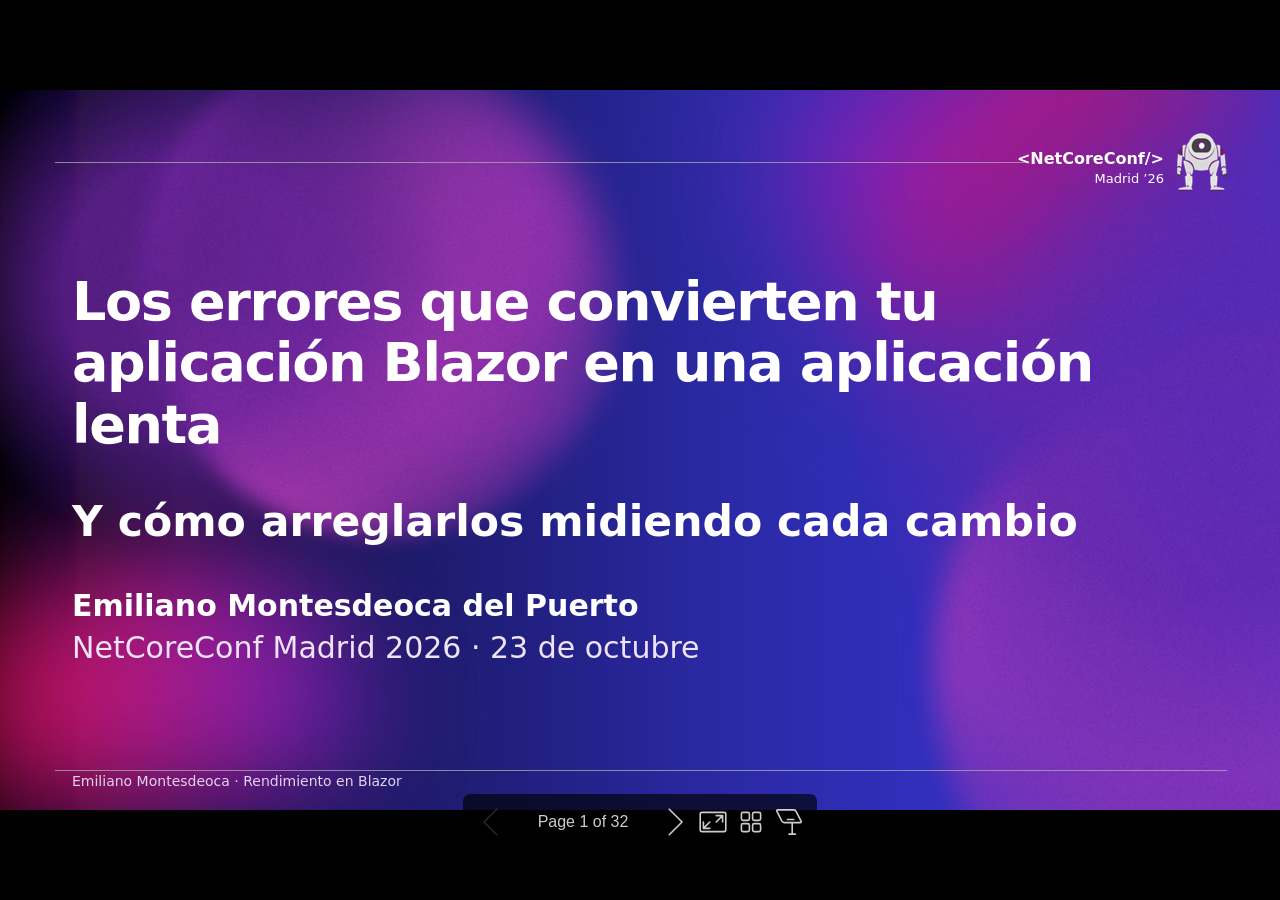
==== index.html @ 0e7cfa25 "deploy: 96b05886ec1894855ec97cdb56ae8b79c5511c6e" ====
<!DOCTYPE html><html lang="es"><head><title>Los errores que convierten tu aplicación Blazor en una aplicación lenta</title><meta property="og:title" content="Los errores que convierten tu aplicación Blazor en una aplicación lenta"><meta name="description" content="Cinco errores habituales de rendimiento en Blazor y cómo corregirlos. NetCoreConf Madrid 2026."><meta property="og:description" content="Cinco errores habituales de rendimiento en Blazor y cómo corregirlos. NetCoreConf Madrid 2026."><meta charset="UTF-8"><meta name="viewport" content="width=device-width,height=device-height,initial-scale=1.0"><meta name="apple-mobile-web-app-capable" content="yes"><meta http-equiv="X-UA-Compatible" content="ie=edge"><meta property="og:type" content="website"><meta name="twitter:card" content="summary"><style>@media screen{body[data-bespoke-view=""] .bespoke-marp-parent>.bespoke-marp-osc>button,body[data-bespoke-view=next] .bespoke-marp-parent>.bespoke-marp-osc>button,body[data-bespoke-view=overview] button.bespoke-marp-overview-close,body[data-bespoke-view=presenter] .bespoke-marp-presenter-container .bespoke-marp-presenter-info-container .bespoke-marp-presenter-info-page-area .bespoke-marp-presenter-info-page,body[data-bespoke-view=presenter] .bespoke-marp-presenter-container .bespoke-marp-presenter-info-container button,body[data-bespoke-view=presenter] .bespoke-marp-presenter-container .bespoke-marp-presenter-note-container button{appearance:none;background-color:initial;border:0;color:inherit;cursor:pointer;font-size:inherit;opacity:.8;outline:none;padding:0;transition:opacity .2s linear;-webkit-tap-highlight-color:transparent}body[data-bespoke-view=""] .bespoke-marp-parent>.bespoke-marp-osc>button:disabled,body[data-bespoke-view=next] .bespoke-marp-parent>.bespoke-marp-osc>button:disabled,body[data-bespoke-view=overview] button.bespoke-marp-overview-close:disabled,body[data-bespoke-view=presenter] .bespoke-marp-presenter-container .bespoke-marp-presenter-info-container .bespoke-marp-presenter-info-page-area .bespoke-marp-presenter-info-page:disabled,body[data-bespoke-view=presenter] .bespoke-marp-presenter-container .bespoke-marp-presenter-info-container button:disabled,body[data-bespoke-view=presenter] .bespoke-marp-presenter-container .bespoke-marp-presenter-note-container button:disabled{cursor:not-allowed;opacity:.15!important}body[data-bespoke-view=""] .bespoke-marp-parent>.bespoke-marp-osc>button:hover,body[data-bespoke-view=next] .bespoke-marp-parent>.bespoke-marp-osc>button:hover,body[data-bespoke-view=overview] button.bespoke-marp-overview-close:hover,body[data-bespoke-view=presenter] .bespoke-marp-presenter-container .bespoke-marp-presenter-info-container .bespoke-marp-presenter-info-page-area .bespoke-marp-presenter-info-page:hover,body[data-bespoke-view=presenter] .bespoke-marp-presenter-container .bespoke-marp-presenter-info-container button:hover,body[data-bespoke-view=presenter] .bespoke-marp-presenter-container .bespoke-marp-presenter-note-container button:hover{opacity:1}body[data-bespoke-view=""] .bespoke-marp-parent>.bespoke-marp-osc>button:hover:active,body[data-bespoke-view=next] .bespoke-marp-parent>.bespoke-marp-osc>button:hover:active,body[data-bespoke-view=overview] button.bespoke-marp-overview-close:hover:active,body[data-bespoke-view=presenter] .bespoke-marp-presenter-container .bespoke-marp-presenter-info-container .bespoke-marp-presenter-info-page-area .bespoke-marp-presenter-info-page:hover:active,body[data-bespoke-view=presenter] .bespoke-marp-presenter-container .bespoke-marp-presenter-info-container button:hover:active,body[data-bespoke-view=presenter] .bespoke-marp-presenter-container .bespoke-marp-presenter-note-container button:hover:active{opacity:.6}body[data-bespoke-view=""] .bespoke-marp-parent>.bespoke-marp-osc>button:hover:not(:disabled),body[data-bespoke-view=next] .bespoke-marp-parent>.bespoke-marp-osc>button:hover:not(:disabled),body[data-bespoke-view=overview] button.bespoke-marp-overview-close:hover:not(:disabled),body[data-bespoke-view=presenter] .bespoke-marp-presenter-container .bespoke-marp-presenter-info-container .bespoke-marp-presenter-info-page-area .bespoke-marp-presenter-info-page:hover:not(:disabled),body[data-bespoke-view=presenter] .bespoke-marp-presenter-container .bespoke-marp-presenter-info-container button:hover:not(:disabled),body[data-bespoke-view=presenter] .bespoke-marp-presenter-container .bespoke-marp-presenter-note-container button:hover:not(:disabled){transition:none}body[data-bespoke-view=""] .bespoke-marp-parent>.bespoke-marp-osc>button[data-bespoke-marp-osc=prev],body[data-bespoke-view=next] .bespoke-marp-parent>.bespoke-marp-osc>button[data-bespoke-marp-osc=prev],body[data-bespoke-view=presenter] .bespoke-marp-presenter-container .bespoke-marp-presenter-info-container button.bespoke-marp-presenter-info-page-prev{background:#0000 url("[data-uri]") no-repeat 50%;background-size:contain;overflow:hidden;text-indent:100%;white-space:nowrap}body[data-bespoke-view=""] .bespoke-marp-parent>.bespoke-marp-osc>button[data-bespoke-marp-osc=next],body[data-bespoke-view=next] .bespoke-marp-parent>.bespoke-marp-osc>button[data-bespoke-marp-osc=next],body[data-bespoke-view=presenter] .bespoke-marp-presenter-container .bespoke-marp-presenter-info-container button.bespoke-marp-presenter-info-page-next{background:#0000 url("[data-uri]") no-repeat 50%;background-size:contain;overflow:hidden;text-indent:100%;white-space:nowrap}:is(body[data-bespoke-view=""],body[data-bespoke-view=next]) .bespoke-marp-parent>.bespoke-marp-osc>button[data-bespoke-marp-osc=fullscreen]{background:#0000 url("[data-uri]") no-repeat 50%;background-size:contain;overflow:hidden;text-indent:100%;white-space:nowrap}:is(body[data-bespoke-view=""],body[data-bespoke-view=next]) .bespoke-marp-parent>.bespoke-marp-osc>button.exit[data-bespoke-marp-osc=fullscreen]{background-image:url("[data-uri]")}:is(body[data-bespoke-view=""],body[data-bespoke-view=next]) .bespoke-marp-parent>.bespoke-marp-osc>button[data-bespoke-marp-osc=presenter]{background:#0000 url("[data-uri]") no-repeat 50%;background-size:contain;overflow:hidden;text-indent:100%;white-space:nowrap}body[data-bespoke-view=overview] button.bespoke-marp-overview-close,body[data-bespoke-view=presenter] .bespoke-marp-presenter-container .bespoke-marp-presenter-note-container button.bespoke-marp-presenter-note-bigger{background:#0000 url("[data-uri]") no-repeat 50%;background-size:contain;overflow:hidden;text-indent:100%;white-space:nowrap}body[data-bespoke-view=presenter] .bespoke-marp-presenter-container .bespoke-marp-presenter-note-container button.bespoke-marp-presenter-note-smaller{background:#0000 url("[data-uri]") no-repeat 50%;background-size:contain;overflow:hidden;text-indent:100%;white-space:nowrap}:is(body[data-bespoke-view=""],body[data-bespoke-view=next]) .bespoke-marp-parent>.bespoke-marp-osc>button[data-bespoke-marp-osc=overview]{background:#0000 url("[data-uri]") no-repeat 50%;background-size:contain;overflow:hidden;text-indent:100%;white-space:nowrap}}@keyframes __bespoke_marp_transition_reduced_outgoing__{0%{opacity:1}to{opacity:0}}@keyframes __bespoke_marp_transition_reduced_incoming__{0%{mix-blend-mode:plus-lighter;opacity:0}to{mix-blend-mode:plus-lighter;opacity:1}}.bespoke-marp-note,.bespoke-marp-osc,.bespoke-progress-parent{display:none;transition:none}@media screen{::view-transition-group(*){animation-duration:var(--marp-bespoke-transition-animation-duration,.5s);animation-timing-function:ease}::view-transition-new(*),::view-transition-old(*){animation-delay:0s;animation-direction:var(--marp-bespoke-transition-animation-direction,normal);animation-duration:var(--marp-bespoke-transition-animation-duration,.5s);animation-fill-mode:both;animation-name:var(--marp-bespoke-transition-animation-name,var(--marp-bespoke-transition-animation-name-fallback,__bespoke_marp_transition_no_animation__));mix-blend-mode:normal}::view-transition-old(*){--marp-bespoke-transition-animation-name-fallback:__bespoke_marp_transition_reduced_outgoing__;animation-timing-function:ease}::view-transition-new(*){--marp-bespoke-transition-animation-name-fallback:__bespoke_marp_transition_reduced_incoming__;animation-timing-function:ease}::view-transition-new(root),::view-transition-old(root){animation-timing-function:linear}::view-transition-new(__bespoke_marp_transition_osc__),::view-transition-old(__bespoke_marp_transition_osc__){animation-duration:0s!important;animation-name:__bespoke_marp_transition_osc__!important}::view-transition-new(__bespoke_marp_transition_osc__){opacity:0!important}.bespoke-marp-transition-warming-up::view-transition-group(*),.bespoke-marp-transition-warming-up::view-transition-new(*),.bespoke-marp-transition-warming-up::view-transition-old(*){animation-play-state:paused!important}body,html{height:100%;margin:0}body{background:#000;overflow:hidden}svg.bespoke-marp-slide{content-visibility:hidden;interactivity:inert;opacity:0;pointer-events:none;z-index:-1}svg.bespoke-marp-slide:not(.bespoke-marp-active) *{view-transition-name:none!important}svg.bespoke-marp-slide.bespoke-marp-active{content-visibility:visible;interactivity:auto;opacity:1;pointer-events:auto;z-index:0}svg.bespoke-marp-slide.bespoke-marp-active.bespoke-marp-active-ready *{animation-name:__bespoke_marp__!important}@supports not (content-visibility:hidden){svg.bespoke-marp-slide[data-bespoke-marp-load=hideable]{display:none}svg.bespoke-marp-slide[data-bespoke-marp-load=hideable].bespoke-marp-active{display:block}}}@media screen and (prefers-reduced-motion:reduce){svg.bespoke-marp-slide *{view-transition-name:none!important}}@media screen{[data-bespoke-marp-fragment=inactive]{visibility:hidden}:is(body[data-bespoke-view=""],body[data-bespoke-view=next]) .bespoke-marp-parent{inset:0;position:absolute}:is(body[data-bespoke-view=""],body[data-bespoke-view=next]) .bespoke-marp-parent>.bespoke-marp-osc{background:#000000a6;border-radius:7px;bottom:50px;color:#fff;contain:paint;display:block;font-family:Helvetica,Arial,sans-serif;font-size:16px;left:50%;line-height:0;opacity:1;padding:12px;position:absolute;touch-action:manipulation;transform:translateX(-50%);transition:opacity .2s linear;-webkit-user-select:none;user-select:none;view-transition-name:__bespoke_marp_transition_osc__;white-space:nowrap;will-change:transform;z-index:1}:is(body[data-bespoke-view=""],body[data-bespoke-view=next]) .bespoke-marp-parent>.bespoke-marp-osc>:where(*){margin-left:6px}:is(body[data-bespoke-view=""],body[data-bespoke-view=next]) .bespoke-marp-parent>.bespoke-marp-osc>:where(*):where(:first-child){margin-left:0}:is(body[data-bespoke-view=""],body[data-bespoke-view=next]) .bespoke-marp-parent>.bespoke-marp-osc>span{opacity:.8}:is(body[data-bespoke-view=""],body[data-bespoke-view=next]) .bespoke-marp-parent>.bespoke-marp-osc>span[data-bespoke-marp-osc=page]{display:inline-block;min-width:140px;text-align:center}:is(body[data-bespoke-view=""],body[data-bespoke-view=next]) .bespoke-marp-parent>.bespoke-marp-osc>button[data-bespoke-marp-osc=fullscreen],:is(body[data-bespoke-view=""],body[data-bespoke-view=next]) .bespoke-marp-parent>.bespoke-marp-osc>button[data-bespoke-marp-osc=next],:is(body[data-bespoke-view=""],body[data-bespoke-view=next]) .bespoke-marp-parent>.bespoke-marp-osc>button[data-bespoke-marp-osc=overview],:is(body[data-bespoke-view=""],body[data-bespoke-view=next]) .bespoke-marp-parent>.bespoke-marp-osc>button[data-bespoke-marp-osc=presenter],:is(body[data-bespoke-view=""],body[data-bespoke-view=next]) .bespoke-marp-parent>.bespoke-marp-osc>button[data-bespoke-marp-osc=prev]{height:32px;line-height:32px;width:32px}:is(body[data-bespoke-view=""],body[data-bespoke-view=next]) .bespoke-marp-parent.bespoke-marp-inactive{cursor:none}:is(body[data-bespoke-view=""],body[data-bespoke-view=next]) .bespoke-marp-parent.bespoke-marp-inactive>.bespoke-marp-osc{opacity:0;pointer-events:none}:is(body[data-bespoke-view=""],body[data-bespoke-view=next]) svg.bespoke-marp-slide{height:100%;left:0;position:absolute;top:0;width:100%}body[data-bespoke-view=""] .bespoke-progress-parent{background:#222;display:flex;height:5px;width:100%}body[data-bespoke-view=""] .bespoke-progress-parent+:where(.bespoke-marp-parent){top:5px}body[data-bespoke-view=""] .bespoke-progress-parent .bespoke-progress-bar{background:#0288d1;flex:0 0 0;transition:flex-basis .2s cubic-bezier(0,1,1,1)}body[data-bespoke-view=next]{background:#0000}body[data-bespoke-view=presenter]{background:#161616}body[data-bespoke-view=presenter] .bespoke-marp-presenter-container{display:grid;font-family:Helvetica,Arial,sans-serif;grid-template:"current dragbar next" minmax(140px,1fr) "current dragbar note" 2fr "info    dragbar note" 3em;grid-template-columns:minmax(3px,var(--bespoke-marp-presenter-split-ratio,66%)) 0 minmax(3px,1fr);height:100%;left:0;position:absolute;top:0;width:100%}body[data-bespoke-view=presenter] .bespoke-marp-presenter-container :where(.bespoke-marp-parent){grid-area:current;overflow:hidden;position:relative}body[data-bespoke-view=presenter] .bespoke-marp-presenter-container :where(.bespoke-marp-parent) :where(svg.bespoke-marp-slide){height:calc(100% - 40px);left:20px;pointer-events:none;position:absolute;top:20px;-webkit-user-select:none;user-select:none;width:calc(100% - 40px)}body[data-bespoke-view=presenter] .bespoke-marp-presenter-container :where(.bespoke-marp-parent) :where(svg.bespoke-marp-slide).bespoke-marp-active{filter:drop-shadow(0 3px 10px rgba(0,0,0,.5))}body[data-bespoke-view=presenter] .bespoke-marp-presenter-container .bespoke-marp-presenter-dragbar-container{background:#0288d1;cursor:col-resize;grid-area:dragbar;margin-left:-3px;opacity:0;position:relative;transition:opacity .4s linear .1s;width:6px;z-index:10}body[data-bespoke-view=presenter] .bespoke-marp-presenter-container .bespoke-marp-presenter-dragbar-container:hover{opacity:1}body[data-bespoke-view=presenter] .bespoke-marp-presenter-container .bespoke-marp-presenter-dragbar-container.active{opacity:1;transition-delay:0s}body[data-bespoke-view=presenter] .bespoke-marp-presenter-container .bespoke-marp-presenter-next-container{background:#222;cursor:pointer;display:none;grid-area:next;overflow:hidden;position:relative}body[data-bespoke-view=presenter] .bespoke-marp-presenter-container .bespoke-marp-presenter-next-container.active{display:block}body[data-bespoke-view=presenter] .bespoke-marp-presenter-container .bespoke-marp-presenter-next-container iframe.bespoke-marp-presenter-next{background:#0000;border:0;display:block;filter:drop-shadow(0 3px 10px rgba(0,0,0,.5));height:calc(100% - 40px);left:20px;pointer-events:none;position:absolute;interactivity:inert;top:20px;-webkit-user-select:none;user-select:none;width:calc(100% - 40px)}body[data-bespoke-view=presenter] .bespoke-marp-presenter-container .bespoke-marp-presenter-note-container{background:#222;color:#eee;grid-area:note;position:relative;z-index:1}body[data-bespoke-view=presenter] .bespoke-marp-presenter-container .bespoke-marp-presenter-note-container button{height:1.5em;line-height:1.5em;width:1.5em}body[data-bespoke-view=presenter] .bespoke-marp-presenter-container .bespoke-marp-presenter-note-container .bespoke-marp-presenter-note-wrapper{display:block;inset:0;position:absolute}body[data-bespoke-view=presenter] .bespoke-marp-presenter-container .bespoke-marp-presenter-note-container .bespoke-marp-presenter-note-buttons{background:#000000a6;border-radius:4px;bottom:0;display:flex;gap:4px;margin:12px;opacity:0;padding:6px;pointer-events:none;position:absolute;right:0;transition:opacity .2s linear}body[data-bespoke-view=presenter] .bespoke-marp-presenter-container .bespoke-marp-presenter-note-container .bespoke-marp-presenter-note-buttons:focus-within,body[data-bespoke-view=presenter] .bespoke-marp-presenter-container .bespoke-marp-presenter-note-container .bespoke-marp-presenter-note-wrapper:focus-within+.bespoke-marp-presenter-note-buttons,body[data-bespoke-view=presenter] .bespoke-marp-presenter-container .bespoke-marp-presenter-note-container:hover .bespoke-marp-presenter-note-buttons{opacity:1;pointer-events:auto}body[data-bespoke-view=presenter] .bespoke-marp-presenter-container .bespoke-marp-presenter-note-container .bespoke-marp-note{box-sizing:border-box;font-size:calc(1.1em*var(--bespoke-marp-note-font-scale, 1));height:calc(100% - 40px);margin:20px;overflow:auto;padding-right:3px;white-space:pre-wrap;width:calc(100% - 40px);word-wrap:break-word;scrollbar-color:#eeeeee80 #0000;scrollbar-width:thin}body[data-bespoke-view=presenter] .bespoke-marp-presenter-container .bespoke-marp-presenter-note-container .bespoke-marp-note::-webkit-scrollbar{width:6px}body[data-bespoke-view=presenter] .bespoke-marp-presenter-container .bespoke-marp-presenter-note-container .bespoke-marp-note::-webkit-scrollbar-track{background:#0000}body[data-bespoke-view=presenter] .bespoke-marp-presenter-container .bespoke-marp-presenter-note-container .bespoke-marp-note::-webkit-scrollbar-thumb{background:#eeeeee80;border-radius:6px}body[data-bespoke-view=presenter] .bespoke-marp-presenter-container .bespoke-marp-presenter-note-container .bespoke-marp-note:empty{pointer-events:none}body[data-bespoke-view=presenter] .bespoke-marp-presenter-container .bespoke-marp-presenter-note-container .bespoke-marp-note.active{display:block}body[data-bespoke-view=presenter] .bespoke-marp-presenter-container .bespoke-marp-presenter-note-container .bespoke-marp-note p:first-child{margin-top:0}body[data-bespoke-view=presenter] .bespoke-marp-presenter-container .bespoke-marp-presenter-note-container .bespoke-marp-note p:last-child{margin-bottom:0}body[data-bespoke-view=presenter] .bespoke-marp-presenter-container .bespoke-marp-presenter-info-container{align-items:center;box-sizing:border-box;color:#eee;display:flex;flex-wrap:nowrap;grid-area:info;justify-content:center;overflow:hidden;padding:0 10px}body[data-bespoke-view=presenter] .bespoke-marp-presenter-container .bespoke-marp-presenter-info-container :is(.bespoke-marp-presenter-info-page-area,.bespoke-marp-presenter-info-time,.bespoke-marp-presenter-info-timer){box-sizing:border-box;display:block;padding:0 10px;white-space:nowrap;width:100%}body[data-bespoke-view=presenter] .bespoke-marp-presenter-container .bespoke-marp-presenter-info-container button{height:1.5em;line-height:1.5em;width:1.5em}body[data-bespoke-view=presenter] .bespoke-marp-presenter-container .bespoke-marp-presenter-info-container .bespoke-marp-presenter-info-page-area{order:2;text-align:center}body[data-bespoke-view=presenter] .bespoke-marp-presenter-container .bespoke-marp-presenter-info-container .bespoke-marp-presenter-info-page-area .bespoke-marp-presenter-info-page{display:inline-block;min-width:120px;text-align:center}body[data-bespoke-view=presenter] .bespoke-marp-presenter-container .bespoke-marp-presenter-info-container .bespoke-marp-presenter-info-time{color:#999;order:1;text-align:left}body[data-bespoke-view=presenter] .bespoke-marp-presenter-container .bespoke-marp-presenter-info-container .bespoke-marp-presenter-info-timer{color:#999;order:3;text-align:right}body[data-bespoke-view=presenter] .bespoke-marp-presenter-container .bespoke-marp-presenter-info-container .bespoke-marp-presenter-info-timer:hover{cursor:pointer}body[data-bespoke-view=overview]{background:#161616;overflow:auto}body[data-bespoke-view=overview] [data-bespoke-marp-fragment=inactive]{visibility:visible}body[data-bespoke-view=overview] .bespoke-marp-overview-header{backdrop-filter:blur(4px);background:#222222d9;box-shadow:0 3px 10px #00000080;box-sizing:border-box;display:flex;height:48px;inset:0 0 auto;justify-content:flex-end;padding:10px;position:fixed;z-index:1}body[data-bespoke-view=overview] button.bespoke-marp-overview-close{height:28px;line-height:28px;transform:rotate(45deg);width:28px}body[data-bespoke-view=overview] .bespoke-marp-parent{display:grid;gap:40px;grid-template-columns:repeat(auto-fit,minmax(0,240px));justify-content:space-around;padding:30px}body[data-bespoke-view=overview] .bespoke-marp-parent svg.bespoke-marp-slide{--bov-selected:#0000;--bov-focus:#161616;--bov-focus-outline:#0000;background-image:conic-gradient(#161616 0 0),conic-gradient(var(--bov-focus) 0 0),conic-gradient(var(--bov-focus-outline) 0 0),conic-gradient(var(--bov-selected) 0 0);background-position:5px 5px,3px 3px,2px 2px,0 0;background-repeat:no-repeat;background-size:calc(100% - 10px) calc(100% - 10px),calc(100% - 6px) calc(100% - 6px),calc(100% - 4px) calc(100% - 4px),100% 100%;content-visibility:visible;cursor:pointer;filter:drop-shadow(0 3px 10px rgba(0,0,0,.5));margin:-6px;padding:6px;interactivity:auto;opacity:1;outline:0;pointer-events:auto;scroll-margin-block:30px;width:100%;z-index:0}body[data-bespoke-view=overview] .bespoke-marp-parent svg.bespoke-marp-slide *,body[data-bespoke-view=overview] .bespoke-marp-parent svg.bespoke-marp-slide.bespoke-marp-active *{pointer-events:none;interactivity:inert}body[data-bespoke-view=overview] .bespoke-marp-parent :is(svg.bespoke-marp-slide:active,svg.bespoke-marp-slide:focus-visible,svg.bespoke-marp-slide:hover){--bov-focus-outline:#161616}body[data-bespoke-view=overview] .bespoke-marp-parent svg.bespoke-marp-slide:focus-visible,body[data-bespoke-view=overview] .bespoke-marp-parent svg.bespoke-marp-slide:hover{--bov-focus:#999}body[data-bespoke-view=overview] .bespoke-marp-parent svg.bespoke-marp-slide:active{--bov-focus:#eee}body[data-bespoke-view=overview] .bespoke-marp-parent svg.bespoke-marp-slide.bespoke-marp-active{--bov-selected:#0288d1}body[data-bespoke-view=overview]:has(.bespoke-marp-overview-header) .bespoke-marp-parent{padding-top:78px}body[data-bespoke-view=overview]:has(.bespoke-marp-overview-header) .bespoke-marp-parent svg.bespoke-marp-slide{scroll-margin-top:78px}.bespoke-marp-overview{background:#000000a6;inset:0;opacity:0;pointer-events:none;position:fixed;transition:opacity .1s ease;z-index:10}.bespoke-marp-overview iframe{background:#222;border:0;display:block;height:100%;left:0;position:absolute;top:0;width:100%}.bespoke-marp-overview[data-open="1"]{opacity:1;pointer-events:auto}}@media print{.bespoke-marp-overview,.bespoke-marp-presenter-info-container,.bespoke-marp-presenter-next-container,.bespoke-marp-presenter-note-container{display:none}}</style><style>div#\:\$p > svg > foreignObject > section{width:1280px;height:720px;box-sizing:border-box;overflow:hidden;position:relative;scroll-snap-align:center center;-webkit-text-size-adjust:100%;text-size-adjust:100%}div#\:\$p > svg > foreignObject > section::after{bottom:0;content:attr(data-marpit-pagination);padding:inherit;pointer-events:none;position:absolute;right:0}div#\:\$p > svg > foreignObject > section:not([data-marpit-pagination])::after{display:none}div#\:\$p > svg > foreignObject > section :where(:is(h1, marp-h1)){font-size:2em;margin-block:0.67em}div#\:\$p > svg > foreignObject > section section:where(:is(h1, marp-h1)){--marpit-root-font-size: 2em}div#\:\$p > svg > foreignObject > section video::-webkit-media-controls{will-change:transform}@page {size:1280px 720px;margin:0}@media print{html, body{background-color:#fff;margin:0;page-break-inside:avoid;break-inside:avoid-page}div#\:\$p > svg > foreignObject > section{page-break-before:always;break-before:page}div#\:\$p > svg > foreignObject > section, div#\:\$p > svg > foreignObject > section *{-webkit-print-color-adjust:exact!important;animation-delay:0s!important;animation-duration:0s!important;color-adjust:exact!important;print-color-adjust:exact!important;transition:none!important}div#\:\$p > svg[data-marpit-svg]{display:block;height:100vh;width:100vw}}div#\:\$p > svg > foreignObject > :where(section){container-type:size}div#\:\$p > svg > foreignObject > section img[data-marp-twemoji]{background:transparent;height:1em;margin:0 .05em 0 .1em;vertical-align:-.1em;width:1em}div#\:\$p > svg > foreignObject > section{--fgColor-danger:light-dark(#d1242f, #f85149);--bgColor-attention-muted:light-dark(#fff8c5, #bb800926);--bgColor-muted:light-dark(#f6f8fa, #151b23);--bgColor-neutral-muted:light-dark(#818b981f, #656c7633);--borderColor-accent-emphasis:light-dark(#0969da, #1f6feb);--borderColor-attention-emphasis:light-dark(#9a6700, #9e6a03);--borderColor-danger-emphasis:light-dark(#cf222e, #da3633);--borderColor-default:light-dark(#d1d9e0, #3d444d);--borderColor-done-emphasis:light-dark(#8250df, #8957e5);--borderColor-success-emphasis:light-dark(#1a7f37, #238636);--color-prettylights-syntax-brackethighlighter-angle:light-dark(#59636e, #9198a1);--color-prettylights-syntax-brackethighlighter-unmatched:light-dark(#82071e, #f85149);--color-prettylights-syntax-carriage-return-bg:light-dark(#cf222e, #b62324);--color-prettylights-syntax-carriage-return-text:light-dark(#f6f8fa, #f0f6fc);--color-prettylights-syntax-comment:light-dark(#59636e, #9198a1);--color-prettylights-syntax-constant:light-dark(#0550ae, #79c0ff);--color-prettylights-syntax-constant-other-reference-link:light-dark(#0a3069, #a5d6ff);--color-prettylights-syntax-entity:light-dark(#6639ba, #d2a8ff);--color-prettylights-syntax-entity-tag:light-dark(#0550ae, #7ee787);--color-prettylights-syntax-invalid-illegal-text:light-dark(var(--fgColor-danger), var(--fgColor-danger));--color-prettylights-syntax-keyword:light-dark(#cf222e, #ff7b72);--color-prettylights-syntax-markup-changed-bg:light-dark(#ffd8b5, #5a1e02);--color-prettylights-syntax-markup-changed-text:light-dark(#953800, #ffdfb6);--color-prettylights-syntax-markup-deleted-bg:light-dark(#ffebe9, #67060c);--color-prettylights-syntax-markup-deleted-text:light-dark(#82071e, #ffdcd7);--color-prettylights-syntax-markup-heading:light-dark(#0550ae, #1f6feb);--color-prettylights-syntax-markup-ignored-bg:light-dark(#0550ae, #1158c7);--color-prettylights-syntax-markup-ignored-text:light-dark(#d1d9e0, #f0f6fc);--color-prettylights-syntax-markup-inserted-bg:light-dark(#dafbe1, #033a16);--color-prettylights-syntax-markup-inserted-text:light-dark(#116329, #aff5b4);--color-prettylights-syntax-markup-list:light-dark(#3b2300, #f2cc60);--color-prettylights-syntax-meta-diff-range:light-dark(#8250df, #d2a8ff);--color-prettylights-syntax-string:light-dark(#0a3069, #a5d6ff);--color-prettylights-syntax-string-regexp:light-dark(#116329, #7ee787);--color-prettylights-syntax-sublimelinter-gutter-mark:light-dark(#818b98, #3d444d);--color-prettylights-syntax-variable:light-dark(#953800, #ffa657);--fgColor-accent:light-dark(#0969da, #4493f8);--fgColor-attention:light-dark(#9a6700, #d29922);--fgColor-done:light-dark(#8250df, #ab7df8);--fgColor-muted:light-dark(#59636e, #9198a1);--fgColor-success:light-dark(#1a7f37, #3fb950);--bgColor-default:light-dark(#fff, #0d1117);--borderColor-muted:light-dark(#d1d9e0b3, #3d444db3);--color-prettylights-syntax-invalid-illegal-bg:light-dark(var(--bgColor-danger-muted), var(--bgColor-danger-muted));--color-prettylights-syntax-markup-bold:light-dark(#1f2328, #f0f6fc);--color-prettylights-syntax-markup-italic:light-dark(#1f2328, #f0f6fc);--color-prettylights-syntax-storage-modifier-import:light-dark(#1f2328, #f0f6fc);--fgColor-default:light-dark(#1f2328, #f0f6fc);--focus-outlineColor:light-dark(var(--borderColor-accent-emphasis), var(--borderColor-accent-emphasis));--borderColor-neutral-muted:light-dark(var(--borderColor-muted), var(--borderColor-muted));--base-size-16:calc(var(--marpit-root-font-size, 1rem) * 1);--base-size-24:calc(var(--marpit-root-font-size, 1rem) * 1.5);--base-size-4:calc(var(--marpit-root-font-size, 1rem) * 0.25);--base-size-40:calc(var(--marpit-root-font-size, 1rem) * 2.5);--base-size-8:calc(var(--marpit-root-font-size, 1rem) * 0.5);--base-text-weight-medium:500;--base-text-weight-normal:400;--base-text-weight-semibold:600;--fontStack-monospace:ui-monospace, SFMono-Regular, SF Mono, Menlo, Consolas, Liberation Mono, monospace;--fontStack-sansSerif:-apple-system, BlinkMacSystemFont, "Segoe UI", "Noto Sans", Helvetica, Arial, sans-serif, "Apple Color Emoji", "Segoe UI Emoji";}/*!
 * Marp default theme.
 *
 * @theme default
 * @author Yuki Hattori
 *
 * @auto-scaling true
 * @size 16:9 1280px 720px
 * @size 4:3 960px 720px
 */div#\:\$p > svg > foreignObject > section [data-theme=light],div#\:\$p > svg > foreignObject > section{color-scheme:light}div#\:\$p > svg > foreignObject > section [data-theme=dark],div#\:\$p > svg > foreignObject > section:where(.invert){color-scheme:dark}div#\:\$p > svg > foreignObject > section{-ms-text-size-adjust:100%;-webkit-text-size-adjust:100%;margin:0;font-weight:var(--base-text-weight-normal, 400);color:var(--fgColor-default);background-color:var(--bgColor-default);font-family:var(--fontStack-sansSerif, -apple-system, BlinkMacSystemFont, "Segoe UI", "Noto Sans", Helvetica, Arial, sans-serif, "Apple Color Emoji", "Segoe UI Emoji");font-size:16px;line-height:1.5;word-wrap:break-word}div#\:\$p > svg > foreignObject > section{--marpit-root-font-size:16px}div#\:\$p > svg > foreignObject > section a{text-decoration:underline;text-underline-offset:calc(var(--marpit-root-font-size, 1rem) * .2)}div#\:\$p > svg > foreignObject > section :is(h1, marp-h1):hover .anchor .octicon-link:before,div#\:\$p > svg > foreignObject > section :is(h2, marp-h2):hover .anchor .octicon-link:before,div#\:\$p > svg > foreignObject > section :is(h3, marp-h3):hover .anchor .octicon-link:before,div#\:\$p > svg > foreignObject > section :is(h4, marp-h4):hover .anchor .octicon-link:before,div#\:\$p > svg > foreignObject > section :is(h5, marp-h5):hover .anchor .octicon-link:before,div#\:\$p > svg > foreignObject > section :is(h6, marp-h6):hover .anchor .octicon-link:before{width:16px;height:16px;content:" ";display:inline-block;background-color:currentColor;-webkit-mask-image:url('data:image/svg+xml;charset=utf-8,<svg xmlns="http://www.w3.org/2000/svg" aria-hidden="true" viewBox="0 0 16 16"><path fill-rule="evenodd" d="M7.775 3.275a.75.75 0 0 0 1.06 1.06l1.25-1.25a2 2 0 1 1 2.83 2.83l-2.5 2.5a2 2 0 0 1-2.83 0 .75.75 0 0 0-1.06 1.06 3.5 3.5 0 0 0 4.95 0l2.5-2.5a3.5 3.5 0 0 0-4.95-4.95zm-4.69 9.64a2 2 0 0 1 0-2.83l2.5-2.5a2 2 0 0 1 2.83 0 .75.75 0 0 0 1.06-1.06 3.5 3.5 0 0 0-4.95 0l-2.5 2.5a3.5 3.5 0 0 0 4.95 4.95l1.25-1.25a.75.75 0 0 0-1.06-1.06l-1.25 1.25a2 2 0 0 1-2.83 0"/></svg>');mask-image:url('data:image/svg+xml;charset=utf-8,<svg xmlns="http://www.w3.org/2000/svg" aria-hidden="true" viewBox="0 0 16 16"><path fill-rule="evenodd" d="M7.775 3.275a.75.75 0 0 0 1.06 1.06l1.25-1.25a2 2 0 1 1 2.83 2.83l-2.5 2.5a2 2 0 0 1-2.83 0 .75.75 0 0 0-1.06 1.06 3.5 3.5 0 0 0 4.95 0l2.5-2.5a3.5 3.5 0 0 0-4.95-4.95zm-4.69 9.64a2 2 0 0 1 0-2.83l2.5-2.5a2 2 0 0 1 2.83 0 .75.75 0 0 0 1.06-1.06 3.5 3.5 0 0 0-4.95 0l-2.5 2.5a3.5 3.5 0 0 0 4.95 4.95l1.25-1.25a.75.75 0 0 0-1.06-1.06l-1.25 1.25a2 2 0 0 1-2.83 0"/></svg>')}div#\:\$p > svg > foreignObject > section details,div#\:\$p > svg > foreignObject > section figcaption,div#\:\$p > svg > foreignObject > section figure{display:block}div#\:\$p > svg > foreignObject > section summary{display:list-item}div#\:\$p > svg > foreignObject > section [hidden]{display:none!important}div#\:\$p > svg > foreignObject > section a{background-color:transparent;color:var(--fgColor-accent);text-decoration:none}div#\:\$p > svg > foreignObject > section abbr[title]{border-bottom:none;-webkit-text-decoration:underline dotted;text-decoration:underline dotted}div#\:\$p > svg > foreignObject > section b,div#\:\$p > svg > foreignObject > section strong{font-weight:var(--base-text-weight-semibold, 600)}div#\:\$p > svg > foreignObject > section dfn{font-style:italic}div#\:\$p > svg > foreignObject > section :is(h1, marp-h1){margin:.67em 0;font-weight:var(--base-text-weight-semibold, 600);padding-bottom:.3em;font-size:2em;border-bottom:1px solid var(--borderColor-muted)}div#\:\$p > svg > foreignObject > section mark{background-color:var(--bgColor-attention-muted);color:var(--fgColor-default)}div#\:\$p > svg > foreignObject > section small{font-size:90%}div#\:\$p > svg > foreignObject > section sub,div#\:\$p > svg > foreignObject > section sup{font-size:75%;line-height:0;position:relative;vertical-align:baseline}div#\:\$p > svg > foreignObject > section sub{bottom:-.25em}div#\:\$p > svg > foreignObject > section sup{top:-.5em}div#\:\$p > svg > foreignObject > section img{border-style:none;max-width:100%;box-sizing:content-box}div#\:\$p > svg > foreignObject > section code,div#\:\$p > svg > foreignObject > section kbd,div#\:\$p > svg > foreignObject > section :is(pre, marp-pre),div#\:\$p > svg > foreignObject > section samp{font-family:monospace;font-size:1em}div#\:\$p > svg > foreignObject > section figure{margin:1em var(--base-size-40)}div#\:\$p > svg > foreignObject > section hr{box-sizing:content-box;overflow:hidden;background:transparent;height:.25em;padding:0;margin:var(--base-size-24) 0;background-color:var(--borderColor-default);border:0}div#\:\$p > svg > foreignObject > section input{font:inherit;margin:0;overflow:visible;font-family:inherit;font-size:inherit;line-height:inherit}div#\:\$p > svg > foreignObject > section [type=button],div#\:\$p > svg > foreignObject > section [type=reset],div#\:\$p > svg > foreignObject > section [type=submit]{-webkit-appearance:button;-moz-appearance:button;appearance:button}div#\:\$p > svg > foreignObject > section [type=checkbox],div#\:\$p > svg > foreignObject > section [type=radio]{box-sizing:border-box;padding:0}div#\:\$p > svg > foreignObject > section [type=number]::-webkit-inner-spin-button,div#\:\$p > svg > foreignObject > section [type=number]::-webkit-outer-spin-button{height:auto}div#\:\$p > svg > foreignObject > section [type=search]::-webkit-search-cancel-button,div#\:\$p > svg > foreignObject > section [type=search]::-webkit-search-decoration{-webkit-appearance:none;appearance:none}div#\:\$p > svg > foreignObject > section ::-webkit-input-placeholder{color:inherit;opacity:.54}div#\:\$p > svg > foreignObject > section ::-webkit-file-upload-button{-webkit-appearance:button;appearance:button;font:inherit}div#\:\$p > svg > foreignObject > section a:hover{text-decoration:underline}div#\:\$p > svg > foreignObject > section ::-moz-placeholder{color:var(--fgColor-muted);opacity:1}div#\:\$p > svg > foreignObject > section ::placeholder{color:var(--fgColor-muted);opacity:1}div#\:\$p > svg > foreignObject > section hr:after,div#\:\$p > svg > foreignObject > section hr:before{display:table;content:""}div#\:\$p > svg > foreignObject > section hr:after{clear:both}div#\:\$p > svg > foreignObject > section table{border-spacing:0;border-collapse:collapse;display:block;width:-moz-max-content;width:max-content;max-width:100%;overflow:auto;font-variant:tabular-nums}div#\:\$p > svg > foreignObject > section td,div#\:\$p > svg > foreignObject > section th{padding:0}div#\:\$p > svg > foreignObject > section details summary{cursor:pointer}div#\:\$p > svg > foreignObject > section [role=button]:focus,div#\:\$p > svg > foreignObject > section a:focus,div#\:\$p > svg > foreignObject > section input[type=checkbox]:focus,div#\:\$p > svg > foreignObject > section input[type=radio]:focus{outline:2px solid var(--focus-outlineColor);outline-offset:-2px;box-shadow:none}div#\:\$p > svg > foreignObject > section [role=button]:focus:not(:focus-visible),div#\:\$p > svg > foreignObject > section a:focus:not(:focus-visible),div#\:\$p > svg > foreignObject > section input[type=checkbox]:focus:not(:focus-visible),div#\:\$p > svg > foreignObject > section input[type=radio]:focus:not(:focus-visible){outline:1px solid transparent}div#\:\$p > svg > foreignObject > section [role=button]:focus-visible,div#\:\$p > svg > foreignObject > section a:focus-visible,div#\:\$p > svg > foreignObject > section input[type=checkbox]:focus-visible,div#\:\$p > svg > foreignObject > section input[type=radio]:focus-visible{outline:2px solid var(--focus-outlineColor);outline-offset:-2px;box-shadow:none}div#\:\$p > svg > foreignObject > section a:not([class]):focus,div#\:\$p > svg > foreignObject > section a:not([class]):focus-visible,div#\:\$p > svg > foreignObject > section input[type=checkbox]:focus,div#\:\$p > svg > foreignObject > section input[type=checkbox]:focus-visible,div#\:\$p > svg > foreignObject > section input[type=radio]:focus,div#\:\$p > svg > foreignObject > section input[type=radio]:focus-visible{outline-offset:0}div#\:\$p > svg > foreignObject > section kbd{display:inline-block;padding:var(--base-size-4);font:11px var(--fontStack-monospace, ui-monospace, SFMono-Regular, SF Mono, Menlo, Consolas, Liberation Mono, monospace);line-height:10px;color:var(--fgColor-default);vertical-align:middle;background-color:var(--bgColor-muted);border-bottom-color:var(--borderColor-neutral-muted);border:1px solid var(--borderColor-neutral-muted);border-radius:6px;box-shadow:inset 0 -1px 0 var(--borderColor-neutral-muted)}div#\:\$p > svg > foreignObject > section :is(h1, marp-h1),div#\:\$p > svg > foreignObject > section :is(h2, marp-h2),div#\:\$p > svg > foreignObject > section :is(h3, marp-h3),div#\:\$p > svg > foreignObject > section :is(h4, marp-h4),div#\:\$p > svg > foreignObject > section :is(h5, marp-h5),div#\:\$p > svg > foreignObject > section :is(h6, marp-h6){margin-top:var(--base-size-24);margin-bottom:var(--base-size-16);font-weight:var(--base-text-weight-semibold, 600);line-height:1.25}div#\:\$p > svg > foreignObject > section :is(h2, marp-h2){padding-bottom:.3em;font-size:1.5em;border-bottom:1px solid var(--borderColor-muted)}div#\:\$p > svg > foreignObject > section :is(h2, marp-h2),div#\:\$p > svg > foreignObject > section :is(h3, marp-h3){font-weight:var(--base-text-weight-semibold, 600)}div#\:\$p > svg > foreignObject > section :is(h3, marp-h3){font-size:1.25em}div#\:\$p > svg > foreignObject > section :is(h4, marp-h4){font-size:1em}div#\:\$p > svg > foreignObject > section :is(h4, marp-h4),div#\:\$p > svg > foreignObject > section :is(h5, marp-h5){font-weight:var(--base-text-weight-semibold, 600)}div#\:\$p > svg > foreignObject > section :is(h5, marp-h5){font-size:.875em}div#\:\$p > svg > foreignObject > section :is(h6, marp-h6){font-weight:var(--base-text-weight-semibold, 600);font-size:.85em;color:var(--fgColor-muted)}div#\:\$p > svg > foreignObject > section p{margin-top:0;margin-bottom:10px}div#\:\$p > svg > foreignObject > section blockquote{margin:0;padding:0 1em;color:var(--fgColor-muted);border-left:.25em solid var(--borderColor-default)}div#\:\$p > svg > foreignObject > section ol,div#\:\$p > svg > foreignObject > section ul{margin-top:0;margin-bottom:0;padding-left:2em}div#\:\$p > svg > foreignObject > section ol ol,div#\:\$p > svg > foreignObject > section ul ol{list-style-type:lower-roman}div#\:\$p > svg > foreignObject > section ol ol ol,div#\:\$p > svg > foreignObject > section ol ul ol,div#\:\$p > svg > foreignObject > section ul ol ol,div#\:\$p > svg > foreignObject > section ul ul ol{list-style-type:lower-alpha}div#\:\$p > svg > foreignObject > section dd{margin-left:0}div#\:\$p > svg > foreignObject > section code,div#\:\$p > svg > foreignObject > section :is(pre, marp-pre),div#\:\$p > svg > foreignObject > section samp,div#\:\$p > svg > foreignObject > section tt{font-family:var(--fontStack-monospace, ui-monospace, SFMono-Regular, SF Mono, Menlo, Consolas, Liberation Mono, monospace);font-size:12px}div#\:\$p > svg > foreignObject > section :is(pre, marp-pre){margin-top:0;margin-bottom:0;word-wrap:normal}div#\:\$p > svg > foreignObject > section .octicon{display:inline-block;overflow:visible!important;vertical-align:text-bottom;fill:currentColor}div#\:\$p > svg > foreignObject > section input::-webkit-inner-spin-button,div#\:\$p > svg > foreignObject > section input::-webkit-outer-spin-button{margin:0;-webkit-appearance:none;appearance:none}div#\:\$p > svg > foreignObject > section .mr-2{margin-right:var(--base-size-8, 8px)!important}div#\:\$p > svg > foreignObject > section:after,div#\:\$p > svg > foreignObject > section:before{display:table}div#\:\$p > svg > foreignObject > section:after{clear:both}div#\:\$p > svg > foreignObject > section>:first-child{margin-top:0!important}div#\:\$p > svg > foreignObject > section>:last-child{margin-bottom:0!important}div#\:\$p > svg > foreignObject > section a:not([href]){color:inherit;text-decoration:none}div#\:\$p > svg > foreignObject > section .absent{color:var(--fgColor-danger)}div#\:\$p > svg > foreignObject > section .anchor{float:left;padding-right:var(--base-size-4);margin-left:-20px;line-height:1}div#\:\$p > svg > foreignObject > section .anchor:focus{outline:none}div#\:\$p > svg > foreignObject > section blockquote,div#\:\$p > svg > foreignObject > section details,div#\:\$p > svg > foreignObject > section dl,div#\:\$p > svg > foreignObject > section ol,div#\:\$p > svg > foreignObject > section p,div#\:\$p > svg > foreignObject > section :is(pre, marp-pre),div#\:\$p > svg > foreignObject > section table,div#\:\$p > svg > foreignObject > section ul{margin-top:0;margin-bottom:var(--base-size-16)}div#\:\$p > svg > foreignObject > section blockquote>:first-child{margin-top:0}div#\:\$p > svg > foreignObject > section blockquote>:last-child{margin-bottom:0}div#\:\$p > svg > foreignObject > section :is(h1, marp-h1) .octicon-link,div#\:\$p > svg > foreignObject > section :is(h2, marp-h2) .octicon-link,div#\:\$p > svg > foreignObject > section :is(h3, marp-h3) .octicon-link,div#\:\$p > svg > foreignObject > section :is(h4, marp-h4) .octicon-link,div#\:\$p > svg > foreignObject > section :is(h5, marp-h5) .octicon-link,div#\:\$p > svg > foreignObject > section :is(h6, marp-h6) .octicon-link{color:var(--fgColor-default);vertical-align:middle;visibility:hidden}div#\:\$p > svg > foreignObject > section :is(h1, marp-h1):hover .anchor,div#\:\$p > svg > foreignObject > section :is(h2, marp-h2):hover .anchor,div#\:\$p > svg > foreignObject > section :is(h3, marp-h3):hover .anchor,div#\:\$p > svg > foreignObject > section :is(h4, marp-h4):hover .anchor,div#\:\$p > svg > foreignObject > section :is(h5, marp-h5):hover .anchor,div#\:\$p > svg > foreignObject > section :is(h6, marp-h6):hover .anchor{text-decoration:none}div#\:\$p > svg > foreignObject > section :is(h1, marp-h1):hover .anchor .octicon-link,div#\:\$p > svg > foreignObject > section :is(h2, marp-h2):hover .anchor .octicon-link,div#\:\$p > svg > foreignObject > section :is(h3, marp-h3):hover .anchor .octicon-link,div#\:\$p > svg > foreignObject > section :is(h4, marp-h4):hover .anchor .octicon-link,div#\:\$p > svg > foreignObject > section :is(h5, marp-h5):hover .anchor .octicon-link,div#\:\$p > svg > foreignObject > section :is(h6, marp-h6):hover .anchor .octicon-link{visibility:visible}div#\:\$p > svg > foreignObject > section :is(h1, marp-h1) code,div#\:\$p > svg > foreignObject > section :is(h1, marp-h1) tt,div#\:\$p > svg > foreignObject > section :is(h2, marp-h2) code,div#\:\$p > svg > foreignObject > section :is(h2, marp-h2) tt,div#\:\$p > svg > foreignObject > section :is(h3, marp-h3) code,div#\:\$p > svg > foreignObject > section :is(h3, marp-h3) tt,div#\:\$p > svg > foreignObject > section :is(h4, marp-h4) code,div#\:\$p > svg > foreignObject > section :is(h4, marp-h4) tt,div#\:\$p > svg > foreignObject > section :is(h5, marp-h5) code,div#\:\$p > svg > foreignObject > section :is(h5, marp-h5) tt,div#\:\$p > svg > foreignObject > section :is(h6, marp-h6) code,div#\:\$p > svg > foreignObject > section :is(h6, marp-h6) tt{padding:0 .2em;font-size:inherit}div#\:\$p > svg > foreignObject > section summary :is(h1, marp-h1),div#\:\$p > svg > foreignObject > section summary :is(h2, marp-h2),div#\:\$p > svg > foreignObject > section summary :is(h3, marp-h3),div#\:\$p > svg > foreignObject > section summary :is(h4, marp-h4),div#\:\$p > svg > foreignObject > section summary :is(h5, marp-h5),div#\:\$p > svg > foreignObject > section summary :is(h6, marp-h6){display:inline-block}div#\:\$p > svg > foreignObject > section summary :is(h1, marp-h1) .anchor,div#\:\$p > svg > foreignObject > section summary :is(h2, marp-h2) .anchor,div#\:\$p > svg > foreignObject > section summary :is(h3, marp-h3) .anchor,div#\:\$p > svg > foreignObject > section summary :is(h4, marp-h4) .anchor,div#\:\$p > svg > foreignObject > section summary :is(h5, marp-h5) .anchor,div#\:\$p > svg > foreignObject > section summary :is(h6, marp-h6) .anchor{margin-left:-40px}div#\:\$p > svg > foreignObject > section summary :is(h1, marp-h1),div#\:\$p > svg > foreignObject > section summary :is(h2, marp-h2){padding-bottom:0;border-bottom:0}div#\:\$p > svg > foreignObject > section ol.no-list,div#\:\$p > svg > foreignObject > section ul.no-list{padding:0;list-style-type:none}div#\:\$p > svg > foreignObject > section ol[type="a s"]{list-style-type:lower-alpha}div#\:\$p > svg > foreignObject > section ol[type="A s"]{list-style-type:upper-alpha}div#\:\$p > svg > foreignObject > section ol[type="i s"]{list-style-type:lower-roman}div#\:\$p > svg > foreignObject > section ol[type="I s"]{list-style-type:upper-roman}div#\:\$p > svg > foreignObject > section div>ol:not([type]),div#\:\$p > svg > foreignObject > section ol[type="1"]{list-style-type:decimal}div#\:\$p > svg > foreignObject > section ol ol,div#\:\$p > svg > foreignObject > section ol ul,div#\:\$p > svg > foreignObject > section ul ol,div#\:\$p > svg > foreignObject > section ul ul{margin-top:0;margin-bottom:0}div#\:\$p > svg > foreignObject > section li>p{margin-top:var(--base-size-16)}div#\:\$p > svg > foreignObject > section li+li{margin-top:.25em}div#\:\$p > svg > foreignObject > section dl{padding:0}div#\:\$p > svg > foreignObject > section dl dt{padding:0;margin-top:var(--base-size-16);font-size:1em;font-style:italic;font-weight:var(--base-text-weight-semibold, 600)}div#\:\$p > svg > foreignObject > section dl dd{padding:0 var(--base-size-16);margin-bottom:var(--base-size-16)}div#\:\$p > svg > foreignObject > section table th{font-weight:var(--base-text-weight-semibold, 600)}div#\:\$p > svg > foreignObject > section table td,div#\:\$p > svg > foreignObject > section table th{padding:6px 13px;border:1px solid var(--borderColor-default)}div#\:\$p > svg > foreignObject > section table td>:last-child{margin-bottom:0}div#\:\$p > svg > foreignObject > section table tr{background-color:var(--bgColor-default);border-top:1px solid var(--borderColor-muted)}div#\:\$p > svg > foreignObject > section table tr:nth-child(2n){background-color:var(--bgColor-muted)}div#\:\$p > svg > foreignObject > section table img{background-color:transparent}div#\:\$p > svg > foreignObject > section img[align=right]{padding-left:20px}div#\:\$p > svg > foreignObject > section img[align=left]{padding-right:20px}div#\:\$p > svg > foreignObject > section .emoji{max-width:none;vertical-align:text-top;background-color:transparent}div#\:\$p > svg > foreignObject > section :is(span, marp-span).frame,div#\:\$p > svg > foreignObject > section :is(span, marp-span).frame>:is(span, marp-span){display:block;overflow:hidden}div#\:\$p > svg > foreignObject > section :is(span, marp-span).frame>:is(span, marp-span){float:left;width:auto;padding:7px;margin:13px 0 0;border:1px solid var(--borderColor-default)}div#\:\$p > svg > foreignObject > section :is(span, marp-span).frame :is(span, marp-span) img{display:block;float:left}div#\:\$p > svg > foreignObject > section :is(span, marp-span).frame :is(span, marp-span) :is(span, marp-span){display:block;padding:5px 0 0;clear:both;color:var(--fgColor-default)}div#\:\$p > svg > foreignObject > section :is(span, marp-span).align-center{display:block;overflow:hidden;clear:both}div#\:\$p > svg > foreignObject > section :is(span, marp-span).align-center>:is(span, marp-span){display:block;margin:13px auto 0;overflow:hidden;text-align:center}div#\:\$p > svg > foreignObject > section :is(span, marp-span).align-center :is(span, marp-span) img{margin:0 auto;text-align:center}div#\:\$p > svg > foreignObject > section :is(span, marp-span).align-right{display:block;overflow:hidden;clear:both}div#\:\$p > svg > foreignObject > section :is(span, marp-span).align-right>:is(span, marp-span){display:block;margin:13px 0 0;overflow:hidden;text-align:right}div#\:\$p > svg > foreignObject > section :is(span, marp-span).align-right :is(span, marp-span) img{margin:0;text-align:right}div#\:\$p > svg > foreignObject > section :is(span, marp-span).float-left{display:block;float:left;margin-right:13px;overflow:hidden}div#\:\$p > svg > foreignObject > section :is(span, marp-span).float-left :is(span, marp-span){margin:13px 0 0}div#\:\$p > svg > foreignObject > section :is(span, marp-span).float-right{display:block;float:right;margin-left:13px;overflow:hidden}div#\:\$p > svg > foreignObject > section :is(span, marp-span).float-right>:is(span, marp-span){display:block;margin:13px auto 0;overflow:hidden;text-align:right}div#\:\$p > svg > foreignObject > section code,div#\:\$p > svg > foreignObject > section tt{padding:.2em .4em;margin:0;font-size:85%;white-space:break-spaces;background-color:var(--bgColor-neutral-muted);border-radius:6px}div#\:\$p > svg > foreignObject > section code br,div#\:\$p > svg > foreignObject > section tt br{display:none}div#\:\$p > svg > foreignObject > section del code{text-decoration:inherit}div#\:\$p > svg > foreignObject > section samp{font-size:85%}div#\:\$p > svg > foreignObject > section :is(pre, marp-pre) code{font-size:100%}div#\:\$p > svg > foreignObject > section :is(pre, marp-pre)>code{padding:0;margin:0;word-break:normal;white-space:pre;background:transparent;border:0}div#\:\$p > svg > foreignObject > section .highlight{margin-bottom:var(--base-size-16)}div#\:\$p > svg > foreignObject > section .highlight :is(pre, marp-pre){margin-bottom:0;word-break:normal}div#\:\$p > svg > foreignObject > section :is(pre, marp-pre){padding:var(--base-size-16);overflow:auto;font-size:85%;line-height:1.45;color:var(--fgColor-default);background-color:var(--bgColor-muted);border-radius:6px}div#\:\$p > svg > foreignObject > section :is(pre, marp-pre) code,div#\:\$p > svg > foreignObject > section :is(pre, marp-pre) tt{display:inline;padding:0;margin:0;overflow:visible;line-height:inherit;word-wrap:normal;background-color:transparent;border:0}div#\:\$p > svg > foreignObject > section .csv-data td,div#\:\$p > svg > foreignObject > section .csv-data th{padding:5px;overflow:hidden;font-size:12px;line-height:1;text-align:left;white-space:nowrap}div#\:\$p > svg > foreignObject > section .csv-data .blob-num{padding:10px var(--base-size-8) 9px;text-align:right;background:var(--bgColor-default);border:0}div#\:\$p > svg > foreignObject > section .csv-data tr{border-top:0}div#\:\$p > svg > foreignObject > section .csv-data th{font-weight:var(--base-text-weight-semibold, 600);background:var(--bgColor-muted);border-top:0}div#\:\$p > svg > foreignObject > section [data-footnote-ref]:before{content:"["}div#\:\$p > svg > foreignObject > section [data-footnote-ref]:after{content:"]"}div#\:\$p > svg > foreignObject > section .footnotes{font-size:12px;color:var(--fgColor-muted);border-top:1px solid var(--borderColor-default)}div#\:\$p > svg > foreignObject > section div#\:\$p > svg > foreignObject > section section.footnotes{--marpit-root-font-size:12px}div#\:\$p > svg > foreignObject > section .footnotes ol,div#\:\$p > svg > foreignObject > section .footnotes ol ul{padding-left:var(--base-size-16)}div#\:\$p > svg > foreignObject > section .footnotes ol ul{display:inline-block;margin-top:var(--base-size-16)}div#\:\$p > svg > foreignObject > section .footnotes li{position:relative}div#\:\$p > svg > foreignObject > section .footnotes li:target:before{position:absolute;top:calc(var(--base-size-8)*-1);right:calc(var(--base-size-8)*-1);bottom:calc(var(--base-size-8)*-1);left:calc(var(--base-size-24)*-1);pointer-events:none;content:"";border:2px solid var(--borderColor-accent-emphasis);border-radius:6px}div#\:\$p > svg > foreignObject > section .footnotes li:target{color:var(--fgColor-default)}div#\:\$p > svg > foreignObject > section .footnotes .data-footnote-backref g-emoji{font-family:monospace}div#\:\$p > svg > foreignObject > section .pl-c{color:var(--color-prettylights-syntax-comment)}div#\:\$p > svg > foreignObject > section .pl-c1,div#\:\$p > svg > foreignObject > section .pl-s .pl-v{color:var(--color-prettylights-syntax-constant)}div#\:\$p > svg > foreignObject > section .pl-e,div#\:\$p > svg > foreignObject > section .pl-en{color:var(--color-prettylights-syntax-entity)}div#\:\$p > svg > foreignObject > section .pl-s .pl-s1,div#\:\$p > svg > foreignObject > section .pl-smi{color:var(--color-prettylights-syntax-storage-modifier-import)}div#\:\$p > svg > foreignObject > section .pl-ent{color:var(--color-prettylights-syntax-entity-tag)}div#\:\$p > svg > foreignObject > section .pl-k{color:var(--color-prettylights-syntax-keyword)}div#\:\$p > svg > foreignObject > section .pl-pds,div#\:\$p > svg > foreignObject > section .pl-s,div#\:\$p > svg > foreignObject > section .pl-s .pl-pse .pl-s1,div#\:\$p > svg > foreignObject > section .pl-sr,div#\:\$p > svg > foreignObject > section .pl-sr .pl-cce,div#\:\$p > svg > foreignObject > section .pl-sr .pl-sra,div#\:\$p > svg > foreignObject > section .pl-sr .pl-sre{color:var(--color-prettylights-syntax-string)}div#\:\$p > svg > foreignObject > section .pl-smw,div#\:\$p > svg > foreignObject > section .pl-v{color:var(--color-prettylights-syntax-variable)}div#\:\$p > svg > foreignObject > section .pl-bu{color:var(--color-prettylights-syntax-brackethighlighter-unmatched)}div#\:\$p > svg > foreignObject > section .pl-ii{color:var(--color-prettylights-syntax-invalid-illegal-text);background-color:var(--color-prettylights-syntax-invalid-illegal-bg)}div#\:\$p > svg > foreignObject > section .pl-c2{color:var(--color-prettylights-syntax-carriage-return-text);background-color:var(--color-prettylights-syntax-carriage-return-bg)}div#\:\$p > svg > foreignObject > section .pl-sr .pl-cce{font-weight:700;color:var(--color-prettylights-syntax-string-regexp)}div#\:\$p > svg > foreignObject > section .pl-ml{color:var(--color-prettylights-syntax-markup-list)}div#\:\$p > svg > foreignObject > section .pl-mh,div#\:\$p > svg > foreignObject > section .pl-mh .pl-en,div#\:\$p > svg > foreignObject > section .pl-ms{font-weight:700;color:var(--color-prettylights-syntax-markup-heading)}div#\:\$p > svg > foreignObject > section .pl-mi{font-style:italic;color:var(--color-prettylights-syntax-markup-italic)}div#\:\$p > svg > foreignObject > section .pl-mb{font-weight:700;color:var(--color-prettylights-syntax-markup-bold)}div#\:\$p > svg > foreignObject > section .pl-md{color:var(--color-prettylights-syntax-markup-deleted-text);background-color:var(--color-prettylights-syntax-markup-deleted-bg)}div#\:\$p > svg > foreignObject > section .pl-mi1{color:var(--color-prettylights-syntax-markup-inserted-text);background-color:var(--color-prettylights-syntax-markup-inserted-bg)}div#\:\$p > svg > foreignObject > section .pl-mc{color:var(--color-prettylights-syntax-markup-changed-text);background-color:var(--color-prettylights-syntax-markup-changed-bg)}div#\:\$p > svg > foreignObject > section .pl-mi2{color:var(--color-prettylights-syntax-markup-ignored-text);background-color:var(--color-prettylights-syntax-markup-ignored-bg)}div#\:\$p > svg > foreignObject > section .pl-mdr{font-weight:700;color:var(--color-prettylights-syntax-meta-diff-range)}div#\:\$p > svg > foreignObject > section .pl-ba{color:var(--color-prettylights-syntax-brackethighlighter-angle)}div#\:\$p > svg > foreignObject > section .pl-sg{color:var(--color-prettylights-syntax-sublimelinter-gutter-mark)}div#\:\$p > svg > foreignObject > section .pl-corl{text-decoration:underline;color:var(--color-prettylights-syntax-constant-other-reference-link)}div#\:\$p > svg > foreignObject > section [role=button]:focus:not(:focus-visible),div#\:\$p > svg > foreignObject > section [role=tabpanel][tabindex="0"]:focus:not(:focus-visible),div#\:\$p > svg > foreignObject > section a:focus:not(:focus-visible),div#\:\$p > svg > foreignObject > section button:focus:not(:focus-visible),div#\:\$p > svg > foreignObject > section summary:focus:not(:focus-visible){outline:none;box-shadow:none}div#\:\$p > svg > foreignObject > section [tabindex="0"]:focus:not(:focus-visible),div#\:\$p > svg > foreignObject > section details-dialog:focus:not(:focus-visible){outline:none}div#\:\$p > svg > foreignObject > section g-emoji{display:inline-block;min-width:1ch;font-family:Apple Color Emoji,Segoe UI Emoji,Segoe UI Symbol;font-size:1em;font-style:normal!important;font-weight:var(--base-text-weight-normal, 400);line-height:1;vertical-align:-.075em}div#\:\$p > svg > foreignObject > section g-emoji img{width:1em;height:1em}div#\:\$p > svg > foreignObject > section a:has(>p,>div,>:is(pre, marp-pre),>blockquote){display:block}div#\:\$p > svg > foreignObject > section a:has(>p,>div,>:is(pre, marp-pre),>blockquote):not(:has(.snippet-clipboard-content,>:is(pre, marp-pre))){width:-moz-fit-content;width:fit-content}div#\:\$p > svg > foreignObject > section a:has(>p,>div,>:is(pre, marp-pre),>blockquote):has(.snippet-clipboard-content,>:is(pre, marp-pre)):focus-visible{outline:2px solid var(--focus-outlineColor);outline-offset:2px}div#\:\$p > svg > foreignObject > section .task-list-item{list-style-type:none}div#\:\$p > svg > foreignObject > section .task-list-item label{font-weight:var(--base-text-weight-normal, 400)}div#\:\$p > svg > foreignObject > section .task-list-item.enabled label{cursor:pointer}div#\:\$p > svg > foreignObject > section .task-list-item+.task-list-item{margin-top:var(--base-size-4)}div#\:\$p > svg > foreignObject > section .task-list-item .handle{display:none}div#\:\$p > svg > foreignObject > section .task-list-item-checkbox{margin:0 .2em .25em -1.4em;vertical-align:middle}div#\:\$p > svg > foreignObject > section ul:dir(rtl) .task-list-item-checkbox{margin:0 -1.6em .25em .2em}div#\:\$p > svg > foreignObject > section ol:dir(rtl) .task-list-item-checkbox{margin:0 -1.6em .25em .2em}div#\:\$p > svg > foreignObject > section .contains-task-list:focus-within .task-list-item-convert-container,div#\:\$p > svg > foreignObject > section .contains-task-list:hover .task-list-item-convert-container{display:block;width:auto;height:24px;overflow:visible;clip-path:none}div#\:\$p > svg > foreignObject > section ::-webkit-calendar-picker-indicator{filter:invert(50%)}div#\:\$p > svg > foreignObject > section .markdown-alert{padding:var(--base-size-8) var(--base-size-16);margin-bottom:var(--base-size-16);color:inherit;border-left:.25em solid var(--borderColor-default)}div#\:\$p > svg > foreignObject > section .markdown-alert>:first-child{margin-top:0}div#\:\$p > svg > foreignObject > section .markdown-alert>:last-child{margin-bottom:0}div#\:\$p > svg > foreignObject > section .markdown-alert .markdown-alert-title{display:flex;font-weight:var(--base-text-weight-medium, 500);align-items:center;line-height:1}div#\:\$p > svg > foreignObject > section .markdown-alert.markdown-alert-note{border-left-color:var(--borderColor-accent-emphasis)}div#\:\$p > svg > foreignObject > section .markdown-alert.markdown-alert-note .markdown-alert-title{color:var(--fgColor-accent)}div#\:\$p > svg > foreignObject > section .markdown-alert.markdown-alert-important{border-left-color:var(--borderColor-done-emphasis)}div#\:\$p > svg > foreignObject > section .markdown-alert.markdown-alert-important .markdown-alert-title{color:var(--fgColor-done)}div#\:\$p > svg > foreignObject > section .markdown-alert.markdown-alert-warning{border-left-color:var(--borderColor-attention-emphasis)}div#\:\$p > svg > foreignObject > section .markdown-alert.markdown-alert-warning .markdown-alert-title{color:var(--fgColor-attention)}div#\:\$p > svg > foreignObject > section .markdown-alert.markdown-alert-tip{border-left-color:var(--borderColor-success-emphasis)}div#\:\$p > svg > foreignObject > section .markdown-alert.markdown-alert-tip .markdown-alert-title{color:var(--fgColor-success)}div#\:\$p > svg > foreignObject > section .markdown-alert.markdown-alert-caution{border-left-color:var(--borderColor-danger-emphasis)}div#\:\$p > svg > foreignObject > section .markdown-alert.markdown-alert-caution .markdown-alert-title{color:var(--fgColor-danger)}div#\:\$p > svg > foreignObject > section>:first-child>.heading-element:first-child{margin-top:0!important}div#\:\$p > svg > foreignObject > section .highlight :is(pre, marp-pre):has(+.zeroclipboard-container){min-height:52px}div#\:\$p > svg > foreignObject > section :is(h1, marp-h1){color:var(--h1-color);font-size:1.6em}div#\:\$p > svg > foreignObject > section :is(h1, marp-h1),div#\:\$p > svg > foreignObject > section :is(h2, marp-h2){border-bottom:none}div#\:\$p > svg > foreignObject > section :is(h2, marp-h2){font-size:1.3em}div#\:\$p > svg > foreignObject > section :is(h3, marp-h3){font-size:1.1em}div#\:\$p > svg > foreignObject > section :is(h4, marp-h4){font-size:1.05em}div#\:\$p > svg > foreignObject > section :is(h5, marp-h5){font-size:1em}div#\:\$p > svg > foreignObject > section :is(h6, marp-h6){font-size:.9em}div#\:\$p > svg > foreignObject > section :is(h1, marp-h1) strong,div#\:\$p > svg > foreignObject > section :is(h2, marp-h2) strong,div#\:\$p > svg > foreignObject > section :is(h3, marp-h3) strong,div#\:\$p > svg > foreignObject > section :is(h4, marp-h4) strong,div#\:\$p > svg > foreignObject > section :is(h5, marp-h5) strong,div#\:\$p > svg > foreignObject > section :is(h6, marp-h6) strong{font-weight:inherit;color:var(--heading-strong-color)}div#\:\$p > svg > foreignObject > section :is(h1, marp-h1)::part(auto-scaling),div#\:\$p > svg > foreignObject > section :is(h2, marp-h2)::part(auto-scaling),div#\:\$p > svg > foreignObject > section :is(h3, marp-h3)::part(auto-scaling),div#\:\$p > svg > foreignObject > section :is(h4, marp-h4)::part(auto-scaling),div#\:\$p > svg > foreignObject > section :is(h5, marp-h5)::part(auto-scaling),div#\:\$p > svg > foreignObject > section :is(h6, marp-h6)::part(auto-scaling){max-height:563px}div#\:\$p > svg > foreignObject > section hr{height:0;padding-top:.25em}div#\:\$p > svg > foreignObject > section img{background-color:transparent}div#\:\$p > svg > foreignObject > section :is(pre, marp-pre){border:1px solid var(--borderColor-default);line-height:1.15;overflow:visible}div#\:\$p > svg > foreignObject > section :is(pre, marp-pre)::part(auto-scaling){max-height:529px}div#\:\$p > svg > foreignObject > section :is(pre, marp-pre) :where(.hljs){color:var(--color-prettylights-syntax-storage-modifier-import)}div#\:\$p > svg > foreignObject > section :is(pre, marp-pre) :where(.hljs-doctag),div#\:\$p > svg > foreignObject > section :is(pre, marp-pre) :where(.hljs-keyword),div#\:\$p > svg > foreignObject > section :is(pre, marp-pre) :where(.hljs-meta .hljs-keyword),div#\:\$p > svg > foreignObject > section :is(pre, marp-pre) :where(.hljs-template-tag),div#\:\$p > svg > foreignObject > section :is(pre, marp-pre) :where(.hljs-template-variable),div#\:\$p > svg > foreignObject > section :is(pre, marp-pre) :where(.hljs-type),div#\:\$p > svg > foreignObject > section :is(pre, marp-pre) :where(.hljs-variable.language_){color:var(--color-prettylights-syntax-keyword)}div#\:\$p > svg > foreignObject > section :is(pre, marp-pre) :where(.hljs-title),div#\:\$p > svg > foreignObject > section :is(pre, marp-pre) :where(.hljs-title.class_),div#\:\$p > svg > foreignObject > section :is(pre, marp-pre) :where(.hljs-title.class_.inherited__),div#\:\$p > svg > foreignObject > section :is(pre, marp-pre) :where(.hljs-title.function_){color:var(--color-prettylights-syntax-entity)}div#\:\$p > svg > foreignObject > section :is(pre, marp-pre) :where(.hljs-attr),div#\:\$p > svg > foreignObject > section :is(pre, marp-pre) :where(.hljs-attribute),div#\:\$p > svg > foreignObject > section :is(pre, marp-pre) :where(.hljs-literal),div#\:\$p > svg > foreignObject > section :is(pre, marp-pre) :where(.hljs-meta),div#\:\$p > svg > foreignObject > section :is(pre, marp-pre) :where(.hljs-number),div#\:\$p > svg > foreignObject > section :is(pre, marp-pre) :where(.hljs-operator),div#\:\$p > svg > foreignObject > section :is(pre, marp-pre) :where(.hljs-selector-attr),div#\:\$p > svg > foreignObject > section :is(pre, marp-pre) :where(.hljs-selector-class),div#\:\$p > svg > foreignObject > section :is(pre, marp-pre) :where(.hljs-selector-id),div#\:\$p > svg > foreignObject > section :is(pre, marp-pre) :where(.hljs-variable){color:var(--color-prettylights-syntax-constant)}div#\:\$p > svg > foreignObject > section :is(pre, marp-pre) :where(.hljs-meta .hljs-string),div#\:\$p > svg > foreignObject > section :is(pre, marp-pre) :where(.hljs-regexp),div#\:\$p > svg > foreignObject > section :is(pre, marp-pre) :where(.hljs-string){color:var(--color-prettylights-syntax-string)}div#\:\$p > svg > foreignObject > section :is(pre, marp-pre) :where(.hljs-built_in),div#\:\$p > svg > foreignObject > section :is(pre, marp-pre) :where(.hljs-symbol){color:var(--color-prettylights-syntax-variable)}div#\:\$p > svg > foreignObject > section :is(pre, marp-pre) :where(.hljs-code),div#\:\$p > svg > foreignObject > section :is(pre, marp-pre) :where(.hljs-comment),div#\:\$p > svg > foreignObject > section :is(pre, marp-pre) :where(.hljs-formula){color:var(--color-prettylights-syntax-comment)}div#\:\$p > svg > foreignObject > section :is(pre, marp-pre) :where(.hljs-name),div#\:\$p > svg > foreignObject > section :is(pre, marp-pre) :where(.hljs-quote),div#\:\$p > svg > foreignObject > section :is(pre, marp-pre) :where(.hljs-selector-pseudo),div#\:\$p > svg > foreignObject > section :is(pre, marp-pre) :where(.hljs-selector-tag){color:var(--color-prettylights-syntax-entity-tag)}div#\:\$p > svg > foreignObject > section :is(pre, marp-pre) :where(.hljs-subst){color:var(--color-prettylights-syntax-storage-modifier-import)}div#\:\$p > svg > foreignObject > section :is(pre, marp-pre) :where(.hljs-section){font-weight:700;color:var(--color-prettylights-syntax-markup-heading)}div#\:\$p > svg > foreignObject > section :is(pre, marp-pre) :where(.hljs-bullet){color:var(--color-prettylights-syntax-markup-list)}div#\:\$p > svg > foreignObject > section :is(pre, marp-pre) :where(.hljs-emphasis){font-style:italic;color:var(--color-prettylights-syntax-markup-italic)}div#\:\$p > svg > foreignObject > section :is(pre, marp-pre) :where(.hljs-strong){font-weight:700;color:var(--color-prettylights-syntax-markup-bold)}div#\:\$p > svg > foreignObject > section :is(pre, marp-pre) :where(.hljs-addition){color:var(--color-prettylights-syntax-markup-inserted-text);background-color:var(--color-prettylights-syntax-markup-inserted-bg)}div#\:\$p > svg > foreignObject > section :is(pre, marp-pre) :where(.hljs-deletion){color:var(--color-prettylights-syntax-markup-deleted-text);background-color:var(--color-prettylights-syntax-markup-deleted-bg)}div#\:\$p > svg > foreignObject > section footer,div#\:\$p > svg > foreignObject > section header{margin:0;position:absolute;left:30px;color:var(--header-footer-color);font-size:18px}div#\:\$p > svg > foreignObject > section header{top:21px}div#\:\$p > svg > foreignObject > section footer{bottom:21px}div#\:\$p > svg > foreignObject > section{--h1-color:light-dark(#246, #cee7ff);--header-footer-color:light-dark(hsla(0,0%,40%,.75), hsla(0,0%,60%,.75));--heading-strong-color:light-dark(#48c, #7bf);--paginate-color:light-dark(#777, #999);--base-size-4:4px;--base-size-8:8px;--base-size-16:16px;--base-size-24:24px;--base-size-40:40px;display:block;font-size:29px;height:720px;padding:78.5px;place-content:safe center center;width:1280px;flex-flow:column nowrap;align-items:stretch}div#\:\$p > svg > foreignObject > section{--marpit-root-font-size:29px}div#\:\$p > svg > foreignObject > section>:last-child,div#\:\$p > svg > foreignObject > section[data-footer]>:nth-last-child(2){margin-bottom:0}div#\:\$p > svg > foreignObject > section>:first-child,div#\:\$p > svg > foreignObject > section>header:first-child+*{margin-top:0}div#\:\$p > svg > foreignObject > section:after{position:absolute;padding:0;right:30px;bottom:21px;font-size:24px;color:var(--paginate-color)}div#\:\$p > svg > foreignObject > section:after{--marpit-root-font-size:24px}div#\:\$p > svg > foreignObject > section[data-color] :is(h1, marp-h1),div#\:\$p > svg > foreignObject > section[data-color] :is(h2, marp-h2),div#\:\$p > svg > foreignObject > section[data-color] :is(h3, marp-h3),div#\:\$p > svg > foreignObject > section[data-color] :is(h4, marp-h4),div#\:\$p > svg > foreignObject > section[data-color] :is(h5, marp-h5),div#\:\$p > svg > foreignObject > section[data-color] :is(h6, marp-h6){color:currentcolor}div#\:\$p > svg > foreignObject > section{width:1280px;height:720px}div#\:\$p > svg > foreignObject > section{font-family:"Segoe UI", "Inter", system-ui, sans-serif;font-size:30px;line-height:1.4;padding:116px 72px 76px;background:#ffffff url('assets/netcoreconf-claro.png') center / cover no-repeat;color:#242331}div#\:\$p > svg > foreignObject > section{--marpit-root-font-size: 30px}div#\:\$p > svg > foreignObject > section :is(h1, marp-h1){font-size:1.8em;line-height:1.14;color:#72278b;letter-spacing:-0.025em}div#\:\$p > svg > foreignObject > section :is(h2, marp-h2){font-size:1.42em;line-height:1.2;color:#72278b;margin-bottom:0.6em}div#\:\$p > svg > foreignObject > section strong, div#\:\$p > svg > foreignObject > section a{color:#72278b}div#\:\$p > svg > foreignObject > section li{margin:0.4em 0}div#\:\$p > svg > foreignObject > section code{font-size:0.82em;background:#f3edf7;padding:0.1em 0.25em;border-radius:4px}div#\:\$p > svg > foreignObject > section :is(pre, marp-pre){font-size:0.75em;line-height:1.4;background:#f7f4fa;border-left:4px solid #72278b;padding:0.65em 0.85em}div#\:\$p > svg > foreignObject > section :is(pre, marp-pre) code{font-size:1em;background:transparent;padding:0}div#\:\$p > svg > foreignObject > section header{top:57px;right:116px;left:auto;width:190px;text-align:right;font-size:13px;line-height:1.45;color:#72278b}div#\:\$p > svg > foreignObject > section header strong{font-size:16px}div#\:\$p > svg > foreignObject > section footer{left:72px;bottom:18px;font-size:14px;color:#6d6676}div#\:\$p > svg > foreignObject > section::after{right:72px;bottom:18px;font-size:14px;color:#6d6676}div#\:\$p > svg > foreignObject > section::after{--marpit-root-font-size: 14px}div#\:\$p > svg > foreignObject > section.lead{background-image:url('assets/netcoreconf-fondo.png');color:#fff}div#\:\$p > svg > foreignObject > section.lead :is(h1, marp-h1), div#\:\$p > svg > foreignObject > section.lead :is(h2, marp-h2), div#\:\$p > svg > foreignObject > section.lead strong, div#\:\$p > svg > foreignObject > section.lead a{color:#fff}div#\:\$p > svg > foreignObject > section.lead p{color:#eee4f6}div#\:\$p > svg > foreignObject > section.lead header, div#\:\$p > svg > foreignObject > section.lead header strong{color:#fff}div#\:\$p > svg > foreignObject > section.lead footer, div#\:\$p > svg > foreignObject > section.lead::after{color:#e1d4ed}div#\:\$p > svg > foreignObject > section.sponsor{position:relative;overflow:hidden;padding:0;background:#160b4b}div#\:\$p > svg > foreignObject > section.sponsor p{margin:0}div#\:\$p > svg > foreignObject > section.sponsor img{position:absolute;inset:0;width:100%;height:100%;object-fit:cover}div#\:\$p > svg > foreignObject > section.sponsor header, div#\:\$p > svg > foreignObject > section.sponsor footer, div#\:\$p > svg > foreignObject > section.sponsor::after{display:none}div#\:\$p > svg > foreignObject > section.demo :is(h2, marp-h2)::before{content:"DEMO / ";font-size:0.55em;letter-spacing:0.08em}div#\:\$p > svg > foreignObject > section.transform-before :is(h2, marp-h2)::before{content:"ANTES / ";color:#b83e0b;font-size:0.55em;letter-spacing:0.08em}div#\:\$p > svg > foreignObject > section.transform-after :is(h2, marp-h2)::before{content:"DESPUÉS / ";color:#086b35;font-size:0.55em;letter-spacing:0.08em}div#\:\$p > svg > foreignObject > section.transform-before :is(pre, marp-pre), div#\:\$p > svg > foreignObject > section.transform-after :is(pre, marp-pre){font-size:0.62em;line-height:1.25}div#\:\$p > svg > foreignObject > section.transform-after.detalle :is(pre, marp-pre){font-size:0.5em;line-height:1.12}div#\:\$p > svg > foreignObject > section.transform-before :is(pre, marp-pre){background:#fff5f0;border-left-color:#b83e0b}div#\:\$p > svg > foreignObject > section.transform-after :is(pre, marp-pre){background:#eff8f1;border-left-color:#086b35}div#\:\$p > svg > foreignObject > section.prompt :is(h2, marp-h2)::before{content:"PARA TU IA / ";color:#72278b;font-size:0.55em;letter-spacing:0.08em}div#\:\$p > svg > foreignObject > section.prompt blockquote{background:#f7f4fa;padding:0.75em 1em;font-size:0.86em;line-height:1.35}div#\:\$p > svg > foreignObject > section.tip{display:grid;grid-template-columns:minmax(0, 0.9fr) minmax(0, 1.1fr);grid-template-rows:auto auto 1fr;align-content:center;column-gap:1.3em;row-gap:0.4em}div#\:\$p > svg > foreignObject > section.tip :is(h2, marp-h2){grid-column:1 / -1;grid-row:1;font-size:1.25em;margin-bottom:0.2em}div#\:\$p > svg > foreignObject > section.tip :is(h2, marp-h2)::before{content:"ONE MORE TIP / ";color:#72278b;font-size:0.55em;letter-spacing:0.08em}div#\:\$p > svg > foreignObject > section.tip p{grid-column:1;grid-row:2;margin:0.2em 0;font-size:0.9em}div#\:\$p > svg > foreignObject > section.tip ul{grid-column:1;grid-row:3;margin:0.2em 0;padding-left:1.1em}div#\:\$p > svg > foreignObject > section.tip li{font-size:0.84em;margin:0.3em 0}div#\:\$p > svg > foreignObject > section.tip :is(pre, marp-pre){grid-column:2;grid-row:2 / span 2;align-self:center;margin:0;font-size:0.65em;line-height:1.22;background:#f7f4fa}div#\:\$p > svg > foreignObject > section.bio .bio-layout{display:grid;grid-template-columns:minmax(0, 1.15fr) minmax(0, 0.85fr);align-items:center;gap:1.2em}div#\:\$p > svg > foreignObject > section.bio :is(h2, marp-h2){margin-top:0.45em;margin-bottom:0.25em}div#\:\$p > svg > foreignObject > section.bio .bio-copy{align-self:start;font-size:0.82em;line-height:1.3}div#\:\$p > svg > foreignObject > section.bio div#\:\$p > svg > foreignObject > section section.bio-copy{--marpit-root-font-size: 0.82em}div#\:\$p > svg > foreignObject > section.bio .bio-copy ul{margin:0.5em 0 0.8em;padding-left:1.1em}div#\:\$p > svg > foreignObject > section.bio .bio-copy li{margin:0.45em 0;line-height:1.28}div#\:\$p > svg > foreignObject > section.bio .bio-copy strong{color:#72278b}div#\:\$p > svg > foreignObject > section.bio .bio-badges{display:flex;align-items:center;gap:0.6em;margin-top:0.6em}div#\:\$p > svg > foreignObject > section.bio .bio-badges img{display:block;width:auto;height:96px;object-fit:contain}div#\:\$p > svg > foreignObject > section.bio .bio-badges img.mvp{height:50px}div#\:\$p > svg > foreignObject > section.bio .bio-photo{display:block;width:100%;height:420px;border-radius:10px;object-fit:cover;object-position:center 32%}div#\:\$p > svg > foreignObject > section table{font-size:0.8em;width:100%}div#\:\$p > svg > foreignObject > section th{background:#72278b;color:#fff}div#\:\$p > svg > foreignObject > section blockquote{border-left:5px solid #72278b;padding-left:0.7em;color:#51465c}div#\:\$p > svg > foreignObject > section .metric{font-size:1.7em;font-weight:700;line-height:1.2;color:#72278b}div#\:\$p > svg > foreignObject > section section.metric{--marpit-root-font-size: 1.7em}div#\:\$p > svg > foreignObject > section .lento{color:#b83e0b;font-weight:600}div#\:\$p > svg > foreignObject > section .rapido{color:#086b35;font-weight:600}div#\:\$p > svg > foreignObject > section[data-marpit-advanced-background="background"]{columns:initial!important;display:block!important;padding:0!important}div#\:\$p > svg > foreignObject > section[data-marpit-advanced-background="background"]::before, div#\:\$p > svg > foreignObject > section[data-marpit-advanced-background="background"]::after, div#\:\$p > svg > foreignObject > section[data-marpit-advanced-background="content"]::before, div#\:\$p > svg > foreignObject > section[data-marpit-advanced-background="content"]::after{display:none!important}div#\:\$p > svg > foreignObject > section[data-marpit-advanced-background="background"] > div[data-marpit-advanced-background-container]{all:initial;display:flex;flex-direction:row;height:100%;overflow:hidden;width:100%}div#\:\$p > svg > foreignObject > section[data-marpit-advanced-background="background"] > div[data-marpit-advanced-background-container][data-marpit-advanced-background-direction="vertical"]{flex-direction:column}div#\:\$p > svg > foreignObject > section[data-marpit-advanced-background="background"][data-marpit-advanced-background-split] > div[data-marpit-advanced-background-container]{width:var(--marpit-advanced-background-split, 50%)}div#\:\$p > svg > foreignObject > section[data-marpit-advanced-background="background"][data-marpit-advanced-background-split="right"] > div[data-marpit-advanced-background-container]{margin-left:calc(100% - var(--marpit-advanced-background-split, 50%))}div#\:\$p > svg > foreignObject > section[data-marpit-advanced-background="background"] > div[data-marpit-advanced-background-container] > figure{all:initial;background-position:center;background-repeat:no-repeat;background-size:cover;flex:auto;margin:0}div#\:\$p > svg > foreignObject > section[data-marpit-advanced-background="background"] > div[data-marpit-advanced-background-container] > figure > figcaption{position:absolute;border:0;clip:rect(0, 0, 0, 0);height:1px;margin:-1px;overflow:hidden;padding:0;white-space:nowrap;width:1px}div#\:\$p > svg > foreignObject > section[data-marpit-advanced-background="content"], div#\:\$p > svg > foreignObject > section[data-marpit-advanced-background="pseudo"]{background:transparent!important}div#\:\$p > svg > foreignObject > section[data-marpit-advanced-background="pseudo"], div#\:\$p > svg[data-marpit-svg] > foreignObject[data-marpit-advanced-background="pseudo"]{pointer-events:none!important}div#\:\$p > svg > foreignObject > section[data-marpit-advanced-background-split]{width:100%;height:100%}
</style></head><body><div class="bespoke-marp-osc"><button data-bespoke-marp-osc="prev" tabindex="-1" title="Previous slide">Previous slide</button><span data-bespoke-marp-osc="page"></span><button data-bespoke-marp-osc="next" tabindex="-1" title="Next slide">Next slide</button><button data-bespoke-marp-osc="fullscreen" tabindex="-1" title="Toggle fullscreen (f)">Toggle fullscreen</button><button data-bespoke-marp-osc="overview" tabindex="-1" title="Toggle overview view (o)">Toggle overview view</button><button data-bespoke-marp-osc="presenter" tabindex="-1" title="Open presenter view (p)">Open presenter view</button></div><div id=":$p"><svg data-marpit-svg="" viewBox="0 0 1280 720"><foreignObject width="1280" height="720"><section id="1" data-header="**&amp;lt;NetCoreConf/&amp;gt;**  
Madrid ’26" data-footer="Emiliano Montesdeoca · Rendimiento en Blazor" data-class="lead" data-theme="default" data-lang="es" data-style="section {
  font-family: &quot;Segoe UI&quot;, &quot;Inter&quot;, system-ui, sans-serif;
  font-size: 30px;
  line-height: 1.4;
  padding: 116px 72px 76px;
  background: #ffffff url('assets/netcoreconf-claro.png') center / cover no-repeat;
  color: #242331;
}
section h1 { font-size: 1.8em; line-height: 1.14; color: #72278b; letter-spacing: -0.025em; }
section h2 { font-size: 1.42em; line-height: 1.2; color: #72278b; margin-bottom: 0.6em; }
section strong, section a { color: #72278b; }
section li { margin: 0.4em 0; }
section code { font-size: 0.82em; background: #f3edf7; padding: 0.1em 0.25em; border-radius: 4px; }
section pre { font-size: 0.75em; line-height: 1.4; background: #f7f4fa; border-left: 4px solid #72278b; padding: 0.65em 0.85em; }
section pre code { font-size: 1em; background: transparent; padding: 0; }
section header { top: 57px; right: 116px; left: auto; width: 190px; text-align: right; font-size: 13px; line-height: 1.45; color: #72278b; }
section header strong { font-size: 16px; }
section footer { left: 72px; bottom: 18px; font-size: 14px; color: #6d6676; }
section::after { right: 72px; bottom: 18px; font-size: 14px; color: #6d6676; }
section.lead { background-image: url('assets/netcoreconf-fondo.png'); color: #fff; }
section.lead h1, section.lead h2, section.lead strong, section.lead a { color: #fff; }
section.lead p { color: #eee4f6; }
section.lead header, section.lead header strong { color: #fff; }
section.lead footer, section.lead::after { color: #e1d4ed; }
section.sponsor {
  position: relative;
  overflow: hidden;
  padding: 0;
  background: #160b4b;
}
section.sponsor p { margin: 0; }
section.sponsor img {
  position: absolute;
  inset: 0;
  width: 100%;
  height: 100%;
  object-fit: cover;
}
section.sponsor header, section.sponsor footer, section.sponsor::after { display: none; }
section.demo h2::before { content: &quot;DEMO / &quot;; font-size: 0.55em; letter-spacing: 0.08em; }
section.transform-before h2::before {
  content: &quot;ANTES / &quot;;
  color: #b83e0b;
  font-size: 0.55em;
  letter-spacing: 0.08em;
}
section.transform-after h2::before {
  content: &quot;DESPUÉS / &quot;;
  color: #086b35;
  font-size: 0.55em;
  letter-spacing: 0.08em;
}
section.transform-before pre, section.transform-after pre {
  font-size: 0.62em;
  line-height: 1.25;
}
section.transform-after.detalle pre { font-size: 0.5em; line-height: 1.12; }
section.transform-before pre { background: #fff5f0; border-left-color: #b83e0b; }
section.transform-after pre { background: #eff8f1; border-left-color: #086b35; }
section.prompt h2::before {
  content: &quot;PARA TU IA / &quot;;
  color: #72278b;
  font-size: 0.55em;
  letter-spacing: 0.08em;
}
section.prompt blockquote {
  background: #f7f4fa;
  padding: 0.75em 1em;
  font-size: 0.86em;
  line-height: 1.35;
}
section.tip {
  display: grid;
  grid-template-columns: minmax(0, 0.9fr) minmax(0, 1.1fr);
  grid-template-rows: auto auto 1fr;
  align-content: center;
  column-gap: 1.3em;
  row-gap: 0.4em;
}
section.tip h2 {
  grid-column: 1 / -1;
  grid-row: 1;
  font-size: 1.25em;
  margin-bottom: 0.2em;
}
section.tip h2::before {
  content: &quot;ONE MORE TIP / &quot;;
  color: #72278b;
  font-size: 0.55em;
  letter-spacing: 0.08em;
}
section.tip p { grid-column: 1; grid-row: 2; margin: 0.2em 0; font-size: 0.9em; }
section.tip ul { grid-column: 1; grid-row: 3; margin: 0.2em 0; padding-left: 1.1em; }
section.tip li { font-size: 0.84em; margin: 0.3em 0; }
section.tip pre {
  grid-column: 2;
  grid-row: 2 / span 2;
  align-self: center;
  margin: 0;
  font-size: 0.65em;
  line-height: 1.22;
  background: #f7f4fa;
}
section.bio .bio-layout {
  display: grid;
  grid-template-columns: minmax(0, 1.15fr) minmax(0, 0.85fr);
  align-items: center;
  gap: 1.2em;
}
section.bio h2 { margin-top: 0.45em; margin-bottom: 0.25em; }
section.bio .bio-copy { align-self: start; font-size: 0.82em; line-height: 1.3; }
section.bio .bio-copy ul { margin: 0.5em 0 0.8em; padding-left: 1.1em; }
section.bio .bio-copy li { margin: 0.45em 0; line-height: 1.28; }
section.bio .bio-copy strong { color: #72278b; }
section.bio .bio-badges {
  display: flex;
  align-items: center;
  gap: 0.6em;
  margin-top: 0.6em;
}
section.bio .bio-badges img {
  display: block;
  width: auto;
  height: 96px;
  object-fit: contain;
}
section.bio .bio-badges img.mvp {
  height: 50px;
}
section.bio .bio-photo {
  display: block;
  width: 100%;
  height: 420px;
  border-radius: 10px;
  object-fit: cover;
  object-position: center 32%;
}
section table { font-size: 0.8em; width: 100%; }
section th { background: #72278b; color: #fff; }
section blockquote { border-left: 5px solid #72278b; padding-left: 0.7em; color: #51465c; }
.metric { font-size: 1.7em; font-weight: 700; line-height: 1.2; color: #72278b; }
.lento { color: #b83e0b; font-weight: 600; }
.rapido { color: #086b35; font-weight: 600; }
" lang="es" class="lead" style="--footer:Emiliano Montesdeoca · Rendimiento en Blazor;--class:lead;--theme:default;--lang:es;--style:section {
  font-family: &quot;Segoe UI&quot;, &quot;Inter&quot;, system-ui, sans-serif;
  font-size: 30px;
  line-height: 1.4;
  padding: 116px 72px 76px;
  background: #ffffff url('assets/netcoreconf-claro.png') center / cover no-repeat;
  color: #242331;
}
section h1 { font-size: 1.8em; line-height: 1.14; color: #72278b; letter-spacing: -0.025em; }
section h2 { font-size: 1.42em; line-height: 1.2; color: #72278b; margin-bottom: 0.6em; }
section strong, section a { color: #72278b; }
section li { margin: 0.4em 0; }
section code { font-size: 0.82em; background: #f3edf7; padding: 0.1em 0.25em; border-radius: 4px; }
section pre { font-size: 0.75em; line-height: 1.4; background: #f7f4fa; border-left: 4px solid #72278b; padding: 0.65em 0.85em; }
section pre code { font-size: 1em; background: transparent; padding: 0; }
section header { top: 57px; right: 116px; left: auto; width: 190px; text-align: right; font-size: 13px; line-height: 1.45; color: #72278b; }
section header strong { font-size: 16px; }
section footer { left: 72px; bottom: 18px; font-size: 14px; color: #6d6676; }
section::after { right: 72px; bottom: 18px; font-size: 14px; color: #6d6676; }
section.lead { background-image: url('assets/netcoreconf-fondo.png'); color: #fff; }
section.lead h1, section.lead h2, section.lead strong, section.lead a { color: #fff; }
section.lead p { color: #eee4f6; }
section.lead header, section.lead header strong { color: #fff; }
section.lead footer, section.lead::after { color: #e1d4ed; }
section.sponsor {
  position: relative;
  overflow: hidden;
  padding: 0;
  background: #160b4b;
}
section.sponsor p { margin: 0; }
section.sponsor img {
  position: absolute;
  inset: 0;
  width: 100%;
  height: 100%;
  object-fit: cover;
}
section.sponsor header, section.sponsor footer, section.sponsor::after { display: none; }
section.demo h2::before { content: &quot;DEMO / &quot;; font-size: 0.55em; letter-spacing: 0.08em; }
section.transform-before h2::before {
  content: &quot;ANTES / &quot;;
  color: #b83e0b;
  font-size: 0.55em;
  letter-spacing: 0.08em;
}
section.transform-after h2::before {
  content: &quot;DESPUÉS / &quot;;
  color: #086b35;
  font-size: 0.55em;
  letter-spacing: 0.08em;
}
section.transform-before pre, section.transform-after pre {
  font-size: 0.62em;
  line-height: 1.25;
}
section.transform-after.detalle pre { font-size: 0.5em; line-height: 1.12; }
section.transform-before pre { background: #fff5f0; border-left-color: #b83e0b; }
section.transform-after pre { background: #eff8f1; border-left-color: #086b35; }
section.prompt h2::before {
  content: &quot;PARA TU IA / &quot;;
  color: #72278b;
  font-size: 0.55em;
  letter-spacing: 0.08em;
}
section.prompt blockquote {
  background: #f7f4fa;
  padding: 0.75em 1em;
  font-size: 0.86em;
  line-height: 1.35;
}
section.tip {
  display: grid;
  grid-template-columns: minmax(0, 0.9fr) minmax(0, 1.1fr);
  grid-template-rows: auto auto 1fr;
  align-content: center;
  column-gap: 1.3em;
  row-gap: 0.4em;
}
section.tip h2 {
  grid-column: 1 / -1;
  grid-row: 1;
  font-size: 1.25em;
  margin-bottom: 0.2em;
}
section.tip h2::before {
  content: &quot;ONE MORE TIP / &quot;;
  color: #72278b;
  font-size: 0.55em;
  letter-spacing: 0.08em;
}
section.tip p { grid-column: 1; grid-row: 2; margin: 0.2em 0; font-size: 0.9em; }
section.tip ul { grid-column: 1; grid-row: 3; margin: 0.2em 0; padding-left: 1.1em; }
section.tip li { font-size: 0.84em; margin: 0.3em 0; }
section.tip pre {
  grid-column: 2;
  grid-row: 2 / span 2;
  align-self: center;
  margin: 0;
  font-size: 0.65em;
  line-height: 1.22;
  background: #f7f4fa;
}
section.bio .bio-layout {
  display: grid;
  grid-template-columns: minmax(0, 1.15fr) minmax(0, 0.85fr);
  align-items: center;
  gap: 1.2em;
}
section.bio h2 { margin-top: 0.45em; margin-bottom: 0.25em; }
section.bio .bio-copy { align-self: start; font-size: 0.82em; line-height: 1.3; }
section.bio .bio-copy ul { margin: 0.5em 0 0.8em; padding-left: 1.1em; }
section.bio .bio-copy li { margin: 0.45em 0; line-height: 1.28; }
section.bio .bio-copy strong { color: #72278b; }
section.bio .bio-badges {
  display: flex;
  align-items: center;
  gap: 0.6em;
  margin-top: 0.6em;
}
section.bio .bio-badges img {
  display: block;
  width: auto;
  height: 96px;
  object-fit: contain;
}
section.bio .bio-badges img.mvp {
  height: 50px;
}
section.bio .bio-photo {
  display: block;
  width: 100%;
  height: 420px;
  border-radius: 10px;
  object-fit: cover;
  object-position: center 32%;
}
section table { font-size: 0.8em; width: 100%; }
section th { background: #72278b; color: #fff; }
section blockquote { border-left: 5px solid #72278b; padding-left: 0.7em; color: #51465c; }
.metric { font-size: 1.7em; font-weight: 700; line-height: 1.2; color: #72278b; }
.lento { color: #b83e0b; font-weight: 600; }
.rapido { color: #086b35; font-weight: 600; }
;" data-size="16:9">
<header><strong>&lt;NetCoreConf/&gt;</strong><br />
Madrid ’26</header>

<h1 id="los-errores-que-convierten-tu-aplicaci%C3%B3n-blazor-en-una-aplicaci%C3%B3n-lenta">Los errores que convierten tu aplicación Blazor en una aplicación lenta</h1>
<h2 id="y-c%C3%B3mo-arreglarlos-midiendo-cada-cambio">Y cómo arreglarlos midiendo cada cambio</h2>
<p><strong>Emiliano Montesdeoca del Puerto</strong><br />
NetCoreConf Madrid 2026 · 23 de octubre</p>
<footer>Emiliano Montesdeoca · Rendimiento en Blazor</footer>
</section>
</foreignObject></svg><svg data-marpit-svg="" viewBox="0 0 1280 720"><foreignObject width="1280" height="720"><section id="2" data-header="**&amp;lt;NetCoreConf/&amp;gt;**  
Madrid ’26" data-footer="Emiliano Montesdeoca · Rendimiento en Blazor" data-class="sponsor" data-theme="default" data-lang="es" data-style="section {
  font-family: &quot;Segoe UI&quot;, &quot;Inter&quot;, system-ui, sans-serif;
  font-size: 30px;
  line-height: 1.4;
  padding: 116px 72px 76px;
  background: #ffffff url('assets/netcoreconf-claro.png') center / cover no-repeat;
  color: #242331;
}
section h1 { font-size: 1.8em; line-height: 1.14; color: #72278b; letter-spacing: -0.025em; }
section h2 { font-size: 1.42em; line-height: 1.2; color: #72278b; margin-bottom: 0.6em; }
section strong, section a { color: #72278b; }
section li { margin: 0.4em 0; }
section code { font-size: 0.82em; background: #f3edf7; padding: 0.1em 0.25em; border-radius: 4px; }
section pre { font-size: 0.75em; line-height: 1.4; background: #f7f4fa; border-left: 4px solid #72278b; padding: 0.65em 0.85em; }
section pre code { font-size: 1em; background: transparent; padding: 0; }
section header { top: 57px; right: 116px; left: auto; width: 190px; text-align: right; font-size: 13px; line-height: 1.45; color: #72278b; }
section header strong { font-size: 16px; }
section footer { left: 72px; bottom: 18px; font-size: 14px; color: #6d6676; }
section::after { right: 72px; bottom: 18px; font-size: 14px; color: #6d6676; }
section.lead { background-image: url('assets/netcoreconf-fondo.png'); color: #fff; }
section.lead h1, section.lead h2, section.lead strong, section.lead a { color: #fff; }
section.lead p { color: #eee4f6; }
section.lead header, section.lead header strong { color: #fff; }
section.lead footer, section.lead::after { color: #e1d4ed; }
section.sponsor {
  position: relative;
  overflow: hidden;
  padding: 0;
  background: #160b4b;
}
section.sponsor p { margin: 0; }
section.sponsor img {
  position: absolute;
  inset: 0;
  width: 100%;
  height: 100%;
  object-fit: cover;
}
section.sponsor header, section.sponsor footer, section.sponsor::after { display: none; }
section.demo h2::before { content: &quot;DEMO / &quot;; font-size: 0.55em; letter-spacing: 0.08em; }
section.transform-before h2::before {
  content: &quot;ANTES / &quot;;
  color: #b83e0b;
  font-size: 0.55em;
  letter-spacing: 0.08em;
}
section.transform-after h2::before {
  content: &quot;DESPUÉS / &quot;;
  color: #086b35;
  font-size: 0.55em;
  letter-spacing: 0.08em;
}
section.transform-before pre, section.transform-after pre {
  font-size: 0.62em;
  line-height: 1.25;
}
section.transform-after.detalle pre { font-size: 0.5em; line-height: 1.12; }
section.transform-before pre { background: #fff5f0; border-left-color: #b83e0b; }
section.transform-after pre { background: #eff8f1; border-left-color: #086b35; }
section.prompt h2::before {
  content: &quot;PARA TU IA / &quot;;
  color: #72278b;
  font-size: 0.55em;
  letter-spacing: 0.08em;
}
section.prompt blockquote {
  background: #f7f4fa;
  padding: 0.75em 1em;
  font-size: 0.86em;
  line-height: 1.35;
}
section.tip {
  display: grid;
  grid-template-columns: minmax(0, 0.9fr) minmax(0, 1.1fr);
  grid-template-rows: auto auto 1fr;
  align-content: center;
  column-gap: 1.3em;
  row-gap: 0.4em;
}
section.tip h2 {
  grid-column: 1 / -1;
  grid-row: 1;
  font-size: 1.25em;
  margin-bottom: 0.2em;
}
section.tip h2::before {
  content: &quot;ONE MORE TIP / &quot;;
  color: #72278b;
  font-size: 0.55em;
  letter-spacing: 0.08em;
}
section.tip p { grid-column: 1; grid-row: 2; margin: 0.2em 0; font-size: 0.9em; }
section.tip ul { grid-column: 1; grid-row: 3; margin: 0.2em 0; padding-left: 1.1em; }
section.tip li { font-size: 0.84em; margin: 0.3em 0; }
section.tip pre {
  grid-column: 2;
  grid-row: 2 / span 2;
  align-self: center;
  margin: 0;
  font-size: 0.65em;
  line-height: 1.22;
  background: #f7f4fa;
}
section.bio .bio-layout {
  display: grid;
  grid-template-columns: minmax(0, 1.15fr) minmax(0, 0.85fr);
  align-items: center;
  gap: 1.2em;
}
section.bio h2 { margin-top: 0.45em; margin-bottom: 0.25em; }
section.bio .bio-copy { align-self: start; font-size: 0.82em; line-height: 1.3; }
section.bio .bio-copy ul { margin: 0.5em 0 0.8em; padding-left: 1.1em; }
section.bio .bio-copy li { margin: 0.45em 0; line-height: 1.28; }
section.bio .bio-copy strong { color: #72278b; }
section.bio .bio-badges {
  display: flex;
  align-items: center;
  gap: 0.6em;
  margin-top: 0.6em;
}
section.bio .bio-badges img {
  display: block;
  width: auto;
  height: 96px;
  object-fit: contain;
}
section.bio .bio-badges img.mvp {
  height: 50px;
}
section.bio .bio-photo {
  display: block;
  width: 100%;
  height: 420px;
  border-radius: 10px;
  object-fit: cover;
  object-position: center 32%;
}
section table { font-size: 0.8em; width: 100%; }
section th { background: #72278b; color: #fff; }
section blockquote { border-left: 5px solid #72278b; padding-left: 0.7em; color: #51465c; }
.metric { font-size: 1.7em; font-weight: 700; line-height: 1.2; color: #72278b; }
.lento { color: #b83e0b; font-weight: 600; }
.rapido { color: #086b35; font-weight: 600; }
" lang="es" class="sponsor" style="--footer:Emiliano Montesdeoca · Rendimiento en Blazor;--class:sponsor;--theme:default;--lang:es;--style:section {
  font-family: &quot;Segoe UI&quot;, &quot;Inter&quot;, system-ui, sans-serif;
  font-size: 30px;
  line-height: 1.4;
  padding: 116px 72px 76px;
  background: #ffffff url('assets/netcoreconf-claro.png') center / cover no-repeat;
  color: #242331;
}
section h1 { font-size: 1.8em; line-height: 1.14; color: #72278b; letter-spacing: -0.025em; }
section h2 { font-size: 1.42em; line-height: 1.2; color: #72278b; margin-bottom: 0.6em; }
section strong, section a { color: #72278b; }
section li { margin: 0.4em 0; }
section code { font-size: 0.82em; background: #f3edf7; padding: 0.1em 0.25em; border-radius: 4px; }
section pre { font-size: 0.75em; line-height: 1.4; background: #f7f4fa; border-left: 4px solid #72278b; padding: 0.65em 0.85em; }
section pre code { font-size: 1em; background: transparent; padding: 0; }
section header { top: 57px; right: 116px; left: auto; width: 190px; text-align: right; font-size: 13px; line-height: 1.45; color: #72278b; }
section header strong { font-size: 16px; }
section footer { left: 72px; bottom: 18px; font-size: 14px; color: #6d6676; }
section::after { right: 72px; bottom: 18px; font-size: 14px; color: #6d6676; }
section.lead { background-image: url('assets/netcoreconf-fondo.png'); color: #fff; }
section.lead h1, section.lead h2, section.lead strong, section.lead a { color: #fff; }
section.lead p { color: #eee4f6; }
section.lead header, section.lead header strong { color: #fff; }
section.lead footer, section.lead::after { color: #e1d4ed; }
section.sponsor {
  position: relative;
  overflow: hidden;
  padding: 0;
  background: #160b4b;
}
section.sponsor p { margin: 0; }
section.sponsor img {
  position: absolute;
  inset: 0;
  width: 100%;
  height: 100%;
  object-fit: cover;
}
section.sponsor header, section.sponsor footer, section.sponsor::after { display: none; }
section.demo h2::before { content: &quot;DEMO / &quot;; font-size: 0.55em; letter-spacing: 0.08em; }
section.transform-before h2::before {
  content: &quot;ANTES / &quot;;
  color: #b83e0b;
  font-size: 0.55em;
  letter-spacing: 0.08em;
}
section.transform-after h2::before {
  content: &quot;DESPUÉS / &quot;;
  color: #086b35;
  font-size: 0.55em;
  letter-spacing: 0.08em;
}
section.transform-before pre, section.transform-after pre {
  font-size: 0.62em;
  line-height: 1.25;
}
section.transform-after.detalle pre { font-size: 0.5em; line-height: 1.12; }
section.transform-before pre { background: #fff5f0; border-left-color: #b83e0b; }
section.transform-after pre { background: #eff8f1; border-left-color: #086b35; }
section.prompt h2::before {
  content: &quot;PARA TU IA / &quot;;
  color: #72278b;
  font-size: 0.55em;
  letter-spacing: 0.08em;
}
section.prompt blockquote {
  background: #f7f4fa;
  padding: 0.75em 1em;
  font-size: 0.86em;
  line-height: 1.35;
}
section.tip {
  display: grid;
  grid-template-columns: minmax(0, 0.9fr) minmax(0, 1.1fr);
  grid-template-rows: auto auto 1fr;
  align-content: center;
  column-gap: 1.3em;
  row-gap: 0.4em;
}
section.tip h2 {
  grid-column: 1 / -1;
  grid-row: 1;
  font-size: 1.25em;
  margin-bottom: 0.2em;
}
section.tip h2::before {
  content: &quot;ONE MORE TIP / &quot;;
  color: #72278b;
  font-size: 0.55em;
  letter-spacing: 0.08em;
}
section.tip p { grid-column: 1; grid-row: 2; margin: 0.2em 0; font-size: 0.9em; }
section.tip ul { grid-column: 1; grid-row: 3; margin: 0.2em 0; padding-left: 1.1em; }
section.tip li { font-size: 0.84em; margin: 0.3em 0; }
section.tip pre {
  grid-column: 2;
  grid-row: 2 / span 2;
  align-self: center;
  margin: 0;
  font-size: 0.65em;
  line-height: 1.22;
  background: #f7f4fa;
}
section.bio .bio-layout {
  display: grid;
  grid-template-columns: minmax(0, 1.15fr) minmax(0, 0.85fr);
  align-items: center;
  gap: 1.2em;
}
section.bio h2 { margin-top: 0.45em; margin-bottom: 0.25em; }
section.bio .bio-copy { align-self: start; font-size: 0.82em; line-height: 1.3; }
section.bio .bio-copy ul { margin: 0.5em 0 0.8em; padding-left: 1.1em; }
section.bio .bio-copy li { margin: 0.45em 0; line-height: 1.28; }
section.bio .bio-copy strong { color: #72278b; }
section.bio .bio-badges {
  display: flex;
  align-items: center;
  gap: 0.6em;
  margin-top: 0.6em;
}
section.bio .bio-badges img {
  display: block;
  width: auto;
  height: 96px;
  object-fit: contain;
}
section.bio .bio-badges img.mvp {
  height: 50px;
}
section.bio .bio-photo {
  display: block;
  width: 100%;
  height: 420px;
  border-radius: 10px;
  object-fit: cover;
  object-position: center 32%;
}
section table { font-size: 0.8em; width: 100%; }
section th { background: #72278b; color: #fff; }
section blockquote { border-left: 5px solid #72278b; padding-left: 0.7em; color: #51465c; }
.metric { font-size: 1.7em; font-weight: 700; line-height: 1.2; color: #72278b; }
.lento { color: #b83e0b; font-weight: 600; }
.rapido { color: #086b35; font-weight: 600; }
;" data-size="16:9">
<header><strong>&lt;NetCoreConf/&gt;</strong><br />
Madrid ’26</header>

<p><img src="assets/netcoreconf-sponsors.png" alt="Patrocinadores de NetCoreConf Madrid 2026" /></p>
<footer>Emiliano Montesdeoca · Rendimiento en Blazor</footer>
</section>
</foreignObject></svg><svg data-marpit-svg="" viewBox="0 0 1280 720"><foreignObject width="1280" height="720"><section id="3" data-paginate="true" data-header="**&amp;lt;NetCoreConf/&amp;gt;**  
Madrid ’26" data-footer="Emiliano Montesdeoca · Rendimiento en Blazor" data-class="bio" data-theme="default" data-lang="es" data-style="section {
  font-family: &quot;Segoe UI&quot;, &quot;Inter&quot;, system-ui, sans-serif;
  font-size: 30px;
  line-height: 1.4;
  padding: 116px 72px 76px;
  background: #ffffff url('assets/netcoreconf-claro.png') center / cover no-repeat;
  color: #242331;
}
section h1 { font-size: 1.8em; line-height: 1.14; color: #72278b; letter-spacing: -0.025em; }
section h2 { font-size: 1.42em; line-height: 1.2; color: #72278b; margin-bottom: 0.6em; }
section strong, section a { color: #72278b; }
section li { margin: 0.4em 0; }
section code { font-size: 0.82em; background: #f3edf7; padding: 0.1em 0.25em; border-radius: 4px; }
section pre { font-size: 0.75em; line-height: 1.4; background: #f7f4fa; border-left: 4px solid #72278b; padding: 0.65em 0.85em; }
section pre code { font-size: 1em; background: transparent; padding: 0; }
section header { top: 57px; right: 116px; left: auto; width: 190px; text-align: right; font-size: 13px; line-height: 1.45; color: #72278b; }
section header strong { font-size: 16px; }
section footer { left: 72px; bottom: 18px; font-size: 14px; color: #6d6676; }
section::after { right: 72px; bottom: 18px; font-size: 14px; color: #6d6676; }
section.lead { background-image: url('assets/netcoreconf-fondo.png'); color: #fff; }
section.lead h1, section.lead h2, section.lead strong, section.lead a { color: #fff; }
section.lead p { color: #eee4f6; }
section.lead header, section.lead header strong { color: #fff; }
section.lead footer, section.lead::after { color: #e1d4ed; }
section.sponsor {
  position: relative;
  overflow: hidden;
  padding: 0;
  background: #160b4b;
}
section.sponsor p { margin: 0; }
section.sponsor img {
  position: absolute;
  inset: 0;
  width: 100%;
  height: 100%;
  object-fit: cover;
}
section.sponsor header, section.sponsor footer, section.sponsor::after { display: none; }
section.demo h2::before { content: &quot;DEMO / &quot;; font-size: 0.55em; letter-spacing: 0.08em; }
section.transform-before h2::before {
  content: &quot;ANTES / &quot;;
  color: #b83e0b;
  font-size: 0.55em;
  letter-spacing: 0.08em;
}
section.transform-after h2::before {
  content: &quot;DESPUÉS / &quot;;
  color: #086b35;
  font-size: 0.55em;
  letter-spacing: 0.08em;
}
section.transform-before pre, section.transform-after pre {
  font-size: 0.62em;
  line-height: 1.25;
}
section.transform-after.detalle pre { font-size: 0.5em; line-height: 1.12; }
section.transform-before pre { background: #fff5f0; border-left-color: #b83e0b; }
section.transform-after pre { background: #eff8f1; border-left-color: #086b35; }
section.prompt h2::before {
  content: &quot;PARA TU IA / &quot;;
  color: #72278b;
  font-size: 0.55em;
  letter-spacing: 0.08em;
}
section.prompt blockquote {
  background: #f7f4fa;
  padding: 0.75em 1em;
  font-size: 0.86em;
  line-height: 1.35;
}
section.tip {
  display: grid;
  grid-template-columns: minmax(0, 0.9fr) minmax(0, 1.1fr);
  grid-template-rows: auto auto 1fr;
  align-content: center;
  column-gap: 1.3em;
  row-gap: 0.4em;
}
section.tip h2 {
  grid-column: 1 / -1;
  grid-row: 1;
  font-size: 1.25em;
  margin-bottom: 0.2em;
}
section.tip h2::before {
  content: &quot;ONE MORE TIP / &quot;;
  color: #72278b;
  font-size: 0.55em;
  letter-spacing: 0.08em;
}
section.tip p { grid-column: 1; grid-row: 2; margin: 0.2em 0; font-size: 0.9em; }
section.tip ul { grid-column: 1; grid-row: 3; margin: 0.2em 0; padding-left: 1.1em; }
section.tip li { font-size: 0.84em; margin: 0.3em 0; }
section.tip pre {
  grid-column: 2;
  grid-row: 2 / span 2;
  align-self: center;
  margin: 0;
  font-size: 0.65em;
  line-height: 1.22;
  background: #f7f4fa;
}
section.bio .bio-layout {
  display: grid;
  grid-template-columns: minmax(0, 1.15fr) minmax(0, 0.85fr);
  align-items: center;
  gap: 1.2em;
}
section.bio h2 { margin-top: 0.45em; margin-bottom: 0.25em; }
section.bio .bio-copy { align-self: start; font-size: 0.82em; line-height: 1.3; }
section.bio .bio-copy ul { margin: 0.5em 0 0.8em; padding-left: 1.1em; }
section.bio .bio-copy li { margin: 0.45em 0; line-height: 1.28; }
section.bio .bio-copy strong { color: #72278b; }
section.bio .bio-badges {
  display: flex;
  align-items: center;
  gap: 0.6em;
  margin-top: 0.6em;
}
section.bio .bio-badges img {
  display: block;
  width: auto;
  height: 96px;
  object-fit: contain;
}
section.bio .bio-badges img.mvp {
  height: 50px;
}
section.bio .bio-photo {
  display: block;
  width: 100%;
  height: 420px;
  border-radius: 10px;
  object-fit: cover;
  object-position: center 32%;
}
section table { font-size: 0.8em; width: 100%; }
section th { background: #72278b; color: #fff; }
section blockquote { border-left: 5px solid #72278b; padding-left: 0.7em; color: #51465c; }
.metric { font-size: 1.7em; font-weight: 700; line-height: 1.2; color: #72278b; }
.lento { color: #b83e0b; font-weight: 600; }
.rapido { color: #086b35; font-weight: 600; }
" lang="es" class="bio" data-marpit-pagination="3" style="--paginate:true;--footer:Emiliano Montesdeoca · Rendimiento en Blazor;--class:bio;--theme:default;--lang:es;--style:section {
  font-family: &quot;Segoe UI&quot;, &quot;Inter&quot;, system-ui, sans-serif;
  font-size: 30px;
  line-height: 1.4;
  padding: 116px 72px 76px;
  background: #ffffff url('assets/netcoreconf-claro.png') center / cover no-repeat;
  color: #242331;
}
section h1 { font-size: 1.8em; line-height: 1.14; color: #72278b; letter-spacing: -0.025em; }
section h2 { font-size: 1.42em; line-height: 1.2; color: #72278b; margin-bottom: 0.6em; }
section strong, section a { color: #72278b; }
section li { margin: 0.4em 0; }
section code { font-size: 0.82em; background: #f3edf7; padding: 0.1em 0.25em; border-radius: 4px; }
section pre { font-size: 0.75em; line-height: 1.4; background: #f7f4fa; border-left: 4px solid #72278b; padding: 0.65em 0.85em; }
section pre code { font-size: 1em; background: transparent; padding: 0; }
section header { top: 57px; right: 116px; left: auto; width: 190px; text-align: right; font-size: 13px; line-height: 1.45; color: #72278b; }
section header strong { font-size: 16px; }
section footer { left: 72px; bottom: 18px; font-size: 14px; color: #6d6676; }
section::after { right: 72px; bottom: 18px; font-size: 14px; color: #6d6676; }
section.lead { background-image: url('assets/netcoreconf-fondo.png'); color: #fff; }
section.lead h1, section.lead h2, section.lead strong, section.lead a { color: #fff; }
section.lead p { color: #eee4f6; }
section.lead header, section.lead header strong { color: #fff; }
section.lead footer, section.lead::after { color: #e1d4ed; }
section.sponsor {
  position: relative;
  overflow: hidden;
  padding: 0;
  background: #160b4b;
}
section.sponsor p { margin: 0; }
section.sponsor img {
  position: absolute;
  inset: 0;
  width: 100%;
  height: 100%;
  object-fit: cover;
}
section.sponsor header, section.sponsor footer, section.sponsor::after { display: none; }
section.demo h2::before { content: &quot;DEMO / &quot;; font-size: 0.55em; letter-spacing: 0.08em; }
section.transform-before h2::before {
  content: &quot;ANTES / &quot;;
  color: #b83e0b;
  font-size: 0.55em;
  letter-spacing: 0.08em;
}
section.transform-after h2::before {
  content: &quot;DESPUÉS / &quot;;
  color: #086b35;
  font-size: 0.55em;
  letter-spacing: 0.08em;
}
section.transform-before pre, section.transform-after pre {
  font-size: 0.62em;
  line-height: 1.25;
}
section.transform-after.detalle pre { font-size: 0.5em; line-height: 1.12; }
section.transform-before pre { background: #fff5f0; border-left-color: #b83e0b; }
section.transform-after pre { background: #eff8f1; border-left-color: #086b35; }
section.prompt h2::before {
  content: &quot;PARA TU IA / &quot;;
  color: #72278b;
  font-size: 0.55em;
  letter-spacing: 0.08em;
}
section.prompt blockquote {
  background: #f7f4fa;
  padding: 0.75em 1em;
  font-size: 0.86em;
  line-height: 1.35;
}
section.tip {
  display: grid;
  grid-template-columns: minmax(0, 0.9fr) minmax(0, 1.1fr);
  grid-template-rows: auto auto 1fr;
  align-content: center;
  column-gap: 1.3em;
  row-gap: 0.4em;
}
section.tip h2 {
  grid-column: 1 / -1;
  grid-row: 1;
  font-size: 1.25em;
  margin-bottom: 0.2em;
}
section.tip h2::before {
  content: &quot;ONE MORE TIP / &quot;;
  color: #72278b;
  font-size: 0.55em;
  letter-spacing: 0.08em;
}
section.tip p { grid-column: 1; grid-row: 2; margin: 0.2em 0; font-size: 0.9em; }
section.tip ul { grid-column: 1; grid-row: 3; margin: 0.2em 0; padding-left: 1.1em; }
section.tip li { font-size: 0.84em; margin: 0.3em 0; }
section.tip pre {
  grid-column: 2;
  grid-row: 2 / span 2;
  align-self: center;
  margin: 0;
  font-size: 0.65em;
  line-height: 1.22;
  background: #f7f4fa;
}
section.bio .bio-layout {
  display: grid;
  grid-template-columns: minmax(0, 1.15fr) minmax(0, 0.85fr);
  align-items: center;
  gap: 1.2em;
}
section.bio h2 { margin-top: 0.45em; margin-bottom: 0.25em; }
section.bio .bio-copy { align-self: start; font-size: 0.82em; line-height: 1.3; }
section.bio .bio-copy ul { margin: 0.5em 0 0.8em; padding-left: 1.1em; }
section.bio .bio-copy li { margin: 0.45em 0; line-height: 1.28; }
section.bio .bio-copy strong { color: #72278b; }
section.bio .bio-badges {
  display: flex;
  align-items: center;
  gap: 0.6em;
  margin-top: 0.6em;
}
section.bio .bio-badges img {
  display: block;
  width: auto;
  height: 96px;
  object-fit: contain;
}
section.bio .bio-badges img.mvp {
  height: 50px;
}
section.bio .bio-photo {
  display: block;
  width: 100%;
  height: 420px;
  border-radius: 10px;
  object-fit: cover;
  object-position: center 32%;
}
section table { font-size: 0.8em; width: 100%; }
section th { background: #72278b; color: #fff; }
section blockquote { border-left: 5px solid #72278b; padding-left: 0.7em; color: #51465c; }
.metric { font-size: 1.7em; font-weight: 700; line-height: 1.2; color: #72278b; }
.lento { color: #b83e0b; font-weight: 600; }
.rapido { color: #086b35; font-weight: 600; }
;" data-marpit-pagination-total="32" data-size="16:9">
<header><strong>&lt;NetCoreConf/&gt;</strong><br />
Madrid ’26</header>

<h2 id="hola-soy-emi">Hola, soy Emi</h2>
<div class="bio-layout">
  <div class="bio-copy">
    <ul>
      <li>No he estado nunca en la cárcel</li>
      <li>Papá y felizmente casado</li>
      <li>Cloud Solutions Team Lead · Intelequia</li>
      <li>Microsoft MVP en Developer Technologies desde 2022</li>
      <li>Blogger / intento de influencer</li>
    </ul>
    <div class="bio-badges">
      <img src="assets/most-active-speaker-2025.svg" alt="Most Active Speaker 2025" />
      <img src="assets/most-active-speaker-2024.svg" alt="Most Active Speaker 2024" />
      <img src="assets/most-active-speaker-2023.svg" alt="Most Active Speaker 2023" />
      <img class="mvp" src="assets/microsoft-mvp.png" alt="Microsoft MVP" />
    </div>
  </div>
  <img class="bio-photo" src="assets/profile.jpeg" alt="Emi con su familia" />
</div>
<footer>Emiliano Montesdeoca · Rendimiento en Blazor</footer>
</section>
</foreignObject></svg><svg data-marpit-svg="" viewBox="0 0 1280 720"><foreignObject width="1280" height="720"><section id="4" data-paginate="true" data-header="**&amp;lt;NetCoreConf/&amp;gt;**  
Madrid ’26" data-footer="Emiliano Montesdeoca · Rendimiento en Blazor" data-theme="default" data-lang="es" data-style="section {
  font-family: &quot;Segoe UI&quot;, &quot;Inter&quot;, system-ui, sans-serif;
  font-size: 30px;
  line-height: 1.4;
  padding: 116px 72px 76px;
  background: #ffffff url('assets/netcoreconf-claro.png') center / cover no-repeat;
  color: #242331;
}
section h1 { font-size: 1.8em; line-height: 1.14; color: #72278b; letter-spacing: -0.025em; }
section h2 { font-size: 1.42em; line-height: 1.2; color: #72278b; margin-bottom: 0.6em; }
section strong, section a { color: #72278b; }
section li { margin: 0.4em 0; }
section code { font-size: 0.82em; background: #f3edf7; padding: 0.1em 0.25em; border-radius: 4px; }
section pre { font-size: 0.75em; line-height: 1.4; background: #f7f4fa; border-left: 4px solid #72278b; padding: 0.65em 0.85em; }
section pre code { font-size: 1em; background: transparent; padding: 0; }
section header { top: 57px; right: 116px; left: auto; width: 190px; text-align: right; font-size: 13px; line-height: 1.45; color: #72278b; }
section header strong { font-size: 16px; }
section footer { left: 72px; bottom: 18px; font-size: 14px; color: #6d6676; }
section::after { right: 72px; bottom: 18px; font-size: 14px; color: #6d6676; }
section.lead { background-image: url('assets/netcoreconf-fondo.png'); color: #fff; }
section.lead h1, section.lead h2, section.lead strong, section.lead a { color: #fff; }
section.lead p { color: #eee4f6; }
section.lead header, section.lead header strong { color: #fff; }
section.lead footer, section.lead::after { color: #e1d4ed; }
section.sponsor {
  position: relative;
  overflow: hidden;
  padding: 0;
  background: #160b4b;
}
section.sponsor p { margin: 0; }
section.sponsor img {
  position: absolute;
  inset: 0;
  width: 100%;
  height: 100%;
  object-fit: cover;
}
section.sponsor header, section.sponsor footer, section.sponsor::after { display: none; }
section.demo h2::before { content: &quot;DEMO / &quot;; font-size: 0.55em; letter-spacing: 0.08em; }
section.transform-before h2::before {
  content: &quot;ANTES / &quot;;
  color: #b83e0b;
  font-size: 0.55em;
  letter-spacing: 0.08em;
}
section.transform-after h2::before {
  content: &quot;DESPUÉS / &quot;;
  color: #086b35;
  font-size: 0.55em;
  letter-spacing: 0.08em;
}
section.transform-before pre, section.transform-after pre {
  font-size: 0.62em;
  line-height: 1.25;
}
section.transform-after.detalle pre { font-size: 0.5em; line-height: 1.12; }
section.transform-before pre { background: #fff5f0; border-left-color: #b83e0b; }
section.transform-after pre { background: #eff8f1; border-left-color: #086b35; }
section.prompt h2::before {
  content: &quot;PARA TU IA / &quot;;
  color: #72278b;
  font-size: 0.55em;
  letter-spacing: 0.08em;
}
section.prompt blockquote {
  background: #f7f4fa;
  padding: 0.75em 1em;
  font-size: 0.86em;
  line-height: 1.35;
}
section.tip {
  display: grid;
  grid-template-columns: minmax(0, 0.9fr) minmax(0, 1.1fr);
  grid-template-rows: auto auto 1fr;
  align-content: center;
  column-gap: 1.3em;
  row-gap: 0.4em;
}
section.tip h2 {
  grid-column: 1 / -1;
  grid-row: 1;
  font-size: 1.25em;
  margin-bottom: 0.2em;
}
section.tip h2::before {
  content: &quot;ONE MORE TIP / &quot;;
  color: #72278b;
  font-size: 0.55em;
  letter-spacing: 0.08em;
}
section.tip p { grid-column: 1; grid-row: 2; margin: 0.2em 0; font-size: 0.9em; }
section.tip ul { grid-column: 1; grid-row: 3; margin: 0.2em 0; padding-left: 1.1em; }
section.tip li { font-size: 0.84em; margin: 0.3em 0; }
section.tip pre {
  grid-column: 2;
  grid-row: 2 / span 2;
  align-self: center;
  margin: 0;
  font-size: 0.65em;
  line-height: 1.22;
  background: #f7f4fa;
}
section.bio .bio-layout {
  display: grid;
  grid-template-columns: minmax(0, 1.15fr) minmax(0, 0.85fr);
  align-items: center;
  gap: 1.2em;
}
section.bio h2 { margin-top: 0.45em; margin-bottom: 0.25em; }
section.bio .bio-copy { align-self: start; font-size: 0.82em; line-height: 1.3; }
section.bio .bio-copy ul { margin: 0.5em 0 0.8em; padding-left: 1.1em; }
section.bio .bio-copy li { margin: 0.45em 0; line-height: 1.28; }
section.bio .bio-copy strong { color: #72278b; }
section.bio .bio-badges {
  display: flex;
  align-items: center;
  gap: 0.6em;
  margin-top: 0.6em;
}
section.bio .bio-badges img {
  display: block;
  width: auto;
  height: 96px;
  object-fit: contain;
}
section.bio .bio-badges img.mvp {
  height: 50px;
}
section.bio .bio-photo {
  display: block;
  width: 100%;
  height: 420px;
  border-radius: 10px;
  object-fit: cover;
  object-position: center 32%;
}
section table { font-size: 0.8em; width: 100%; }
section th { background: #72278b; color: #fff; }
section blockquote { border-left: 5px solid #72278b; padding-left: 0.7em; color: #51465c; }
.metric { font-size: 1.7em; font-weight: 700; line-height: 1.2; color: #72278b; }
.lento { color: #b83e0b; font-weight: 600; }
.rapido { color: #086b35; font-weight: 600; }
" lang="es" data-marpit-pagination="4" style="--paginate:true;--footer:Emiliano Montesdeoca · Rendimiento en Blazor;--theme:default;--lang:es;--style:section {
  font-family: &quot;Segoe UI&quot;, &quot;Inter&quot;, system-ui, sans-serif;
  font-size: 30px;
  line-height: 1.4;
  padding: 116px 72px 76px;
  background: #ffffff url('assets/netcoreconf-claro.png') center / cover no-repeat;
  color: #242331;
}
section h1 { font-size: 1.8em; line-height: 1.14; color: #72278b; letter-spacing: -0.025em; }
section h2 { font-size: 1.42em; line-height: 1.2; color: #72278b; margin-bottom: 0.6em; }
section strong, section a { color: #72278b; }
section li { margin: 0.4em 0; }
section code { font-size: 0.82em; background: #f3edf7; padding: 0.1em 0.25em; border-radius: 4px; }
section pre { font-size: 0.75em; line-height: 1.4; background: #f7f4fa; border-left: 4px solid #72278b; padding: 0.65em 0.85em; }
section pre code { font-size: 1em; background: transparent; padding: 0; }
section header { top: 57px; right: 116px; left: auto; width: 190px; text-align: right; font-size: 13px; line-height: 1.45; color: #72278b; }
section header strong { font-size: 16px; }
section footer { left: 72px; bottom: 18px; font-size: 14px; color: #6d6676; }
section::after { right: 72px; bottom: 18px; font-size: 14px; color: #6d6676; }
section.lead { background-image: url('assets/netcoreconf-fondo.png'); color: #fff; }
section.lead h1, section.lead h2, section.lead strong, section.lead a { color: #fff; }
section.lead p { color: #eee4f6; }
section.lead header, section.lead header strong { color: #fff; }
section.lead footer, section.lead::after { color: #e1d4ed; }
section.sponsor {
  position: relative;
  overflow: hidden;
  padding: 0;
  background: #160b4b;
}
section.sponsor p { margin: 0; }
section.sponsor img {
  position: absolute;
  inset: 0;
  width: 100%;
  height: 100%;
  object-fit: cover;
}
section.sponsor header, section.sponsor footer, section.sponsor::after { display: none; }
section.demo h2::before { content: &quot;DEMO / &quot;; font-size: 0.55em; letter-spacing: 0.08em; }
section.transform-before h2::before {
  content: &quot;ANTES / &quot;;
  color: #b83e0b;
  font-size: 0.55em;
  letter-spacing: 0.08em;
}
section.transform-after h2::before {
  content: &quot;DESPUÉS / &quot;;
  color: #086b35;
  font-size: 0.55em;
  letter-spacing: 0.08em;
}
section.transform-before pre, section.transform-after pre {
  font-size: 0.62em;
  line-height: 1.25;
}
section.transform-after.detalle pre { font-size: 0.5em; line-height: 1.12; }
section.transform-before pre { background: #fff5f0; border-left-color: #b83e0b; }
section.transform-after pre { background: #eff8f1; border-left-color: #086b35; }
section.prompt h2::before {
  content: &quot;PARA TU IA / &quot;;
  color: #72278b;
  font-size: 0.55em;
  letter-spacing: 0.08em;
}
section.prompt blockquote {
  background: #f7f4fa;
  padding: 0.75em 1em;
  font-size: 0.86em;
  line-height: 1.35;
}
section.tip {
  display: grid;
  grid-template-columns: minmax(0, 0.9fr) minmax(0, 1.1fr);
  grid-template-rows: auto auto 1fr;
  align-content: center;
  column-gap: 1.3em;
  row-gap: 0.4em;
}
section.tip h2 {
  grid-column: 1 / -1;
  grid-row: 1;
  font-size: 1.25em;
  margin-bottom: 0.2em;
}
section.tip h2::before {
  content: &quot;ONE MORE TIP / &quot;;
  color: #72278b;
  font-size: 0.55em;
  letter-spacing: 0.08em;
}
section.tip p { grid-column: 1; grid-row: 2; margin: 0.2em 0; font-size: 0.9em; }
section.tip ul { grid-column: 1; grid-row: 3; margin: 0.2em 0; padding-left: 1.1em; }
section.tip li { font-size: 0.84em; margin: 0.3em 0; }
section.tip pre {
  grid-column: 2;
  grid-row: 2 / span 2;
  align-self: center;
  margin: 0;
  font-size: 0.65em;
  line-height: 1.22;
  background: #f7f4fa;
}
section.bio .bio-layout {
  display: grid;
  grid-template-columns: minmax(0, 1.15fr) minmax(0, 0.85fr);
  align-items: center;
  gap: 1.2em;
}
section.bio h2 { margin-top: 0.45em; margin-bottom: 0.25em; }
section.bio .bio-copy { align-self: start; font-size: 0.82em; line-height: 1.3; }
section.bio .bio-copy ul { margin: 0.5em 0 0.8em; padding-left: 1.1em; }
section.bio .bio-copy li { margin: 0.45em 0; line-height: 1.28; }
section.bio .bio-copy strong { color: #72278b; }
section.bio .bio-badges {
  display: flex;
  align-items: center;
  gap: 0.6em;
  margin-top: 0.6em;
}
section.bio .bio-badges img {
  display: block;
  width: auto;
  height: 96px;
  object-fit: contain;
}
section.bio .bio-badges img.mvp {
  height: 50px;
}
section.bio .bio-photo {
  display: block;
  width: 100%;
  height: 420px;
  border-radius: 10px;
  object-fit: cover;
  object-position: center 32%;
}
section table { font-size: 0.8em; width: 100%; }
section th { background: #72278b; color: #fff; }
section blockquote { border-left: 5px solid #72278b; padding-left: 0.7em; color: #51465c; }
.metric { font-size: 1.7em; font-weight: 700; line-height: 1.2; color: #72278b; }
.lento { color: #b83e0b; font-weight: 600; }
.rapido { color: #086b35; font-weight: 600; }
;" data-marpit-pagination-total="32" data-size="16:9">
<header><strong>&lt;NetCoreConf/&gt;</strong><br />
Madrid ’26</header>
<h2 id="%C2%BFqu%C3%A9-es-blazor">¿Qué es Blazor?</h2>
<p>Un framework de <strong>ASP.NET Core</strong> para crear interfaces web<br />
con <strong>componentes Razor: HTML y C#</strong>.</p>
<pre is="marp-pre" data-auto-scaling="downscale-only"><code class="language-razor">&lt;button @onclick=&quot;Incrementar&quot;&gt;Clics: @clics&lt;/button&gt;

@code {
    private int clics;
    private void Incrementar() =&gt; clics++;
}
</code></pre>
<p><strong>Cada componente tiene su interfaz, su estado y sus eventos.</strong></p>
<footer>Emiliano Montesdeoca · Rendimiento en Blazor</footer>
</section>
</foreignObject></svg><svg data-marpit-svg="" viewBox="0 0 1280 720"><foreignObject width="1280" height="720"><section id="5" data-paginate="true" data-header="**&amp;lt;NetCoreConf/&amp;gt;**  
Madrid ’26" data-footer="Emiliano Montesdeoca · Rendimiento en Blazor" data-theme="default" data-lang="es" data-style="section {
  font-family: &quot;Segoe UI&quot;, &quot;Inter&quot;, system-ui, sans-serif;
  font-size: 30px;
  line-height: 1.4;
  padding: 116px 72px 76px;
  background: #ffffff url('assets/netcoreconf-claro.png') center / cover no-repeat;
  color: #242331;
}
section h1 { font-size: 1.8em; line-height: 1.14; color: #72278b; letter-spacing: -0.025em; }
section h2 { font-size: 1.42em; line-height: 1.2; color: #72278b; margin-bottom: 0.6em; }
section strong, section a { color: #72278b; }
section li { margin: 0.4em 0; }
section code { font-size: 0.82em; background: #f3edf7; padding: 0.1em 0.25em; border-radius: 4px; }
section pre { font-size: 0.75em; line-height: 1.4; background: #f7f4fa; border-left: 4px solid #72278b; padding: 0.65em 0.85em; }
section pre code { font-size: 1em; background: transparent; padding: 0; }
section header { top: 57px; right: 116px; left: auto; width: 190px; text-align: right; font-size: 13px; line-height: 1.45; color: #72278b; }
section header strong { font-size: 16px; }
section footer { left: 72px; bottom: 18px; font-size: 14px; color: #6d6676; }
section::after { right: 72px; bottom: 18px; font-size: 14px; color: #6d6676; }
section.lead { background-image: url('assets/netcoreconf-fondo.png'); color: #fff; }
section.lead h1, section.lead h2, section.lead strong, section.lead a { color: #fff; }
section.lead p { color: #eee4f6; }
section.lead header, section.lead header strong { color: #fff; }
section.lead footer, section.lead::after { color: #e1d4ed; }
section.sponsor {
  position: relative;
  overflow: hidden;
  padding: 0;
  background: #160b4b;
}
section.sponsor p { margin: 0; }
section.sponsor img {
  position: absolute;
  inset: 0;
  width: 100%;
  height: 100%;
  object-fit: cover;
}
section.sponsor header, section.sponsor footer, section.sponsor::after { display: none; }
section.demo h2::before { content: &quot;DEMO / &quot;; font-size: 0.55em; letter-spacing: 0.08em; }
section.transform-before h2::before {
  content: &quot;ANTES / &quot;;
  color: #b83e0b;
  font-size: 0.55em;
  letter-spacing: 0.08em;
}
section.transform-after h2::before {
  content: &quot;DESPUÉS / &quot;;
  color: #086b35;
  font-size: 0.55em;
  letter-spacing: 0.08em;
}
section.transform-before pre, section.transform-after pre {
  font-size: 0.62em;
  line-height: 1.25;
}
section.transform-after.detalle pre { font-size: 0.5em; line-height: 1.12; }
section.transform-before pre { background: #fff5f0; border-left-color: #b83e0b; }
section.transform-after pre { background: #eff8f1; border-left-color: #086b35; }
section.prompt h2::before {
  content: &quot;PARA TU IA / &quot;;
  color: #72278b;
  font-size: 0.55em;
  letter-spacing: 0.08em;
}
section.prompt blockquote {
  background: #f7f4fa;
  padding: 0.75em 1em;
  font-size: 0.86em;
  line-height: 1.35;
}
section.tip {
  display: grid;
  grid-template-columns: minmax(0, 0.9fr) minmax(0, 1.1fr);
  grid-template-rows: auto auto 1fr;
  align-content: center;
  column-gap: 1.3em;
  row-gap: 0.4em;
}
section.tip h2 {
  grid-column: 1 / -1;
  grid-row: 1;
  font-size: 1.25em;
  margin-bottom: 0.2em;
}
section.tip h2::before {
  content: &quot;ONE MORE TIP / &quot;;
  color: #72278b;
  font-size: 0.55em;
  letter-spacing: 0.08em;
}
section.tip p { grid-column: 1; grid-row: 2; margin: 0.2em 0; font-size: 0.9em; }
section.tip ul { grid-column: 1; grid-row: 3; margin: 0.2em 0; padding-left: 1.1em; }
section.tip li { font-size: 0.84em; margin: 0.3em 0; }
section.tip pre {
  grid-column: 2;
  grid-row: 2 / span 2;
  align-self: center;
  margin: 0;
  font-size: 0.65em;
  line-height: 1.22;
  background: #f7f4fa;
}
section.bio .bio-layout {
  display: grid;
  grid-template-columns: minmax(0, 1.15fr) minmax(0, 0.85fr);
  align-items: center;
  gap: 1.2em;
}
section.bio h2 { margin-top: 0.45em; margin-bottom: 0.25em; }
section.bio .bio-copy { align-self: start; font-size: 0.82em; line-height: 1.3; }
section.bio .bio-copy ul { margin: 0.5em 0 0.8em; padding-left: 1.1em; }
section.bio .bio-copy li { margin: 0.45em 0; line-height: 1.28; }
section.bio .bio-copy strong { color: #72278b; }
section.bio .bio-badges {
  display: flex;
  align-items: center;
  gap: 0.6em;
  margin-top: 0.6em;
}
section.bio .bio-badges img {
  display: block;
  width: auto;
  height: 96px;
  object-fit: contain;
}
section.bio .bio-badges img.mvp {
  height: 50px;
}
section.bio .bio-photo {
  display: block;
  width: 100%;
  height: 420px;
  border-radius: 10px;
  object-fit: cover;
  object-position: center 32%;
}
section table { font-size: 0.8em; width: 100%; }
section th { background: #72278b; color: #fff; }
section blockquote { border-left: 5px solid #72278b; padding-left: 0.7em; color: #51465c; }
.metric { font-size: 1.7em; font-weight: 700; line-height: 1.2; color: #72278b; }
.lento { color: #b83e0b; font-weight: 600; }
.rapido { color: #086b35; font-weight: 600; }
" lang="es" data-marpit-pagination="5" style="--paginate:true;--footer:Emiliano Montesdeoca · Rendimiento en Blazor;--theme:default;--lang:es;--style:section {
  font-family: &quot;Segoe UI&quot;, &quot;Inter&quot;, system-ui, sans-serif;
  font-size: 30px;
  line-height: 1.4;
  padding: 116px 72px 76px;
  background: #ffffff url('assets/netcoreconf-claro.png') center / cover no-repeat;
  color: #242331;
}
section h1 { font-size: 1.8em; line-height: 1.14; color: #72278b; letter-spacing: -0.025em; }
section h2 { font-size: 1.42em; line-height: 1.2; color: #72278b; margin-bottom: 0.6em; }
section strong, section a { color: #72278b; }
section li { margin: 0.4em 0; }
section code { font-size: 0.82em; background: #f3edf7; padding: 0.1em 0.25em; border-radius: 4px; }
section pre { font-size: 0.75em; line-height: 1.4; background: #f7f4fa; border-left: 4px solid #72278b; padding: 0.65em 0.85em; }
section pre code { font-size: 1em; background: transparent; padding: 0; }
section header { top: 57px; right: 116px; left: auto; width: 190px; text-align: right; font-size: 13px; line-height: 1.45; color: #72278b; }
section header strong { font-size: 16px; }
section footer { left: 72px; bottom: 18px; font-size: 14px; color: #6d6676; }
section::after { right: 72px; bottom: 18px; font-size: 14px; color: #6d6676; }
section.lead { background-image: url('assets/netcoreconf-fondo.png'); color: #fff; }
section.lead h1, section.lead h2, section.lead strong, section.lead a { color: #fff; }
section.lead p { color: #eee4f6; }
section.lead header, section.lead header strong { color: #fff; }
section.lead footer, section.lead::after { color: #e1d4ed; }
section.sponsor {
  position: relative;
  overflow: hidden;
  padding: 0;
  background: #160b4b;
}
section.sponsor p { margin: 0; }
section.sponsor img {
  position: absolute;
  inset: 0;
  width: 100%;
  height: 100%;
  object-fit: cover;
}
section.sponsor header, section.sponsor footer, section.sponsor::after { display: none; }
section.demo h2::before { content: &quot;DEMO / &quot;; font-size: 0.55em; letter-spacing: 0.08em; }
section.transform-before h2::before {
  content: &quot;ANTES / &quot;;
  color: #b83e0b;
  font-size: 0.55em;
  letter-spacing: 0.08em;
}
section.transform-after h2::before {
  content: &quot;DESPUÉS / &quot;;
  color: #086b35;
  font-size: 0.55em;
  letter-spacing: 0.08em;
}
section.transform-before pre, section.transform-after pre {
  font-size: 0.62em;
  line-height: 1.25;
}
section.transform-after.detalle pre { font-size: 0.5em; line-height: 1.12; }
section.transform-before pre { background: #fff5f0; border-left-color: #b83e0b; }
section.transform-after pre { background: #eff8f1; border-left-color: #086b35; }
section.prompt h2::before {
  content: &quot;PARA TU IA / &quot;;
  color: #72278b;
  font-size: 0.55em;
  letter-spacing: 0.08em;
}
section.prompt blockquote {
  background: #f7f4fa;
  padding: 0.75em 1em;
  font-size: 0.86em;
  line-height: 1.35;
}
section.tip {
  display: grid;
  grid-template-columns: minmax(0, 0.9fr) minmax(0, 1.1fr);
  grid-template-rows: auto auto 1fr;
  align-content: center;
  column-gap: 1.3em;
  row-gap: 0.4em;
}
section.tip h2 {
  grid-column: 1 / -1;
  grid-row: 1;
  font-size: 1.25em;
  margin-bottom: 0.2em;
}
section.tip h2::before {
  content: &quot;ONE MORE TIP / &quot;;
  color: #72278b;
  font-size: 0.55em;
  letter-spacing: 0.08em;
}
section.tip p { grid-column: 1; grid-row: 2; margin: 0.2em 0; font-size: 0.9em; }
section.tip ul { grid-column: 1; grid-row: 3; margin: 0.2em 0; padding-left: 1.1em; }
section.tip li { font-size: 0.84em; margin: 0.3em 0; }
section.tip pre {
  grid-column: 2;
  grid-row: 2 / span 2;
  align-self: center;
  margin: 0;
  font-size: 0.65em;
  line-height: 1.22;
  background: #f7f4fa;
}
section.bio .bio-layout {
  display: grid;
  grid-template-columns: minmax(0, 1.15fr) minmax(0, 0.85fr);
  align-items: center;
  gap: 1.2em;
}
section.bio h2 { margin-top: 0.45em; margin-bottom: 0.25em; }
section.bio .bio-copy { align-self: start; font-size: 0.82em; line-height: 1.3; }
section.bio .bio-copy ul { margin: 0.5em 0 0.8em; padding-left: 1.1em; }
section.bio .bio-copy li { margin: 0.45em 0; line-height: 1.28; }
section.bio .bio-copy strong { color: #72278b; }
section.bio .bio-badges {
  display: flex;
  align-items: center;
  gap: 0.6em;
  margin-top: 0.6em;
}
section.bio .bio-badges img {
  display: block;
  width: auto;
  height: 96px;
  object-fit: contain;
}
section.bio .bio-badges img.mvp {
  height: 50px;
}
section.bio .bio-photo {
  display: block;
  width: 100%;
  height: 420px;
  border-radius: 10px;
  object-fit: cover;
  object-position: center 32%;
}
section table { font-size: 0.8em; width: 100%; }
section th { background: #72278b; color: #fff; }
section blockquote { border-left: 5px solid #72278b; padding-left: 0.7em; color: #51465c; }
.metric { font-size: 1.7em; font-weight: 700; line-height: 1.2; color: #72278b; }
.lento { color: #b83e0b; font-weight: 600; }
.rapido { color: #086b35; font-weight: 600; }
;" data-marpit-pagination-total="32" data-size="16:9">
<header><strong>&lt;NetCoreConf/&gt;</strong><br />
Madrid ’26</header>
<h2 id="%C2%BFd%C3%B3nde-se-ejecuta-una-aplicaci%C3%B3n-blazor">¿Dónde se ejecuta una aplicación Blazor?</h2>
<ul>
<li><strong>Static SSR:</strong> el servidor genera HTML por petición.</li>
<li><strong>Interactive Server:</strong> C# y el renderizado, en el servidor.<br />
Los eventos y las actualizaciones del DOM viajan por SignalR.</li>
<li><strong>Interactive WebAssembly:</strong> C# y el renderizado, en el navegador.</li>
</ul>
<p><strong>Un componente puede renderizarse sin que cambie el DOM.</strong></p>
<footer>Emiliano Montesdeoca · Rendimiento en Blazor</footer>
</section>
</foreignObject></svg><svg data-marpit-svg="" viewBox="0 0 1280 720"><foreignObject width="1280" height="720"><section id="6" data-paginate="true" data-header="**&amp;lt;NetCoreConf/&amp;gt;**  
Madrid ’26" data-footer="Emiliano Montesdeoca · Rendimiento en Blazor" data-theme="default" data-lang="es" data-style="section {
  font-family: &quot;Segoe UI&quot;, &quot;Inter&quot;, system-ui, sans-serif;
  font-size: 30px;
  line-height: 1.4;
  padding: 116px 72px 76px;
  background: #ffffff url('assets/netcoreconf-claro.png') center / cover no-repeat;
  color: #242331;
}
section h1 { font-size: 1.8em; line-height: 1.14; color: #72278b; letter-spacing: -0.025em; }
section h2 { font-size: 1.42em; line-height: 1.2; color: #72278b; margin-bottom: 0.6em; }
section strong, section a { color: #72278b; }
section li { margin: 0.4em 0; }
section code { font-size: 0.82em; background: #f3edf7; padding: 0.1em 0.25em; border-radius: 4px; }
section pre { font-size: 0.75em; line-height: 1.4; background: #f7f4fa; border-left: 4px solid #72278b; padding: 0.65em 0.85em; }
section pre code { font-size: 1em; background: transparent; padding: 0; }
section header { top: 57px; right: 116px; left: auto; width: 190px; text-align: right; font-size: 13px; line-height: 1.45; color: #72278b; }
section header strong { font-size: 16px; }
section footer { left: 72px; bottom: 18px; font-size: 14px; color: #6d6676; }
section::after { right: 72px; bottom: 18px; font-size: 14px; color: #6d6676; }
section.lead { background-image: url('assets/netcoreconf-fondo.png'); color: #fff; }
section.lead h1, section.lead h2, section.lead strong, section.lead a { color: #fff; }
section.lead p { color: #eee4f6; }
section.lead header, section.lead header strong { color: #fff; }
section.lead footer, section.lead::after { color: #e1d4ed; }
section.sponsor {
  position: relative;
  overflow: hidden;
  padding: 0;
  background: #160b4b;
}
section.sponsor p { margin: 0; }
section.sponsor img {
  position: absolute;
  inset: 0;
  width: 100%;
  height: 100%;
  object-fit: cover;
}
section.sponsor header, section.sponsor footer, section.sponsor::after { display: none; }
section.demo h2::before { content: &quot;DEMO / &quot;; font-size: 0.55em; letter-spacing: 0.08em; }
section.transform-before h2::before {
  content: &quot;ANTES / &quot;;
  color: #b83e0b;
  font-size: 0.55em;
  letter-spacing: 0.08em;
}
section.transform-after h2::before {
  content: &quot;DESPUÉS / &quot;;
  color: #086b35;
  font-size: 0.55em;
  letter-spacing: 0.08em;
}
section.transform-before pre, section.transform-after pre {
  font-size: 0.62em;
  line-height: 1.25;
}
section.transform-after.detalle pre { font-size: 0.5em; line-height: 1.12; }
section.transform-before pre { background: #fff5f0; border-left-color: #b83e0b; }
section.transform-after pre { background: #eff8f1; border-left-color: #086b35; }
section.prompt h2::before {
  content: &quot;PARA TU IA / &quot;;
  color: #72278b;
  font-size: 0.55em;
  letter-spacing: 0.08em;
}
section.prompt blockquote {
  background: #f7f4fa;
  padding: 0.75em 1em;
  font-size: 0.86em;
  line-height: 1.35;
}
section.tip {
  display: grid;
  grid-template-columns: minmax(0, 0.9fr) minmax(0, 1.1fr);
  grid-template-rows: auto auto 1fr;
  align-content: center;
  column-gap: 1.3em;
  row-gap: 0.4em;
}
section.tip h2 {
  grid-column: 1 / -1;
  grid-row: 1;
  font-size: 1.25em;
  margin-bottom: 0.2em;
}
section.tip h2::before {
  content: &quot;ONE MORE TIP / &quot;;
  color: #72278b;
  font-size: 0.55em;
  letter-spacing: 0.08em;
}
section.tip p { grid-column: 1; grid-row: 2; margin: 0.2em 0; font-size: 0.9em; }
section.tip ul { grid-column: 1; grid-row: 3; margin: 0.2em 0; padding-left: 1.1em; }
section.tip li { font-size: 0.84em; margin: 0.3em 0; }
section.tip pre {
  grid-column: 2;
  grid-row: 2 / span 2;
  align-self: center;
  margin: 0;
  font-size: 0.65em;
  line-height: 1.22;
  background: #f7f4fa;
}
section.bio .bio-layout {
  display: grid;
  grid-template-columns: minmax(0, 1.15fr) minmax(0, 0.85fr);
  align-items: center;
  gap: 1.2em;
}
section.bio h2 { margin-top: 0.45em; margin-bottom: 0.25em; }
section.bio .bio-copy { align-self: start; font-size: 0.82em; line-height: 1.3; }
section.bio .bio-copy ul { margin: 0.5em 0 0.8em; padding-left: 1.1em; }
section.bio .bio-copy li { margin: 0.45em 0; line-height: 1.28; }
section.bio .bio-copy strong { color: #72278b; }
section.bio .bio-badges {
  display: flex;
  align-items: center;
  gap: 0.6em;
  margin-top: 0.6em;
}
section.bio .bio-badges img {
  display: block;
  width: auto;
  height: 96px;
  object-fit: contain;
}
section.bio .bio-badges img.mvp {
  height: 50px;
}
section.bio .bio-photo {
  display: block;
  width: 100%;
  height: 420px;
  border-radius: 10px;
  object-fit: cover;
  object-position: center 32%;
}
section table { font-size: 0.8em; width: 100%; }
section th { background: #72278b; color: #fff; }
section blockquote { border-left: 5px solid #72278b; padding-left: 0.7em; color: #51465c; }
.metric { font-size: 1.7em; font-weight: 700; line-height: 1.2; color: #72278b; }
.lento { color: #b83e0b; font-weight: 600; }
.rapido { color: #086b35; font-weight: 600; }
" lang="es" data-marpit-pagination="6" style="--paginate:true;--footer:Emiliano Montesdeoca · Rendimiento en Blazor;--theme:default;--lang:es;--style:section {
  font-family: &quot;Segoe UI&quot;, &quot;Inter&quot;, system-ui, sans-serif;
  font-size: 30px;
  line-height: 1.4;
  padding: 116px 72px 76px;
  background: #ffffff url('assets/netcoreconf-claro.png') center / cover no-repeat;
  color: #242331;
}
section h1 { font-size: 1.8em; line-height: 1.14; color: #72278b; letter-spacing: -0.025em; }
section h2 { font-size: 1.42em; line-height: 1.2; color: #72278b; margin-bottom: 0.6em; }
section strong, section a { color: #72278b; }
section li { margin: 0.4em 0; }
section code { font-size: 0.82em; background: #f3edf7; padding: 0.1em 0.25em; border-radius: 4px; }
section pre { font-size: 0.75em; line-height: 1.4; background: #f7f4fa; border-left: 4px solid #72278b; padding: 0.65em 0.85em; }
section pre code { font-size: 1em; background: transparent; padding: 0; }
section header { top: 57px; right: 116px; left: auto; width: 190px; text-align: right; font-size: 13px; line-height: 1.45; color: #72278b; }
section header strong { font-size: 16px; }
section footer { left: 72px; bottom: 18px; font-size: 14px; color: #6d6676; }
section::after { right: 72px; bottom: 18px; font-size: 14px; color: #6d6676; }
section.lead { background-image: url('assets/netcoreconf-fondo.png'); color: #fff; }
section.lead h1, section.lead h2, section.lead strong, section.lead a { color: #fff; }
section.lead p { color: #eee4f6; }
section.lead header, section.lead header strong { color: #fff; }
section.lead footer, section.lead::after { color: #e1d4ed; }
section.sponsor {
  position: relative;
  overflow: hidden;
  padding: 0;
  background: #160b4b;
}
section.sponsor p { margin: 0; }
section.sponsor img {
  position: absolute;
  inset: 0;
  width: 100%;
  height: 100%;
  object-fit: cover;
}
section.sponsor header, section.sponsor footer, section.sponsor::after { display: none; }
section.demo h2::before { content: &quot;DEMO / &quot;; font-size: 0.55em; letter-spacing: 0.08em; }
section.transform-before h2::before {
  content: &quot;ANTES / &quot;;
  color: #b83e0b;
  font-size: 0.55em;
  letter-spacing: 0.08em;
}
section.transform-after h2::before {
  content: &quot;DESPUÉS / &quot;;
  color: #086b35;
  font-size: 0.55em;
  letter-spacing: 0.08em;
}
section.transform-before pre, section.transform-after pre {
  font-size: 0.62em;
  line-height: 1.25;
}
section.transform-after.detalle pre { font-size: 0.5em; line-height: 1.12; }
section.transform-before pre { background: #fff5f0; border-left-color: #b83e0b; }
section.transform-after pre { background: #eff8f1; border-left-color: #086b35; }
section.prompt h2::before {
  content: &quot;PARA TU IA / &quot;;
  color: #72278b;
  font-size: 0.55em;
  letter-spacing: 0.08em;
}
section.prompt blockquote {
  background: #f7f4fa;
  padding: 0.75em 1em;
  font-size: 0.86em;
  line-height: 1.35;
}
section.tip {
  display: grid;
  grid-template-columns: minmax(0, 0.9fr) minmax(0, 1.1fr);
  grid-template-rows: auto auto 1fr;
  align-content: center;
  column-gap: 1.3em;
  row-gap: 0.4em;
}
section.tip h2 {
  grid-column: 1 / -1;
  grid-row: 1;
  font-size: 1.25em;
  margin-bottom: 0.2em;
}
section.tip h2::before {
  content: &quot;ONE MORE TIP / &quot;;
  color: #72278b;
  font-size: 0.55em;
  letter-spacing: 0.08em;
}
section.tip p { grid-column: 1; grid-row: 2; margin: 0.2em 0; font-size: 0.9em; }
section.tip ul { grid-column: 1; grid-row: 3; margin: 0.2em 0; padding-left: 1.1em; }
section.tip li { font-size: 0.84em; margin: 0.3em 0; }
section.tip pre {
  grid-column: 2;
  grid-row: 2 / span 2;
  align-self: center;
  margin: 0;
  font-size: 0.65em;
  line-height: 1.22;
  background: #f7f4fa;
}
section.bio .bio-layout {
  display: grid;
  grid-template-columns: minmax(0, 1.15fr) minmax(0, 0.85fr);
  align-items: center;
  gap: 1.2em;
}
section.bio h2 { margin-top: 0.45em; margin-bottom: 0.25em; }
section.bio .bio-copy { align-self: start; font-size: 0.82em; line-height: 1.3; }
section.bio .bio-copy ul { margin: 0.5em 0 0.8em; padding-left: 1.1em; }
section.bio .bio-copy li { margin: 0.45em 0; line-height: 1.28; }
section.bio .bio-copy strong { color: #72278b; }
section.bio .bio-badges {
  display: flex;
  align-items: center;
  gap: 0.6em;
  margin-top: 0.6em;
}
section.bio .bio-badges img {
  display: block;
  width: auto;
  height: 96px;
  object-fit: contain;
}
section.bio .bio-badges img.mvp {
  height: 50px;
}
section.bio .bio-photo {
  display: block;
  width: 100%;
  height: 420px;
  border-radius: 10px;
  object-fit: cover;
  object-position: center 32%;
}
section table { font-size: 0.8em; width: 100%; }
section th { background: #72278b; color: #fff; }
section blockquote { border-left: 5px solid #72278b; padding-left: 0.7em; color: #51465c; }
.metric { font-size: 1.7em; font-weight: 700; line-height: 1.2; color: #72278b; }
.lento { color: #b83e0b; font-weight: 600; }
.rapido { color: #086b35; font-weight: 600; }
;" data-marpit-pagination-total="32" data-size="16:9">
<header><strong>&lt;NetCoreConf/&gt;</strong><br />
Madrid ’26</header>
<h2 id="la-aplicaci%C3%B3n-que-vamos-a-usar">La aplicación que vamos a usar</h2>
<p><strong>BlazorLento:</strong> una aplicación de pedidos con un buscador y un carrito.</p>
<ol>
<li>Las filas <strong>se renderizan aunque sus datos no cambien</strong>.</li>
<li>El buscador llama a la API <strong>con cada tecla</strong>.</li>
<li>La tabla carga <strong>miles de filas que no se ven</strong>.</li>
<li>Varios componentes <strong>repiten la misma consulta</strong>.</li>
<li>Añadir al carrito <strong>hace que la tabla se vuelva a renderizar</strong>.</li>
</ol>
<footer>Emiliano Montesdeoca · Rendimiento en Blazor</footer>
</section>
</foreignObject></svg><svg data-marpit-svg="" viewBox="0 0 1280 720"><foreignObject width="1280" height="720"><section id="7" data-paginate="true" data-header="**&amp;lt;NetCoreConf/&amp;gt;**  
Madrid ’26" data-footer="Emiliano Montesdeoca · Rendimiento en Blazor" data-class="transform-before" data-theme="default" data-lang="es" data-style="section {
  font-family: &quot;Segoe UI&quot;, &quot;Inter&quot;, system-ui, sans-serif;
  font-size: 30px;
  line-height: 1.4;
  padding: 116px 72px 76px;
  background: #ffffff url('assets/netcoreconf-claro.png') center / cover no-repeat;
  color: #242331;
}
section h1 { font-size: 1.8em; line-height: 1.14; color: #72278b; letter-spacing: -0.025em; }
section h2 { font-size: 1.42em; line-height: 1.2; color: #72278b; margin-bottom: 0.6em; }
section strong, section a { color: #72278b; }
section li { margin: 0.4em 0; }
section code { font-size: 0.82em; background: #f3edf7; padding: 0.1em 0.25em; border-radius: 4px; }
section pre { font-size: 0.75em; line-height: 1.4; background: #f7f4fa; border-left: 4px solid #72278b; padding: 0.65em 0.85em; }
section pre code { font-size: 1em; background: transparent; padding: 0; }
section header { top: 57px; right: 116px; left: auto; width: 190px; text-align: right; font-size: 13px; line-height: 1.45; color: #72278b; }
section header strong { font-size: 16px; }
section footer { left: 72px; bottom: 18px; font-size: 14px; color: #6d6676; }
section::after { right: 72px; bottom: 18px; font-size: 14px; color: #6d6676; }
section.lead { background-image: url('assets/netcoreconf-fondo.png'); color: #fff; }
section.lead h1, section.lead h2, section.lead strong, section.lead a { color: #fff; }
section.lead p { color: #eee4f6; }
section.lead header, section.lead header strong { color: #fff; }
section.lead footer, section.lead::after { color: #e1d4ed; }
section.sponsor {
  position: relative;
  overflow: hidden;
  padding: 0;
  background: #160b4b;
}
section.sponsor p { margin: 0; }
section.sponsor img {
  position: absolute;
  inset: 0;
  width: 100%;
  height: 100%;
  object-fit: cover;
}
section.sponsor header, section.sponsor footer, section.sponsor::after { display: none; }
section.demo h2::before { content: &quot;DEMO / &quot;; font-size: 0.55em; letter-spacing: 0.08em; }
section.transform-before h2::before {
  content: &quot;ANTES / &quot;;
  color: #b83e0b;
  font-size: 0.55em;
  letter-spacing: 0.08em;
}
section.transform-after h2::before {
  content: &quot;DESPUÉS / &quot;;
  color: #086b35;
  font-size: 0.55em;
  letter-spacing: 0.08em;
}
section.transform-before pre, section.transform-after pre {
  font-size: 0.62em;
  line-height: 1.25;
}
section.transform-after.detalle pre { font-size: 0.5em; line-height: 1.12; }
section.transform-before pre { background: #fff5f0; border-left-color: #b83e0b; }
section.transform-after pre { background: #eff8f1; border-left-color: #086b35; }
section.prompt h2::before {
  content: &quot;PARA TU IA / &quot;;
  color: #72278b;
  font-size: 0.55em;
  letter-spacing: 0.08em;
}
section.prompt blockquote {
  background: #f7f4fa;
  padding: 0.75em 1em;
  font-size: 0.86em;
  line-height: 1.35;
}
section.tip {
  display: grid;
  grid-template-columns: minmax(0, 0.9fr) minmax(0, 1.1fr);
  grid-template-rows: auto auto 1fr;
  align-content: center;
  column-gap: 1.3em;
  row-gap: 0.4em;
}
section.tip h2 {
  grid-column: 1 / -1;
  grid-row: 1;
  font-size: 1.25em;
  margin-bottom: 0.2em;
}
section.tip h2::before {
  content: &quot;ONE MORE TIP / &quot;;
  color: #72278b;
  font-size: 0.55em;
  letter-spacing: 0.08em;
}
section.tip p { grid-column: 1; grid-row: 2; margin: 0.2em 0; font-size: 0.9em; }
section.tip ul { grid-column: 1; grid-row: 3; margin: 0.2em 0; padding-left: 1.1em; }
section.tip li { font-size: 0.84em; margin: 0.3em 0; }
section.tip pre {
  grid-column: 2;
  grid-row: 2 / span 2;
  align-self: center;
  margin: 0;
  font-size: 0.65em;
  line-height: 1.22;
  background: #f7f4fa;
}
section.bio .bio-layout {
  display: grid;
  grid-template-columns: minmax(0, 1.15fr) minmax(0, 0.85fr);
  align-items: center;
  gap: 1.2em;
}
section.bio h2 { margin-top: 0.45em; margin-bottom: 0.25em; }
section.bio .bio-copy { align-self: start; font-size: 0.82em; line-height: 1.3; }
section.bio .bio-copy ul { margin: 0.5em 0 0.8em; padding-left: 1.1em; }
section.bio .bio-copy li { margin: 0.45em 0; line-height: 1.28; }
section.bio .bio-copy strong { color: #72278b; }
section.bio .bio-badges {
  display: flex;
  align-items: center;
  gap: 0.6em;
  margin-top: 0.6em;
}
section.bio .bio-badges img {
  display: block;
  width: auto;
  height: 96px;
  object-fit: contain;
}
section.bio .bio-badges img.mvp {
  height: 50px;
}
section.bio .bio-photo {
  display: block;
  width: 100%;
  height: 420px;
  border-radius: 10px;
  object-fit: cover;
  object-position: center 32%;
}
section table { font-size: 0.8em; width: 100%; }
section th { background: #72278b; color: #fff; }
section blockquote { border-left: 5px solid #72278b; padding-left: 0.7em; color: #51465c; }
.metric { font-size: 1.7em; font-weight: 700; line-height: 1.2; color: #72278b; }
.lento { color: #b83e0b; font-weight: 600; }
.rapido { color: #086b35; font-weight: 600; }
" lang="es" class="transform-before" data-marpit-pagination="7" style="--paginate:true;--footer:Emiliano Montesdeoca · Rendimiento en Blazor;--class:transform-before;--theme:default;--lang:es;--style:section {
  font-family: &quot;Segoe UI&quot;, &quot;Inter&quot;, system-ui, sans-serif;
  font-size: 30px;
  line-height: 1.4;
  padding: 116px 72px 76px;
  background: #ffffff url('assets/netcoreconf-claro.png') center / cover no-repeat;
  color: #242331;
}
section h1 { font-size: 1.8em; line-height: 1.14; color: #72278b; letter-spacing: -0.025em; }
section h2 { font-size: 1.42em; line-height: 1.2; color: #72278b; margin-bottom: 0.6em; }
section strong, section a { color: #72278b; }
section li { margin: 0.4em 0; }
section code { font-size: 0.82em; background: #f3edf7; padding: 0.1em 0.25em; border-radius: 4px; }
section pre { font-size: 0.75em; line-height: 1.4; background: #f7f4fa; border-left: 4px solid #72278b; padding: 0.65em 0.85em; }
section pre code { font-size: 1em; background: transparent; padding: 0; }
section header { top: 57px; right: 116px; left: auto; width: 190px; text-align: right; font-size: 13px; line-height: 1.45; color: #72278b; }
section header strong { font-size: 16px; }
section footer { left: 72px; bottom: 18px; font-size: 14px; color: #6d6676; }
section::after { right: 72px; bottom: 18px; font-size: 14px; color: #6d6676; }
section.lead { background-image: url('assets/netcoreconf-fondo.png'); color: #fff; }
section.lead h1, section.lead h2, section.lead strong, section.lead a { color: #fff; }
section.lead p { color: #eee4f6; }
section.lead header, section.lead header strong { color: #fff; }
section.lead footer, section.lead::after { color: #e1d4ed; }
section.sponsor {
  position: relative;
  overflow: hidden;
  padding: 0;
  background: #160b4b;
}
section.sponsor p { margin: 0; }
section.sponsor img {
  position: absolute;
  inset: 0;
  width: 100%;
  height: 100%;
  object-fit: cover;
}
section.sponsor header, section.sponsor footer, section.sponsor::after { display: none; }
section.demo h2::before { content: &quot;DEMO / &quot;; font-size: 0.55em; letter-spacing: 0.08em; }
section.transform-before h2::before {
  content: &quot;ANTES / &quot;;
  color: #b83e0b;
  font-size: 0.55em;
  letter-spacing: 0.08em;
}
section.transform-after h2::before {
  content: &quot;DESPUÉS / &quot;;
  color: #086b35;
  font-size: 0.55em;
  letter-spacing: 0.08em;
}
section.transform-before pre, section.transform-after pre {
  font-size: 0.62em;
  line-height: 1.25;
}
section.transform-after.detalle pre { font-size: 0.5em; line-height: 1.12; }
section.transform-before pre { background: #fff5f0; border-left-color: #b83e0b; }
section.transform-after pre { background: #eff8f1; border-left-color: #086b35; }
section.prompt h2::before {
  content: &quot;PARA TU IA / &quot;;
  color: #72278b;
  font-size: 0.55em;
  letter-spacing: 0.08em;
}
section.prompt blockquote {
  background: #f7f4fa;
  padding: 0.75em 1em;
  font-size: 0.86em;
  line-height: 1.35;
}
section.tip {
  display: grid;
  grid-template-columns: minmax(0, 0.9fr) minmax(0, 1.1fr);
  grid-template-rows: auto auto 1fr;
  align-content: center;
  column-gap: 1.3em;
  row-gap: 0.4em;
}
section.tip h2 {
  grid-column: 1 / -1;
  grid-row: 1;
  font-size: 1.25em;
  margin-bottom: 0.2em;
}
section.tip h2::before {
  content: &quot;ONE MORE TIP / &quot;;
  color: #72278b;
  font-size: 0.55em;
  letter-spacing: 0.08em;
}
section.tip p { grid-column: 1; grid-row: 2; margin: 0.2em 0; font-size: 0.9em; }
section.tip ul { grid-column: 1; grid-row: 3; margin: 0.2em 0; padding-left: 1.1em; }
section.tip li { font-size: 0.84em; margin: 0.3em 0; }
section.tip pre {
  grid-column: 2;
  grid-row: 2 / span 2;
  align-self: center;
  margin: 0;
  font-size: 0.65em;
  line-height: 1.22;
  background: #f7f4fa;
}
section.bio .bio-layout {
  display: grid;
  grid-template-columns: minmax(0, 1.15fr) minmax(0, 0.85fr);
  align-items: center;
  gap: 1.2em;
}
section.bio h2 { margin-top: 0.45em; margin-bottom: 0.25em; }
section.bio .bio-copy { align-self: start; font-size: 0.82em; line-height: 1.3; }
section.bio .bio-copy ul { margin: 0.5em 0 0.8em; padding-left: 1.1em; }
section.bio .bio-copy li { margin: 0.45em 0; line-height: 1.28; }
section.bio .bio-copy strong { color: #72278b; }
section.bio .bio-badges {
  display: flex;
  align-items: center;
  gap: 0.6em;
  margin-top: 0.6em;
}
section.bio .bio-badges img {
  display: block;
  width: auto;
  height: 96px;
  object-fit: contain;
}
section.bio .bio-badges img.mvp {
  height: 50px;
}
section.bio .bio-photo {
  display: block;
  width: 100%;
  height: 420px;
  border-radius: 10px;
  object-fit: cover;
  object-position: center 32%;
}
section table { font-size: 0.8em; width: 100%; }
section th { background: #72278b; color: #fff; }
section blockquote { border-left: 5px solid #72278b; padding-left: 0.7em; color: #51465c; }
.metric { font-size: 1.7em; font-weight: 700; line-height: 1.2; color: #72278b; }
.lento { color: #b83e0b; font-weight: 600; }
.rapido { color: #086b35; font-weight: 600; }
;" data-marpit-pagination-total="32" data-size="16:9">
<header><strong>&lt;NetCoreConf/&gt;</strong><br />
Madrid ’26</header>

<h2 id="1-las-filas-se-renderizan-sin-haber-cambiado">1. Las filas se renderizan sin haber cambiado</h2>
<pre is="marp-pre" data-auto-scaling="downscale-only"><code class="language-razor">@code {
    [Parameter, EditorRequired] public Pedido Pedido { get; set; } = default!;
    private int _renders;
}
</code></pre>
<p>El padre se renderiza cada segundo y pasa el mismo <code>Pedido</code>, una <strong>clase mutable</strong>.<br />
Esta fila no evita renderizarse aunque los datos que muestra sigan igual.</p>
<p><strong>Cada segundo se renderizan las 200 filas, aunque sus datos sigan igual.</strong></p>
<footer>Emiliano Montesdeoca · Rendimiento en Blazor</footer>
</section>
</foreignObject></svg><svg data-marpit-svg="" viewBox="0 0 1280 720"><foreignObject width="1280" height="720"><section id="8" data-paginate="true" data-header="**&amp;lt;NetCoreConf/&amp;gt;**  
Madrid ’26" data-footer="Emiliano Montesdeoca · Rendimiento en Blazor" data-class="transform-after" data-theme="default" data-lang="es" data-style="section {
  font-family: &quot;Segoe UI&quot;, &quot;Inter&quot;, system-ui, sans-serif;
  font-size: 30px;
  line-height: 1.4;
  padding: 116px 72px 76px;
  background: #ffffff url('assets/netcoreconf-claro.png') center / cover no-repeat;
  color: #242331;
}
section h1 { font-size: 1.8em; line-height: 1.14; color: #72278b; letter-spacing: -0.025em; }
section h2 { font-size: 1.42em; line-height: 1.2; color: #72278b; margin-bottom: 0.6em; }
section strong, section a { color: #72278b; }
section li { margin: 0.4em 0; }
section code { font-size: 0.82em; background: #f3edf7; padding: 0.1em 0.25em; border-radius: 4px; }
section pre { font-size: 0.75em; line-height: 1.4; background: #f7f4fa; border-left: 4px solid #72278b; padding: 0.65em 0.85em; }
section pre code { font-size: 1em; background: transparent; padding: 0; }
section header { top: 57px; right: 116px; left: auto; width: 190px; text-align: right; font-size: 13px; line-height: 1.45; color: #72278b; }
section header strong { font-size: 16px; }
section footer { left: 72px; bottom: 18px; font-size: 14px; color: #6d6676; }
section::after { right: 72px; bottom: 18px; font-size: 14px; color: #6d6676; }
section.lead { background-image: url('assets/netcoreconf-fondo.png'); color: #fff; }
section.lead h1, section.lead h2, section.lead strong, section.lead a { color: #fff; }
section.lead p { color: #eee4f6; }
section.lead header, section.lead header strong { color: #fff; }
section.lead footer, section.lead::after { color: #e1d4ed; }
section.sponsor {
  position: relative;
  overflow: hidden;
  padding: 0;
  background: #160b4b;
}
section.sponsor p { margin: 0; }
section.sponsor img {
  position: absolute;
  inset: 0;
  width: 100%;
  height: 100%;
  object-fit: cover;
}
section.sponsor header, section.sponsor footer, section.sponsor::after { display: none; }
section.demo h2::before { content: &quot;DEMO / &quot;; font-size: 0.55em; letter-spacing: 0.08em; }
section.transform-before h2::before {
  content: &quot;ANTES / &quot;;
  color: #b83e0b;
  font-size: 0.55em;
  letter-spacing: 0.08em;
}
section.transform-after h2::before {
  content: &quot;DESPUÉS / &quot;;
  color: #086b35;
  font-size: 0.55em;
  letter-spacing: 0.08em;
}
section.transform-before pre, section.transform-after pre {
  font-size: 0.62em;
  line-height: 1.25;
}
section.transform-after.detalle pre { font-size: 0.5em; line-height: 1.12; }
section.transform-before pre { background: #fff5f0; border-left-color: #b83e0b; }
section.transform-after pre { background: #eff8f1; border-left-color: #086b35; }
section.prompt h2::before {
  content: &quot;PARA TU IA / &quot;;
  color: #72278b;
  font-size: 0.55em;
  letter-spacing: 0.08em;
}
section.prompt blockquote {
  background: #f7f4fa;
  padding: 0.75em 1em;
  font-size: 0.86em;
  line-height: 1.35;
}
section.tip {
  display: grid;
  grid-template-columns: minmax(0, 0.9fr) minmax(0, 1.1fr);
  grid-template-rows: auto auto 1fr;
  align-content: center;
  column-gap: 1.3em;
  row-gap: 0.4em;
}
section.tip h2 {
  grid-column: 1 / -1;
  grid-row: 1;
  font-size: 1.25em;
  margin-bottom: 0.2em;
}
section.tip h2::before {
  content: &quot;ONE MORE TIP / &quot;;
  color: #72278b;
  font-size: 0.55em;
  letter-spacing: 0.08em;
}
section.tip p { grid-column: 1; grid-row: 2; margin: 0.2em 0; font-size: 0.9em; }
section.tip ul { grid-column: 1; grid-row: 3; margin: 0.2em 0; padding-left: 1.1em; }
section.tip li { font-size: 0.84em; margin: 0.3em 0; }
section.tip pre {
  grid-column: 2;
  grid-row: 2 / span 2;
  align-self: center;
  margin: 0;
  font-size: 0.65em;
  line-height: 1.22;
  background: #f7f4fa;
}
section.bio .bio-layout {
  display: grid;
  grid-template-columns: minmax(0, 1.15fr) minmax(0, 0.85fr);
  align-items: center;
  gap: 1.2em;
}
section.bio h2 { margin-top: 0.45em; margin-bottom: 0.25em; }
section.bio .bio-copy { align-self: start; font-size: 0.82em; line-height: 1.3; }
section.bio .bio-copy ul { margin: 0.5em 0 0.8em; padding-left: 1.1em; }
section.bio .bio-copy li { margin: 0.45em 0; line-height: 1.28; }
section.bio .bio-copy strong { color: #72278b; }
section.bio .bio-badges {
  display: flex;
  align-items: center;
  gap: 0.6em;
  margin-top: 0.6em;
}
section.bio .bio-badges img {
  display: block;
  width: auto;
  height: 96px;
  object-fit: contain;
}
section.bio .bio-badges img.mvp {
  height: 50px;
}
section.bio .bio-photo {
  display: block;
  width: 100%;
  height: 420px;
  border-radius: 10px;
  object-fit: cover;
  object-position: center 32%;
}
section table { font-size: 0.8em; width: 100%; }
section th { background: #72278b; color: #fff; }
section blockquote { border-left: 5px solid #72278b; padding-left: 0.7em; color: #51465c; }
.metric { font-size: 1.7em; font-weight: 700; line-height: 1.2; color: #72278b; }
.lento { color: #b83e0b; font-weight: 600; }
.rapido { color: #086b35; font-weight: 600; }
" lang="es" class="transform-after" data-marpit-pagination="8" style="--paginate:true;--footer:Emiliano Montesdeoca · Rendimiento en Blazor;--class:transform-after;--theme:default;--lang:es;--style:section {
  font-family: &quot;Segoe UI&quot;, &quot;Inter&quot;, system-ui, sans-serif;
  font-size: 30px;
  line-height: 1.4;
  padding: 116px 72px 76px;
  background: #ffffff url('assets/netcoreconf-claro.png') center / cover no-repeat;
  color: #242331;
}
section h1 { font-size: 1.8em; line-height: 1.14; color: #72278b; letter-spacing: -0.025em; }
section h2 { font-size: 1.42em; line-height: 1.2; color: #72278b; margin-bottom: 0.6em; }
section strong, section a { color: #72278b; }
section li { margin: 0.4em 0; }
section code { font-size: 0.82em; background: #f3edf7; padding: 0.1em 0.25em; border-radius: 4px; }
section pre { font-size: 0.75em; line-height: 1.4; background: #f7f4fa; border-left: 4px solid #72278b; padding: 0.65em 0.85em; }
section pre code { font-size: 1em; background: transparent; padding: 0; }
section header { top: 57px; right: 116px; left: auto; width: 190px; text-align: right; font-size: 13px; line-height: 1.45; color: #72278b; }
section header strong { font-size: 16px; }
section footer { left: 72px; bottom: 18px; font-size: 14px; color: #6d6676; }
section::after { right: 72px; bottom: 18px; font-size: 14px; color: #6d6676; }
section.lead { background-image: url('assets/netcoreconf-fondo.png'); color: #fff; }
section.lead h1, section.lead h2, section.lead strong, section.lead a { color: #fff; }
section.lead p { color: #eee4f6; }
section.lead header, section.lead header strong { color: #fff; }
section.lead footer, section.lead::after { color: #e1d4ed; }
section.sponsor {
  position: relative;
  overflow: hidden;
  padding: 0;
  background: #160b4b;
}
section.sponsor p { margin: 0; }
section.sponsor img {
  position: absolute;
  inset: 0;
  width: 100%;
  height: 100%;
  object-fit: cover;
}
section.sponsor header, section.sponsor footer, section.sponsor::after { display: none; }
section.demo h2::before { content: &quot;DEMO / &quot;; font-size: 0.55em; letter-spacing: 0.08em; }
section.transform-before h2::before {
  content: &quot;ANTES / &quot;;
  color: #b83e0b;
  font-size: 0.55em;
  letter-spacing: 0.08em;
}
section.transform-after h2::before {
  content: &quot;DESPUÉS / &quot;;
  color: #086b35;
  font-size: 0.55em;
  letter-spacing: 0.08em;
}
section.transform-before pre, section.transform-after pre {
  font-size: 0.62em;
  line-height: 1.25;
}
section.transform-after.detalle pre { font-size: 0.5em; line-height: 1.12; }
section.transform-before pre { background: #fff5f0; border-left-color: #b83e0b; }
section.transform-after pre { background: #eff8f1; border-left-color: #086b35; }
section.prompt h2::before {
  content: &quot;PARA TU IA / &quot;;
  color: #72278b;
  font-size: 0.55em;
  letter-spacing: 0.08em;
}
section.prompt blockquote {
  background: #f7f4fa;
  padding: 0.75em 1em;
  font-size: 0.86em;
  line-height: 1.35;
}
section.tip {
  display: grid;
  grid-template-columns: minmax(0, 0.9fr) minmax(0, 1.1fr);
  grid-template-rows: auto auto 1fr;
  align-content: center;
  column-gap: 1.3em;
  row-gap: 0.4em;
}
section.tip h2 {
  grid-column: 1 / -1;
  grid-row: 1;
  font-size: 1.25em;
  margin-bottom: 0.2em;
}
section.tip h2::before {
  content: &quot;ONE MORE TIP / &quot;;
  color: #72278b;
  font-size: 0.55em;
  letter-spacing: 0.08em;
}
section.tip p { grid-column: 1; grid-row: 2; margin: 0.2em 0; font-size: 0.9em; }
section.tip ul { grid-column: 1; grid-row: 3; margin: 0.2em 0; padding-left: 1.1em; }
section.tip li { font-size: 0.84em; margin: 0.3em 0; }
section.tip pre {
  grid-column: 2;
  grid-row: 2 / span 2;
  align-self: center;
  margin: 0;
  font-size: 0.65em;
  line-height: 1.22;
  background: #f7f4fa;
}
section.bio .bio-layout {
  display: grid;
  grid-template-columns: minmax(0, 1.15fr) minmax(0, 0.85fr);
  align-items: center;
  gap: 1.2em;
}
section.bio h2 { margin-top: 0.45em; margin-bottom: 0.25em; }
section.bio .bio-copy { align-self: start; font-size: 0.82em; line-height: 1.3; }
section.bio .bio-copy ul { margin: 0.5em 0 0.8em; padding-left: 1.1em; }
section.bio .bio-copy li { margin: 0.45em 0; line-height: 1.28; }
section.bio .bio-copy strong { color: #72278b; }
section.bio .bio-badges {
  display: flex;
  align-items: center;
  gap: 0.6em;
  margin-top: 0.6em;
}
section.bio .bio-badges img {
  display: block;
  width: auto;
  height: 96px;
  object-fit: contain;
}
section.bio .bio-badges img.mvp {
  height: 50px;
}
section.bio .bio-photo {
  display: block;
  width: 100%;
  height: 420px;
  border-radius: 10px;
  object-fit: cover;
  object-position: center 32%;
}
section table { font-size: 0.8em; width: 100%; }
section th { background: #72278b; color: #fff; }
section blockquote { border-left: 5px solid #72278b; padding-left: 0.7em; color: #51465c; }
.metric { font-size: 1.7em; font-weight: 700; line-height: 1.2; color: #72278b; }
.lento { color: #b83e0b; font-weight: 600; }
.rapido { color: #086b35; font-weight: 600; }
;" data-marpit-pagination-total="32" data-size="16:9">
<header><strong>&lt;NetCoreConf/&gt;</strong><br />
Madrid ’26</header>

<h2 id="la-fila-se-actualiza-solo-si-cambia-el-pedido">La fila se actualiza solo si cambia el pedido</h2>
<p class="metric">200 renders/s → 0 · pedido modificado → 1</p>
<pre is="marp-pre" data-auto-scaling="downscale-only"><code class="language-csharp"><span class="hljs-keyword">private</span> <span class="hljs-built_in">int</span> _idRenderizado = <span class="hljs-number">-1</span>;
<span class="hljs-keyword">private</span> <span class="hljs-built_in">int</span> _versionRenderizada = <span class="hljs-number">-1</span>;

<span class="hljs-function"><span class="hljs-keyword">protected</span> <span class="hljs-keyword">override</span> <span class="hljs-built_in">bool</span> <span class="hljs-title">ShouldRender</span>()</span>
    =&gt; Pedido.Id != _idRenderizado || Pedido.Version != _versionRenderizada;

<span class="hljs-function"><span class="hljs-keyword">protected</span> <span class="hljs-keyword">override</span> <span class="hljs-keyword">void</span> <span class="hljs-title">OnAfterRender</span>(<span class="hljs-params"><span class="hljs-built_in">bool</span> firstRender</span>)</span>
{
    _idRenderizado = Pedido.Id;
    _versionRenderizada = Pedido.Version;
}
</code></pre>
<footer>Emiliano Montesdeoca · Rendimiento en Blazor</footer>
</section>
</foreignObject></svg><svg data-marpit-svg="" viewBox="0 0 1280 720"><foreignObject width="1280" height="720"><section id="9" data-paginate="true" data-header="**&amp;lt;NetCoreConf/&amp;gt;**  
Madrid ’26" data-footer="Emiliano Montesdeoca · Rendimiento en Blazor" data-theme="default" data-lang="es" data-style="section {
  font-family: &quot;Segoe UI&quot;, &quot;Inter&quot;, system-ui, sans-serif;
  font-size: 30px;
  line-height: 1.4;
  padding: 116px 72px 76px;
  background: #ffffff url('assets/netcoreconf-claro.png') center / cover no-repeat;
  color: #242331;
}
section h1 { font-size: 1.8em; line-height: 1.14; color: #72278b; letter-spacing: -0.025em; }
section h2 { font-size: 1.42em; line-height: 1.2; color: #72278b; margin-bottom: 0.6em; }
section strong, section a { color: #72278b; }
section li { margin: 0.4em 0; }
section code { font-size: 0.82em; background: #f3edf7; padding: 0.1em 0.25em; border-radius: 4px; }
section pre { font-size: 0.75em; line-height: 1.4; background: #f7f4fa; border-left: 4px solid #72278b; padding: 0.65em 0.85em; }
section pre code { font-size: 1em; background: transparent; padding: 0; }
section header { top: 57px; right: 116px; left: auto; width: 190px; text-align: right; font-size: 13px; line-height: 1.45; color: #72278b; }
section header strong { font-size: 16px; }
section footer { left: 72px; bottom: 18px; font-size: 14px; color: #6d6676; }
section::after { right: 72px; bottom: 18px; font-size: 14px; color: #6d6676; }
section.lead { background-image: url('assets/netcoreconf-fondo.png'); color: #fff; }
section.lead h1, section.lead h2, section.lead strong, section.lead a { color: #fff; }
section.lead p { color: #eee4f6; }
section.lead header, section.lead header strong { color: #fff; }
section.lead footer, section.lead::after { color: #e1d4ed; }
section.sponsor {
  position: relative;
  overflow: hidden;
  padding: 0;
  background: #160b4b;
}
section.sponsor p { margin: 0; }
section.sponsor img {
  position: absolute;
  inset: 0;
  width: 100%;
  height: 100%;
  object-fit: cover;
}
section.sponsor header, section.sponsor footer, section.sponsor::after { display: none; }
section.demo h2::before { content: &quot;DEMO / &quot;; font-size: 0.55em; letter-spacing: 0.08em; }
section.transform-before h2::before {
  content: &quot;ANTES / &quot;;
  color: #b83e0b;
  font-size: 0.55em;
  letter-spacing: 0.08em;
}
section.transform-after h2::before {
  content: &quot;DESPUÉS / &quot;;
  color: #086b35;
  font-size: 0.55em;
  letter-spacing: 0.08em;
}
section.transform-before pre, section.transform-after pre {
  font-size: 0.62em;
  line-height: 1.25;
}
section.transform-after.detalle pre { font-size: 0.5em; line-height: 1.12; }
section.transform-before pre { background: #fff5f0; border-left-color: #b83e0b; }
section.transform-after pre { background: #eff8f1; border-left-color: #086b35; }
section.prompt h2::before {
  content: &quot;PARA TU IA / &quot;;
  color: #72278b;
  font-size: 0.55em;
  letter-spacing: 0.08em;
}
section.prompt blockquote {
  background: #f7f4fa;
  padding: 0.75em 1em;
  font-size: 0.86em;
  line-height: 1.35;
}
section.tip {
  display: grid;
  grid-template-columns: minmax(0, 0.9fr) minmax(0, 1.1fr);
  grid-template-rows: auto auto 1fr;
  align-content: center;
  column-gap: 1.3em;
  row-gap: 0.4em;
}
section.tip h2 {
  grid-column: 1 / -1;
  grid-row: 1;
  font-size: 1.25em;
  margin-bottom: 0.2em;
}
section.tip h2::before {
  content: &quot;ONE MORE TIP / &quot;;
  color: #72278b;
  font-size: 0.55em;
  letter-spacing: 0.08em;
}
section.tip p { grid-column: 1; grid-row: 2; margin: 0.2em 0; font-size: 0.9em; }
section.tip ul { grid-column: 1; grid-row: 3; margin: 0.2em 0; padding-left: 1.1em; }
section.tip li { font-size: 0.84em; margin: 0.3em 0; }
section.tip pre {
  grid-column: 2;
  grid-row: 2 / span 2;
  align-self: center;
  margin: 0;
  font-size: 0.65em;
  line-height: 1.22;
  background: #f7f4fa;
}
section.bio .bio-layout {
  display: grid;
  grid-template-columns: minmax(0, 1.15fr) minmax(0, 0.85fr);
  align-items: center;
  gap: 1.2em;
}
section.bio h2 { margin-top: 0.45em; margin-bottom: 0.25em; }
section.bio .bio-copy { align-self: start; font-size: 0.82em; line-height: 1.3; }
section.bio .bio-copy ul { margin: 0.5em 0 0.8em; padding-left: 1.1em; }
section.bio .bio-copy li { margin: 0.45em 0; line-height: 1.28; }
section.bio .bio-copy strong { color: #72278b; }
section.bio .bio-badges {
  display: flex;
  align-items: center;
  gap: 0.6em;
  margin-top: 0.6em;
}
section.bio .bio-badges img {
  display: block;
  width: auto;
  height: 96px;
  object-fit: contain;
}
section.bio .bio-badges img.mvp {
  height: 50px;
}
section.bio .bio-photo {
  display: block;
  width: 100%;
  height: 420px;
  border-radius: 10px;
  object-fit: cover;
  object-position: center 32%;
}
section table { font-size: 0.8em; width: 100%; }
section th { background: #72278b; color: #fff; }
section blockquote { border-left: 5px solid #72278b; padding-left: 0.7em; color: #51465c; }
.metric { font-size: 1.7em; font-weight: 700; line-height: 1.2; color: #72278b; }
.lento { color: #b83e0b; font-weight: 600; }
.rapido { color: #086b35; font-weight: 600; }
" lang="es" data-marpit-pagination="9" style="--paginate:true;--footer:Emiliano Montesdeoca · Rendimiento en Blazor;--theme:default;--lang:es;--style:section {
  font-family: &quot;Segoe UI&quot;, &quot;Inter&quot;, system-ui, sans-serif;
  font-size: 30px;
  line-height: 1.4;
  padding: 116px 72px 76px;
  background: #ffffff url('assets/netcoreconf-claro.png') center / cover no-repeat;
  color: #242331;
}
section h1 { font-size: 1.8em; line-height: 1.14; color: #72278b; letter-spacing: -0.025em; }
section h2 { font-size: 1.42em; line-height: 1.2; color: #72278b; margin-bottom: 0.6em; }
section strong, section a { color: #72278b; }
section li { margin: 0.4em 0; }
section code { font-size: 0.82em; background: #f3edf7; padding: 0.1em 0.25em; border-radius: 4px; }
section pre { font-size: 0.75em; line-height: 1.4; background: #f7f4fa; border-left: 4px solid #72278b; padding: 0.65em 0.85em; }
section pre code { font-size: 1em; background: transparent; padding: 0; }
section header { top: 57px; right: 116px; left: auto; width: 190px; text-align: right; font-size: 13px; line-height: 1.45; color: #72278b; }
section header strong { font-size: 16px; }
section footer { left: 72px; bottom: 18px; font-size: 14px; color: #6d6676; }
section::after { right: 72px; bottom: 18px; font-size: 14px; color: #6d6676; }
section.lead { background-image: url('assets/netcoreconf-fondo.png'); color: #fff; }
section.lead h1, section.lead h2, section.lead strong, section.lead a { color: #fff; }
section.lead p { color: #eee4f6; }
section.lead header, section.lead header strong { color: #fff; }
section.lead footer, section.lead::after { color: #e1d4ed; }
section.sponsor {
  position: relative;
  overflow: hidden;
  padding: 0;
  background: #160b4b;
}
section.sponsor p { margin: 0; }
section.sponsor img {
  position: absolute;
  inset: 0;
  width: 100%;
  height: 100%;
  object-fit: cover;
}
section.sponsor header, section.sponsor footer, section.sponsor::after { display: none; }
section.demo h2::before { content: &quot;DEMO / &quot;; font-size: 0.55em; letter-spacing: 0.08em; }
section.transform-before h2::before {
  content: &quot;ANTES / &quot;;
  color: #b83e0b;
  font-size: 0.55em;
  letter-spacing: 0.08em;
}
section.transform-after h2::before {
  content: &quot;DESPUÉS / &quot;;
  color: #086b35;
  font-size: 0.55em;
  letter-spacing: 0.08em;
}
section.transform-before pre, section.transform-after pre {
  font-size: 0.62em;
  line-height: 1.25;
}
section.transform-after.detalle pre { font-size: 0.5em; line-height: 1.12; }
section.transform-before pre { background: #fff5f0; border-left-color: #b83e0b; }
section.transform-after pre { background: #eff8f1; border-left-color: #086b35; }
section.prompt h2::before {
  content: &quot;PARA TU IA / &quot;;
  color: #72278b;
  font-size: 0.55em;
  letter-spacing: 0.08em;
}
section.prompt blockquote {
  background: #f7f4fa;
  padding: 0.75em 1em;
  font-size: 0.86em;
  line-height: 1.35;
}
section.tip {
  display: grid;
  grid-template-columns: minmax(0, 0.9fr) minmax(0, 1.1fr);
  grid-template-rows: auto auto 1fr;
  align-content: center;
  column-gap: 1.3em;
  row-gap: 0.4em;
}
section.tip h2 {
  grid-column: 1 / -1;
  grid-row: 1;
  font-size: 1.25em;
  margin-bottom: 0.2em;
}
section.tip h2::before {
  content: &quot;ONE MORE TIP / &quot;;
  color: #72278b;
  font-size: 0.55em;
  letter-spacing: 0.08em;
}
section.tip p { grid-column: 1; grid-row: 2; margin: 0.2em 0; font-size: 0.9em; }
section.tip ul { grid-column: 1; grid-row: 3; margin: 0.2em 0; padding-left: 1.1em; }
section.tip li { font-size: 0.84em; margin: 0.3em 0; }
section.tip pre {
  grid-column: 2;
  grid-row: 2 / span 2;
  align-self: center;
  margin: 0;
  font-size: 0.65em;
  line-height: 1.22;
  background: #f7f4fa;
}
section.bio .bio-layout {
  display: grid;
  grid-template-columns: minmax(0, 1.15fr) minmax(0, 0.85fr);
  align-items: center;
  gap: 1.2em;
}
section.bio h2 { margin-top: 0.45em; margin-bottom: 0.25em; }
section.bio .bio-copy { align-self: start; font-size: 0.82em; line-height: 1.3; }
section.bio .bio-copy ul { margin: 0.5em 0 0.8em; padding-left: 1.1em; }
section.bio .bio-copy li { margin: 0.45em 0; line-height: 1.28; }
section.bio .bio-copy strong { color: #72278b; }
section.bio .bio-badges {
  display: flex;
  align-items: center;
  gap: 0.6em;
  margin-top: 0.6em;
}
section.bio .bio-badges img {
  display: block;
  width: auto;
  height: 96px;
  object-fit: contain;
}
section.bio .bio-badges img.mvp {
  height: 50px;
}
section.bio .bio-photo {
  display: block;
  width: 100%;
  height: 420px;
  border-radius: 10px;
  object-fit: cover;
  object-position: center 32%;
}
section table { font-size: 0.8em; width: 100%; }
section th { background: #72278b; color: #fff; }
section blockquote { border-left: 5px solid #72278b; padding-left: 0.7em; color: #51465c; }
.metric { font-size: 1.7em; font-weight: 700; line-height: 1.2; color: #72278b; }
.lento { color: #b83e0b; font-weight: 600; }
.rapido { color: #086b35; font-weight: 600; }
;" data-marpit-pagination-total="32" data-size="16:9">
<header><strong>&lt;NetCoreConf/&gt;</strong><br />
Madrid ’26</header>
<h2 id="qu%C3%A9-garantiza-esta-transformaci%C3%B3n">Qué garantiza esta transformación</h2>
<ul>
<li>Guarda <code>Id</code> y <code>Version</code> tras el primer renderizado; por eso la carga inicial se conserva.</li>
<li>Incrementa <code>Version</code> cuando cambia un dato visible de la fila.</li>
<li>También puedes pasar <strong>parámetros primitivos</strong> que Blazor compare.</li>
</ul>
<p><strong>No usar <code>ShouldRender =&gt; false</code> como receta general.</strong></p>
<footer>Emiliano Montesdeoca · Rendimiento en Blazor</footer>
</section>
</foreignObject></svg><svg data-marpit-svg="" viewBox="0 0 1280 720"><foreignObject width="1280" height="720"><section id="10" data-paginate="true" data-header="**&amp;lt;NetCoreConf/&amp;gt;**  
Madrid ’26" data-footer="Emiliano Montesdeoca · Rendimiento en Blazor" data-class="prompt" data-theme="default" data-lang="es" data-style="section {
  font-family: &quot;Segoe UI&quot;, &quot;Inter&quot;, system-ui, sans-serif;
  font-size: 30px;
  line-height: 1.4;
  padding: 116px 72px 76px;
  background: #ffffff url('assets/netcoreconf-claro.png') center / cover no-repeat;
  color: #242331;
}
section h1 { font-size: 1.8em; line-height: 1.14; color: #72278b; letter-spacing: -0.025em; }
section h2 { font-size: 1.42em; line-height: 1.2; color: #72278b; margin-bottom: 0.6em; }
section strong, section a { color: #72278b; }
section li { margin: 0.4em 0; }
section code { font-size: 0.82em; background: #f3edf7; padding: 0.1em 0.25em; border-radius: 4px; }
section pre { font-size: 0.75em; line-height: 1.4; background: #f7f4fa; border-left: 4px solid #72278b; padding: 0.65em 0.85em; }
section pre code { font-size: 1em; background: transparent; padding: 0; }
section header { top: 57px; right: 116px; left: auto; width: 190px; text-align: right; font-size: 13px; line-height: 1.45; color: #72278b; }
section header strong { font-size: 16px; }
section footer { left: 72px; bottom: 18px; font-size: 14px; color: #6d6676; }
section::after { right: 72px; bottom: 18px; font-size: 14px; color: #6d6676; }
section.lead { background-image: url('assets/netcoreconf-fondo.png'); color: #fff; }
section.lead h1, section.lead h2, section.lead strong, section.lead a { color: #fff; }
section.lead p { color: #eee4f6; }
section.lead header, section.lead header strong { color: #fff; }
section.lead footer, section.lead::after { color: #e1d4ed; }
section.sponsor {
  position: relative;
  overflow: hidden;
  padding: 0;
  background: #160b4b;
}
section.sponsor p { margin: 0; }
section.sponsor img {
  position: absolute;
  inset: 0;
  width: 100%;
  height: 100%;
  object-fit: cover;
}
section.sponsor header, section.sponsor footer, section.sponsor::after { display: none; }
section.demo h2::before { content: &quot;DEMO / &quot;; font-size: 0.55em; letter-spacing: 0.08em; }
section.transform-before h2::before {
  content: &quot;ANTES / &quot;;
  color: #b83e0b;
  font-size: 0.55em;
  letter-spacing: 0.08em;
}
section.transform-after h2::before {
  content: &quot;DESPUÉS / &quot;;
  color: #086b35;
  font-size: 0.55em;
  letter-spacing: 0.08em;
}
section.transform-before pre, section.transform-after pre {
  font-size: 0.62em;
  line-height: 1.25;
}
section.transform-after.detalle pre { font-size: 0.5em; line-height: 1.12; }
section.transform-before pre { background: #fff5f0; border-left-color: #b83e0b; }
section.transform-after pre { background: #eff8f1; border-left-color: #086b35; }
section.prompt h2::before {
  content: &quot;PARA TU IA / &quot;;
  color: #72278b;
  font-size: 0.55em;
  letter-spacing: 0.08em;
}
section.prompt blockquote {
  background: #f7f4fa;
  padding: 0.75em 1em;
  font-size: 0.86em;
  line-height: 1.35;
}
section.tip {
  display: grid;
  grid-template-columns: minmax(0, 0.9fr) minmax(0, 1.1fr);
  grid-template-rows: auto auto 1fr;
  align-content: center;
  column-gap: 1.3em;
  row-gap: 0.4em;
}
section.tip h2 {
  grid-column: 1 / -1;
  grid-row: 1;
  font-size: 1.25em;
  margin-bottom: 0.2em;
}
section.tip h2::before {
  content: &quot;ONE MORE TIP / &quot;;
  color: #72278b;
  font-size: 0.55em;
  letter-spacing: 0.08em;
}
section.tip p { grid-column: 1; grid-row: 2; margin: 0.2em 0; font-size: 0.9em; }
section.tip ul { grid-column: 1; grid-row: 3; margin: 0.2em 0; padding-left: 1.1em; }
section.tip li { font-size: 0.84em; margin: 0.3em 0; }
section.tip pre {
  grid-column: 2;
  grid-row: 2 / span 2;
  align-self: center;
  margin: 0;
  font-size: 0.65em;
  line-height: 1.22;
  background: #f7f4fa;
}
section.bio .bio-layout {
  display: grid;
  grid-template-columns: minmax(0, 1.15fr) minmax(0, 0.85fr);
  align-items: center;
  gap: 1.2em;
}
section.bio h2 { margin-top: 0.45em; margin-bottom: 0.25em; }
section.bio .bio-copy { align-self: start; font-size: 0.82em; line-height: 1.3; }
section.bio .bio-copy ul { margin: 0.5em 0 0.8em; padding-left: 1.1em; }
section.bio .bio-copy li { margin: 0.45em 0; line-height: 1.28; }
section.bio .bio-copy strong { color: #72278b; }
section.bio .bio-badges {
  display: flex;
  align-items: center;
  gap: 0.6em;
  margin-top: 0.6em;
}
section.bio .bio-badges img {
  display: block;
  width: auto;
  height: 96px;
  object-fit: contain;
}
section.bio .bio-badges img.mvp {
  height: 50px;
}
section.bio .bio-photo {
  display: block;
  width: 100%;
  height: 420px;
  border-radius: 10px;
  object-fit: cover;
  object-position: center 32%;
}
section table { font-size: 0.8em; width: 100%; }
section th { background: #72278b; color: #fff; }
section blockquote { border-left: 5px solid #72278b; padding-left: 0.7em; color: #51465c; }
.metric { font-size: 1.7em; font-weight: 700; line-height: 1.2; color: #72278b; }
.lento { color: #b83e0b; font-weight: 600; }
.rapido { color: #086b35; font-weight: 600; }
" lang="es" class="prompt" data-marpit-pagination="10" style="--paginate:true;--footer:Emiliano Montesdeoca · Rendimiento en Blazor;--class:prompt;--theme:default;--lang:es;--style:section {
  font-family: &quot;Segoe UI&quot;, &quot;Inter&quot;, system-ui, sans-serif;
  font-size: 30px;
  line-height: 1.4;
  padding: 116px 72px 76px;
  background: #ffffff url('assets/netcoreconf-claro.png') center / cover no-repeat;
  color: #242331;
}
section h1 { font-size: 1.8em; line-height: 1.14; color: #72278b; letter-spacing: -0.025em; }
section h2 { font-size: 1.42em; line-height: 1.2; color: #72278b; margin-bottom: 0.6em; }
section strong, section a { color: #72278b; }
section li { margin: 0.4em 0; }
section code { font-size: 0.82em; background: #f3edf7; padding: 0.1em 0.25em; border-radius: 4px; }
section pre { font-size: 0.75em; line-height: 1.4; background: #f7f4fa; border-left: 4px solid #72278b; padding: 0.65em 0.85em; }
section pre code { font-size: 1em; background: transparent; padding: 0; }
section header { top: 57px; right: 116px; left: auto; width: 190px; text-align: right; font-size: 13px; line-height: 1.45; color: #72278b; }
section header strong { font-size: 16px; }
section footer { left: 72px; bottom: 18px; font-size: 14px; color: #6d6676; }
section::after { right: 72px; bottom: 18px; font-size: 14px; color: #6d6676; }
section.lead { background-image: url('assets/netcoreconf-fondo.png'); color: #fff; }
section.lead h1, section.lead h2, section.lead strong, section.lead a { color: #fff; }
section.lead p { color: #eee4f6; }
section.lead header, section.lead header strong { color: #fff; }
section.lead footer, section.lead::after { color: #e1d4ed; }
section.sponsor {
  position: relative;
  overflow: hidden;
  padding: 0;
  background: #160b4b;
}
section.sponsor p { margin: 0; }
section.sponsor img {
  position: absolute;
  inset: 0;
  width: 100%;
  height: 100%;
  object-fit: cover;
}
section.sponsor header, section.sponsor footer, section.sponsor::after { display: none; }
section.demo h2::before { content: &quot;DEMO / &quot;; font-size: 0.55em; letter-spacing: 0.08em; }
section.transform-before h2::before {
  content: &quot;ANTES / &quot;;
  color: #b83e0b;
  font-size: 0.55em;
  letter-spacing: 0.08em;
}
section.transform-after h2::before {
  content: &quot;DESPUÉS / &quot;;
  color: #086b35;
  font-size: 0.55em;
  letter-spacing: 0.08em;
}
section.transform-before pre, section.transform-after pre {
  font-size: 0.62em;
  line-height: 1.25;
}
section.transform-after.detalle pre { font-size: 0.5em; line-height: 1.12; }
section.transform-before pre { background: #fff5f0; border-left-color: #b83e0b; }
section.transform-after pre { background: #eff8f1; border-left-color: #086b35; }
section.prompt h2::before {
  content: &quot;PARA TU IA / &quot;;
  color: #72278b;
  font-size: 0.55em;
  letter-spacing: 0.08em;
}
section.prompt blockquote {
  background: #f7f4fa;
  padding: 0.75em 1em;
  font-size: 0.86em;
  line-height: 1.35;
}
section.tip {
  display: grid;
  grid-template-columns: minmax(0, 0.9fr) minmax(0, 1.1fr);
  grid-template-rows: auto auto 1fr;
  align-content: center;
  column-gap: 1.3em;
  row-gap: 0.4em;
}
section.tip h2 {
  grid-column: 1 / -1;
  grid-row: 1;
  font-size: 1.25em;
  margin-bottom: 0.2em;
}
section.tip h2::before {
  content: &quot;ONE MORE TIP / &quot;;
  color: #72278b;
  font-size: 0.55em;
  letter-spacing: 0.08em;
}
section.tip p { grid-column: 1; grid-row: 2; margin: 0.2em 0; font-size: 0.9em; }
section.tip ul { grid-column: 1; grid-row: 3; margin: 0.2em 0; padding-left: 1.1em; }
section.tip li { font-size: 0.84em; margin: 0.3em 0; }
section.tip pre {
  grid-column: 2;
  grid-row: 2 / span 2;
  align-self: center;
  margin: 0;
  font-size: 0.65em;
  line-height: 1.22;
  background: #f7f4fa;
}
section.bio .bio-layout {
  display: grid;
  grid-template-columns: minmax(0, 1.15fr) minmax(0, 0.85fr);
  align-items: center;
  gap: 1.2em;
}
section.bio h2 { margin-top: 0.45em; margin-bottom: 0.25em; }
section.bio .bio-copy { align-self: start; font-size: 0.82em; line-height: 1.3; }
section.bio .bio-copy ul { margin: 0.5em 0 0.8em; padding-left: 1.1em; }
section.bio .bio-copy li { margin: 0.45em 0; line-height: 1.28; }
section.bio .bio-copy strong { color: #72278b; }
section.bio .bio-badges {
  display: flex;
  align-items: center;
  gap: 0.6em;
  margin-top: 0.6em;
}
section.bio .bio-badges img {
  display: block;
  width: auto;
  height: 96px;
  object-fit: contain;
}
section.bio .bio-badges img.mvp {
  height: 50px;
}
section.bio .bio-photo {
  display: block;
  width: 100%;
  height: 420px;
  border-radius: 10px;
  object-fit: cover;
  object-position: center 32%;
}
section table { font-size: 0.8em; width: 100%; }
section th { background: #72278b; color: #fff; }
section blockquote { border-left: 5px solid #72278b; padding-left: 0.7em; color: #51465c; }
.metric { font-size: 1.7em; font-weight: 700; line-height: 1.2; color: #72278b; }
.lento { color: #b83e0b; font-weight: 600; }
.rapido { color: #086b35; font-weight: 600; }
;" data-marpit-pagination-total="32" data-size="16:9">
<header><strong>&lt;NetCoreConf/&gt;</strong><br />
Madrid ’26</header>

<h2 id="copia-este-prompt">Copia este prompt</h2>
<blockquote>
<p>Revisa la fila de esta app Blazor: recibe un <code>Pedido</code> mutable y su padre se actualiza periódicamente. Evita renderizar las filas cuyos datos visibles no cambian, pero conserva la actualización cuando sí cambian. No uses <code>ShouldRender =&gt; false</code> como atajo. Inspecciona cómo se modifican los pedidos, implementa la opción más sencilla y verifica ambos casos.</p>
</blockquote>
<footer>Emiliano Montesdeoca · Rendimiento en Blazor</footer>
</section>
</foreignObject></svg><svg data-marpit-svg="" viewBox="0 0 1280 720"><foreignObject width="1280" height="720"><section id="11" data-paginate="true" data-header="**&amp;lt;NetCoreConf/&amp;gt;**  
Madrid ’26" data-footer="Emiliano Montesdeoca · Rendimiento en Blazor" data-class="transform-before" data-theme="default" data-lang="es" data-style="section {
  font-family: &quot;Segoe UI&quot;, &quot;Inter&quot;, system-ui, sans-serif;
  font-size: 30px;
  line-height: 1.4;
  padding: 116px 72px 76px;
  background: #ffffff url('assets/netcoreconf-claro.png') center / cover no-repeat;
  color: #242331;
}
section h1 { font-size: 1.8em; line-height: 1.14; color: #72278b; letter-spacing: -0.025em; }
section h2 { font-size: 1.42em; line-height: 1.2; color: #72278b; margin-bottom: 0.6em; }
section strong, section a { color: #72278b; }
section li { margin: 0.4em 0; }
section code { font-size: 0.82em; background: #f3edf7; padding: 0.1em 0.25em; border-radius: 4px; }
section pre { font-size: 0.75em; line-height: 1.4; background: #f7f4fa; border-left: 4px solid #72278b; padding: 0.65em 0.85em; }
section pre code { font-size: 1em; background: transparent; padding: 0; }
section header { top: 57px; right: 116px; left: auto; width: 190px; text-align: right; font-size: 13px; line-height: 1.45; color: #72278b; }
section header strong { font-size: 16px; }
section footer { left: 72px; bottom: 18px; font-size: 14px; color: #6d6676; }
section::after { right: 72px; bottom: 18px; font-size: 14px; color: #6d6676; }
section.lead { background-image: url('assets/netcoreconf-fondo.png'); color: #fff; }
section.lead h1, section.lead h2, section.lead strong, section.lead a { color: #fff; }
section.lead p { color: #eee4f6; }
section.lead header, section.lead header strong { color: #fff; }
section.lead footer, section.lead::after { color: #e1d4ed; }
section.sponsor {
  position: relative;
  overflow: hidden;
  padding: 0;
  background: #160b4b;
}
section.sponsor p { margin: 0; }
section.sponsor img {
  position: absolute;
  inset: 0;
  width: 100%;
  height: 100%;
  object-fit: cover;
}
section.sponsor header, section.sponsor footer, section.sponsor::after { display: none; }
section.demo h2::before { content: &quot;DEMO / &quot;; font-size: 0.55em; letter-spacing: 0.08em; }
section.transform-before h2::before {
  content: &quot;ANTES / &quot;;
  color: #b83e0b;
  font-size: 0.55em;
  letter-spacing: 0.08em;
}
section.transform-after h2::before {
  content: &quot;DESPUÉS / &quot;;
  color: #086b35;
  font-size: 0.55em;
  letter-spacing: 0.08em;
}
section.transform-before pre, section.transform-after pre {
  font-size: 0.62em;
  line-height: 1.25;
}
section.transform-after.detalle pre { font-size: 0.5em; line-height: 1.12; }
section.transform-before pre { background: #fff5f0; border-left-color: #b83e0b; }
section.transform-after pre { background: #eff8f1; border-left-color: #086b35; }
section.prompt h2::before {
  content: &quot;PARA TU IA / &quot;;
  color: #72278b;
  font-size: 0.55em;
  letter-spacing: 0.08em;
}
section.prompt blockquote {
  background: #f7f4fa;
  padding: 0.75em 1em;
  font-size: 0.86em;
  line-height: 1.35;
}
section.tip {
  display: grid;
  grid-template-columns: minmax(0, 0.9fr) minmax(0, 1.1fr);
  grid-template-rows: auto auto 1fr;
  align-content: center;
  column-gap: 1.3em;
  row-gap: 0.4em;
}
section.tip h2 {
  grid-column: 1 / -1;
  grid-row: 1;
  font-size: 1.25em;
  margin-bottom: 0.2em;
}
section.tip h2::before {
  content: &quot;ONE MORE TIP / &quot;;
  color: #72278b;
  font-size: 0.55em;
  letter-spacing: 0.08em;
}
section.tip p { grid-column: 1; grid-row: 2; margin: 0.2em 0; font-size: 0.9em; }
section.tip ul { grid-column: 1; grid-row: 3; margin: 0.2em 0; padding-left: 1.1em; }
section.tip li { font-size: 0.84em; margin: 0.3em 0; }
section.tip pre {
  grid-column: 2;
  grid-row: 2 / span 2;
  align-self: center;
  margin: 0;
  font-size: 0.65em;
  line-height: 1.22;
  background: #f7f4fa;
}
section.bio .bio-layout {
  display: grid;
  grid-template-columns: minmax(0, 1.15fr) minmax(0, 0.85fr);
  align-items: center;
  gap: 1.2em;
}
section.bio h2 { margin-top: 0.45em; margin-bottom: 0.25em; }
section.bio .bio-copy { align-self: start; font-size: 0.82em; line-height: 1.3; }
section.bio .bio-copy ul { margin: 0.5em 0 0.8em; padding-left: 1.1em; }
section.bio .bio-copy li { margin: 0.45em 0; line-height: 1.28; }
section.bio .bio-copy strong { color: #72278b; }
section.bio .bio-badges {
  display: flex;
  align-items: center;
  gap: 0.6em;
  margin-top: 0.6em;
}
section.bio .bio-badges img {
  display: block;
  width: auto;
  height: 96px;
  object-fit: contain;
}
section.bio .bio-badges img.mvp {
  height: 50px;
}
section.bio .bio-photo {
  display: block;
  width: 100%;
  height: 420px;
  border-radius: 10px;
  object-fit: cover;
  object-position: center 32%;
}
section table { font-size: 0.8em; width: 100%; }
section th { background: #72278b; color: #fff; }
section blockquote { border-left: 5px solid #72278b; padding-left: 0.7em; color: #51465c; }
.metric { font-size: 1.7em; font-weight: 700; line-height: 1.2; color: #72278b; }
.lento { color: #b83e0b; font-weight: 600; }
.rapido { color: #086b35; font-weight: 600; }
" lang="es" class="transform-before" data-marpit-pagination="11" style="--paginate:true;--footer:Emiliano Montesdeoca · Rendimiento en Blazor;--class:transform-before;--theme:default;--lang:es;--style:section {
  font-family: &quot;Segoe UI&quot;, &quot;Inter&quot;, system-ui, sans-serif;
  font-size: 30px;
  line-height: 1.4;
  padding: 116px 72px 76px;
  background: #ffffff url('assets/netcoreconf-claro.png') center / cover no-repeat;
  color: #242331;
}
section h1 { font-size: 1.8em; line-height: 1.14; color: #72278b; letter-spacing: -0.025em; }
section h2 { font-size: 1.42em; line-height: 1.2; color: #72278b; margin-bottom: 0.6em; }
section strong, section a { color: #72278b; }
section li { margin: 0.4em 0; }
section code { font-size: 0.82em; background: #f3edf7; padding: 0.1em 0.25em; border-radius: 4px; }
section pre { font-size: 0.75em; line-height: 1.4; background: #f7f4fa; border-left: 4px solid #72278b; padding: 0.65em 0.85em; }
section pre code { font-size: 1em; background: transparent; padding: 0; }
section header { top: 57px; right: 116px; left: auto; width: 190px; text-align: right; font-size: 13px; line-height: 1.45; color: #72278b; }
section header strong { font-size: 16px; }
section footer { left: 72px; bottom: 18px; font-size: 14px; color: #6d6676; }
section::after { right: 72px; bottom: 18px; font-size: 14px; color: #6d6676; }
section.lead { background-image: url('assets/netcoreconf-fondo.png'); color: #fff; }
section.lead h1, section.lead h2, section.lead strong, section.lead a { color: #fff; }
section.lead p { color: #eee4f6; }
section.lead header, section.lead header strong { color: #fff; }
section.lead footer, section.lead::after { color: #e1d4ed; }
section.sponsor {
  position: relative;
  overflow: hidden;
  padding: 0;
  background: #160b4b;
}
section.sponsor p { margin: 0; }
section.sponsor img {
  position: absolute;
  inset: 0;
  width: 100%;
  height: 100%;
  object-fit: cover;
}
section.sponsor header, section.sponsor footer, section.sponsor::after { display: none; }
section.demo h2::before { content: &quot;DEMO / &quot;; font-size: 0.55em; letter-spacing: 0.08em; }
section.transform-before h2::before {
  content: &quot;ANTES / &quot;;
  color: #b83e0b;
  font-size: 0.55em;
  letter-spacing: 0.08em;
}
section.transform-after h2::before {
  content: &quot;DESPUÉS / &quot;;
  color: #086b35;
  font-size: 0.55em;
  letter-spacing: 0.08em;
}
section.transform-before pre, section.transform-after pre {
  font-size: 0.62em;
  line-height: 1.25;
}
section.transform-after.detalle pre { font-size: 0.5em; line-height: 1.12; }
section.transform-before pre { background: #fff5f0; border-left-color: #b83e0b; }
section.transform-after pre { background: #eff8f1; border-left-color: #086b35; }
section.prompt h2::before {
  content: &quot;PARA TU IA / &quot;;
  color: #72278b;
  font-size: 0.55em;
  letter-spacing: 0.08em;
}
section.prompt blockquote {
  background: #f7f4fa;
  padding: 0.75em 1em;
  font-size: 0.86em;
  line-height: 1.35;
}
section.tip {
  display: grid;
  grid-template-columns: minmax(0, 0.9fr) minmax(0, 1.1fr);
  grid-template-rows: auto auto 1fr;
  align-content: center;
  column-gap: 1.3em;
  row-gap: 0.4em;
}
section.tip h2 {
  grid-column: 1 / -1;
  grid-row: 1;
  font-size: 1.25em;
  margin-bottom: 0.2em;
}
section.tip h2::before {
  content: &quot;ONE MORE TIP / &quot;;
  color: #72278b;
  font-size: 0.55em;
  letter-spacing: 0.08em;
}
section.tip p { grid-column: 1; grid-row: 2; margin: 0.2em 0; font-size: 0.9em; }
section.tip ul { grid-column: 1; grid-row: 3; margin: 0.2em 0; padding-left: 1.1em; }
section.tip li { font-size: 0.84em; margin: 0.3em 0; }
section.tip pre {
  grid-column: 2;
  grid-row: 2 / span 2;
  align-self: center;
  margin: 0;
  font-size: 0.65em;
  line-height: 1.22;
  background: #f7f4fa;
}
section.bio .bio-layout {
  display: grid;
  grid-template-columns: minmax(0, 1.15fr) minmax(0, 0.85fr);
  align-items: center;
  gap: 1.2em;
}
section.bio h2 { margin-top: 0.45em; margin-bottom: 0.25em; }
section.bio .bio-copy { align-self: start; font-size: 0.82em; line-height: 1.3; }
section.bio .bio-copy ul { margin: 0.5em 0 0.8em; padding-left: 1.1em; }
section.bio .bio-copy li { margin: 0.45em 0; line-height: 1.28; }
section.bio .bio-copy strong { color: #72278b; }
section.bio .bio-badges {
  display: flex;
  align-items: center;
  gap: 0.6em;
  margin-top: 0.6em;
}
section.bio .bio-badges img {
  display: block;
  width: auto;
  height: 96px;
  object-fit: contain;
}
section.bio .bio-badges img.mvp {
  height: 50px;
}
section.bio .bio-photo {
  display: block;
  width: 100%;
  height: 420px;
  border-radius: 10px;
  object-fit: cover;
  object-position: center 32%;
}
section table { font-size: 0.8em; width: 100%; }
section th { background: #72278b; color: #fff; }
section blockquote { border-left: 5px solid #72278b; padding-left: 0.7em; color: #51465c; }
.metric { font-size: 1.7em; font-weight: 700; line-height: 1.2; color: #72278b; }
.lento { color: #b83e0b; font-weight: 600; }
.rapido { color: #086b35; font-weight: 600; }
;" data-marpit-pagination-total="32" data-size="16:9">
<header><strong>&lt;NetCoreConf/&gt;</strong><br />
Madrid ’26</header>

<h2 id="2-una-llamada-a-la-api-por-cada-tecla">2. Una llamada a la API por cada tecla</h2>
<pre is="marp-pre" data-auto-scaling="downscale-only"><code class="language-csharp"><span class="hljs-function"><span class="hljs-keyword">private</span> <span class="hljs-keyword">async</span> Task <span class="hljs-title">Buscar</span>(<span class="hljs-params">ChangeEventArgs e</span>)</span>
{
    _texto = e.Value?.ToString() ?? <span class="hljs-string">&quot;&quot;</span>;
    <span class="hljs-keyword">var</span> texto = _texto;
    _resultados = <span class="hljs-keyword">await</span> Api.BuscarAsync(texto);
    _textoResultados = texto;
}
</code></pre>
<p><code>@oninput</code> + <strong>martinez</strong> = <strong>8 llamadas</strong>.</p>
<p>Una búsqueda anterior puede terminar después y sustituir los resultados actuales.</p>
<footer>Emiliano Montesdeoca · Rendimiento en Blazor</footer>
</section>
</foreignObject></svg><svg data-marpit-svg="" viewBox="0 0 1280 720"><foreignObject width="1280" height="720"><section id="12" data-paginate="true" data-header="**&amp;lt;NetCoreConf/&amp;gt;**  
Madrid ’26" data-footer="Emiliano Montesdeoca · Rendimiento en Blazor" data-class="transform-after" data-theme="default" data-lang="es" data-style="section {
  font-family: &quot;Segoe UI&quot;, &quot;Inter&quot;, system-ui, sans-serif;
  font-size: 30px;
  line-height: 1.4;
  padding: 116px 72px 76px;
  background: #ffffff url('assets/netcoreconf-claro.png') center / cover no-repeat;
  color: #242331;
}
section h1 { font-size: 1.8em; line-height: 1.14; color: #72278b; letter-spacing: -0.025em; }
section h2 { font-size: 1.42em; line-height: 1.2; color: #72278b; margin-bottom: 0.6em; }
section strong, section a { color: #72278b; }
section li { margin: 0.4em 0; }
section code { font-size: 0.82em; background: #f3edf7; padding: 0.1em 0.25em; border-radius: 4px; }
section pre { font-size: 0.75em; line-height: 1.4; background: #f7f4fa; border-left: 4px solid #72278b; padding: 0.65em 0.85em; }
section pre code { font-size: 1em; background: transparent; padding: 0; }
section header { top: 57px; right: 116px; left: auto; width: 190px; text-align: right; font-size: 13px; line-height: 1.45; color: #72278b; }
section header strong { font-size: 16px; }
section footer { left: 72px; bottom: 18px; font-size: 14px; color: #6d6676; }
section::after { right: 72px; bottom: 18px; font-size: 14px; color: #6d6676; }
section.lead { background-image: url('assets/netcoreconf-fondo.png'); color: #fff; }
section.lead h1, section.lead h2, section.lead strong, section.lead a { color: #fff; }
section.lead p { color: #eee4f6; }
section.lead header, section.lead header strong { color: #fff; }
section.lead footer, section.lead::after { color: #e1d4ed; }
section.sponsor {
  position: relative;
  overflow: hidden;
  padding: 0;
  background: #160b4b;
}
section.sponsor p { margin: 0; }
section.sponsor img {
  position: absolute;
  inset: 0;
  width: 100%;
  height: 100%;
  object-fit: cover;
}
section.sponsor header, section.sponsor footer, section.sponsor::after { display: none; }
section.demo h2::before { content: &quot;DEMO / &quot;; font-size: 0.55em; letter-spacing: 0.08em; }
section.transform-before h2::before {
  content: &quot;ANTES / &quot;;
  color: #b83e0b;
  font-size: 0.55em;
  letter-spacing: 0.08em;
}
section.transform-after h2::before {
  content: &quot;DESPUÉS / &quot;;
  color: #086b35;
  font-size: 0.55em;
  letter-spacing: 0.08em;
}
section.transform-before pre, section.transform-after pre {
  font-size: 0.62em;
  line-height: 1.25;
}
section.transform-after.detalle pre { font-size: 0.5em; line-height: 1.12; }
section.transform-before pre { background: #fff5f0; border-left-color: #b83e0b; }
section.transform-after pre { background: #eff8f1; border-left-color: #086b35; }
section.prompt h2::before {
  content: &quot;PARA TU IA / &quot;;
  color: #72278b;
  font-size: 0.55em;
  letter-spacing: 0.08em;
}
section.prompt blockquote {
  background: #f7f4fa;
  padding: 0.75em 1em;
  font-size: 0.86em;
  line-height: 1.35;
}
section.tip {
  display: grid;
  grid-template-columns: minmax(0, 0.9fr) minmax(0, 1.1fr);
  grid-template-rows: auto auto 1fr;
  align-content: center;
  column-gap: 1.3em;
  row-gap: 0.4em;
}
section.tip h2 {
  grid-column: 1 / -1;
  grid-row: 1;
  font-size: 1.25em;
  margin-bottom: 0.2em;
}
section.tip h2::before {
  content: &quot;ONE MORE TIP / &quot;;
  color: #72278b;
  font-size: 0.55em;
  letter-spacing: 0.08em;
}
section.tip p { grid-column: 1; grid-row: 2; margin: 0.2em 0; font-size: 0.9em; }
section.tip ul { grid-column: 1; grid-row: 3; margin: 0.2em 0; padding-left: 1.1em; }
section.tip li { font-size: 0.84em; margin: 0.3em 0; }
section.tip pre {
  grid-column: 2;
  grid-row: 2 / span 2;
  align-self: center;
  margin: 0;
  font-size: 0.65em;
  line-height: 1.22;
  background: #f7f4fa;
}
section.bio .bio-layout {
  display: grid;
  grid-template-columns: minmax(0, 1.15fr) minmax(0, 0.85fr);
  align-items: center;
  gap: 1.2em;
}
section.bio h2 { margin-top: 0.45em; margin-bottom: 0.25em; }
section.bio .bio-copy { align-self: start; font-size: 0.82em; line-height: 1.3; }
section.bio .bio-copy ul { margin: 0.5em 0 0.8em; padding-left: 1.1em; }
section.bio .bio-copy li { margin: 0.45em 0; line-height: 1.28; }
section.bio .bio-copy strong { color: #72278b; }
section.bio .bio-badges {
  display: flex;
  align-items: center;
  gap: 0.6em;
  margin-top: 0.6em;
}
section.bio .bio-badges img {
  display: block;
  width: auto;
  height: 96px;
  object-fit: contain;
}
section.bio .bio-badges img.mvp {
  height: 50px;
}
section.bio .bio-photo {
  display: block;
  width: 100%;
  height: 420px;
  border-radius: 10px;
  object-fit: cover;
  object-position: center 32%;
}
section table { font-size: 0.8em; width: 100%; }
section th { background: #72278b; color: #fff; }
section blockquote { border-left: 5px solid #72278b; padding-left: 0.7em; color: #51465c; }
.metric { font-size: 1.7em; font-weight: 700; line-height: 1.2; color: #72278b; }
.lento { color: #b83e0b; font-weight: 600; }
.rapido { color: #086b35; font-weight: 600; }
" lang="es" class="transform-after" data-marpit-pagination="12" style="--paginate:true;--footer:Emiliano Montesdeoca · Rendimiento en Blazor;--class:transform-after;--theme:default;--lang:es;--style:section {
  font-family: &quot;Segoe UI&quot;, &quot;Inter&quot;, system-ui, sans-serif;
  font-size: 30px;
  line-height: 1.4;
  padding: 116px 72px 76px;
  background: #ffffff url('assets/netcoreconf-claro.png') center / cover no-repeat;
  color: #242331;
}
section h1 { font-size: 1.8em; line-height: 1.14; color: #72278b; letter-spacing: -0.025em; }
section h2 { font-size: 1.42em; line-height: 1.2; color: #72278b; margin-bottom: 0.6em; }
section strong, section a { color: #72278b; }
section li { margin: 0.4em 0; }
section code { font-size: 0.82em; background: #f3edf7; padding: 0.1em 0.25em; border-radius: 4px; }
section pre { font-size: 0.75em; line-height: 1.4; background: #f7f4fa; border-left: 4px solid #72278b; padding: 0.65em 0.85em; }
section pre code { font-size: 1em; background: transparent; padding: 0; }
section header { top: 57px; right: 116px; left: auto; width: 190px; text-align: right; font-size: 13px; line-height: 1.45; color: #72278b; }
section header strong { font-size: 16px; }
section footer { left: 72px; bottom: 18px; font-size: 14px; color: #6d6676; }
section::after { right: 72px; bottom: 18px; font-size: 14px; color: #6d6676; }
section.lead { background-image: url('assets/netcoreconf-fondo.png'); color: #fff; }
section.lead h1, section.lead h2, section.lead strong, section.lead a { color: #fff; }
section.lead p { color: #eee4f6; }
section.lead header, section.lead header strong { color: #fff; }
section.lead footer, section.lead::after { color: #e1d4ed; }
section.sponsor {
  position: relative;
  overflow: hidden;
  padding: 0;
  background: #160b4b;
}
section.sponsor p { margin: 0; }
section.sponsor img {
  position: absolute;
  inset: 0;
  width: 100%;
  height: 100%;
  object-fit: cover;
}
section.sponsor header, section.sponsor footer, section.sponsor::after { display: none; }
section.demo h2::before { content: &quot;DEMO / &quot;; font-size: 0.55em; letter-spacing: 0.08em; }
section.transform-before h2::before {
  content: &quot;ANTES / &quot;;
  color: #b83e0b;
  font-size: 0.55em;
  letter-spacing: 0.08em;
}
section.transform-after h2::before {
  content: &quot;DESPUÉS / &quot;;
  color: #086b35;
  font-size: 0.55em;
  letter-spacing: 0.08em;
}
section.transform-before pre, section.transform-after pre {
  font-size: 0.62em;
  line-height: 1.25;
}
section.transform-after.detalle pre { font-size: 0.5em; line-height: 1.12; }
section.transform-before pre { background: #fff5f0; border-left-color: #b83e0b; }
section.transform-after pre { background: #eff8f1; border-left-color: #086b35; }
section.prompt h2::before {
  content: &quot;PARA TU IA / &quot;;
  color: #72278b;
  font-size: 0.55em;
  letter-spacing: 0.08em;
}
section.prompt blockquote {
  background: #f7f4fa;
  padding: 0.75em 1em;
  font-size: 0.86em;
  line-height: 1.35;
}
section.tip {
  display: grid;
  grid-template-columns: minmax(0, 0.9fr) minmax(0, 1.1fr);
  grid-template-rows: auto auto 1fr;
  align-content: center;
  column-gap: 1.3em;
  row-gap: 0.4em;
}
section.tip h2 {
  grid-column: 1 / -1;
  grid-row: 1;
  font-size: 1.25em;
  margin-bottom: 0.2em;
}
section.tip h2::before {
  content: &quot;ONE MORE TIP / &quot;;
  color: #72278b;
  font-size: 0.55em;
  letter-spacing: 0.08em;
}
section.tip p { grid-column: 1; grid-row: 2; margin: 0.2em 0; font-size: 0.9em; }
section.tip ul { grid-column: 1; grid-row: 3; margin: 0.2em 0; padding-left: 1.1em; }
section.tip li { font-size: 0.84em; margin: 0.3em 0; }
section.tip pre {
  grid-column: 2;
  grid-row: 2 / span 2;
  align-self: center;
  margin: 0;
  font-size: 0.65em;
  line-height: 1.22;
  background: #f7f4fa;
}
section.bio .bio-layout {
  display: grid;
  grid-template-columns: minmax(0, 1.15fr) minmax(0, 0.85fr);
  align-items: center;
  gap: 1.2em;
}
section.bio h2 { margin-top: 0.45em; margin-bottom: 0.25em; }
section.bio .bio-copy { align-self: start; font-size: 0.82em; line-height: 1.3; }
section.bio .bio-copy ul { margin: 0.5em 0 0.8em; padding-left: 1.1em; }
section.bio .bio-copy li { margin: 0.45em 0; line-height: 1.28; }
section.bio .bio-copy strong { color: #72278b; }
section.bio .bio-badges {
  display: flex;
  align-items: center;
  gap: 0.6em;
  margin-top: 0.6em;
}
section.bio .bio-badges img {
  display: block;
  width: auto;
  height: 96px;
  object-fit: contain;
}
section.bio .bio-badges img.mvp {
  height: 50px;
}
section.bio .bio-photo {
  display: block;
  width: 100%;
  height: 420px;
  border-radius: 10px;
  object-fit: cover;
  object-position: center 32%;
}
section table { font-size: 0.8em; width: 100%; }
section th { background: #72278b; color: #fff; }
section blockquote { border-left: 5px solid #72278b; padding-left: 0.7em; color: #51465c; }
.metric { font-size: 1.7em; font-weight: 700; line-height: 1.2; color: #72278b; }
.lento { color: #b83e0b; font-weight: 600; }
.rapido { color: #086b35; font-weight: 600; }
;" data-marpit-pagination-total="32" data-size="16:9">
<header><strong>&lt;NetCoreConf/&gt;</strong><br />
Madrid ’26</header>

<h2 id="la-b%C3%BAsqueda-espera-y-cancela-la-anterior">La búsqueda espera y cancela la anterior</h2>
<p class="metric">8 llamadas → 1 · resultados actuales</p>
<pre is="marp-pre" data-auto-scaling="downscale-only"><code class="language-csharp"><span class="hljs-keyword">var</span> texto = _texto;
_cts?.Cancel();
_cts?.Dispose();
_cts = <span class="hljs-keyword">new</span> CancellationTokenSource();
<span class="hljs-keyword">var</span> ct = _cts.Token;

<span class="hljs-keyword">try</span>
{
    <span class="hljs-keyword">await</span> Task.Delay(DebounceMs, ct);
    <span class="hljs-keyword">var</span> resultados = <span class="hljs-keyword">await</span> Api.BuscarAsync(texto, ct);
    ct.ThrowIfCancellationRequested();
    _resultados = resultados;
    _textoResultados = texto;
}
<span class="hljs-keyword">catch</span> (OperationCanceledException) <span class="hljs-keyword">when</span> (ct.IsCancellationRequested) { }
</code></pre>
<footer>Emiliano Montesdeoca · Rendimiento en Blazor</footer>
</section>
</foreignObject></svg><svg data-marpit-svg="" viewBox="0 0 1280 720"><foreignObject width="1280" height="720"><section id="13" data-paginate="true" data-header="**&amp;lt;NetCoreConf/&amp;gt;**  
Madrid ’26" data-footer="Emiliano Montesdeoca · Rendimiento en Blazor" data-theme="default" data-lang="es" data-style="section {
  font-family: &quot;Segoe UI&quot;, &quot;Inter&quot;, system-ui, sans-serif;
  font-size: 30px;
  line-height: 1.4;
  padding: 116px 72px 76px;
  background: #ffffff url('assets/netcoreconf-claro.png') center / cover no-repeat;
  color: #242331;
}
section h1 { font-size: 1.8em; line-height: 1.14; color: #72278b; letter-spacing: -0.025em; }
section h2 { font-size: 1.42em; line-height: 1.2; color: #72278b; margin-bottom: 0.6em; }
section strong, section a { color: #72278b; }
section li { margin: 0.4em 0; }
section code { font-size: 0.82em; background: #f3edf7; padding: 0.1em 0.25em; border-radius: 4px; }
section pre { font-size: 0.75em; line-height: 1.4; background: #f7f4fa; border-left: 4px solid #72278b; padding: 0.65em 0.85em; }
section pre code { font-size: 1em; background: transparent; padding: 0; }
section header { top: 57px; right: 116px; left: auto; width: 190px; text-align: right; font-size: 13px; line-height: 1.45; color: #72278b; }
section header strong { font-size: 16px; }
section footer { left: 72px; bottom: 18px; font-size: 14px; color: #6d6676; }
section::after { right: 72px; bottom: 18px; font-size: 14px; color: #6d6676; }
section.lead { background-image: url('assets/netcoreconf-fondo.png'); color: #fff; }
section.lead h1, section.lead h2, section.lead strong, section.lead a { color: #fff; }
section.lead p { color: #eee4f6; }
section.lead header, section.lead header strong { color: #fff; }
section.lead footer, section.lead::after { color: #e1d4ed; }
section.sponsor {
  position: relative;
  overflow: hidden;
  padding: 0;
  background: #160b4b;
}
section.sponsor p { margin: 0; }
section.sponsor img {
  position: absolute;
  inset: 0;
  width: 100%;
  height: 100%;
  object-fit: cover;
}
section.sponsor header, section.sponsor footer, section.sponsor::after { display: none; }
section.demo h2::before { content: &quot;DEMO / &quot;; font-size: 0.55em; letter-spacing: 0.08em; }
section.transform-before h2::before {
  content: &quot;ANTES / &quot;;
  color: #b83e0b;
  font-size: 0.55em;
  letter-spacing: 0.08em;
}
section.transform-after h2::before {
  content: &quot;DESPUÉS / &quot;;
  color: #086b35;
  font-size: 0.55em;
  letter-spacing: 0.08em;
}
section.transform-before pre, section.transform-after pre {
  font-size: 0.62em;
  line-height: 1.25;
}
section.transform-after.detalle pre { font-size: 0.5em; line-height: 1.12; }
section.transform-before pre { background: #fff5f0; border-left-color: #b83e0b; }
section.transform-after pre { background: #eff8f1; border-left-color: #086b35; }
section.prompt h2::before {
  content: &quot;PARA TU IA / &quot;;
  color: #72278b;
  font-size: 0.55em;
  letter-spacing: 0.08em;
}
section.prompt blockquote {
  background: #f7f4fa;
  padding: 0.75em 1em;
  font-size: 0.86em;
  line-height: 1.35;
}
section.tip {
  display: grid;
  grid-template-columns: minmax(0, 0.9fr) minmax(0, 1.1fr);
  grid-template-rows: auto auto 1fr;
  align-content: center;
  column-gap: 1.3em;
  row-gap: 0.4em;
}
section.tip h2 {
  grid-column: 1 / -1;
  grid-row: 1;
  font-size: 1.25em;
  margin-bottom: 0.2em;
}
section.tip h2::before {
  content: &quot;ONE MORE TIP / &quot;;
  color: #72278b;
  font-size: 0.55em;
  letter-spacing: 0.08em;
}
section.tip p { grid-column: 1; grid-row: 2; margin: 0.2em 0; font-size: 0.9em; }
section.tip ul { grid-column: 1; grid-row: 3; margin: 0.2em 0; padding-left: 1.1em; }
section.tip li { font-size: 0.84em; margin: 0.3em 0; }
section.tip pre {
  grid-column: 2;
  grid-row: 2 / span 2;
  align-self: center;
  margin: 0;
  font-size: 0.65em;
  line-height: 1.22;
  background: #f7f4fa;
}
section.bio .bio-layout {
  display: grid;
  grid-template-columns: minmax(0, 1.15fr) minmax(0, 0.85fr);
  align-items: center;
  gap: 1.2em;
}
section.bio h2 { margin-top: 0.45em; margin-bottom: 0.25em; }
section.bio .bio-copy { align-self: start; font-size: 0.82em; line-height: 1.3; }
section.bio .bio-copy ul { margin: 0.5em 0 0.8em; padding-left: 1.1em; }
section.bio .bio-copy li { margin: 0.45em 0; line-height: 1.28; }
section.bio .bio-copy strong { color: #72278b; }
section.bio .bio-badges {
  display: flex;
  align-items: center;
  gap: 0.6em;
  margin-top: 0.6em;
}
section.bio .bio-badges img {
  display: block;
  width: auto;
  height: 96px;
  object-fit: contain;
}
section.bio .bio-badges img.mvp {
  height: 50px;
}
section.bio .bio-photo {
  display: block;
  width: 100%;
  height: 420px;
  border-radius: 10px;
  object-fit: cover;
  object-position: center 32%;
}
section table { font-size: 0.8em; width: 100%; }
section th { background: #72278b; color: #fff; }
section blockquote { border-left: 5px solid #72278b; padding-left: 0.7em; color: #51465c; }
.metric { font-size: 1.7em; font-weight: 700; line-height: 1.2; color: #72278b; }
.lento { color: #b83e0b; font-weight: 600; }
.rapido { color: #086b35; font-weight: 600; }
" lang="es" data-marpit-pagination="13" style="--paginate:true;--footer:Emiliano Montesdeoca · Rendimiento en Blazor;--theme:default;--lang:es;--style:section {
  font-family: &quot;Segoe UI&quot;, &quot;Inter&quot;, system-ui, sans-serif;
  font-size: 30px;
  line-height: 1.4;
  padding: 116px 72px 76px;
  background: #ffffff url('assets/netcoreconf-claro.png') center / cover no-repeat;
  color: #242331;
}
section h1 { font-size: 1.8em; line-height: 1.14; color: #72278b; letter-spacing: -0.025em; }
section h2 { font-size: 1.42em; line-height: 1.2; color: #72278b; margin-bottom: 0.6em; }
section strong, section a { color: #72278b; }
section li { margin: 0.4em 0; }
section code { font-size: 0.82em; background: #f3edf7; padding: 0.1em 0.25em; border-radius: 4px; }
section pre { font-size: 0.75em; line-height: 1.4; background: #f7f4fa; border-left: 4px solid #72278b; padding: 0.65em 0.85em; }
section pre code { font-size: 1em; background: transparent; padding: 0; }
section header { top: 57px; right: 116px; left: auto; width: 190px; text-align: right; font-size: 13px; line-height: 1.45; color: #72278b; }
section header strong { font-size: 16px; }
section footer { left: 72px; bottom: 18px; font-size: 14px; color: #6d6676; }
section::after { right: 72px; bottom: 18px; font-size: 14px; color: #6d6676; }
section.lead { background-image: url('assets/netcoreconf-fondo.png'); color: #fff; }
section.lead h1, section.lead h2, section.lead strong, section.lead a { color: #fff; }
section.lead p { color: #eee4f6; }
section.lead header, section.lead header strong { color: #fff; }
section.lead footer, section.lead::after { color: #e1d4ed; }
section.sponsor {
  position: relative;
  overflow: hidden;
  padding: 0;
  background: #160b4b;
}
section.sponsor p { margin: 0; }
section.sponsor img {
  position: absolute;
  inset: 0;
  width: 100%;
  height: 100%;
  object-fit: cover;
}
section.sponsor header, section.sponsor footer, section.sponsor::after { display: none; }
section.demo h2::before { content: &quot;DEMO / &quot;; font-size: 0.55em; letter-spacing: 0.08em; }
section.transform-before h2::before {
  content: &quot;ANTES / &quot;;
  color: #b83e0b;
  font-size: 0.55em;
  letter-spacing: 0.08em;
}
section.transform-after h2::before {
  content: &quot;DESPUÉS / &quot;;
  color: #086b35;
  font-size: 0.55em;
  letter-spacing: 0.08em;
}
section.transform-before pre, section.transform-after pre {
  font-size: 0.62em;
  line-height: 1.25;
}
section.transform-after.detalle pre { font-size: 0.5em; line-height: 1.12; }
section.transform-before pre { background: #fff5f0; border-left-color: #b83e0b; }
section.transform-after pre { background: #eff8f1; border-left-color: #086b35; }
section.prompt h2::before {
  content: &quot;PARA TU IA / &quot;;
  color: #72278b;
  font-size: 0.55em;
  letter-spacing: 0.08em;
}
section.prompt blockquote {
  background: #f7f4fa;
  padding: 0.75em 1em;
  font-size: 0.86em;
  line-height: 1.35;
}
section.tip {
  display: grid;
  grid-template-columns: minmax(0, 0.9fr) minmax(0, 1.1fr);
  grid-template-rows: auto auto 1fr;
  align-content: center;
  column-gap: 1.3em;
  row-gap: 0.4em;
}
section.tip h2 {
  grid-column: 1 / -1;
  grid-row: 1;
  font-size: 1.25em;
  margin-bottom: 0.2em;
}
section.tip h2::before {
  content: &quot;ONE MORE TIP / &quot;;
  color: #72278b;
  font-size: 0.55em;
  letter-spacing: 0.08em;
}
section.tip p { grid-column: 1; grid-row: 2; margin: 0.2em 0; font-size: 0.9em; }
section.tip ul { grid-column: 1; grid-row: 3; margin: 0.2em 0; padding-left: 1.1em; }
section.tip li { font-size: 0.84em; margin: 0.3em 0; }
section.tip pre {
  grid-column: 2;
  grid-row: 2 / span 2;
  align-self: center;
  margin: 0;
  font-size: 0.65em;
  line-height: 1.22;
  background: #f7f4fa;
}
section.bio .bio-layout {
  display: grid;
  grid-template-columns: minmax(0, 1.15fr) minmax(0, 0.85fr);
  align-items: center;
  gap: 1.2em;
}
section.bio h2 { margin-top: 0.45em; margin-bottom: 0.25em; }
section.bio .bio-copy { align-self: start; font-size: 0.82em; line-height: 1.3; }
section.bio .bio-copy ul { margin: 0.5em 0 0.8em; padding-left: 1.1em; }
section.bio .bio-copy li { margin: 0.45em 0; line-height: 1.28; }
section.bio .bio-copy strong { color: #72278b; }
section.bio .bio-badges {
  display: flex;
  align-items: center;
  gap: 0.6em;
  margin-top: 0.6em;
}
section.bio .bio-badges img {
  display: block;
  width: auto;
  height: 96px;
  object-fit: contain;
}
section.bio .bio-badges img.mvp {
  height: 50px;
}
section.bio .bio-photo {
  display: block;
  width: 100%;
  height: 420px;
  border-radius: 10px;
  object-fit: cover;
  object-position: center 32%;
}
section table { font-size: 0.8em; width: 100%; }
section th { background: #72278b; color: #fff; }
section blockquote { border-left: 5px solid #72278b; padding-left: 0.7em; color: #51465c; }
.metric { font-size: 1.7em; font-weight: 700; line-height: 1.2; color: #72278b; }
.lento { color: #b83e0b; font-weight: 600; }
.rapido { color: #086b35; font-weight: 600; }
;" data-marpit-pagination-total="32" data-size="16:9">
<header><strong>&lt;NetCoreConf/&gt;</strong><br />
Madrid ’26</header>
<h2 id="debounce-y-cancelaci%C3%B3n">Debounce y cancelación</h2>
<ul>
<li><strong>Debounce:</strong> espera 300 ms desde la última tecla antes de buscar.</li>
<li><strong>Cancelación:</strong> detiene la espera o la llamada anterior cuando cambia el texto.</li>
<li><strong>Protección:</strong> no muestra una respuesta si ya hay una búsqueda más reciente.</li>
<li>Al salir de la página, <code>Dispose</code> cancela la operación pendiente.</li>
</ul>
<footer>Emiliano Montesdeoca · Rendimiento en Blazor</footer>
</section>
</foreignObject></svg><svg data-marpit-svg="" viewBox="0 0 1280 720"><foreignObject width="1280" height="720"><section id="14" data-paginate="true" data-header="**&amp;lt;NetCoreConf/&amp;gt;**  
Madrid ’26" data-footer="Emiliano Montesdeoca · Rendimiento en Blazor" data-class="prompt" data-theme="default" data-lang="es" data-style="section {
  font-family: &quot;Segoe UI&quot;, &quot;Inter&quot;, system-ui, sans-serif;
  font-size: 30px;
  line-height: 1.4;
  padding: 116px 72px 76px;
  background: #ffffff url('assets/netcoreconf-claro.png') center / cover no-repeat;
  color: #242331;
}
section h1 { font-size: 1.8em; line-height: 1.14; color: #72278b; letter-spacing: -0.025em; }
section h2 { font-size: 1.42em; line-height: 1.2; color: #72278b; margin-bottom: 0.6em; }
section strong, section a { color: #72278b; }
section li { margin: 0.4em 0; }
section code { font-size: 0.82em; background: #f3edf7; padding: 0.1em 0.25em; border-radius: 4px; }
section pre { font-size: 0.75em; line-height: 1.4; background: #f7f4fa; border-left: 4px solid #72278b; padding: 0.65em 0.85em; }
section pre code { font-size: 1em; background: transparent; padding: 0; }
section header { top: 57px; right: 116px; left: auto; width: 190px; text-align: right; font-size: 13px; line-height: 1.45; color: #72278b; }
section header strong { font-size: 16px; }
section footer { left: 72px; bottom: 18px; font-size: 14px; color: #6d6676; }
section::after { right: 72px; bottom: 18px; font-size: 14px; color: #6d6676; }
section.lead { background-image: url('assets/netcoreconf-fondo.png'); color: #fff; }
section.lead h1, section.lead h2, section.lead strong, section.lead a { color: #fff; }
section.lead p { color: #eee4f6; }
section.lead header, section.lead header strong { color: #fff; }
section.lead footer, section.lead::after { color: #e1d4ed; }
section.sponsor {
  position: relative;
  overflow: hidden;
  padding: 0;
  background: #160b4b;
}
section.sponsor p { margin: 0; }
section.sponsor img {
  position: absolute;
  inset: 0;
  width: 100%;
  height: 100%;
  object-fit: cover;
}
section.sponsor header, section.sponsor footer, section.sponsor::after { display: none; }
section.demo h2::before { content: &quot;DEMO / &quot;; font-size: 0.55em; letter-spacing: 0.08em; }
section.transform-before h2::before {
  content: &quot;ANTES / &quot;;
  color: #b83e0b;
  font-size: 0.55em;
  letter-spacing: 0.08em;
}
section.transform-after h2::before {
  content: &quot;DESPUÉS / &quot;;
  color: #086b35;
  font-size: 0.55em;
  letter-spacing: 0.08em;
}
section.transform-before pre, section.transform-after pre {
  font-size: 0.62em;
  line-height: 1.25;
}
section.transform-after.detalle pre { font-size: 0.5em; line-height: 1.12; }
section.transform-before pre { background: #fff5f0; border-left-color: #b83e0b; }
section.transform-after pre { background: #eff8f1; border-left-color: #086b35; }
section.prompt h2::before {
  content: &quot;PARA TU IA / &quot;;
  color: #72278b;
  font-size: 0.55em;
  letter-spacing: 0.08em;
}
section.prompt blockquote {
  background: #f7f4fa;
  padding: 0.75em 1em;
  font-size: 0.86em;
  line-height: 1.35;
}
section.tip {
  display: grid;
  grid-template-columns: minmax(0, 0.9fr) minmax(0, 1.1fr);
  grid-template-rows: auto auto 1fr;
  align-content: center;
  column-gap: 1.3em;
  row-gap: 0.4em;
}
section.tip h2 {
  grid-column: 1 / -1;
  grid-row: 1;
  font-size: 1.25em;
  margin-bottom: 0.2em;
}
section.tip h2::before {
  content: &quot;ONE MORE TIP / &quot;;
  color: #72278b;
  font-size: 0.55em;
  letter-spacing: 0.08em;
}
section.tip p { grid-column: 1; grid-row: 2; margin: 0.2em 0; font-size: 0.9em; }
section.tip ul { grid-column: 1; grid-row: 3; margin: 0.2em 0; padding-left: 1.1em; }
section.tip li { font-size: 0.84em; margin: 0.3em 0; }
section.tip pre {
  grid-column: 2;
  grid-row: 2 / span 2;
  align-self: center;
  margin: 0;
  font-size: 0.65em;
  line-height: 1.22;
  background: #f7f4fa;
}
section.bio .bio-layout {
  display: grid;
  grid-template-columns: minmax(0, 1.15fr) minmax(0, 0.85fr);
  align-items: center;
  gap: 1.2em;
}
section.bio h2 { margin-top: 0.45em; margin-bottom: 0.25em; }
section.bio .bio-copy { align-self: start; font-size: 0.82em; line-height: 1.3; }
section.bio .bio-copy ul { margin: 0.5em 0 0.8em; padding-left: 1.1em; }
section.bio .bio-copy li { margin: 0.45em 0; line-height: 1.28; }
section.bio .bio-copy strong { color: #72278b; }
section.bio .bio-badges {
  display: flex;
  align-items: center;
  gap: 0.6em;
  margin-top: 0.6em;
}
section.bio .bio-badges img {
  display: block;
  width: auto;
  height: 96px;
  object-fit: contain;
}
section.bio .bio-badges img.mvp {
  height: 50px;
}
section.bio .bio-photo {
  display: block;
  width: 100%;
  height: 420px;
  border-radius: 10px;
  object-fit: cover;
  object-position: center 32%;
}
section table { font-size: 0.8em; width: 100%; }
section th { background: #72278b; color: #fff; }
section blockquote { border-left: 5px solid #72278b; padding-left: 0.7em; color: #51465c; }
.metric { font-size: 1.7em; font-weight: 700; line-height: 1.2; color: #72278b; }
.lento { color: #b83e0b; font-weight: 600; }
.rapido { color: #086b35; font-weight: 600; }
" lang="es" class="prompt" data-marpit-pagination="14" style="--paginate:true;--footer:Emiliano Montesdeoca · Rendimiento en Blazor;--class:prompt;--theme:default;--lang:es;--style:section {
  font-family: &quot;Segoe UI&quot;, &quot;Inter&quot;, system-ui, sans-serif;
  font-size: 30px;
  line-height: 1.4;
  padding: 116px 72px 76px;
  background: #ffffff url('assets/netcoreconf-claro.png') center / cover no-repeat;
  color: #242331;
}
section h1 { font-size: 1.8em; line-height: 1.14; color: #72278b; letter-spacing: -0.025em; }
section h2 { font-size: 1.42em; line-height: 1.2; color: #72278b; margin-bottom: 0.6em; }
section strong, section a { color: #72278b; }
section li { margin: 0.4em 0; }
section code { font-size: 0.82em; background: #f3edf7; padding: 0.1em 0.25em; border-radius: 4px; }
section pre { font-size: 0.75em; line-height: 1.4; background: #f7f4fa; border-left: 4px solid #72278b; padding: 0.65em 0.85em; }
section pre code { font-size: 1em; background: transparent; padding: 0; }
section header { top: 57px; right: 116px; left: auto; width: 190px; text-align: right; font-size: 13px; line-height: 1.45; color: #72278b; }
section header strong { font-size: 16px; }
section footer { left: 72px; bottom: 18px; font-size: 14px; color: #6d6676; }
section::after { right: 72px; bottom: 18px; font-size: 14px; color: #6d6676; }
section.lead { background-image: url('assets/netcoreconf-fondo.png'); color: #fff; }
section.lead h1, section.lead h2, section.lead strong, section.lead a { color: #fff; }
section.lead p { color: #eee4f6; }
section.lead header, section.lead header strong { color: #fff; }
section.lead footer, section.lead::after { color: #e1d4ed; }
section.sponsor {
  position: relative;
  overflow: hidden;
  padding: 0;
  background: #160b4b;
}
section.sponsor p { margin: 0; }
section.sponsor img {
  position: absolute;
  inset: 0;
  width: 100%;
  height: 100%;
  object-fit: cover;
}
section.sponsor header, section.sponsor footer, section.sponsor::after { display: none; }
section.demo h2::before { content: &quot;DEMO / &quot;; font-size: 0.55em; letter-spacing: 0.08em; }
section.transform-before h2::before {
  content: &quot;ANTES / &quot;;
  color: #b83e0b;
  font-size: 0.55em;
  letter-spacing: 0.08em;
}
section.transform-after h2::before {
  content: &quot;DESPUÉS / &quot;;
  color: #086b35;
  font-size: 0.55em;
  letter-spacing: 0.08em;
}
section.transform-before pre, section.transform-after pre {
  font-size: 0.62em;
  line-height: 1.25;
}
section.transform-after.detalle pre { font-size: 0.5em; line-height: 1.12; }
section.transform-before pre { background: #fff5f0; border-left-color: #b83e0b; }
section.transform-after pre { background: #eff8f1; border-left-color: #086b35; }
section.prompt h2::before {
  content: &quot;PARA TU IA / &quot;;
  color: #72278b;
  font-size: 0.55em;
  letter-spacing: 0.08em;
}
section.prompt blockquote {
  background: #f7f4fa;
  padding: 0.75em 1em;
  font-size: 0.86em;
  line-height: 1.35;
}
section.tip {
  display: grid;
  grid-template-columns: minmax(0, 0.9fr) minmax(0, 1.1fr);
  grid-template-rows: auto auto 1fr;
  align-content: center;
  column-gap: 1.3em;
  row-gap: 0.4em;
}
section.tip h2 {
  grid-column: 1 / -1;
  grid-row: 1;
  font-size: 1.25em;
  margin-bottom: 0.2em;
}
section.tip h2::before {
  content: &quot;ONE MORE TIP / &quot;;
  color: #72278b;
  font-size: 0.55em;
  letter-spacing: 0.08em;
}
section.tip p { grid-column: 1; grid-row: 2; margin: 0.2em 0; font-size: 0.9em; }
section.tip ul { grid-column: 1; grid-row: 3; margin: 0.2em 0; padding-left: 1.1em; }
section.tip li { font-size: 0.84em; margin: 0.3em 0; }
section.tip pre {
  grid-column: 2;
  grid-row: 2 / span 2;
  align-self: center;
  margin: 0;
  font-size: 0.65em;
  line-height: 1.22;
  background: #f7f4fa;
}
section.bio .bio-layout {
  display: grid;
  grid-template-columns: minmax(0, 1.15fr) minmax(0, 0.85fr);
  align-items: center;
  gap: 1.2em;
}
section.bio h2 { margin-top: 0.45em; margin-bottom: 0.25em; }
section.bio .bio-copy { align-self: start; font-size: 0.82em; line-height: 1.3; }
section.bio .bio-copy ul { margin: 0.5em 0 0.8em; padding-left: 1.1em; }
section.bio .bio-copy li { margin: 0.45em 0; line-height: 1.28; }
section.bio .bio-copy strong { color: #72278b; }
section.bio .bio-badges {
  display: flex;
  align-items: center;
  gap: 0.6em;
  margin-top: 0.6em;
}
section.bio .bio-badges img {
  display: block;
  width: auto;
  height: 96px;
  object-fit: contain;
}
section.bio .bio-badges img.mvp {
  height: 50px;
}
section.bio .bio-photo {
  display: block;
  width: 100%;
  height: 420px;
  border-radius: 10px;
  object-fit: cover;
  object-position: center 32%;
}
section table { font-size: 0.8em; width: 100%; }
section th { background: #72278b; color: #fff; }
section blockquote { border-left: 5px solid #72278b; padding-left: 0.7em; color: #51465c; }
.metric { font-size: 1.7em; font-weight: 700; line-height: 1.2; color: #72278b; }
.lento { color: #b83e0b; font-weight: 600; }
.rapido { color: #086b35; font-weight: 600; }
;" data-marpit-pagination-total="32" data-size="16:9">
<header><strong>&lt;NetCoreConf/&gt;</strong><br />
Madrid ’26</header>

<h2 id="copia-este-prompt-1">Copia este prompt</h2>
<blockquote>
<p>Analiza el buscador de esta app Blazor, que llama a la API en cada <code>oninput</code>. Añade debounce y cancelación de la búsqueda anterior; pasa el token a la API y evita que una respuesta antigua reemplace los resultados actuales. Cancela y libera el token al salir del componente, conserva la experiencia existente y verifica la escritura rápida, la pausa y la cancelación. No ocultes errores distintos de una cancelación esperada.</p>
</blockquote>
<footer>Emiliano Montesdeoca · Rendimiento en Blazor</footer>
</section>
</foreignObject></svg><svg data-marpit-svg="" viewBox="0 0 1280 720"><foreignObject width="1280" height="720"><section id="15" data-paginate="true" data-header="**&amp;lt;NetCoreConf/&amp;gt;**  
Madrid ’26" data-footer="Emiliano Montesdeoca · Rendimiento en Blazor" data-class="transform-before" data-theme="default" data-lang="es" data-style="section {
  font-family: &quot;Segoe UI&quot;, &quot;Inter&quot;, system-ui, sans-serif;
  font-size: 30px;
  line-height: 1.4;
  padding: 116px 72px 76px;
  background: #ffffff url('assets/netcoreconf-claro.png') center / cover no-repeat;
  color: #242331;
}
section h1 { font-size: 1.8em; line-height: 1.14; color: #72278b; letter-spacing: -0.025em; }
section h2 { font-size: 1.42em; line-height: 1.2; color: #72278b; margin-bottom: 0.6em; }
section strong, section a { color: #72278b; }
section li { margin: 0.4em 0; }
section code { font-size: 0.82em; background: #f3edf7; padding: 0.1em 0.25em; border-radius: 4px; }
section pre { font-size: 0.75em; line-height: 1.4; background: #f7f4fa; border-left: 4px solid #72278b; padding: 0.65em 0.85em; }
section pre code { font-size: 1em; background: transparent; padding: 0; }
section header { top: 57px; right: 116px; left: auto; width: 190px; text-align: right; font-size: 13px; line-height: 1.45; color: #72278b; }
section header strong { font-size: 16px; }
section footer { left: 72px; bottom: 18px; font-size: 14px; color: #6d6676; }
section::after { right: 72px; bottom: 18px; font-size: 14px; color: #6d6676; }
section.lead { background-image: url('assets/netcoreconf-fondo.png'); color: #fff; }
section.lead h1, section.lead h2, section.lead strong, section.lead a { color: #fff; }
section.lead p { color: #eee4f6; }
section.lead header, section.lead header strong { color: #fff; }
section.lead footer, section.lead::after { color: #e1d4ed; }
section.sponsor {
  position: relative;
  overflow: hidden;
  padding: 0;
  background: #160b4b;
}
section.sponsor p { margin: 0; }
section.sponsor img {
  position: absolute;
  inset: 0;
  width: 100%;
  height: 100%;
  object-fit: cover;
}
section.sponsor header, section.sponsor footer, section.sponsor::after { display: none; }
section.demo h2::before { content: &quot;DEMO / &quot;; font-size: 0.55em; letter-spacing: 0.08em; }
section.transform-before h2::before {
  content: &quot;ANTES / &quot;;
  color: #b83e0b;
  font-size: 0.55em;
  letter-spacing: 0.08em;
}
section.transform-after h2::before {
  content: &quot;DESPUÉS / &quot;;
  color: #086b35;
  font-size: 0.55em;
  letter-spacing: 0.08em;
}
section.transform-before pre, section.transform-after pre {
  font-size: 0.62em;
  line-height: 1.25;
}
section.transform-after.detalle pre { font-size: 0.5em; line-height: 1.12; }
section.transform-before pre { background: #fff5f0; border-left-color: #b83e0b; }
section.transform-after pre { background: #eff8f1; border-left-color: #086b35; }
section.prompt h2::before {
  content: &quot;PARA TU IA / &quot;;
  color: #72278b;
  font-size: 0.55em;
  letter-spacing: 0.08em;
}
section.prompt blockquote {
  background: #f7f4fa;
  padding: 0.75em 1em;
  font-size: 0.86em;
  line-height: 1.35;
}
section.tip {
  display: grid;
  grid-template-columns: minmax(0, 0.9fr) minmax(0, 1.1fr);
  grid-template-rows: auto auto 1fr;
  align-content: center;
  column-gap: 1.3em;
  row-gap: 0.4em;
}
section.tip h2 {
  grid-column: 1 / -1;
  grid-row: 1;
  font-size: 1.25em;
  margin-bottom: 0.2em;
}
section.tip h2::before {
  content: &quot;ONE MORE TIP / &quot;;
  color: #72278b;
  font-size: 0.55em;
  letter-spacing: 0.08em;
}
section.tip p { grid-column: 1; grid-row: 2; margin: 0.2em 0; font-size: 0.9em; }
section.tip ul { grid-column: 1; grid-row: 3; margin: 0.2em 0; padding-left: 1.1em; }
section.tip li { font-size: 0.84em; margin: 0.3em 0; }
section.tip pre {
  grid-column: 2;
  grid-row: 2 / span 2;
  align-self: center;
  margin: 0;
  font-size: 0.65em;
  line-height: 1.22;
  background: #f7f4fa;
}
section.bio .bio-layout {
  display: grid;
  grid-template-columns: minmax(0, 1.15fr) minmax(0, 0.85fr);
  align-items: center;
  gap: 1.2em;
}
section.bio h2 { margin-top: 0.45em; margin-bottom: 0.25em; }
section.bio .bio-copy { align-self: start; font-size: 0.82em; line-height: 1.3; }
section.bio .bio-copy ul { margin: 0.5em 0 0.8em; padding-left: 1.1em; }
section.bio .bio-copy li { margin: 0.45em 0; line-height: 1.28; }
section.bio .bio-copy strong { color: #72278b; }
section.bio .bio-badges {
  display: flex;
  align-items: center;
  gap: 0.6em;
  margin-top: 0.6em;
}
section.bio .bio-badges img {
  display: block;
  width: auto;
  height: 96px;
  object-fit: contain;
}
section.bio .bio-badges img.mvp {
  height: 50px;
}
section.bio .bio-photo {
  display: block;
  width: 100%;
  height: 420px;
  border-radius: 10px;
  object-fit: cover;
  object-position: center 32%;
}
section table { font-size: 0.8em; width: 100%; }
section th { background: #72278b; color: #fff; }
section blockquote { border-left: 5px solid #72278b; padding-left: 0.7em; color: #51465c; }
.metric { font-size: 1.7em; font-weight: 700; line-height: 1.2; color: #72278b; }
.lento { color: #b83e0b; font-weight: 600; }
.rapido { color: #086b35; font-weight: 600; }
" lang="es" class="transform-before" data-marpit-pagination="15" style="--paginate:true;--footer:Emiliano Montesdeoca · Rendimiento en Blazor;--class:transform-before;--theme:default;--lang:es;--style:section {
  font-family: &quot;Segoe UI&quot;, &quot;Inter&quot;, system-ui, sans-serif;
  font-size: 30px;
  line-height: 1.4;
  padding: 116px 72px 76px;
  background: #ffffff url('assets/netcoreconf-claro.png') center / cover no-repeat;
  color: #242331;
}
section h1 { font-size: 1.8em; line-height: 1.14; color: #72278b; letter-spacing: -0.025em; }
section h2 { font-size: 1.42em; line-height: 1.2; color: #72278b; margin-bottom: 0.6em; }
section strong, section a { color: #72278b; }
section li { margin: 0.4em 0; }
section code { font-size: 0.82em; background: #f3edf7; padding: 0.1em 0.25em; border-radius: 4px; }
section pre { font-size: 0.75em; line-height: 1.4; background: #f7f4fa; border-left: 4px solid #72278b; padding: 0.65em 0.85em; }
section pre code { font-size: 1em; background: transparent; padding: 0; }
section header { top: 57px; right: 116px; left: auto; width: 190px; text-align: right; font-size: 13px; line-height: 1.45; color: #72278b; }
section header strong { font-size: 16px; }
section footer { left: 72px; bottom: 18px; font-size: 14px; color: #6d6676; }
section::after { right: 72px; bottom: 18px; font-size: 14px; color: #6d6676; }
section.lead { background-image: url('assets/netcoreconf-fondo.png'); color: #fff; }
section.lead h1, section.lead h2, section.lead strong, section.lead a { color: #fff; }
section.lead p { color: #eee4f6; }
section.lead header, section.lead header strong { color: #fff; }
section.lead footer, section.lead::after { color: #e1d4ed; }
section.sponsor {
  position: relative;
  overflow: hidden;
  padding: 0;
  background: #160b4b;
}
section.sponsor p { margin: 0; }
section.sponsor img {
  position: absolute;
  inset: 0;
  width: 100%;
  height: 100%;
  object-fit: cover;
}
section.sponsor header, section.sponsor footer, section.sponsor::after { display: none; }
section.demo h2::before { content: &quot;DEMO / &quot;; font-size: 0.55em; letter-spacing: 0.08em; }
section.transform-before h2::before {
  content: &quot;ANTES / &quot;;
  color: #b83e0b;
  font-size: 0.55em;
  letter-spacing: 0.08em;
}
section.transform-after h2::before {
  content: &quot;DESPUÉS / &quot;;
  color: #086b35;
  font-size: 0.55em;
  letter-spacing: 0.08em;
}
section.transform-before pre, section.transform-after pre {
  font-size: 0.62em;
  line-height: 1.25;
}
section.transform-after.detalle pre { font-size: 0.5em; line-height: 1.12; }
section.transform-before pre { background: #fff5f0; border-left-color: #b83e0b; }
section.transform-after pre { background: #eff8f1; border-left-color: #086b35; }
section.prompt h2::before {
  content: &quot;PARA TU IA / &quot;;
  color: #72278b;
  font-size: 0.55em;
  letter-spacing: 0.08em;
}
section.prompt blockquote {
  background: #f7f4fa;
  padding: 0.75em 1em;
  font-size: 0.86em;
  line-height: 1.35;
}
section.tip {
  display: grid;
  grid-template-columns: minmax(0, 0.9fr) minmax(0, 1.1fr);
  grid-template-rows: auto auto 1fr;
  align-content: center;
  column-gap: 1.3em;
  row-gap: 0.4em;
}
section.tip h2 {
  grid-column: 1 / -1;
  grid-row: 1;
  font-size: 1.25em;
  margin-bottom: 0.2em;
}
section.tip h2::before {
  content: &quot;ONE MORE TIP / &quot;;
  color: #72278b;
  font-size: 0.55em;
  letter-spacing: 0.08em;
}
section.tip p { grid-column: 1; grid-row: 2; margin: 0.2em 0; font-size: 0.9em; }
section.tip ul { grid-column: 1; grid-row: 3; margin: 0.2em 0; padding-left: 1.1em; }
section.tip li { font-size: 0.84em; margin: 0.3em 0; }
section.tip pre {
  grid-column: 2;
  grid-row: 2 / span 2;
  align-self: center;
  margin: 0;
  font-size: 0.65em;
  line-height: 1.22;
  background: #f7f4fa;
}
section.bio .bio-layout {
  display: grid;
  grid-template-columns: minmax(0, 1.15fr) minmax(0, 0.85fr);
  align-items: center;
  gap: 1.2em;
}
section.bio h2 { margin-top: 0.45em; margin-bottom: 0.25em; }
section.bio .bio-copy { align-self: start; font-size: 0.82em; line-height: 1.3; }
section.bio .bio-copy ul { margin: 0.5em 0 0.8em; padding-left: 1.1em; }
section.bio .bio-copy li { margin: 0.45em 0; line-height: 1.28; }
section.bio .bio-copy strong { color: #72278b; }
section.bio .bio-badges {
  display: flex;
  align-items: center;
  gap: 0.6em;
  margin-top: 0.6em;
}
section.bio .bio-badges img {
  display: block;
  width: auto;
  height: 96px;
  object-fit: contain;
}
section.bio .bio-badges img.mvp {
  height: 50px;
}
section.bio .bio-photo {
  display: block;
  width: 100%;
  height: 420px;
  border-radius: 10px;
  object-fit: cover;
  object-position: center 32%;
}
section table { font-size: 0.8em; width: 100%; }
section th { background: #72278b; color: #fff; }
section blockquote { border-left: 5px solid #72278b; padding-left: 0.7em; color: #51465c; }
.metric { font-size: 1.7em; font-weight: 700; line-height: 1.2; color: #72278b; }
.lento { color: #b83e0b; font-weight: 600; }
.rapido { color: #086b35; font-weight: 600; }
;" data-marpit-pagination-total="32" data-size="16:9">
<header><strong>&lt;NetCoreConf/&gt;</strong><br />
Madrid ’26</header>

<h2 id="3-cargar-5000-filas-para-mostrar-unas-pocas">3. Cargar 5.000 filas para mostrar unas pocas</h2>
<pre is="marp-pre" data-auto-scaling="downscale-only"><code class="language-razor">@foreach (var p in _pedidos)
{
    &lt;tr data-pedido=&quot;@p.Id&quot;&gt;
        &lt;td&gt;@p.Id&lt;/td&gt;
        &lt;td&gt;@p.Cliente&lt;/td&gt;
        &lt;td&gt;@p.Producto&lt;/td&gt;
        &lt;td class=&quot;num&quot;&gt;@p.Cantidad&lt;/td&gt;
        &lt;td class=&quot;num&quot;&gt;@p.Importe&lt;/td&gt;
        &lt;td&gt;@p.Estado&lt;/td&gt;
    &lt;/tr&gt;
}
</code></pre>
<p><strong>5.000 filas × 6 celdas = 30.000 celdas.</strong></p>
<p>El contenedor solo muestra unas <strong>15 filas</strong> a la vez.</p>
<footer>Emiliano Montesdeoca · Rendimiento en Blazor</footer>
</section>
</foreignObject></svg><svg data-marpit-svg="" viewBox="0 0 1280 720"><foreignObject width="1280" height="720"><section id="16" data-paginate="true" data-header="**&amp;lt;NetCoreConf/&amp;gt;**  
Madrid ’26" data-footer="Emiliano Montesdeoca · Rendimiento en Blazor" data-class="transform-after" data-theme="default" data-lang="es" data-style="section {
  font-family: &quot;Segoe UI&quot;, &quot;Inter&quot;, system-ui, sans-serif;
  font-size: 30px;
  line-height: 1.4;
  padding: 116px 72px 76px;
  background: #ffffff url('assets/netcoreconf-claro.png') center / cover no-repeat;
  color: #242331;
}
section h1 { font-size: 1.8em; line-height: 1.14; color: #72278b; letter-spacing: -0.025em; }
section h2 { font-size: 1.42em; line-height: 1.2; color: #72278b; margin-bottom: 0.6em; }
section strong, section a { color: #72278b; }
section li { margin: 0.4em 0; }
section code { font-size: 0.82em; background: #f3edf7; padding: 0.1em 0.25em; border-radius: 4px; }
section pre { font-size: 0.75em; line-height: 1.4; background: #f7f4fa; border-left: 4px solid #72278b; padding: 0.65em 0.85em; }
section pre code { font-size: 1em; background: transparent; padding: 0; }
section header { top: 57px; right: 116px; left: auto; width: 190px; text-align: right; font-size: 13px; line-height: 1.45; color: #72278b; }
section header strong { font-size: 16px; }
section footer { left: 72px; bottom: 18px; font-size: 14px; color: #6d6676; }
section::after { right: 72px; bottom: 18px; font-size: 14px; color: #6d6676; }
section.lead { background-image: url('assets/netcoreconf-fondo.png'); color: #fff; }
section.lead h1, section.lead h2, section.lead strong, section.lead a { color: #fff; }
section.lead p { color: #eee4f6; }
section.lead header, section.lead header strong { color: #fff; }
section.lead footer, section.lead::after { color: #e1d4ed; }
section.sponsor {
  position: relative;
  overflow: hidden;
  padding: 0;
  background: #160b4b;
}
section.sponsor p { margin: 0; }
section.sponsor img {
  position: absolute;
  inset: 0;
  width: 100%;
  height: 100%;
  object-fit: cover;
}
section.sponsor header, section.sponsor footer, section.sponsor::after { display: none; }
section.demo h2::before { content: &quot;DEMO / &quot;; font-size: 0.55em; letter-spacing: 0.08em; }
section.transform-before h2::before {
  content: &quot;ANTES / &quot;;
  color: #b83e0b;
  font-size: 0.55em;
  letter-spacing: 0.08em;
}
section.transform-after h2::before {
  content: &quot;DESPUÉS / &quot;;
  color: #086b35;
  font-size: 0.55em;
  letter-spacing: 0.08em;
}
section.transform-before pre, section.transform-after pre {
  font-size: 0.62em;
  line-height: 1.25;
}
section.transform-after.detalle pre { font-size: 0.5em; line-height: 1.12; }
section.transform-before pre { background: #fff5f0; border-left-color: #b83e0b; }
section.transform-after pre { background: #eff8f1; border-left-color: #086b35; }
section.prompt h2::before {
  content: &quot;PARA TU IA / &quot;;
  color: #72278b;
  font-size: 0.55em;
  letter-spacing: 0.08em;
}
section.prompt blockquote {
  background: #f7f4fa;
  padding: 0.75em 1em;
  font-size: 0.86em;
  line-height: 1.35;
}
section.tip {
  display: grid;
  grid-template-columns: minmax(0, 0.9fr) minmax(0, 1.1fr);
  grid-template-rows: auto auto 1fr;
  align-content: center;
  column-gap: 1.3em;
  row-gap: 0.4em;
}
section.tip h2 {
  grid-column: 1 / -1;
  grid-row: 1;
  font-size: 1.25em;
  margin-bottom: 0.2em;
}
section.tip h2::before {
  content: &quot;ONE MORE TIP / &quot;;
  color: #72278b;
  font-size: 0.55em;
  letter-spacing: 0.08em;
}
section.tip p { grid-column: 1; grid-row: 2; margin: 0.2em 0; font-size: 0.9em; }
section.tip ul { grid-column: 1; grid-row: 3; margin: 0.2em 0; padding-left: 1.1em; }
section.tip li { font-size: 0.84em; margin: 0.3em 0; }
section.tip pre {
  grid-column: 2;
  grid-row: 2 / span 2;
  align-self: center;
  margin: 0;
  font-size: 0.65em;
  line-height: 1.22;
  background: #f7f4fa;
}
section.bio .bio-layout {
  display: grid;
  grid-template-columns: minmax(0, 1.15fr) minmax(0, 0.85fr);
  align-items: center;
  gap: 1.2em;
}
section.bio h2 { margin-top: 0.45em; margin-bottom: 0.25em; }
section.bio .bio-copy { align-self: start; font-size: 0.82em; line-height: 1.3; }
section.bio .bio-copy ul { margin: 0.5em 0 0.8em; padding-left: 1.1em; }
section.bio .bio-copy li { margin: 0.45em 0; line-height: 1.28; }
section.bio .bio-copy strong { color: #72278b; }
section.bio .bio-badges {
  display: flex;
  align-items: center;
  gap: 0.6em;
  margin-top: 0.6em;
}
section.bio .bio-badges img {
  display: block;
  width: auto;
  height: 96px;
  object-fit: contain;
}
section.bio .bio-badges img.mvp {
  height: 50px;
}
section.bio .bio-photo {
  display: block;
  width: 100%;
  height: 420px;
  border-radius: 10px;
  object-fit: cover;
  object-position: center 32%;
}
section table { font-size: 0.8em; width: 100%; }
section th { background: #72278b; color: #fff; }
section blockquote { border-left: 5px solid #72278b; padding-left: 0.7em; color: #51465c; }
.metric { font-size: 1.7em; font-weight: 700; line-height: 1.2; color: #72278b; }
.lento { color: #b83e0b; font-weight: 600; }
.rapido { color: #086b35; font-weight: 600; }
" lang="es" class="transform-after" data-marpit-pagination="16" style="--paginate:true;--footer:Emiliano Montesdeoca · Rendimiento en Blazor;--class:transform-after;--theme:default;--lang:es;--style:section {
  font-family: &quot;Segoe UI&quot;, &quot;Inter&quot;, system-ui, sans-serif;
  font-size: 30px;
  line-height: 1.4;
  padding: 116px 72px 76px;
  background: #ffffff url('assets/netcoreconf-claro.png') center / cover no-repeat;
  color: #242331;
}
section h1 { font-size: 1.8em; line-height: 1.14; color: #72278b; letter-spacing: -0.025em; }
section h2 { font-size: 1.42em; line-height: 1.2; color: #72278b; margin-bottom: 0.6em; }
section strong, section a { color: #72278b; }
section li { margin: 0.4em 0; }
section code { font-size: 0.82em; background: #f3edf7; padding: 0.1em 0.25em; border-radius: 4px; }
section pre { font-size: 0.75em; line-height: 1.4; background: #f7f4fa; border-left: 4px solid #72278b; padding: 0.65em 0.85em; }
section pre code { font-size: 1em; background: transparent; padding: 0; }
section header { top: 57px; right: 116px; left: auto; width: 190px; text-align: right; font-size: 13px; line-height: 1.45; color: #72278b; }
section header strong { font-size: 16px; }
section footer { left: 72px; bottom: 18px; font-size: 14px; color: #6d6676; }
section::after { right: 72px; bottom: 18px; font-size: 14px; color: #6d6676; }
section.lead { background-image: url('assets/netcoreconf-fondo.png'); color: #fff; }
section.lead h1, section.lead h2, section.lead strong, section.lead a { color: #fff; }
section.lead p { color: #eee4f6; }
section.lead header, section.lead header strong { color: #fff; }
section.lead footer, section.lead::after { color: #e1d4ed; }
section.sponsor {
  position: relative;
  overflow: hidden;
  padding: 0;
  background: #160b4b;
}
section.sponsor p { margin: 0; }
section.sponsor img {
  position: absolute;
  inset: 0;
  width: 100%;
  height: 100%;
  object-fit: cover;
}
section.sponsor header, section.sponsor footer, section.sponsor::after { display: none; }
section.demo h2::before { content: &quot;DEMO / &quot;; font-size: 0.55em; letter-spacing: 0.08em; }
section.transform-before h2::before {
  content: &quot;ANTES / &quot;;
  color: #b83e0b;
  font-size: 0.55em;
  letter-spacing: 0.08em;
}
section.transform-after h2::before {
  content: &quot;DESPUÉS / &quot;;
  color: #086b35;
  font-size: 0.55em;
  letter-spacing: 0.08em;
}
section.transform-before pre, section.transform-after pre {
  font-size: 0.62em;
  line-height: 1.25;
}
section.transform-after.detalle pre { font-size: 0.5em; line-height: 1.12; }
section.transform-before pre { background: #fff5f0; border-left-color: #b83e0b; }
section.transform-after pre { background: #eff8f1; border-left-color: #086b35; }
section.prompt h2::before {
  content: &quot;PARA TU IA / &quot;;
  color: #72278b;
  font-size: 0.55em;
  letter-spacing: 0.08em;
}
section.prompt blockquote {
  background: #f7f4fa;
  padding: 0.75em 1em;
  font-size: 0.86em;
  line-height: 1.35;
}
section.tip {
  display: grid;
  grid-template-columns: minmax(0, 0.9fr) minmax(0, 1.1fr);
  grid-template-rows: auto auto 1fr;
  align-content: center;
  column-gap: 1.3em;
  row-gap: 0.4em;
}
section.tip h2 {
  grid-column: 1 / -1;
  grid-row: 1;
  font-size: 1.25em;
  margin-bottom: 0.2em;
}
section.tip h2::before {
  content: &quot;ONE MORE TIP / &quot;;
  color: #72278b;
  font-size: 0.55em;
  letter-spacing: 0.08em;
}
section.tip p { grid-column: 1; grid-row: 2; margin: 0.2em 0; font-size: 0.9em; }
section.tip ul { grid-column: 1; grid-row: 3; margin: 0.2em 0; padding-left: 1.1em; }
section.tip li { font-size: 0.84em; margin: 0.3em 0; }
section.tip pre {
  grid-column: 2;
  grid-row: 2 / span 2;
  align-self: center;
  margin: 0;
  font-size: 0.65em;
  line-height: 1.22;
  background: #f7f4fa;
}
section.bio .bio-layout {
  display: grid;
  grid-template-columns: minmax(0, 1.15fr) minmax(0, 0.85fr);
  align-items: center;
  gap: 1.2em;
}
section.bio h2 { margin-top: 0.45em; margin-bottom: 0.25em; }
section.bio .bio-copy { align-self: start; font-size: 0.82em; line-height: 1.3; }
section.bio .bio-copy ul { margin: 0.5em 0 0.8em; padding-left: 1.1em; }
section.bio .bio-copy li { margin: 0.45em 0; line-height: 1.28; }
section.bio .bio-copy strong { color: #72278b; }
section.bio .bio-badges {
  display: flex;
  align-items: center;
  gap: 0.6em;
  margin-top: 0.6em;
}
section.bio .bio-badges img {
  display: block;
  width: auto;
  height: 96px;
  object-fit: contain;
}
section.bio .bio-badges img.mvp {
  height: 50px;
}
section.bio .bio-photo {
  display: block;
  width: 100%;
  height: 420px;
  border-radius: 10px;
  object-fit: cover;
  object-position: center 32%;
}
section table { font-size: 0.8em; width: 100%; }
section th { background: #72278b; color: #fff; }
section blockquote { border-left: 5px solid #72278b; padding-left: 0.7em; color: #51465c; }
.metric { font-size: 1.7em; font-weight: 700; line-height: 1.2; color: #72278b; }
.lento { color: #b83e0b; font-weight: 600; }
.rapido { color: #086b35; font-weight: 600; }
;" data-marpit-pagination-total="32" data-size="16:9">
<header><strong>&lt;NetCoreConf/&gt;</strong><br />
Madrid ’26</header>

<h2 id="la-transformaci%C3%B3n-virtualizar-la-tabla">La transformación: virtualizar la tabla</h2>
<pre is="marp-pre" data-auto-scaling="downscale-only"><code class="language-razor">&lt;Virtualize TItem=&quot;Pedido&quot; Items=&quot;_pedidos&quot; ItemSize=&quot;38&quot;
            OverscanCount=&quot;5&quot; SpacerElement=&quot;tr&quot; Context=&quot;p&quot;&gt;
    &lt;tr data-pedido=&quot;@p.Id&quot;&gt;
        &lt;td&gt;@p.Id&lt;/td&gt;
        &lt;td&gt;@p.Cliente&lt;/td&gt;
        &lt;td&gt;@p.Producto&lt;/td&gt;
        &lt;td class=&quot;num&quot;&gt;@p.Cantidad&lt;/td&gt;
        &lt;td class=&quot;num&quot;&gt;@p.Importe.ToString(&quot;C&quot;, CultureInfo.GetCultureInfo(&quot;es-ES&quot;))&lt;/td&gt;
        &lt;td&gt;@p.Estado&lt;/td&gt;
    &lt;/tr&gt;
&lt;/Virtualize&gt;
</code></pre>
<p class="metric">5.000 filas → visibles + margen</p>
<footer>Emiliano Montesdeoca · Rendimiento en Blazor</footer>
</section>
</foreignObject></svg><svg data-marpit-svg="" viewBox="0 0 1280 720"><foreignObject width="1280" height="720"><section id="17" data-paginate="true" data-header="**&amp;lt;NetCoreConf/&amp;gt;**  
Madrid ’26" data-footer="Emiliano Montesdeoca · Rendimiento en Blazor" data-theme="default" data-lang="es" data-style="section {
  font-family: &quot;Segoe UI&quot;, &quot;Inter&quot;, system-ui, sans-serif;
  font-size: 30px;
  line-height: 1.4;
  padding: 116px 72px 76px;
  background: #ffffff url('assets/netcoreconf-claro.png') center / cover no-repeat;
  color: #242331;
}
section h1 { font-size: 1.8em; line-height: 1.14; color: #72278b; letter-spacing: -0.025em; }
section h2 { font-size: 1.42em; line-height: 1.2; color: #72278b; margin-bottom: 0.6em; }
section strong, section a { color: #72278b; }
section li { margin: 0.4em 0; }
section code { font-size: 0.82em; background: #f3edf7; padding: 0.1em 0.25em; border-radius: 4px; }
section pre { font-size: 0.75em; line-height: 1.4; background: #f7f4fa; border-left: 4px solid #72278b; padding: 0.65em 0.85em; }
section pre code { font-size: 1em; background: transparent; padding: 0; }
section header { top: 57px; right: 116px; left: auto; width: 190px; text-align: right; font-size: 13px; line-height: 1.45; color: #72278b; }
section header strong { font-size: 16px; }
section footer { left: 72px; bottom: 18px; font-size: 14px; color: #6d6676; }
section::after { right: 72px; bottom: 18px; font-size: 14px; color: #6d6676; }
section.lead { background-image: url('assets/netcoreconf-fondo.png'); color: #fff; }
section.lead h1, section.lead h2, section.lead strong, section.lead a { color: #fff; }
section.lead p { color: #eee4f6; }
section.lead header, section.lead header strong { color: #fff; }
section.lead footer, section.lead::after { color: #e1d4ed; }
section.sponsor {
  position: relative;
  overflow: hidden;
  padding: 0;
  background: #160b4b;
}
section.sponsor p { margin: 0; }
section.sponsor img {
  position: absolute;
  inset: 0;
  width: 100%;
  height: 100%;
  object-fit: cover;
}
section.sponsor header, section.sponsor footer, section.sponsor::after { display: none; }
section.demo h2::before { content: &quot;DEMO / &quot;; font-size: 0.55em; letter-spacing: 0.08em; }
section.transform-before h2::before {
  content: &quot;ANTES / &quot;;
  color: #b83e0b;
  font-size: 0.55em;
  letter-spacing: 0.08em;
}
section.transform-after h2::before {
  content: &quot;DESPUÉS / &quot;;
  color: #086b35;
  font-size: 0.55em;
  letter-spacing: 0.08em;
}
section.transform-before pre, section.transform-after pre {
  font-size: 0.62em;
  line-height: 1.25;
}
section.transform-after.detalle pre { font-size: 0.5em; line-height: 1.12; }
section.transform-before pre { background: #fff5f0; border-left-color: #b83e0b; }
section.transform-after pre { background: #eff8f1; border-left-color: #086b35; }
section.prompt h2::before {
  content: &quot;PARA TU IA / &quot;;
  color: #72278b;
  font-size: 0.55em;
  letter-spacing: 0.08em;
}
section.prompt blockquote {
  background: #f7f4fa;
  padding: 0.75em 1em;
  font-size: 0.86em;
  line-height: 1.35;
}
section.tip {
  display: grid;
  grid-template-columns: minmax(0, 0.9fr) minmax(0, 1.1fr);
  grid-template-rows: auto auto 1fr;
  align-content: center;
  column-gap: 1.3em;
  row-gap: 0.4em;
}
section.tip h2 {
  grid-column: 1 / -1;
  grid-row: 1;
  font-size: 1.25em;
  margin-bottom: 0.2em;
}
section.tip h2::before {
  content: &quot;ONE MORE TIP / &quot;;
  color: #72278b;
  font-size: 0.55em;
  letter-spacing: 0.08em;
}
section.tip p { grid-column: 1; grid-row: 2; margin: 0.2em 0; font-size: 0.9em; }
section.tip ul { grid-column: 1; grid-row: 3; margin: 0.2em 0; padding-left: 1.1em; }
section.tip li { font-size: 0.84em; margin: 0.3em 0; }
section.tip pre {
  grid-column: 2;
  grid-row: 2 / span 2;
  align-self: center;
  margin: 0;
  font-size: 0.65em;
  line-height: 1.22;
  background: #f7f4fa;
}
section.bio .bio-layout {
  display: grid;
  grid-template-columns: minmax(0, 1.15fr) minmax(0, 0.85fr);
  align-items: center;
  gap: 1.2em;
}
section.bio h2 { margin-top: 0.45em; margin-bottom: 0.25em; }
section.bio .bio-copy { align-self: start; font-size: 0.82em; line-height: 1.3; }
section.bio .bio-copy ul { margin: 0.5em 0 0.8em; padding-left: 1.1em; }
section.bio .bio-copy li { margin: 0.45em 0; line-height: 1.28; }
section.bio .bio-copy strong { color: #72278b; }
section.bio .bio-badges {
  display: flex;
  align-items: center;
  gap: 0.6em;
  margin-top: 0.6em;
}
section.bio .bio-badges img {
  display: block;
  width: auto;
  height: 96px;
  object-fit: contain;
}
section.bio .bio-badges img.mvp {
  height: 50px;
}
section.bio .bio-photo {
  display: block;
  width: 100%;
  height: 420px;
  border-radius: 10px;
  object-fit: cover;
  object-position: center 32%;
}
section table { font-size: 0.8em; width: 100%; }
section th { background: #72278b; color: #fff; }
section blockquote { border-left: 5px solid #72278b; padding-left: 0.7em; color: #51465c; }
.metric { font-size: 1.7em; font-weight: 700; line-height: 1.2; color: #72278b; }
.lento { color: #b83e0b; font-weight: 600; }
.rapido { color: #086b35; font-weight: 600; }
" lang="es" data-marpit-pagination="17" style="--paginate:true;--footer:Emiliano Montesdeoca · Rendimiento en Blazor;--theme:default;--lang:es;--style:section {
  font-family: &quot;Segoe UI&quot;, &quot;Inter&quot;, system-ui, sans-serif;
  font-size: 30px;
  line-height: 1.4;
  padding: 116px 72px 76px;
  background: #ffffff url('assets/netcoreconf-claro.png') center / cover no-repeat;
  color: #242331;
}
section h1 { font-size: 1.8em; line-height: 1.14; color: #72278b; letter-spacing: -0.025em; }
section h2 { font-size: 1.42em; line-height: 1.2; color: #72278b; margin-bottom: 0.6em; }
section strong, section a { color: #72278b; }
section li { margin: 0.4em 0; }
section code { font-size: 0.82em; background: #f3edf7; padding: 0.1em 0.25em; border-radius: 4px; }
section pre { font-size: 0.75em; line-height: 1.4; background: #f7f4fa; border-left: 4px solid #72278b; padding: 0.65em 0.85em; }
section pre code { font-size: 1em; background: transparent; padding: 0; }
section header { top: 57px; right: 116px; left: auto; width: 190px; text-align: right; font-size: 13px; line-height: 1.45; color: #72278b; }
section header strong { font-size: 16px; }
section footer { left: 72px; bottom: 18px; font-size: 14px; color: #6d6676; }
section::after { right: 72px; bottom: 18px; font-size: 14px; color: #6d6676; }
section.lead { background-image: url('assets/netcoreconf-fondo.png'); color: #fff; }
section.lead h1, section.lead h2, section.lead strong, section.lead a { color: #fff; }
section.lead p { color: #eee4f6; }
section.lead header, section.lead header strong { color: #fff; }
section.lead footer, section.lead::after { color: #e1d4ed; }
section.sponsor {
  position: relative;
  overflow: hidden;
  padding: 0;
  background: #160b4b;
}
section.sponsor p { margin: 0; }
section.sponsor img {
  position: absolute;
  inset: 0;
  width: 100%;
  height: 100%;
  object-fit: cover;
}
section.sponsor header, section.sponsor footer, section.sponsor::after { display: none; }
section.demo h2::before { content: &quot;DEMO / &quot;; font-size: 0.55em; letter-spacing: 0.08em; }
section.transform-before h2::before {
  content: &quot;ANTES / &quot;;
  color: #b83e0b;
  font-size: 0.55em;
  letter-spacing: 0.08em;
}
section.transform-after h2::before {
  content: &quot;DESPUÉS / &quot;;
  color: #086b35;
  font-size: 0.55em;
  letter-spacing: 0.08em;
}
section.transform-before pre, section.transform-after pre {
  font-size: 0.62em;
  line-height: 1.25;
}
section.transform-after.detalle pre { font-size: 0.5em; line-height: 1.12; }
section.transform-before pre { background: #fff5f0; border-left-color: #b83e0b; }
section.transform-after pre { background: #eff8f1; border-left-color: #086b35; }
section.prompt h2::before {
  content: &quot;PARA TU IA / &quot;;
  color: #72278b;
  font-size: 0.55em;
  letter-spacing: 0.08em;
}
section.prompt blockquote {
  background: #f7f4fa;
  padding: 0.75em 1em;
  font-size: 0.86em;
  line-height: 1.35;
}
section.tip {
  display: grid;
  grid-template-columns: minmax(0, 0.9fr) minmax(0, 1.1fr);
  grid-template-rows: auto auto 1fr;
  align-content: center;
  column-gap: 1.3em;
  row-gap: 0.4em;
}
section.tip h2 {
  grid-column: 1 / -1;
  grid-row: 1;
  font-size: 1.25em;
  margin-bottom: 0.2em;
}
section.tip h2::before {
  content: &quot;ONE MORE TIP / &quot;;
  color: #72278b;
  font-size: 0.55em;
  letter-spacing: 0.08em;
}
section.tip p { grid-column: 1; grid-row: 2; margin: 0.2em 0; font-size: 0.9em; }
section.tip ul { grid-column: 1; grid-row: 3; margin: 0.2em 0; padding-left: 1.1em; }
section.tip li { font-size: 0.84em; margin: 0.3em 0; }
section.tip pre {
  grid-column: 2;
  grid-row: 2 / span 2;
  align-self: center;
  margin: 0;
  font-size: 0.65em;
  line-height: 1.22;
  background: #f7f4fa;
}
section.bio .bio-layout {
  display: grid;
  grid-template-columns: minmax(0, 1.15fr) minmax(0, 0.85fr);
  align-items: center;
  gap: 1.2em;
}
section.bio h2 { margin-top: 0.45em; margin-bottom: 0.25em; }
section.bio .bio-copy { align-self: start; font-size: 0.82em; line-height: 1.3; }
section.bio .bio-copy ul { margin: 0.5em 0 0.8em; padding-left: 1.1em; }
section.bio .bio-copy li { margin: 0.45em 0; line-height: 1.28; }
section.bio .bio-copy strong { color: #72278b; }
section.bio .bio-badges {
  display: flex;
  align-items: center;
  gap: 0.6em;
  margin-top: 0.6em;
}
section.bio .bio-badges img {
  display: block;
  width: auto;
  height: 96px;
  object-fit: contain;
}
section.bio .bio-badges img.mvp {
  height: 50px;
}
section.bio .bio-photo {
  display: block;
  width: 100%;
  height: 420px;
  border-radius: 10px;
  object-fit: cover;
  object-position: center 32%;
}
section table { font-size: 0.8em; width: 100%; }
section th { background: #72278b; color: #fff; }
section blockquote { border-left: 5px solid #72278b; padding-left: 0.7em; color: #51465c; }
.metric { font-size: 1.7em; font-weight: 700; line-height: 1.2; color: #72278b; }
.lento { color: #b83e0b; font-weight: 600; }
.rapido { color: #086b35; font-weight: 600; }
;" data-marpit-pagination-total="32" data-size="16:9">
<header><strong>&lt;NetCoreConf/&gt;</strong><br />
Madrid ’26</header>
<h2 id="virtualizar-no-es-paginar-los-datos">Virtualizar no es paginar los datos</h2>
<table>
<thead>
<tr>
<th>Implementación</th>
<th>Filas en el DOM</th>
<th>Datos solicitados</th>
</tr>
</thead>
<tbody>
<tr>
<td><code>foreach</code></td>
<td>5.000</td>
<td>5.000</td>
</tr>
<tr>
<td><code>Virtualize</code> + <code>Items</code></td>
<td>Visibles + margen</td>
<td>5.000</td>
</tr>
<tr>
<td><code>Virtualize</code> + <code>ItemsProvider</code></td>
<td>Visibles + margen</td>
<td>Solo los necesarios</td>
</tr>
</tbody>
</table>
<p><strong>Renderizar menos filas</strong> y <strong>cargar menos datos</strong> son mejoras distintas.</p>
<footer>Emiliano Montesdeoca · Rendimiento en Blazor</footer>
</section>
</foreignObject></svg><svg data-marpit-svg="" viewBox="0 0 1280 720"><foreignObject width="1280" height="720"><section id="18" data-paginate="true" data-header="**&amp;lt;NetCoreConf/&amp;gt;**  
Madrid ’26" data-footer="Emiliano Montesdeoca · Rendimiento en Blazor" data-class="prompt" data-theme="default" data-lang="es" data-style="section {
  font-family: &quot;Segoe UI&quot;, &quot;Inter&quot;, system-ui, sans-serif;
  font-size: 30px;
  line-height: 1.4;
  padding: 116px 72px 76px;
  background: #ffffff url('assets/netcoreconf-claro.png') center / cover no-repeat;
  color: #242331;
}
section h1 { font-size: 1.8em; line-height: 1.14; color: #72278b; letter-spacing: -0.025em; }
section h2 { font-size: 1.42em; line-height: 1.2; color: #72278b; margin-bottom: 0.6em; }
section strong, section a { color: #72278b; }
section li { margin: 0.4em 0; }
section code { font-size: 0.82em; background: #f3edf7; padding: 0.1em 0.25em; border-radius: 4px; }
section pre { font-size: 0.75em; line-height: 1.4; background: #f7f4fa; border-left: 4px solid #72278b; padding: 0.65em 0.85em; }
section pre code { font-size: 1em; background: transparent; padding: 0; }
section header { top: 57px; right: 116px; left: auto; width: 190px; text-align: right; font-size: 13px; line-height: 1.45; color: #72278b; }
section header strong { font-size: 16px; }
section footer { left: 72px; bottom: 18px; font-size: 14px; color: #6d6676; }
section::after { right: 72px; bottom: 18px; font-size: 14px; color: #6d6676; }
section.lead { background-image: url('assets/netcoreconf-fondo.png'); color: #fff; }
section.lead h1, section.lead h2, section.lead strong, section.lead a { color: #fff; }
section.lead p { color: #eee4f6; }
section.lead header, section.lead header strong { color: #fff; }
section.lead footer, section.lead::after { color: #e1d4ed; }
section.sponsor {
  position: relative;
  overflow: hidden;
  padding: 0;
  background: #160b4b;
}
section.sponsor p { margin: 0; }
section.sponsor img {
  position: absolute;
  inset: 0;
  width: 100%;
  height: 100%;
  object-fit: cover;
}
section.sponsor header, section.sponsor footer, section.sponsor::after { display: none; }
section.demo h2::before { content: &quot;DEMO / &quot;; font-size: 0.55em; letter-spacing: 0.08em; }
section.transform-before h2::before {
  content: &quot;ANTES / &quot;;
  color: #b83e0b;
  font-size: 0.55em;
  letter-spacing: 0.08em;
}
section.transform-after h2::before {
  content: &quot;DESPUÉS / &quot;;
  color: #086b35;
  font-size: 0.55em;
  letter-spacing: 0.08em;
}
section.transform-before pre, section.transform-after pre {
  font-size: 0.62em;
  line-height: 1.25;
}
section.transform-after.detalle pre { font-size: 0.5em; line-height: 1.12; }
section.transform-before pre { background: #fff5f0; border-left-color: #b83e0b; }
section.transform-after pre { background: #eff8f1; border-left-color: #086b35; }
section.prompt h2::before {
  content: &quot;PARA TU IA / &quot;;
  color: #72278b;
  font-size: 0.55em;
  letter-spacing: 0.08em;
}
section.prompt blockquote {
  background: #f7f4fa;
  padding: 0.75em 1em;
  font-size: 0.86em;
  line-height: 1.35;
}
section.tip {
  display: grid;
  grid-template-columns: minmax(0, 0.9fr) minmax(0, 1.1fr);
  grid-template-rows: auto auto 1fr;
  align-content: center;
  column-gap: 1.3em;
  row-gap: 0.4em;
}
section.tip h2 {
  grid-column: 1 / -1;
  grid-row: 1;
  font-size: 1.25em;
  margin-bottom: 0.2em;
}
section.tip h2::before {
  content: &quot;ONE MORE TIP / &quot;;
  color: #72278b;
  font-size: 0.55em;
  letter-spacing: 0.08em;
}
section.tip p { grid-column: 1; grid-row: 2; margin: 0.2em 0; font-size: 0.9em; }
section.tip ul { grid-column: 1; grid-row: 3; margin: 0.2em 0; padding-left: 1.1em; }
section.tip li { font-size: 0.84em; margin: 0.3em 0; }
section.tip pre {
  grid-column: 2;
  grid-row: 2 / span 2;
  align-self: center;
  margin: 0;
  font-size: 0.65em;
  line-height: 1.22;
  background: #f7f4fa;
}
section.bio .bio-layout {
  display: grid;
  grid-template-columns: minmax(0, 1.15fr) minmax(0, 0.85fr);
  align-items: center;
  gap: 1.2em;
}
section.bio h2 { margin-top: 0.45em; margin-bottom: 0.25em; }
section.bio .bio-copy { align-self: start; font-size: 0.82em; line-height: 1.3; }
section.bio .bio-copy ul { margin: 0.5em 0 0.8em; padding-left: 1.1em; }
section.bio .bio-copy li { margin: 0.45em 0; line-height: 1.28; }
section.bio .bio-copy strong { color: #72278b; }
section.bio .bio-badges {
  display: flex;
  align-items: center;
  gap: 0.6em;
  margin-top: 0.6em;
}
section.bio .bio-badges img {
  display: block;
  width: auto;
  height: 96px;
  object-fit: contain;
}
section.bio .bio-badges img.mvp {
  height: 50px;
}
section.bio .bio-photo {
  display: block;
  width: 100%;
  height: 420px;
  border-radius: 10px;
  object-fit: cover;
  object-position: center 32%;
}
section table { font-size: 0.8em; width: 100%; }
section th { background: #72278b; color: #fff; }
section blockquote { border-left: 5px solid #72278b; padding-left: 0.7em; color: #51465c; }
.metric { font-size: 1.7em; font-weight: 700; line-height: 1.2; color: #72278b; }
.lento { color: #b83e0b; font-weight: 600; }
.rapido { color: #086b35; font-weight: 600; }
" lang="es" class="prompt" data-marpit-pagination="18" style="--paginate:true;--footer:Emiliano Montesdeoca · Rendimiento en Blazor;--class:prompt;--theme:default;--lang:es;--style:section {
  font-family: &quot;Segoe UI&quot;, &quot;Inter&quot;, system-ui, sans-serif;
  font-size: 30px;
  line-height: 1.4;
  padding: 116px 72px 76px;
  background: #ffffff url('assets/netcoreconf-claro.png') center / cover no-repeat;
  color: #242331;
}
section h1 { font-size: 1.8em; line-height: 1.14; color: #72278b; letter-spacing: -0.025em; }
section h2 { font-size: 1.42em; line-height: 1.2; color: #72278b; margin-bottom: 0.6em; }
section strong, section a { color: #72278b; }
section li { margin: 0.4em 0; }
section code { font-size: 0.82em; background: #f3edf7; padding: 0.1em 0.25em; border-radius: 4px; }
section pre { font-size: 0.75em; line-height: 1.4; background: #f7f4fa; border-left: 4px solid #72278b; padding: 0.65em 0.85em; }
section pre code { font-size: 1em; background: transparent; padding: 0; }
section header { top: 57px; right: 116px; left: auto; width: 190px; text-align: right; font-size: 13px; line-height: 1.45; color: #72278b; }
section header strong { font-size: 16px; }
section footer { left: 72px; bottom: 18px; font-size: 14px; color: #6d6676; }
section::after { right: 72px; bottom: 18px; font-size: 14px; color: #6d6676; }
section.lead { background-image: url('assets/netcoreconf-fondo.png'); color: #fff; }
section.lead h1, section.lead h2, section.lead strong, section.lead a { color: #fff; }
section.lead p { color: #eee4f6; }
section.lead header, section.lead header strong { color: #fff; }
section.lead footer, section.lead::after { color: #e1d4ed; }
section.sponsor {
  position: relative;
  overflow: hidden;
  padding: 0;
  background: #160b4b;
}
section.sponsor p { margin: 0; }
section.sponsor img {
  position: absolute;
  inset: 0;
  width: 100%;
  height: 100%;
  object-fit: cover;
}
section.sponsor header, section.sponsor footer, section.sponsor::after { display: none; }
section.demo h2::before { content: &quot;DEMO / &quot;; font-size: 0.55em; letter-spacing: 0.08em; }
section.transform-before h2::before {
  content: &quot;ANTES / &quot;;
  color: #b83e0b;
  font-size: 0.55em;
  letter-spacing: 0.08em;
}
section.transform-after h2::before {
  content: &quot;DESPUÉS / &quot;;
  color: #086b35;
  font-size: 0.55em;
  letter-spacing: 0.08em;
}
section.transform-before pre, section.transform-after pre {
  font-size: 0.62em;
  line-height: 1.25;
}
section.transform-after.detalle pre { font-size: 0.5em; line-height: 1.12; }
section.transform-before pre { background: #fff5f0; border-left-color: #b83e0b; }
section.transform-after pre { background: #eff8f1; border-left-color: #086b35; }
section.prompt h2::before {
  content: &quot;PARA TU IA / &quot;;
  color: #72278b;
  font-size: 0.55em;
  letter-spacing: 0.08em;
}
section.prompt blockquote {
  background: #f7f4fa;
  padding: 0.75em 1em;
  font-size: 0.86em;
  line-height: 1.35;
}
section.tip {
  display: grid;
  grid-template-columns: minmax(0, 0.9fr) minmax(0, 1.1fr);
  grid-template-rows: auto auto 1fr;
  align-content: center;
  column-gap: 1.3em;
  row-gap: 0.4em;
}
section.tip h2 {
  grid-column: 1 / -1;
  grid-row: 1;
  font-size: 1.25em;
  margin-bottom: 0.2em;
}
section.tip h2::before {
  content: &quot;ONE MORE TIP / &quot;;
  color: #72278b;
  font-size: 0.55em;
  letter-spacing: 0.08em;
}
section.tip p { grid-column: 1; grid-row: 2; margin: 0.2em 0; font-size: 0.9em; }
section.tip ul { grid-column: 1; grid-row: 3; margin: 0.2em 0; padding-left: 1.1em; }
section.tip li { font-size: 0.84em; margin: 0.3em 0; }
section.tip pre {
  grid-column: 2;
  grid-row: 2 / span 2;
  align-self: center;
  margin: 0;
  font-size: 0.65em;
  line-height: 1.22;
  background: #f7f4fa;
}
section.bio .bio-layout {
  display: grid;
  grid-template-columns: minmax(0, 1.15fr) minmax(0, 0.85fr);
  align-items: center;
  gap: 1.2em;
}
section.bio h2 { margin-top: 0.45em; margin-bottom: 0.25em; }
section.bio .bio-copy { align-self: start; font-size: 0.82em; line-height: 1.3; }
section.bio .bio-copy ul { margin: 0.5em 0 0.8em; padding-left: 1.1em; }
section.bio .bio-copy li { margin: 0.45em 0; line-height: 1.28; }
section.bio .bio-copy strong { color: #72278b; }
section.bio .bio-badges {
  display: flex;
  align-items: center;
  gap: 0.6em;
  margin-top: 0.6em;
}
section.bio .bio-badges img {
  display: block;
  width: auto;
  height: 96px;
  object-fit: contain;
}
section.bio .bio-badges img.mvp {
  height: 50px;
}
section.bio .bio-photo {
  display: block;
  width: 100%;
  height: 420px;
  border-radius: 10px;
  object-fit: cover;
  object-position: center 32%;
}
section table { font-size: 0.8em; width: 100%; }
section th { background: #72278b; color: #fff; }
section blockquote { border-left: 5px solid #72278b; padding-left: 0.7em; color: #51465c; }
.metric { font-size: 1.7em; font-weight: 700; line-height: 1.2; color: #72278b; }
.lento { color: #b83e0b; font-weight: 600; }
.rapido { color: #086b35; font-weight: 600; }
;" data-marpit-pagination-total="32" data-size="16:9">
<header><strong>&lt;NetCoreConf/&gt;</strong><br />
Madrid ’26</header>

<h2 id="copia-este-prompt-2">Copia este prompt</h2>
<blockquote>
<p>Revisa esta lista Blazor que genera miles de filas con <code>foreach</code>. Sustitúyela por <code>Virtualize</code> y conserva el marcado válido dentro de la tabla. Usa <code>Items</code> si los datos ya están cargados; si la lista debe ser grande también en memoria, propone <code>ItemsProvider</code> con paginación y cancelación. Comprueba la altura real de las filas, el número visible en el DOM y que se puede recorrer hasta el final. No confundas virtualización con paginación.</p>
</blockquote>
<footer>Emiliano Montesdeoca · Rendimiento en Blazor</footer>
</section>
</foreignObject></svg><svg data-marpit-svg="" viewBox="0 0 1280 720"><foreignObject width="1280" height="720"><section id="19" data-paginate="true" data-header="**&amp;lt;NetCoreConf/&amp;gt;**  
Madrid ’26" data-footer="Emiliano Montesdeoca · Rendimiento en Blazor" data-class="transform-before" data-theme="default" data-lang="es" data-style="section {
  font-family: &quot;Segoe UI&quot;, &quot;Inter&quot;, system-ui, sans-serif;
  font-size: 30px;
  line-height: 1.4;
  padding: 116px 72px 76px;
  background: #ffffff url('assets/netcoreconf-claro.png') center / cover no-repeat;
  color: #242331;
}
section h1 { font-size: 1.8em; line-height: 1.14; color: #72278b; letter-spacing: -0.025em; }
section h2 { font-size: 1.42em; line-height: 1.2; color: #72278b; margin-bottom: 0.6em; }
section strong, section a { color: #72278b; }
section li { margin: 0.4em 0; }
section code { font-size: 0.82em; background: #f3edf7; padding: 0.1em 0.25em; border-radius: 4px; }
section pre { font-size: 0.75em; line-height: 1.4; background: #f7f4fa; border-left: 4px solid #72278b; padding: 0.65em 0.85em; }
section pre code { font-size: 1em; background: transparent; padding: 0; }
section header { top: 57px; right: 116px; left: auto; width: 190px; text-align: right; font-size: 13px; line-height: 1.45; color: #72278b; }
section header strong { font-size: 16px; }
section footer { left: 72px; bottom: 18px; font-size: 14px; color: #6d6676; }
section::after { right: 72px; bottom: 18px; font-size: 14px; color: #6d6676; }
section.lead { background-image: url('assets/netcoreconf-fondo.png'); color: #fff; }
section.lead h1, section.lead h2, section.lead strong, section.lead a { color: #fff; }
section.lead p { color: #eee4f6; }
section.lead header, section.lead header strong { color: #fff; }
section.lead footer, section.lead::after { color: #e1d4ed; }
section.sponsor {
  position: relative;
  overflow: hidden;
  padding: 0;
  background: #160b4b;
}
section.sponsor p { margin: 0; }
section.sponsor img {
  position: absolute;
  inset: 0;
  width: 100%;
  height: 100%;
  object-fit: cover;
}
section.sponsor header, section.sponsor footer, section.sponsor::after { display: none; }
section.demo h2::before { content: &quot;DEMO / &quot;; font-size: 0.55em; letter-spacing: 0.08em; }
section.transform-before h2::before {
  content: &quot;ANTES / &quot;;
  color: #b83e0b;
  font-size: 0.55em;
  letter-spacing: 0.08em;
}
section.transform-after h2::before {
  content: &quot;DESPUÉS / &quot;;
  color: #086b35;
  font-size: 0.55em;
  letter-spacing: 0.08em;
}
section.transform-before pre, section.transform-after pre {
  font-size: 0.62em;
  line-height: 1.25;
}
section.transform-after.detalle pre { font-size: 0.5em; line-height: 1.12; }
section.transform-before pre { background: #fff5f0; border-left-color: #b83e0b; }
section.transform-after pre { background: #eff8f1; border-left-color: #086b35; }
section.prompt h2::before {
  content: &quot;PARA TU IA / &quot;;
  color: #72278b;
  font-size: 0.55em;
  letter-spacing: 0.08em;
}
section.prompt blockquote {
  background: #f7f4fa;
  padding: 0.75em 1em;
  font-size: 0.86em;
  line-height: 1.35;
}
section.tip {
  display: grid;
  grid-template-columns: minmax(0, 0.9fr) minmax(0, 1.1fr);
  grid-template-rows: auto auto 1fr;
  align-content: center;
  column-gap: 1.3em;
  row-gap: 0.4em;
}
section.tip h2 {
  grid-column: 1 / -1;
  grid-row: 1;
  font-size: 1.25em;
  margin-bottom: 0.2em;
}
section.tip h2::before {
  content: &quot;ONE MORE TIP / &quot;;
  color: #72278b;
  font-size: 0.55em;
  letter-spacing: 0.08em;
}
section.tip p { grid-column: 1; grid-row: 2; margin: 0.2em 0; font-size: 0.9em; }
section.tip ul { grid-column: 1; grid-row: 3; margin: 0.2em 0; padding-left: 1.1em; }
section.tip li { font-size: 0.84em; margin: 0.3em 0; }
section.tip pre {
  grid-column: 2;
  grid-row: 2 / span 2;
  align-self: center;
  margin: 0;
  font-size: 0.65em;
  line-height: 1.22;
  background: #f7f4fa;
}
section.bio .bio-layout {
  display: grid;
  grid-template-columns: minmax(0, 1.15fr) minmax(0, 0.85fr);
  align-items: center;
  gap: 1.2em;
}
section.bio h2 { margin-top: 0.45em; margin-bottom: 0.25em; }
section.bio .bio-copy { align-self: start; font-size: 0.82em; line-height: 1.3; }
section.bio .bio-copy ul { margin: 0.5em 0 0.8em; padding-left: 1.1em; }
section.bio .bio-copy li { margin: 0.45em 0; line-height: 1.28; }
section.bio .bio-copy strong { color: #72278b; }
section.bio .bio-badges {
  display: flex;
  align-items: center;
  gap: 0.6em;
  margin-top: 0.6em;
}
section.bio .bio-badges img {
  display: block;
  width: auto;
  height: 96px;
  object-fit: contain;
}
section.bio .bio-badges img.mvp {
  height: 50px;
}
section.bio .bio-photo {
  display: block;
  width: 100%;
  height: 420px;
  border-radius: 10px;
  object-fit: cover;
  object-position: center 32%;
}
section table { font-size: 0.8em; width: 100%; }
section th { background: #72278b; color: #fff; }
section blockquote { border-left: 5px solid #72278b; padding-left: 0.7em; color: #51465c; }
.metric { font-size: 1.7em; font-weight: 700; line-height: 1.2; color: #72278b; }
.lento { color: #b83e0b; font-weight: 600; }
.rapido { color: #086b35; font-weight: 600; }
" lang="es" class="transform-before" data-marpit-pagination="19" style="--paginate:true;--footer:Emiliano Montesdeoca · Rendimiento en Blazor;--class:transform-before;--theme:default;--lang:es;--style:section {
  font-family: &quot;Segoe UI&quot;, &quot;Inter&quot;, system-ui, sans-serif;
  font-size: 30px;
  line-height: 1.4;
  padding: 116px 72px 76px;
  background: #ffffff url('assets/netcoreconf-claro.png') center / cover no-repeat;
  color: #242331;
}
section h1 { font-size: 1.8em; line-height: 1.14; color: #72278b; letter-spacing: -0.025em; }
section h2 { font-size: 1.42em; line-height: 1.2; color: #72278b; margin-bottom: 0.6em; }
section strong, section a { color: #72278b; }
section li { margin: 0.4em 0; }
section code { font-size: 0.82em; background: #f3edf7; padding: 0.1em 0.25em; border-radius: 4px; }
section pre { font-size: 0.75em; line-height: 1.4; background: #f7f4fa; border-left: 4px solid #72278b; padding: 0.65em 0.85em; }
section pre code { font-size: 1em; background: transparent; padding: 0; }
section header { top: 57px; right: 116px; left: auto; width: 190px; text-align: right; font-size: 13px; line-height: 1.45; color: #72278b; }
section header strong { font-size: 16px; }
section footer { left: 72px; bottom: 18px; font-size: 14px; color: #6d6676; }
section::after { right: 72px; bottom: 18px; font-size: 14px; color: #6d6676; }
section.lead { background-image: url('assets/netcoreconf-fondo.png'); color: #fff; }
section.lead h1, section.lead h2, section.lead strong, section.lead a { color: #fff; }
section.lead p { color: #eee4f6; }
section.lead header, section.lead header strong { color: #fff; }
section.lead footer, section.lead::after { color: #e1d4ed; }
section.sponsor {
  position: relative;
  overflow: hidden;
  padding: 0;
  background: #160b4b;
}
section.sponsor p { margin: 0; }
section.sponsor img {
  position: absolute;
  inset: 0;
  width: 100%;
  height: 100%;
  object-fit: cover;
}
section.sponsor header, section.sponsor footer, section.sponsor::after { display: none; }
section.demo h2::before { content: &quot;DEMO / &quot;; font-size: 0.55em; letter-spacing: 0.08em; }
section.transform-before h2::before {
  content: &quot;ANTES / &quot;;
  color: #b83e0b;
  font-size: 0.55em;
  letter-spacing: 0.08em;
}
section.transform-after h2::before {
  content: &quot;DESPUÉS / &quot;;
  color: #086b35;
  font-size: 0.55em;
  letter-spacing: 0.08em;
}
section.transform-before pre, section.transform-after pre {
  font-size: 0.62em;
  line-height: 1.25;
}
section.transform-after.detalle pre { font-size: 0.5em; line-height: 1.12; }
section.transform-before pre { background: #fff5f0; border-left-color: #b83e0b; }
section.transform-after pre { background: #eff8f1; border-left-color: #086b35; }
section.prompt h2::before {
  content: &quot;PARA TU IA / &quot;;
  color: #72278b;
  font-size: 0.55em;
  letter-spacing: 0.08em;
}
section.prompt blockquote {
  background: #f7f4fa;
  padding: 0.75em 1em;
  font-size: 0.86em;
  line-height: 1.35;
}
section.tip {
  display: grid;
  grid-template-columns: minmax(0, 0.9fr) minmax(0, 1.1fr);
  grid-template-rows: auto auto 1fr;
  align-content: center;
  column-gap: 1.3em;
  row-gap: 0.4em;
}
section.tip h2 {
  grid-column: 1 / -1;
  grid-row: 1;
  font-size: 1.25em;
  margin-bottom: 0.2em;
}
section.tip h2::before {
  content: &quot;ONE MORE TIP / &quot;;
  color: #72278b;
  font-size: 0.55em;
  letter-spacing: 0.08em;
}
section.tip p { grid-column: 1; grid-row: 2; margin: 0.2em 0; font-size: 0.9em; }
section.tip ul { grid-column: 1; grid-row: 3; margin: 0.2em 0; padding-left: 1.1em; }
section.tip li { font-size: 0.84em; margin: 0.3em 0; }
section.tip pre {
  grid-column: 2;
  grid-row: 2 / span 2;
  align-self: center;
  margin: 0;
  font-size: 0.65em;
  line-height: 1.22;
  background: #f7f4fa;
}
section.bio .bio-layout {
  display: grid;
  grid-template-columns: minmax(0, 1.15fr) minmax(0, 0.85fr);
  align-items: center;
  gap: 1.2em;
}
section.bio h2 { margin-top: 0.45em; margin-bottom: 0.25em; }
section.bio .bio-copy { align-self: start; font-size: 0.82em; line-height: 1.3; }
section.bio .bio-copy ul { margin: 0.5em 0 0.8em; padding-left: 1.1em; }
section.bio .bio-copy li { margin: 0.45em 0; line-height: 1.28; }
section.bio .bio-copy strong { color: #72278b; }
section.bio .bio-badges {
  display: flex;
  align-items: center;
  gap: 0.6em;
  margin-top: 0.6em;
}
section.bio .bio-badges img {
  display: block;
  width: auto;
  height: 96px;
  object-fit: contain;
}
section.bio .bio-badges img.mvp {
  height: 50px;
}
section.bio .bio-photo {
  display: block;
  width: 100%;
  height: 420px;
  border-radius: 10px;
  object-fit: cover;
  object-position: center 32%;
}
section table { font-size: 0.8em; width: 100%; }
section th { background: #72278b; color: #fff; }
section blockquote { border-left: 5px solid #72278b; padding-left: 0.7em; color: #51465c; }
.metric { font-size: 1.7em; font-weight: 700; line-height: 1.2; color: #72278b; }
.lento { color: #b83e0b; font-weight: 600; }
.rapido { color: #086b35; font-weight: 600; }
;" data-marpit-pagination-total="32" data-size="16:9">
<header><strong>&lt;NetCoreConf/&gt;</strong><br />
Madrid ’26</header>

<h2 id="4-volver-a-cargar-el-mismo-pedido">4. Volver a cargar el mismo pedido</h2>
<pre is="marp-pre" data-auto-scaling="downscale-only"><code class="language-razor">&lt;DetallePedidoLento PedidoId=&quot;_pedidoId&quot;&gt;
    Vista actualizada a las @_hora.ToString(&quot;HH:mm:ss&quot;)
&lt;/DetallePedidoLento&gt;
</code></pre>
<p>El reloj cambia cada segundo, pero el <strong>Id del pedido sigue igual</strong>.<br />
Al pasar el reloj dentro del detalle, se repite la consulta.</p>
<footer>Emiliano Montesdeoca · Rendimiento en Blazor</footer>
</section>
</foreignObject></svg><svg data-marpit-svg="" viewBox="0 0 1280 720"><foreignObject width="1280" height="720"><section id="20" data-paginate="true" data-header="**&amp;lt;NetCoreConf/&amp;gt;**  
Madrid ’26" data-footer="Emiliano Montesdeoca · Rendimiento en Blazor" data-class="transform-after" data-theme="default" data-lang="es" data-style="section {
  font-family: &quot;Segoe UI&quot;, &quot;Inter&quot;, system-ui, sans-serif;
  font-size: 30px;
  line-height: 1.4;
  padding: 116px 72px 76px;
  background: #ffffff url('assets/netcoreconf-claro.png') center / cover no-repeat;
  color: #242331;
}
section h1 { font-size: 1.8em; line-height: 1.14; color: #72278b; letter-spacing: -0.025em; }
section h2 { font-size: 1.42em; line-height: 1.2; color: #72278b; margin-bottom: 0.6em; }
section strong, section a { color: #72278b; }
section li { margin: 0.4em 0; }
section code { font-size: 0.82em; background: #f3edf7; padding: 0.1em 0.25em; border-radius: 4px; }
section pre { font-size: 0.75em; line-height: 1.4; background: #f7f4fa; border-left: 4px solid #72278b; padding: 0.65em 0.85em; }
section pre code { font-size: 1em; background: transparent; padding: 0; }
section header { top: 57px; right: 116px; left: auto; width: 190px; text-align: right; font-size: 13px; line-height: 1.45; color: #72278b; }
section header strong { font-size: 16px; }
section footer { left: 72px; bottom: 18px; font-size: 14px; color: #6d6676; }
section::after { right: 72px; bottom: 18px; font-size: 14px; color: #6d6676; }
section.lead { background-image: url('assets/netcoreconf-fondo.png'); color: #fff; }
section.lead h1, section.lead h2, section.lead strong, section.lead a { color: #fff; }
section.lead p { color: #eee4f6; }
section.lead header, section.lead header strong { color: #fff; }
section.lead footer, section.lead::after { color: #e1d4ed; }
section.sponsor {
  position: relative;
  overflow: hidden;
  padding: 0;
  background: #160b4b;
}
section.sponsor p { margin: 0; }
section.sponsor img {
  position: absolute;
  inset: 0;
  width: 100%;
  height: 100%;
  object-fit: cover;
}
section.sponsor header, section.sponsor footer, section.sponsor::after { display: none; }
section.demo h2::before { content: &quot;DEMO / &quot;; font-size: 0.55em; letter-spacing: 0.08em; }
section.transform-before h2::before {
  content: &quot;ANTES / &quot;;
  color: #b83e0b;
  font-size: 0.55em;
  letter-spacing: 0.08em;
}
section.transform-after h2::before {
  content: &quot;DESPUÉS / &quot;;
  color: #086b35;
  font-size: 0.55em;
  letter-spacing: 0.08em;
}
section.transform-before pre, section.transform-after pre {
  font-size: 0.62em;
  line-height: 1.25;
}
section.transform-after.detalle pre { font-size: 0.5em; line-height: 1.12; }
section.transform-before pre { background: #fff5f0; border-left-color: #b83e0b; }
section.transform-after pre { background: #eff8f1; border-left-color: #086b35; }
section.prompt h2::before {
  content: &quot;PARA TU IA / &quot;;
  color: #72278b;
  font-size: 0.55em;
  letter-spacing: 0.08em;
}
section.prompt blockquote {
  background: #f7f4fa;
  padding: 0.75em 1em;
  font-size: 0.86em;
  line-height: 1.35;
}
section.tip {
  display: grid;
  grid-template-columns: minmax(0, 0.9fr) minmax(0, 1.1fr);
  grid-template-rows: auto auto 1fr;
  align-content: center;
  column-gap: 1.3em;
  row-gap: 0.4em;
}
section.tip h2 {
  grid-column: 1 / -1;
  grid-row: 1;
  font-size: 1.25em;
  margin-bottom: 0.2em;
}
section.tip h2::before {
  content: &quot;ONE MORE TIP / &quot;;
  color: #72278b;
  font-size: 0.55em;
  letter-spacing: 0.08em;
}
section.tip p { grid-column: 1; grid-row: 2; margin: 0.2em 0; font-size: 0.9em; }
section.tip ul { grid-column: 1; grid-row: 3; margin: 0.2em 0; padding-left: 1.1em; }
section.tip li { font-size: 0.84em; margin: 0.3em 0; }
section.tip pre {
  grid-column: 2;
  grid-row: 2 / span 2;
  align-self: center;
  margin: 0;
  font-size: 0.65em;
  line-height: 1.22;
  background: #f7f4fa;
}
section.bio .bio-layout {
  display: grid;
  grid-template-columns: minmax(0, 1.15fr) minmax(0, 0.85fr);
  align-items: center;
  gap: 1.2em;
}
section.bio h2 { margin-top: 0.45em; margin-bottom: 0.25em; }
section.bio .bio-copy { align-self: start; font-size: 0.82em; line-height: 1.3; }
section.bio .bio-copy ul { margin: 0.5em 0 0.8em; padding-left: 1.1em; }
section.bio .bio-copy li { margin: 0.45em 0; line-height: 1.28; }
section.bio .bio-copy strong { color: #72278b; }
section.bio .bio-badges {
  display: flex;
  align-items: center;
  gap: 0.6em;
  margin-top: 0.6em;
}
section.bio .bio-badges img {
  display: block;
  width: auto;
  height: 96px;
  object-fit: contain;
}
section.bio .bio-badges img.mvp {
  height: 50px;
}
section.bio .bio-photo {
  display: block;
  width: 100%;
  height: 420px;
  border-radius: 10px;
  object-fit: cover;
  object-position: center 32%;
}
section table { font-size: 0.8em; width: 100%; }
section th { background: #72278b; color: #fff; }
section blockquote { border-left: 5px solid #72278b; padding-left: 0.7em; color: #51465c; }
.metric { font-size: 1.7em; font-weight: 700; line-height: 1.2; color: #72278b; }
.lento { color: #b83e0b; font-weight: 600; }
.rapido { color: #086b35; font-weight: 600; }
" lang="es" class="transform-after" data-marpit-pagination="20" style="--paginate:true;--footer:Emiliano Montesdeoca · Rendimiento en Blazor;--class:transform-after;--theme:default;--lang:es;--style:section {
  font-family: &quot;Segoe UI&quot;, &quot;Inter&quot;, system-ui, sans-serif;
  font-size: 30px;
  line-height: 1.4;
  padding: 116px 72px 76px;
  background: #ffffff url('assets/netcoreconf-claro.png') center / cover no-repeat;
  color: #242331;
}
section h1 { font-size: 1.8em; line-height: 1.14; color: #72278b; letter-spacing: -0.025em; }
section h2 { font-size: 1.42em; line-height: 1.2; color: #72278b; margin-bottom: 0.6em; }
section strong, section a { color: #72278b; }
section li { margin: 0.4em 0; }
section code { font-size: 0.82em; background: #f3edf7; padding: 0.1em 0.25em; border-radius: 4px; }
section pre { font-size: 0.75em; line-height: 1.4; background: #f7f4fa; border-left: 4px solid #72278b; padding: 0.65em 0.85em; }
section pre code { font-size: 1em; background: transparent; padding: 0; }
section header { top: 57px; right: 116px; left: auto; width: 190px; text-align: right; font-size: 13px; line-height: 1.45; color: #72278b; }
section header strong { font-size: 16px; }
section footer { left: 72px; bottom: 18px; font-size: 14px; color: #6d6676; }
section::after { right: 72px; bottom: 18px; font-size: 14px; color: #6d6676; }
section.lead { background-image: url('assets/netcoreconf-fondo.png'); color: #fff; }
section.lead h1, section.lead h2, section.lead strong, section.lead a { color: #fff; }
section.lead p { color: #eee4f6; }
section.lead header, section.lead header strong { color: #fff; }
section.lead footer, section.lead::after { color: #e1d4ed; }
section.sponsor {
  position: relative;
  overflow: hidden;
  padding: 0;
  background: #160b4b;
}
section.sponsor p { margin: 0; }
section.sponsor img {
  position: absolute;
  inset: 0;
  width: 100%;
  height: 100%;
  object-fit: cover;
}
section.sponsor header, section.sponsor footer, section.sponsor::after { display: none; }
section.demo h2::before { content: &quot;DEMO / &quot;; font-size: 0.55em; letter-spacing: 0.08em; }
section.transform-before h2::before {
  content: &quot;ANTES / &quot;;
  color: #b83e0b;
  font-size: 0.55em;
  letter-spacing: 0.08em;
}
section.transform-after h2::before {
  content: &quot;DESPUÉS / &quot;;
  color: #086b35;
  font-size: 0.55em;
  letter-spacing: 0.08em;
}
section.transform-before pre, section.transform-after pre {
  font-size: 0.62em;
  line-height: 1.25;
}
section.transform-after.detalle pre { font-size: 0.5em; line-height: 1.12; }
section.transform-before pre { background: #fff5f0; border-left-color: #b83e0b; }
section.transform-after pre { background: #eff8f1; border-left-color: #086b35; }
section.prompt h2::before {
  content: &quot;PARA TU IA / &quot;;
  color: #72278b;
  font-size: 0.55em;
  letter-spacing: 0.08em;
}
section.prompt blockquote {
  background: #f7f4fa;
  padding: 0.75em 1em;
  font-size: 0.86em;
  line-height: 1.35;
}
section.tip {
  display: grid;
  grid-template-columns: minmax(0, 0.9fr) minmax(0, 1.1fr);
  grid-template-rows: auto auto 1fr;
  align-content: center;
  column-gap: 1.3em;
  row-gap: 0.4em;
}
section.tip h2 {
  grid-column: 1 / -1;
  grid-row: 1;
  font-size: 1.25em;
  margin-bottom: 0.2em;
}
section.tip h2::before {
  content: &quot;ONE MORE TIP / &quot;;
  color: #72278b;
  font-size: 0.55em;
  letter-spacing: 0.08em;
}
section.tip p { grid-column: 1; grid-row: 2; margin: 0.2em 0; font-size: 0.9em; }
section.tip ul { grid-column: 1; grid-row: 3; margin: 0.2em 0; padding-left: 1.1em; }
section.tip li { font-size: 0.84em; margin: 0.3em 0; }
section.tip pre {
  grid-column: 2;
  grid-row: 2 / span 2;
  align-self: center;
  margin: 0;
  font-size: 0.65em;
  line-height: 1.22;
  background: #f7f4fa;
}
section.bio .bio-layout {
  display: grid;
  grid-template-columns: minmax(0, 1.15fr) minmax(0, 0.85fr);
  align-items: center;
  gap: 1.2em;
}
section.bio h2 { margin-top: 0.45em; margin-bottom: 0.25em; }
section.bio .bio-copy { align-self: start; font-size: 0.82em; line-height: 1.3; }
section.bio .bio-copy ul { margin: 0.5em 0 0.8em; padding-left: 1.1em; }
section.bio .bio-copy li { margin: 0.45em 0; line-height: 1.28; }
section.bio .bio-copy strong { color: #72278b; }
section.bio .bio-badges {
  display: flex;
  align-items: center;
  gap: 0.6em;
  margin-top: 0.6em;
}
section.bio .bio-badges img {
  display: block;
  width: auto;
  height: 96px;
  object-fit: contain;
}
section.bio .bio-badges img.mvp {
  height: 50px;
}
section.bio .bio-photo {
  display: block;
  width: 100%;
  height: 420px;
  border-radius: 10px;
  object-fit: cover;
  object-position: center 32%;
}
section table { font-size: 0.8em; width: 100%; }
section th { background: #72278b; color: #fff; }
section blockquote { border-left: 5px solid #72278b; padding-left: 0.7em; color: #51465c; }
.metric { font-size: 1.7em; font-weight: 700; line-height: 1.2; color: #72278b; }
.lento { color: #b83e0b; font-weight: 600; }
.rapido { color: #086b35; font-weight: 600; }
;" data-marpit-pagination-total="32" data-size="16:9">
<header><strong>&lt;NetCoreConf/&gt;</strong><br />
Madrid ’26</header>

<h2 id="el-reloj-fuera-el-id-dentro">El reloj fuera; el Id dentro</h2>
<p class="metric">mismo Id → 0 llamadas · Id nuevo → 1</p>
<pre is="marp-pre" data-auto-scaling="downscale-only"><code class="language-razor">&lt;p class=&quot;small muted&quot;&gt;
    Vista actualizada a las @_hora.ToString(&quot;HH:mm:ss&quot;)
&lt;/p&gt;
&lt;DetallePedidoRapido PedidoId=&quot;_pedidoId&quot; /&gt;
</code></pre>
<footer>Emiliano Montesdeoca · Rendimiento en Blazor</footer>
</section>
</foreignObject></svg><svg data-marpit-svg="" viewBox="0 0 1280 720"><foreignObject width="1280" height="720"><section id="21" data-paginate="true" data-header="**&amp;lt;NetCoreConf/&amp;gt;**  
Madrid ’26" data-footer="Emiliano Montesdeoca · Rendimiento en Blazor" data-class="prompt" data-theme="default" data-lang="es" data-style="section {
  font-family: &quot;Segoe UI&quot;, &quot;Inter&quot;, system-ui, sans-serif;
  font-size: 30px;
  line-height: 1.4;
  padding: 116px 72px 76px;
  background: #ffffff url('assets/netcoreconf-claro.png') center / cover no-repeat;
  color: #242331;
}
section h1 { font-size: 1.8em; line-height: 1.14; color: #72278b; letter-spacing: -0.025em; }
section h2 { font-size: 1.42em; line-height: 1.2; color: #72278b; margin-bottom: 0.6em; }
section strong, section a { color: #72278b; }
section li { margin: 0.4em 0; }
section code { font-size: 0.82em; background: #f3edf7; padding: 0.1em 0.25em; border-radius: 4px; }
section pre { font-size: 0.75em; line-height: 1.4; background: #f7f4fa; border-left: 4px solid #72278b; padding: 0.65em 0.85em; }
section pre code { font-size: 1em; background: transparent; padding: 0; }
section header { top: 57px; right: 116px; left: auto; width: 190px; text-align: right; font-size: 13px; line-height: 1.45; color: #72278b; }
section header strong { font-size: 16px; }
section footer { left: 72px; bottom: 18px; font-size: 14px; color: #6d6676; }
section::after { right: 72px; bottom: 18px; font-size: 14px; color: #6d6676; }
section.lead { background-image: url('assets/netcoreconf-fondo.png'); color: #fff; }
section.lead h1, section.lead h2, section.lead strong, section.lead a { color: #fff; }
section.lead p { color: #eee4f6; }
section.lead header, section.lead header strong { color: #fff; }
section.lead footer, section.lead::after { color: #e1d4ed; }
section.sponsor {
  position: relative;
  overflow: hidden;
  padding: 0;
  background: #160b4b;
}
section.sponsor p { margin: 0; }
section.sponsor img {
  position: absolute;
  inset: 0;
  width: 100%;
  height: 100%;
  object-fit: cover;
}
section.sponsor header, section.sponsor footer, section.sponsor::after { display: none; }
section.demo h2::before { content: &quot;DEMO / &quot;; font-size: 0.55em; letter-spacing: 0.08em; }
section.transform-before h2::before {
  content: &quot;ANTES / &quot;;
  color: #b83e0b;
  font-size: 0.55em;
  letter-spacing: 0.08em;
}
section.transform-after h2::before {
  content: &quot;DESPUÉS / &quot;;
  color: #086b35;
  font-size: 0.55em;
  letter-spacing: 0.08em;
}
section.transform-before pre, section.transform-after pre {
  font-size: 0.62em;
  line-height: 1.25;
}
section.transform-after.detalle pre { font-size: 0.5em; line-height: 1.12; }
section.transform-before pre { background: #fff5f0; border-left-color: #b83e0b; }
section.transform-after pre { background: #eff8f1; border-left-color: #086b35; }
section.prompt h2::before {
  content: &quot;PARA TU IA / &quot;;
  color: #72278b;
  font-size: 0.55em;
  letter-spacing: 0.08em;
}
section.prompt blockquote {
  background: #f7f4fa;
  padding: 0.75em 1em;
  font-size: 0.86em;
  line-height: 1.35;
}
section.tip {
  display: grid;
  grid-template-columns: minmax(0, 0.9fr) minmax(0, 1.1fr);
  grid-template-rows: auto auto 1fr;
  align-content: center;
  column-gap: 1.3em;
  row-gap: 0.4em;
}
section.tip h2 {
  grid-column: 1 / -1;
  grid-row: 1;
  font-size: 1.25em;
  margin-bottom: 0.2em;
}
section.tip h2::before {
  content: &quot;ONE MORE TIP / &quot;;
  color: #72278b;
  font-size: 0.55em;
  letter-spacing: 0.08em;
}
section.tip p { grid-column: 1; grid-row: 2; margin: 0.2em 0; font-size: 0.9em; }
section.tip ul { grid-column: 1; grid-row: 3; margin: 0.2em 0; padding-left: 1.1em; }
section.tip li { font-size: 0.84em; margin: 0.3em 0; }
section.tip pre {
  grid-column: 2;
  grid-row: 2 / span 2;
  align-self: center;
  margin: 0;
  font-size: 0.65em;
  line-height: 1.22;
  background: #f7f4fa;
}
section.bio .bio-layout {
  display: grid;
  grid-template-columns: minmax(0, 1.15fr) minmax(0, 0.85fr);
  align-items: center;
  gap: 1.2em;
}
section.bio h2 { margin-top: 0.45em; margin-bottom: 0.25em; }
section.bio .bio-copy { align-self: start; font-size: 0.82em; line-height: 1.3; }
section.bio .bio-copy ul { margin: 0.5em 0 0.8em; padding-left: 1.1em; }
section.bio .bio-copy li { margin: 0.45em 0; line-height: 1.28; }
section.bio .bio-copy strong { color: #72278b; }
section.bio .bio-badges {
  display: flex;
  align-items: center;
  gap: 0.6em;
  margin-top: 0.6em;
}
section.bio .bio-badges img {
  display: block;
  width: auto;
  height: 96px;
  object-fit: contain;
}
section.bio .bio-badges img.mvp {
  height: 50px;
}
section.bio .bio-photo {
  display: block;
  width: 100%;
  height: 420px;
  border-radius: 10px;
  object-fit: cover;
  object-position: center 32%;
}
section table { font-size: 0.8em; width: 100%; }
section th { background: #72278b; color: #fff; }
section blockquote { border-left: 5px solid #72278b; padding-left: 0.7em; color: #51465c; }
.metric { font-size: 1.7em; font-weight: 700; line-height: 1.2; color: #72278b; }
.lento { color: #b83e0b; font-weight: 600; }
.rapido { color: #086b35; font-weight: 600; }
" lang="es" class="prompt" data-marpit-pagination="21" style="--paginate:true;--footer:Emiliano Montesdeoca · Rendimiento en Blazor;--class:prompt;--theme:default;--lang:es;--style:section {
  font-family: &quot;Segoe UI&quot;, &quot;Inter&quot;, system-ui, sans-serif;
  font-size: 30px;
  line-height: 1.4;
  padding: 116px 72px 76px;
  background: #ffffff url('assets/netcoreconf-claro.png') center / cover no-repeat;
  color: #242331;
}
section h1 { font-size: 1.8em; line-height: 1.14; color: #72278b; letter-spacing: -0.025em; }
section h2 { font-size: 1.42em; line-height: 1.2; color: #72278b; margin-bottom: 0.6em; }
section strong, section a { color: #72278b; }
section li { margin: 0.4em 0; }
section code { font-size: 0.82em; background: #f3edf7; padding: 0.1em 0.25em; border-radius: 4px; }
section pre { font-size: 0.75em; line-height: 1.4; background: #f7f4fa; border-left: 4px solid #72278b; padding: 0.65em 0.85em; }
section pre code { font-size: 1em; background: transparent; padding: 0; }
section header { top: 57px; right: 116px; left: auto; width: 190px; text-align: right; font-size: 13px; line-height: 1.45; color: #72278b; }
section header strong { font-size: 16px; }
section footer { left: 72px; bottom: 18px; font-size: 14px; color: #6d6676; }
section::after { right: 72px; bottom: 18px; font-size: 14px; color: #6d6676; }
section.lead { background-image: url('assets/netcoreconf-fondo.png'); color: #fff; }
section.lead h1, section.lead h2, section.lead strong, section.lead a { color: #fff; }
section.lead p { color: #eee4f6; }
section.lead header, section.lead header strong { color: #fff; }
section.lead footer, section.lead::after { color: #e1d4ed; }
section.sponsor {
  position: relative;
  overflow: hidden;
  padding: 0;
  background: #160b4b;
}
section.sponsor p { margin: 0; }
section.sponsor img {
  position: absolute;
  inset: 0;
  width: 100%;
  height: 100%;
  object-fit: cover;
}
section.sponsor header, section.sponsor footer, section.sponsor::after { display: none; }
section.demo h2::before { content: &quot;DEMO / &quot;; font-size: 0.55em; letter-spacing: 0.08em; }
section.transform-before h2::before {
  content: &quot;ANTES / &quot;;
  color: #b83e0b;
  font-size: 0.55em;
  letter-spacing: 0.08em;
}
section.transform-after h2::before {
  content: &quot;DESPUÉS / &quot;;
  color: #086b35;
  font-size: 0.55em;
  letter-spacing: 0.08em;
}
section.transform-before pre, section.transform-after pre {
  font-size: 0.62em;
  line-height: 1.25;
}
section.transform-after.detalle pre { font-size: 0.5em; line-height: 1.12; }
section.transform-before pre { background: #fff5f0; border-left-color: #b83e0b; }
section.transform-after pre { background: #eff8f1; border-left-color: #086b35; }
section.prompt h2::before {
  content: &quot;PARA TU IA / &quot;;
  color: #72278b;
  font-size: 0.55em;
  letter-spacing: 0.08em;
}
section.prompt blockquote {
  background: #f7f4fa;
  padding: 0.75em 1em;
  font-size: 0.86em;
  line-height: 1.35;
}
section.tip {
  display: grid;
  grid-template-columns: minmax(0, 0.9fr) minmax(0, 1.1fr);
  grid-template-rows: auto auto 1fr;
  align-content: center;
  column-gap: 1.3em;
  row-gap: 0.4em;
}
section.tip h2 {
  grid-column: 1 / -1;
  grid-row: 1;
  font-size: 1.25em;
  margin-bottom: 0.2em;
}
section.tip h2::before {
  content: &quot;ONE MORE TIP / &quot;;
  color: #72278b;
  font-size: 0.55em;
  letter-spacing: 0.08em;
}
section.tip p { grid-column: 1; grid-row: 2; margin: 0.2em 0; font-size: 0.9em; }
section.tip ul { grid-column: 1; grid-row: 3; margin: 0.2em 0; padding-left: 1.1em; }
section.tip li { font-size: 0.84em; margin: 0.3em 0; }
section.tip pre {
  grid-column: 2;
  grid-row: 2 / span 2;
  align-self: center;
  margin: 0;
  font-size: 0.65em;
  line-height: 1.22;
  background: #f7f4fa;
}
section.bio .bio-layout {
  display: grid;
  grid-template-columns: minmax(0, 1.15fr) minmax(0, 0.85fr);
  align-items: center;
  gap: 1.2em;
}
section.bio h2 { margin-top: 0.45em; margin-bottom: 0.25em; }
section.bio .bio-copy { align-self: start; font-size: 0.82em; line-height: 1.3; }
section.bio .bio-copy ul { margin: 0.5em 0 0.8em; padding-left: 1.1em; }
section.bio .bio-copy li { margin: 0.45em 0; line-height: 1.28; }
section.bio .bio-copy strong { color: #72278b; }
section.bio .bio-badges {
  display: flex;
  align-items: center;
  gap: 0.6em;
  margin-top: 0.6em;
}
section.bio .bio-badges img {
  display: block;
  width: auto;
  height: 96px;
  object-fit: contain;
}
section.bio .bio-badges img.mvp {
  height: 50px;
}
section.bio .bio-photo {
  display: block;
  width: 100%;
  height: 420px;
  border-radius: 10px;
  object-fit: cover;
  object-position: center 32%;
}
section table { font-size: 0.8em; width: 100%; }
section th { background: #72278b; color: #fff; }
section blockquote { border-left: 5px solid #72278b; padding-left: 0.7em; color: #51465c; }
.metric { font-size: 1.7em; font-weight: 700; line-height: 1.2; color: #72278b; }
.lento { color: #b83e0b; font-weight: 600; }
.rapido { color: #086b35; font-weight: 600; }
;" data-marpit-pagination-total="32" data-size="16:9">
<header><strong>&lt;NetCoreConf/&gt;</strong><br />
Madrid ’26</header>

<h2 id="copia-este-prompt-3">Copia este prompt</h2>
<blockquote>
<p>Revisa esta página Blazor: un texto del reloj cambia cada segundo dentro de un componente que carga un pedido. Separa ese texto del detalle para que el componente reciba solo el Id. Verifica que los cambios del reloj no vuelvan a llamar a la API y que cambiar el Id sí cargue el pedido nuevo. Haz el cambio mínimo y conserva la cancelación si se cambia de Id durante una carga.</p>
</blockquote>
<footer>Emiliano Montesdeoca · Rendimiento en Blazor</footer>
</section>
</foreignObject></svg><svg data-marpit-svg="" viewBox="0 0 1280 720"><foreignObject width="1280" height="720"><section id="22" data-paginate="true" data-header="**&amp;lt;NetCoreConf/&amp;gt;**  
Madrid ’26" data-footer="Emiliano Montesdeoca · Rendimiento en Blazor" data-class="transform-before" data-theme="default" data-lang="es" data-style="section {
  font-family: &quot;Segoe UI&quot;, &quot;Inter&quot;, system-ui, sans-serif;
  font-size: 30px;
  line-height: 1.4;
  padding: 116px 72px 76px;
  background: #ffffff url('assets/netcoreconf-claro.png') center / cover no-repeat;
  color: #242331;
}
section h1 { font-size: 1.8em; line-height: 1.14; color: #72278b; letter-spacing: -0.025em; }
section h2 { font-size: 1.42em; line-height: 1.2; color: #72278b; margin-bottom: 0.6em; }
section strong, section a { color: #72278b; }
section li { margin: 0.4em 0; }
section code { font-size: 0.82em; background: #f3edf7; padding: 0.1em 0.25em; border-radius: 4px; }
section pre { font-size: 0.75em; line-height: 1.4; background: #f7f4fa; border-left: 4px solid #72278b; padding: 0.65em 0.85em; }
section pre code { font-size: 1em; background: transparent; padding: 0; }
section header { top: 57px; right: 116px; left: auto; width: 190px; text-align: right; font-size: 13px; line-height: 1.45; color: #72278b; }
section header strong { font-size: 16px; }
section footer { left: 72px; bottom: 18px; font-size: 14px; color: #6d6676; }
section::after { right: 72px; bottom: 18px; font-size: 14px; color: #6d6676; }
section.lead { background-image: url('assets/netcoreconf-fondo.png'); color: #fff; }
section.lead h1, section.lead h2, section.lead strong, section.lead a { color: #fff; }
section.lead p { color: #eee4f6; }
section.lead header, section.lead header strong { color: #fff; }
section.lead footer, section.lead::after { color: #e1d4ed; }
section.sponsor {
  position: relative;
  overflow: hidden;
  padding: 0;
  background: #160b4b;
}
section.sponsor p { margin: 0; }
section.sponsor img {
  position: absolute;
  inset: 0;
  width: 100%;
  height: 100%;
  object-fit: cover;
}
section.sponsor header, section.sponsor footer, section.sponsor::after { display: none; }
section.demo h2::before { content: &quot;DEMO / &quot;; font-size: 0.55em; letter-spacing: 0.08em; }
section.transform-before h2::before {
  content: &quot;ANTES / &quot;;
  color: #b83e0b;
  font-size: 0.55em;
  letter-spacing: 0.08em;
}
section.transform-after h2::before {
  content: &quot;DESPUÉS / &quot;;
  color: #086b35;
  font-size: 0.55em;
  letter-spacing: 0.08em;
}
section.transform-before pre, section.transform-after pre {
  font-size: 0.62em;
  line-height: 1.25;
}
section.transform-after.detalle pre { font-size: 0.5em; line-height: 1.12; }
section.transform-before pre { background: #fff5f0; border-left-color: #b83e0b; }
section.transform-after pre { background: #eff8f1; border-left-color: #086b35; }
section.prompt h2::before {
  content: &quot;PARA TU IA / &quot;;
  color: #72278b;
  font-size: 0.55em;
  letter-spacing: 0.08em;
}
section.prompt blockquote {
  background: #f7f4fa;
  padding: 0.75em 1em;
  font-size: 0.86em;
  line-height: 1.35;
}
section.tip {
  display: grid;
  grid-template-columns: minmax(0, 0.9fr) minmax(0, 1.1fr);
  grid-template-rows: auto auto 1fr;
  align-content: center;
  column-gap: 1.3em;
  row-gap: 0.4em;
}
section.tip h2 {
  grid-column: 1 / -1;
  grid-row: 1;
  font-size: 1.25em;
  margin-bottom: 0.2em;
}
section.tip h2::before {
  content: &quot;ONE MORE TIP / &quot;;
  color: #72278b;
  font-size: 0.55em;
  letter-spacing: 0.08em;
}
section.tip p { grid-column: 1; grid-row: 2; margin: 0.2em 0; font-size: 0.9em; }
section.tip ul { grid-column: 1; grid-row: 3; margin: 0.2em 0; padding-left: 1.1em; }
section.tip li { font-size: 0.84em; margin: 0.3em 0; }
section.tip pre {
  grid-column: 2;
  grid-row: 2 / span 2;
  align-self: center;
  margin: 0;
  font-size: 0.65em;
  line-height: 1.22;
  background: #f7f4fa;
}
section.bio .bio-layout {
  display: grid;
  grid-template-columns: minmax(0, 1.15fr) minmax(0, 0.85fr);
  align-items: center;
  gap: 1.2em;
}
section.bio h2 { margin-top: 0.45em; margin-bottom: 0.25em; }
section.bio .bio-copy { align-self: start; font-size: 0.82em; line-height: 1.3; }
section.bio .bio-copy ul { margin: 0.5em 0 0.8em; padding-left: 1.1em; }
section.bio .bio-copy li { margin: 0.45em 0; line-height: 1.28; }
section.bio .bio-copy strong { color: #72278b; }
section.bio .bio-badges {
  display: flex;
  align-items: center;
  gap: 0.6em;
  margin-top: 0.6em;
}
section.bio .bio-badges img {
  display: block;
  width: auto;
  height: 96px;
  object-fit: contain;
}
section.bio .bio-badges img.mvp {
  height: 50px;
}
section.bio .bio-photo {
  display: block;
  width: 100%;
  height: 420px;
  border-radius: 10px;
  object-fit: cover;
  object-position: center 32%;
}
section table { font-size: 0.8em; width: 100%; }
section th { background: #72278b; color: #fff; }
section blockquote { border-left: 5px solid #72278b; padding-left: 0.7em; color: #51465c; }
.metric { font-size: 1.7em; font-weight: 700; line-height: 1.2; color: #72278b; }
.lento { color: #b83e0b; font-weight: 600; }
.rapido { color: #086b35; font-weight: 600; }
" lang="es" class="transform-before" data-marpit-pagination="22" style="--paginate:true;--footer:Emiliano Montesdeoca · Rendimiento en Blazor;--class:transform-before;--theme:default;--lang:es;--style:section {
  font-family: &quot;Segoe UI&quot;, &quot;Inter&quot;, system-ui, sans-serif;
  font-size: 30px;
  line-height: 1.4;
  padding: 116px 72px 76px;
  background: #ffffff url('assets/netcoreconf-claro.png') center / cover no-repeat;
  color: #242331;
}
section h1 { font-size: 1.8em; line-height: 1.14; color: #72278b; letter-spacing: -0.025em; }
section h2 { font-size: 1.42em; line-height: 1.2; color: #72278b; margin-bottom: 0.6em; }
section strong, section a { color: #72278b; }
section li { margin: 0.4em 0; }
section code { font-size: 0.82em; background: #f3edf7; padding: 0.1em 0.25em; border-radius: 4px; }
section pre { font-size: 0.75em; line-height: 1.4; background: #f7f4fa; border-left: 4px solid #72278b; padding: 0.65em 0.85em; }
section pre code { font-size: 1em; background: transparent; padding: 0; }
section header { top: 57px; right: 116px; left: auto; width: 190px; text-align: right; font-size: 13px; line-height: 1.45; color: #72278b; }
section header strong { font-size: 16px; }
section footer { left: 72px; bottom: 18px; font-size: 14px; color: #6d6676; }
section::after { right: 72px; bottom: 18px; font-size: 14px; color: #6d6676; }
section.lead { background-image: url('assets/netcoreconf-fondo.png'); color: #fff; }
section.lead h1, section.lead h2, section.lead strong, section.lead a { color: #fff; }
section.lead p { color: #eee4f6; }
section.lead header, section.lead header strong { color: #fff; }
section.lead footer, section.lead::after { color: #e1d4ed; }
section.sponsor {
  position: relative;
  overflow: hidden;
  padding: 0;
  background: #160b4b;
}
section.sponsor p { margin: 0; }
section.sponsor img {
  position: absolute;
  inset: 0;
  width: 100%;
  height: 100%;
  object-fit: cover;
}
section.sponsor header, section.sponsor footer, section.sponsor::after { display: none; }
section.demo h2::before { content: &quot;DEMO / &quot;; font-size: 0.55em; letter-spacing: 0.08em; }
section.transform-before h2::before {
  content: &quot;ANTES / &quot;;
  color: #b83e0b;
  font-size: 0.55em;
  letter-spacing: 0.08em;
}
section.transform-after h2::before {
  content: &quot;DESPUÉS / &quot;;
  color: #086b35;
  font-size: 0.55em;
  letter-spacing: 0.08em;
}
section.transform-before pre, section.transform-after pre {
  font-size: 0.62em;
  line-height: 1.25;
}
section.transform-after.detalle pre { font-size: 0.5em; line-height: 1.12; }
section.transform-before pre { background: #fff5f0; border-left-color: #b83e0b; }
section.transform-after pre { background: #eff8f1; border-left-color: #086b35; }
section.prompt h2::before {
  content: &quot;PARA TU IA / &quot;;
  color: #72278b;
  font-size: 0.55em;
  letter-spacing: 0.08em;
}
section.prompt blockquote {
  background: #f7f4fa;
  padding: 0.75em 1em;
  font-size: 0.86em;
  line-height: 1.35;
}
section.tip {
  display: grid;
  grid-template-columns: minmax(0, 0.9fr) minmax(0, 1.1fr);
  grid-template-rows: auto auto 1fr;
  align-content: center;
  column-gap: 1.3em;
  row-gap: 0.4em;
}
section.tip h2 {
  grid-column: 1 / -1;
  grid-row: 1;
  font-size: 1.25em;
  margin-bottom: 0.2em;
}
section.tip h2::before {
  content: &quot;ONE MORE TIP / &quot;;
  color: #72278b;
  font-size: 0.55em;
  letter-spacing: 0.08em;
}
section.tip p { grid-column: 1; grid-row: 2; margin: 0.2em 0; font-size: 0.9em; }
section.tip ul { grid-column: 1; grid-row: 3; margin: 0.2em 0; padding-left: 1.1em; }
section.tip li { font-size: 0.84em; margin: 0.3em 0; }
section.tip pre {
  grid-column: 2;
  grid-row: 2 / span 2;
  align-self: center;
  margin: 0;
  font-size: 0.65em;
  line-height: 1.22;
  background: #f7f4fa;
}
section.bio .bio-layout {
  display: grid;
  grid-template-columns: minmax(0, 1.15fr) minmax(0, 0.85fr);
  align-items: center;
  gap: 1.2em;
}
section.bio h2 { margin-top: 0.45em; margin-bottom: 0.25em; }
section.bio .bio-copy { align-self: start; font-size: 0.82em; line-height: 1.3; }
section.bio .bio-copy ul { margin: 0.5em 0 0.8em; padding-left: 1.1em; }
section.bio .bio-copy li { margin: 0.45em 0; line-height: 1.28; }
section.bio .bio-copy strong { color: #72278b; }
section.bio .bio-badges {
  display: flex;
  align-items: center;
  gap: 0.6em;
  margin-top: 0.6em;
}
section.bio .bio-badges img {
  display: block;
  width: auto;
  height: 96px;
  object-fit: contain;
}
section.bio .bio-badges img.mvp {
  height: 50px;
}
section.bio .bio-photo {
  display: block;
  width: 100%;
  height: 420px;
  border-radius: 10px;
  object-fit: cover;
  object-position: center 32%;
}
section table { font-size: 0.8em; width: 100%; }
section th { background: #72278b; color: #fff; }
section blockquote { border-left: 5px solid #72278b; padding-left: 0.7em; color: #51465c; }
.metric { font-size: 1.7em; font-weight: 700; line-height: 1.2; color: #72278b; }
.lento { color: #b83e0b; font-weight: 600; }
.rapido { color: #086b35; font-weight: 600; }
;" data-marpit-pagination-total="32" data-size="16:9">
<header><strong>&lt;NetCoreConf/&gt;</strong><br />
Madrid ’26</header>

<h2 id="5-la-tabla-se-renderiza-al-cambiar-el-carrito">5. La tabla se renderiza al cambiar el carrito</h2>
<pre is="marp-pre" data-auto-scaling="downscale-only"><code class="language-csharp"><span class="hljs-keyword">public</span> <span class="hljs-keyword">event</span> Action? OnChange;

<span class="hljs-keyword">public</span> <span class="hljs-keyword">void</span> AñadirAlCarrito(<span class="hljs-built_in">int</span> pedidoId)
{
    Carrito.Add(pedidoId);
    OnChange?.Invoke();
}
</code></pre>
<p>Un evento general avisa a todos cuando cambia cualquier dato.<br />
Al añadir un producto, la tabla se renderiza aunque sus pedidos no cambien.</p>
<footer>Emiliano Montesdeoca · Rendimiento en Blazor</footer>
</section>
</foreignObject></svg><svg data-marpit-svg="" viewBox="0 0 1280 720"><foreignObject width="1280" height="720"><section id="23" data-paginate="true" data-header="**&amp;lt;NetCoreConf/&amp;gt;**  
Madrid ’26" data-footer="Emiliano Montesdeoca · Rendimiento en Blazor" data-class="transform-after" data-theme="default" data-lang="es" data-style="section {
  font-family: &quot;Segoe UI&quot;, &quot;Inter&quot;, system-ui, sans-serif;
  font-size: 30px;
  line-height: 1.4;
  padding: 116px 72px 76px;
  background: #ffffff url('assets/netcoreconf-claro.png') center / cover no-repeat;
  color: #242331;
}
section h1 { font-size: 1.8em; line-height: 1.14; color: #72278b; letter-spacing: -0.025em; }
section h2 { font-size: 1.42em; line-height: 1.2; color: #72278b; margin-bottom: 0.6em; }
section strong, section a { color: #72278b; }
section li { margin: 0.4em 0; }
section code { font-size: 0.82em; background: #f3edf7; padding: 0.1em 0.25em; border-radius: 4px; }
section pre { font-size: 0.75em; line-height: 1.4; background: #f7f4fa; border-left: 4px solid #72278b; padding: 0.65em 0.85em; }
section pre code { font-size: 1em; background: transparent; padding: 0; }
section header { top: 57px; right: 116px; left: auto; width: 190px; text-align: right; font-size: 13px; line-height: 1.45; color: #72278b; }
section header strong { font-size: 16px; }
section footer { left: 72px; bottom: 18px; font-size: 14px; color: #6d6676; }
section::after { right: 72px; bottom: 18px; font-size: 14px; color: #6d6676; }
section.lead { background-image: url('assets/netcoreconf-fondo.png'); color: #fff; }
section.lead h1, section.lead h2, section.lead strong, section.lead a { color: #fff; }
section.lead p { color: #eee4f6; }
section.lead header, section.lead header strong { color: #fff; }
section.lead footer, section.lead::after { color: #e1d4ed; }
section.sponsor {
  position: relative;
  overflow: hidden;
  padding: 0;
  background: #160b4b;
}
section.sponsor p { margin: 0; }
section.sponsor img {
  position: absolute;
  inset: 0;
  width: 100%;
  height: 100%;
  object-fit: cover;
}
section.sponsor header, section.sponsor footer, section.sponsor::after { display: none; }
section.demo h2::before { content: &quot;DEMO / &quot;; font-size: 0.55em; letter-spacing: 0.08em; }
section.transform-before h2::before {
  content: &quot;ANTES / &quot;;
  color: #b83e0b;
  font-size: 0.55em;
  letter-spacing: 0.08em;
}
section.transform-after h2::before {
  content: &quot;DESPUÉS / &quot;;
  color: #086b35;
  font-size: 0.55em;
  letter-spacing: 0.08em;
}
section.transform-before pre, section.transform-after pre {
  font-size: 0.62em;
  line-height: 1.25;
}
section.transform-after.detalle pre { font-size: 0.5em; line-height: 1.12; }
section.transform-before pre { background: #fff5f0; border-left-color: #b83e0b; }
section.transform-after pre { background: #eff8f1; border-left-color: #086b35; }
section.prompt h2::before {
  content: &quot;PARA TU IA / &quot;;
  color: #72278b;
  font-size: 0.55em;
  letter-spacing: 0.08em;
}
section.prompt blockquote {
  background: #f7f4fa;
  padding: 0.75em 1em;
  font-size: 0.86em;
  line-height: 1.35;
}
section.tip {
  display: grid;
  grid-template-columns: minmax(0, 0.9fr) minmax(0, 1.1fr);
  grid-template-rows: auto auto 1fr;
  align-content: center;
  column-gap: 1.3em;
  row-gap: 0.4em;
}
section.tip h2 {
  grid-column: 1 / -1;
  grid-row: 1;
  font-size: 1.25em;
  margin-bottom: 0.2em;
}
section.tip h2::before {
  content: &quot;ONE MORE TIP / &quot;;
  color: #72278b;
  font-size: 0.55em;
  letter-spacing: 0.08em;
}
section.tip p { grid-column: 1; grid-row: 2; margin: 0.2em 0; font-size: 0.9em; }
section.tip ul { grid-column: 1; grid-row: 3; margin: 0.2em 0; padding-left: 1.1em; }
section.tip li { font-size: 0.84em; margin: 0.3em 0; }
section.tip pre {
  grid-column: 2;
  grid-row: 2 / span 2;
  align-self: center;
  margin: 0;
  font-size: 0.65em;
  line-height: 1.22;
  background: #f7f4fa;
}
section.bio .bio-layout {
  display: grid;
  grid-template-columns: minmax(0, 1.15fr) minmax(0, 0.85fr);
  align-items: center;
  gap: 1.2em;
}
section.bio h2 { margin-top: 0.45em; margin-bottom: 0.25em; }
section.bio .bio-copy { align-self: start; font-size: 0.82em; line-height: 1.3; }
section.bio .bio-copy ul { margin: 0.5em 0 0.8em; padding-left: 1.1em; }
section.bio .bio-copy li { margin: 0.45em 0; line-height: 1.28; }
section.bio .bio-copy strong { color: #72278b; }
section.bio .bio-badges {
  display: flex;
  align-items: center;
  gap: 0.6em;
  margin-top: 0.6em;
}
section.bio .bio-badges img {
  display: block;
  width: auto;
  height: 96px;
  object-fit: contain;
}
section.bio .bio-badges img.mvp {
  height: 50px;
}
section.bio .bio-photo {
  display: block;
  width: 100%;
  height: 420px;
  border-radius: 10px;
  object-fit: cover;
  object-position: center 32%;
}
section table { font-size: 0.8em; width: 100%; }
section th { background: #72278b; color: #fff; }
section blockquote { border-left: 5px solid #72278b; padding-left: 0.7em; color: #51465c; }
.metric { font-size: 1.7em; font-weight: 700; line-height: 1.2; color: #72278b; }
.lento { color: #b83e0b; font-weight: 600; }
.rapido { color: #086b35; font-weight: 600; }
" lang="es" class="transform-after" data-marpit-pagination="23" style="--paginate:true;--footer:Emiliano Montesdeoca · Rendimiento en Blazor;--class:transform-after;--theme:default;--lang:es;--style:section {
  font-family: &quot;Segoe UI&quot;, &quot;Inter&quot;, system-ui, sans-serif;
  font-size: 30px;
  line-height: 1.4;
  padding: 116px 72px 76px;
  background: #ffffff url('assets/netcoreconf-claro.png') center / cover no-repeat;
  color: #242331;
}
section h1 { font-size: 1.8em; line-height: 1.14; color: #72278b; letter-spacing: -0.025em; }
section h2 { font-size: 1.42em; line-height: 1.2; color: #72278b; margin-bottom: 0.6em; }
section strong, section a { color: #72278b; }
section li { margin: 0.4em 0; }
section code { font-size: 0.82em; background: #f3edf7; padding: 0.1em 0.25em; border-radius: 4px; }
section pre { font-size: 0.75em; line-height: 1.4; background: #f7f4fa; border-left: 4px solid #72278b; padding: 0.65em 0.85em; }
section pre code { font-size: 1em; background: transparent; padding: 0; }
section header { top: 57px; right: 116px; left: auto; width: 190px; text-align: right; font-size: 13px; line-height: 1.45; color: #72278b; }
section header strong { font-size: 16px; }
section footer { left: 72px; bottom: 18px; font-size: 14px; color: #6d6676; }
section::after { right: 72px; bottom: 18px; font-size: 14px; color: #6d6676; }
section.lead { background-image: url('assets/netcoreconf-fondo.png'); color: #fff; }
section.lead h1, section.lead h2, section.lead strong, section.lead a { color: #fff; }
section.lead p { color: #eee4f6; }
section.lead header, section.lead header strong { color: #fff; }
section.lead footer, section.lead::after { color: #e1d4ed; }
section.sponsor {
  position: relative;
  overflow: hidden;
  padding: 0;
  background: #160b4b;
}
section.sponsor p { margin: 0; }
section.sponsor img {
  position: absolute;
  inset: 0;
  width: 100%;
  height: 100%;
  object-fit: cover;
}
section.sponsor header, section.sponsor footer, section.sponsor::after { display: none; }
section.demo h2::before { content: &quot;DEMO / &quot;; font-size: 0.55em; letter-spacing: 0.08em; }
section.transform-before h2::before {
  content: &quot;ANTES / &quot;;
  color: #b83e0b;
  font-size: 0.55em;
  letter-spacing: 0.08em;
}
section.transform-after h2::before {
  content: &quot;DESPUÉS / &quot;;
  color: #086b35;
  font-size: 0.55em;
  letter-spacing: 0.08em;
}
section.transform-before pre, section.transform-after pre {
  font-size: 0.62em;
  line-height: 1.25;
}
section.transform-after.detalle pre { font-size: 0.5em; line-height: 1.12; }
section.transform-before pre { background: #fff5f0; border-left-color: #b83e0b; }
section.transform-after pre { background: #eff8f1; border-left-color: #086b35; }
section.prompt h2::before {
  content: &quot;PARA TU IA / &quot;;
  color: #72278b;
  font-size: 0.55em;
  letter-spacing: 0.08em;
}
section.prompt blockquote {
  background: #f7f4fa;
  padding: 0.75em 1em;
  font-size: 0.86em;
  line-height: 1.35;
}
section.tip {
  display: grid;
  grid-template-columns: minmax(0, 0.9fr) minmax(0, 1.1fr);
  grid-template-rows: auto auto 1fr;
  align-content: center;
  column-gap: 1.3em;
  row-gap: 0.4em;
}
section.tip h2 {
  grid-column: 1 / -1;
  grid-row: 1;
  font-size: 1.25em;
  margin-bottom: 0.2em;
}
section.tip h2::before {
  content: &quot;ONE MORE TIP / &quot;;
  color: #72278b;
  font-size: 0.55em;
  letter-spacing: 0.08em;
}
section.tip p { grid-column: 1; grid-row: 2; margin: 0.2em 0; font-size: 0.9em; }
section.tip ul { grid-column: 1; grid-row: 3; margin: 0.2em 0; padding-left: 1.1em; }
section.tip li { font-size: 0.84em; margin: 0.3em 0; }
section.tip pre {
  grid-column: 2;
  grid-row: 2 / span 2;
  align-self: center;
  margin: 0;
  font-size: 0.65em;
  line-height: 1.22;
  background: #f7f4fa;
}
section.bio .bio-layout {
  display: grid;
  grid-template-columns: minmax(0, 1.15fr) minmax(0, 0.85fr);
  align-items: center;
  gap: 1.2em;
}
section.bio h2 { margin-top: 0.45em; margin-bottom: 0.25em; }
section.bio .bio-copy { align-self: start; font-size: 0.82em; line-height: 1.3; }
section.bio .bio-copy ul { margin: 0.5em 0 0.8em; padding-left: 1.1em; }
section.bio .bio-copy li { margin: 0.45em 0; line-height: 1.28; }
section.bio .bio-copy strong { color: #72278b; }
section.bio .bio-badges {
  display: flex;
  align-items: center;
  gap: 0.6em;
  margin-top: 0.6em;
}
section.bio .bio-badges img {
  display: block;
  width: auto;
  height: 96px;
  object-fit: contain;
}
section.bio .bio-badges img.mvp {
  height: 50px;
}
section.bio .bio-photo {
  display: block;
  width: 100%;
  height: 420px;
  border-radius: 10px;
  object-fit: cover;
  object-position: center 32%;
}
section table { font-size: 0.8em; width: 100%; }
section th { background: #72278b; color: #fff; }
section blockquote { border-left: 5px solid #72278b; padding-left: 0.7em; color: #51465c; }
.metric { font-size: 1.7em; font-weight: 700; line-height: 1.2; color: #72278b; }
.lento { color: #b83e0b; font-weight: 600; }
.rapido { color: #086b35; font-weight: 600; }
;" data-marpit-pagination-total="32" data-size="16:9">
<header><strong>&lt;NetCoreConf/&gt;</strong><br />
Madrid ’26</header>

<h2 id="notificar-solo-el-cambio-que-necesita-cada-componente">Notificar solo el cambio que necesita cada componente</h2>
<p class="metric">Añadir: tabla 1 render → 0</p>
<pre is="marp-pre" data-auto-scaling="downscale-only"><code class="language-csharp"><span class="hljs-keyword">public</span> <span class="hljs-keyword">event</span> Action? CarritoCambiado;
<span class="hljs-keyword">public</span> <span class="hljs-keyword">event</span> Action? FiltroCambiado;

CarritoCambiado?.Invoke(); <span class="hljs-comment">// Al añadir al carrito</span>
FiltroCambiado?.Invoke(); <span class="hljs-comment">// Al cambiar el filtro</span>
</code></pre>
<p>La tabla solo escucha a <code>FiltroCambiado</code>.</p>
<footer>Emiliano Montesdeoca · Rendimiento en Blazor</footer>
</section>
</foreignObject></svg><svg data-marpit-svg="" viewBox="0 0 1280 720"><foreignObject width="1280" height="720"><section id="24" data-paginate="true" data-header="**&amp;lt;NetCoreConf/&amp;gt;**  
Madrid ’26" data-footer="Emiliano Montesdeoca · Rendimiento en Blazor" data-class="prompt" data-theme="default" data-lang="es" data-style="section {
  font-family: &quot;Segoe UI&quot;, &quot;Inter&quot;, system-ui, sans-serif;
  font-size: 30px;
  line-height: 1.4;
  padding: 116px 72px 76px;
  background: #ffffff url('assets/netcoreconf-claro.png') center / cover no-repeat;
  color: #242331;
}
section h1 { font-size: 1.8em; line-height: 1.14; color: #72278b; letter-spacing: -0.025em; }
section h2 { font-size: 1.42em; line-height: 1.2; color: #72278b; margin-bottom: 0.6em; }
section strong, section a { color: #72278b; }
section li { margin: 0.4em 0; }
section code { font-size: 0.82em; background: #f3edf7; padding: 0.1em 0.25em; border-radius: 4px; }
section pre { font-size: 0.75em; line-height: 1.4; background: #f7f4fa; border-left: 4px solid #72278b; padding: 0.65em 0.85em; }
section pre code { font-size: 1em; background: transparent; padding: 0; }
section header { top: 57px; right: 116px; left: auto; width: 190px; text-align: right; font-size: 13px; line-height: 1.45; color: #72278b; }
section header strong { font-size: 16px; }
section footer { left: 72px; bottom: 18px; font-size: 14px; color: #6d6676; }
section::after { right: 72px; bottom: 18px; font-size: 14px; color: #6d6676; }
section.lead { background-image: url('assets/netcoreconf-fondo.png'); color: #fff; }
section.lead h1, section.lead h2, section.lead strong, section.lead a { color: #fff; }
section.lead p { color: #eee4f6; }
section.lead header, section.lead header strong { color: #fff; }
section.lead footer, section.lead::after { color: #e1d4ed; }
section.sponsor {
  position: relative;
  overflow: hidden;
  padding: 0;
  background: #160b4b;
}
section.sponsor p { margin: 0; }
section.sponsor img {
  position: absolute;
  inset: 0;
  width: 100%;
  height: 100%;
  object-fit: cover;
}
section.sponsor header, section.sponsor footer, section.sponsor::after { display: none; }
section.demo h2::before { content: &quot;DEMO / &quot;; font-size: 0.55em; letter-spacing: 0.08em; }
section.transform-before h2::before {
  content: &quot;ANTES / &quot;;
  color: #b83e0b;
  font-size: 0.55em;
  letter-spacing: 0.08em;
}
section.transform-after h2::before {
  content: &quot;DESPUÉS / &quot;;
  color: #086b35;
  font-size: 0.55em;
  letter-spacing: 0.08em;
}
section.transform-before pre, section.transform-after pre {
  font-size: 0.62em;
  line-height: 1.25;
}
section.transform-after.detalle pre { font-size: 0.5em; line-height: 1.12; }
section.transform-before pre { background: #fff5f0; border-left-color: #b83e0b; }
section.transform-after pre { background: #eff8f1; border-left-color: #086b35; }
section.prompt h2::before {
  content: &quot;PARA TU IA / &quot;;
  color: #72278b;
  font-size: 0.55em;
  letter-spacing: 0.08em;
}
section.prompt blockquote {
  background: #f7f4fa;
  padding: 0.75em 1em;
  font-size: 0.86em;
  line-height: 1.35;
}
section.tip {
  display: grid;
  grid-template-columns: minmax(0, 0.9fr) minmax(0, 1.1fr);
  grid-template-rows: auto auto 1fr;
  align-content: center;
  column-gap: 1.3em;
  row-gap: 0.4em;
}
section.tip h2 {
  grid-column: 1 / -1;
  grid-row: 1;
  font-size: 1.25em;
  margin-bottom: 0.2em;
}
section.tip h2::before {
  content: &quot;ONE MORE TIP / &quot;;
  color: #72278b;
  font-size: 0.55em;
  letter-spacing: 0.08em;
}
section.tip p { grid-column: 1; grid-row: 2; margin: 0.2em 0; font-size: 0.9em; }
section.tip ul { grid-column: 1; grid-row: 3; margin: 0.2em 0; padding-left: 1.1em; }
section.tip li { font-size: 0.84em; margin: 0.3em 0; }
section.tip pre {
  grid-column: 2;
  grid-row: 2 / span 2;
  align-self: center;
  margin: 0;
  font-size: 0.65em;
  line-height: 1.22;
  background: #f7f4fa;
}
section.bio .bio-layout {
  display: grid;
  grid-template-columns: minmax(0, 1.15fr) minmax(0, 0.85fr);
  align-items: center;
  gap: 1.2em;
}
section.bio h2 { margin-top: 0.45em; margin-bottom: 0.25em; }
section.bio .bio-copy { align-self: start; font-size: 0.82em; line-height: 1.3; }
section.bio .bio-copy ul { margin: 0.5em 0 0.8em; padding-left: 1.1em; }
section.bio .bio-copy li { margin: 0.45em 0; line-height: 1.28; }
section.bio .bio-copy strong { color: #72278b; }
section.bio .bio-badges {
  display: flex;
  align-items: center;
  gap: 0.6em;
  margin-top: 0.6em;
}
section.bio .bio-badges img {
  display: block;
  width: auto;
  height: 96px;
  object-fit: contain;
}
section.bio .bio-badges img.mvp {
  height: 50px;
}
section.bio .bio-photo {
  display: block;
  width: 100%;
  height: 420px;
  border-radius: 10px;
  object-fit: cover;
  object-position: center 32%;
}
section table { font-size: 0.8em; width: 100%; }
section th { background: #72278b; color: #fff; }
section blockquote { border-left: 5px solid #72278b; padding-left: 0.7em; color: #51465c; }
.metric { font-size: 1.7em; font-weight: 700; line-height: 1.2; color: #72278b; }
.lento { color: #b83e0b; font-weight: 600; }
.rapido { color: #086b35; font-weight: 600; }
" lang="es" class="prompt" data-marpit-pagination="24" style="--paginate:true;--footer:Emiliano Montesdeoca · Rendimiento en Blazor;--class:prompt;--theme:default;--lang:es;--style:section {
  font-family: &quot;Segoe UI&quot;, &quot;Inter&quot;, system-ui, sans-serif;
  font-size: 30px;
  line-height: 1.4;
  padding: 116px 72px 76px;
  background: #ffffff url('assets/netcoreconf-claro.png') center / cover no-repeat;
  color: #242331;
}
section h1 { font-size: 1.8em; line-height: 1.14; color: #72278b; letter-spacing: -0.025em; }
section h2 { font-size: 1.42em; line-height: 1.2; color: #72278b; margin-bottom: 0.6em; }
section strong, section a { color: #72278b; }
section li { margin: 0.4em 0; }
section code { font-size: 0.82em; background: #f3edf7; padding: 0.1em 0.25em; border-radius: 4px; }
section pre { font-size: 0.75em; line-height: 1.4; background: #f7f4fa; border-left: 4px solid #72278b; padding: 0.65em 0.85em; }
section pre code { font-size: 1em; background: transparent; padding: 0; }
section header { top: 57px; right: 116px; left: auto; width: 190px; text-align: right; font-size: 13px; line-height: 1.45; color: #72278b; }
section header strong { font-size: 16px; }
section footer { left: 72px; bottom: 18px; font-size: 14px; color: #6d6676; }
section::after { right: 72px; bottom: 18px; font-size: 14px; color: #6d6676; }
section.lead { background-image: url('assets/netcoreconf-fondo.png'); color: #fff; }
section.lead h1, section.lead h2, section.lead strong, section.lead a { color: #fff; }
section.lead p { color: #eee4f6; }
section.lead header, section.lead header strong { color: #fff; }
section.lead footer, section.lead::after { color: #e1d4ed; }
section.sponsor {
  position: relative;
  overflow: hidden;
  padding: 0;
  background: #160b4b;
}
section.sponsor p { margin: 0; }
section.sponsor img {
  position: absolute;
  inset: 0;
  width: 100%;
  height: 100%;
  object-fit: cover;
}
section.sponsor header, section.sponsor footer, section.sponsor::after { display: none; }
section.demo h2::before { content: &quot;DEMO / &quot;; font-size: 0.55em; letter-spacing: 0.08em; }
section.transform-before h2::before {
  content: &quot;ANTES / &quot;;
  color: #b83e0b;
  font-size: 0.55em;
  letter-spacing: 0.08em;
}
section.transform-after h2::before {
  content: &quot;DESPUÉS / &quot;;
  color: #086b35;
  font-size: 0.55em;
  letter-spacing: 0.08em;
}
section.transform-before pre, section.transform-after pre {
  font-size: 0.62em;
  line-height: 1.25;
}
section.transform-after.detalle pre { font-size: 0.5em; line-height: 1.12; }
section.transform-before pre { background: #fff5f0; border-left-color: #b83e0b; }
section.transform-after pre { background: #eff8f1; border-left-color: #086b35; }
section.prompt h2::before {
  content: &quot;PARA TU IA / &quot;;
  color: #72278b;
  font-size: 0.55em;
  letter-spacing: 0.08em;
}
section.prompt blockquote {
  background: #f7f4fa;
  padding: 0.75em 1em;
  font-size: 0.86em;
  line-height: 1.35;
}
section.tip {
  display: grid;
  grid-template-columns: minmax(0, 0.9fr) minmax(0, 1.1fr);
  grid-template-rows: auto auto 1fr;
  align-content: center;
  column-gap: 1.3em;
  row-gap: 0.4em;
}
section.tip h2 {
  grid-column: 1 / -1;
  grid-row: 1;
  font-size: 1.25em;
  margin-bottom: 0.2em;
}
section.tip h2::before {
  content: &quot;ONE MORE TIP / &quot;;
  color: #72278b;
  font-size: 0.55em;
  letter-spacing: 0.08em;
}
section.tip p { grid-column: 1; grid-row: 2; margin: 0.2em 0; font-size: 0.9em; }
section.tip ul { grid-column: 1; grid-row: 3; margin: 0.2em 0; padding-left: 1.1em; }
section.tip li { font-size: 0.84em; margin: 0.3em 0; }
section.tip pre {
  grid-column: 2;
  grid-row: 2 / span 2;
  align-self: center;
  margin: 0;
  font-size: 0.65em;
  line-height: 1.22;
  background: #f7f4fa;
}
section.bio .bio-layout {
  display: grid;
  grid-template-columns: minmax(0, 1.15fr) minmax(0, 0.85fr);
  align-items: center;
  gap: 1.2em;
}
section.bio h2 { margin-top: 0.45em; margin-bottom: 0.25em; }
section.bio .bio-copy { align-self: start; font-size: 0.82em; line-height: 1.3; }
section.bio .bio-copy ul { margin: 0.5em 0 0.8em; padding-left: 1.1em; }
section.bio .bio-copy li { margin: 0.45em 0; line-height: 1.28; }
section.bio .bio-copy strong { color: #72278b; }
section.bio .bio-badges {
  display: flex;
  align-items: center;
  gap: 0.6em;
  margin-top: 0.6em;
}
section.bio .bio-badges img {
  display: block;
  width: auto;
  height: 96px;
  object-fit: contain;
}
section.bio .bio-badges img.mvp {
  height: 50px;
}
section.bio .bio-photo {
  display: block;
  width: 100%;
  height: 420px;
  border-radius: 10px;
  object-fit: cover;
  object-position: center 32%;
}
section table { font-size: 0.8em; width: 100%; }
section th { background: #72278b; color: #fff; }
section blockquote { border-left: 5px solid #72278b; padding-left: 0.7em; color: #51465c; }
.metric { font-size: 1.7em; font-weight: 700; line-height: 1.2; color: #72278b; }
.lento { color: #b83e0b; font-weight: 600; }
.rapido { color: #086b35; font-weight: 600; }
;" data-marpit-pagination-total="32" data-size="16:9">
<header><strong>&lt;NetCoreConf/&gt;</strong><br />
Madrid ’26</header>

<h2 id="copia-este-prompt-4">Copia este prompt</h2>
<blockquote>
<p>Al añadir un producto al carrito, la tabla de pedidos también se renderiza, aunque no usa el carrito. Cambia lo mínimo para que carrito y filtro tengan notificaciones separadas y la tabla escuche solo al filtro. Conserva la desuscripción en <code>Dispose</code> y comprueba que Añadir no actualiza la tabla, pero cambiar el filtro sí.</p>
</blockquote>
<footer>Emiliano Montesdeoca · Rendimiento en Blazor</footer>
</section>
</foreignObject></svg><svg data-marpit-svg="" viewBox="0 0 1280 720"><foreignObject width="1280" height="720"><section id="25" data-paginate="true" data-header="**&amp;lt;NetCoreConf/&amp;gt;**  
Madrid ’26" data-footer="Emiliano Montesdeoca · Rendimiento en Blazor" data-theme="default" data-lang="es" data-style="section {
  font-family: &quot;Segoe UI&quot;, &quot;Inter&quot;, system-ui, sans-serif;
  font-size: 30px;
  line-height: 1.4;
  padding: 116px 72px 76px;
  background: #ffffff url('assets/netcoreconf-claro.png') center / cover no-repeat;
  color: #242331;
}
section h1 { font-size: 1.8em; line-height: 1.14; color: #72278b; letter-spacing: -0.025em; }
section h2 { font-size: 1.42em; line-height: 1.2; color: #72278b; margin-bottom: 0.6em; }
section strong, section a { color: #72278b; }
section li { margin: 0.4em 0; }
section code { font-size: 0.82em; background: #f3edf7; padding: 0.1em 0.25em; border-radius: 4px; }
section pre { font-size: 0.75em; line-height: 1.4; background: #f7f4fa; border-left: 4px solid #72278b; padding: 0.65em 0.85em; }
section pre code { font-size: 1em; background: transparent; padding: 0; }
section header { top: 57px; right: 116px; left: auto; width: 190px; text-align: right; font-size: 13px; line-height: 1.45; color: #72278b; }
section header strong { font-size: 16px; }
section footer { left: 72px; bottom: 18px; font-size: 14px; color: #6d6676; }
section::after { right: 72px; bottom: 18px; font-size: 14px; color: #6d6676; }
section.lead { background-image: url('assets/netcoreconf-fondo.png'); color: #fff; }
section.lead h1, section.lead h2, section.lead strong, section.lead a { color: #fff; }
section.lead p { color: #eee4f6; }
section.lead header, section.lead header strong { color: #fff; }
section.lead footer, section.lead::after { color: #e1d4ed; }
section.sponsor {
  position: relative;
  overflow: hidden;
  padding: 0;
  background: #160b4b;
}
section.sponsor p { margin: 0; }
section.sponsor img {
  position: absolute;
  inset: 0;
  width: 100%;
  height: 100%;
  object-fit: cover;
}
section.sponsor header, section.sponsor footer, section.sponsor::after { display: none; }
section.demo h2::before { content: &quot;DEMO / &quot;; font-size: 0.55em; letter-spacing: 0.08em; }
section.transform-before h2::before {
  content: &quot;ANTES / &quot;;
  color: #b83e0b;
  font-size: 0.55em;
  letter-spacing: 0.08em;
}
section.transform-after h2::before {
  content: &quot;DESPUÉS / &quot;;
  color: #086b35;
  font-size: 0.55em;
  letter-spacing: 0.08em;
}
section.transform-before pre, section.transform-after pre {
  font-size: 0.62em;
  line-height: 1.25;
}
section.transform-after.detalle pre { font-size: 0.5em; line-height: 1.12; }
section.transform-before pre { background: #fff5f0; border-left-color: #b83e0b; }
section.transform-after pre { background: #eff8f1; border-left-color: #086b35; }
section.prompt h2::before {
  content: &quot;PARA TU IA / &quot;;
  color: #72278b;
  font-size: 0.55em;
  letter-spacing: 0.08em;
}
section.prompt blockquote {
  background: #f7f4fa;
  padding: 0.75em 1em;
  font-size: 0.86em;
  line-height: 1.35;
}
section.tip {
  display: grid;
  grid-template-columns: minmax(0, 0.9fr) minmax(0, 1.1fr);
  grid-template-rows: auto auto 1fr;
  align-content: center;
  column-gap: 1.3em;
  row-gap: 0.4em;
}
section.tip h2 {
  grid-column: 1 / -1;
  grid-row: 1;
  font-size: 1.25em;
  margin-bottom: 0.2em;
}
section.tip h2::before {
  content: &quot;ONE MORE TIP / &quot;;
  color: #72278b;
  font-size: 0.55em;
  letter-spacing: 0.08em;
}
section.tip p { grid-column: 1; grid-row: 2; margin: 0.2em 0; font-size: 0.9em; }
section.tip ul { grid-column: 1; grid-row: 3; margin: 0.2em 0; padding-left: 1.1em; }
section.tip li { font-size: 0.84em; margin: 0.3em 0; }
section.tip pre {
  grid-column: 2;
  grid-row: 2 / span 2;
  align-self: center;
  margin: 0;
  font-size: 0.65em;
  line-height: 1.22;
  background: #f7f4fa;
}
section.bio .bio-layout {
  display: grid;
  grid-template-columns: minmax(0, 1.15fr) minmax(0, 0.85fr);
  align-items: center;
  gap: 1.2em;
}
section.bio h2 { margin-top: 0.45em; margin-bottom: 0.25em; }
section.bio .bio-copy { align-self: start; font-size: 0.82em; line-height: 1.3; }
section.bio .bio-copy ul { margin: 0.5em 0 0.8em; padding-left: 1.1em; }
section.bio .bio-copy li { margin: 0.45em 0; line-height: 1.28; }
section.bio .bio-copy strong { color: #72278b; }
section.bio .bio-badges {
  display: flex;
  align-items: center;
  gap: 0.6em;
  margin-top: 0.6em;
}
section.bio .bio-badges img {
  display: block;
  width: auto;
  height: 96px;
  object-fit: contain;
}
section.bio .bio-badges img.mvp {
  height: 50px;
}
section.bio .bio-photo {
  display: block;
  width: 100%;
  height: 420px;
  border-radius: 10px;
  object-fit: cover;
  object-position: center 32%;
}
section table { font-size: 0.8em; width: 100%; }
section th { background: #72278b; color: #fff; }
section blockquote { border-left: 5px solid #72278b; padding-left: 0.7em; color: #51465c; }
.metric { font-size: 1.7em; font-weight: 700; line-height: 1.2; color: #72278b; }
.lento { color: #b83e0b; font-weight: 600; }
.rapido { color: #086b35; font-weight: 600; }
" lang="es" data-marpit-pagination="25" style="--paginate:true;--footer:Emiliano Montesdeoca · Rendimiento en Blazor;--theme:default;--lang:es;--style:section {
  font-family: &quot;Segoe UI&quot;, &quot;Inter&quot;, system-ui, sans-serif;
  font-size: 30px;
  line-height: 1.4;
  padding: 116px 72px 76px;
  background: #ffffff url('assets/netcoreconf-claro.png') center / cover no-repeat;
  color: #242331;
}
section h1 { font-size: 1.8em; line-height: 1.14; color: #72278b; letter-spacing: -0.025em; }
section h2 { font-size: 1.42em; line-height: 1.2; color: #72278b; margin-bottom: 0.6em; }
section strong, section a { color: #72278b; }
section li { margin: 0.4em 0; }
section code { font-size: 0.82em; background: #f3edf7; padding: 0.1em 0.25em; border-radius: 4px; }
section pre { font-size: 0.75em; line-height: 1.4; background: #f7f4fa; border-left: 4px solid #72278b; padding: 0.65em 0.85em; }
section pre code { font-size: 1em; background: transparent; padding: 0; }
section header { top: 57px; right: 116px; left: auto; width: 190px; text-align: right; font-size: 13px; line-height: 1.45; color: #72278b; }
section header strong { font-size: 16px; }
section footer { left: 72px; bottom: 18px; font-size: 14px; color: #6d6676; }
section::after { right: 72px; bottom: 18px; font-size: 14px; color: #6d6676; }
section.lead { background-image: url('assets/netcoreconf-fondo.png'); color: #fff; }
section.lead h1, section.lead h2, section.lead strong, section.lead a { color: #fff; }
section.lead p { color: #eee4f6; }
section.lead header, section.lead header strong { color: #fff; }
section.lead footer, section.lead::after { color: #e1d4ed; }
section.sponsor {
  position: relative;
  overflow: hidden;
  padding: 0;
  background: #160b4b;
}
section.sponsor p { margin: 0; }
section.sponsor img {
  position: absolute;
  inset: 0;
  width: 100%;
  height: 100%;
  object-fit: cover;
}
section.sponsor header, section.sponsor footer, section.sponsor::after { display: none; }
section.demo h2::before { content: &quot;DEMO / &quot;; font-size: 0.55em; letter-spacing: 0.08em; }
section.transform-before h2::before {
  content: &quot;ANTES / &quot;;
  color: #b83e0b;
  font-size: 0.55em;
  letter-spacing: 0.08em;
}
section.transform-after h2::before {
  content: &quot;DESPUÉS / &quot;;
  color: #086b35;
  font-size: 0.55em;
  letter-spacing: 0.08em;
}
section.transform-before pre, section.transform-after pre {
  font-size: 0.62em;
  line-height: 1.25;
}
section.transform-after.detalle pre { font-size: 0.5em; line-height: 1.12; }
section.transform-before pre { background: #fff5f0; border-left-color: #b83e0b; }
section.transform-after pre { background: #eff8f1; border-left-color: #086b35; }
section.prompt h2::before {
  content: &quot;PARA TU IA / &quot;;
  color: #72278b;
  font-size: 0.55em;
  letter-spacing: 0.08em;
}
section.prompt blockquote {
  background: #f7f4fa;
  padding: 0.75em 1em;
  font-size: 0.86em;
  line-height: 1.35;
}
section.tip {
  display: grid;
  grid-template-columns: minmax(0, 0.9fr) minmax(0, 1.1fr);
  grid-template-rows: auto auto 1fr;
  align-content: center;
  column-gap: 1.3em;
  row-gap: 0.4em;
}
section.tip h2 {
  grid-column: 1 / -1;
  grid-row: 1;
  font-size: 1.25em;
  margin-bottom: 0.2em;
}
section.tip h2::before {
  content: &quot;ONE MORE TIP / &quot;;
  color: #72278b;
  font-size: 0.55em;
  letter-spacing: 0.08em;
}
section.tip p { grid-column: 1; grid-row: 2; margin: 0.2em 0; font-size: 0.9em; }
section.tip ul { grid-column: 1; grid-row: 3; margin: 0.2em 0; padding-left: 1.1em; }
section.tip li { font-size: 0.84em; margin: 0.3em 0; }
section.tip pre {
  grid-column: 2;
  grid-row: 2 / span 2;
  align-self: center;
  margin: 0;
  font-size: 0.65em;
  line-height: 1.22;
  background: #f7f4fa;
}
section.bio .bio-layout {
  display: grid;
  grid-template-columns: minmax(0, 1.15fr) minmax(0, 0.85fr);
  align-items: center;
  gap: 1.2em;
}
section.bio h2 { margin-top: 0.45em; margin-bottom: 0.25em; }
section.bio .bio-copy { align-self: start; font-size: 0.82em; line-height: 1.3; }
section.bio .bio-copy ul { margin: 0.5em 0 0.8em; padding-left: 1.1em; }
section.bio .bio-copy li { margin: 0.45em 0; line-height: 1.28; }
section.bio .bio-copy strong { color: #72278b; }
section.bio .bio-badges {
  display: flex;
  align-items: center;
  gap: 0.6em;
  margin-top: 0.6em;
}
section.bio .bio-badges img {
  display: block;
  width: auto;
  height: 96px;
  object-fit: contain;
}
section.bio .bio-badges img.mvp {
  height: 50px;
}
section.bio .bio-photo {
  display: block;
  width: 100%;
  height: 420px;
  border-radius: 10px;
  object-fit: cover;
  object-position: center 32%;
}
section table { font-size: 0.8em; width: 100%; }
section th { background: #72278b; color: #fff; }
section blockquote { border-left: 5px solid #72278b; padding-left: 0.7em; color: #51465c; }
.metric { font-size: 1.7em; font-weight: 700; line-height: 1.2; color: #72278b; }
.lento { color: #b83e0b; font-weight: 600; }
.rapido { color: #086b35; font-weight: 600; }
;" data-marpit-pagination-total="32" data-size="16:9">
<header><strong>&lt;NetCoreConf/&gt;</strong><br />
Madrid ’26</header>
<h2 id="cinco-preguntas-para-revisar-tu-aplicaci%C3%B3n">Cinco preguntas para revisar tu aplicación</h2>
<table>
<thead>
<tr>
<th>Pregunta</th>
<th>Qué revisar</th>
<th>Qué medir</th>
</tr>
</thead>
<tbody>
<tr>
<td>¿Se renderiza sin cambios?</td>
<td>Parámetros y <code>ShouldRender</code></td>
<td>Renderizados</td>
</tr>
<tr>
<td>¿Busco con cada tecla?</td>
<td>Debounce y cancelación</td>
<td>Llamadas</td>
</tr>
<tr>
<td>¿Renderizo filas que no se ven?</td>
<td><code>Virtualize</code> y paginación</td>
<td>Filas y lotes</td>
</tr>
<tr>
<td>¿Vuelve a cambiar el Id?</td>
<td>Parámetros estables</td>
<td>Llamadas repetidas</td>
</tr>
<tr>
<td>¿Qué componentes deben actualizarse?</td>
<td>Suscripciones de estado</td>
<td>Componentes afectados</td>
</tr>
</tbody>
</table>
<p><strong>No hace falta optimizarlo todo, sino corregir lo que está causando la lentitud.</strong></p>
<footer>Emiliano Montesdeoca · Rendimiento en Blazor</footer>
</section>
</foreignObject></svg><svg data-marpit-svg="" viewBox="0 0 1280 720"><foreignObject width="1280" height="720"><section id="26" data-paginate="true" data-header="**&amp;lt;NetCoreConf/&amp;gt;**  
Madrid ’26" data-footer="Emiliano Montesdeoca · Rendimiento en Blazor" data-class="tip" data-theme="default" data-lang="es" data-style="section {
  font-family: &quot;Segoe UI&quot;, &quot;Inter&quot;, system-ui, sans-serif;
  font-size: 30px;
  line-height: 1.4;
  padding: 116px 72px 76px;
  background: #ffffff url('assets/netcoreconf-claro.png') center / cover no-repeat;
  color: #242331;
}
section h1 { font-size: 1.8em; line-height: 1.14; color: #72278b; letter-spacing: -0.025em; }
section h2 { font-size: 1.42em; line-height: 1.2; color: #72278b; margin-bottom: 0.6em; }
section strong, section a { color: #72278b; }
section li { margin: 0.4em 0; }
section code { font-size: 0.82em; background: #f3edf7; padding: 0.1em 0.25em; border-radius: 4px; }
section pre { font-size: 0.75em; line-height: 1.4; background: #f7f4fa; border-left: 4px solid #72278b; padding: 0.65em 0.85em; }
section pre code { font-size: 1em; background: transparent; padding: 0; }
section header { top: 57px; right: 116px; left: auto; width: 190px; text-align: right; font-size: 13px; line-height: 1.45; color: #72278b; }
section header strong { font-size: 16px; }
section footer { left: 72px; bottom: 18px; font-size: 14px; color: #6d6676; }
section::after { right: 72px; bottom: 18px; font-size: 14px; color: #6d6676; }
section.lead { background-image: url('assets/netcoreconf-fondo.png'); color: #fff; }
section.lead h1, section.lead h2, section.lead strong, section.lead a { color: #fff; }
section.lead p { color: #eee4f6; }
section.lead header, section.lead header strong { color: #fff; }
section.lead footer, section.lead::after { color: #e1d4ed; }
section.sponsor {
  position: relative;
  overflow: hidden;
  padding: 0;
  background: #160b4b;
}
section.sponsor p { margin: 0; }
section.sponsor img {
  position: absolute;
  inset: 0;
  width: 100%;
  height: 100%;
  object-fit: cover;
}
section.sponsor header, section.sponsor footer, section.sponsor::after { display: none; }
section.demo h2::before { content: &quot;DEMO / &quot;; font-size: 0.55em; letter-spacing: 0.08em; }
section.transform-before h2::before {
  content: &quot;ANTES / &quot;;
  color: #b83e0b;
  font-size: 0.55em;
  letter-spacing: 0.08em;
}
section.transform-after h2::before {
  content: &quot;DESPUÉS / &quot;;
  color: #086b35;
  font-size: 0.55em;
  letter-spacing: 0.08em;
}
section.transform-before pre, section.transform-after pre {
  font-size: 0.62em;
  line-height: 1.25;
}
section.transform-after.detalle pre { font-size: 0.5em; line-height: 1.12; }
section.transform-before pre { background: #fff5f0; border-left-color: #b83e0b; }
section.transform-after pre { background: #eff8f1; border-left-color: #086b35; }
section.prompt h2::before {
  content: &quot;PARA TU IA / &quot;;
  color: #72278b;
  font-size: 0.55em;
  letter-spacing: 0.08em;
}
section.prompt blockquote {
  background: #f7f4fa;
  padding: 0.75em 1em;
  font-size: 0.86em;
  line-height: 1.35;
}
section.tip {
  display: grid;
  grid-template-columns: minmax(0, 0.9fr) minmax(0, 1.1fr);
  grid-template-rows: auto auto 1fr;
  align-content: center;
  column-gap: 1.3em;
  row-gap: 0.4em;
}
section.tip h2 {
  grid-column: 1 / -1;
  grid-row: 1;
  font-size: 1.25em;
  margin-bottom: 0.2em;
}
section.tip h2::before {
  content: &quot;ONE MORE TIP / &quot;;
  color: #72278b;
  font-size: 0.55em;
  letter-spacing: 0.08em;
}
section.tip p { grid-column: 1; grid-row: 2; margin: 0.2em 0; font-size: 0.9em; }
section.tip ul { grid-column: 1; grid-row: 3; margin: 0.2em 0; padding-left: 1.1em; }
section.tip li { font-size: 0.84em; margin: 0.3em 0; }
section.tip pre {
  grid-column: 2;
  grid-row: 2 / span 2;
  align-self: center;
  margin: 0;
  font-size: 0.65em;
  line-height: 1.22;
  background: #f7f4fa;
}
section.bio .bio-layout {
  display: grid;
  grid-template-columns: minmax(0, 1.15fr) minmax(0, 0.85fr);
  align-items: center;
  gap: 1.2em;
}
section.bio h2 { margin-top: 0.45em; margin-bottom: 0.25em; }
section.bio .bio-copy { align-self: start; font-size: 0.82em; line-height: 1.3; }
section.bio .bio-copy ul { margin: 0.5em 0 0.8em; padding-left: 1.1em; }
section.bio .bio-copy li { margin: 0.45em 0; line-height: 1.28; }
section.bio .bio-copy strong { color: #72278b; }
section.bio .bio-badges {
  display: flex;
  align-items: center;
  gap: 0.6em;
  margin-top: 0.6em;
}
section.bio .bio-badges img {
  display: block;
  width: auto;
  height: 96px;
  object-fit: contain;
}
section.bio .bio-badges img.mvp {
  height: 50px;
}
section.bio .bio-photo {
  display: block;
  width: 100%;
  height: 420px;
  border-radius: 10px;
  object-fit: cover;
  object-position: center 32%;
}
section table { font-size: 0.8em; width: 100%; }
section th { background: #72278b; color: #fff; }
section blockquote { border-left: 5px solid #72278b; padding-left: 0.7em; color: #51465c; }
.metric { font-size: 1.7em; font-weight: 700; line-height: 1.2; color: #72278b; }
.lento { color: #b83e0b; font-weight: 600; }
.rapido { color: #086b35; font-weight: 600; }
" lang="es" class="tip" data-marpit-pagination="26" style="--paginate:true;--footer:Emiliano Montesdeoca · Rendimiento en Blazor;--class:tip;--theme:default;--lang:es;--style:section {
  font-family: &quot;Segoe UI&quot;, &quot;Inter&quot;, system-ui, sans-serif;
  font-size: 30px;
  line-height: 1.4;
  padding: 116px 72px 76px;
  background: #ffffff url('assets/netcoreconf-claro.png') center / cover no-repeat;
  color: #242331;
}
section h1 { font-size: 1.8em; line-height: 1.14; color: #72278b; letter-spacing: -0.025em; }
section h2 { font-size: 1.42em; line-height: 1.2; color: #72278b; margin-bottom: 0.6em; }
section strong, section a { color: #72278b; }
section li { margin: 0.4em 0; }
section code { font-size: 0.82em; background: #f3edf7; padding: 0.1em 0.25em; border-radius: 4px; }
section pre { font-size: 0.75em; line-height: 1.4; background: #f7f4fa; border-left: 4px solid #72278b; padding: 0.65em 0.85em; }
section pre code { font-size: 1em; background: transparent; padding: 0; }
section header { top: 57px; right: 116px; left: auto; width: 190px; text-align: right; font-size: 13px; line-height: 1.45; color: #72278b; }
section header strong { font-size: 16px; }
section footer { left: 72px; bottom: 18px; font-size: 14px; color: #6d6676; }
section::after { right: 72px; bottom: 18px; font-size: 14px; color: #6d6676; }
section.lead { background-image: url('assets/netcoreconf-fondo.png'); color: #fff; }
section.lead h1, section.lead h2, section.lead strong, section.lead a { color: #fff; }
section.lead p { color: #eee4f6; }
section.lead header, section.lead header strong { color: #fff; }
section.lead footer, section.lead::after { color: #e1d4ed; }
section.sponsor {
  position: relative;
  overflow: hidden;
  padding: 0;
  background: #160b4b;
}
section.sponsor p { margin: 0; }
section.sponsor img {
  position: absolute;
  inset: 0;
  width: 100%;
  height: 100%;
  object-fit: cover;
}
section.sponsor header, section.sponsor footer, section.sponsor::after { display: none; }
section.demo h2::before { content: &quot;DEMO / &quot;; font-size: 0.55em; letter-spacing: 0.08em; }
section.transform-before h2::before {
  content: &quot;ANTES / &quot;;
  color: #b83e0b;
  font-size: 0.55em;
  letter-spacing: 0.08em;
}
section.transform-after h2::before {
  content: &quot;DESPUÉS / &quot;;
  color: #086b35;
  font-size: 0.55em;
  letter-spacing: 0.08em;
}
section.transform-before pre, section.transform-after pre {
  font-size: 0.62em;
  line-height: 1.25;
}
section.transform-after.detalle pre { font-size: 0.5em; line-height: 1.12; }
section.transform-before pre { background: #fff5f0; border-left-color: #b83e0b; }
section.transform-after pre { background: #eff8f1; border-left-color: #086b35; }
section.prompt h2::before {
  content: &quot;PARA TU IA / &quot;;
  color: #72278b;
  font-size: 0.55em;
  letter-spacing: 0.08em;
}
section.prompt blockquote {
  background: #f7f4fa;
  padding: 0.75em 1em;
  font-size: 0.86em;
  line-height: 1.35;
}
section.tip {
  display: grid;
  grid-template-columns: minmax(0, 0.9fr) minmax(0, 1.1fr);
  grid-template-rows: auto auto 1fr;
  align-content: center;
  column-gap: 1.3em;
  row-gap: 0.4em;
}
section.tip h2 {
  grid-column: 1 / -1;
  grid-row: 1;
  font-size: 1.25em;
  margin-bottom: 0.2em;
}
section.tip h2::before {
  content: &quot;ONE MORE TIP / &quot;;
  color: #72278b;
  font-size: 0.55em;
  letter-spacing: 0.08em;
}
section.tip p { grid-column: 1; grid-row: 2; margin: 0.2em 0; font-size: 0.9em; }
section.tip ul { grid-column: 1; grid-row: 3; margin: 0.2em 0; padding-left: 1.1em; }
section.tip li { font-size: 0.84em; margin: 0.3em 0; }
section.tip pre {
  grid-column: 2;
  grid-row: 2 / span 2;
  align-self: center;
  margin: 0;
  font-size: 0.65em;
  line-height: 1.22;
  background: #f7f4fa;
}
section.bio .bio-layout {
  display: grid;
  grid-template-columns: minmax(0, 1.15fr) minmax(0, 0.85fr);
  align-items: center;
  gap: 1.2em;
}
section.bio h2 { margin-top: 0.45em; margin-bottom: 0.25em; }
section.bio .bio-copy { align-self: start; font-size: 0.82em; line-height: 1.3; }
section.bio .bio-copy ul { margin: 0.5em 0 0.8em; padding-left: 1.1em; }
section.bio .bio-copy li { margin: 0.45em 0; line-height: 1.28; }
section.bio .bio-copy strong { color: #72278b; }
section.bio .bio-badges {
  display: flex;
  align-items: center;
  gap: 0.6em;
  margin-top: 0.6em;
}
section.bio .bio-badges img {
  display: block;
  width: auto;
  height: 96px;
  object-fit: contain;
}
section.bio .bio-badges img.mvp {
  height: 50px;
}
section.bio .bio-photo {
  display: block;
  width: 100%;
  height: 420px;
  border-radius: 10px;
  object-fit: cover;
  object-position: center 32%;
}
section table { font-size: 0.8em; width: 100%; }
section th { background: #72278b; color: #fff; }
section blockquote { border-left: 5px solid #72278b; padding-left: 0.7em; color: #51465c; }
.metric { font-size: 1.7em; font-weight: 700; line-height: 1.2; color: #72278b; }
.lento { color: #b83e0b; font-weight: 600; }
.rapido { color: #086b35; font-weight: 600; }
;" data-marpit-pagination-total="32" data-size="16:9">
<header><strong>&lt;NetCoreConf/&gt;</strong><br />
Madrid ’26</header>

<h2 id="1--agrupa-llamadas-relacionadas">1 · Agrupa llamadas relacionadas</h2>
<p><strong>Idea:</strong> si la pantalla siempre necesita varios datos juntos, pídelos a un único endpoint que devuelva un DTO.</p>
<ul>
<li>Reduce viajes de red, no solo tiempo de espera.</li>
<li><code>Task.WhenAll</code> paraleliza, pero no reduce el número de solicitudes.</li>
</ul>
<pre is="marp-pre" data-auto-scaling="downscale-only"><code class="language-csharp"><span class="hljs-keyword">var</span> panel = <span class="hljs-keyword">await</span> http.GetFromJsonAsync&lt;PanelDto&gt;(
    <span class="hljs-string">$&quot;/api/pedidos/<span class="hljs-subst">{id}</span>/panel&quot;</span>, ct);
</code></pre>
<footer>Emiliano Montesdeoca · Rendimiento en Blazor</footer>
</section>
</foreignObject></svg><svg data-marpit-svg="" viewBox="0 0 1280 720"><foreignObject width="1280" height="720"><section id="27" data-paginate="true" data-header="**&amp;lt;NetCoreConf/&amp;gt;**  
Madrid ’26" data-footer="Emiliano Montesdeoca · Rendimiento en Blazor" data-class="tip" data-theme="default" data-lang="es" data-style="section {
  font-family: &quot;Segoe UI&quot;, &quot;Inter&quot;, system-ui, sans-serif;
  font-size: 30px;
  line-height: 1.4;
  padding: 116px 72px 76px;
  background: #ffffff url('assets/netcoreconf-claro.png') center / cover no-repeat;
  color: #242331;
}
section h1 { font-size: 1.8em; line-height: 1.14; color: #72278b; letter-spacing: -0.025em; }
section h2 { font-size: 1.42em; line-height: 1.2; color: #72278b; margin-bottom: 0.6em; }
section strong, section a { color: #72278b; }
section li { margin: 0.4em 0; }
section code { font-size: 0.82em; background: #f3edf7; padding: 0.1em 0.25em; border-radius: 4px; }
section pre { font-size: 0.75em; line-height: 1.4; background: #f7f4fa; border-left: 4px solid #72278b; padding: 0.65em 0.85em; }
section pre code { font-size: 1em; background: transparent; padding: 0; }
section header { top: 57px; right: 116px; left: auto; width: 190px; text-align: right; font-size: 13px; line-height: 1.45; color: #72278b; }
section header strong { font-size: 16px; }
section footer { left: 72px; bottom: 18px; font-size: 14px; color: #6d6676; }
section::after { right: 72px; bottom: 18px; font-size: 14px; color: #6d6676; }
section.lead { background-image: url('assets/netcoreconf-fondo.png'); color: #fff; }
section.lead h1, section.lead h2, section.lead strong, section.lead a { color: #fff; }
section.lead p { color: #eee4f6; }
section.lead header, section.lead header strong { color: #fff; }
section.lead footer, section.lead::after { color: #e1d4ed; }
section.sponsor {
  position: relative;
  overflow: hidden;
  padding: 0;
  background: #160b4b;
}
section.sponsor p { margin: 0; }
section.sponsor img {
  position: absolute;
  inset: 0;
  width: 100%;
  height: 100%;
  object-fit: cover;
}
section.sponsor header, section.sponsor footer, section.sponsor::after { display: none; }
section.demo h2::before { content: &quot;DEMO / &quot;; font-size: 0.55em; letter-spacing: 0.08em; }
section.transform-before h2::before {
  content: &quot;ANTES / &quot;;
  color: #b83e0b;
  font-size: 0.55em;
  letter-spacing: 0.08em;
}
section.transform-after h2::before {
  content: &quot;DESPUÉS / &quot;;
  color: #086b35;
  font-size: 0.55em;
  letter-spacing: 0.08em;
}
section.transform-before pre, section.transform-after pre {
  font-size: 0.62em;
  line-height: 1.25;
}
section.transform-after.detalle pre { font-size: 0.5em; line-height: 1.12; }
section.transform-before pre { background: #fff5f0; border-left-color: #b83e0b; }
section.transform-after pre { background: #eff8f1; border-left-color: #086b35; }
section.prompt h2::before {
  content: &quot;PARA TU IA / &quot;;
  color: #72278b;
  font-size: 0.55em;
  letter-spacing: 0.08em;
}
section.prompt blockquote {
  background: #f7f4fa;
  padding: 0.75em 1em;
  font-size: 0.86em;
  line-height: 1.35;
}
section.tip {
  display: grid;
  grid-template-columns: minmax(0, 0.9fr) minmax(0, 1.1fr);
  grid-template-rows: auto auto 1fr;
  align-content: center;
  column-gap: 1.3em;
  row-gap: 0.4em;
}
section.tip h2 {
  grid-column: 1 / -1;
  grid-row: 1;
  font-size: 1.25em;
  margin-bottom: 0.2em;
}
section.tip h2::before {
  content: &quot;ONE MORE TIP / &quot;;
  color: #72278b;
  font-size: 0.55em;
  letter-spacing: 0.08em;
}
section.tip p { grid-column: 1; grid-row: 2; margin: 0.2em 0; font-size: 0.9em; }
section.tip ul { grid-column: 1; grid-row: 3; margin: 0.2em 0; padding-left: 1.1em; }
section.tip li { font-size: 0.84em; margin: 0.3em 0; }
section.tip pre {
  grid-column: 2;
  grid-row: 2 / span 2;
  align-self: center;
  margin: 0;
  font-size: 0.65em;
  line-height: 1.22;
  background: #f7f4fa;
}
section.bio .bio-layout {
  display: grid;
  grid-template-columns: minmax(0, 1.15fr) minmax(0, 0.85fr);
  align-items: center;
  gap: 1.2em;
}
section.bio h2 { margin-top: 0.45em; margin-bottom: 0.25em; }
section.bio .bio-copy { align-self: start; font-size: 0.82em; line-height: 1.3; }
section.bio .bio-copy ul { margin: 0.5em 0 0.8em; padding-left: 1.1em; }
section.bio .bio-copy li { margin: 0.45em 0; line-height: 1.28; }
section.bio .bio-copy strong { color: #72278b; }
section.bio .bio-badges {
  display: flex;
  align-items: center;
  gap: 0.6em;
  margin-top: 0.6em;
}
section.bio .bio-badges img {
  display: block;
  width: auto;
  height: 96px;
  object-fit: contain;
}
section.bio .bio-badges img.mvp {
  height: 50px;
}
section.bio .bio-photo {
  display: block;
  width: 100%;
  height: 420px;
  border-radius: 10px;
  object-fit: cover;
  object-position: center 32%;
}
section table { font-size: 0.8em; width: 100%; }
section th { background: #72278b; color: #fff; }
section blockquote { border-left: 5px solid #72278b; padding-left: 0.7em; color: #51465c; }
.metric { font-size: 1.7em; font-weight: 700; line-height: 1.2; color: #72278b; }
.lento { color: #b83e0b; font-weight: 600; }
.rapido { color: #086b35; font-weight: 600; }
" lang="es" class="tip" data-marpit-pagination="27" style="--paginate:true;--footer:Emiliano Montesdeoca · Rendimiento en Blazor;--class:tip;--theme:default;--lang:es;--style:section {
  font-family: &quot;Segoe UI&quot;, &quot;Inter&quot;, system-ui, sans-serif;
  font-size: 30px;
  line-height: 1.4;
  padding: 116px 72px 76px;
  background: #ffffff url('assets/netcoreconf-claro.png') center / cover no-repeat;
  color: #242331;
}
section h1 { font-size: 1.8em; line-height: 1.14; color: #72278b; letter-spacing: -0.025em; }
section h2 { font-size: 1.42em; line-height: 1.2; color: #72278b; margin-bottom: 0.6em; }
section strong, section a { color: #72278b; }
section li { margin: 0.4em 0; }
section code { font-size: 0.82em; background: #f3edf7; padding: 0.1em 0.25em; border-radius: 4px; }
section pre { font-size: 0.75em; line-height: 1.4; background: #f7f4fa; border-left: 4px solid #72278b; padding: 0.65em 0.85em; }
section pre code { font-size: 1em; background: transparent; padding: 0; }
section header { top: 57px; right: 116px; left: auto; width: 190px; text-align: right; font-size: 13px; line-height: 1.45; color: #72278b; }
section header strong { font-size: 16px; }
section footer { left: 72px; bottom: 18px; font-size: 14px; color: #6d6676; }
section::after { right: 72px; bottom: 18px; font-size: 14px; color: #6d6676; }
section.lead { background-image: url('assets/netcoreconf-fondo.png'); color: #fff; }
section.lead h1, section.lead h2, section.lead strong, section.lead a { color: #fff; }
section.lead p { color: #eee4f6; }
section.lead header, section.lead header strong { color: #fff; }
section.lead footer, section.lead::after { color: #e1d4ed; }
section.sponsor {
  position: relative;
  overflow: hidden;
  padding: 0;
  background: #160b4b;
}
section.sponsor p { margin: 0; }
section.sponsor img {
  position: absolute;
  inset: 0;
  width: 100%;
  height: 100%;
  object-fit: cover;
}
section.sponsor header, section.sponsor footer, section.sponsor::after { display: none; }
section.demo h2::before { content: &quot;DEMO / &quot;; font-size: 0.55em; letter-spacing: 0.08em; }
section.transform-before h2::before {
  content: &quot;ANTES / &quot;;
  color: #b83e0b;
  font-size: 0.55em;
  letter-spacing: 0.08em;
}
section.transform-after h2::before {
  content: &quot;DESPUÉS / &quot;;
  color: #086b35;
  font-size: 0.55em;
  letter-spacing: 0.08em;
}
section.transform-before pre, section.transform-after pre {
  font-size: 0.62em;
  line-height: 1.25;
}
section.transform-after.detalle pre { font-size: 0.5em; line-height: 1.12; }
section.transform-before pre { background: #fff5f0; border-left-color: #b83e0b; }
section.transform-after pre { background: #eff8f1; border-left-color: #086b35; }
section.prompt h2::before {
  content: &quot;PARA TU IA / &quot;;
  color: #72278b;
  font-size: 0.55em;
  letter-spacing: 0.08em;
}
section.prompt blockquote {
  background: #f7f4fa;
  padding: 0.75em 1em;
  font-size: 0.86em;
  line-height: 1.35;
}
section.tip {
  display: grid;
  grid-template-columns: minmax(0, 0.9fr) minmax(0, 1.1fr);
  grid-template-rows: auto auto 1fr;
  align-content: center;
  column-gap: 1.3em;
  row-gap: 0.4em;
}
section.tip h2 {
  grid-column: 1 / -1;
  grid-row: 1;
  font-size: 1.25em;
  margin-bottom: 0.2em;
}
section.tip h2::before {
  content: &quot;ONE MORE TIP / &quot;;
  color: #72278b;
  font-size: 0.55em;
  letter-spacing: 0.08em;
}
section.tip p { grid-column: 1; grid-row: 2; margin: 0.2em 0; font-size: 0.9em; }
section.tip ul { grid-column: 1; grid-row: 3; margin: 0.2em 0; padding-left: 1.1em; }
section.tip li { font-size: 0.84em; margin: 0.3em 0; }
section.tip pre {
  grid-column: 2;
  grid-row: 2 / span 2;
  align-self: center;
  margin: 0;
  font-size: 0.65em;
  line-height: 1.22;
  background: #f7f4fa;
}
section.bio .bio-layout {
  display: grid;
  grid-template-columns: minmax(0, 1.15fr) minmax(0, 0.85fr);
  align-items: center;
  gap: 1.2em;
}
section.bio h2 { margin-top: 0.45em; margin-bottom: 0.25em; }
section.bio .bio-copy { align-self: start; font-size: 0.82em; line-height: 1.3; }
section.bio .bio-copy ul { margin: 0.5em 0 0.8em; padding-left: 1.1em; }
section.bio .bio-copy li { margin: 0.45em 0; line-height: 1.28; }
section.bio .bio-copy strong { color: #72278b; }
section.bio .bio-badges {
  display: flex;
  align-items: center;
  gap: 0.6em;
  margin-top: 0.6em;
}
section.bio .bio-badges img {
  display: block;
  width: auto;
  height: 96px;
  object-fit: contain;
}
section.bio .bio-badges img.mvp {
  height: 50px;
}
section.bio .bio-photo {
  display: block;
  width: 100%;
  height: 420px;
  border-radius: 10px;
  object-fit: cover;
  object-position: center 32%;
}
section table { font-size: 0.8em; width: 100%; }
section th { background: #72278b; color: #fff; }
section blockquote { border-left: 5px solid #72278b; padding-left: 0.7em; color: #51465c; }
.metric { font-size: 1.7em; font-weight: 700; line-height: 1.2; color: #72278b; }
.lento { color: #b83e0b; font-weight: 600; }
.rapido { color: #086b35; font-weight: 600; }
;" data-marpit-pagination-total="32" data-size="16:9">
<header><strong>&lt;NetCoreConf/&gt;</strong><br />
Madrid ’26</header>

<h2 id="2--cachea-lecturas-que-cambian-poco">2 · Cachea lecturas que cambian poco</h2>
<p><strong>Idea:</strong> evita volver a leer datos que siguen vigentes.</p>
<ul>
<li>Define una duración y cuándo invalidar.</li>
<li>No compartas datos de usuario entre sesiones.</li>
</ul>
<pre is="marp-pre" data-auto-scaling="downscale-only"><code class="language-csharp"><span class="hljs-keyword">if</span> (cache.TryGetValue(<span class="hljs-string">&quot;productos&quot;</span>,
        <span class="hljs-keyword">out</span> IReadOnlyList&lt;Producto&gt;? productos)
    &amp;&amp; productos <span class="hljs-keyword">is</span> <span class="hljs-keyword">not</span> <span class="hljs-literal">null</span>)
    <span class="hljs-keyword">return</span> productos;

productos = <span class="hljs-keyword">await</span> api.GetProductosAsync(ct);
cache.Set(<span class="hljs-string">&quot;productos&quot;</span>, productos, TimeSpan.FromMinutes(<span class="hljs-number">5</span>));
<span class="hljs-keyword">return</span> productos;
</code></pre>
<footer>Emiliano Montesdeoca · Rendimiento en Blazor</footer>
</section>
</foreignObject></svg><svg data-marpit-svg="" viewBox="0 0 1280 720"><foreignObject width="1280" height="720"><section id="28" data-paginate="true" data-header="**&amp;lt;NetCoreConf/&amp;gt;**  
Madrid ’26" data-footer="Emiliano Montesdeoca · Rendimiento en Blazor" data-class="tip" data-theme="default" data-lang="es" data-style="section {
  font-family: &quot;Segoe UI&quot;, &quot;Inter&quot;, system-ui, sans-serif;
  font-size: 30px;
  line-height: 1.4;
  padding: 116px 72px 76px;
  background: #ffffff url('assets/netcoreconf-claro.png') center / cover no-repeat;
  color: #242331;
}
section h1 { font-size: 1.8em; line-height: 1.14; color: #72278b; letter-spacing: -0.025em; }
section h2 { font-size: 1.42em; line-height: 1.2; color: #72278b; margin-bottom: 0.6em; }
section strong, section a { color: #72278b; }
section li { margin: 0.4em 0; }
section code { font-size: 0.82em; background: #f3edf7; padding: 0.1em 0.25em; border-radius: 4px; }
section pre { font-size: 0.75em; line-height: 1.4; background: #f7f4fa; border-left: 4px solid #72278b; padding: 0.65em 0.85em; }
section pre code { font-size: 1em; background: transparent; padding: 0; }
section header { top: 57px; right: 116px; left: auto; width: 190px; text-align: right; font-size: 13px; line-height: 1.45; color: #72278b; }
section header strong { font-size: 16px; }
section footer { left: 72px; bottom: 18px; font-size: 14px; color: #6d6676; }
section::after { right: 72px; bottom: 18px; font-size: 14px; color: #6d6676; }
section.lead { background-image: url('assets/netcoreconf-fondo.png'); color: #fff; }
section.lead h1, section.lead h2, section.lead strong, section.lead a { color: #fff; }
section.lead p { color: #eee4f6; }
section.lead header, section.lead header strong { color: #fff; }
section.lead footer, section.lead::after { color: #e1d4ed; }
section.sponsor {
  position: relative;
  overflow: hidden;
  padding: 0;
  background: #160b4b;
}
section.sponsor p { margin: 0; }
section.sponsor img {
  position: absolute;
  inset: 0;
  width: 100%;
  height: 100%;
  object-fit: cover;
}
section.sponsor header, section.sponsor footer, section.sponsor::after { display: none; }
section.demo h2::before { content: &quot;DEMO / &quot;; font-size: 0.55em; letter-spacing: 0.08em; }
section.transform-before h2::before {
  content: &quot;ANTES / &quot;;
  color: #b83e0b;
  font-size: 0.55em;
  letter-spacing: 0.08em;
}
section.transform-after h2::before {
  content: &quot;DESPUÉS / &quot;;
  color: #086b35;
  font-size: 0.55em;
  letter-spacing: 0.08em;
}
section.transform-before pre, section.transform-after pre {
  font-size: 0.62em;
  line-height: 1.25;
}
section.transform-after.detalle pre { font-size: 0.5em; line-height: 1.12; }
section.transform-before pre { background: #fff5f0; border-left-color: #b83e0b; }
section.transform-after pre { background: #eff8f1; border-left-color: #086b35; }
section.prompt h2::before {
  content: &quot;PARA TU IA / &quot;;
  color: #72278b;
  font-size: 0.55em;
  letter-spacing: 0.08em;
}
section.prompt blockquote {
  background: #f7f4fa;
  padding: 0.75em 1em;
  font-size: 0.86em;
  line-height: 1.35;
}
section.tip {
  display: grid;
  grid-template-columns: minmax(0, 0.9fr) minmax(0, 1.1fr);
  grid-template-rows: auto auto 1fr;
  align-content: center;
  column-gap: 1.3em;
  row-gap: 0.4em;
}
section.tip h2 {
  grid-column: 1 / -1;
  grid-row: 1;
  font-size: 1.25em;
  margin-bottom: 0.2em;
}
section.tip h2::before {
  content: &quot;ONE MORE TIP / &quot;;
  color: #72278b;
  font-size: 0.55em;
  letter-spacing: 0.08em;
}
section.tip p { grid-column: 1; grid-row: 2; margin: 0.2em 0; font-size: 0.9em; }
section.tip ul { grid-column: 1; grid-row: 3; margin: 0.2em 0; padding-left: 1.1em; }
section.tip li { font-size: 0.84em; margin: 0.3em 0; }
section.tip pre {
  grid-column: 2;
  grid-row: 2 / span 2;
  align-self: center;
  margin: 0;
  font-size: 0.65em;
  line-height: 1.22;
  background: #f7f4fa;
}
section.bio .bio-layout {
  display: grid;
  grid-template-columns: minmax(0, 1.15fr) minmax(0, 0.85fr);
  align-items: center;
  gap: 1.2em;
}
section.bio h2 { margin-top: 0.45em; margin-bottom: 0.25em; }
section.bio .bio-copy { align-self: start; font-size: 0.82em; line-height: 1.3; }
section.bio .bio-copy ul { margin: 0.5em 0 0.8em; padding-left: 1.1em; }
section.bio .bio-copy li { margin: 0.45em 0; line-height: 1.28; }
section.bio .bio-copy strong { color: #72278b; }
section.bio .bio-badges {
  display: flex;
  align-items: center;
  gap: 0.6em;
  margin-top: 0.6em;
}
section.bio .bio-badges img {
  display: block;
  width: auto;
  height: 96px;
  object-fit: contain;
}
section.bio .bio-badges img.mvp {
  height: 50px;
}
section.bio .bio-photo {
  display: block;
  width: 100%;
  height: 420px;
  border-radius: 10px;
  object-fit: cover;
  object-position: center 32%;
}
section table { font-size: 0.8em; width: 100%; }
section th { background: #72278b; color: #fff; }
section blockquote { border-left: 5px solid #72278b; padding-left: 0.7em; color: #51465c; }
.metric { font-size: 1.7em; font-weight: 700; line-height: 1.2; color: #72278b; }
.lento { color: #b83e0b; font-weight: 600; }
.rapido { color: #086b35; font-weight: 600; }
" lang="es" class="tip" data-marpit-pagination="28" style="--paginate:true;--footer:Emiliano Montesdeoca · Rendimiento en Blazor;--class:tip;--theme:default;--lang:es;--style:section {
  font-family: &quot;Segoe UI&quot;, &quot;Inter&quot;, system-ui, sans-serif;
  font-size: 30px;
  line-height: 1.4;
  padding: 116px 72px 76px;
  background: #ffffff url('assets/netcoreconf-claro.png') center / cover no-repeat;
  color: #242331;
}
section h1 { font-size: 1.8em; line-height: 1.14; color: #72278b; letter-spacing: -0.025em; }
section h2 { font-size: 1.42em; line-height: 1.2; color: #72278b; margin-bottom: 0.6em; }
section strong, section a { color: #72278b; }
section li { margin: 0.4em 0; }
section code { font-size: 0.82em; background: #f3edf7; padding: 0.1em 0.25em; border-radius: 4px; }
section pre { font-size: 0.75em; line-height: 1.4; background: #f7f4fa; border-left: 4px solid #72278b; padding: 0.65em 0.85em; }
section pre code { font-size: 1em; background: transparent; padding: 0; }
section header { top: 57px; right: 116px; left: auto; width: 190px; text-align: right; font-size: 13px; line-height: 1.45; color: #72278b; }
section header strong { font-size: 16px; }
section footer { left: 72px; bottom: 18px; font-size: 14px; color: #6d6676; }
section::after { right: 72px; bottom: 18px; font-size: 14px; color: #6d6676; }
section.lead { background-image: url('assets/netcoreconf-fondo.png'); color: #fff; }
section.lead h1, section.lead h2, section.lead strong, section.lead a { color: #fff; }
section.lead p { color: #eee4f6; }
section.lead header, section.lead header strong { color: #fff; }
section.lead footer, section.lead::after { color: #e1d4ed; }
section.sponsor {
  position: relative;
  overflow: hidden;
  padding: 0;
  background: #160b4b;
}
section.sponsor p { margin: 0; }
section.sponsor img {
  position: absolute;
  inset: 0;
  width: 100%;
  height: 100%;
  object-fit: cover;
}
section.sponsor header, section.sponsor footer, section.sponsor::after { display: none; }
section.demo h2::before { content: &quot;DEMO / &quot;; font-size: 0.55em; letter-spacing: 0.08em; }
section.transform-before h2::before {
  content: &quot;ANTES / &quot;;
  color: #b83e0b;
  font-size: 0.55em;
  letter-spacing: 0.08em;
}
section.transform-after h2::before {
  content: &quot;DESPUÉS / &quot;;
  color: #086b35;
  font-size: 0.55em;
  letter-spacing: 0.08em;
}
section.transform-before pre, section.transform-after pre {
  font-size: 0.62em;
  line-height: 1.25;
}
section.transform-after.detalle pre { font-size: 0.5em; line-height: 1.12; }
section.transform-before pre { background: #fff5f0; border-left-color: #b83e0b; }
section.transform-after pre { background: #eff8f1; border-left-color: #086b35; }
section.prompt h2::before {
  content: &quot;PARA TU IA / &quot;;
  color: #72278b;
  font-size: 0.55em;
  letter-spacing: 0.08em;
}
section.prompt blockquote {
  background: #f7f4fa;
  padding: 0.75em 1em;
  font-size: 0.86em;
  line-height: 1.35;
}
section.tip {
  display: grid;
  grid-template-columns: minmax(0, 0.9fr) minmax(0, 1.1fr);
  grid-template-rows: auto auto 1fr;
  align-content: center;
  column-gap: 1.3em;
  row-gap: 0.4em;
}
section.tip h2 {
  grid-column: 1 / -1;
  grid-row: 1;
  font-size: 1.25em;
  margin-bottom: 0.2em;
}
section.tip h2::before {
  content: &quot;ONE MORE TIP / &quot;;
  color: #72278b;
  font-size: 0.55em;
  letter-spacing: 0.08em;
}
section.tip p { grid-column: 1; grid-row: 2; margin: 0.2em 0; font-size: 0.9em; }
section.tip ul { grid-column: 1; grid-row: 3; margin: 0.2em 0; padding-left: 1.1em; }
section.tip li { font-size: 0.84em; margin: 0.3em 0; }
section.tip pre {
  grid-column: 2;
  grid-row: 2 / span 2;
  align-self: center;
  margin: 0;
  font-size: 0.65em;
  line-height: 1.22;
  background: #f7f4fa;
}
section.bio .bio-layout {
  display: grid;
  grid-template-columns: minmax(0, 1.15fr) minmax(0, 0.85fr);
  align-items: center;
  gap: 1.2em;
}
section.bio h2 { margin-top: 0.45em; margin-bottom: 0.25em; }
section.bio .bio-copy { align-self: start; font-size: 0.82em; line-height: 1.3; }
section.bio .bio-copy ul { margin: 0.5em 0 0.8em; padding-left: 1.1em; }
section.bio .bio-copy li { margin: 0.45em 0; line-height: 1.28; }
section.bio .bio-copy strong { color: #72278b; }
section.bio .bio-badges {
  display: flex;
  align-items: center;
  gap: 0.6em;
  margin-top: 0.6em;
}
section.bio .bio-badges img {
  display: block;
  width: auto;
  height: 96px;
  object-fit: contain;
}
section.bio .bio-badges img.mvp {
  height: 50px;
}
section.bio .bio-photo {
  display: block;
  width: 100%;
  height: 420px;
  border-radius: 10px;
  object-fit: cover;
  object-position: center 32%;
}
section table { font-size: 0.8em; width: 100%; }
section th { background: #72278b; color: #fff; }
section blockquote { border-left: 5px solid #72278b; padding-left: 0.7em; color: #51465c; }
.metric { font-size: 1.7em; font-weight: 700; line-height: 1.2; color: #72278b; }
.lento { color: #b83e0b; font-weight: 600; }
.rapido { color: #086b35; font-weight: 600; }
;" data-marpit-pagination-total="32" data-size="16:9">
<header><strong>&lt;NetCoreConf/&gt;</strong><br />
Madrid ’26</header>

<h2 id="3--trae-solo-los-campos-que-muestras">3 · Trae solo los campos que muestras</h2>
<p><strong>Idea:</strong> para una pantalla de lectura, proyecta los campos necesarios.</p>
<ul>
<li><code>AsNoTracking</code> evita seguimiento si solo vas a leer.</li>
<li>Menos columnas y objetos reducen memoria y tráfico.</li>
</ul>
<pre is="marp-pre" data-auto-scaling="downscale-only"><code class="language-csharp"><span class="hljs-keyword">var</span> filas = <span class="hljs-keyword">await</span> db.Pedidos
    .AsNoTracking()
    .Where(p =&gt; p.Estado == estado)
    .Select(p =&gt; <span class="hljs-keyword">new</span> PedidoFila(p.Id, p.Cliente, p.Importe))
    .ToListAsync(ct);
</code></pre>
<footer>Emiliano Montesdeoca · Rendimiento en Blazor</footer>
</section>
</foreignObject></svg><svg data-marpit-svg="" viewBox="0 0 1280 720"><foreignObject width="1280" height="720"><section id="29" data-paginate="true" data-header="**&amp;lt;NetCoreConf/&amp;gt;**  
Madrid ’26" data-footer="Emiliano Montesdeoca · Rendimiento en Blazor" data-class="tip" data-theme="default" data-lang="es" data-style="section {
  font-family: &quot;Segoe UI&quot;, &quot;Inter&quot;, system-ui, sans-serif;
  font-size: 30px;
  line-height: 1.4;
  padding: 116px 72px 76px;
  background: #ffffff url('assets/netcoreconf-claro.png') center / cover no-repeat;
  color: #242331;
}
section h1 { font-size: 1.8em; line-height: 1.14; color: #72278b; letter-spacing: -0.025em; }
section h2 { font-size: 1.42em; line-height: 1.2; color: #72278b; margin-bottom: 0.6em; }
section strong, section a { color: #72278b; }
section li { margin: 0.4em 0; }
section code { font-size: 0.82em; background: #f3edf7; padding: 0.1em 0.25em; border-radius: 4px; }
section pre { font-size: 0.75em; line-height: 1.4; background: #f7f4fa; border-left: 4px solid #72278b; padding: 0.65em 0.85em; }
section pre code { font-size: 1em; background: transparent; padding: 0; }
section header { top: 57px; right: 116px; left: auto; width: 190px; text-align: right; font-size: 13px; line-height: 1.45; color: #72278b; }
section header strong { font-size: 16px; }
section footer { left: 72px; bottom: 18px; font-size: 14px; color: #6d6676; }
section::after { right: 72px; bottom: 18px; font-size: 14px; color: #6d6676; }
section.lead { background-image: url('assets/netcoreconf-fondo.png'); color: #fff; }
section.lead h1, section.lead h2, section.lead strong, section.lead a { color: #fff; }
section.lead p { color: #eee4f6; }
section.lead header, section.lead header strong { color: #fff; }
section.lead footer, section.lead::after { color: #e1d4ed; }
section.sponsor {
  position: relative;
  overflow: hidden;
  padding: 0;
  background: #160b4b;
}
section.sponsor p { margin: 0; }
section.sponsor img {
  position: absolute;
  inset: 0;
  width: 100%;
  height: 100%;
  object-fit: cover;
}
section.sponsor header, section.sponsor footer, section.sponsor::after { display: none; }
section.demo h2::before { content: &quot;DEMO / &quot;; font-size: 0.55em; letter-spacing: 0.08em; }
section.transform-before h2::before {
  content: &quot;ANTES / &quot;;
  color: #b83e0b;
  font-size: 0.55em;
  letter-spacing: 0.08em;
}
section.transform-after h2::before {
  content: &quot;DESPUÉS / &quot;;
  color: #086b35;
  font-size: 0.55em;
  letter-spacing: 0.08em;
}
section.transform-before pre, section.transform-after pre {
  font-size: 0.62em;
  line-height: 1.25;
}
section.transform-after.detalle pre { font-size: 0.5em; line-height: 1.12; }
section.transform-before pre { background: #fff5f0; border-left-color: #b83e0b; }
section.transform-after pre { background: #eff8f1; border-left-color: #086b35; }
section.prompt h2::before {
  content: &quot;PARA TU IA / &quot;;
  color: #72278b;
  font-size: 0.55em;
  letter-spacing: 0.08em;
}
section.prompt blockquote {
  background: #f7f4fa;
  padding: 0.75em 1em;
  font-size: 0.86em;
  line-height: 1.35;
}
section.tip {
  display: grid;
  grid-template-columns: minmax(0, 0.9fr) minmax(0, 1.1fr);
  grid-template-rows: auto auto 1fr;
  align-content: center;
  column-gap: 1.3em;
  row-gap: 0.4em;
}
section.tip h2 {
  grid-column: 1 / -1;
  grid-row: 1;
  font-size: 1.25em;
  margin-bottom: 0.2em;
}
section.tip h2::before {
  content: &quot;ONE MORE TIP / &quot;;
  color: #72278b;
  font-size: 0.55em;
  letter-spacing: 0.08em;
}
section.tip p { grid-column: 1; grid-row: 2; margin: 0.2em 0; font-size: 0.9em; }
section.tip ul { grid-column: 1; grid-row: 3; margin: 0.2em 0; padding-left: 1.1em; }
section.tip li { font-size: 0.84em; margin: 0.3em 0; }
section.tip pre {
  grid-column: 2;
  grid-row: 2 / span 2;
  align-self: center;
  margin: 0;
  font-size: 0.65em;
  line-height: 1.22;
  background: #f7f4fa;
}
section.bio .bio-layout {
  display: grid;
  grid-template-columns: minmax(0, 1.15fr) minmax(0, 0.85fr);
  align-items: center;
  gap: 1.2em;
}
section.bio h2 { margin-top: 0.45em; margin-bottom: 0.25em; }
section.bio .bio-copy { align-self: start; font-size: 0.82em; line-height: 1.3; }
section.bio .bio-copy ul { margin: 0.5em 0 0.8em; padding-left: 1.1em; }
section.bio .bio-copy li { margin: 0.45em 0; line-height: 1.28; }
section.bio .bio-copy strong { color: #72278b; }
section.bio .bio-badges {
  display: flex;
  align-items: center;
  gap: 0.6em;
  margin-top: 0.6em;
}
section.bio .bio-badges img {
  display: block;
  width: auto;
  height: 96px;
  object-fit: contain;
}
section.bio .bio-badges img.mvp {
  height: 50px;
}
section.bio .bio-photo {
  display: block;
  width: 100%;
  height: 420px;
  border-radius: 10px;
  object-fit: cover;
  object-position: center 32%;
}
section table { font-size: 0.8em; width: 100%; }
section th { background: #72278b; color: #fff; }
section blockquote { border-left: 5px solid #72278b; padding-left: 0.7em; color: #51465c; }
.metric { font-size: 1.7em; font-weight: 700; line-height: 1.2; color: #72278b; }
.lento { color: #b83e0b; font-weight: 600; }
.rapido { color: #086b35; font-weight: 600; }
" lang="es" class="tip" data-marpit-pagination="29" style="--paginate:true;--footer:Emiliano Montesdeoca · Rendimiento en Blazor;--class:tip;--theme:default;--lang:es;--style:section {
  font-family: &quot;Segoe UI&quot;, &quot;Inter&quot;, system-ui, sans-serif;
  font-size: 30px;
  line-height: 1.4;
  padding: 116px 72px 76px;
  background: #ffffff url('assets/netcoreconf-claro.png') center / cover no-repeat;
  color: #242331;
}
section h1 { font-size: 1.8em; line-height: 1.14; color: #72278b; letter-spacing: -0.025em; }
section h2 { font-size: 1.42em; line-height: 1.2; color: #72278b; margin-bottom: 0.6em; }
section strong, section a { color: #72278b; }
section li { margin: 0.4em 0; }
section code { font-size: 0.82em; background: #f3edf7; padding: 0.1em 0.25em; border-radius: 4px; }
section pre { font-size: 0.75em; line-height: 1.4; background: #f7f4fa; border-left: 4px solid #72278b; padding: 0.65em 0.85em; }
section pre code { font-size: 1em; background: transparent; padding: 0; }
section header { top: 57px; right: 116px; left: auto; width: 190px; text-align: right; font-size: 13px; line-height: 1.45; color: #72278b; }
section header strong { font-size: 16px; }
section footer { left: 72px; bottom: 18px; font-size: 14px; color: #6d6676; }
section::after { right: 72px; bottom: 18px; font-size: 14px; color: #6d6676; }
section.lead { background-image: url('assets/netcoreconf-fondo.png'); color: #fff; }
section.lead h1, section.lead h2, section.lead strong, section.lead a { color: #fff; }
section.lead p { color: #eee4f6; }
section.lead header, section.lead header strong { color: #fff; }
section.lead footer, section.lead::after { color: #e1d4ed; }
section.sponsor {
  position: relative;
  overflow: hidden;
  padding: 0;
  background: #160b4b;
}
section.sponsor p { margin: 0; }
section.sponsor img {
  position: absolute;
  inset: 0;
  width: 100%;
  height: 100%;
  object-fit: cover;
}
section.sponsor header, section.sponsor footer, section.sponsor::after { display: none; }
section.demo h2::before { content: &quot;DEMO / &quot;; font-size: 0.55em; letter-spacing: 0.08em; }
section.transform-before h2::before {
  content: &quot;ANTES / &quot;;
  color: #b83e0b;
  font-size: 0.55em;
  letter-spacing: 0.08em;
}
section.transform-after h2::before {
  content: &quot;DESPUÉS / &quot;;
  color: #086b35;
  font-size: 0.55em;
  letter-spacing: 0.08em;
}
section.transform-before pre, section.transform-after pre {
  font-size: 0.62em;
  line-height: 1.25;
}
section.transform-after.detalle pre { font-size: 0.5em; line-height: 1.12; }
section.transform-before pre { background: #fff5f0; border-left-color: #b83e0b; }
section.transform-after pre { background: #eff8f1; border-left-color: #086b35; }
section.prompt h2::before {
  content: &quot;PARA TU IA / &quot;;
  color: #72278b;
  font-size: 0.55em;
  letter-spacing: 0.08em;
}
section.prompt blockquote {
  background: #f7f4fa;
  padding: 0.75em 1em;
  font-size: 0.86em;
  line-height: 1.35;
}
section.tip {
  display: grid;
  grid-template-columns: minmax(0, 0.9fr) minmax(0, 1.1fr);
  grid-template-rows: auto auto 1fr;
  align-content: center;
  column-gap: 1.3em;
  row-gap: 0.4em;
}
section.tip h2 {
  grid-column: 1 / -1;
  grid-row: 1;
  font-size: 1.25em;
  margin-bottom: 0.2em;
}
section.tip h2::before {
  content: &quot;ONE MORE TIP / &quot;;
  color: #72278b;
  font-size: 0.55em;
  letter-spacing: 0.08em;
}
section.tip p { grid-column: 1; grid-row: 2; margin: 0.2em 0; font-size: 0.9em; }
section.tip ul { grid-column: 1; grid-row: 3; margin: 0.2em 0; padding-left: 1.1em; }
section.tip li { font-size: 0.84em; margin: 0.3em 0; }
section.tip pre {
  grid-column: 2;
  grid-row: 2 / span 2;
  align-self: center;
  margin: 0;
  font-size: 0.65em;
  line-height: 1.22;
  background: #f7f4fa;
}
section.bio .bio-layout {
  display: grid;
  grid-template-columns: minmax(0, 1.15fr) minmax(0, 0.85fr);
  align-items: center;
  gap: 1.2em;
}
section.bio h2 { margin-top: 0.45em; margin-bottom: 0.25em; }
section.bio .bio-copy { align-self: start; font-size: 0.82em; line-height: 1.3; }
section.bio .bio-copy ul { margin: 0.5em 0 0.8em; padding-left: 1.1em; }
section.bio .bio-copy li { margin: 0.45em 0; line-height: 1.28; }
section.bio .bio-copy strong { color: #72278b; }
section.bio .bio-badges {
  display: flex;
  align-items: center;
  gap: 0.6em;
  margin-top: 0.6em;
}
section.bio .bio-badges img {
  display: block;
  width: auto;
  height: 96px;
  object-fit: contain;
}
section.bio .bio-badges img.mvp {
  height: 50px;
}
section.bio .bio-photo {
  display: block;
  width: 100%;
  height: 420px;
  border-radius: 10px;
  object-fit: cover;
  object-position: center 32%;
}
section table { font-size: 0.8em; width: 100%; }
section th { background: #72278b; color: #fff; }
section blockquote { border-left: 5px solid #72278b; padding-left: 0.7em; color: #51465c; }
.metric { font-size: 1.7em; font-weight: 700; line-height: 1.2; color: #72278b; }
.lento { color: #b83e0b; font-weight: 600; }
.rapido { color: #086b35; font-weight: 600; }
;" data-marpit-pagination-total="32" data-size="16:9">
<header><strong>&lt;NetCoreConf/&gt;</strong><br />
Madrid ’26</header>

<h2 id="4--pagina-desde-el-servidor">4 · Pagina desde el servidor</h2>
<p><strong>Idea:</strong> en colecciones grandes, solicita una página y pide la siguiente al desplazarte.</p>
<ul>
<li>Usa un orden estable y limita el tamaño de página.</li>
<li>Para desplazamientos muy profundos, valora paginación por cursor.</li>
</ul>
<pre is="marp-pre" data-auto-scaling="downscale-only"><code class="language-csharp"><span class="hljs-keyword">var</span> pagina = <span class="hljs-keyword">await</span> db.Pedidos
    .OrderBy(p =&gt; p.Id)
    .Skip(offset)
    .Take(pageSize)
    .Select(p =&gt; <span class="hljs-keyword">new</span> PedidoFila(p.Id, p.Cliente, p.Importe))
    .ToListAsync(ct);
</code></pre>
<footer>Emiliano Montesdeoca · Rendimiento en Blazor</footer>
</section>
</foreignObject></svg><svg data-marpit-svg="" viewBox="0 0 1280 720"><foreignObject width="1280" height="720"><section id="30" data-paginate="true" data-header="**&amp;lt;NetCoreConf/&amp;gt;**  
Madrid ’26" data-footer="Emiliano Montesdeoca · Rendimiento en Blazor" data-class="tip" data-theme="default" data-lang="es" data-style="section {
  font-family: &quot;Segoe UI&quot;, &quot;Inter&quot;, system-ui, sans-serif;
  font-size: 30px;
  line-height: 1.4;
  padding: 116px 72px 76px;
  background: #ffffff url('assets/netcoreconf-claro.png') center / cover no-repeat;
  color: #242331;
}
section h1 { font-size: 1.8em; line-height: 1.14; color: #72278b; letter-spacing: -0.025em; }
section h2 { font-size: 1.42em; line-height: 1.2; color: #72278b; margin-bottom: 0.6em; }
section strong, section a { color: #72278b; }
section li { margin: 0.4em 0; }
section code { font-size: 0.82em; background: #f3edf7; padding: 0.1em 0.25em; border-radius: 4px; }
section pre { font-size: 0.75em; line-height: 1.4; background: #f7f4fa; border-left: 4px solid #72278b; padding: 0.65em 0.85em; }
section pre code { font-size: 1em; background: transparent; padding: 0; }
section header { top: 57px; right: 116px; left: auto; width: 190px; text-align: right; font-size: 13px; line-height: 1.45; color: #72278b; }
section header strong { font-size: 16px; }
section footer { left: 72px; bottom: 18px; font-size: 14px; color: #6d6676; }
section::after { right: 72px; bottom: 18px; font-size: 14px; color: #6d6676; }
section.lead { background-image: url('assets/netcoreconf-fondo.png'); color: #fff; }
section.lead h1, section.lead h2, section.lead strong, section.lead a { color: #fff; }
section.lead p { color: #eee4f6; }
section.lead header, section.lead header strong { color: #fff; }
section.lead footer, section.lead::after { color: #e1d4ed; }
section.sponsor {
  position: relative;
  overflow: hidden;
  padding: 0;
  background: #160b4b;
}
section.sponsor p { margin: 0; }
section.sponsor img {
  position: absolute;
  inset: 0;
  width: 100%;
  height: 100%;
  object-fit: cover;
}
section.sponsor header, section.sponsor footer, section.sponsor::after { display: none; }
section.demo h2::before { content: &quot;DEMO / &quot;; font-size: 0.55em; letter-spacing: 0.08em; }
section.transform-before h2::before {
  content: &quot;ANTES / &quot;;
  color: #b83e0b;
  font-size: 0.55em;
  letter-spacing: 0.08em;
}
section.transform-after h2::before {
  content: &quot;DESPUÉS / &quot;;
  color: #086b35;
  font-size: 0.55em;
  letter-spacing: 0.08em;
}
section.transform-before pre, section.transform-after pre {
  font-size: 0.62em;
  line-height: 1.25;
}
section.transform-after.detalle pre { font-size: 0.5em; line-height: 1.12; }
section.transform-before pre { background: #fff5f0; border-left-color: #b83e0b; }
section.transform-after pre { background: #eff8f1; border-left-color: #086b35; }
section.prompt h2::before {
  content: &quot;PARA TU IA / &quot;;
  color: #72278b;
  font-size: 0.55em;
  letter-spacing: 0.08em;
}
section.prompt blockquote {
  background: #f7f4fa;
  padding: 0.75em 1em;
  font-size: 0.86em;
  line-height: 1.35;
}
section.tip {
  display: grid;
  grid-template-columns: minmax(0, 0.9fr) minmax(0, 1.1fr);
  grid-template-rows: auto auto 1fr;
  align-content: center;
  column-gap: 1.3em;
  row-gap: 0.4em;
}
section.tip h2 {
  grid-column: 1 / -1;
  grid-row: 1;
  font-size: 1.25em;
  margin-bottom: 0.2em;
}
section.tip h2::before {
  content: &quot;ONE MORE TIP / &quot;;
  color: #72278b;
  font-size: 0.55em;
  letter-spacing: 0.08em;
}
section.tip p { grid-column: 1; grid-row: 2; margin: 0.2em 0; font-size: 0.9em; }
section.tip ul { grid-column: 1; grid-row: 3; margin: 0.2em 0; padding-left: 1.1em; }
section.tip li { font-size: 0.84em; margin: 0.3em 0; }
section.tip pre {
  grid-column: 2;
  grid-row: 2 / span 2;
  align-self: center;
  margin: 0;
  font-size: 0.65em;
  line-height: 1.22;
  background: #f7f4fa;
}
section.bio .bio-layout {
  display: grid;
  grid-template-columns: minmax(0, 1.15fr) minmax(0, 0.85fr);
  align-items: center;
  gap: 1.2em;
}
section.bio h2 { margin-top: 0.45em; margin-bottom: 0.25em; }
section.bio .bio-copy { align-self: start; font-size: 0.82em; line-height: 1.3; }
section.bio .bio-copy ul { margin: 0.5em 0 0.8em; padding-left: 1.1em; }
section.bio .bio-copy li { margin: 0.45em 0; line-height: 1.28; }
section.bio .bio-copy strong { color: #72278b; }
section.bio .bio-badges {
  display: flex;
  align-items: center;
  gap: 0.6em;
  margin-top: 0.6em;
}
section.bio .bio-badges img {
  display: block;
  width: auto;
  height: 96px;
  object-fit: contain;
}
section.bio .bio-badges img.mvp {
  height: 50px;
}
section.bio .bio-photo {
  display: block;
  width: 100%;
  height: 420px;
  border-radius: 10px;
  object-fit: cover;
  object-position: center 32%;
}
section table { font-size: 0.8em; width: 100%; }
section th { background: #72278b; color: #fff; }
section blockquote { border-left: 5px solid #72278b; padding-left: 0.7em; color: #51465c; }
.metric { font-size: 1.7em; font-weight: 700; line-height: 1.2; color: #72278b; }
.lento { color: #b83e0b; font-weight: 600; }
.rapido { color: #086b35; font-weight: 600; }
" lang="es" class="tip" data-marpit-pagination="30" style="--paginate:true;--footer:Emiliano Montesdeoca · Rendimiento en Blazor;--class:tip;--theme:default;--lang:es;--style:section {
  font-family: &quot;Segoe UI&quot;, &quot;Inter&quot;, system-ui, sans-serif;
  font-size: 30px;
  line-height: 1.4;
  padding: 116px 72px 76px;
  background: #ffffff url('assets/netcoreconf-claro.png') center / cover no-repeat;
  color: #242331;
}
section h1 { font-size: 1.8em; line-height: 1.14; color: #72278b; letter-spacing: -0.025em; }
section h2 { font-size: 1.42em; line-height: 1.2; color: #72278b; margin-bottom: 0.6em; }
section strong, section a { color: #72278b; }
section li { margin: 0.4em 0; }
section code { font-size: 0.82em; background: #f3edf7; padding: 0.1em 0.25em; border-radius: 4px; }
section pre { font-size: 0.75em; line-height: 1.4; background: #f7f4fa; border-left: 4px solid #72278b; padding: 0.65em 0.85em; }
section pre code { font-size: 1em; background: transparent; padding: 0; }
section header { top: 57px; right: 116px; left: auto; width: 190px; text-align: right; font-size: 13px; line-height: 1.45; color: #72278b; }
section header strong { font-size: 16px; }
section footer { left: 72px; bottom: 18px; font-size: 14px; color: #6d6676; }
section::after { right: 72px; bottom: 18px; font-size: 14px; color: #6d6676; }
section.lead { background-image: url('assets/netcoreconf-fondo.png'); color: #fff; }
section.lead h1, section.lead h2, section.lead strong, section.lead a { color: #fff; }
section.lead p { color: #eee4f6; }
section.lead header, section.lead header strong { color: #fff; }
section.lead footer, section.lead::after { color: #e1d4ed; }
section.sponsor {
  position: relative;
  overflow: hidden;
  padding: 0;
  background: #160b4b;
}
section.sponsor p { margin: 0; }
section.sponsor img {
  position: absolute;
  inset: 0;
  width: 100%;
  height: 100%;
  object-fit: cover;
}
section.sponsor header, section.sponsor footer, section.sponsor::after { display: none; }
section.demo h2::before { content: &quot;DEMO / &quot;; font-size: 0.55em; letter-spacing: 0.08em; }
section.transform-before h2::before {
  content: &quot;ANTES / &quot;;
  color: #b83e0b;
  font-size: 0.55em;
  letter-spacing: 0.08em;
}
section.transform-after h2::before {
  content: &quot;DESPUÉS / &quot;;
  color: #086b35;
  font-size: 0.55em;
  letter-spacing: 0.08em;
}
section.transform-before pre, section.transform-after pre {
  font-size: 0.62em;
  line-height: 1.25;
}
section.transform-after.detalle pre { font-size: 0.5em; line-height: 1.12; }
section.transform-before pre { background: #fff5f0; border-left-color: #b83e0b; }
section.transform-after pre { background: #eff8f1; border-left-color: #086b35; }
section.prompt h2::before {
  content: &quot;PARA TU IA / &quot;;
  color: #72278b;
  font-size: 0.55em;
  letter-spacing: 0.08em;
}
section.prompt blockquote {
  background: #f7f4fa;
  padding: 0.75em 1em;
  font-size: 0.86em;
  line-height: 1.35;
}
section.tip {
  display: grid;
  grid-template-columns: minmax(0, 0.9fr) minmax(0, 1.1fr);
  grid-template-rows: auto auto 1fr;
  align-content: center;
  column-gap: 1.3em;
  row-gap: 0.4em;
}
section.tip h2 {
  grid-column: 1 / -1;
  grid-row: 1;
  font-size: 1.25em;
  margin-bottom: 0.2em;
}
section.tip h2::before {
  content: &quot;ONE MORE TIP / &quot;;
  color: #72278b;
  font-size: 0.55em;
  letter-spacing: 0.08em;
}
section.tip p { grid-column: 1; grid-row: 2; margin: 0.2em 0; font-size: 0.9em; }
section.tip ul { grid-column: 1; grid-row: 3; margin: 0.2em 0; padding-left: 1.1em; }
section.tip li { font-size: 0.84em; margin: 0.3em 0; }
section.tip pre {
  grid-column: 2;
  grid-row: 2 / span 2;
  align-self: center;
  margin: 0;
  font-size: 0.65em;
  line-height: 1.22;
  background: #f7f4fa;
}
section.bio .bio-layout {
  display: grid;
  grid-template-columns: minmax(0, 1.15fr) minmax(0, 0.85fr);
  align-items: center;
  gap: 1.2em;
}
section.bio h2 { margin-top: 0.45em; margin-bottom: 0.25em; }
section.bio .bio-copy { align-self: start; font-size: 0.82em; line-height: 1.3; }
section.bio .bio-copy ul { margin: 0.5em 0 0.8em; padding-left: 1.1em; }
section.bio .bio-copy li { margin: 0.45em 0; line-height: 1.28; }
section.bio .bio-copy strong { color: #72278b; }
section.bio .bio-badges {
  display: flex;
  align-items: center;
  gap: 0.6em;
  margin-top: 0.6em;
}
section.bio .bio-badges img {
  display: block;
  width: auto;
  height: 96px;
  object-fit: contain;
}
section.bio .bio-badges img.mvp {
  height: 50px;
}
section.bio .bio-photo {
  display: block;
  width: 100%;
  height: 420px;
  border-radius: 10px;
  object-fit: cover;
  object-position: center 32%;
}
section table { font-size: 0.8em; width: 100%; }
section th { background: #72278b; color: #fff; }
section blockquote { border-left: 5px solid #72278b; padding-left: 0.7em; color: #51465c; }
.metric { font-size: 1.7em; font-weight: 700; line-height: 1.2; color: #72278b; }
.lento { color: #b83e0b; font-weight: 600; }
.rapido { color: #086b35; font-weight: 600; }
;" data-marpit-pagination-total="32" data-size="16:9">
<header><strong>&lt;NetCoreConf/&gt;</strong><br />
Madrid ’26</header>

<h2 id="5--mide-antes-y-despu%C3%A9s">5 · Mide antes y después</h2>
<p><strong>Idea:</strong> compara la misma operación con los mismos datos y condiciones.</p>
<ul>
<li>Mide lo que le importa al usuario y registra el volumen de datos.</li>
<li>No conviertas una medición aislada en una promesa universal.</li>
</ul>
<pre is="marp-pre" data-auto-scaling="downscale-only"><code class="language-csharp"><span class="hljs-keyword">var</span> inicio = Stopwatch.GetTimestamp();
<span class="hljs-keyword">var</span> pedidos = <span class="hljs-keyword">await</span> api.GetPedidosAsync(<span class="hljs-number">200</span>, ct);
logger.LogInformation(
    <span class="hljs-string">&quot;Pedidos={Count}; {ElapsedMs} ms&quot;</span>,
    pedidos.Count,
    Stopwatch.GetElapsedTime(inicio).TotalMilliseconds);
</code></pre>
<footer>Emiliano Montesdeoca · Rendimiento en Blazor</footer>
</section>
</foreignObject></svg><svg data-marpit-svg="" viewBox="0 0 1280 720"><foreignObject width="1280" height="720"><section id="31" data-header="**&amp;lt;NetCoreConf/&amp;gt;**  
Madrid ’26" data-footer="Emiliano Montesdeoca · Rendimiento en Blazor" data-class="sponsor" data-theme="default" data-lang="es" data-style="section {
  font-family: &quot;Segoe UI&quot;, &quot;Inter&quot;, system-ui, sans-serif;
  font-size: 30px;
  line-height: 1.4;
  padding: 116px 72px 76px;
  background: #ffffff url('assets/netcoreconf-claro.png') center / cover no-repeat;
  color: #242331;
}
section h1 { font-size: 1.8em; line-height: 1.14; color: #72278b; letter-spacing: -0.025em; }
section h2 { font-size: 1.42em; line-height: 1.2; color: #72278b; margin-bottom: 0.6em; }
section strong, section a { color: #72278b; }
section li { margin: 0.4em 0; }
section code { font-size: 0.82em; background: #f3edf7; padding: 0.1em 0.25em; border-radius: 4px; }
section pre { font-size: 0.75em; line-height: 1.4; background: #f7f4fa; border-left: 4px solid #72278b; padding: 0.65em 0.85em; }
section pre code { font-size: 1em; background: transparent; padding: 0; }
section header { top: 57px; right: 116px; left: auto; width: 190px; text-align: right; font-size: 13px; line-height: 1.45; color: #72278b; }
section header strong { font-size: 16px; }
section footer { left: 72px; bottom: 18px; font-size: 14px; color: #6d6676; }
section::after { right: 72px; bottom: 18px; font-size: 14px; color: #6d6676; }
section.lead { background-image: url('assets/netcoreconf-fondo.png'); color: #fff; }
section.lead h1, section.lead h2, section.lead strong, section.lead a { color: #fff; }
section.lead p { color: #eee4f6; }
section.lead header, section.lead header strong { color: #fff; }
section.lead footer, section.lead::after { color: #e1d4ed; }
section.sponsor {
  position: relative;
  overflow: hidden;
  padding: 0;
  background: #160b4b;
}
section.sponsor p { margin: 0; }
section.sponsor img {
  position: absolute;
  inset: 0;
  width: 100%;
  height: 100%;
  object-fit: cover;
}
section.sponsor header, section.sponsor footer, section.sponsor::after { display: none; }
section.demo h2::before { content: &quot;DEMO / &quot;; font-size: 0.55em; letter-spacing: 0.08em; }
section.transform-before h2::before {
  content: &quot;ANTES / &quot;;
  color: #b83e0b;
  font-size: 0.55em;
  letter-spacing: 0.08em;
}
section.transform-after h2::before {
  content: &quot;DESPUÉS / &quot;;
  color: #086b35;
  font-size: 0.55em;
  letter-spacing: 0.08em;
}
section.transform-before pre, section.transform-after pre {
  font-size: 0.62em;
  line-height: 1.25;
}
section.transform-after.detalle pre { font-size: 0.5em; line-height: 1.12; }
section.transform-before pre { background: #fff5f0; border-left-color: #b83e0b; }
section.transform-after pre { background: #eff8f1; border-left-color: #086b35; }
section.prompt h2::before {
  content: &quot;PARA TU IA / &quot;;
  color: #72278b;
  font-size: 0.55em;
  letter-spacing: 0.08em;
}
section.prompt blockquote {
  background: #f7f4fa;
  padding: 0.75em 1em;
  font-size: 0.86em;
  line-height: 1.35;
}
section.tip {
  display: grid;
  grid-template-columns: minmax(0, 0.9fr) minmax(0, 1.1fr);
  grid-template-rows: auto auto 1fr;
  align-content: center;
  column-gap: 1.3em;
  row-gap: 0.4em;
}
section.tip h2 {
  grid-column: 1 / -1;
  grid-row: 1;
  font-size: 1.25em;
  margin-bottom: 0.2em;
}
section.tip h2::before {
  content: &quot;ONE MORE TIP / &quot;;
  color: #72278b;
  font-size: 0.55em;
  letter-spacing: 0.08em;
}
section.tip p { grid-column: 1; grid-row: 2; margin: 0.2em 0; font-size: 0.9em; }
section.tip ul { grid-column: 1; grid-row: 3; margin: 0.2em 0; padding-left: 1.1em; }
section.tip li { font-size: 0.84em; margin: 0.3em 0; }
section.tip pre {
  grid-column: 2;
  grid-row: 2 / span 2;
  align-self: center;
  margin: 0;
  font-size: 0.65em;
  line-height: 1.22;
  background: #f7f4fa;
}
section.bio .bio-layout {
  display: grid;
  grid-template-columns: minmax(0, 1.15fr) minmax(0, 0.85fr);
  align-items: center;
  gap: 1.2em;
}
section.bio h2 { margin-top: 0.45em; margin-bottom: 0.25em; }
section.bio .bio-copy { align-self: start; font-size: 0.82em; line-height: 1.3; }
section.bio .bio-copy ul { margin: 0.5em 0 0.8em; padding-left: 1.1em; }
section.bio .bio-copy li { margin: 0.45em 0; line-height: 1.28; }
section.bio .bio-copy strong { color: #72278b; }
section.bio .bio-badges {
  display: flex;
  align-items: center;
  gap: 0.6em;
  margin-top: 0.6em;
}
section.bio .bio-badges img {
  display: block;
  width: auto;
  height: 96px;
  object-fit: contain;
}
section.bio .bio-badges img.mvp {
  height: 50px;
}
section.bio .bio-photo {
  display: block;
  width: 100%;
  height: 420px;
  border-radius: 10px;
  object-fit: cover;
  object-position: center 32%;
}
section table { font-size: 0.8em; width: 100%; }
section th { background: #72278b; color: #fff; }
section blockquote { border-left: 5px solid #72278b; padding-left: 0.7em; color: #51465c; }
.metric { font-size: 1.7em; font-weight: 700; line-height: 1.2; color: #72278b; }
.lento { color: #b83e0b; font-weight: 600; }
.rapido { color: #086b35; font-weight: 600; }
" lang="es" class="sponsor" style="--footer:Emiliano Montesdeoca · Rendimiento en Blazor;--class:sponsor;--theme:default;--lang:es;--style:section {
  font-family: &quot;Segoe UI&quot;, &quot;Inter&quot;, system-ui, sans-serif;
  font-size: 30px;
  line-height: 1.4;
  padding: 116px 72px 76px;
  background: #ffffff url('assets/netcoreconf-claro.png') center / cover no-repeat;
  color: #242331;
}
section h1 { font-size: 1.8em; line-height: 1.14; color: #72278b; letter-spacing: -0.025em; }
section h2 { font-size: 1.42em; line-height: 1.2; color: #72278b; margin-bottom: 0.6em; }
section strong, section a { color: #72278b; }
section li { margin: 0.4em 0; }
section code { font-size: 0.82em; background: #f3edf7; padding: 0.1em 0.25em; border-radius: 4px; }
section pre { font-size: 0.75em; line-height: 1.4; background: #f7f4fa; border-left: 4px solid #72278b; padding: 0.65em 0.85em; }
section pre code { font-size: 1em; background: transparent; padding: 0; }
section header { top: 57px; right: 116px; left: auto; width: 190px; text-align: right; font-size: 13px; line-height: 1.45; color: #72278b; }
section header strong { font-size: 16px; }
section footer { left: 72px; bottom: 18px; font-size: 14px; color: #6d6676; }
section::after { right: 72px; bottom: 18px; font-size: 14px; color: #6d6676; }
section.lead { background-image: url('assets/netcoreconf-fondo.png'); color: #fff; }
section.lead h1, section.lead h2, section.lead strong, section.lead a { color: #fff; }
section.lead p { color: #eee4f6; }
section.lead header, section.lead header strong { color: #fff; }
section.lead footer, section.lead::after { color: #e1d4ed; }
section.sponsor {
  position: relative;
  overflow: hidden;
  padding: 0;
  background: #160b4b;
}
section.sponsor p { margin: 0; }
section.sponsor img {
  position: absolute;
  inset: 0;
  width: 100%;
  height: 100%;
  object-fit: cover;
}
section.sponsor header, section.sponsor footer, section.sponsor::after { display: none; }
section.demo h2::before { content: &quot;DEMO / &quot;; font-size: 0.55em; letter-spacing: 0.08em; }
section.transform-before h2::before {
  content: &quot;ANTES / &quot;;
  color: #b83e0b;
  font-size: 0.55em;
  letter-spacing: 0.08em;
}
section.transform-after h2::before {
  content: &quot;DESPUÉS / &quot;;
  color: #086b35;
  font-size: 0.55em;
  letter-spacing: 0.08em;
}
section.transform-before pre, section.transform-after pre {
  font-size: 0.62em;
  line-height: 1.25;
}
section.transform-after.detalle pre { font-size: 0.5em; line-height: 1.12; }
section.transform-before pre { background: #fff5f0; border-left-color: #b83e0b; }
section.transform-after pre { background: #eff8f1; border-left-color: #086b35; }
section.prompt h2::before {
  content: &quot;PARA TU IA / &quot;;
  color: #72278b;
  font-size: 0.55em;
  letter-spacing: 0.08em;
}
section.prompt blockquote {
  background: #f7f4fa;
  padding: 0.75em 1em;
  font-size: 0.86em;
  line-height: 1.35;
}
section.tip {
  display: grid;
  grid-template-columns: minmax(0, 0.9fr) minmax(0, 1.1fr);
  grid-template-rows: auto auto 1fr;
  align-content: center;
  column-gap: 1.3em;
  row-gap: 0.4em;
}
section.tip h2 {
  grid-column: 1 / -1;
  grid-row: 1;
  font-size: 1.25em;
  margin-bottom: 0.2em;
}
section.tip h2::before {
  content: &quot;ONE MORE TIP / &quot;;
  color: #72278b;
  font-size: 0.55em;
  letter-spacing: 0.08em;
}
section.tip p { grid-column: 1; grid-row: 2; margin: 0.2em 0; font-size: 0.9em; }
section.tip ul { grid-column: 1; grid-row: 3; margin: 0.2em 0; padding-left: 1.1em; }
section.tip li { font-size: 0.84em; margin: 0.3em 0; }
section.tip pre {
  grid-column: 2;
  grid-row: 2 / span 2;
  align-self: center;
  margin: 0;
  font-size: 0.65em;
  line-height: 1.22;
  background: #f7f4fa;
}
section.bio .bio-layout {
  display: grid;
  grid-template-columns: minmax(0, 1.15fr) minmax(0, 0.85fr);
  align-items: center;
  gap: 1.2em;
}
section.bio h2 { margin-top: 0.45em; margin-bottom: 0.25em; }
section.bio .bio-copy { align-self: start; font-size: 0.82em; line-height: 1.3; }
section.bio .bio-copy ul { margin: 0.5em 0 0.8em; padding-left: 1.1em; }
section.bio .bio-copy li { margin: 0.45em 0; line-height: 1.28; }
section.bio .bio-copy strong { color: #72278b; }
section.bio .bio-badges {
  display: flex;
  align-items: center;
  gap: 0.6em;
  margin-top: 0.6em;
}
section.bio .bio-badges img {
  display: block;
  width: auto;
  height: 96px;
  object-fit: contain;
}
section.bio .bio-badges img.mvp {
  height: 50px;
}
section.bio .bio-photo {
  display: block;
  width: 100%;
  height: 420px;
  border-radius: 10px;
  object-fit: cover;
  object-position: center 32%;
}
section table { font-size: 0.8em; width: 100%; }
section th { background: #72278b; color: #fff; }
section blockquote { border-left: 5px solid #72278b; padding-left: 0.7em; color: #51465c; }
.metric { font-size: 1.7em; font-weight: 700; line-height: 1.2; color: #72278b; }
.lento { color: #b83e0b; font-weight: 600; }
.rapido { color: #086b35; font-weight: 600; }
;" data-size="16:9">
<header><strong>&lt;NetCoreConf/&gt;</strong><br />
Madrid ’26</header>

<p><img src="assets/netcoreconf-sponsors.png" alt="Patrocinadores de NetCoreConf Madrid 2026" /></p>
<footer>Emiliano Montesdeoca · Rendimiento en Blazor</footer>
</section>
</foreignObject></svg><svg data-marpit-svg="" viewBox="0 0 1280 720"><foreignObject width="1280" height="720"><section id="32" data-header="**&amp;lt;NetCoreConf/&amp;gt;**  
Madrid ’26" data-footer="Emiliano Montesdeoca · Rendimiento en Blazor" data-class="lead" data-theme="default" data-lang="es" data-style="section {
  font-family: &quot;Segoe UI&quot;, &quot;Inter&quot;, system-ui, sans-serif;
  font-size: 30px;
  line-height: 1.4;
  padding: 116px 72px 76px;
  background: #ffffff url('assets/netcoreconf-claro.png') center / cover no-repeat;
  color: #242331;
}
section h1 { font-size: 1.8em; line-height: 1.14; color: #72278b; letter-spacing: -0.025em; }
section h2 { font-size: 1.42em; line-height: 1.2; color: #72278b; margin-bottom: 0.6em; }
section strong, section a { color: #72278b; }
section li { margin: 0.4em 0; }
section code { font-size: 0.82em; background: #f3edf7; padding: 0.1em 0.25em; border-radius: 4px; }
section pre { font-size: 0.75em; line-height: 1.4; background: #f7f4fa; border-left: 4px solid #72278b; padding: 0.65em 0.85em; }
section pre code { font-size: 1em; background: transparent; padding: 0; }
section header { top: 57px; right: 116px; left: auto; width: 190px; text-align: right; font-size: 13px; line-height: 1.45; color: #72278b; }
section header strong { font-size: 16px; }
section footer { left: 72px; bottom: 18px; font-size: 14px; color: #6d6676; }
section::after { right: 72px; bottom: 18px; font-size: 14px; color: #6d6676; }
section.lead { background-image: url('assets/netcoreconf-fondo.png'); color: #fff; }
section.lead h1, section.lead h2, section.lead strong, section.lead a { color: #fff; }
section.lead p { color: #eee4f6; }
section.lead header, section.lead header strong { color: #fff; }
section.lead footer, section.lead::after { color: #e1d4ed; }
section.sponsor {
  position: relative;
  overflow: hidden;
  padding: 0;
  background: #160b4b;
}
section.sponsor p { margin: 0; }
section.sponsor img {
  position: absolute;
  inset: 0;
  width: 100%;
  height: 100%;
  object-fit: cover;
}
section.sponsor header, section.sponsor footer, section.sponsor::after { display: none; }
section.demo h2::before { content: &quot;DEMO / &quot;; font-size: 0.55em; letter-spacing: 0.08em; }
section.transform-before h2::before {
  content: &quot;ANTES / &quot;;
  color: #b83e0b;
  font-size: 0.55em;
  letter-spacing: 0.08em;
}
section.transform-after h2::before {
  content: &quot;DESPUÉS / &quot;;
  color: #086b35;
  font-size: 0.55em;
  letter-spacing: 0.08em;
}
section.transform-before pre, section.transform-after pre {
  font-size: 0.62em;
  line-height: 1.25;
}
section.transform-after.detalle pre { font-size: 0.5em; line-height: 1.12; }
section.transform-before pre { background: #fff5f0; border-left-color: #b83e0b; }
section.transform-after pre { background: #eff8f1; border-left-color: #086b35; }
section.prompt h2::before {
  content: &quot;PARA TU IA / &quot;;
  color: #72278b;
  font-size: 0.55em;
  letter-spacing: 0.08em;
}
section.prompt blockquote {
  background: #f7f4fa;
  padding: 0.75em 1em;
  font-size: 0.86em;
  line-height: 1.35;
}
section.tip {
  display: grid;
  grid-template-columns: minmax(0, 0.9fr) minmax(0, 1.1fr);
  grid-template-rows: auto auto 1fr;
  align-content: center;
  column-gap: 1.3em;
  row-gap: 0.4em;
}
section.tip h2 {
  grid-column: 1 / -1;
  grid-row: 1;
  font-size: 1.25em;
  margin-bottom: 0.2em;
}
section.tip h2::before {
  content: &quot;ONE MORE TIP / &quot;;
  color: #72278b;
  font-size: 0.55em;
  letter-spacing: 0.08em;
}
section.tip p { grid-column: 1; grid-row: 2; margin: 0.2em 0; font-size: 0.9em; }
section.tip ul { grid-column: 1; grid-row: 3; margin: 0.2em 0; padding-left: 1.1em; }
section.tip li { font-size: 0.84em; margin: 0.3em 0; }
section.tip pre {
  grid-column: 2;
  grid-row: 2 / span 2;
  align-self: center;
  margin: 0;
  font-size: 0.65em;
  line-height: 1.22;
  background: #f7f4fa;
}
section.bio .bio-layout {
  display: grid;
  grid-template-columns: minmax(0, 1.15fr) minmax(0, 0.85fr);
  align-items: center;
  gap: 1.2em;
}
section.bio h2 { margin-top: 0.45em; margin-bottom: 0.25em; }
section.bio .bio-copy { align-self: start; font-size: 0.82em; line-height: 1.3; }
section.bio .bio-copy ul { margin: 0.5em 0 0.8em; padding-left: 1.1em; }
section.bio .bio-copy li { margin: 0.45em 0; line-height: 1.28; }
section.bio .bio-copy strong { color: #72278b; }
section.bio .bio-badges {
  display: flex;
  align-items: center;
  gap: 0.6em;
  margin-top: 0.6em;
}
section.bio .bio-badges img {
  display: block;
  width: auto;
  height: 96px;
  object-fit: contain;
}
section.bio .bio-badges img.mvp {
  height: 50px;
}
section.bio .bio-photo {
  display: block;
  width: 100%;
  height: 420px;
  border-radius: 10px;
  object-fit: cover;
  object-position: center 32%;
}
section table { font-size: 0.8em; width: 100%; }
section th { background: #72278b; color: #fff; }
section blockquote { border-left: 5px solid #72278b; padding-left: 0.7em; color: #51465c; }
.metric { font-size: 1.7em; font-weight: 700; line-height: 1.2; color: #72278b; }
.lento { color: #b83e0b; font-weight: 600; }
.rapido { color: #086b35; font-weight: 600; }
" lang="es" class="lead" style="--footer:Emiliano Montesdeoca · Rendimiento en Blazor;--class:lead;--theme:default;--lang:es;--style:section {
  font-family: &quot;Segoe UI&quot;, &quot;Inter&quot;, system-ui, sans-serif;
  font-size: 30px;
  line-height: 1.4;
  padding: 116px 72px 76px;
  background: #ffffff url('assets/netcoreconf-claro.png') center / cover no-repeat;
  color: #242331;
}
section h1 { font-size: 1.8em; line-height: 1.14; color: #72278b; letter-spacing: -0.025em; }
section h2 { font-size: 1.42em; line-height: 1.2; color: #72278b; margin-bottom: 0.6em; }
section strong, section a { color: #72278b; }
section li { margin: 0.4em 0; }
section code { font-size: 0.82em; background: #f3edf7; padding: 0.1em 0.25em; border-radius: 4px; }
section pre { font-size: 0.75em; line-height: 1.4; background: #f7f4fa; border-left: 4px solid #72278b; padding: 0.65em 0.85em; }
section pre code { font-size: 1em; background: transparent; padding: 0; }
section header { top: 57px; right: 116px; left: auto; width: 190px; text-align: right; font-size: 13px; line-height: 1.45; color: #72278b; }
section header strong { font-size: 16px; }
section footer { left: 72px; bottom: 18px; font-size: 14px; color: #6d6676; }
section::after { right: 72px; bottom: 18px; font-size: 14px; color: #6d6676; }
section.lead { background-image: url('assets/netcoreconf-fondo.png'); color: #fff; }
section.lead h1, section.lead h2, section.lead strong, section.lead a { color: #fff; }
section.lead p { color: #eee4f6; }
section.lead header, section.lead header strong { color: #fff; }
section.lead footer, section.lead::after { color: #e1d4ed; }
section.sponsor {
  position: relative;
  overflow: hidden;
  padding: 0;
  background: #160b4b;
}
section.sponsor p { margin: 0; }
section.sponsor img {
  position: absolute;
  inset: 0;
  width: 100%;
  height: 100%;
  object-fit: cover;
}
section.sponsor header, section.sponsor footer, section.sponsor::after { display: none; }
section.demo h2::before { content: &quot;DEMO / &quot;; font-size: 0.55em; letter-spacing: 0.08em; }
section.transform-before h2::before {
  content: &quot;ANTES / &quot;;
  color: #b83e0b;
  font-size: 0.55em;
  letter-spacing: 0.08em;
}
section.transform-after h2::before {
  content: &quot;DESPUÉS / &quot;;
  color: #086b35;
  font-size: 0.55em;
  letter-spacing: 0.08em;
}
section.transform-before pre, section.transform-after pre {
  font-size: 0.62em;
  line-height: 1.25;
}
section.transform-after.detalle pre { font-size: 0.5em; line-height: 1.12; }
section.transform-before pre { background: #fff5f0; border-left-color: #b83e0b; }
section.transform-after pre { background: #eff8f1; border-left-color: #086b35; }
section.prompt h2::before {
  content: &quot;PARA TU IA / &quot;;
  color: #72278b;
  font-size: 0.55em;
  letter-spacing: 0.08em;
}
section.prompt blockquote {
  background: #f7f4fa;
  padding: 0.75em 1em;
  font-size: 0.86em;
  line-height: 1.35;
}
section.tip {
  display: grid;
  grid-template-columns: minmax(0, 0.9fr) minmax(0, 1.1fr);
  grid-template-rows: auto auto 1fr;
  align-content: center;
  column-gap: 1.3em;
  row-gap: 0.4em;
}
section.tip h2 {
  grid-column: 1 / -1;
  grid-row: 1;
  font-size: 1.25em;
  margin-bottom: 0.2em;
}
section.tip h2::before {
  content: &quot;ONE MORE TIP / &quot;;
  color: #72278b;
  font-size: 0.55em;
  letter-spacing: 0.08em;
}
section.tip p { grid-column: 1; grid-row: 2; margin: 0.2em 0; font-size: 0.9em; }
section.tip ul { grid-column: 1; grid-row: 3; margin: 0.2em 0; padding-left: 1.1em; }
section.tip li { font-size: 0.84em; margin: 0.3em 0; }
section.tip pre {
  grid-column: 2;
  grid-row: 2 / span 2;
  align-self: center;
  margin: 0;
  font-size: 0.65em;
  line-height: 1.22;
  background: #f7f4fa;
}
section.bio .bio-layout {
  display: grid;
  grid-template-columns: minmax(0, 1.15fr) minmax(0, 0.85fr);
  align-items: center;
  gap: 1.2em;
}
section.bio h2 { margin-top: 0.45em; margin-bottom: 0.25em; }
section.bio .bio-copy { align-self: start; font-size: 0.82em; line-height: 1.3; }
section.bio .bio-copy ul { margin: 0.5em 0 0.8em; padding-left: 1.1em; }
section.bio .bio-copy li { margin: 0.45em 0; line-height: 1.28; }
section.bio .bio-copy strong { color: #72278b; }
section.bio .bio-badges {
  display: flex;
  align-items: center;
  gap: 0.6em;
  margin-top: 0.6em;
}
section.bio .bio-badges img {
  display: block;
  width: auto;
  height: 96px;
  object-fit: contain;
}
section.bio .bio-badges img.mvp {
  height: 50px;
}
section.bio .bio-photo {
  display: block;
  width: 100%;
  height: 420px;
  border-radius: 10px;
  object-fit: cover;
  object-position: center 32%;
}
section table { font-size: 0.8em; width: 100%; }
section th { background: #72278b; color: #fff; }
section blockquote { border-left: 5px solid #72278b; padding-left: 0.7em; color: #51465c; }
.metric { font-size: 1.7em; font-weight: 700; line-height: 1.2; color: #72278b; }
.lento { color: #b83e0b; font-weight: 600; }
.rapido { color: #086b35; font-weight: 600; }
;" data-size="16:9">
<header><strong>&lt;NetCoreConf/&gt;</strong><br />
Madrid ’26</header>

<h1 id="gracias">Gracias</h1>
<h2 id="%C2%BFpreguntas">¿Preguntas?</h2>
<p><strong>Emiliano Montesdeoca</strong><br />
linkedin.com/in/emimontesdeoca · @emimontesdeocaa</p>
<footer>Emiliano Montesdeoca · Rendimiento en Blazor</footer>
</section>
<script>!function(){"use strict";const t={h1:{proto:()=>HTMLHeadingElement,attrs:{role:"heading","aria-level":"1"},style:"display: block; font-size: 2em; margin-block-start: 0.67em; margin-block-end: 0.67em; margin-inline-start: 0px; margin-inline-end: 0px; font-weight: bold;"},h2:{proto:()=>HTMLHeadingElement,attrs:{role:"heading","aria-level":"2"},style:"display: block; font-size: 1.5em; margin-block-start: 0.83em; margin-block-end: 0.83em; margin-inline-start: 0px; margin-inline-end: 0px; font-weight: bold;"},h3:{proto:()=>HTMLHeadingElement,attrs:{role:"heading","aria-level":"3"},style:"display: block; font-size: 1.17em; margin-block-start: 1em; margin-block-end: 1em; margin-inline-start: 0px; margin-inline-end: 0px; font-weight: bold;"},h4:{proto:()=>HTMLHeadingElement,attrs:{role:"heading","aria-level":"4"},style:"display: block; margin-block-start: 1.33em; margin-block-end: 1.33em; margin-inline-start: 0px; margin-inline-end: 0px; font-weight: bold;"},h5:{proto:()=>HTMLHeadingElement,attrs:{role:"heading","aria-level":"5"},style:"display: block; font-size: 0.83em; margin-block-start: 1.67em; margin-block-end: 1.67em; margin-inline-start: 0px; margin-inline-end: 0px; font-weight: bold;"},h6:{proto:()=>HTMLHeadingElement,attrs:{role:"heading","aria-level":"6"},style:"display: block; font-size: 0.67em; margin-block-start: 2.33em; margin-block-end: 2.33em; margin-inline-start: 0px; margin-inline-end: 0px; font-weight: bold;"},span:{proto:()=>HTMLSpanElement},pre:{proto:()=>HTMLElement,style:"display: block; font-family: monospace; white-space: pre; margin: 1em 0; --marp-auto-scaling-white-space: pre;"}},e="data-marp-auto-scaling-wrapper",i="data-marp-auto-scaling-svg",n="data-marp-auto-scaling-container";class s extends HTMLElement{container;containerSize;containerObserver;svg;svgComputedStyle;svgPreserveAspectRatio="xMinYMid meet";wrapper;wrapperSize;wrapperObserver;constructor(){super();const t=t=>([e])=>{const{width:i,height:n}=e.contentRect;this[t]={width:i,height:n},this.updateSVGRect()};this.attachShadow({mode:"open"}),this.containerObserver=new ResizeObserver(t("containerSize")),this.wrapperObserver=new ResizeObserver((...e)=>{t("wrapperSize")(...e),this.flushSvgDisplay()})}static get observedAttributes(){return["data-downscale-only"]}connectedCallback(){this.shadowRoot.innerHTML=`\n<style>\n  svg[${i}] { display: block; width: 100%; height: auto; vertical-align: top; }\n  span[${n}] { display: table; white-space: var(--marp-auto-scaling-white-space, nowrap); width: max-content; }\n</style>\n<div ${e}>\n  <svg part="svg" ${i}>\n    <foreignObject><span ${n}><slot></slot></span></foreignObject>\n  </svg>\n</div>\n    `.split(/\n\s*/).join(""),this.wrapper=this.shadowRoot.querySelector(`div[${e}]`)??void 0;const t=this.svg;this.svg=this.wrapper?.querySelector(`svg[${i}]`)??void 0,this.svg!==t&&(this.svgComputedStyle=this.svg?window.getComputedStyle(this.svg):void 0),this.container=this.svg?.querySelector(`span[${n}]`)??void 0,this.observe()}disconnectedCallback(){this.svg=void 0,this.svgComputedStyle=void 0,this.wrapper=void 0,this.container=void 0,this.observe()}attributeChangedCallback(){this.observe()}flushSvgDisplay(){const{svg:t}=this;t&&(t.style.display="inline",requestAnimationFrame(()=>{t.style.display=""}))}observe(){this.containerObserver.disconnect(),this.wrapperObserver.disconnect(),this.wrapper&&this.wrapperObserver.observe(this.wrapper),this.container&&this.containerObserver.observe(this.container),this.svgComputedStyle&&this.observeSVGStyle(this.svgComputedStyle)}observeSVGStyle(t){const e=()=>{const i=(()=>{const e=t.getPropertyValue("--preserve-aspect-ratio");if(e)return e.trim();return`x${(({textAlign:t,direction:e})=>{if(t.endsWith("left"))return"Min";if(t.endsWith("right"))return"Max";if("start"===t||"end"===t){let i="rtl"===e;return"end"===t&&(i=!i),i?"Max":"Min"}return"Mid"})(t)}YMid meet`})();i!==this.svgPreserveAspectRatio&&(this.svgPreserveAspectRatio=i,this.updateSVGRect()),t===this.svgComputedStyle&&requestAnimationFrame(e)};e()}updateSVGRect(){let t=Math.ceil(this.containerSize?.width??0);const e=Math.ceil(this.containerSize?.height??0);void 0!==this.dataset.downscaleOnly&&(t=Math.max(t,this.wrapperSize?.width??0));const i=this.svg?.querySelector(":scope > foreignObject");if(i?.setAttribute("width",`${t}`),i?.setAttribute("height",`${e}`),this.svg&&(this.svg.setAttribute("viewBox",`0 0 ${t} ${e}`),this.svg.setAttribute("preserveAspectRatio",this.svgPreserveAspectRatio),this.svg.style.height=t<=0||e<=0?"0":""),this.container){const t=this.svgPreserveAspectRatio.toLowerCase();this.container.style.marginLeft=t.startsWith("xmid")||t.startsWith("xmax")?"auto":"0",this.container.style.marginRight=t.startsWith("xmi")?"auto":"0"}}}const r=(t,{attrs:e={},style:i})=>class extends t{constructor(...t){super(...t);for(const[t,i]of Object.entries(e))this.hasAttribute(t)||this.setAttribute(t,i);this._shadow()}static get observedAttributes(){return["data-auto-scaling"]}connectedCallback(){this._update()}attributeChangedCallback(){this._update()}_shadow(){if(!this.shadowRoot)try{this.attachShadow({mode:"open"})}catch(t){if(!(t instanceof Error&&"NotSupportedError"===t.name))throw t}return this.shadowRoot}_update(){const t=this._shadow();if(t){const e=i?`<style>:host { ${i} }</style>`:"";let n="<slot></slot>";const{autoScaling:s}=this.dataset;if(void 0!==s){n=`<marp-auto-scaling exportparts="svg:auto-scaling" ${"downscale-only"===s?"data-downscale-only":""}>${n}</marp-auto-scaling>`}t.innerHTML=e+n}}};let o;const a=()=>o??(o=!!document.createElement("div",{is:"marp-auto-scaling"}).outerHTML.startsWith("<div is"),o),l=Symbol();let c;const d="marpitSVGPolyfill:setZoomFactor,",h=Symbol(),g=Symbol();const p=()=>{const t="Apple Computer, Inc."===navigator.vendor,e=t?[v]:[],i={then:e=>(t?(async()=>{if(void 0===c){const t=document.createElement("canvas");t.width=10,t.height=10;const e=t.getContext("2d"),i=new Image(10,10),n=new Promise(t=>{i.addEventListener("load",()=>t())});i.crossOrigin="anonymous",i.src="data:image/svg+xml;charset=utf8,%3Csvg%20xmlns%3D%22http%3A%2F%2Fwww.w3.org%2F2000%2Fsvg%22%20width%3D%2210%22%20height%3D%2210%22%20viewBox%3D%220%200%201%201%22%3E%3CforeignObject%20width%3D%221%22%20height%3D%221%22%20requiredExtensions%3D%22http%3A%2F%2Fwww.w3.org%2F1999%2Fxhtml%22%3E%3Cdiv%20xmlns%3D%22http%3A%2F%2Fwww.w3.org%2F1999%2Fxhtml%22%20style%3D%22width%3A%201px%3B%20height%3A%201px%3B%20background%3A%20red%3B%20position%3A%20relative%22%3E%3C%2Fdiv%3E%3C%2FforeignObject%3E%3C%2Fsvg%3E",await n,e.drawImage(i,0,0),c=e.getImageData(5,5,1,1).data[3]<128}return c})().then(t=>{null==e||e(t?[v]:[])}):null==e||e([]),i)};return Object.assign(e,i)};let m,u;function v(t){const e="object"==typeof t&&t.target||document,i="object"==typeof t?t.zoom:t;window[g]||(Object.defineProperty(window,g,{configurable:!0,value:!0}),document.body.style.zoom=1.0001,document.body.offsetHeight,document.body.style.zoom=1,window.addEventListener("message",({data:t,origin:e})=>{if(e===window.origin)try{if(t&&"string"==typeof t&&t.startsWith(d)){const[,e]=t.split(","),i=Number.parseFloat(e);Number.isNaN(i)||(u=i)}}catch(t){console.error(t)}}));let n=!1;Array.from(e.querySelectorAll("svg[data-marpit-svg]"),t=>{var e,s,r,o;t.style.transform||(t.style.transform="translateZ(0)");const a=i||u||t.currentScale||1;m!==a&&(m=a,n=a);const l=t.getBoundingClientRect(),{length:c}=t.children;for(let i=0;i<c;i+=1){const n=t.children[i];if(n.getScreenCTM){const t=n.getScreenCTM();if(t){const i=null!==(s=null===(e=n.x)||void 0===e?void 0:e.baseVal.value)&&void 0!==s?s:0,c=null!==(o=null===(r=n.y)||void 0===r?void 0:r.baseVal.value)&&void 0!==o?o:0,d=n.children.length;for(let e=0;e<d;e+=1){const s=n.children[e];if("SECTION"===s.tagName){const{style:e}=s;e.transformOrigin||(e.transformOrigin=`${-i}px ${-c}px`),e.transform=`scale(${a}) matrix(${t.a}, ${t.b}, ${t.c}, ${t.d}, ${t.e-l.left}, ${t.f-l.top}) translateZ(0.0001px)`;break}}}}}}),!1!==n&&Array.from(e.querySelectorAll("iframe"),({contentWindow:t})=>{null==t||t.postMessage(`${d}${n}`,"null"===window.origin?"*":window.origin)})}function w({once:t=!1,target:e=document}={}){const i=function(t=document){if(t[h])return t[h];let e=!0;const i=()=>{e=!1,delete t[h]};Object.defineProperty(t,h,{configurable:!0,value:i});let n=[],s=!1;(async()=>{try{n=await p()}finally{s=!0}})();const r=()=>{for(const e of n)e({target:t});s&&0===n.length||e&&window.requestAnimationFrame(r)};return r(),i}(e);return t?(i(),()=>{}):i}m=1,u=void 0;const b=Symbol(),y=(e=document)=>{if("undefined"==typeof window)throw new Error("Marp Core's browser script is valid only in browser context.");if(((e=document)=>{const i=window[l];i||customElements.define("marp-auto-scaling",s);for(const n of Object.keys(t)){const s=`marp-${n}`,o=t[n].proto();a()&&o!==HTMLElement?i||customElements.define(s,r(o,{style:t[n].style}),{extends:n}):(i||customElements.define(s,r(HTMLElement,t[n])),e.querySelectorAll(`${n}[is="${s}"]`).forEach(t=>{t.outerHTML=t.outerHTML.replace(new RegExp(`^<${n}`,"i"),`<${s}`).replace(new RegExp(`</${n}>$`,"i"),`</${s}>`)}))}window[l]=!0})(e),e[b])return e[b];const i=w({target:e}),n=()=>{i(),delete e[b]},o=Object.assign(n,{cleanup:n,update:()=>y(e)});return Object.defineProperty(e,b,{configurable:!0,value:o}),o},f=document.currentScript;y(f?f.getRootNode():document)}();
</script></foreignObject></svg></div><div class="bespoke-marp-note" data-index="0" tabindex="0"><p>TIEMPO: 0:00 – 0:15

32 diapositivas: 30 de contenido y las dos de patrocinadores.
Objetivo: 35 minutos de contenido, 5 de preguntas y 5 de margen para las
transiciones y los imprevistos de una sesión de 45 minutos.
Confirmar la duración con la organización antes del último ensayo.

Vamos a ver cinco errores en una aplicación preparada para la charla.
Compararemos el comportamiento antes y después de corregir cada uno.
La demo usa .NET 10; no es una charla sobre las novedades de .NET 11.
Las diapositivas de patrocinadores reutilizan el material del PPTX de NetCoreConf.</p></div><div class="bespoke-marp-note" data-index="1" tabindex="0"><p>TIEMPO: 0:15 – 0:20

Agradecer a los patrocinadores antes de empezar la charla.</p></div><div class="bespoke-marp-note" data-index="2" tabindex="0"><p>TIEMPO: 0:20 – 0:45

Presentación breve: trayectoria, áreas de trabajo y comunidad.</p></div><div class="bespoke-marp-note" data-index="3" tabindex="0"><p>TIEMPO: 0:45 – 2:00

Un componente puede ser un botón, una ficha de producto o una tabla.
Podemos combinar varios componentes para construir una página.
En el ejemplo, al pulsar el botón se ejecuta un método de C# y cambia el contador.
Para que responda al clic necesita un modo interactivo, como el de nuestra demo.

El navegador sigue mostrando HTML y CSS. Blazor utiliza JavaScript
internamente y también permite llamar a bibliotecas de JavaScript.
Con esta idea de componente basta para seguir la charla.
Referencia: https://learn.microsoft.com/aspnet/core/blazor/</p></div><div class="bespoke-marp-note" data-index="4" tabindex="0"><p>TIEMPO: 2:00 – 3:00

Al renderizar, Blazor ejecuta el marcado del componente, compara el resultado
con el anterior y aplica al DOM solo los cambios necesarios.
El DOM es la estructura de la página que mantiene el navegador.
Renderizar no significa generar de nuevo todo el HTML de la pantalla.

La demo usa Interactive Server en toda la aplicación. El prerender está
desactivado para medir una sola ejecución interactiva.
Las técnicas también sirven para WebAssembly, pero el coste del renderizado
se produce en el navegador, no en el servidor.
Static SSR también puede repetir consultas o generar demasiado HTML,
pero no tiene estos eventos interactivos.

Si preguntan por Auto: puede usar Server al principio y WebAssembly en
visitas posteriores. No cambia el modo de un componente que ya está abierto.</p></div><div class="bespoke-marp-note" data-index="5" tabindex="0"><p>TIEMPO: 3:00 – 4:00

Enseñar el menú, el selector Lento/Rápido y el panel de diagnóstico.
Explicar que cada página muestra un problema y dos implementaciones.
Los datos son ficticios y la API está simulada dentro del servidor.
Las llamadas que cuenta el panel no son peticiones HTTP del navegador.

El panel cuenta renderizados y llamadas. No mide imágenes por segundo.
En cada demo haremos la misma acción en ambos modos y compararemos los números.
Para la versión de 30 minutos, seguir los tiempos de PREPARACION.md.</p></div><div class="bespoke-marp-note" data-index="6" tabindex="0"><p>TIEMPO: 4:00 – 5:00

La página tiene un reloj que llama a StateHasChanged cada segundo.
Al renderizarse el padre, Blazor vuelve a pasar el objeto Pedido a cada fila.
Pasar objetos no es un error por sí mismo. Aquí el problema es repetir
el renderizado de 200 componentes cuyos datos no han cambiado.

Si todos los parámetros son tipos inmutables conocidos y siguen teniendo
los mismos valores, Blazor puede omitir su actualización.
Un record definido por nosotros no se considera automáticamente uno de esos tipos.

Los eventos y los cambios de estado también pueden solicitar renderizados.
Un manejador asíncrono que queda pendiente suele solicitar uno al devolver
el control y otro al terminar. Eso no garantiza exactamente dos renderizados.
Referencia: https://learn.microsoft.com/aspnet/core/blazor/components/rendering</p></div><div class="bespoke-marp-note" data-index="7" tabindex="0"><p>TIEMPO: 5:00 – 8:00

Mostrar el código ANTES y avanzar para transformar el bloque en DESPUÉS.
Ruta: /renderizados. Aumentar el zoom para que se lean el panel y los contadores.
Validación del 21/10: 400 renderizados en dos actualizaciones del reloj;
0 en Rápido después de reiniciar. Al marcar el pedido, el contador de la
primera fila pasa de 1 a 2 y los de las otras 199 siguen en 1.

Al cambiar de implementación, las 200 filas tienen que renderizarse una vez.
Esperar a que aparezcan antes de reiniciar el panel.
El panel cuenta los componentes que hemos instrumentado, no todos los de la app,
y se actualiza como máximo cuatro veces por segundo.
Si falla la demo, explicar el resultado esperado con este código.</p></div><div class="bespoke-marp-note" data-index="8" tabindex="0"><p>TIEMPO: 8:00 – 8:40

Esto no impide que el padre pase parámetros ni evita todo el ciclo de vida.
Evita reconstruir el árbol de renderizado de una fila sin cambios.
Si no puedes garantizar que Version cubra todos los campos visibles,
compara esos campos o pasa parámetros primitivos.</p></div><div class="bespoke-marp-note" data-index="9" tabindex="0"><p>TIEMPO: 8:40 – 9:00

Leer el prompt como siguiente paso que la audiencia puede aplicar a su propio repo.</p></div><div class="bespoke-marp-note" data-index="10" tabindex="0"><p>TIEMPO: 9:00 – 10:00

Hay dos problemas: se hacen llamadas que no necesitamos y pueden mostrarse
resultados que ya no corresponden al texto del buscador.
La API no consulta si el texto está vacío. Por eso, vaciar el campo al iniciar
la simulación no añade una novena llamada.

Cada búsqueda tarda 250 ms, salvo &quot;mart&quot;, que añade 800 ms de retraso.
Así podemos reproducir una respuesta desactualizada sin depender del azar.
La latencia es artificial; no estamos midiendo una API externa.</p></div><div class="bespoke-marp-note" data-index="11" tabindex="0"><p>TIEMPO: 10:00 – 14:00

Mostrar el código ANTES y avanzar para transformar el bloque en DESPUÉS.
Ruta: /eventos. Pulsar el botón «Escribir martinez» en ambos modos.
Antes de comparar, esperar a que el contador de llamadas en curso llegue a 0.
Cambiar a Rápido, reiniciar y repetir.
Validación del 21/10: 8 llamadas y resultados de &quot;mart&quot; en Lento;
1 llamada y resultados de &quot;martinez&quot; en Rápido.
El botón simula una tecla cada 90 ms.

Para mostrar la cancelación, escribir &quot;mart&quot;, esperar a que empiece la llamada
y escribir &quot;martinez&quot;. El panel cuenta cancelaciones de llamadas iniciadas,
no las esperas de Task.Delay que se cancelan antes de consultar.

Mantener visible la pestaña durante la demo. El navegador puede ralentizar
los temporizadores de las pestañas que están en segundo plano.</p></div><div class="bespoke-marp-note" data-index="12" tabindex="0"><p>TIEMPO: 14:00 – 14:45

La cancelación es cooperativa: hay que pasar el token a HttpClient o EF Core
cuando lo admitan. Comprobarlo antes de asignar el resultado evita mostrar
una respuesta desactualizada si la operación no se canceló a tiempo.
Si la API no acepta un token, se puede descartar la respuesta con un identificador
de solicitud. Eso evita mostrarla, pero no reduce el trabajo de la API.</p></div><div class="bespoke-marp-note" data-index="13" tabindex="0"><p>TIEMPO: 14:45 – 15:00

Insistir en que la IA revise la firma real de la API y el ciclo de vida del componente.</p></div><div class="bespoke-marp-note" data-index="14" tabindex="0"><p>TIEMPO: 15:00 – 16:00

Las 30.000 celdas no son todos los nodos del DOM: también hay filas y otros elementos.
El foreach genera todas las filas y vuelve a recorrerlas en cada renderizado.
En Interactive Server, los cambios necesarios del DOM viajan por SignalR.
Esto no significa que el primer renderizado siempre llegue por SignalR:
el prerender puede haber enviado el HTML en la respuesta HTTP inicial.</p></div><div class="bespoke-marp-note" data-index="15" tabindex="0"><p>TIEMPO: 16:00 – 21:00

Mostrar el código ANTES y avanzar para transformar el bloque en DESPUÉS.
Ruta: /listas. Comparar Lento y Rápido. Después activar «Cargar bajo demanda»
y desplazarse hasta el final de la lista.
Items recibe una ICollection&lt;Pedido&gt;; no admite directamente un IReadOnlyList.

Validación del 21/10 con una ventana de 1600×1000: 5.000 filas en Lento
y 27 en Rápido. Con ItemsProvider se solicitaron 27 pedidos con skip=0&amp;top=27.
Al llegar al pedido 5000 seguía habiendo unas decenas de filas en el DOM.
El número depende del tamaño de la ventana, la altura de las filas y las
filas adicionales de margen que configura OverscanCount.
El contador no incluye espaciadores ni filas de carga.

El tiempo se mide desde la creación del componente hasta recibir del navegador
un número de filas positivo y estable durante dos fotogramas.
Incluye carga de datos, renderizado y comunicación.
No es el tiempo de CPU del renderizado, ni el tiempo exacto que tarda
el navegador en dibujar la interfaz, ni el tiempo total de navegación.
Comparar sobre todo el número de filas; no prometer un porcentaje de mejora.</p></div><div class="bespoke-marp-note" data-index="16" tabindex="0"><p>TIEMPO: 21:00 – 21:45

La variante bajo demanda no carga los 5.000 pedidos en el componente.
La API simulada sí conserva todos sus datos en el servidor. No estamos
demostrando una consulta paginada a una base de datos ni reduciendo esa memoria.

ItemsProvider recibe StartIndex, Count y CancellationToken.
Hay que pasar el token a la API para cancelar las solicitudes de filas
que ya no se necesitan.
La demo usa filas de 38 px y un contenedor de 520 px con desplazamiento vertical.
También se puede virtualizar usando el desplazamiento de toda la página.

SpacerElement=&quot;tr&quot; permite usar espaciadores válidos dentro de tbody.
Ya existía antes de .NET 9. Las filas que no están en el DOM no aparecen
en la búsqueda del navegador ni al imprimir.
Dejar estos detalles para las preguntas si no hace falta explicarlos.</p></div><div class="bespoke-marp-note" data-index="17" tabindex="0"><p>TIEMPO: 21:45 – 22:00

Recordar: el proveedor solo reduce los datos solicitados si el backend ofrece paginación.</p></div><div class="bespoke-marp-note" data-index="18" tabindex="0"><p>TIEMPO: 22:00 – 23:00

El componente lento recibe también el texto del reloj, que cambia cada segundo.
Por eso vuelve a ejecutar la carga aunque PedidoId sea el mismo.</p></div><div class="bespoke-marp-note" data-index="19" tabindex="0"><p>TIEMPO: 23:00 – 26:45

Mostrar el código ANTES y avanzar para transformar el bloque en DESPUÉS.
Ruta: /llamadas. En Lento, esperar dos cambios del reloj y observar las llamadas.
Cambiar a Rápido, reiniciar el panel: la hora sigue avanzando, pero el contador
no aumenta. Cambiar el pedido: se hace una llamada para el nuevo Id.

La hora ahora se representa fuera del componente que carga el pedido.
El detalle recibe solo el Id, un parámetro primitivo que no cambia con el reloj.
No abrir ni explicar la implementación interna de cancelación salvo que pregunten.</p></div><div class="bespoke-marp-note" data-index="20" tabindex="0"><p>TIEMPO: 26:45 – 27:00</p></div><div class="bespoke-marp-note" data-index="21" tabindex="0"><p>TIEMPO: 27:00 – 28:00

Un evento general puede ser suficiente en una aplicación pequeña.
El problema aparece cuando muchos componentes se suscriben y se renderizan
con cada cambio, aunque no utilicen el dato que ha cambiado.
Eso no significa que todo estado centralizado sea lento ni que haga falta
añadir una biblioteca para resolverlo.</p></div><div class="bespoke-marp-note" data-index="22" tabindex="0"><p>TIEMPO: 28:00 – 32:40

Mostrar el código ANTES y avanzar para transformar el bloque en DESPUÉS.
Ruta: /estado. Esperar a que aparezcan los componentes antes de reiniciar
el panel. Hacerlo en ambos modos para comparar la misma acción.
Validación del 21/10: Añadir en Lento suma un renderizado a cada componente.
En Rápido suma uno al carrito y otro a las ofertas, pero no a la tabla ni al filtro.
Al cambiar el filtro, la tabla sí se actualiza.
Evitar detalles sobre el caché del filtro, lambdas e `InvokeAsync` salvo que pregunten.</p></div><div class="bespoke-marp-note" data-index="23" tabindex="0"><p>TIEMPO: 32:40 – 33:00</p></div><div class="bespoke-marp-note" data-index="24" tabindex="0"><p>TIEMPO: 33:00 – 35:00

Resumir cada fila sin repetir las demos. Esta es la diapositiva que pueden fotografiar.
Las medidas ayudan a decidir qué merece la pena cambiar.
No recomendar ShouldRender para todos los componentes ni presentar los bucles
como la única causa de lentitud.
El panel también tiene un coste; por eso limita sus propias actualizaciones.

Terminar el contenido principal en el minuto 35. Si queda tiempo, usar los cinco
tips opcionales; si no, saltarlos y pasar directamente a preguntas.</p></div><div class="bespoke-marp-note" data-index="25" tabindex="0"><p>TIEMPO OPCIONAL: hasta 1 minuto

El backend agrega los datos necesarios. No combinar solicitudes independientes
si las pantallas no siempre necesitan los mismos datos.</p></div><div class="bespoke-marp-note" data-index="26" tabindex="0"><p>TIEMPO OPCIONAL: hasta 1 minuto

Explicar que una caché necesita una política de expiración e invalidación.</p></div><div class="bespoke-marp-note" data-index="27" tabindex="0"><p>TIEMPO OPCIONAL: hasta 1 minuto

El ejemplo aplica a EF Core. PedidoFila es un DTO de lectura.</p></div><div class="bespoke-marp-note" data-index="28" tabindex="0"><p>TIEMPO OPCIONAL: hasta 1 minuto

Relacionar la paginación del servidor con ItemsProvider de la demo 3.</p></div><div class="bespoke-marp-note" data-index="29" tabindex="0"><p>TIEMPO OPCIONAL: hasta 1 minuto

Estas cinco diapositivas son material de reserva: si vas justo, salta directamente
a preguntas. Si las presentas, reservar hasta cinco minutos para el bloque.</p></div><div class="bespoke-marp-note" data-index="30" tabindex="0"><p>TIEMPO: Penúltima diapositiva

Agradecer a los patrocinadores antes de abrir las preguntas.</p></div><div class="bespoke-marp-note" data-index="31" tabindex="0"><p>TIEMPO: 35:00 – 40:00 si se omiten los tips; 40:00 – 45:00 si se presentan.

Reservar cinco minutos para preguntas.
Si se omiten los tips, usar el tiempo restante como margen para preguntas y transiciones.
Mantener esta diapositiva al terminar.

Preguntas previsibles:
- WebAssembly: las técnicas también sirven, pero cambian los costes y dónde se miden.
- Static SSR: puede repetir consultas o generar demasiado HTML, pero no tiene
  estos eventos interactivos. Auto no cambia el modo de un componente ya abierto.
- Records: no se consideran automáticamente inmutables por ser records.
- QuickGrid: ofrece paginación y virtualización; elegir según el caso.
- Alturas variables en .NET 10: esta tabla mantiene alturas estables.
  ItemSize es una estimación; si las alturas varían, puede haber saltos al desplazarse.
- Cancelación: es cooperativa. Cancelar la petición del cliente no deshace
  los cambios que el servidor remoto ya haya realizado.
- Caché: los tips opcionales muestran una caché simple. En producción hay que definir
  duración, invalidación, aislamiento entre usuarios y límites de memoria.

Si no sabes una respuesta, anotarla y ofrecer continuar la conversación después.</p></div><script>/*!! License: https://unpkg.com/@marp-team/marp-cli@4.5.0/lib/bespoke.js.LICENSE.txt */
!function(){"use strict";function e(e){return e&&e.__esModule&&Object.prototype.hasOwnProperty.call(e,"default")?e.default:e}var t,n,r=(n||(n=1,t={from:function(e,t){var n,r=1===(e.parent||e).nodeType?e.parent||e:document.querySelector(e.parent||e),o=[].filter.call("string"==typeof e.slides?r.querySelectorAll(e.slides):e.slides||r.children,function(e){return"SCRIPT"!==e.nodeName}),i={},a=function(e,t){return(t=t||{}).index=o.indexOf(e),t.slide=e,t},s=function(e,t){i[e]=(i[e]||[]).filter(function(e){return e!==t})},l=function(e,t){return(i[e]||[]).reduce(function(e,n){return e&&!1!==n(t)},!0)},c=function(e,t){o[e]&&(n&&l("deactivate",a(n,t)),n=o[e],l("activate",a(n,t)))},d=function(e,t){var r=o.indexOf(n)+e;l(e>0?"next":"prev",a(n,t))&&c(r,t)},u={off:s,on:function(e,t){return(i[e]||(i[e]=[])).push(t),s.bind(null,e,t)},fire:l,slide:function(e,t){if(!arguments.length)return o.indexOf(n);l("slide",a(o[e],t))&&c(e,t)},next:d.bind(null,1),prev:d.bind(null,-1),parent:r,slides:o,destroy:function(e){l("destroy",a(n,e)),i={}}};return(t||[]).forEach(function(e){e(u)}),n||c(0),u}}),t),o=e(r);const i=document.body,a=(...e)=>history.replaceState(...e),s="",l="presenter",c="next",d="overview",u=["",l,d,c],f="bespoke-marp-",m=`data-${f}`,g=(e,{protocol:t,host:n,pathname:r,hash:o}=location)=>{const i=e.toString();return`${t}//${n}${r}${i?"?":""}${i}${o}`},p=()=>i.dataset.bespokeView,v=e=>new URLSearchParams(location.search).get(e),h=(e,t={})=>{const n={location,setter:a,...t},r=new URLSearchParams(n.location.search);for(const t of Object.keys(e)){const n=e[t];"string"==typeof n?r.set(t,n):r.delete(t)}try{n.setter({...window.history.state??{}},"",g(r,n.location))}catch(e){console.error(e)}},w=(()=>{const e="bespoke-marp";try{return localStorage.setItem(e,e),localStorage.removeItem(e),!0}catch{return!1}})(),y=e=>{try{return localStorage.getItem(e)}catch{return null}},b=(e,t)=>{try{return localStorage.setItem(e,t),!0}catch{return!1}},k=e=>{try{return localStorage.removeItem(e),!0}catch{return!1}},x=(e,t)=>{const n="aria-hidden";t?e.setAttribute(n,"true"):e.removeAttribute(n)},E=e=>{e.parent.classList.add(`${f}parent`),e.slides.forEach(e=>e.classList.add(`${f}slide`)),e.on("activate",t=>{const n=`${f}active`,r=t.slide,o=r.classList,i=!o.contains(n);if(e.slides.forEach(e=>{e.classList.remove(n),x(e,!0)}),o.add(n),x(r,!1),i){const e=`${n}-ready`;o.add(e),document.body.clientHeight,o.remove(e)}})},$=e=>{let t=0,n=0;Object.defineProperty(e,"fragments",{enumerable:!0,value:e.slides.map(e=>[null,...e.querySelectorAll("[data-marpit-fragment]")])});const r=r=>void 0!==e.fragments[t][n+r],o=(r,o)=>{t=r,n=o,e.fragments.forEach((e,t)=>{e.forEach((e,n)=>{if(null==e)return;const i=t<r||t===r&&n<=o;e.setAttribute(`${m}fragment`,(i?"":"in")+"active");const a=`${m}current-fragment`;t===r&&n===o?e.setAttribute(a,"current"):e.removeAttribute(a)})}),e.fragmentIndex=o;const i={slide:e.slides[r],index:r,fragments:e.fragments[r],fragmentIndex:o};e.fire("fragment",i)};e.on("next",({fragment:i=!0})=>{if(i){if(r(1))return o(t,n+1),!1;const i=t+1;e.fragments[i]&&o(i,0)}else{const r=e.fragments[t].length;if(n+1<r)return o(t,r-1),!1;const i=e.fragments[t+1];i&&o(t+1,i.length-1)}}),e.on("prev",({fragment:i=!0})=>{if(r(-1)&&i)return o(t,n-1),!1;const a=t-1;e.fragments[a]&&o(a,e.fragments[a].length-1)}),e.on("slide",({index:t,fragment:n})=>{let r=0;if(void 0!==n){const o=e.fragments[t];if(o){const{length:e}=o;r=-1===n?e-1:Math.min(Math.max(n,0),e-1)}}o(t,r)}),o(0,0)},L=document,S=()=>!(!L.fullscreenEnabled&&!L.webkitFullscreenEnabled),P=()=>!(!L.fullscreenElement&&!L.webkitFullscreenElement),_=e=>{e.fullscreen=()=>{S()&&(async()=>{P()?(L.exitFullscreen||L.webkitExitFullscreen)?.call(L):((e=L.body)=>{(e.requestFullscreen||e.webkitRequestFullscreen)?.call(e)})()})()},document.addEventListener("keydown",t=>{"f"!==t.key&&"F11"!==t.key||t.altKey||t.ctrlKey||t.metaKey||!S()||(e.fullscreen(),t.preventDefault())})},O=`${f}inactive`,T=(e=2e3)=>({parent:t,fire:n})=>{const r=t.classList,o=e=>n(`marp-${e?"":"in"}active`);let i;const a=()=>{i&&clearTimeout(i),i=setTimeout(()=>{r.add(O),o()},e),r.contains(O)&&(r.remove(O),o(!0))};for(const e of["mousedown","mousemove","touchend"])document.addEventListener(e,a);setTimeout(a,0)},I=["AUDIO","BUTTON","INPUT","SELECT","TEXTAREA","VIDEO"],M=e=>{e.parent.addEventListener("keydown",e=>{if(!e.target)return;const t=e.target;(I.includes(t.nodeName)||"true"===t.contentEditable)&&e.stopPropagation()})},A=e=>{window.addEventListener("load",()=>{for(const t of e.slides){const e=t.querySelector("marp-auto-scaling, [data-auto-scaling], [data-marp-fitting]");t.setAttribute(`${m}load`,e?"":"hideable")}})},C=({interval:e=250}={})=>t=>{document.addEventListener("keydown",e=>{if(" "===e.key&&e.shiftKey)t.prev();else if("ArrowLeft"===e.key||"ArrowUp"===e.key||"PageUp"===e.key)t.prev({fragment:!e.shiftKey});else if(" "!==e.key||e.shiftKey)if("ArrowRight"===e.key||"ArrowDown"===e.key||"PageDown"===e.key)t.next({fragment:!e.shiftKey});else if("End"===e.key)t.slide(t.slides.length-1,{fragment:-1});else{if("Home"!==e.key)return;t.slide(0)}else t.next();e.preventDefault()});let n,r,o=0;t.parent.addEventListener("wheel",i=>{let a=!1;const s=(e,t)=>{e&&(a=a||((e,t)=>((e,t)=>{const n="X"===t?"Width":"Height";return e[`client${n}`]<e[`scroll${n}`]})(e,t)&&((e,t)=>{const{overflow:n}=e,r=e[`overflow${t}`];return"auto"===n||"scroll"===n||"auto"===r||"scroll"===r})(getComputedStyle(e),t))(e,t)),e?.parentElement&&s(e.parentElement,t)};if(0!==i.deltaX&&s(i.target,"X"),0!==i.deltaY&&s(i.target,"Y"),a)return;i.preventDefault();const l=Math.sqrt(i.deltaX**2+i.deltaY**2);if(void 0!==i.wheelDelta){if(void 0===i.webkitForce&&Math.abs(i.wheelDelta)<40)return;if(i.deltaMode===i.DOM_DELTA_PIXEL&&l<4)return}else if(i.deltaMode===i.DOM_DELTA_PIXEL&&l<12)return;r&&clearTimeout(r),r=setTimeout(()=>{n=0},e);const c=Date.now()-o<e,d=l<=n;if(n=l,c||d)return;let u;(i.deltaX>0||i.deltaY>0)&&(u="next"),(i.deltaX<0||i.deltaY<0)&&(u="prev"),u&&(t[u](),o=Date.now())})},D=(e=`.${f}osc`)=>{const t=document.querySelector(e);if(!t)return()=>{};const n=(e,n)=>{t.querySelectorAll(`[${m}osc=${JSON.stringify(e)}]`).forEach(n)};if(S()||n("fullscreen",e=>e.style.display="none"),!w){const e=(e,t)=>{e.disabled=!0,e.title=`${t} is disabled due to restricted localStorage.`};n("presenter",t=>e(t,"Presenter view")),n("overview",t=>e(t,"Overview view"))}return e=>{t.addEventListener("click",t=>{if(t.target instanceof HTMLElement){const{bespokeMarpOsc:n}=t.target.dataset;n&&t.target.blur();const r={fragment:!t.shiftKey};"next"===n?e.next(r):"prev"===n?e.prev(r):"fullscreen"===n?e?.fullscreen():"presenter"===n?e.openPresenterView():"overview"===n&&e.toggleOverviewView()}}),e.parent.appendChild(t),e.on("activate",({index:t})=>{n("page",n=>n.textContent=`Page ${t+1} of ${e.slides.length}`)}),e.on("fragment",({index:t,fragments:r,fragmentIndex:o})=>{n("prev",e=>e.disabled=0===t&&0===o),n("next",n=>n.disabled=t===e.slides.length-1&&o===r.length-1)}),e.on("marp-active",()=>x(t,!1)),e.on("marp-inactive",()=>x(t,!0)),S()&&(e=>{for(const t of["","webkit"])L.addEventListener(t+"fullscreenchange",e)})(()=>n("fullscreen",e=>e.classList.toggle("exit",S()&&P())))}},N=e=>{if(e.syncKey&&"string"==typeof e.syncKey)return!0;throw new Error("The current instance of Bespoke.js is incompatible with Marp bespoke sync plugin.")},B=(e={})=>{const t=e.key||window.history.state?.marpBespokeSyncKey||Math.random().toString(36).slice(2),n=`bespoke-marp-sync-${t}`;var r;r={marpBespokeSyncKey:t},h({},{setter:(e,...t)=>a({...e,...r},...t)});const o=()=>{const e=y(n);return e?JSON.parse(e):Object.create(null)},i=e=>{const t=o(),r={...t,...e(t)};return b(n,JSON.stringify(r)),r},s=()=>{window.removeEventListener("pageshow",s),i(e=>({reference:(e.reference||0)+1}))};return e=>{s(),Object.defineProperty(e,"syncKey",{value:t,enumerable:!0});let r=!0;setTimeout(()=>{e.on("fragment",e=>{r&&i(()=>({index:e.index,fragmentIndex:e.fragmentIndex}))})},0),window.addEventListener("storage",t=>{if(t.key===n&&t.oldValue&&t.newValue){const n=JSON.parse(t.oldValue),o=JSON.parse(t.newValue);if(n.index!==o.index||n.fragmentIndex!==o.fragmentIndex)try{r=!1,e.slide(o.index,{fragment:o.fragmentIndex,forSync:!0})}finally{r=!0}}});const a=()=>{const{reference:e}=o();void 0===e||e<=1?k(n):i(()=>({reference:e-1}))};window.addEventListener("pagehide",e=>{e.persisted&&window.addEventListener("pageshow",s),a()}),e.on("destroy",a)}},K=e=>{w&&document.addEventListener("keydown",t=>{("o"!==t.key||t.altKey||t.ctrlKey||t.metaKey)&&"Escape"!==t.key||(t.preventDefault(),e())})};let q=null;const V=({closeOnSelect:e=!0}={})=>t=>{N(t);const n=n=>{const r=(()=>{if(!q||!q.isConnected){q=document.createElement("div"),q.className=`${f}overview`,q.inert=!0;const n=document.createElement("iframe");n.src=(()=>{const n=new URLSearchParams(location.search);return n.set("view","overview"),n.set("sync",t.syncKey),e&&n.set("closeOnSelect","1"),g(n)})(),q.append(n),document.body.append(q)}return q})(),o=n??!r.dataset.open;setTimeout(()=>{if(r.dataset.open=o?"1":"",r.inert=!o,t.skipTransition=o,o){const e=r.querySelector("iframe");try{e?.contentWindow?.focus()}catch{e?.focus()}}else window.focus()},0)};Object.defineProperties(t,{toggleOverviewView:{enumerable:!0,value:n}}),window.addEventListener("message",e=>{e.origin===window.origin&&"closeOverview"===e.data&&n(!1)}),K(n)},j=e=>{const{title:t}=document;document.title="[Overview]"+(t?` - ${t}`:"");const n=!!v("closeOnSelect"),r=()=>{window.parent.postMessage("closeOverview","null"===window.origin?"*":window.origin)};if(e.slides.forEach((t,o)=>{t.tabIndex=0;const i=()=>{e.slide(o,{fragment:-1}),n&&r()};t.addEventListener("click",i),t.addEventListener("keydown",e=>{"Enter"!==e.key&&" "!==e.key||(e.preventDefault(),i())})}),window.addEventListener("keydown",t=>{const n=e.slide(),r=t=>{const r=t=>{const n=e.slides[t].getBoundingClientRect();return[Math.round((n.left+n.right)/2),Math.round((n.top+n.bottom)/2)]};let o=null,i=n;do{const e=r(i);if(o){if(Math.abs(e[0]-o[0])<2)return i}else o=e;i+=t}while(i>=0&&i<e.slides.length);return n};if("ArrowLeft"===t.key)e.slide(Math.max(n-1,0),{fragment:-1});else if("ArrowRight"===t.key)e.slide(Math.min(n+1,e.slides.length-1),{fragment:-1});else if("ArrowUp"===t.key)e.slide(r(-1),{fragment:-1});else if("ArrowDown"===t.key)e.slide(r(1),{fragment:-1});else if("End"===t.key)e.slide(e.slides.length-1,{fragment:-1});else{if("Home"!==t.key)return;e.slide(0,{fragment:-1})}t.preventDefault();const o=e.slide();e.slides[o]?.focus?.(),e.slides[o]?.scrollIntoView?.({behavior:"smooth",block:"nearest"})}),e.on("slide",({index:t})=>{e.slides[t]?.scrollIntoView?.({behavior:"smooth",block:"nearest"})}),window.parent!==window){K(r);const e=document.createElement("header");e.className=`${f}overview-header`;const t=document.createElement("button");t.className=`${f}overview-close`,t.type="button",t.title="Close overview",t.textContent=t.title,t.addEventListener("click",r),e.append(t),document.body.prepend(e)}},F=()=>{const e=p();return{[s]:V(),[l]:V({closeOnSelect:!1}),[d]:j}[e]},U=e=>{window.addEventListener("message",t=>{if(t.origin!==window.origin)return;const[n,r]=t.data.split(":");if("navigate"===n){const[t,n]=r.split(",");let o=Number.parseInt(t,10),i=Number.parseInt(n,10)+1;i>=e.fragments[o].length&&(o+=1,i=0),e.slide(o,{fragment:i})}})};var R,X,H,W,J,Y,z,G={exports:{}},Q=(R||(R=1,G.exports=(X=["area","base","br","col","command","embed","hr","img","input","keygen","link","meta","param","source","track","wbr"],H=function(e){return String(e).replace(/[&<>"']/g,function(e){return"&"+W[e]+";"})},W={"&":"amp","<":"lt",">":"gt",'"':"quot","'":"apos"},J="dangerouslySetInnerHTML",Y={className:"class",htmlFor:"for"},z={},function(e,t){var n=[],r="";t=t||{};for(var o=arguments.length;o-- >2;)n.push(arguments[o]);if("function"==typeof e)return t.children=n.reverse(),e(t);if(e){if(r+="<"+e,t)for(var i in t)!1!==t[i]&&null!=t[i]&&i!==J&&(r+=" "+(Y[i]?Y[i]:H(i))+'="'+H(t[i])+'"');r+=">"}if(-1===X.indexOf(e)){if(t[J])r+=t[J].__html;else for(;n.length;){var a=n.pop();if(a)if(a.pop)for(var s=a.length;s--;)n.push(a[s]);else r+=!0===z[a]?a:H(a)}r+=e?"</"+e+">":""}return z[r]=!0,r})),G.exports),Z=e(Q);const ee=({children:e})=>Z(null,null,...e),te=`${f}presenter-`,ne={container:`${te}container`,dragbar:`${te}dragbar-container`,next:`${te}next`,nextContainer:`${te}next-container`,noteContainer:`${te}note-container`,noteWrapper:`${te}note-wrapper`,noteButtons:`${te}note-buttons`,infoContainer:`${te}info-container`,infoPageArea:`${te}info-page-area`,infoPage:`${te}info-page`,infoPagePrev:`${te}info-page-prev`,infoPageNext:`${te}info-page-next`,noteButtonsBigger:`${te}note-bigger`,noteButtonsSmaller:`${te}note-smaller`,infoTime:`${te}info-time`,infoTimer:`${te}info-timer`},re=e=>{const{title:t}=document;document.title="[Presenter view]"+(t?` - ${t}`:"");const n={},r=e=>(n[e]=n[e]||document.querySelector(`.${e}`),n[e]);document.body.appendChild((e=>{const t=document.createElement("div");return t.className=ne.container,t.appendChild(e),t.insertAdjacentHTML("beforeend",Z(ee,null,Z("div",{class:ne.nextContainer},Z("iframe",{class:ne.next,src:"?view=next"})),Z("div",{class:ne.dragbar}),Z("div",{class:ne.noteContainer},Z("div",{class:ne.noteWrapper}),Z("div",{class:ne.noteButtons},Z("button",{class:ne.noteButtonsSmaller,tabindex:"-1",title:"Smaller notes font size"},"Smaller notes font size"),Z("button",{class:ne.noteButtonsBigger,tabindex:"-1",title:"Bigger notes font size"},"Bigger notes font size"))),Z("div",{class:ne.infoContainer},Z("div",{class:ne.infoPageArea},Z("button",{class:ne.infoPagePrev,tabindex:"-1",title:"Previous"},"Previous"),Z("button",{class:ne.infoPage}),Z("button",{class:ne.infoPageNext,tabindex:"-1",title:"Next"},"Next")),Z("time",{class:ne.infoTime,title:"Current time"}),Z("time",{class:ne.infoTimer,title:"Timer"})))),t})(e.parent)),(e=>{let t=!1;r(ne.dragbar).addEventListener("mousedown",()=>{t=!0,r(ne.dragbar).classList.add("active")}),window.addEventListener("mouseup",()=>{t=!1,r(ne.dragbar).classList.remove("active")}),window.addEventListener("mousemove",e=>{if(!t)return;const n=e.clientX/document.documentElement.clientWidth*100;r(ne.container).style.setProperty("--bespoke-marp-presenter-split-ratio",`${Math.max(0,Math.min(100,n))}%`)}),r(ne.nextContainer).addEventListener("click",()=>e.next());const n=r(ne.next),o=(i=n,(e,t)=>i.contentWindow?.postMessage(`navigate:${e},${t}`,"null"===window.origin?"*":window.origin));var i;n.addEventListener("load",()=>{r(ne.nextContainer).classList.add("active"),o(e.slide(),e.fragmentIndex),e.on("fragment",({index:e,fragmentIndex:t})=>o(e,t))});const a=document.querySelectorAll(".bespoke-marp-note");a.forEach(e=>{e.addEventListener("keydown",e=>e.stopPropagation()),r(ne.noteWrapper).appendChild(e)}),e.on("activate",()=>a.forEach(t=>t.classList.toggle("active",t.dataset.index==e.slide())));let s=0;const l=e=>{s=Math.max(-5,s+e),r(ne.noteContainer).style.setProperty("--bespoke-marp-note-font-scale",(1.2**s).toFixed(4))},c=()=>l(1),d=()=>l(-1),u=r(ne.noteButtonsBigger),f=r(ne.noteButtonsSmaller);u.addEventListener("click",()=>{u.blur(),c()}),f.addEventListener("click",()=>{f.blur(),d()}),document.addEventListener("keydown",e=>{"+"===e.key&&c(),"-"===e.key&&d()},!0);const m=r(ne.infoPage);e.on("activate",({index:t})=>{m.textContent=`${t+1} / ${e.slides.length}`}),m.addEventListener("click",()=>{m.blur(),e.toggleOverviewView()});const g=r(ne.infoPagePrev),p=r(ne.infoPageNext);g.addEventListener("click",t=>{g.blur(),e.prev({fragment:!t.shiftKey})}),p.addEventListener("click",t=>{p.blur(),e.next({fragment:!t.shiftKey})}),e.on("fragment",({index:t,fragments:n,fragmentIndex:r})=>{g.disabled=0===t&&0===r,p.disabled=t===e.slides.length-1&&r===n.length-1});let v=new Date;const h=()=>{const e=new Date,t=e=>`${Math.floor(e)}`.padStart(2,"0"),n=e.getTime()-v.getTime(),o=t(n/1e3%60),i=t(n/1e3/60%60),a=t(n/36e5%24);r(ne.infoTime).textContent=e.toLocaleTimeString(),r(ne.infoTimer).textContent=`${a}:${i}:${o}`};h(),setInterval(h,250),r(ne.infoTimer).addEventListener("click",()=>{v=new Date})})(e)},oe=e=>{N(e),Object.defineProperties(e,{openPresenterView:{enumerable:!0,value:ie},presenterUrl:{enumerable:!0,get:ae}}),w&&document.addEventListener("keydown",t=>{"p"!==t.key||t.altKey||t.ctrlKey||t.metaKey||(t.preventDefault(),e.openPresenterView())})};function ie(){const{max:e,floor:t}=Math,n=e(t(.85*window.innerWidth),640),r=e(t(.85*window.innerHeight),360);return window.open(this.presenterUrl,te+this.syncKey,`width=${n},height=${r},menubar=no,toolbar=no`)}function ae(){const e=new URLSearchParams(location.search);return e.set("view","presenter"),e.set("sync",this.syncKey),g(e)}const se=e=>{const t=p();return t===c&&e.appendChild(document.createElement("span")),{[s]:oe,[l]:re,[c]:U}[t]},le=e=>{e.on("activate",t=>{document.querySelectorAll(".bespoke-progress-parent > .bespoke-progress-bar").forEach(n=>{n.style.flexBasis=100*t.index/(e.slides.length-1)+"%"})})},ce=e=>{const t=Number.parseInt(e,10);return Number.isNaN(t)?null:t},de=(e={})=>{const t={history:!0,...e};return e=>{let n=!0;const r=e=>{const t=n;try{return n=!0,e()}finally{n=t}},o=(t={fragment:!0})=>{let n=t.fragment?ce(v("f")||""):null;((t,n)=>{const{min:r,max:o}=Math,{fragments:i,slides:a}=e,s=o(0,r(t,a.length-1)),l=o(0,r(n||0,i[s].length-1));s===e.slide()&&l===e.fragmentIndex||e.slide(s,{fragment:l})})((()=>{if(location.hash){const[t]=location.hash.slice(1).split(":~:");if(/^\d+$/.test(t))return(ce(t)??1)-1;const r=document.getElementById(t)||document.querySelector(`a[name="${CSS.escape(t)}"]`);if(r){const{length:t}=e.slides;for(let o=0;o<t;o+=1)if(e.slides[o].contains(r)){const t=e.fragments?.[o],i=r.closest("[data-marpit-fragment]");if(t&&i){const e=t.indexOf(i);e>=0&&(n=e)}return o}}}return 0})(),n)};e.on("fragment",({index:e,fragmentIndex:r})=>{n||h({f:0===r||r.toString()},{location:{...location,hash:`#${e+1}`},setter:(...e)=>t.history?history.pushState(...e):history.replaceState(...e)})}),setTimeout(()=>{o(),window.addEventListener("hashchange",()=>r(()=>{o({fragment:!1}),h({f:void 0})})),window.addEventListener("popstate",()=>{n||r(()=>o())}),n=!1},0)}},{PI:ue,abs:fe,sqrt:me,atan2:ge}=Math,pe={passive:!0},ve=({slope:e=-.7,swipeThreshold:t=30}={})=>n=>{let r;const o=n.parent,i=e=>{const t=o.getBoundingClientRect();return{x:e.pageX-(t.left+t.right)/2,y:e.pageY-(t.top+t.bottom)/2}};o.addEventListener("touchstart",({touches:e})=>{r=1===e.length?i(e[0]):void 0},pe),o.addEventListener("touchmove",e=>{if(r)if(1===e.touches.length){e.preventDefault();const t=i(e.touches[0]),n=t.x-r.x,o=t.y-r.y;r.delta=me(fe(n)**2+fe(o)**2),r.radian=ge(n,o)}else r=void 0}),o.addEventListener("touchend",o=>{if(r){if(r.delta&&r.delta>=t&&r.radian){const t=(r.radian-e+ue)%(2*ue)-ue;n[t<0?"next":"prev"](),o.stopPropagation()}r=void 0}},pe)},he=new Map;he.clear(),he.set("none",{backward:{both:void 0,incoming:void 0,outgoing:void 0},forward:{both:void 0,incoming:void 0,outgoing:void 0}});const we={both:"",outgoing:"outgoing-",incoming:"incoming-"},ye={forward:"",backward:"-backward"},be=e=>`--marp-bespoke-transition-animation-${e}`,ke=e=>`--marp-transition-${e}`,xe=be("name"),Ee=be("duration"),$e=e=>new Promise(t=>{const n={},r=document.createElement("div"),o=e=>{r.remove(),t(e)};r.addEventListener("animationstart",()=>o(n)),Object.assign(r.style,{animationName:e,animationDuration:"1s",animationFillMode:"both",animationPlayState:"paused",position:"absolute",pointerEvents:"none"}),document.body.appendChild(r);const i=getComputedStyle(r).getPropertyValue(ke("duration"));i&&Number.parseFloat(i)>=0&&(n.defaultDuration=i),((e,t)=>{requestAnimationFrame(()=>{e.style.animationPlayState="running",requestAnimationFrame(()=>t(void 0))})})(r,o)}),Le=async e=>he.has(e)?he.get(e):(e=>{const t={},n=[];for(const[r,o]of Object.entries(we))for(const[i,a]of Object.entries(ye)){const s=`marp-${o}transition${a}-${e}`;n.push($e(s).then(e=>{t[i]=t[i]||{},t[i][r]=e?{...e,name:s}:void 0}))}return Promise.all(n).then(()=>t)})(e).then(t=>(he.set(e,t),t)),Se=e=>Object.values(e).flatMap(Object.values).every(e=>!e),Pe=(e,{type:t,backward:n})=>{const r=e[n?"backward":"forward"],o=(()=>{const e=r[t],n=e=>({[xe]:e.name});if(e)return n(e);if(r.both){const e=n(r.both);return"incoming"===t&&(e[be("direction")]="reverse"),e}})();return!o&&n?Pe(e,{type:t,backward:!1}):o||{[xe]:"__bespoke_marp_transition_no_animation__"}},_e=e=>{if(e)try{const t=JSON.parse(e);if((e=>{if("object"!=typeof e)return!1;const t=e;return"string"==typeof t.name&&(void 0===t.duration||"string"==typeof t.duration)})(t))return t}catch{}},Oe="_tSId",Te="_tA",Ie="bespoke-marp-transition-warming-up",Me=window.matchMedia("(prefers-reduced-motion: reduce)"),Ae="__bespoke_marp_transition_reduced_outgoing__",Ce="__bespoke_marp_transition_reduced_incoming__",De={forward:{both:void 0,incoming:{name:Ce},outgoing:{name:Ae}},backward:{both:void 0,incoming:{name:Ce},outgoing:{name:Ae}}},Ne=e=>{if(!document.startViewTransition)return;const t=t=>(void 0!==t&&(e._tD=t),e._tD);let n;t(!1),((...e)=>{CSS.registerProperty({name:ke("duration"),syntax:"<time>",inherits:!0,initialValue:"-1s"});const t=[...new Set(e).values()];return Promise.all(t.map(e=>Le(e))).then()})(...Array.from(document.querySelectorAll("section[data-transition], section[data-transition-back]")).flatMap(e=>[e.dataset.transition,e.dataset.transitionBack].flatMap(e=>{const t=_e(e);return[t?.name,t?.builtinFallback?`__builtin__${t.name}`:void 0]}).filter(e=>!!e))).then(()=>{document.querySelectorAll("style").forEach(e=>{e.innerHTML=e.innerHTML.replace(/--marp-transition-duration:[^;}]*[;}]/g,e=>e.slice(0,-1)+"!important"+e.slice(-1))})});const r=(n,{back:r,cond:o})=>i=>{const a=t();if(a)return!!i[Te]||!("object"!=typeof a||(a.skipTransition(),!i.forSync));if(e.skipTransition)return!0;if(!o(i))return!0;const s=e.slides[e.slide()],l=()=>i.back??r,c="data-transition"+(l()?"-back":""),d=s.querySelector(`section[${c}]`);if(!d)return!0;const u=_e(d.getAttribute(c)??void 0);return!u||((async(e,{builtinFallback:t=!0}={})=>{let n=await Le(e);if(Se(n)){if(!t)return;return n=await Le(`__builtin__${e}`),Se(n)?void 0:n}return n})(u.name,{builtinFallback:u.builtinFallback}).then(e=>{if(!e){t(!0);try{n(i)}finally{t(!1)}return}let r=e;Me.matches&&(console.warn("Use a constant animation to transition because preferring reduced motion by viewer has detected."),r=De);const o=document.getElementById(Oe);o&&o.remove();const a=document.createElement("style");a.id=Oe,document.head.appendChild(a),((e,t)=>{const n=[`:root{${ke("direction")}:${t.backward?-1:1};}`,":root:has(.bespoke-marp-inactive){cursor:none;}"],r=t=>{const n=e[t].both?.defaultDuration||e[t].outgoing?.defaultDuration||e[t].incoming?.defaultDuration;return"forward"===t?n:n||r("forward")},o=t.duration||r(t.backward?"backward":"forward");void 0!==o&&n.push(`::view-transition-group(*){${Ee}:${o};}`);const i=e=>Object.entries(e).map(([e,t])=>`${e}:${t};`).join("");return n.push(`::view-transition-old(root){${i(Pe(e,{...t,type:"outgoing"}))}}`,`::view-transition-new(root){${i(Pe(e,{...t,type:"incoming"}))}}`),n})(r,{backward:l(),duration:u.duration}).forEach(e=>a.sheet?.insertRule(e));const s=document.documentElement.classList;s.add(Ie);let c=!1;const d=()=>{c||(n(i),c=!0,s.remove(Ie))},f=()=>{t(!1),a.remove(),s.remove(Ie)};try{t(!0);const e=document.startViewTransition(d);t(e),e.finished.finally(f)}catch(e){console.error(e),d(),f()}}),!1)};e.on("prev",r(t=>e.prev({...t,[Te]:!0}),{back:!0,cond:e=>e.index>0&&!((e.fragment??1)&&n.fragmentIndex>0)})),e.on("next",r(t=>e.next({...t,[Te]:!0}),{cond:t=>t.index+1<e.slides.length&&!(n.fragmentIndex+1<n.fragments.length)})),setTimeout(()=>{e.on("slide",r(t=>e.slide(t.index,{...t,[Te]:!0}),{cond:t=>{const n=e.slide();return t.index!==n&&(t.back=t.index<n,!0)}}))},0),e.on("fragment",e=>{n=e})};let Be;const Ke=()=>(void 0===Be&&(Be="wakeLock"in navigator&&navigator.wakeLock),Be),qe=async()=>{const e=Ke();if(e)try{return await e.request("screen")}catch(e){console.warn(e)}return null},Ve=async()=>{if(!Ke())return;let e;const t=()=>{e&&"visible"===document.visibilityState&&qe()};for(const e of["visibilitychange","fullscreenchange"])document.addEventListener(e,t);return e=await qe(),e};((e=document.getElementById(":$p"))=>{(()=>{const e=v("view");i.dataset.bespokeView=u.some(t=>t&&t===e)?e:""})();const t=(e=>{const t=v(e);return h({[e]:void 0}),t})("sync")||void 0;o.from(e,((...e)=>{const t=u.findIndex(e=>p()===e);return e.map(([e,n])=>e[t]&&n).filter(e=>e)})([[1,1,1,0],B({key:t})],[[1,1,0,1],se(e)],[[1,1,0,0],M],[[1,1,1,1],E],[[1,0,0,0],T()],[[1,1,1,1],A],[[1,1,1,1],de({history:!1})],[[1,1,0,0],C()],[[1,1,1,0],_],[[1,0,0,0],le],[[1,1,0,0],ve()],[[1,0,0,0],D()],[[1,1,1,0],F()],[[1,0,0,0],Ne],[[1,1,1,1],$],[[1,1,1,0],Ve]))})()}();</script></body></html>
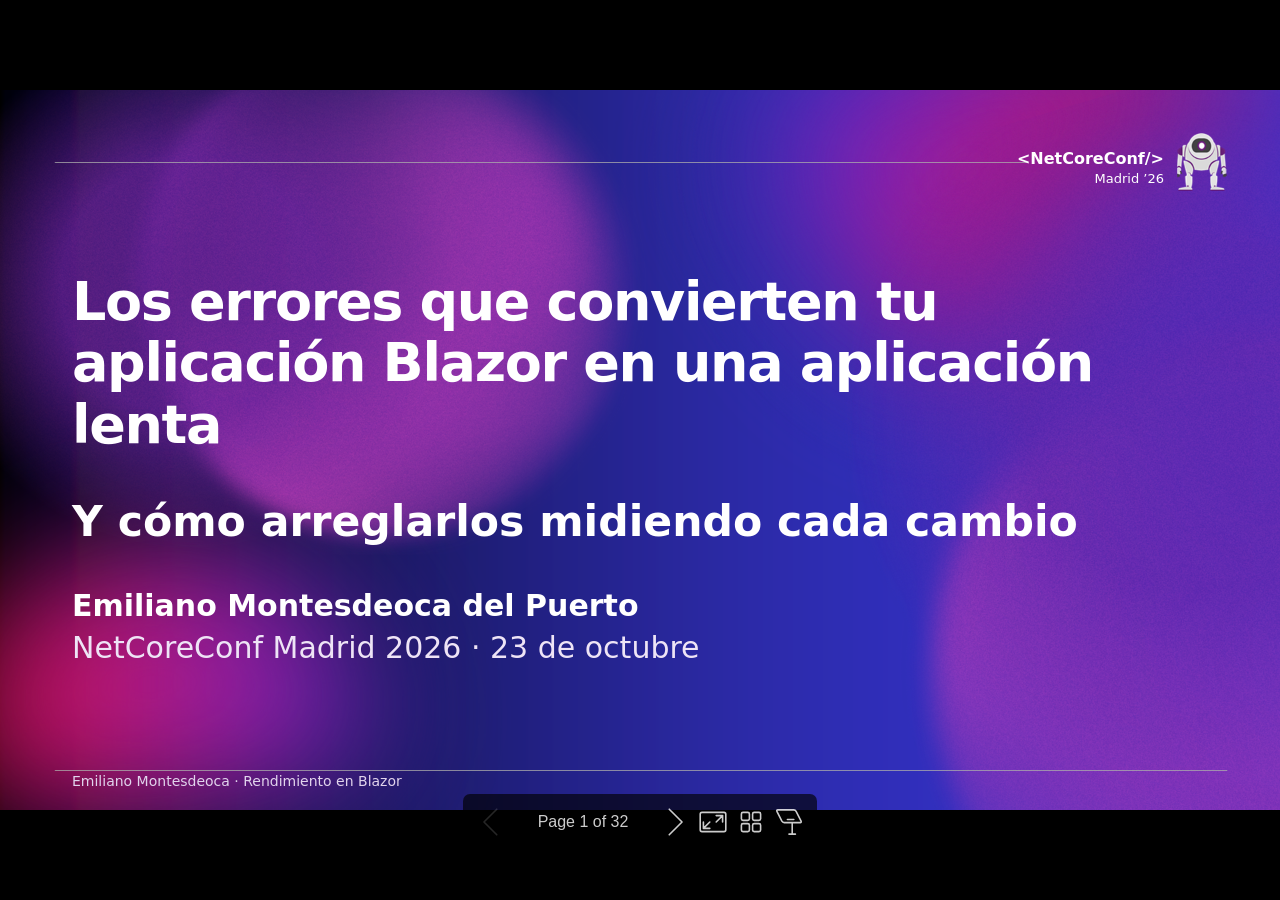
==== commit bc57a9ed: "deploy: b23763ab8c9be4e74e76a46fa47d777d94b5d5d6" ====
--- a/index.html
+++ b/index.html
@@ -1,4 +1,4 @@
-<!DOCTYPE html><html lang="es"><head><title>Los errores que convierten tu aplicación Blazor en una aplicación lenta</title><meta property="og:title" content="Los errores que convierten tu aplicación Blazor en una aplicación lenta"><meta name="description" content="Cinco errores habituales de rendimiento en Blazor y cómo corregirlos. NetCoreConf Madrid 2026."><meta property="og:description" content="Cinco errores habituales de rendimiento en Blazor y cómo corregirlos. NetCoreConf Madrid 2026."><meta charset="UTF-8"><meta name="viewport" content="width=device-width,height=device-height,initial-scale=1.0"><meta name="apple-mobile-web-app-capable" content="yes"><meta http-equiv="X-UA-Compatible" content="ie=edge"><meta property="og:type" content="website"><meta name="twitter:card" content="summary"><style>@media screen{body[data-bespoke-view=""] .bespoke-marp-parent>.bespoke-marp-osc>button,body[data-bespoke-view=next] .bespoke-marp-parent>.bespoke-marp-osc>button,body[data-bespoke-view=overview] button.bespoke-marp-overview-close,body[data-bespoke-view=presenter] .bespoke-marp-presenter-container .bespoke-marp-presenter-info-container .bespoke-marp-presenter-info-page-area .bespoke-marp-presenter-info-page,body[data-bespoke-view=presenter] .bespoke-marp-presenter-container .bespoke-marp-presenter-info-container button,body[data-bespoke-view=presenter] .bespoke-marp-presenter-container .bespoke-marp-presenter-note-container button{appearance:none;background-color:initial;border:0;color:inherit;cursor:pointer;font-size:inherit;opacity:.8;outline:none;padding:0;transition:opacity .2s linear;-webkit-tap-highlight-color:transparent}body[data-bespoke-view=""] .bespoke-marp-parent>.bespoke-marp-osc>button:disabled,body[data-bespoke-view=next] .bespoke-marp-parent>.bespoke-marp-osc>button:disabled,body[data-bespoke-view=overview] button.bespoke-marp-overview-close:disabled,body[data-bespoke-view=presenter] .bespoke-marp-presenter-container .bespoke-marp-presenter-info-container .bespoke-marp-presenter-info-page-area .bespoke-marp-presenter-info-page:disabled,body[data-bespoke-view=presenter] .bespoke-marp-presenter-container .bespoke-marp-presenter-info-container button:disabled,body[data-bespoke-view=presenter] .bespoke-marp-presenter-container .bespoke-marp-presenter-note-container button:disabled{cursor:not-allowed;opacity:.15!important}body[data-bespoke-view=""] .bespoke-marp-parent>.bespoke-marp-osc>button:hover,body[data-bespoke-view=next] .bespoke-marp-parent>.bespoke-marp-osc>button:hover,body[data-bespoke-view=overview] button.bespoke-marp-overview-close:hover,body[data-bespoke-view=presenter] .bespoke-marp-presenter-container .bespoke-marp-presenter-info-container .bespoke-marp-presenter-info-page-area .bespoke-marp-presenter-info-page:hover,body[data-bespoke-view=presenter] .bespoke-marp-presenter-container .bespoke-marp-presenter-info-container button:hover,body[data-bespoke-view=presenter] .bespoke-marp-presenter-container .bespoke-marp-presenter-note-container button:hover{opacity:1}body[data-bespoke-view=""] .bespoke-marp-parent>.bespoke-marp-osc>button:hover:active,body[data-bespoke-view=next] .bespoke-marp-parent>.bespoke-marp-osc>button:hover:active,body[data-bespoke-view=overview] button.bespoke-marp-overview-close:hover:active,body[data-bespoke-view=presenter] .bespoke-marp-presenter-container .bespoke-marp-presenter-info-container .bespoke-marp-presenter-info-page-area .bespoke-marp-presenter-info-page:hover:active,body[data-bespoke-view=presenter] .bespoke-marp-presenter-container .bespoke-marp-presenter-info-container button:hover:active,body[data-bespoke-view=presenter] .bespoke-marp-presenter-container .bespoke-marp-presenter-note-container button:hover:active{opacity:.6}body[data-bespoke-view=""] .bespoke-marp-parent>.bespoke-marp-osc>button:hover:not(:disabled),body[data-bespoke-view=next] .bespoke-marp-parent>.bespoke-marp-osc>button:hover:not(:disabled),body[data-bespoke-view=overview] button.bespoke-marp-overview-close:hover:not(:disabled),body[data-bespoke-view=presenter] .bespoke-marp-presenter-container .bespoke-marp-presenter-info-container .bespoke-marp-presenter-info-page-area .bespoke-marp-presenter-info-page:hover:not(:disabled),body[data-bespoke-view=presenter] .bespoke-marp-presenter-container .bespoke-marp-presenter-info-container button:hover:not(:disabled),body[data-bespoke-view=presenter] .bespoke-marp-presenter-container .bespoke-marp-presenter-note-container button:hover:not(:disabled){transition:none}body[data-bespoke-view=""] .bespoke-marp-parent>.bespoke-marp-osc>button[data-bespoke-marp-osc=prev],body[data-bespoke-view=next] .bespoke-marp-parent>.bespoke-marp-osc>button[data-bespoke-marp-osc=prev],body[data-bespoke-view=presenter] .bespoke-marp-presenter-container .bespoke-marp-presenter-info-container button.bespoke-marp-presenter-info-page-prev{background:#0000 url("[data-uri]") no-repeat 50%;background-size:contain;overflow:hidden;text-indent:100%;white-space:nowrap}body[data-bespoke-view=""] .bespoke-marp-parent>.bespoke-marp-osc>button[data-bespoke-marp-osc=next],body[data-bespoke-view=next] .bespoke-marp-parent>.bespoke-marp-osc>button[data-bespoke-marp-osc=next],body[data-bespoke-view=presenter] .bespoke-marp-presenter-container .bespoke-marp-presenter-info-container button.bespoke-marp-presenter-info-page-next{background:#0000 url("[data-uri]") no-repeat 50%;background-size:contain;overflow:hidden;text-indent:100%;white-space:nowrap}:is(body[data-bespoke-view=""],body[data-bespoke-view=next]) .bespoke-marp-parent>.bespoke-marp-osc>button[data-bespoke-marp-osc=fullscreen]{background:#0000 url("[data-uri]") no-repeat 50%;background-size:contain;overflow:hidden;text-indent:100%;white-space:nowrap}:is(body[data-bespoke-view=""],body[data-bespoke-view=next]) .bespoke-marp-parent>.bespoke-marp-osc>button.exit[data-bespoke-marp-osc=fullscreen]{background-image:url("[data-uri]")}:is(body[data-bespoke-view=""],body[data-bespoke-view=next]) .bespoke-marp-parent>.bespoke-marp-osc>button[data-bespoke-marp-osc=presenter]{background:#0000 url("[data-uri]") no-repeat 50%;background-size:contain;overflow:hidden;text-indent:100%;white-space:nowrap}body[data-bespoke-view=overview] button.bespoke-marp-overview-close,body[data-bespoke-view=presenter] .bespoke-marp-presenter-container .bespoke-marp-presenter-note-container button.bespoke-marp-presenter-note-bigger{background:#0000 url("[data-uri]") no-repeat 50%;background-size:contain;overflow:hidden;text-indent:100%;white-space:nowrap}body[data-bespoke-view=presenter] .bespoke-marp-presenter-container .bespoke-marp-presenter-note-container button.bespoke-marp-presenter-note-smaller{background:#0000 url("[data-uri]") no-repeat 50%;background-size:contain;overflow:hidden;text-indent:100%;white-space:nowrap}:is(body[data-bespoke-view=""],body[data-bespoke-view=next]) .bespoke-marp-parent>.bespoke-marp-osc>button[data-bespoke-marp-osc=overview]{background:#0000 url("[data-uri]") no-repeat 50%;background-size:contain;overflow:hidden;text-indent:100%;white-space:nowrap}}@keyframes __bespoke_marp_transition_reduced_outgoing__{0%{opacity:1}to{opacity:0}}@keyframes __bespoke_marp_transition_reduced_incoming__{0%{mix-blend-mode:plus-lighter;opacity:0}to{mix-blend-mode:plus-lighter;opacity:1}}.bespoke-marp-note,.bespoke-marp-osc,.bespoke-progress-parent{display:none;transition:none}@media screen{::view-transition-group(*){animation-duration:var(--marp-bespoke-transition-animation-duration,.5s);animation-timing-function:ease}::view-transition-new(*),::view-transition-old(*){animation-delay:0s;animation-direction:var(--marp-bespoke-transition-animation-direction,normal);animation-duration:var(--marp-bespoke-transition-animation-duration,.5s);animation-fill-mode:both;animation-name:var(--marp-bespoke-transition-animation-name,var(--marp-bespoke-transition-animation-name-fallback,__bespoke_marp_transition_no_animation__));mix-blend-mode:normal}::view-transition-old(*){--marp-bespoke-transition-animation-name-fallback:__bespoke_marp_transition_reduced_outgoing__;animation-timing-function:ease}::view-transition-new(*){--marp-bespoke-transition-animation-name-fallback:__bespoke_marp_transition_reduced_incoming__;animation-timing-function:ease}::view-transition-new(root),::view-transition-old(root){animation-timing-function:linear}::view-transition-new(__bespoke_marp_transition_osc__),::view-transition-old(__bespoke_marp_transition_osc__){animation-duration:0s!important;animation-name:__bespoke_marp_transition_osc__!important}::view-transition-new(__bespoke_marp_transition_osc__){opacity:0!important}.bespoke-marp-transition-warming-up::view-transition-group(*),.bespoke-marp-transition-warming-up::view-transition-new(*),.bespoke-marp-transition-warming-up::view-transition-old(*){animation-play-state:paused!important}body,html{height:100%;margin:0}body{background:#000;overflow:hidden}svg.bespoke-marp-slide{content-visibility:hidden;interactivity:inert;opacity:0;pointer-events:none;z-index:-1}svg.bespoke-marp-slide:not(.bespoke-marp-active) *{view-transition-name:none!important}svg.bespoke-marp-slide.bespoke-marp-active{content-visibility:visible;interactivity:auto;opacity:1;pointer-events:auto;z-index:0}svg.bespoke-marp-slide.bespoke-marp-active.bespoke-marp-active-ready *{animation-name:__bespoke_marp__!important}@supports not (content-visibility:hidden){svg.bespoke-marp-slide[data-bespoke-marp-load=hideable]{display:none}svg.bespoke-marp-slide[data-bespoke-marp-load=hideable].bespoke-marp-active{display:block}}}@media screen and (prefers-reduced-motion:reduce){svg.bespoke-marp-slide *{view-transition-name:none!important}}@media screen{[data-bespoke-marp-fragment=inactive]{visibility:hidden}:is(body[data-bespoke-view=""],body[data-bespoke-view=next]) .bespoke-marp-parent{inset:0;position:absolute}:is(body[data-bespoke-view=""],body[data-bespoke-view=next]) .bespoke-marp-parent>.bespoke-marp-osc{background:#000000a6;border-radius:7px;bottom:50px;color:#fff;contain:paint;display:block;font-family:Helvetica,Arial,sans-serif;font-size:16px;left:50%;line-height:0;opacity:1;padding:12px;position:absolute;touch-action:manipulation;transform:translateX(-50%);transition:opacity .2s linear;-webkit-user-select:none;user-select:none;view-transition-name:__bespoke_marp_transition_osc__;white-space:nowrap;will-change:transform;z-index:1}:is(body[data-bespoke-view=""],body[data-bespoke-view=next]) .bespoke-marp-parent>.bespoke-marp-osc>:where(*){margin-left:6px}:is(body[data-bespoke-view=""],body[data-bespoke-view=next]) .bespoke-marp-parent>.bespoke-marp-osc>:where(*):where(:first-child){margin-left:0}:is(body[data-bespoke-view=""],body[data-bespoke-view=next]) .bespoke-marp-parent>.bespoke-marp-osc>span{opacity:.8}:is(body[data-bespoke-view=""],body[data-bespoke-view=next]) .bespoke-marp-parent>.bespoke-marp-osc>span[data-bespoke-marp-osc=page]{display:inline-block;min-width:140px;text-align:center}:is(body[data-bespoke-view=""],body[data-bespoke-view=next]) .bespoke-marp-parent>.bespoke-marp-osc>button[data-bespoke-marp-osc=fullscreen],:is(body[data-bespoke-view=""],body[data-bespoke-view=next]) .bespoke-marp-parent>.bespoke-marp-osc>button[data-bespoke-marp-osc=next],:is(body[data-bespoke-view=""],body[data-bespoke-view=next]) .bespoke-marp-parent>.bespoke-marp-osc>button[data-bespoke-marp-osc=overview],:is(body[data-bespoke-view=""],body[data-bespoke-view=next]) .bespoke-marp-parent>.bespoke-marp-osc>button[data-bespoke-marp-osc=presenter],:is(body[data-bespoke-view=""],body[data-bespoke-view=next]) .bespoke-marp-parent>.bespoke-marp-osc>button[data-bespoke-marp-osc=prev]{height:32px;line-height:32px;width:32px}:is(body[data-bespoke-view=""],body[data-bespoke-view=next]) .bespoke-marp-parent.bespoke-marp-inactive{cursor:none}:is(body[data-bespoke-view=""],body[data-bespoke-view=next]) .bespoke-marp-parent.bespoke-marp-inactive>.bespoke-marp-osc{opacity:0;pointer-events:none}:is(body[data-bespoke-view=""],body[data-bespoke-view=next]) svg.bespoke-marp-slide{height:100%;left:0;position:absolute;top:0;width:100%}body[data-bespoke-view=""] .bespoke-progress-parent{background:#222;display:flex;height:5px;width:100%}body[data-bespoke-view=""] .bespoke-progress-parent+:where(.bespoke-marp-parent){top:5px}body[data-bespoke-view=""] .bespoke-progress-parent .bespoke-progress-bar{background:#0288d1;flex:0 0 0;transition:flex-basis .2s cubic-bezier(0,1,1,1)}body[data-bespoke-view=next]{background:#0000}body[data-bespoke-view=presenter]{background:#161616}body[data-bespoke-view=presenter] .bespoke-marp-presenter-container{display:grid;font-family:Helvetica,Arial,sans-serif;grid-template:"current dragbar next" minmax(140px,1fr) "current dragbar note" 2fr "info    dragbar note" 3em;grid-template-columns:minmax(3px,var(--bespoke-marp-presenter-split-ratio,66%)) 0 minmax(3px,1fr);height:100%;left:0;position:absolute;top:0;width:100%}body[data-bespoke-view=presenter] .bespoke-marp-presenter-container :where(.bespoke-marp-parent){grid-area:current;overflow:hidden;position:relative}body[data-bespoke-view=presenter] .bespoke-marp-presenter-container :where(.bespoke-marp-parent) :where(svg.bespoke-marp-slide){height:calc(100% - 40px);left:20px;pointer-events:none;position:absolute;top:20px;-webkit-user-select:none;user-select:none;width:calc(100% - 40px)}body[data-bespoke-view=presenter] .bespoke-marp-presenter-container :where(.bespoke-marp-parent) :where(svg.bespoke-marp-slide).bespoke-marp-active{filter:drop-shadow(0 3px 10px rgba(0,0,0,.5))}body[data-bespoke-view=presenter] .bespoke-marp-presenter-container .bespoke-marp-presenter-dragbar-container{background:#0288d1;cursor:col-resize;grid-area:dragbar;margin-left:-3px;opacity:0;position:relative;transition:opacity .4s linear .1s;width:6px;z-index:10}body[data-bespoke-view=presenter] .bespoke-marp-presenter-container .bespoke-marp-presenter-dragbar-container:hover{opacity:1}body[data-bespoke-view=presenter] .bespoke-marp-presenter-container .bespoke-marp-presenter-dragbar-container.active{opacity:1;transition-delay:0s}body[data-bespoke-view=presenter] .bespoke-marp-presenter-container .bespoke-marp-presenter-next-container{background:#222;cursor:pointer;display:none;grid-area:next;overflow:hidden;position:relative}body[data-bespoke-view=presenter] .bespoke-marp-presenter-container .bespoke-marp-presenter-next-container.active{display:block}body[data-bespoke-view=presenter] .bespoke-marp-presenter-container .bespoke-marp-presenter-next-container iframe.bespoke-marp-presenter-next{background:#0000;border:0;display:block;filter:drop-shadow(0 3px 10px rgba(0,0,0,.5));height:calc(100% - 40px);left:20px;pointer-events:none;position:absolute;interactivity:inert;top:20px;-webkit-user-select:none;user-select:none;width:calc(100% - 40px)}body[data-bespoke-view=presenter] .bespoke-marp-presenter-container .bespoke-marp-presenter-note-container{background:#222;color:#eee;grid-area:note;position:relative;z-index:1}body[data-bespoke-view=presenter] .bespoke-marp-presenter-container .bespoke-marp-presenter-note-container button{height:1.5em;line-height:1.5em;width:1.5em}body[data-bespoke-view=presenter] .bespoke-marp-presenter-container .bespoke-marp-presenter-note-container .bespoke-marp-presenter-note-wrapper{display:block;inset:0;position:absolute}body[data-bespoke-view=presenter] .bespoke-marp-presenter-container .bespoke-marp-presenter-note-container .bespoke-marp-presenter-note-buttons{background:#000000a6;border-radius:4px;bottom:0;display:flex;gap:4px;margin:12px;opacity:0;padding:6px;pointer-events:none;position:absolute;right:0;transition:opacity .2s linear}body[data-bespoke-view=presenter] .bespoke-marp-presenter-container .bespoke-marp-presenter-note-container .bespoke-marp-presenter-note-buttons:focus-within,body[data-bespoke-view=presenter] .bespoke-marp-presenter-container .bespoke-marp-presenter-note-container .bespoke-marp-presenter-note-wrapper:focus-within+.bespoke-marp-presenter-note-buttons,body[data-bespoke-view=presenter] .bespoke-marp-presenter-container .bespoke-marp-presenter-note-container:hover .bespoke-marp-presenter-note-buttons{opacity:1;pointer-events:auto}body[data-bespoke-view=presenter] .bespoke-marp-presenter-container .bespoke-marp-presenter-note-container .bespoke-marp-note{box-sizing:border-box;font-size:calc(1.1em*var(--bespoke-marp-note-font-scale, 1));height:calc(100% - 40px);margin:20px;overflow:auto;padding-right:3px;white-space:pre-wrap;width:calc(100% - 40px);word-wrap:break-word;scrollbar-color:#eeeeee80 #0000;scrollbar-width:thin}body[data-bespoke-view=presenter] .bespoke-marp-presenter-container .bespoke-marp-presenter-note-container .bespoke-marp-note::-webkit-scrollbar{width:6px}body[data-bespoke-view=presenter] .bespoke-marp-presenter-container .bespoke-marp-presenter-note-container .bespoke-marp-note::-webkit-scrollbar-track{background:#0000}body[data-bespoke-view=presenter] .bespoke-marp-presenter-container .bespoke-marp-presenter-note-container .bespoke-marp-note::-webkit-scrollbar-thumb{background:#eeeeee80;border-radius:6px}body[data-bespoke-view=presenter] .bespoke-marp-presenter-container .bespoke-marp-presenter-note-container .bespoke-marp-note:empty{pointer-events:none}body[data-bespoke-view=presenter] .bespoke-marp-presenter-container .bespoke-marp-presenter-note-container .bespoke-marp-note.active{display:block}body[data-bespoke-view=presenter] .bespoke-marp-presenter-container .bespoke-marp-presenter-note-container .bespoke-marp-note p:first-child{margin-top:0}body[data-bespoke-view=presenter] .bespoke-marp-presenter-container .bespoke-marp-presenter-note-container .bespoke-marp-note p:last-child{margin-bottom:0}body[data-bespoke-view=presenter] .bespoke-marp-presenter-container .bespoke-marp-presenter-info-container{align-items:center;box-sizing:border-box;color:#eee;display:flex;flex-wrap:nowrap;grid-area:info;justify-content:center;overflow:hidden;padding:0 10px}body[data-bespoke-view=presenter] .bespoke-marp-presenter-container .bespoke-marp-presenter-info-container :is(.bespoke-marp-presenter-info-page-area,.bespoke-marp-presenter-info-time,.bespoke-marp-presenter-info-timer){box-sizing:border-box;display:block;padding:0 10px;white-space:nowrap;width:100%}body[data-bespoke-view=presenter] .bespoke-marp-presenter-container .bespoke-marp-presenter-info-container button{height:1.5em;line-height:1.5em;width:1.5em}body[data-bespoke-view=presenter] .bespoke-marp-presenter-container .bespoke-marp-presenter-info-container .bespoke-marp-presenter-info-page-area{order:2;text-align:center}body[data-bespoke-view=presenter] .bespoke-marp-presenter-container .bespoke-marp-presenter-info-container .bespoke-marp-presenter-info-page-area .bespoke-marp-presenter-info-page{display:inline-block;min-width:120px;text-align:center}body[data-bespoke-view=presenter] .bespoke-marp-presenter-container .bespoke-marp-presenter-info-container .bespoke-marp-presenter-info-time{color:#999;order:1;text-align:left}body[data-bespoke-view=presenter] .bespoke-marp-presenter-container .bespoke-marp-presenter-info-container .bespoke-marp-presenter-info-timer{color:#999;order:3;text-align:right}body[data-bespoke-view=presenter] .bespoke-marp-presenter-container .bespoke-marp-presenter-info-container .bespoke-marp-presenter-info-timer:hover{cursor:pointer}body[data-bespoke-view=overview]{background:#161616;overflow:auto}body[data-bespoke-view=overview] [data-bespoke-marp-fragment=inactive]{visibility:visible}body[data-bespoke-view=overview] .bespoke-marp-overview-header{backdrop-filter:blur(4px);background:#222222d9;box-shadow:0 3px 10px #00000080;box-sizing:border-box;display:flex;height:48px;inset:0 0 auto;justify-content:flex-end;padding:10px;position:fixed;z-index:1}body[data-bespoke-view=overview] button.bespoke-marp-overview-close{height:28px;line-height:28px;transform:rotate(45deg);width:28px}body[data-bespoke-view=overview] .bespoke-marp-parent{display:grid;gap:40px;grid-template-columns:repeat(auto-fit,minmax(0,240px));justify-content:space-around;padding:30px}body[data-bespoke-view=overview] .bespoke-marp-parent svg.bespoke-marp-slide{--bov-selected:#0000;--bov-focus:#161616;--bov-focus-outline:#0000;background-image:conic-gradient(#161616 0 0),conic-gradient(var(--bov-focus) 0 0),conic-gradient(var(--bov-focus-outline) 0 0),conic-gradient(var(--bov-selected) 0 0);background-position:5px 5px,3px 3px,2px 2px,0 0;background-repeat:no-repeat;background-size:calc(100% - 10px) calc(100% - 10px),calc(100% - 6px) calc(100% - 6px),calc(100% - 4px) calc(100% - 4px),100% 100%;content-visibility:visible;cursor:pointer;filter:drop-shadow(0 3px 10px rgba(0,0,0,.5));margin:-6px;padding:6px;interactivity:auto;opacity:1;outline:0;pointer-events:auto;scroll-margin-block:30px;width:100%;z-index:0}body[data-bespoke-view=overview] .bespoke-marp-parent svg.bespoke-marp-slide *,body[data-bespoke-view=overview] .bespoke-marp-parent svg.bespoke-marp-slide.bespoke-marp-active *{pointer-events:none;interactivity:inert}body[data-bespoke-view=overview] .bespoke-marp-parent :is(svg.bespoke-marp-slide:active,svg.bespoke-marp-slide:focus-visible,svg.bespoke-marp-slide:hover){--bov-focus-outline:#161616}body[data-bespoke-view=overview] .bespoke-marp-parent svg.bespoke-marp-slide:focus-visible,body[data-bespoke-view=overview] .bespoke-marp-parent svg.bespoke-marp-slide:hover{--bov-focus:#999}body[data-bespoke-view=overview] .bespoke-marp-parent svg.bespoke-marp-slide:active{--bov-focus:#eee}body[data-bespoke-view=overview] .bespoke-marp-parent svg.bespoke-marp-slide.bespoke-marp-active{--bov-selected:#0288d1}body[data-bespoke-view=overview]:has(.bespoke-marp-overview-header) .bespoke-marp-parent{padding-top:78px}body[data-bespoke-view=overview]:has(.bespoke-marp-overview-header) .bespoke-marp-parent svg.bespoke-marp-slide{scroll-margin-top:78px}.bespoke-marp-overview{background:#000000a6;inset:0;opacity:0;pointer-events:none;position:fixed;transition:opacity .1s ease;z-index:10}.bespoke-marp-overview iframe{background:#222;border:0;display:block;height:100%;left:0;position:absolute;top:0;width:100%}.bespoke-marp-overview[data-open="1"]{opacity:1;pointer-events:auto}}@media print{.bespoke-marp-overview,.bespoke-marp-presenter-info-container,.bespoke-marp-presenter-next-container,.bespoke-marp-presenter-note-container{display:none}}</style><style>div#\:\$p > svg > foreignObject > section{width:1280px;height:720px;box-sizing:border-box;overflow:hidden;position:relative;scroll-snap-align:center center;-webkit-text-size-adjust:100%;text-size-adjust:100%}div#\:\$p > svg > foreignObject > section::after{bottom:0;content:attr(data-marpit-pagination);padding:inherit;pointer-events:none;position:absolute;right:0}div#\:\$p > svg > foreignObject > section:not([data-marpit-pagination])::after{display:none}div#\:\$p > svg > foreignObject > section :where(:is(h1, marp-h1)){font-size:2em;margin-block:0.67em}div#\:\$p > svg > foreignObject > section section:where(:is(h1, marp-h1)){--marpit-root-font-size: 2em}div#\:\$p > svg > foreignObject > section video::-webkit-media-controls{will-change:transform}@page {size:1280px 720px;margin:0}@media print{html, body{background-color:#fff;margin:0;page-break-inside:avoid;break-inside:avoid-page}div#\:\$p > svg > foreignObject > section{page-break-before:always;break-before:page}div#\:\$p > svg > foreignObject > section, div#\:\$p > svg > foreignObject > section *{-webkit-print-color-adjust:exact!important;animation-delay:0s!important;animation-duration:0s!important;color-adjust:exact!important;print-color-adjust:exact!important;transition:none!important}div#\:\$p > svg[data-marpit-svg]{display:block;height:100vh;width:100vw}}div#\:\$p > svg > foreignObject > :where(section){container-type:size}div#\:\$p > svg > foreignObject > section img[data-marp-twemoji]{background:transparent;height:1em;margin:0 .05em 0 .1em;vertical-align:-.1em;width:1em}div#\:\$p > svg > foreignObject > section{--fgColor-danger:light-dark(#d1242f, #f85149);--bgColor-attention-muted:light-dark(#fff8c5, #bb800926);--bgColor-muted:light-dark(#f6f8fa, #151b23);--bgColor-neutral-muted:light-dark(#818b981f, #656c7633);--borderColor-accent-emphasis:light-dark(#0969da, #1f6feb);--borderColor-attention-emphasis:light-dark(#9a6700, #9e6a03);--borderColor-danger-emphasis:light-dark(#cf222e, #da3633);--borderColor-default:light-dark(#d1d9e0, #3d444d);--borderColor-done-emphasis:light-dark(#8250df, #8957e5);--borderColor-success-emphasis:light-dark(#1a7f37, #238636);--color-prettylights-syntax-brackethighlighter-angle:light-dark(#59636e, #9198a1);--color-prettylights-syntax-brackethighlighter-unmatched:light-dark(#82071e, #f85149);--color-prettylights-syntax-carriage-return-bg:light-dark(#cf222e, #b62324);--color-prettylights-syntax-carriage-return-text:light-dark(#f6f8fa, #f0f6fc);--color-prettylights-syntax-comment:light-dark(#59636e, #9198a1);--color-prettylights-syntax-constant:light-dark(#0550ae, #79c0ff);--color-prettylights-syntax-constant-other-reference-link:light-dark(#0a3069, #a5d6ff);--color-prettylights-syntax-entity:light-dark(#6639ba, #d2a8ff);--color-prettylights-syntax-entity-tag:light-dark(#0550ae, #7ee787);--color-prettylights-syntax-invalid-illegal-text:light-dark(var(--fgColor-danger), var(--fgColor-danger));--color-prettylights-syntax-keyword:light-dark(#cf222e, #ff7b72);--color-prettylights-syntax-markup-changed-bg:light-dark(#ffd8b5, #5a1e02);--color-prettylights-syntax-markup-changed-text:light-dark(#953800, #ffdfb6);--color-prettylights-syntax-markup-deleted-bg:light-dark(#ffebe9, #67060c);--color-prettylights-syntax-markup-deleted-text:light-dark(#82071e, #ffdcd7);--color-prettylights-syntax-markup-heading:light-dark(#0550ae, #1f6feb);--color-prettylights-syntax-markup-ignored-bg:light-dark(#0550ae, #1158c7);--color-prettylights-syntax-markup-ignored-text:light-dark(#d1d9e0, #f0f6fc);--color-prettylights-syntax-markup-inserted-bg:light-dark(#dafbe1, #033a16);--color-prettylights-syntax-markup-inserted-text:light-dark(#116329, #aff5b4);--color-prettylights-syntax-markup-list:light-dark(#3b2300, #f2cc60);--color-prettylights-syntax-meta-diff-range:light-dark(#8250df, #d2a8ff);--color-prettylights-syntax-string:light-dark(#0a3069, #a5d6ff);--color-prettylights-syntax-string-regexp:light-dark(#116329, #7ee787);--color-prettylights-syntax-sublimelinter-gutter-mark:light-dark(#818b98, #3d444d);--color-prettylights-syntax-variable:light-dark(#953800, #ffa657);--fgColor-accent:light-dark(#0969da, #4493f8);--fgColor-attention:light-dark(#9a6700, #d29922);--fgColor-done:light-dark(#8250df, #ab7df8);--fgColor-muted:light-dark(#59636e, #9198a1);--fgColor-success:light-dark(#1a7f37, #3fb950);--bgColor-default:light-dark(#fff, #0d1117);--borderColor-muted:light-dark(#d1d9e0b3, #3d444db3);--color-prettylights-syntax-invalid-illegal-bg:light-dark(var(--bgColor-danger-muted), var(--bgColor-danger-muted));--color-prettylights-syntax-markup-bold:light-dark(#1f2328, #f0f6fc);--color-prettylights-syntax-markup-italic:light-dark(#1f2328, #f0f6fc);--color-prettylights-syntax-storage-modifier-import:light-dark(#1f2328, #f0f6fc);--fgColor-default:light-dark(#1f2328, #f0f6fc);--focus-outlineColor:light-dark(var(--borderColor-accent-emphasis), var(--borderColor-accent-emphasis));--borderColor-neutral-muted:light-dark(var(--borderColor-muted), var(--borderColor-muted));--base-size-16:calc(var(--marpit-root-font-size, 1rem) * 1);--base-size-24:calc(var(--marpit-root-font-size, 1rem) * 1.5);--base-size-4:calc(var(--marpit-root-font-size, 1rem) * 0.25);--base-size-40:calc(var(--marpit-root-font-size, 1rem) * 2.5);--base-size-8:calc(var(--marpit-root-font-size, 1rem) * 0.5);--base-text-weight-medium:500;--base-text-weight-normal:400;--base-text-weight-semibold:600;--fontStack-monospace:ui-monospace, SFMono-Regular, SF Mono, Menlo, Consolas, Liberation Mono, monospace;--fontStack-sansSerif:-apple-system, BlinkMacSystemFont, "Segoe UI", "Noto Sans", Helvetica, Arial, sans-serif, "Apple Color Emoji", "Segoe UI Emoji";}/*!
+<!DOCTYPE html><html lang="es"><head><title>Los errores que convierten tu aplicación Blazor en una aplicación lenta</title><meta property="og:title" content="Los errores que convierten tu aplicación Blazor en una aplicación lenta"><meta name="description" content="Cinco errores habituales de rendimiento en Blazor y cómo corregirlos. NetCoreConf Madrid 2026."><meta property="og:description" content="Cinco errores habituales de rendimiento en Blazor y cómo corregirlos. NetCoreConf Madrid 2026."><meta charset="UTF-8"><meta name="viewport" content="width=device-width,height=device-height,initial-scale=1.0"><meta name="apple-mobile-web-app-capable" content="yes"><meta http-equiv="X-UA-Compatible" content="ie=edge"><meta property="og:type" content="website"><meta name="twitter:card" content="summary"><style>@media screen{body[data-bespoke-view=""] .bespoke-marp-parent>.bespoke-marp-osc>button,body[data-bespoke-view=next] .bespoke-marp-parent>.bespoke-marp-osc>button,body[data-bespoke-view=overview] button.bespoke-marp-overview-close,body[data-bespoke-view=presenter] .bespoke-marp-presenter-container .bespoke-marp-presenter-info-container .bespoke-marp-presenter-info-page-area .bespoke-marp-presenter-info-page,body[data-bespoke-view=presenter] .bespoke-marp-presenter-container .bespoke-marp-presenter-info-container button,body[data-bespoke-view=presenter] .bespoke-marp-presenter-container .bespoke-marp-presenter-note-container button{appearance:none;background-color:initial;border:0;color:inherit;cursor:pointer;font-size:inherit;opacity:.8;outline:none;padding:0;transition:opacity .2s linear;-webkit-tap-highlight-color:transparent}body[data-bespoke-view=""] .bespoke-marp-parent>.bespoke-marp-osc>button:disabled,body[data-bespoke-view=next] .bespoke-marp-parent>.bespoke-marp-osc>button:disabled,body[data-bespoke-view=overview] button.bespoke-marp-overview-close:disabled,body[data-bespoke-view=presenter] .bespoke-marp-presenter-container .bespoke-marp-presenter-info-container .bespoke-marp-presenter-info-page-area .bespoke-marp-presenter-info-page:disabled,body[data-bespoke-view=presenter] .bespoke-marp-presenter-container .bespoke-marp-presenter-info-container button:disabled,body[data-bespoke-view=presenter] .bespoke-marp-presenter-container .bespoke-marp-presenter-note-container button:disabled{cursor:not-allowed;opacity:.15!important}body[data-bespoke-view=""] .bespoke-marp-parent>.bespoke-marp-osc>button:hover,body[data-bespoke-view=next] .bespoke-marp-parent>.bespoke-marp-osc>button:hover,body[data-bespoke-view=overview] button.bespoke-marp-overview-close:hover,body[data-bespoke-view=presenter] .bespoke-marp-presenter-container .bespoke-marp-presenter-info-container .bespoke-marp-presenter-info-page-area .bespoke-marp-presenter-info-page:hover,body[data-bespoke-view=presenter] .bespoke-marp-presenter-container .bespoke-marp-presenter-info-container button:hover,body[data-bespoke-view=presenter] .bespoke-marp-presenter-container .bespoke-marp-presenter-note-container button:hover{opacity:1}body[data-bespoke-view=""] .bespoke-marp-parent>.bespoke-marp-osc>button:hover:active,body[data-bespoke-view=next] .bespoke-marp-parent>.bespoke-marp-osc>button:hover:active,body[data-bespoke-view=overview] button.bespoke-marp-overview-close:hover:active,body[data-bespoke-view=presenter] .bespoke-marp-presenter-container .bespoke-marp-presenter-info-container .bespoke-marp-presenter-info-page-area .bespoke-marp-presenter-info-page:hover:active,body[data-bespoke-view=presenter] .bespoke-marp-presenter-container .bespoke-marp-presenter-info-container button:hover:active,body[data-bespoke-view=presenter] .bespoke-marp-presenter-container .bespoke-marp-presenter-note-container button:hover:active{opacity:.6}body[data-bespoke-view=""] .bespoke-marp-parent>.bespoke-marp-osc>button:hover:not(:disabled),body[data-bespoke-view=next] .bespoke-marp-parent>.bespoke-marp-osc>button:hover:not(:disabled),body[data-bespoke-view=overview] button.bespoke-marp-overview-close:hover:not(:disabled),body[data-bespoke-view=presenter] .bespoke-marp-presenter-container .bespoke-marp-presenter-info-container .bespoke-marp-presenter-info-page-area .bespoke-marp-presenter-info-page:hover:not(:disabled),body[data-bespoke-view=presenter] .bespoke-marp-presenter-container .bespoke-marp-presenter-info-container button:hover:not(:disabled),body[data-bespoke-view=presenter] .bespoke-marp-presenter-container .bespoke-marp-presenter-note-container button:hover:not(:disabled){transition:none}body[data-bespoke-view=""] .bespoke-marp-parent>.bespoke-marp-osc>button[data-bespoke-marp-osc=prev],body[data-bespoke-view=next] .bespoke-marp-parent>.bespoke-marp-osc>button[data-bespoke-marp-osc=prev],body[data-bespoke-view=presenter] .bespoke-marp-presenter-container .bespoke-marp-presenter-info-container button.bespoke-marp-presenter-info-page-prev{background:#0000 url("[data-uri]") no-repeat 50%;background-size:contain;overflow:hidden;text-indent:100%;white-space:nowrap}body[data-bespoke-view=""] .bespoke-marp-parent>.bespoke-marp-osc>button[data-bespoke-marp-osc=next],body[data-bespoke-view=next] .bespoke-marp-parent>.bespoke-marp-osc>button[data-bespoke-marp-osc=next],body[data-bespoke-view=presenter] .bespoke-marp-presenter-container .bespoke-marp-presenter-info-container button.bespoke-marp-presenter-info-page-next{background:#0000 url("[data-uri]") no-repeat 50%;background-size:contain;overflow:hidden;text-indent:100%;white-space:nowrap}:is(body[data-bespoke-view=""],body[data-bespoke-view=next]) .bespoke-marp-parent>.bespoke-marp-osc>button[data-bespoke-marp-osc=fullscreen]{background:#0000 url("[data-uri]") no-repeat 50%;background-size:contain;overflow:hidden;text-indent:100%;white-space:nowrap}:is(body[data-bespoke-view=""],body[data-bespoke-view=next]) .bespoke-marp-parent>.bespoke-marp-osc>button.exit[data-bespoke-marp-osc=fullscreen]{background-image:url("[data-uri]")}:is(body[data-bespoke-view=""],body[data-bespoke-view=next]) .bespoke-marp-parent>.bespoke-marp-osc>button[data-bespoke-marp-osc=presenter]{background:#0000 url("[data-uri]") no-repeat 50%;background-size:contain;overflow:hidden;text-indent:100%;white-space:nowrap}body[data-bespoke-view=overview] button.bespoke-marp-overview-close,body[data-bespoke-view=presenter] .bespoke-marp-presenter-container .bespoke-marp-presenter-note-container button.bespoke-marp-presenter-note-bigger{background:#0000 url("[data-uri]") no-repeat 50%;background-size:contain;overflow:hidden;text-indent:100%;white-space:nowrap}body[data-bespoke-view=presenter] .bespoke-marp-presenter-container .bespoke-marp-presenter-note-container button.bespoke-marp-presenter-note-smaller{background:#0000 url("[data-uri]") no-repeat 50%;background-size:contain;overflow:hidden;text-indent:100%;white-space:nowrap}:is(body[data-bespoke-view=""],body[data-bespoke-view=next]) .bespoke-marp-parent>.bespoke-marp-osc>button[data-bespoke-marp-osc=overview]{background:#0000 url("[data-uri]") no-repeat 50%;background-size:contain;overflow:hidden;text-indent:100%;white-space:nowrap}}@keyframes __bespoke_marp_transition_reduced_outgoing__{0%{opacity:1}to{opacity:0}}@keyframes __bespoke_marp_transition_reduced_incoming__{0%{mix-blend-mode:plus-lighter;opacity:0}to{mix-blend-mode:plus-lighter;opacity:1}}.bespoke-marp-note,.bespoke-marp-osc,.bespoke-progress-parent{display:none;transition:none}@media screen{::view-transition-group(*){animation-duration:var(--marp-bespoke-transition-animation-duration,.5s);animation-timing-function:ease}::view-transition-new(*),::view-transition-old(*){animation-delay:0s;animation-direction:var(--marp-bespoke-transition-animation-direction,normal);animation-duration:var(--marp-bespoke-transition-animation-duration,.5s);animation-fill-mode:both;animation-name:var(--marp-bespoke-transition-animation-name,var(--marp-bespoke-transition-animation-name-fallback,__bespoke_marp_transition_no_animation__));mix-blend-mode:normal}::view-transition-old(*){--marp-bespoke-transition-animation-name-fallback:__bespoke_marp_transition_reduced_outgoing__;animation-timing-function:ease}::view-transition-new(*){--marp-bespoke-transition-animation-name-fallback:__bespoke_marp_transition_reduced_incoming__;animation-timing-function:ease}::view-transition-new(root),::view-transition-old(root){animation-timing-function:linear}::view-transition-new(__bespoke_marp_transition_osc__),::view-transition-old(__bespoke_marp_transition_osc__){animation-duration:0s!important;animation-name:__bespoke_marp_transition_osc__!important}::view-transition-new(__bespoke_marp_transition_osc__){opacity:0!important}.bespoke-marp-transition-warming-up::view-transition-group(*),.bespoke-marp-transition-warming-up::view-transition-new(*),.bespoke-marp-transition-warming-up::view-transition-old(*){animation-play-state:paused!important}body,html{height:100%;margin:0}body{background:#000;overflow:hidden}svg.bespoke-marp-slide{content-visibility:hidden;interactivity:inert;opacity:0;pointer-events:none;z-index:-1}svg.bespoke-marp-slide:not(.bespoke-marp-active) *{view-transition-name:none!important}svg.bespoke-marp-slide.bespoke-marp-active{content-visibility:visible;interactivity:auto;opacity:1;pointer-events:auto;z-index:0}svg.bespoke-marp-slide.bespoke-marp-active.bespoke-marp-active-ready *{animation-name:__bespoke_marp__!important}@supports not (content-visibility:hidden){svg.bespoke-marp-slide[data-bespoke-marp-load=hideable]{display:none}svg.bespoke-marp-slide[data-bespoke-marp-load=hideable].bespoke-marp-active{display:block}}}@media screen and (prefers-reduced-motion:reduce){svg.bespoke-marp-slide *{view-transition-name:none!important}}@media screen{[data-bespoke-marp-fragment=inactive]{visibility:hidden}:is(body[data-bespoke-view=""],body[data-bespoke-view=next]) .bespoke-marp-parent{inset:0;position:absolute}:is(body[data-bespoke-view=""],body[data-bespoke-view=next]) .bespoke-marp-parent>.bespoke-marp-osc{background:#000000a6;border-radius:7px;bottom:50px;color:#fff;contain:paint;display:block;font-family:Helvetica,Arial,sans-serif;font-size:16px;left:50%;line-height:0;opacity:1;padding:12px;position:absolute;touch-action:manipulation;transform:translateX(-50%);transition:opacity .2s linear;-webkit-user-select:none;user-select:none;view-transition-name:__bespoke_marp_transition_osc__;white-space:nowrap;will-change:transform;z-index:1}:is(body[data-bespoke-view=""],body[data-bespoke-view=next]) .bespoke-marp-parent>.bespoke-marp-osc>:where(*){margin-left:6px}:is(body[data-bespoke-view=""],body[data-bespoke-view=next]) .bespoke-marp-parent>.bespoke-marp-osc>:where(*):where(:first-child){margin-left:0}:is(body[data-bespoke-view=""],body[data-bespoke-view=next]) .bespoke-marp-parent>.bespoke-marp-osc>span{opacity:.8}:is(body[data-bespoke-view=""],body[data-bespoke-view=next]) .bespoke-marp-parent>.bespoke-marp-osc>span[data-bespoke-marp-osc=page]{display:inline-block;min-width:140px;text-align:center}:is(body[data-bespoke-view=""],body[data-bespoke-view=next]) .bespoke-marp-parent>.bespoke-marp-osc>button[data-bespoke-marp-osc=fullscreen],:is(body[data-bespoke-view=""],body[data-bespoke-view=next]) .bespoke-marp-parent>.bespoke-marp-osc>button[data-bespoke-marp-osc=next],:is(body[data-bespoke-view=""],body[data-bespoke-view=next]) .bespoke-marp-parent>.bespoke-marp-osc>button[data-bespoke-marp-osc=overview],:is(body[data-bespoke-view=""],body[data-bespoke-view=next]) .bespoke-marp-parent>.bespoke-marp-osc>button[data-bespoke-marp-osc=presenter],:is(body[data-bespoke-view=""],body[data-bespoke-view=next]) .bespoke-marp-parent>.bespoke-marp-osc>button[data-bespoke-marp-osc=prev]{height:32px;line-height:32px;width:32px}:is(body[data-bespoke-view=""],body[data-bespoke-view=next]) .bespoke-marp-parent.bespoke-marp-inactive{cursor:none}:is(body[data-bespoke-view=""],body[data-bespoke-view=next]) .bespoke-marp-parent.bespoke-marp-inactive>.bespoke-marp-osc{opacity:0;pointer-events:none}:is(body[data-bespoke-view=""],body[data-bespoke-view=next]) svg.bespoke-marp-slide{height:100%;left:0;position:absolute;top:0;width:100%}body[data-bespoke-view=""] .bespoke-progress-parent{background:#222;display:flex;height:5px;width:100%}body[data-bespoke-view=""] .bespoke-progress-parent+:where(.bespoke-marp-parent){top:5px}body[data-bespoke-view=""] .bespoke-progress-parent .bespoke-progress-bar{background:#0288d1;flex:0 0 0;transition:flex-basis .2s cubic-bezier(0,1,1,1)}body[data-bespoke-view=next]{background:#0000}body[data-bespoke-view=presenter]{background:#161616}body[data-bespoke-view=presenter] .bespoke-marp-presenter-container{display:grid;font-family:Helvetica,Arial,sans-serif;grid-template:"current dragbar next" minmax(140px,1fr) "current dragbar note" 2fr "info    dragbar note" 3em;grid-template-columns:minmax(3px,var(--bespoke-marp-presenter-split-ratio,66%)) 0 minmax(3px,1fr);height:100%;left:0;position:absolute;top:0;width:100%}body[data-bespoke-view=presenter] .bespoke-marp-presenter-container :where(.bespoke-marp-parent){grid-area:current;overflow:hidden;position:relative}body[data-bespoke-view=presenter] .bespoke-marp-presenter-container :where(.bespoke-marp-parent) :where(svg.bespoke-marp-slide){height:calc(100% - 40px);left:20px;pointer-events:none;position:absolute;top:20px;-webkit-user-select:none;user-select:none;width:calc(100% - 40px)}body[data-bespoke-view=presenter] .bespoke-marp-presenter-container :where(.bespoke-marp-parent) :where(svg.bespoke-marp-slide).bespoke-marp-active{filter:drop-shadow(0 3px 10px rgba(0,0,0,.5))}body[data-bespoke-view=presenter] .bespoke-marp-presenter-container .bespoke-marp-presenter-dragbar-container{background:#0288d1;cursor:col-resize;grid-area:dragbar;margin-left:-3px;opacity:0;position:relative;transition:opacity .4s linear .1s;width:6px;z-index:10}body[data-bespoke-view=presenter] .bespoke-marp-presenter-container .bespoke-marp-presenter-dragbar-container:hover{opacity:1}body[data-bespoke-view=presenter] .bespoke-marp-presenter-container .bespoke-marp-presenter-dragbar-container.active{opacity:1;transition-delay:0s}body[data-bespoke-view=presenter] .bespoke-marp-presenter-container .bespoke-marp-presenter-next-container{background:#222;cursor:pointer;display:none;grid-area:next;overflow:hidden;position:relative}body[data-bespoke-view=presenter] .bespoke-marp-presenter-container .bespoke-marp-presenter-next-container.active{display:block}body[data-bespoke-view=presenter] .bespoke-marp-presenter-container .bespoke-marp-presenter-next-container iframe.bespoke-marp-presenter-next{background:#0000;border:0;display:block;filter:drop-shadow(0 3px 10px rgba(0,0,0,.5));height:calc(100% - 40px);left:20px;pointer-events:none;position:absolute;interactivity:inert;top:20px;-webkit-user-select:none;user-select:none;width:calc(100% - 40px)}body[data-bespoke-view=presenter] .bespoke-marp-presenter-container .bespoke-marp-presenter-note-container{background:#222;color:#eee;grid-area:note;position:relative;z-index:1}body[data-bespoke-view=presenter] .bespoke-marp-presenter-container .bespoke-marp-presenter-note-container button{height:1.5em;line-height:1.5em;width:1.5em}body[data-bespoke-view=presenter] .bespoke-marp-presenter-container .bespoke-marp-presenter-note-container .bespoke-marp-presenter-note-wrapper{display:block;inset:0;position:absolute}body[data-bespoke-view=presenter] .bespoke-marp-presenter-container .bespoke-marp-presenter-note-container .bespoke-marp-presenter-note-buttons{background:#000000a6;border-radius:4px;bottom:0;display:flex;gap:4px;margin:12px;opacity:0;padding:6px;pointer-events:none;position:absolute;right:0;transition:opacity .2s linear}body[data-bespoke-view=presenter] .bespoke-marp-presenter-container .bespoke-marp-presenter-note-container .bespoke-marp-presenter-note-buttons:focus-within,body[data-bespoke-view=presenter] .bespoke-marp-presenter-container .bespoke-marp-presenter-note-container .bespoke-marp-presenter-note-wrapper:focus-within+.bespoke-marp-presenter-note-buttons,body[data-bespoke-view=presenter] .bespoke-marp-presenter-container .bespoke-marp-presenter-note-container:hover .bespoke-marp-presenter-note-buttons{opacity:1;pointer-events:auto}body[data-bespoke-view=presenter] .bespoke-marp-presenter-container .bespoke-marp-presenter-note-container .bespoke-marp-note{box-sizing:border-box;font-size:calc(1.1em*var(--bespoke-marp-note-font-scale, 1));height:calc(100% - 40px);margin:20px;overflow:auto;padding-right:3px;white-space:pre-wrap;width:calc(100% - 40px);word-wrap:break-word;scrollbar-color:#eeeeee80 #0000;scrollbar-width:thin}body[data-bespoke-view=presenter] .bespoke-marp-presenter-container .bespoke-marp-presenter-note-container .bespoke-marp-note::-webkit-scrollbar{width:6px}body[data-bespoke-view=presenter] .bespoke-marp-presenter-container .bespoke-marp-presenter-note-container .bespoke-marp-note::-webkit-scrollbar-track{background:#0000}body[data-bespoke-view=presenter] .bespoke-marp-presenter-container .bespoke-marp-presenter-note-container .bespoke-marp-note::-webkit-scrollbar-thumb{background:#eeeeee80;border-radius:6px}body[data-bespoke-view=presenter] .bespoke-marp-presenter-container .bespoke-marp-presenter-note-container .bespoke-marp-note:empty{pointer-events:none}body[data-bespoke-view=presenter] .bespoke-marp-presenter-container .bespoke-marp-presenter-note-container .bespoke-marp-note.active{display:block}body[data-bespoke-view=presenter] .bespoke-marp-presenter-container .bespoke-marp-presenter-note-container .bespoke-marp-note p:first-child{margin-top:0}body[data-bespoke-view=presenter] .bespoke-marp-presenter-container .bespoke-marp-presenter-note-container .bespoke-marp-note p:last-child{margin-bottom:0}body[data-bespoke-view=presenter] .bespoke-marp-presenter-container .bespoke-marp-presenter-info-container{align-items:center;box-sizing:border-box;color:#eee;display:flex;flex-wrap:nowrap;grid-area:info;justify-content:center;overflow:hidden;padding:0 10px}body[data-bespoke-view=presenter] .bespoke-marp-presenter-container .bespoke-marp-presenter-info-container :is(.bespoke-marp-presenter-info-page-area,.bespoke-marp-presenter-info-time,.bespoke-marp-presenter-info-timer){box-sizing:border-box;display:block;padding:0 10px;white-space:nowrap;width:100%}body[data-bespoke-view=presenter] .bespoke-marp-presenter-container .bespoke-marp-presenter-info-container button{height:1.5em;line-height:1.5em;width:1.5em}body[data-bespoke-view=presenter] .bespoke-marp-presenter-container .bespoke-marp-presenter-info-container .bespoke-marp-presenter-info-page-area{order:2;text-align:center}body[data-bespoke-view=presenter] .bespoke-marp-presenter-container .bespoke-marp-presenter-info-container .bespoke-marp-presenter-info-page-area .bespoke-marp-presenter-info-page{display:inline-block;min-width:120px;text-align:center}body[data-bespoke-view=presenter] .bespoke-marp-presenter-container .bespoke-marp-presenter-info-container .bespoke-marp-presenter-info-time{color:#999;order:1;text-align:left}body[data-bespoke-view=presenter] .bespoke-marp-presenter-container .bespoke-marp-presenter-info-container .bespoke-marp-presenter-info-timer{color:#999;order:3;text-align:right}body[data-bespoke-view=presenter] .bespoke-marp-presenter-container .bespoke-marp-presenter-info-container .bespoke-marp-presenter-info-timer:hover{cursor:pointer}body[data-bespoke-view=overview]{background:#161616;overflow:auto}body[data-bespoke-view=overview] [data-bespoke-marp-fragment=inactive]{visibility:visible}body[data-bespoke-view=overview] .bespoke-marp-overview-header{backdrop-filter:blur(4px);background:#222222d9;box-shadow:0 3px 10px #00000080;box-sizing:border-box;display:flex;height:48px;inset:0 0 auto;justify-content:flex-end;padding:10px;position:fixed;z-index:1}body[data-bespoke-view=overview] button.bespoke-marp-overview-close{height:28px;line-height:28px;transform:rotate(45deg);width:28px}body[data-bespoke-view=overview] .bespoke-marp-parent{display:grid;gap:40px;grid-template-columns:repeat(auto-fit,minmax(0,240px));justify-content:space-around;padding:30px}body[data-bespoke-view=overview] .bespoke-marp-parent svg.bespoke-marp-slide{--bov-selected:#0000;--bov-focus:#161616;--bov-focus-outline:#0000;background-image:conic-gradient(#161616 0 0),conic-gradient(var(--bov-focus) 0 0),conic-gradient(var(--bov-focus-outline) 0 0),conic-gradient(var(--bov-selected) 0 0);background-position:5px 5px,3px 3px,2px 2px,0 0;background-repeat:no-repeat;background-size:calc(100% - 10px) calc(100% - 10px),calc(100% - 6px) calc(100% - 6px),calc(100% - 4px) calc(100% - 4px),100% 100%;content-visibility:visible;cursor:pointer;filter:drop-shadow(0 3px 10px rgba(0,0,0,.5));margin:-6px;padding:6px;interactivity:auto;opacity:1;outline:0;pointer-events:auto;scroll-margin-block:30px;width:100%;z-index:0}body[data-bespoke-view=overview] .bespoke-marp-parent svg.bespoke-marp-slide *,body[data-bespoke-view=overview] .bespoke-marp-parent svg.bespoke-marp-slide.bespoke-marp-active *{pointer-events:none;interactivity:inert}body[data-bespoke-view=overview] .bespoke-marp-parent :is(svg.bespoke-marp-slide:active,svg.bespoke-marp-slide:focus-visible,svg.bespoke-marp-slide:hover){--bov-focus-outline:#161616}body[data-bespoke-view=overview] .bespoke-marp-parent svg.bespoke-marp-slide:focus-visible,body[data-bespoke-view=overview] .bespoke-marp-parent svg.bespoke-marp-slide:hover{--bov-focus:#999}body[data-bespoke-view=overview] .bespoke-marp-parent svg.bespoke-marp-slide:active{--bov-focus:#eee}body[data-bespoke-view=overview] .bespoke-marp-parent svg.bespoke-marp-slide.bespoke-marp-active{--bov-selected:#0288d1}body[data-bespoke-view=overview]:has(.bespoke-marp-overview-header) .bespoke-marp-parent{padding-top:78px}body[data-bespoke-view=overview]:has(.bespoke-marp-overview-header) .bespoke-marp-parent svg.bespoke-marp-slide{scroll-margin-top:78px}.bespoke-marp-overview{background:#000000a6;inset:0;opacity:0;pointer-events:none;position:fixed;transition:opacity .1s ease;z-index:10}.bespoke-marp-overview iframe{background:#222;border:0;display:block;height:100%;left:0;position:absolute;top:0;width:100%}.bespoke-marp-overview[data-open="1"]{opacity:1;pointer-events:auto}}@media print{.bespoke-marp-overview,.bespoke-marp-presenter-info-container,.bespoke-marp-presenter-next-container,.bespoke-marp-presenter-note-container{display:none}}</style><style>@keyframes marp-outgoing-transition-__builtin__fade{0%{opacity:1}to{opacity:0}}@keyframes marp-incoming-transition-__builtin__fade{0%{mix-blend-mode:plus-lighter;opacity:0}to{mix-blend-mode:plus-lighter;opacity:1}}</style><style>div#\:\$p > svg > foreignObject > section{width:1280px;height:720px;box-sizing:border-box;overflow:hidden;position:relative;scroll-snap-align:center center;-webkit-text-size-adjust:100%;text-size-adjust:100%}div#\:\$p > svg > foreignObject > section::after{bottom:0;content:attr(data-marpit-pagination);padding:inherit;pointer-events:none;position:absolute;right:0}div#\:\$p > svg > foreignObject > section:not([data-marpit-pagination])::after{display:none}div#\:\$p > svg > foreignObject > section :where(:is(h1, marp-h1)){font-size:2em;margin-block:0.67em}div#\:\$p > svg > foreignObject > section section:where(:is(h1, marp-h1)){--marpit-root-font-size: 2em}div#\:\$p > svg > foreignObject > section video::-webkit-media-controls{will-change:transform}@page {size:1280px 720px;margin:0}@media print{html, body{background-color:#fff;margin:0;page-break-inside:avoid;break-inside:avoid-page}div#\:\$p > svg > foreignObject > section{page-break-before:always;break-before:page}div#\:\$p > svg > foreignObject > section, div#\:\$p > svg > foreignObject > section *{-webkit-print-color-adjust:exact!important;animation-delay:0s!important;animation-duration:0s!important;color-adjust:exact!important;print-color-adjust:exact!important;transition:none!important}div#\:\$p > svg[data-marpit-svg]{display:block;height:100vh;width:100vw}}div#\:\$p > svg > foreignObject > :where(section){container-type:size}div#\:\$p > svg > foreignObject > section img[data-marp-twemoji]{background:transparent;height:1em;margin:0 .05em 0 .1em;vertical-align:-.1em;width:1em}div#\:\$p > svg > foreignObject > section{--fgColor-danger:light-dark(#d1242f, #f85149);--bgColor-attention-muted:light-dark(#fff8c5, #bb800926);--bgColor-muted:light-dark(#f6f8fa, #151b23);--bgColor-neutral-muted:light-dark(#818b981f, #656c7633);--borderColor-accent-emphasis:light-dark(#0969da, #1f6feb);--borderColor-attention-emphasis:light-dark(#9a6700, #9e6a03);--borderColor-danger-emphasis:light-dark(#cf222e, #da3633);--borderColor-default:light-dark(#d1d9e0, #3d444d);--borderColor-done-emphasis:light-dark(#8250df, #8957e5);--borderColor-success-emphasis:light-dark(#1a7f37, #238636);--color-prettylights-syntax-brackethighlighter-angle:light-dark(#59636e, #9198a1);--color-prettylights-syntax-brackethighlighter-unmatched:light-dark(#82071e, #f85149);--color-prettylights-syntax-carriage-return-bg:light-dark(#cf222e, #b62324);--color-prettylights-syntax-carriage-return-text:light-dark(#f6f8fa, #f0f6fc);--color-prettylights-syntax-comment:light-dark(#59636e, #9198a1);--color-prettylights-syntax-constant:light-dark(#0550ae, #79c0ff);--color-prettylights-syntax-constant-other-reference-link:light-dark(#0a3069, #a5d6ff);--color-prettylights-syntax-entity:light-dark(#6639ba, #d2a8ff);--color-prettylights-syntax-entity-tag:light-dark(#0550ae, #7ee787);--color-prettylights-syntax-invalid-illegal-text:light-dark(var(--fgColor-danger), var(--fgColor-danger));--color-prettylights-syntax-keyword:light-dark(#cf222e, #ff7b72);--color-prettylights-syntax-markup-changed-bg:light-dark(#ffd8b5, #5a1e02);--color-prettylights-syntax-markup-changed-text:light-dark(#953800, #ffdfb6);--color-prettylights-syntax-markup-deleted-bg:light-dark(#ffebe9, #67060c);--color-prettylights-syntax-markup-deleted-text:light-dark(#82071e, #ffdcd7);--color-prettylights-syntax-markup-heading:light-dark(#0550ae, #1f6feb);--color-prettylights-syntax-markup-ignored-bg:light-dark(#0550ae, #1158c7);--color-prettylights-syntax-markup-ignored-text:light-dark(#d1d9e0, #f0f6fc);--color-prettylights-syntax-markup-inserted-bg:light-dark(#dafbe1, #033a16);--color-prettylights-syntax-markup-inserted-text:light-dark(#116329, #aff5b4);--color-prettylights-syntax-markup-list:light-dark(#3b2300, #f2cc60);--color-prettylights-syntax-meta-diff-range:light-dark(#8250df, #d2a8ff);--color-prettylights-syntax-string:light-dark(#0a3069, #a5d6ff);--color-prettylights-syntax-string-regexp:light-dark(#116329, #7ee787);--color-prettylights-syntax-sublimelinter-gutter-mark:light-dark(#818b98, #3d444d);--color-prettylights-syntax-variable:light-dark(#953800, #ffa657);--fgColor-accent:light-dark(#0969da, #4493f8);--fgColor-attention:light-dark(#9a6700, #d29922);--fgColor-done:light-dark(#8250df, #ab7df8);--fgColor-muted:light-dark(#59636e, #9198a1);--fgColor-success:light-dark(#1a7f37, #3fb950);--bgColor-default:light-dark(#fff, #0d1117);--borderColor-muted:light-dark(#d1d9e0b3, #3d444db3);--color-prettylights-syntax-invalid-illegal-bg:light-dark(var(--bgColor-danger-muted), var(--bgColor-danger-muted));--color-prettylights-syntax-markup-bold:light-dark(#1f2328, #f0f6fc);--color-prettylights-syntax-markup-italic:light-dark(#1f2328, #f0f6fc);--color-prettylights-syntax-storage-modifier-import:light-dark(#1f2328, #f0f6fc);--fgColor-default:light-dark(#1f2328, #f0f6fc);--focus-outlineColor:light-dark(var(--borderColor-accent-emphasis), var(--borderColor-accent-emphasis));--borderColor-neutral-muted:light-dark(var(--borderColor-muted), var(--borderColor-muted));--base-size-16:calc(var(--marpit-root-font-size, 1rem) * 1);--base-size-24:calc(var(--marpit-root-font-size, 1rem) * 1.5);--base-size-4:calc(var(--marpit-root-font-size, 1rem) * 0.25);--base-size-40:calc(var(--marpit-root-font-size, 1rem) * 2.5);--base-size-8:calc(var(--marpit-root-font-size, 1rem) * 0.5);--base-text-weight-medium:500;--base-text-weight-normal:400;--base-text-weight-semibold:600;--fontStack-monospace:ui-monospace, SFMono-Regular, SF Mono, Menlo, Consolas, Liberation Mono, monospace;--fontStack-sansSerif:-apple-system, BlinkMacSystemFont, "Segoe UI", "Noto Sans", Helvetica, Arial, sans-serif, "Apple Color Emoji", "Segoe UI Emoji";}/*!
  * Marp default theme.
  *
  * @theme default
@@ -295,7 +295,7 @@
 .metric { font-size: 1.7em; font-weight: 700; line-height: 1.2; color: #72278b; }
 .lento { color: #b83e0b; font-weight: 600; }
 .rapido { color: #086b35; font-weight: 600; }
-;" data-size="16:9">
+;" data-transition="{&quot;name&quot;:&quot;fade&quot;,&quot;builtinFallback&quot;:true}" data-size="16:9">
 <header><strong>&lt;NetCoreConf/&gt;</strong><br />
 Madrid ’26</header>
 
@@ -592,7 +592,7 @@
 .metric { font-size: 1.7em; font-weight: 700; line-height: 1.2; color: #72278b; }
 .lento { color: #b83e0b; font-weight: 600; }
 .rapido { color: #086b35; font-weight: 600; }
-;" data-size="16:9">
+;" data-transition-back="{&quot;name&quot;:&quot;fade&quot;,&quot;builtinFallback&quot;:true}" data-transition="{&quot;name&quot;:&quot;fade&quot;,&quot;builtinFallback&quot;:true}" data-size="16:9">
 <header><strong>&lt;NetCoreConf/&gt;</strong><br />
 Madrid ’26</header>
 
@@ -886,7 +886,7 @@
 .metric { font-size: 1.7em; font-weight: 700; line-height: 1.2; color: #72278b; }
 .lento { color: #b83e0b; font-weight: 600; }
 .rapido { color: #086b35; font-weight: 600; }
-;" data-marpit-pagination-total="32" data-size="16:9">
+;" data-marpit-pagination-total="32" data-transition-back="{&quot;name&quot;:&quot;fade&quot;,&quot;builtinFallback&quot;:true}" data-transition="{&quot;name&quot;:&quot;fade&quot;,&quot;builtinFallback&quot;:true}" data-size="16:9">
 <header><strong>&lt;NetCoreConf/&gt;</strong><br />
 Madrid ’26</header>
 
@@ -1198,7 +1198,7 @@
 .metric { font-size: 1.7em; font-weight: 700; line-height: 1.2; color: #72278b; }
 .lento { color: #b83e0b; font-weight: 600; }
 .rapido { color: #086b35; font-weight: 600; }
-;" data-marpit-pagination-total="32" data-size="16:9">
+;" data-marpit-pagination-total="32" data-transition-back="{&quot;name&quot;:&quot;fade&quot;,&quot;builtinFallback&quot;:true}" data-transition="{&quot;name&quot;:&quot;fade&quot;,&quot;builtinFallback&quot;:true}" data-size="16:9">
 <header><strong>&lt;NetCoreConf/&gt;</strong><br />
 Madrid ’26</header>
 <h2 id="%C2%BFqu%C3%A9-es-blazor">¿Qué es Blazor?</h2>
@@ -1501,7 +1501,7 @@
 .metric { font-size: 1.7em; font-weight: 700; line-height: 1.2; color: #72278b; }
 .lento { color: #b83e0b; font-weight: 600; }
 .rapido { color: #086b35; font-weight: 600; }
-;" data-marpit-pagination-total="32" data-size="16:9">
+;" data-marpit-pagination-total="32" data-transition-back="{&quot;name&quot;:&quot;fade&quot;,&quot;builtinFallback&quot;:true}" data-transition="{&quot;name&quot;:&quot;fade&quot;,&quot;builtinFallback&quot;:true}" data-size="16:9">
 <header><strong>&lt;NetCoreConf/&gt;</strong><br />
 Madrid ’26</header>
 <h2 id="%C2%BFd%C3%B3nde-se-ejecuta-una-aplicaci%C3%B3n-blazor">¿Dónde se ejecuta una aplicación Blazor?</h2>
@@ -1801,7 +1801,7 @@
 .metric { font-size: 1.7em; font-weight: 700; line-height: 1.2; color: #72278b; }
 .lento { color: #b83e0b; font-weight: 600; }
 .rapido { color: #086b35; font-weight: 600; }
-;" data-marpit-pagination-total="32" data-size="16:9">
+;" data-marpit-pagination-total="32" data-transition-back="{&quot;name&quot;:&quot;fade&quot;,&quot;builtinFallback&quot;:true}" data-transition="{&quot;name&quot;:&quot;fade&quot;,&quot;builtinFallback&quot;:true}" data-size="16:9">
 <header><strong>&lt;NetCoreConf/&gt;</strong><br />
 Madrid ’26</header>
 <h2 id="la-aplicaci%C3%B3n-que-vamos-a-usar">La aplicación que vamos a usar</h2>
@@ -2102,7 +2102,7 @@
 .metric { font-size: 1.7em; font-weight: 700; line-height: 1.2; color: #72278b; }
 .lento { color: #b83e0b; font-weight: 600; }
 .rapido { color: #086b35; font-weight: 600; }
-;" data-marpit-pagination-total="32" data-size="16:9">
+;" data-marpit-pagination-total="32" data-transition-back="{&quot;name&quot;:&quot;fade&quot;,&quot;builtinFallback&quot;:true}" data-transition="{&quot;name&quot;:&quot;fade&quot;,&quot;builtinFallback&quot;:true}" data-size="16:9">
 <header><strong>&lt;NetCoreConf/&gt;</strong><br />
 Madrid ’26</header>
 
@@ -2404,7 +2404,7 @@
 .metric { font-size: 1.7em; font-weight: 700; line-height: 1.2; color: #72278b; }
 .lento { color: #b83e0b; font-weight: 600; }
 .rapido { color: #086b35; font-weight: 600; }
-;" data-marpit-pagination-total="32" data-size="16:9">
+;" data-marpit-pagination-total="32" data-transition-back="{&quot;name&quot;:&quot;fade&quot;,&quot;builtinFallback&quot;:true}" data-transition="{&quot;name&quot;:&quot;fade&quot;,&quot;builtinFallback&quot;:true}" data-size="16:9">
 <header><strong>&lt;NetCoreConf/&gt;</strong><br />
 Madrid ’26</header>
 
@@ -2711,7 +2711,7 @@
 .metric { font-size: 1.7em; font-weight: 700; line-height: 1.2; color: #72278b; }
 .lento { color: #b83e0b; font-weight: 600; }
 .rapido { color: #086b35; font-weight: 600; }
-;" data-marpit-pagination-total="32" data-size="16:9">
+;" data-marpit-pagination-total="32" data-transition-back="{&quot;name&quot;:&quot;fade&quot;,&quot;builtinFallback&quot;:true}" data-transition="{&quot;name&quot;:&quot;fade&quot;,&quot;builtinFallback&quot;:true}" data-size="16:9">
 <header><strong>&lt;NetCoreConf/&gt;</strong><br />
 Madrid ’26</header>
 <h2 id="qu%C3%A9-garantiza-esta-transformaci%C3%B3n">Qué garantiza esta transformación</h2>
@@ -3010,7 +3010,7 @@
 .metric { font-size: 1.7em; font-weight: 700; line-height: 1.2; color: #72278b; }
 .lento { color: #b83e0b; font-weight: 600; }
 .rapido { color: #086b35; font-weight: 600; }
-;" data-marpit-pagination-total="32" data-size="16:9">
+;" data-marpit-pagination-total="32" data-transition-back="{&quot;name&quot;:&quot;fade&quot;,&quot;builtinFallback&quot;:true}" data-transition="{&quot;name&quot;:&quot;fade&quot;,&quot;builtinFallback&quot;:true}" data-size="16:9">
 <header><strong>&lt;NetCoreConf/&gt;</strong><br />
 Madrid ’26</header>
 
@@ -3307,7 +3307,7 @@
 .metric { font-size: 1.7em; font-weight: 700; line-height: 1.2; color: #72278b; }
 .lento { color: #b83e0b; font-weight: 600; }
 .rapido { color: #086b35; font-weight: 600; }
-;" data-marpit-pagination-total="32" data-size="16:9">
+;" data-marpit-pagination-total="32" data-transition-back="{&quot;name&quot;:&quot;fade&quot;,&quot;builtinFallback&quot;:true}" data-transition="{&quot;name&quot;:&quot;fade&quot;,&quot;builtinFallback&quot;:true}" data-size="16:9">
 <header><strong>&lt;NetCoreConf/&gt;</strong><br />
 Madrid ’26</header>
 
@@ -3611,7 +3611,7 @@
 .metric { font-size: 1.7em; font-weight: 700; line-height: 1.2; color: #72278b; }
 .lento { color: #b83e0b; font-weight: 600; }
 .rapido { color: #086b35; font-weight: 600; }
-;" data-marpit-pagination-total="32" data-size="16:9">
+;" data-marpit-pagination-total="32" data-transition-back="{&quot;name&quot;:&quot;fade&quot;,&quot;builtinFallback&quot;:true}" data-transition="{&quot;name&quot;:&quot;fade&quot;,&quot;builtinFallback&quot;:true}" data-size="16:9">
 <header><strong>&lt;NetCoreConf/&gt;</strong><br />
 Madrid ’26</header>
 
@@ -3922,7 +3922,7 @@
 .metric { font-size: 1.7em; font-weight: 700; line-height: 1.2; color: #72278b; }
 .lento { color: #b83e0b; font-weight: 600; }
 .rapido { color: #086b35; font-weight: 600; }
-;" data-marpit-pagination-total="32" data-size="16:9">
+;" data-marpit-pagination-total="32" data-transition-back="{&quot;name&quot;:&quot;fade&quot;,&quot;builtinFallback&quot;:true}" data-transition="{&quot;name&quot;:&quot;fade&quot;,&quot;builtinFallback&quot;:true}" data-size="16:9">
 <header><strong>&lt;NetCoreConf/&gt;</strong><br />
 Madrid ’26</header>
 <h2 id="debounce-y-cancelaci%C3%B3n">Debounce y cancelación</h2>
@@ -4221,7 +4221,7 @@
 .metric { font-size: 1.7em; font-weight: 700; line-height: 1.2; color: #72278b; }
 .lento { color: #b83e0b; font-weight: 600; }
 .rapido { color: #086b35; font-weight: 600; }
-;" data-marpit-pagination-total="32" data-size="16:9">
+;" data-marpit-pagination-total="32" data-transition-back="{&quot;name&quot;:&quot;fade&quot;,&quot;builtinFallback&quot;:true}" data-transition="{&quot;name&quot;:&quot;fade&quot;,&quot;builtinFallback&quot;:true}" data-size="16:9">
 <header><strong>&lt;NetCoreConf/&gt;</strong><br />
 Madrid ’26</header>
 
@@ -4518,7 +4518,7 @@
 .metric { font-size: 1.7em; font-weight: 700; line-height: 1.2; color: #72278b; }
 .lento { color: #b83e0b; font-weight: 600; }
 .rapido { color: #086b35; font-weight: 600; }
-;" data-marpit-pagination-total="32" data-size="16:9">
+;" data-marpit-pagination-total="32" data-transition-back="{&quot;name&quot;:&quot;fade&quot;,&quot;builtinFallback&quot;:true}" data-transition="{&quot;name&quot;:&quot;fade&quot;,&quot;builtinFallback&quot;:true}" data-size="16:9">
 <header><strong>&lt;NetCoreConf/&gt;</strong><br />
 Madrid ’26</header>
 
@@ -4826,7 +4826,7 @@
 .metric { font-size: 1.7em; font-weight: 700; line-height: 1.2; color: #72278b; }
 .lento { color: #b83e0b; font-weight: 600; }
 .rapido { color: #086b35; font-weight: 600; }
-;" data-marpit-pagination-total="32" data-size="16:9">
+;" data-marpit-pagination-total="32" data-transition-back="{&quot;name&quot;:&quot;fade&quot;,&quot;builtinFallback&quot;:true}" data-transition="{&quot;name&quot;:&quot;fade&quot;,&quot;builtinFallback&quot;:true}" data-size="16:9">
 <header><strong>&lt;NetCoreConf/&gt;</strong><br />
 Madrid ’26</header>
 
@@ -5133,7 +5133,7 @@
 .metric { font-size: 1.7em; font-weight: 700; line-height: 1.2; color: #72278b; }
 .lento { color: #b83e0b; font-weight: 600; }
 .rapido { color: #086b35; font-weight: 600; }
-;" data-marpit-pagination-total="32" data-size="16:9">
+;" data-marpit-pagination-total="32" data-transition-back="{&quot;name&quot;:&quot;fade&quot;,&quot;builtinFallback&quot;:true}" data-transition="{&quot;name&quot;:&quot;fade&quot;,&quot;builtinFallback&quot;:true}" data-size="16:9">
 <header><strong>&lt;NetCoreConf/&gt;</strong><br />
 Madrid ’26</header>
 <h2 id="virtualizar-no-es-paginar-los-datos">Virtualizar no es paginar los datos</h2>
@@ -5453,7 +5453,7 @@
 .metric { font-size: 1.7em; font-weight: 700; line-height: 1.2; color: #72278b; }
 .lento { color: #b83e0b; font-weight: 600; }
 .rapido { color: #086b35; font-weight: 600; }
-;" data-marpit-pagination-total="32" data-size="16:9">
+;" data-marpit-pagination-total="32" data-transition-back="{&quot;name&quot;:&quot;fade&quot;,&quot;builtinFallback&quot;:true}" data-transition="{&quot;name&quot;:&quot;fade&quot;,&quot;builtinFallback&quot;:true}" data-size="16:9">
 <header><strong>&lt;NetCoreConf/&gt;</strong><br />
 Madrid ’26</header>
 
@@ -5750,7 +5750,7 @@
 .metric { font-size: 1.7em; font-weight: 700; line-height: 1.2; color: #72278b; }
 .lento { color: #b83e0b; font-weight: 600; }
 .rapido { color: #086b35; font-weight: 600; }
-;" data-marpit-pagination-total="32" data-size="16:9">
+;" data-marpit-pagination-total="32" data-transition-back="{&quot;name&quot;:&quot;fade&quot;,&quot;builtinFallback&quot;:true}" data-transition="{&quot;name&quot;:&quot;fade&quot;,&quot;builtinFallback&quot;:true}" data-size="16:9">
 <header><strong>&lt;NetCoreConf/&gt;</strong><br />
 Madrid ’26</header>
 
@@ -6050,7 +6050,7 @@
 .metric { font-size: 1.7em; font-weight: 700; line-height: 1.2; color: #72278b; }
 .lento { color: #b83e0b; font-weight: 600; }
 .rapido { color: #086b35; font-weight: 600; }
-;" data-marpit-pagination-total="32" data-size="16:9">
+;" data-marpit-pagination-total="32" data-transition-back="{&quot;name&quot;:&quot;fade&quot;,&quot;builtinFallback&quot;:true}" data-transition="{&quot;name&quot;:&quot;fade&quot;,&quot;builtinFallback&quot;:true}" data-size="16:9">
 <header><strong>&lt;NetCoreConf/&gt;</strong><br />
 Madrid ’26</header>
 
@@ -6350,7 +6350,7 @@
 .metric { font-size: 1.7em; font-weight: 700; line-height: 1.2; color: #72278b; }
 .lento { color: #b83e0b; font-weight: 600; }
 .rapido { color: #086b35; font-weight: 600; }
-;" data-marpit-pagination-total="32" data-size="16:9">
+;" data-marpit-pagination-total="32" data-transition-back="{&quot;name&quot;:&quot;fade&quot;,&quot;builtinFallback&quot;:true}" data-transition="{&quot;name&quot;:&quot;fade&quot;,&quot;builtinFallback&quot;:true}" data-size="16:9">
 <header><strong>&lt;NetCoreConf/&gt;</strong><br />
 Madrid ’26</header>
 
@@ -6647,7 +6647,7 @@
 .metric { font-size: 1.7em; font-weight: 700; line-height: 1.2; color: #72278b; }
 .lento { color: #b83e0b; font-weight: 600; }
 .rapido { color: #086b35; font-weight: 600; }
-;" data-marpit-pagination-total="32" data-size="16:9">
+;" data-marpit-pagination-total="32" data-transition-back="{&quot;name&quot;:&quot;fade&quot;,&quot;builtinFallback&quot;:true}" data-transition="{&quot;name&quot;:&quot;fade&quot;,&quot;builtinFallback&quot;:true}" data-size="16:9">
 <header><strong>&lt;NetCoreConf/&gt;</strong><br />
 Madrid ’26</header>
 
@@ -6951,7 +6951,7 @@
 .metric { font-size: 1.7em; font-weight: 700; line-height: 1.2; color: #72278b; }
 .lento { color: #b83e0b; font-weight: 600; }
 .rapido { color: #086b35; font-weight: 600; }
-;" data-marpit-pagination-total="32" data-size="16:9">
+;" data-marpit-pagination-total="32" data-transition-back="{&quot;name&quot;:&quot;fade&quot;,&quot;builtinFallback&quot;:true}" data-transition="{&quot;name&quot;:&quot;fade&quot;,&quot;builtinFallback&quot;:true}" data-size="16:9">
 <header><strong>&lt;NetCoreConf/&gt;</strong><br />
 Madrid ’26</header>
 
@@ -7253,7 +7253,7 @@
 .metric { font-size: 1.7em; font-weight: 700; line-height: 1.2; color: #72278b; }
 .lento { color: #b83e0b; font-weight: 600; }
 .rapido { color: #086b35; font-weight: 600; }
-;" data-marpit-pagination-total="32" data-size="16:9">
+;" data-marpit-pagination-total="32" data-transition-back="{&quot;name&quot;:&quot;fade&quot;,&quot;builtinFallback&quot;:true}" data-transition="{&quot;name&quot;:&quot;fade&quot;,&quot;builtinFallback&quot;:true}" data-size="16:9">
 <header><strong>&lt;NetCoreConf/&gt;</strong><br />
 Madrid ’26</header>
 
@@ -7550,7 +7550,7 @@
 .metric { font-size: 1.7em; font-weight: 700; line-height: 1.2; color: #72278b; }
 .lento { color: #b83e0b; font-weight: 600; }
 .rapido { color: #086b35; font-weight: 600; }
-;" data-marpit-pagination-total="32" data-size="16:9">
+;" data-marpit-pagination-total="32" data-transition-back="{&quot;name&quot;:&quot;fade&quot;,&quot;builtinFallback&quot;:true}" data-transition="{&quot;name&quot;:&quot;fade&quot;,&quot;builtinFallback&quot;:true}" data-size="16:9">
 <header><strong>&lt;NetCoreConf/&gt;</strong><br />
 Madrid ’26</header>
 <h2 id="cinco-preguntas-para-revisar-tu-aplicaci%C3%B3n">Cinco preguntas para revisar tu aplicación</h2>
@@ -7880,7 +7880,7 @@
 .metric { font-size: 1.7em; font-weight: 700; line-height: 1.2; color: #72278b; }
 .lento { color: #b83e0b; font-weight: 600; }
 .rapido { color: #086b35; font-weight: 600; }
-;" data-marpit-pagination-total="32" data-size="16:9">
+;" data-marpit-pagination-total="32" data-transition-back="{&quot;name&quot;:&quot;fade&quot;,&quot;builtinFallback&quot;:true}" data-transition="{&quot;name&quot;:&quot;fade&quot;,&quot;builtinFallback&quot;:true}" data-size="16:9">
 <header><strong>&lt;NetCoreConf/&gt;</strong><br />
 Madrid ’26</header>
 
@@ -8182,7 +8182,7 @@
 .metric { font-size: 1.7em; font-weight: 700; line-height: 1.2; color: #72278b; }
 .lento { color: #b83e0b; font-weight: 600; }
 .rapido { color: #086b35; font-weight: 600; }
-;" data-marpit-pagination-total="32" data-size="16:9">
+;" data-marpit-pagination-total="32" data-transition-back="{&quot;name&quot;:&quot;fade&quot;,&quot;builtinFallback&quot;:true}" data-transition="{&quot;name&quot;:&quot;fade&quot;,&quot;builtinFallback&quot;:true}" data-size="16:9">
 <header><strong>&lt;NetCoreConf/&gt;</strong><br />
 Madrid ’26</header>
 
@@ -8490,7 +8490,7 @@
 .metric { font-size: 1.7em; font-weight: 700; line-height: 1.2; color: #72278b; }
 .lento { color: #b83e0b; font-weight: 600; }
 .rapido { color: #086b35; font-weight: 600; }
-;" data-marpit-pagination-total="32" data-size="16:9">
+;" data-marpit-pagination-total="32" data-transition-back="{&quot;name&quot;:&quot;fade&quot;,&quot;builtinFallback&quot;:true}" data-transition="{&quot;name&quot;:&quot;fade&quot;,&quot;builtinFallback&quot;:true}" data-size="16:9">
 <header><strong>&lt;NetCoreConf/&gt;</strong><br />
 Madrid ’26</header>
 
@@ -8795,7 +8795,7 @@
 .metric { font-size: 1.7em; font-weight: 700; line-height: 1.2; color: #72278b; }
 .lento { color: #b83e0b; font-weight: 600; }
 .rapido { color: #086b35; font-weight: 600; }
-;" data-marpit-pagination-total="32" data-size="16:9">
+;" data-marpit-pagination-total="32" data-transition-back="{&quot;name&quot;:&quot;fade&quot;,&quot;builtinFallback&quot;:true}" data-transition="{&quot;name&quot;:&quot;fade&quot;,&quot;builtinFallback&quot;:true}" data-size="16:9">
 <header><strong>&lt;NetCoreConf/&gt;</strong><br />
 Madrid ’26</header>
 
@@ -9101,7 +9101,7 @@
 .metric { font-size: 1.7em; font-weight: 700; line-height: 1.2; color: #72278b; }
 .lento { color: #b83e0b; font-weight: 600; }
 .rapido { color: #086b35; font-weight: 600; }
-;" data-marpit-pagination-total="32" data-size="16:9">
+;" data-marpit-pagination-total="32" data-transition-back="{&quot;name&quot;:&quot;fade&quot;,&quot;builtinFallback&quot;:true}" data-transition="{&quot;name&quot;:&quot;fade&quot;,&quot;builtinFallback&quot;:true}" data-size="16:9">
 <header><strong>&lt;NetCoreConf/&gt;</strong><br />
 Madrid ’26</header>
 
@@ -9407,7 +9407,7 @@
 .metric { font-size: 1.7em; font-weight: 700; line-height: 1.2; color: #72278b; }
 .lento { color: #b83e0b; font-weight: 600; }
 .rapido { color: #086b35; font-weight: 600; }
-;" data-size="16:9">
+;" data-transition-back="{&quot;name&quot;:&quot;fade&quot;,&quot;builtinFallback&quot;:true}" data-transition="{&quot;name&quot;:&quot;fade&quot;,&quot;builtinFallback&quot;:true}" data-size="16:9">
 <header><strong>&lt;NetCoreConf/&gt;</strong><br />
 Madrid ’26</header>
 
@@ -9701,7 +9701,7 @@
 .metric { font-size: 1.7em; font-weight: 700; line-height: 1.2; color: #72278b; }
 .lento { color: #b83e0b; font-weight: 600; }
 .rapido { color: #086b35; font-weight: 600; }
-;" data-size="16:9">
+;" data-transition-back="{&quot;name&quot;:&quot;fade&quot;,&quot;builtinFallback&quot;:true}" data-transition="{&quot;name&quot;:&quot;fade&quot;,&quot;builtinFallback&quot;:true}" data-size="16:9">
 <header><strong>&lt;NetCoreConf/&gt;</strong><br />
 Madrid ’26</header>
 
@@ -9935,5 +9935,5 @@
 - Caché: los tips opcionales muestran una caché simple. En producción hay que definir
   duración, invalidación, aislamiento entre usuarios y límites de memoria.
 
-Si no sabes una respuesta, anotarla y ofrecer continuar la conversación después.</p></div><script>/*!! License: https://unpkg.com/@marp-team/marp-cli@4.5.0/lib/bespoke.js.LICENSE.txt */
+Si no sabes una respuesta, anotarla y ofrecer continuar la conversación después.</p></div><script>/*!! License: https://unpkg.com/@marp-team/marp-cli@4.5.1/lib/bespoke.js.LICENSE.txt */
 !function(){"use strict";function e(e){return e&&e.__esModule&&Object.prototype.hasOwnProperty.call(e,"default")?e.default:e}var t,n,r=(n||(n=1,t={from:function(e,t){var n,r=1===(e.parent||e).nodeType?e.parent||e:document.querySelector(e.parent||e),o=[].filter.call("string"==typeof e.slides?r.querySelectorAll(e.slides):e.slides||r.children,function(e){return"SCRIPT"!==e.nodeName}),i={},a=function(e,t){return(t=t||{}).index=o.indexOf(e),t.slide=e,t},s=function(e,t){i[e]=(i[e]||[]).filter(function(e){return e!==t})},l=function(e,t){return(i[e]||[]).reduce(function(e,n){return e&&!1!==n(t)},!0)},c=function(e,t){o[e]&&(n&&l("deactivate",a(n,t)),n=o[e],l("activate",a(n,t)))},d=function(e,t){var r=o.indexOf(n)+e;l(e>0?"next":"prev",a(n,t))&&c(r,t)},u={off:s,on:function(e,t){return(i[e]||(i[e]=[])).push(t),s.bind(null,e,t)},fire:l,slide:function(e,t){if(!arguments.length)return o.indexOf(n);l("slide",a(o[e],t))&&c(e,t)},next:d.bind(null,1),prev:d.bind(null,-1),parent:r,slides:o,destroy:function(e){l("destroy",a(n,e)),i={}}};return(t||[]).forEach(function(e){e(u)}),n||c(0),u}}),t),o=e(r);const i=document.body,a=(...e)=>history.replaceState(...e),s="",l="presenter",c="next",d="overview",u=["",l,d,c],f="bespoke-marp-",m=`data-${f}`,g=(e,{protocol:t,host:n,pathname:r,hash:o}=location)=>{const i=e.toString();return`${t}//${n}${r}${i?"?":""}${i}${o}`},p=()=>i.dataset.bespokeView,v=e=>new URLSearchParams(location.search).get(e),h=(e,t={})=>{const n={location,setter:a,...t},r=new URLSearchParams(n.location.search);for(const t of Object.keys(e)){const n=e[t];"string"==typeof n?r.set(t,n):r.delete(t)}try{n.setter({...window.history.state??{}},"",g(r,n.location))}catch(e){console.error(e)}},w=(()=>{const e="bespoke-marp";try{return localStorage.setItem(e,e),localStorage.removeItem(e),!0}catch{return!1}})(),y=e=>{try{return localStorage.getItem(e)}catch{return null}},b=(e,t)=>{try{return localStorage.setItem(e,t),!0}catch{return!1}},k=e=>{try{return localStorage.removeItem(e),!0}catch{return!1}},x=(e,t)=>{const n="aria-hidden";t?e.setAttribute(n,"true"):e.removeAttribute(n)},E=e=>{e.parent.classList.add(`${f}parent`),e.slides.forEach(e=>e.classList.add(`${f}slide`)),e.on("activate",t=>{const n=`${f}active`,r=t.slide,o=r.classList,i=!o.contains(n);if(e.slides.forEach(e=>{e.classList.remove(n),x(e,!0)}),o.add(n),x(r,!1),i){const e=`${n}-ready`;o.add(e),document.body.clientHeight,o.remove(e)}})},$=e=>{let t=0,n=0;Object.defineProperty(e,"fragments",{enumerable:!0,value:e.slides.map(e=>[null,...e.querySelectorAll("[data-marpit-fragment]")])});const r=r=>void 0!==e.fragments[t][n+r],o=(r,o)=>{t=r,n=o,e.fragments.forEach((e,t)=>{e.forEach((e,n)=>{if(null==e)return;const i=t<r||t===r&&n<=o;e.setAttribute(`${m}fragment`,(i?"":"in")+"active");const a=`${m}current-fragment`;t===r&&n===o?e.setAttribute(a,"current"):e.removeAttribute(a)})}),e.fragmentIndex=o;const i={slide:e.slides[r],index:r,fragments:e.fragments[r],fragmentIndex:o};e.fire("fragment",i)};e.on("next",({fragment:i=!0})=>{if(i){if(r(1))return o(t,n+1),!1;const i=t+1;e.fragments[i]&&o(i,0)}else{const r=e.fragments[t].length;if(n+1<r)return o(t,r-1),!1;const i=e.fragments[t+1];i&&o(t+1,i.length-1)}}),e.on("prev",({fragment:i=!0})=>{if(r(-1)&&i)return o(t,n-1),!1;const a=t-1;e.fragments[a]&&o(a,e.fragments[a].length-1)}),e.on("slide",({index:t,fragment:n})=>{let r=0;if(void 0!==n){const o=e.fragments[t];if(o){const{length:e}=o;r=-1===n?e-1:Math.min(Math.max(n,0),e-1)}}o(t,r)}),o(0,0)},L=document,S=()=>!(!L.fullscreenEnabled&&!L.webkitFullscreenEnabled),P=()=>!(!L.fullscreenElement&&!L.webkitFullscreenElement),_=e=>{e.fullscreen=()=>{S()&&(async()=>{P()?(L.exitFullscreen||L.webkitExitFullscreen)?.call(L):((e=L.body)=>{(e.requestFullscreen||e.webkitRequestFullscreen)?.call(e)})()})()},document.addEventListener("keydown",t=>{"f"!==t.key&&"F11"!==t.key||t.altKey||t.ctrlKey||t.metaKey||!S()||(e.fullscreen(),t.preventDefault())})},O=`${f}inactive`,T=(e=2e3)=>({parent:t,fire:n})=>{const r=t.classList,o=e=>n(`marp-${e?"":"in"}active`);let i;const a=()=>{i&&clearTimeout(i),i=setTimeout(()=>{r.add(O),o()},e),r.contains(O)&&(r.remove(O),o(!0))};for(const e of["mousedown","mousemove","touchend"])document.addEventListener(e,a);setTimeout(a,0)},I=["AUDIO","BUTTON","INPUT","SELECT","TEXTAREA","VIDEO"],M=e=>{e.parent.addEventListener("keydown",e=>{if(!e.target)return;const t=e.target;(I.includes(t.nodeName)||"true"===t.contentEditable)&&e.stopPropagation()})},A=e=>{window.addEventListener("load",()=>{for(const t of e.slides){const e=t.querySelector("marp-auto-scaling, [data-auto-scaling], [data-marp-fitting]");t.setAttribute(`${m}load`,e?"":"hideable")}})},C=({interval:e=250}={})=>t=>{document.addEventListener("keydown",e=>{if(" "===e.key&&e.shiftKey)t.prev();else if("ArrowLeft"===e.key||"ArrowUp"===e.key||"PageUp"===e.key)t.prev({fragment:!e.shiftKey});else if(" "!==e.key||e.shiftKey)if("ArrowRight"===e.key||"ArrowDown"===e.key||"PageDown"===e.key)t.next({fragment:!e.shiftKey});else if("End"===e.key)t.slide(t.slides.length-1,{fragment:-1});else{if("Home"!==e.key)return;t.slide(0)}else t.next();e.preventDefault()});let n,r,o=0;t.parent.addEventListener("wheel",i=>{let a=!1;const s=(e,t)=>{e&&(a=a||((e,t)=>((e,t)=>{const n="X"===t?"Width":"Height";return e[`client${n}`]<e[`scroll${n}`]})(e,t)&&((e,t)=>{const{overflow:n}=e,r=e[`overflow${t}`];return"auto"===n||"scroll"===n||"auto"===r||"scroll"===r})(getComputedStyle(e),t))(e,t)),e?.parentElement&&s(e.parentElement,t)};if(0!==i.deltaX&&s(i.target,"X"),0!==i.deltaY&&s(i.target,"Y"),a)return;i.preventDefault();const l=Math.sqrt(i.deltaX**2+i.deltaY**2);if(void 0!==i.wheelDelta){if(void 0===i.webkitForce&&Math.abs(i.wheelDelta)<40)return;if(i.deltaMode===i.DOM_DELTA_PIXEL&&l<4)return}else if(i.deltaMode===i.DOM_DELTA_PIXEL&&l<12)return;r&&clearTimeout(r),r=setTimeout(()=>{n=0},e);const c=Date.now()-o<e,d=l<=n;if(n=l,c||d)return;let u;(i.deltaX>0||i.deltaY>0)&&(u="next"),(i.deltaX<0||i.deltaY<0)&&(u="prev"),u&&(t[u](),o=Date.now())})},D=(e=`.${f}osc`)=>{const t=document.querySelector(e);if(!t)return()=>{};const n=(e,n)=>{t.querySelectorAll(`[${m}osc=${JSON.stringify(e)}]`).forEach(n)};if(S()||n("fullscreen",e=>e.style.display="none"),!w){const e=(e,t)=>{e.disabled=!0,e.title=`${t} is disabled due to restricted localStorage.`};n("presenter",t=>e(t,"Presenter view")),n("overview",t=>e(t,"Overview view"))}return e=>{t.addEventListener("click",t=>{if(t.target instanceof HTMLElement){const{bespokeMarpOsc:n}=t.target.dataset;n&&t.target.blur();const r={fragment:!t.shiftKey};"next"===n?e.next(r):"prev"===n?e.prev(r):"fullscreen"===n?e?.fullscreen():"presenter"===n?e.openPresenterView():"overview"===n&&e.toggleOverviewView()}}),e.parent.appendChild(t),e.on("activate",({index:t})=>{n("page",n=>n.textContent=`Page ${t+1} of ${e.slides.length}`)}),e.on("fragment",({index:t,fragments:r,fragmentIndex:o})=>{n("prev",e=>e.disabled=0===t&&0===o),n("next",n=>n.disabled=t===e.slides.length-1&&o===r.length-1)}),e.on("marp-active",()=>x(t,!1)),e.on("marp-inactive",()=>x(t,!0)),S()&&(e=>{for(const t of["","webkit"])L.addEventListener(t+"fullscreenchange",e)})(()=>n("fullscreen",e=>e.classList.toggle("exit",S()&&P())))}},N=e=>{if(e.syncKey&&"string"==typeof e.syncKey)return!0;throw new Error("The current instance of Bespoke.js is incompatible with Marp bespoke sync plugin.")},B=(e={})=>{const t=e.key||window.history.state?.marpBespokeSyncKey||Math.random().toString(36).slice(2),n=`bespoke-marp-sync-${t}`;var r;r={marpBespokeSyncKey:t},h({},{setter:(e,...t)=>a({...e,...r},...t)});const o=()=>{const e=y(n);return e?JSON.parse(e):Object.create(null)},i=e=>{const t=o(),r={...t,...e(t)};return b(n,JSON.stringify(r)),r},s=()=>{window.removeEventListener("pageshow",s),i(e=>({reference:(e.reference||0)+1}))};return e=>{s(),Object.defineProperty(e,"syncKey",{value:t,enumerable:!0});let r=!0;setTimeout(()=>{e.on("fragment",e=>{r&&i(()=>({index:e.index,fragmentIndex:e.fragmentIndex}))})},0),window.addEventListener("storage",t=>{if(t.key===n&&t.oldValue&&t.newValue){const n=JSON.parse(t.oldValue),o=JSON.parse(t.newValue);if(n.index!==o.index||n.fragmentIndex!==o.fragmentIndex)try{r=!1,e.slide(o.index,{fragment:o.fragmentIndex,forSync:!0})}finally{r=!0}}});const a=()=>{const{reference:e}=o();void 0===e||e<=1?k(n):i(()=>({reference:e-1}))};window.addEventListener("pagehide",e=>{e.persisted&&window.addEventListener("pageshow",s),a()}),e.on("destroy",a)}},K=e=>{w&&document.addEventListener("keydown",t=>{("o"!==t.key||t.altKey||t.ctrlKey||t.metaKey)&&"Escape"!==t.key||(t.preventDefault(),e())})};let q=null;const V=({closeOnSelect:e=!0}={})=>t=>{N(t);const n=n=>{const r=(()=>{if(!q||!q.isConnected){q=document.createElement("div"),q.className=`${f}overview`,q.inert=!0;const n=document.createElement("iframe");n.src=(()=>{const n=new URLSearchParams(location.search);return n.set("view","overview"),n.set("sync",t.syncKey),e&&n.set("closeOnSelect","1"),g(n)})(),q.append(n),document.body.append(q)}return q})(),o=n??!r.dataset.open;setTimeout(()=>{if(r.dataset.open=o?"1":"",r.inert=!o,t.skipTransition=o,o){const e=r.querySelector("iframe");try{e?.contentWindow?.focus()}catch{e?.focus()}}else window.focus()},0)};Object.defineProperties(t,{toggleOverviewView:{enumerable:!0,value:n}}),window.addEventListener("message",e=>{e.origin===window.origin&&"closeOverview"===e.data&&n(!1)}),K(n)},j=e=>{const{title:t}=document;document.title="[Overview]"+(t?` - ${t}`:"");const n=!!v("closeOnSelect"),r=()=>{window.parent.postMessage("closeOverview","null"===window.origin?"*":window.origin)};if(e.slides.forEach((t,o)=>{t.tabIndex=0;const i=()=>{e.slide(o,{fragment:-1}),n&&r()};t.addEventListener("click",i),t.addEventListener("keydown",e=>{"Enter"!==e.key&&" "!==e.key||(e.preventDefault(),i())})}),window.addEventListener("keydown",t=>{const n=e.slide(),r=t=>{const r=t=>{const n=e.slides[t].getBoundingClientRect();return[Math.round((n.left+n.right)/2),Math.round((n.top+n.bottom)/2)]};let o=null,i=n;do{const e=r(i);if(o){if(Math.abs(e[0]-o[0])<2)return i}else o=e;i+=t}while(i>=0&&i<e.slides.length);return n};if("ArrowLeft"===t.key)e.slide(Math.max(n-1,0),{fragment:-1});else if("ArrowRight"===t.key)e.slide(Math.min(n+1,e.slides.length-1),{fragment:-1});else if("ArrowUp"===t.key)e.slide(r(-1),{fragment:-1});else if("ArrowDown"===t.key)e.slide(r(1),{fragment:-1});else if("End"===t.key)e.slide(e.slides.length-1,{fragment:-1});else{if("Home"!==t.key)return;e.slide(0,{fragment:-1})}t.preventDefault();const o=e.slide();e.slides[o]?.focus?.(),e.slides[o]?.scrollIntoView?.({behavior:"smooth",block:"nearest"})}),e.on("slide",({index:t})=>{e.slides[t]?.scrollIntoView?.({behavior:"smooth",block:"nearest"})}),window.parent!==window){K(r);const e=document.createElement("header");e.className=`${f}overview-header`;const t=document.createElement("button");t.className=`${f}overview-close`,t.type="button",t.title="Close overview",t.textContent=t.title,t.addEventListener("click",r),e.append(t),document.body.prepend(e)}},F=()=>{const e=p();return{[s]:V(),[l]:V({closeOnSelect:!1}),[d]:j}[e]},U=e=>{window.addEventListener("message",t=>{if(t.origin!==window.origin)return;const[n,r]=t.data.split(":");if("navigate"===n){const[t,n]=r.split(",");let o=Number.parseInt(t,10),i=Number.parseInt(n,10)+1;i>=e.fragments[o].length&&(o+=1,i=0),e.slide(o,{fragment:i})}})};var R,X,H,W,J,Y,z,G={exports:{}},Q=(R||(R=1,G.exports=(X=["area","base","br","col","command","embed","hr","img","input","keygen","link","meta","param","source","track","wbr"],H=function(e){return String(e).replace(/[&<>"']/g,function(e){return"&"+W[e]+";"})},W={"&":"amp","<":"lt",">":"gt",'"':"quot","'":"apos"},J="dangerouslySetInnerHTML",Y={className:"class",htmlFor:"for"},z={},function(e,t){var n=[],r="";t=t||{};for(var o=arguments.length;o-- >2;)n.push(arguments[o]);if("function"==typeof e)return t.children=n.reverse(),e(t);if(e){if(r+="<"+e,t)for(var i in t)!1!==t[i]&&null!=t[i]&&i!==J&&(r+=" "+(Y[i]?Y[i]:H(i))+'="'+H(t[i])+'"');r+=">"}if(-1===X.indexOf(e)){if(t[J])r+=t[J].__html;else for(;n.length;){var a=n.pop();if(a)if(a.pop)for(var s=a.length;s--;)n.push(a[s]);else r+=!0===z[a]?a:H(a)}r+=e?"</"+e+">":""}return z[r]=!0,r})),G.exports),Z=e(Q);const ee=({children:e})=>Z(null,null,...e),te=`${f}presenter-`,ne={container:`${te}container`,dragbar:`${te}dragbar-container`,next:`${te}next`,nextContainer:`${te}next-container`,noteContainer:`${te}note-container`,noteWrapper:`${te}note-wrapper`,noteButtons:`${te}note-buttons`,infoContainer:`${te}info-container`,infoPageArea:`${te}info-page-area`,infoPage:`${te}info-page`,infoPagePrev:`${te}info-page-prev`,infoPageNext:`${te}info-page-next`,noteButtonsBigger:`${te}note-bigger`,noteButtonsSmaller:`${te}note-smaller`,infoTime:`${te}info-time`,infoTimer:`${te}info-timer`},re=e=>{const{title:t}=document;document.title="[Presenter view]"+(t?` - ${t}`:"");const n={},r=e=>(n[e]=n[e]||document.querySelector(`.${e}`),n[e]);document.body.appendChild((e=>{const t=document.createElement("div");return t.className=ne.container,t.appendChild(e),t.insertAdjacentHTML("beforeend",Z(ee,null,Z("div",{class:ne.nextContainer},Z("iframe",{class:ne.next,src:"?view=next"})),Z("div",{class:ne.dragbar}),Z("div",{class:ne.noteContainer},Z("div",{class:ne.noteWrapper}),Z("div",{class:ne.noteButtons},Z("button",{class:ne.noteButtonsSmaller,tabindex:"-1",title:"Smaller notes font size"},"Smaller notes font size"),Z("button",{class:ne.noteButtonsBigger,tabindex:"-1",title:"Bigger notes font size"},"Bigger notes font size"))),Z("div",{class:ne.infoContainer},Z("div",{class:ne.infoPageArea},Z("button",{class:ne.infoPagePrev,tabindex:"-1",title:"Previous"},"Previous"),Z("button",{class:ne.infoPage}),Z("button",{class:ne.infoPageNext,tabindex:"-1",title:"Next"},"Next")),Z("time",{class:ne.infoTime,title:"Current time"}),Z("time",{class:ne.infoTimer,title:"Timer"})))),t})(e.parent)),(e=>{let t=!1;r(ne.dragbar).addEventListener("mousedown",()=>{t=!0,r(ne.dragbar).classList.add("active")}),window.addEventListener("mouseup",()=>{t=!1,r(ne.dragbar).classList.remove("active")}),window.addEventListener("mousemove",e=>{if(!t)return;const n=e.clientX/document.documentElement.clientWidth*100;r(ne.container).style.setProperty("--bespoke-marp-presenter-split-ratio",`${Math.max(0,Math.min(100,n))}%`)}),r(ne.nextContainer).addEventListener("click",()=>e.next());const n=r(ne.next),o=(i=n,(e,t)=>i.contentWindow?.postMessage(`navigate:${e},${t}`,"null"===window.origin?"*":window.origin));var i;n.addEventListener("load",()=>{r(ne.nextContainer).classList.add("active"),o(e.slide(),e.fragmentIndex),e.on("fragment",({index:e,fragmentIndex:t})=>o(e,t))});const a=document.querySelectorAll(".bespoke-marp-note");a.forEach(e=>{e.addEventListener("keydown",e=>e.stopPropagation()),r(ne.noteWrapper).appendChild(e)}),e.on("activate",()=>a.forEach(t=>t.classList.toggle("active",t.dataset.index==e.slide())));let s=0;const l=e=>{s=Math.max(-5,s+e),r(ne.noteContainer).style.setProperty("--bespoke-marp-note-font-scale",(1.2**s).toFixed(4))},c=()=>l(1),d=()=>l(-1),u=r(ne.noteButtonsBigger),f=r(ne.noteButtonsSmaller);u.addEventListener("click",()=>{u.blur(),c()}),f.addEventListener("click",()=>{f.blur(),d()}),document.addEventListener("keydown",e=>{"+"===e.key&&c(),"-"===e.key&&d()},!0);const m=r(ne.infoPage);e.on("activate",({index:t})=>{m.textContent=`${t+1} / ${e.slides.length}`}),m.addEventListener("click",()=>{m.blur(),e.toggleOverviewView()});const g=r(ne.infoPagePrev),p=r(ne.infoPageNext);g.addEventListener("click",t=>{g.blur(),e.prev({fragment:!t.shiftKey})}),p.addEventListener("click",t=>{p.blur(),e.next({fragment:!t.shiftKey})}),e.on("fragment",({index:t,fragments:n,fragmentIndex:r})=>{g.disabled=0===t&&0===r,p.disabled=t===e.slides.length-1&&r===n.length-1});let v=new Date;const h=()=>{const e=new Date,t=e=>`${Math.floor(e)}`.padStart(2,"0"),n=e.getTime()-v.getTime(),o=t(n/1e3%60),i=t(n/1e3/60%60),a=t(n/36e5%24);r(ne.infoTime).textContent=e.toLocaleTimeString(),r(ne.infoTimer).textContent=`${a}:${i}:${o}`};h(),setInterval(h,250),r(ne.infoTimer).addEventListener("click",()=>{v=new Date})})(e)},oe=e=>{N(e),Object.defineProperties(e,{openPresenterView:{enumerable:!0,value:ie},presenterUrl:{enumerable:!0,get:ae}}),w&&document.addEventListener("keydown",t=>{"p"!==t.key||t.altKey||t.ctrlKey||t.metaKey||(t.preventDefault(),e.openPresenterView())})};function ie(){const{max:e,floor:t}=Math,n=e(t(.85*window.innerWidth),640),r=e(t(.85*window.innerHeight),360);return window.open(this.presenterUrl,te+this.syncKey,`width=${n},height=${r},menubar=no,toolbar=no`)}function ae(){const e=new URLSearchParams(location.search);return e.set("view","presenter"),e.set("sync",this.syncKey),g(e)}const se=e=>{const t=p();return t===c&&e.appendChild(document.createElement("span")),{[s]:oe,[l]:re,[c]:U}[t]},le=e=>{e.on("activate",t=>{document.querySelectorAll(".bespoke-progress-parent > .bespoke-progress-bar").forEach(n=>{n.style.flexBasis=100*t.index/(e.slides.length-1)+"%"})})},ce=e=>{const t=Number.parseInt(e,10);return Number.isNaN(t)?null:t},de=(e={})=>{const t={history:!0,...e};return e=>{let n=!0;const r=e=>{const t=n;try{return n=!0,e()}finally{n=t}},o=(t={fragment:!0})=>{let n=t.fragment?ce(v("f")||""):null;((t,n)=>{const{min:r,max:o}=Math,{fragments:i,slides:a}=e,s=o(0,r(t,a.length-1)),l=o(0,r(n||0,i[s].length-1));s===e.slide()&&l===e.fragmentIndex||e.slide(s,{fragment:l})})((()=>{if(location.hash){const[t]=location.hash.slice(1).split(":~:");if(/^\d+$/.test(t))return(ce(t)??1)-1;const r=document.getElementById(t)||document.querySelector(`a[name="${CSS.escape(t)}"]`);if(r){const{length:t}=e.slides;for(let o=0;o<t;o+=1)if(e.slides[o].contains(r)){const t=e.fragments?.[o],i=r.closest("[data-marpit-fragment]");if(t&&i){const e=t.indexOf(i);e>=0&&(n=e)}return o}}}return 0})(),n)};e.on("fragment",({index:e,fragmentIndex:r})=>{n||h({f:0===r||r.toString()},{location:{...location,hash:`#${e+1}`},setter:(...e)=>t.history?history.pushState(...e):history.replaceState(...e)})}),setTimeout(()=>{o(),window.addEventListener("hashchange",()=>r(()=>{o({fragment:!1}),h({f:void 0})})),window.addEventListener("popstate",()=>{n||r(()=>o())}),n=!1},0)}},{PI:ue,abs:fe,sqrt:me,atan2:ge}=Math,pe={passive:!0},ve=({slope:e=-.7,swipeThreshold:t=30}={})=>n=>{let r;const o=n.parent,i=e=>{const t=o.getBoundingClientRect();return{x:e.pageX-(t.left+t.right)/2,y:e.pageY-(t.top+t.bottom)/2}};o.addEventListener("touchstart",({touches:e})=>{r=1===e.length?i(e[0]):void 0},pe),o.addEventListener("touchmove",e=>{if(r)if(1===e.touches.length){e.preventDefault();const t=i(e.touches[0]),n=t.x-r.x,o=t.y-r.y;r.delta=me(fe(n)**2+fe(o)**2),r.radian=ge(n,o)}else r=void 0}),o.addEventListener("touchend",o=>{if(r){if(r.delta&&r.delta>=t&&r.radian){const t=(r.radian-e+ue)%(2*ue)-ue;n[t<0?"next":"prev"](),o.stopPropagation()}r=void 0}},pe)},he=new Map;he.clear(),he.set("none",{backward:{both:void 0,incoming:void 0,outgoing:void 0},forward:{both:void 0,incoming:void 0,outgoing:void 0}});const we={both:"",outgoing:"outgoing-",incoming:"incoming-"},ye={forward:"",backward:"-backward"},be=e=>`--marp-bespoke-transition-animation-${e}`,ke=e=>`--marp-transition-${e}`,xe=be("name"),Ee=be("duration"),$e=e=>new Promise(t=>{const n={},r=document.createElement("div"),o=e=>{r.remove(),t(e)};r.addEventListener("animationstart",()=>o(n)),Object.assign(r.style,{animationName:e,animationDuration:"1s",animationFillMode:"both",animationPlayState:"paused",position:"absolute",pointerEvents:"none"}),document.body.appendChild(r);const i=getComputedStyle(r).getPropertyValue(ke("duration"));i&&Number.parseFloat(i)>=0&&(n.defaultDuration=i),((e,t)=>{requestAnimationFrame(()=>{e.style.animationPlayState="running",requestAnimationFrame(()=>t(void 0))})})(r,o)}),Le=async e=>he.has(e)?he.get(e):(e=>{const t={},n=[];for(const[r,o]of Object.entries(we))for(const[i,a]of Object.entries(ye)){const s=`marp-${o}transition${a}-${e}`;n.push($e(s).then(e=>{t[i]=t[i]||{},t[i][r]=e?{...e,name:s}:void 0}))}return Promise.all(n).then(()=>t)})(e).then(t=>(he.set(e,t),t)),Se=e=>Object.values(e).flatMap(Object.values).every(e=>!e),Pe=(e,{type:t,backward:n})=>{const r=e[n?"backward":"forward"],o=(()=>{const e=r[t],n=e=>({[xe]:e.name});if(e)return n(e);if(r.both){const e=n(r.both);return"incoming"===t&&(e[be("direction")]="reverse"),e}})();return!o&&n?Pe(e,{type:t,backward:!1}):o||{[xe]:"__bespoke_marp_transition_no_animation__"}},_e=e=>{if(e)try{const t=JSON.parse(e);if((e=>{if("object"!=typeof e)return!1;const t=e;return"string"==typeof t.name&&(void 0===t.duration||"string"==typeof t.duration)})(t))return t}catch{}},Oe="_tSId",Te="_tA",Ie="bespoke-marp-transition-warming-up",Me=window.matchMedia("(prefers-reduced-motion: reduce)"),Ae="__bespoke_marp_transition_reduced_outgoing__",Ce="__bespoke_marp_transition_reduced_incoming__",De={forward:{both:void 0,incoming:{name:Ce},outgoing:{name:Ae}},backward:{both:void 0,incoming:{name:Ce},outgoing:{name:Ae}}},Ne=e=>{if(!document.startViewTransition)return;const t=t=>(void 0!==t&&(e._tD=t),e._tD);let n;t(!1),((...e)=>{CSS.registerProperty({name:ke("duration"),syntax:"<time>",inherits:!0,initialValue:"-1s"});const t=[...new Set(e).values()];return Promise.all(t.map(e=>Le(e))).then()})(...Array.from(document.querySelectorAll("section[data-transition], section[data-transition-back]")).flatMap(e=>[e.dataset.transition,e.dataset.transitionBack].flatMap(e=>{const t=_e(e);return[t?.name,t?.builtinFallback?`__builtin__${t.name}`:void 0]}).filter(e=>!!e))).then(()=>{document.querySelectorAll("style").forEach(e=>{e.innerHTML=e.innerHTML.replace(/--marp-transition-duration:[^;}]*[;}]/g,e=>e.slice(0,-1)+"!important"+e.slice(-1))})});const r=(n,{back:r,cond:o})=>i=>{const a=t();if(a)return!!i[Te]||!("object"!=typeof a||(a.skipTransition(),!i.forSync));if(e.skipTransition)return!0;if(!o(i))return!0;const s=e.slides[e.slide()],l=()=>i.back??r,c="data-transition"+(l()?"-back":""),d=s.querySelector(`section[${c}]`);if(!d)return!0;const u=_e(d.getAttribute(c)??void 0);return!u||((async(e,{builtinFallback:t=!0}={})=>{let n=await Le(e);if(Se(n)){if(!t)return;return n=await Le(`__builtin__${e}`),Se(n)?void 0:n}return n})(u.name,{builtinFallback:u.builtinFallback}).then(e=>{if(!e){t(!0);try{n(i)}finally{t(!1)}return}let r=e;Me.matches&&(console.warn("Use a constant animation to transition because preferring reduced motion by viewer has detected."),r=De);const o=document.getElementById(Oe);o&&o.remove();const a=document.createElement("style");a.id=Oe,document.head.appendChild(a),((e,t)=>{const n=[`:root{${ke("direction")}:${t.backward?-1:1};}`,":root:has(.bespoke-marp-inactive){cursor:none;}"],r=t=>{const n=e[t].both?.defaultDuration||e[t].outgoing?.defaultDuration||e[t].incoming?.defaultDuration;return"forward"===t?n:n||r("forward")},o=t.duration||r(t.backward?"backward":"forward");void 0!==o&&n.push(`::view-transition-group(*){${Ee}:${o};}`);const i=e=>Object.entries(e).map(([e,t])=>`${e}:${t};`).join("");return n.push(`::view-transition-old(root){${i(Pe(e,{...t,type:"outgoing"}))}}`,`::view-transition-new(root){${i(Pe(e,{...t,type:"incoming"}))}}`),n})(r,{backward:l(),duration:u.duration}).forEach(e=>a.sheet?.insertRule(e));const s=document.documentElement.classList;s.add(Ie);let c=!1;const d=()=>{c||(n(i),c=!0,s.remove(Ie))},f=()=>{t(!1),a.remove(),s.remove(Ie)};try{t(!0);const e=document.startViewTransition(d);t(e),e.finished.finally(f)}catch(e){console.error(e),d(),f()}}),!1)};e.on("prev",r(t=>e.prev({...t,[Te]:!0}),{back:!0,cond:e=>e.index>0&&!((e.fragment??1)&&n.fragmentIndex>0)})),e.on("next",r(t=>e.next({...t,[Te]:!0}),{cond:t=>t.index+1<e.slides.length&&!(n.fragmentIndex+1<n.fragments.length)})),setTimeout(()=>{e.on("slide",r(t=>e.slide(t.index,{...t,[Te]:!0}),{cond:t=>{const n=e.slide();return t.index!==n&&(t.back=t.index<n,!0)}}))},0),e.on("fragment",e=>{n=e})};let Be;const Ke=()=>(void 0===Be&&(Be="wakeLock"in navigator&&navigator.wakeLock),Be),qe=async()=>{const e=Ke();if(e)try{return await e.request("screen")}catch(e){console.warn(e)}return null},Ve=async()=>{if(!Ke())return;let e;const t=()=>{e&&"visible"===document.visibilityState&&qe()};for(const e of["visibilitychange","fullscreenchange"])document.addEventListener(e,t);return e=await qe(),e};((e=document.getElementById(":$p"))=>{(()=>{const e=v("view");i.dataset.bespokeView=u.some(t=>t&&t===e)?e:""})();const t=(e=>{const t=v(e);return h({[e]:void 0}),t})("sync")||void 0;o.from(e,((...e)=>{const t=u.findIndex(e=>p()===e);return e.map(([e,n])=>e[t]&&n).filter(e=>e)})([[1,1,1,0],B({key:t})],[[1,1,0,1],se(e)],[[1,1,0,0],M],[[1,1,1,1],E],[[1,0,0,0],T()],[[1,1,1,1],A],[[1,1,1,1],de({history:!1})],[[1,1,0,0],C()],[[1,1,1,0],_],[[1,0,0,0],le],[[1,1,0,0],ve()],[[1,0,0,0],D()],[[1,1,1,0],F()],[[1,0,0,0],Ne],[[1,1,1,1],$],[[1,1,1,0],Ve]))})()}();</script></body></html>
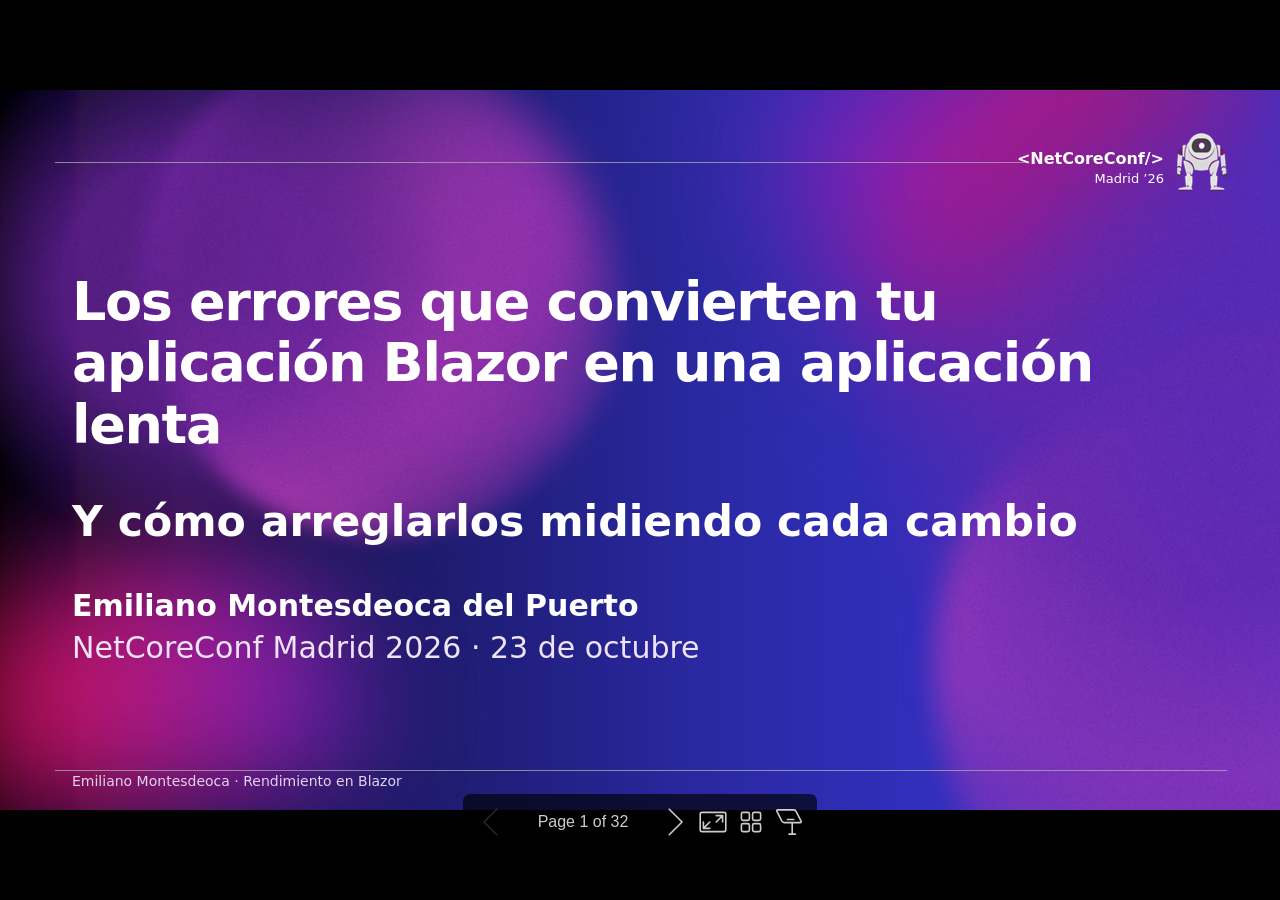
==== commit 8490d718: "deploy: def9cad35f3304514d1bfe07719e63608276ecf3" ====
--- a/index.html
+++ b/index.html
@@ -2107,14 +2107,14 @@
 Madrid ’26</header>
 
 <h2 id="1-las-filas-se-renderizan-sin-haber-cambiado">1. Las filas se renderizan sin haber cambiado</h2>
-<pre is="marp-pre" data-auto-scaling="downscale-only"><code class="language-razor">@code {
-    [Parameter, EditorRequired] public Pedido Pedido { get; set; } = default!;
-    private int _renders;
+<p><strong>Padre · el reloj se actualiza cada segundo</strong></p>
+<pre is="marp-pre" data-auto-scaling="downscale-only"><code class="language-razor">@foreach (var pedido in _pedidos)
+{
+    &lt;FilaPedidoLenta @key=&quot;pedido.Id&quot; Pedido=&quot;pedido&quot; /&gt;
 }
 </code></pre>
-<p>El padre se renderiza cada segundo y pasa el mismo <code>Pedido</code>, una <strong>clase mutable</strong>.<br />
-Esta fila no evita renderizarse aunque los datos que muestra sigan igual.</p>
-<p><strong>Cada segundo se renderizan las 200 filas, aunque sus datos sigan igual.</strong></p>
+<p><strong>Hijo</strong> recibe el mismo <code>Pedido</code>: el objeto mutable con los datos de una fila.</p>
+<p><strong>Las 200 filas se renderizan cada segundo, aunque sus datos no cambien.</strong></p>
 <footer>Emiliano Montesdeoca · Rendimiento en Blazor</footer>
 </section>
 </foreignObject></svg><svg data-marpit-svg="" viewBox="0 0 1280 720"><foreignObject width="1280" height="720"><section id="8" data-paginate="true" data-header="**&amp;lt;NetCoreConf/&amp;gt;**  
@@ -2408,8 +2408,9 @@
 <header><strong>&lt;NetCoreConf/&gt;</strong><br />
 Madrid ’26</header>
 
-<h2 id="la-fila-se-actualiza-solo-si-cambia-el-pedido">La fila se actualiza solo si cambia el pedido</h2>
+<h2 id="el-mismo-hijo-solo-se-actualiza-si-cambia-el-pedido">El mismo hijo solo se actualiza si cambia el pedido</h2>
 <p class="metric">200 renders/s → 0 · pedido modificado → 1</p>
+<p><strong>Hijo · la misma fila optimizada · el bucle del padre no cambia</strong></p>
 <pre is="marp-pre" data-auto-scaling="downscale-only"><code class="language-csharp"><span class="hljs-keyword">private</span> <span class="hljs-built_in">int</span> _idRenderizado = <span class="hljs-number">-1</span>;
 <span class="hljs-keyword">private</span> <span class="hljs-built_in">int</span> _versionRenderizada = <span class="hljs-number">-1</span>;
 
@@ -2714,10 +2715,11 @@
 ;" data-marpit-pagination-total="32" data-transition-back="{&quot;name&quot;:&quot;fade&quot;,&quot;builtinFallback&quot;:true}" data-transition="{&quot;name&quot;:&quot;fade&quot;,&quot;builtinFallback&quot;:true}" data-size="16:9">
 <header><strong>&lt;NetCoreConf/&gt;</strong><br />
 Madrid ’26</header>
-<h2 id="qu%C3%A9-garantiza-esta-transformaci%C3%B3n">Qué garantiza esta transformación</h2>
+<h2 id="qu%C3%A9-significan-el-id-y-la-versi%C3%B3n">Qué significan el Id y la versión</h2>
 <ul>
-<li>Guarda <code>Id</code> y <code>Version</code> tras el primer renderizado; por eso la carga inicial se conserva.</li>
-<li>Incrementa <code>Version</code> cuando cambia un dato visible de la fila.</li>
+<li><code>Pedido</code> es el modelo mutable de una fila: Id, cliente, producto y estado.</li>
+<li>Al cambiar un dato visible, el padre incrementa <code>Pedido.Version</code>.</li>
+<li>El hijo guarda Id y Version tras renderizarse; solo repite el render si alguno cambia.</li>
 <li>También puedes pasar <strong>parámetros primitivos</strong> que Blazor compare.</li>
 </ul>
 <p><strong>No usar <code>ShouldRender =&gt; false</code> como receta general.</strong></p>
@@ -3311,7 +3313,8 @@
 <header><strong>&lt;NetCoreConf/&gt;</strong><br />
 Madrid ’26</header>
 
-<h2 id="2-una-llamada-a-la-api-por-cada-tecla">2. Una llamada a la API por cada tecla</h2>
+<h2 id="2-cada-tecla-del-buscador-llama-a-la-api">2. Cada tecla del buscador llama a la API</h2>
+<p><strong>El input conecta <code>@oninput=&quot;Buscar&quot;</code> con este método</strong></p>
 <pre is="marp-pre" data-auto-scaling="downscale-only"><code class="language-csharp"><span class="hljs-function"><span class="hljs-keyword">private</span> <span class="hljs-keyword">async</span> Task <span class="hljs-title">Buscar</span>(<span class="hljs-params">ChangeEventArgs e</span>)</span>
 {
     _texto = e.Value?.ToString() ?? <span class="hljs-string">&quot;&quot;</span>;
@@ -3616,11 +3619,9 @@
 Madrid ’26</header>
 
 <h2 id="la-b%C3%BAsqueda-espera-y-cancela-la-anterior">La búsqueda espera y cancela la anterior</h2>
+<p><strong>Mismo input · fragmento clave · cada tecla renueva el token</strong></p>
 <p class="metric">8 llamadas → 1 · resultados actuales</p>
 <pre is="marp-pre" data-auto-scaling="downscale-only"><code class="language-csharp"><span class="hljs-keyword">var</span> texto = _texto;
-_cts?.Cancel();
-_cts?.Dispose();
-_cts = <span class="hljs-keyword">new</span> CancellationTokenSource();
 <span class="hljs-keyword">var</span> ct = _cts.Token;
 
 <span class="hljs-keyword">try</span>
@@ -3629,7 +3630,6 @@
     <span class="hljs-keyword">var</span> resultados = <span class="hljs-keyword">await</span> Api.BuscarAsync(texto, ct);
     ct.ThrowIfCancellationRequested();
     _resultados = resultados;
-    _textoResultados = texto;
 }
 <span class="hljs-keyword">catch</span> (OperationCanceledException) <span class="hljs-keyword">when</span> (ct.IsCancellationRequested) { }
 </code></pre>
@@ -4523,6 +4523,7 @@
 Madrid ’26</header>
 
 <h2 id="3-cargar-5000-filas-para-mostrar-unas-pocas">3. Cargar 5.000 filas para mostrar unas pocas</h2>
+<p><strong>Lista completa · renderiza toda la colección</strong></p>
 <pre is="marp-pre" data-auto-scaling="downscale-only"><code class="language-razor">@foreach (var p in _pedidos)
 {
     &lt;tr data-pedido=&quot;@p.Id&quot;&gt;
@@ -4831,6 +4832,7 @@
 Madrid ’26</header>
 
 <h2 id="la-transformaci%C3%B3n-virtualizar-la-tabla">La transformación: virtualizar la tabla</h2>
+<p><strong>La misma tabla · renderizada con <code>Virtualize</code></strong></p>
 <pre is="marp-pre" data-auto-scaling="downscale-only"><code class="language-razor">&lt;Virtualize TItem=&quot;Pedido&quot; Items=&quot;_pedidos&quot; ItemSize=&quot;38&quot;
             OverscanCount=&quot;5&quot; SpacerElement=&quot;tr&quot; Context=&quot;p&quot;&gt;
     &lt;tr data-pedido=&quot;@p.Id&quot;&gt;
@@ -5755,12 +5757,13 @@
 Madrid ’26</header>
 
 <h2 id="4-volver-a-cargar-el-mismo-pedido">4. Volver a cargar el mismo pedido</h2>
+<p><strong>Padre con reloj → hijo de detalle del pedido</strong></p>
 <pre is="marp-pre" data-auto-scaling="downscale-only"><code class="language-razor">&lt;DetallePedidoLento PedidoId=&quot;_pedidoId&quot;&gt;
     Vista actualizada a las @_hora.ToString(&quot;HH:mm:ss&quot;)
 &lt;/DetallePedidoLento&gt;
 </code></pre>
-<p>El reloj cambia cada segundo, pero el <strong>Id del pedido sigue igual</strong>.<br />
-Al pasar el reloj dentro del detalle, se repite la consulta.</p>
+<p>El padre cambia el reloj cada segundo, pero el <strong>Id del pedido sigue igual</strong>.<br />
+Al pasar ese texto al hijo, se repite la consulta.</p>
 <footer>Emiliano Montesdeoca · Rendimiento en Blazor</footer>
 </section>
 </foreignObject></svg><svg data-marpit-svg="" viewBox="0 0 1280 720"><foreignObject width="1280" height="720"><section id="20" data-paginate="true" data-header="**&amp;lt;NetCoreConf/&amp;gt;**  
@@ -6055,6 +6058,7 @@
 Madrid ’26</header>
 
 <h2 id="el-reloj-fuera-el-id-dentro">El reloj fuera; el Id dentro</h2>
+<p><strong>Mismo padre · hijo de detalle optimizado</strong></p>
 <p class="metric">mismo Id → 0 llamadas · Id nuevo → 1</p>
 <pre is="marp-pre" data-auto-scaling="downscale-only"><code class="language-razor">&lt;p class=&quot;small muted&quot;&gt;
     Vista actualizada a las @_hora.ToString(&quot;HH:mm:ss&quot;)
@@ -6652,6 +6656,7 @@
 Madrid ’26</header>
 
 <h2 id="5-la-tabla-se-renderiza-al-cambiar-el-carrito">5. La tabla se renderiza al cambiar el carrito</h2>
+<p><strong>Servicio · un evento avisa a todos los suscriptores</strong></p>
 <pre is="marp-pre" data-auto-scaling="downscale-only"><code class="language-csharp"><span class="hljs-keyword">public</span> <span class="hljs-keyword">event</span> Action? OnChange;
 
 <span class="hljs-keyword">public</span> <span class="hljs-keyword">void</span> AñadirAlCarrito(<span class="hljs-built_in">int</span> pedidoId)
@@ -6660,8 +6665,7 @@
     OnChange?.Invoke();
 }
 </code></pre>
-<p>Un evento general avisa a todos cuando cambia cualquier dato.<br />
-Al añadir un producto, la tabla se renderiza aunque sus pedidos no cambien.</p>
+<p>Un evento general llega a Carrito, Ofertas, Filtro y Tabla, aunque algunos no usen ese dato.</p>
 <footer>Emiliano Montesdeoca · Rendimiento en Blazor</footer>
 </section>
 </foreignObject></svg><svg data-marpit-svg="" viewBox="0 0 1280 720"><foreignObject width="1280" height="720"><section id="23" data-paginate="true" data-header="**&amp;lt;NetCoreConf/&amp;gt;**  
@@ -6956,6 +6960,7 @@
 Madrid ’26</header>
 
 <h2 id="notificar-solo-el-cambio-que-necesita-cada-componente">Notificar solo el cambio que necesita cada componente</h2>
+<p><strong>Servicio · eventos separados por tipo de cambio</strong></p>
 <p class="metric">Añadir: tabla 1 render → 0</p>
 <pre is="marp-pre" data-auto-scaling="downscale-only"><code class="language-csharp"><span class="hljs-keyword">public</span> <span class="hljs-keyword">event</span> Action? CarritoCambiado;
 <span class="hljs-keyword">public</span> <span class="hljs-keyword">event</span> Action? FiltroCambiado;
@@ -6963,7 +6968,8 @@
 CarritoCambiado?.Invoke(); <span class="hljs-comment">// Al añadir al carrito</span>
 FiltroCambiado?.Invoke(); <span class="hljs-comment">// Al cambiar el filtro</span>
 </code></pre>
-<p>La tabla solo escucha a <code>FiltroCambiado</code>.</p>
+<p>Al añadir: el clic actualiza Ofertas y Carrito. Al filtrar: el selector actualiza Filtro y Tabla.<br />
+La tabla solo escucha a <code>FiltroCambiado</code>.</p>
 <footer>Emiliano Montesdeoca · Rendimiento en Blazor</footer>
 </section>
 </foreignObject></svg><svg data-marpit-svg="" viewBox="0 0 1280 720"><foreignObject width="1280" height="720"><section id="24" data-paginate="true" data-header="**&amp;lt;NetCoreConf/&amp;gt;**  
@@ -9762,8 +9768,8 @@
 En cada demo haremos la misma acción en ambos modos y compararemos los números.
 Para la versión de 30 minutos, seguir los tiempos de PREPARACION.md.</p></div><div class="bespoke-marp-note" data-index="6" tabindex="0"><p>TIEMPO: 4:00 – 5:00
 
-La página tiene un reloj que llama a StateHasChanged cada segundo.
-Al renderizarse el padre, Blazor vuelve a pasar el objeto Pedido a cada fila.
+Mostrar el flujo: el reloj actualiza el padre y este vuelve a pasar el mismo Pedido a sus 200 hijos.
+Pedido es el modelo mutable de una fila, no el componente.
 Pasar objetos no es un error por sí mismo. Aquí el problema es repetir
 el renderizado de 200 componentes cuyos datos no han cambiado.
 
@@ -9776,7 +9782,7 @@
 el control y otro al terminar. Eso no garantiza exactamente dos renderizados.
 Referencia: https://learn.microsoft.com/aspnet/core/blazor/components/rendering</p></div><div class="bespoke-marp-note" data-index="7" tabindex="0"><p>TIEMPO: 5:00 – 8:00
 
-Mostrar el código ANTES y avanzar para transformar el bloque en DESPUÉS.
+Volver al mismo hijo, ahora optimizado; el padre y su bucle no cambian.
 Ruta: /renderizados. Aumentar el zoom para que se lean el panel y los contadores.
 Validación del 21/10: 400 renderizados en dos actualizaciones del reloj;
 0 en Rápido después de reiniciar. Al marcar el pedido, el contador de la
@@ -9795,6 +9801,7 @@
 
 Leer el prompt como siguiente paso que la audiencia puede aplicar a su propio repo.</p></div><div class="bespoke-marp-note" data-index="10" tabindex="0"><p>TIEMPO: 9:00 – 10:00
 
+Seguir la conexión del input con `@oninput=&quot;Buscar&quot;`: cada tecla llama al método.
 Hay dos problemas: se hacen llamadas que no necesitamos y pueden mostrarse
 resultados que ya no corresponden al texto del buscador.
 La API no consulta si el texto está vacío. Por eso, vaciar el campo al iniciar
@@ -9881,13 +9888,14 @@
 El detalle recibe solo el Id, un parámetro primitivo que no cambia con el reloj.
 No abrir ni explicar la implementación interna de cancelación salvo que pregunten.</p></div><div class="bespoke-marp-note" data-index="20" tabindex="0"><p>TIEMPO: 26:45 – 27:00</p></div><div class="bespoke-marp-note" data-index="21" tabindex="0"><p>TIEMPO: 27:00 – 28:00
 
+Seguir `OnChange` desde el servicio hasta Carrito, Ofertas, Filtro y Tabla.
 Un evento general puede ser suficiente en una aplicación pequeña.
 El problema aparece cuando muchos componentes se suscriben y se renderizan
 con cada cambio, aunque no utilicen el dato que ha cambiado.
 Eso no significa que todo estado centralizado sea lento ni que haga falta
 añadir una biblioteca para resolverlo.</p></div><div class="bespoke-marp-note" data-index="22" tabindex="0"><p>TIEMPO: 28:00 – 32:40
 
-Mostrar el código ANTES y avanzar para transformar el bloque en DESPUÉS.
+Comparar las suscripciones: al añadir se actualizan Ofertas y Carrito; al filtrar, Filtro y Tabla.
 Ruta: /estado. Esperar a que aparezcan los componentes antes de reiniciar
 el panel. Hacerlo en ambos modos para comparar la misma acción.
 Validación del 21/10: Añadir en Lento suma un renderizado a cada componente.
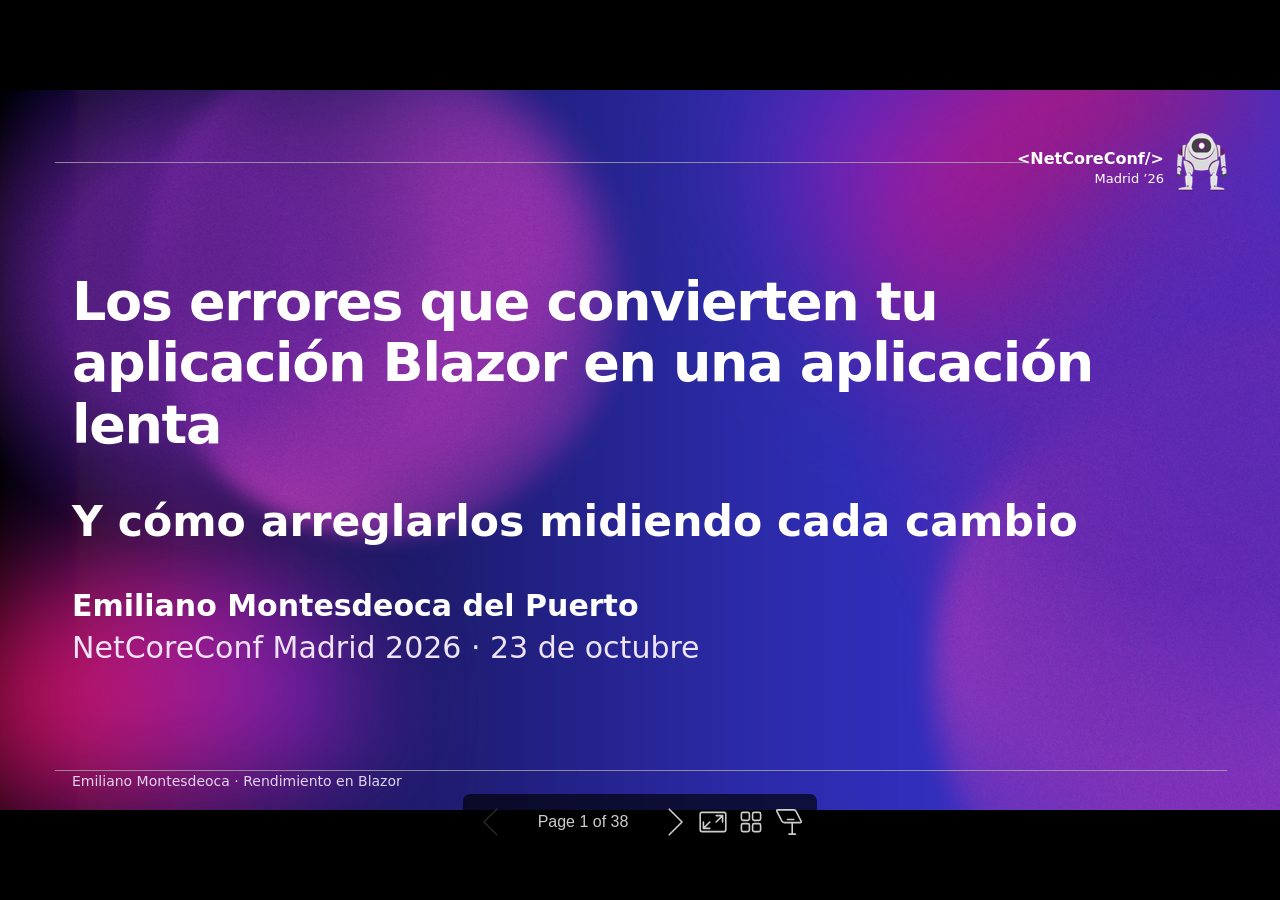
==== commit e9f6641a: "deploy: 7fa57f11da15e84fa2b200e2d1e4982995dee64c" ====
--- a/index.html
+++ b/index.html
@@ -7,7 +7,7 @@
  * @auto-scaling true
  * @size 16:9 1280px 720px
  * @size 4:3 960px 720px
- */div#\:\$p > svg > foreignObject > section [data-theme=light],div#\:\$p > svg > foreignObject > section{color-scheme:light}div#\:\$p > svg > foreignObject > section [data-theme=dark],div#\:\$p > svg > foreignObject > section:where(.invert){color-scheme:dark}div#\:\$p > svg > foreignObject > section{-ms-text-size-adjust:100%;-webkit-text-size-adjust:100%;margin:0;font-weight:var(--base-text-weight-normal, 400);color:var(--fgColor-default);background-color:var(--bgColor-default);font-family:var(--fontStack-sansSerif, -apple-system, BlinkMacSystemFont, "Segoe UI", "Noto Sans", Helvetica, Arial, sans-serif, "Apple Color Emoji", "Segoe UI Emoji");font-size:16px;line-height:1.5;word-wrap:break-word}div#\:\$p > svg > foreignObject > section{--marpit-root-font-size:16px}div#\:\$p > svg > foreignObject > section a{text-decoration:underline;text-underline-offset:calc(var(--marpit-root-font-size, 1rem) * .2)}div#\:\$p > svg > foreignObject > section :is(h1, marp-h1):hover .anchor .octicon-link:before,div#\:\$p > svg > foreignObject > section :is(h2, marp-h2):hover .anchor .octicon-link:before,div#\:\$p > svg > foreignObject > section :is(h3, marp-h3):hover .anchor .octicon-link:before,div#\:\$p > svg > foreignObject > section :is(h4, marp-h4):hover .anchor .octicon-link:before,div#\:\$p > svg > foreignObject > section :is(h5, marp-h5):hover .anchor .octicon-link:before,div#\:\$p > svg > foreignObject > section :is(h6, marp-h6):hover .anchor .octicon-link:before{width:16px;height:16px;content:" ";display:inline-block;background-color:currentColor;-webkit-mask-image:url('data:image/svg+xml;charset=utf-8,<svg xmlns="http://www.w3.org/2000/svg" aria-hidden="true" viewBox="0 0 16 16"><path fill-rule="evenodd" d="M7.775 3.275a.75.75 0 0 0 1.06 1.06l1.25-1.25a2 2 0 1 1 2.83 2.83l-2.5 2.5a2 2 0 0 1-2.83 0 .75.75 0 0 0-1.06 1.06 3.5 3.5 0 0 0 4.95 0l2.5-2.5a3.5 3.5 0 0 0-4.95-4.95zm-4.69 9.64a2 2 0 0 1 0-2.83l2.5-2.5a2 2 0 0 1 2.83 0 .75.75 0 0 0 1.06-1.06 3.5 3.5 0 0 0-4.95 0l-2.5 2.5a3.5 3.5 0 0 0 4.95 4.95l1.25-1.25a.75.75 0 0 0-1.06-1.06l-1.25 1.25a2 2 0 0 1-2.83 0"/></svg>');mask-image:url('data:image/svg+xml;charset=utf-8,<svg xmlns="http://www.w3.org/2000/svg" aria-hidden="true" viewBox="0 0 16 16"><path fill-rule="evenodd" d="M7.775 3.275a.75.75 0 0 0 1.06 1.06l1.25-1.25a2 2 0 1 1 2.83 2.83l-2.5 2.5a2 2 0 0 1-2.83 0 .75.75 0 0 0-1.06 1.06 3.5 3.5 0 0 0 4.95 0l2.5-2.5a3.5 3.5 0 0 0-4.95-4.95zm-4.69 9.64a2 2 0 0 1 0-2.83l2.5-2.5a2 2 0 0 1 2.83 0 .75.75 0 0 0 1.06-1.06 3.5 3.5 0 0 0-4.95 0l-2.5 2.5a3.5 3.5 0 0 0 4.95 4.95l1.25-1.25a.75.75 0 0 0-1.06-1.06l-1.25 1.25a2 2 0 0 1-2.83 0"/></svg>')}div#\:\$p > svg > foreignObject > section details,div#\:\$p > svg > foreignObject > section figcaption,div#\:\$p > svg > foreignObject > section figure{display:block}div#\:\$p > svg > foreignObject > section summary{display:list-item}div#\:\$p > svg > foreignObject > section [hidden]{display:none!important}div#\:\$p > svg > foreignObject > section a{background-color:transparent;color:var(--fgColor-accent);text-decoration:none}div#\:\$p > svg > foreignObject > section abbr[title]{border-bottom:none;-webkit-text-decoration:underline dotted;text-decoration:underline dotted}div#\:\$p > svg > foreignObject > section b,div#\:\$p > svg > foreignObject > section strong{font-weight:var(--base-text-weight-semibold, 600)}div#\:\$p > svg > foreignObject > section dfn{font-style:italic}div#\:\$p > svg > foreignObject > section :is(h1, marp-h1){margin:.67em 0;font-weight:var(--base-text-weight-semibold, 600);padding-bottom:.3em;font-size:2em;border-bottom:1px solid var(--borderColor-muted)}div#\:\$p > svg > foreignObject > section mark{background-color:var(--bgColor-attention-muted);color:var(--fgColor-default)}div#\:\$p > svg > foreignObject > section small{font-size:90%}div#\:\$p > svg > foreignObject > section sub,div#\:\$p > svg > foreignObject > section sup{font-size:75%;line-height:0;position:relative;vertical-align:baseline}div#\:\$p > svg > foreignObject > section sub{bottom:-.25em}div#\:\$p > svg > foreignObject > section sup{top:-.5em}div#\:\$p > svg > foreignObject > section img{border-style:none;max-width:100%;box-sizing:content-box}div#\:\$p > svg > foreignObject > section code,div#\:\$p > svg > foreignObject > section kbd,div#\:\$p > svg > foreignObject > section :is(pre, marp-pre),div#\:\$p > svg > foreignObject > section samp{font-family:monospace;font-size:1em}div#\:\$p > svg > foreignObject > section figure{margin:1em var(--base-size-40)}div#\:\$p > svg > foreignObject > section hr{box-sizing:content-box;overflow:hidden;background:transparent;height:.25em;padding:0;margin:var(--base-size-24) 0;background-color:var(--borderColor-default);border:0}div#\:\$p > svg > foreignObject > section input{font:inherit;margin:0;overflow:visible;font-family:inherit;font-size:inherit;line-height:inherit}div#\:\$p > svg > foreignObject > section [type=button],div#\:\$p > svg > foreignObject > section [type=reset],div#\:\$p > svg > foreignObject > section [type=submit]{-webkit-appearance:button;-moz-appearance:button;appearance:button}div#\:\$p > svg > foreignObject > section [type=checkbox],div#\:\$p > svg > foreignObject > section [type=radio]{box-sizing:border-box;padding:0}div#\:\$p > svg > foreignObject > section [type=number]::-webkit-inner-spin-button,div#\:\$p > svg > foreignObject > section [type=number]::-webkit-outer-spin-button{height:auto}div#\:\$p > svg > foreignObject > section [type=search]::-webkit-search-cancel-button,div#\:\$p > svg > foreignObject > section [type=search]::-webkit-search-decoration{-webkit-appearance:none;appearance:none}div#\:\$p > svg > foreignObject > section ::-webkit-input-placeholder{color:inherit;opacity:.54}div#\:\$p > svg > foreignObject > section ::-webkit-file-upload-button{-webkit-appearance:button;appearance:button;font:inherit}div#\:\$p > svg > foreignObject > section a:hover{text-decoration:underline}div#\:\$p > svg > foreignObject > section ::-moz-placeholder{color:var(--fgColor-muted);opacity:1}div#\:\$p > svg > foreignObject > section ::placeholder{color:var(--fgColor-muted);opacity:1}div#\:\$p > svg > foreignObject > section hr:after,div#\:\$p > svg > foreignObject > section hr:before{display:table;content:""}div#\:\$p > svg > foreignObject > section hr:after{clear:both}div#\:\$p > svg > foreignObject > section table{border-spacing:0;border-collapse:collapse;display:block;width:-moz-max-content;width:max-content;max-width:100%;overflow:auto;font-variant:tabular-nums}div#\:\$p > svg > foreignObject > section td,div#\:\$p > svg > foreignObject > section th{padding:0}div#\:\$p > svg > foreignObject > section details summary{cursor:pointer}div#\:\$p > svg > foreignObject > section [role=button]:focus,div#\:\$p > svg > foreignObject > section a:focus,div#\:\$p > svg > foreignObject > section input[type=checkbox]:focus,div#\:\$p > svg > foreignObject > section input[type=radio]:focus{outline:2px solid var(--focus-outlineColor);outline-offset:-2px;box-shadow:none}div#\:\$p > svg > foreignObject > section [role=button]:focus:not(:focus-visible),div#\:\$p > svg > foreignObject > section a:focus:not(:focus-visible),div#\:\$p > svg > foreignObject > section input[type=checkbox]:focus:not(:focus-visible),div#\:\$p > svg > foreignObject > section input[type=radio]:focus:not(:focus-visible){outline:1px solid transparent}div#\:\$p > svg > foreignObject > section [role=button]:focus-visible,div#\:\$p > svg > foreignObject > section a:focus-visible,div#\:\$p > svg > foreignObject > section input[type=checkbox]:focus-visible,div#\:\$p > svg > foreignObject > section input[type=radio]:focus-visible{outline:2px solid var(--focus-outlineColor);outline-offset:-2px;box-shadow:none}div#\:\$p > svg > foreignObject > section a:not([class]):focus,div#\:\$p > svg > foreignObject > section a:not([class]):focus-visible,div#\:\$p > svg > foreignObject > section input[type=checkbox]:focus,div#\:\$p > svg > foreignObject > section input[type=checkbox]:focus-visible,div#\:\$p > svg > foreignObject > section input[type=radio]:focus,div#\:\$p > svg > foreignObject > section input[type=radio]:focus-visible{outline-offset:0}div#\:\$p > svg > foreignObject > section kbd{display:inline-block;padding:var(--base-size-4);font:11px var(--fontStack-monospace, ui-monospace, SFMono-Regular, SF Mono, Menlo, Consolas, Liberation Mono, monospace);line-height:10px;color:var(--fgColor-default);vertical-align:middle;background-color:var(--bgColor-muted);border-bottom-color:var(--borderColor-neutral-muted);border:1px solid var(--borderColor-neutral-muted);border-radius:6px;box-shadow:inset 0 -1px 0 var(--borderColor-neutral-muted)}div#\:\$p > svg > foreignObject > section :is(h1, marp-h1),div#\:\$p > svg > foreignObject > section :is(h2, marp-h2),div#\:\$p > svg > foreignObject > section :is(h3, marp-h3),div#\:\$p > svg > foreignObject > section :is(h4, marp-h4),div#\:\$p > svg > foreignObject > section :is(h5, marp-h5),div#\:\$p > svg > foreignObject > section :is(h6, marp-h6){margin-top:var(--base-size-24);margin-bottom:var(--base-size-16);font-weight:var(--base-text-weight-semibold, 600);line-height:1.25}div#\:\$p > svg > foreignObject > section :is(h2, marp-h2){padding-bottom:.3em;font-size:1.5em;border-bottom:1px solid var(--borderColor-muted)}div#\:\$p > svg > foreignObject > section :is(h2, marp-h2),div#\:\$p > svg > foreignObject > section :is(h3, marp-h3){font-weight:var(--base-text-weight-semibold, 600)}div#\:\$p > svg > foreignObject > section :is(h3, marp-h3){font-size:1.25em}div#\:\$p > svg > foreignObject > section :is(h4, marp-h4){font-size:1em}div#\:\$p > svg > foreignObject > section :is(h4, marp-h4),div#\:\$p > svg > foreignObject > section :is(h5, marp-h5){font-weight:var(--base-text-weight-semibold, 600)}div#\:\$p > svg > foreignObject > section :is(h5, marp-h5){font-size:.875em}div#\:\$p > svg > foreignObject > section :is(h6, marp-h6){font-weight:var(--base-text-weight-semibold, 600);font-size:.85em;color:var(--fgColor-muted)}div#\:\$p > svg > foreignObject > section p{margin-top:0;margin-bottom:10px}div#\:\$p > svg > foreignObject > section blockquote{margin:0;padding:0 1em;color:var(--fgColor-muted);border-left:.25em solid var(--borderColor-default)}div#\:\$p > svg > foreignObject > section ol,div#\:\$p > svg > foreignObject > section ul{margin-top:0;margin-bottom:0;padding-left:2em}div#\:\$p > svg > foreignObject > section ol ol,div#\:\$p > svg > foreignObject > section ul ol{list-style-type:lower-roman}div#\:\$p > svg > foreignObject > section ol ol ol,div#\:\$p > svg > foreignObject > section ol ul ol,div#\:\$p > svg > foreignObject > section ul ol ol,div#\:\$p > svg > foreignObject > section ul ul ol{list-style-type:lower-alpha}div#\:\$p > svg > foreignObject > section dd{margin-left:0}div#\:\$p > svg > foreignObject > section code,div#\:\$p > svg > foreignObject > section :is(pre, marp-pre),div#\:\$p > svg > foreignObject > section samp,div#\:\$p > svg > foreignObject > section tt{font-family:var(--fontStack-monospace, ui-monospace, SFMono-Regular, SF Mono, Menlo, Consolas, Liberation Mono, monospace);font-size:12px}div#\:\$p > svg > foreignObject > section :is(pre, marp-pre){margin-top:0;margin-bottom:0;word-wrap:normal}div#\:\$p > svg > foreignObject > section .octicon{display:inline-block;overflow:visible!important;vertical-align:text-bottom;fill:currentColor}div#\:\$p > svg > foreignObject > section input::-webkit-inner-spin-button,div#\:\$p > svg > foreignObject > section input::-webkit-outer-spin-button{margin:0;-webkit-appearance:none;appearance:none}div#\:\$p > svg > foreignObject > section .mr-2{margin-right:var(--base-size-8, 8px)!important}div#\:\$p > svg > foreignObject > section:after,div#\:\$p > svg > foreignObject > section:before{display:table}div#\:\$p > svg > foreignObject > section:after{clear:both}div#\:\$p > svg > foreignObject > section>:first-child{margin-top:0!important}div#\:\$p > svg > foreignObject > section>:last-child{margin-bottom:0!important}div#\:\$p > svg > foreignObject > section a:not([href]){color:inherit;text-decoration:none}div#\:\$p > svg > foreignObject > section .absent{color:var(--fgColor-danger)}div#\:\$p > svg > foreignObject > section .anchor{float:left;padding-right:var(--base-size-4);margin-left:-20px;line-height:1}div#\:\$p > svg > foreignObject > section .anchor:focus{outline:none}div#\:\$p > svg > foreignObject > section blockquote,div#\:\$p > svg > foreignObject > section details,div#\:\$p > svg > foreignObject > section dl,div#\:\$p > svg > foreignObject > section ol,div#\:\$p > svg > foreignObject > section p,div#\:\$p > svg > foreignObject > section :is(pre, marp-pre),div#\:\$p > svg > foreignObject > section table,div#\:\$p > svg > foreignObject > section ul{margin-top:0;margin-bottom:var(--base-size-16)}div#\:\$p > svg > foreignObject > section blockquote>:first-child{margin-top:0}div#\:\$p > svg > foreignObject > section blockquote>:last-child{margin-bottom:0}div#\:\$p > svg > foreignObject > section :is(h1, marp-h1) .octicon-link,div#\:\$p > svg > foreignObject > section :is(h2, marp-h2) .octicon-link,div#\:\$p > svg > foreignObject > section :is(h3, marp-h3) .octicon-link,div#\:\$p > svg > foreignObject > section :is(h4, marp-h4) .octicon-link,div#\:\$p > svg > foreignObject > section :is(h5, marp-h5) .octicon-link,div#\:\$p > svg > foreignObject > section :is(h6, marp-h6) .octicon-link{color:var(--fgColor-default);vertical-align:middle;visibility:hidden}div#\:\$p > svg > foreignObject > section :is(h1, marp-h1):hover .anchor,div#\:\$p > svg > foreignObject > section :is(h2, marp-h2):hover .anchor,div#\:\$p > svg > foreignObject > section :is(h3, marp-h3):hover .anchor,div#\:\$p > svg > foreignObject > section :is(h4, marp-h4):hover .anchor,div#\:\$p > svg > foreignObject > section :is(h5, marp-h5):hover .anchor,div#\:\$p > svg > foreignObject > section :is(h6, marp-h6):hover .anchor{text-decoration:none}div#\:\$p > svg > foreignObject > section :is(h1, marp-h1):hover .anchor .octicon-link,div#\:\$p > svg > foreignObject > section :is(h2, marp-h2):hover .anchor .octicon-link,div#\:\$p > svg > foreignObject > section :is(h3, marp-h3):hover .anchor .octicon-link,div#\:\$p > svg > foreignObject > section :is(h4, marp-h4):hover .anchor .octicon-link,div#\:\$p > svg > foreignObject > section :is(h5, marp-h5):hover .anchor .octicon-link,div#\:\$p > svg > foreignObject > section :is(h6, marp-h6):hover .anchor .octicon-link{visibility:visible}div#\:\$p > svg > foreignObject > section :is(h1, marp-h1) code,div#\:\$p > svg > foreignObject > section :is(h1, marp-h1) tt,div#\:\$p > svg > foreignObject > section :is(h2, marp-h2) code,div#\:\$p > svg > foreignObject > section :is(h2, marp-h2) tt,div#\:\$p > svg > foreignObject > section :is(h3, marp-h3) code,div#\:\$p > svg > foreignObject > section :is(h3, marp-h3) tt,div#\:\$p > svg > foreignObject > section :is(h4, marp-h4) code,div#\:\$p > svg > foreignObject > section :is(h4, marp-h4) tt,div#\:\$p > svg > foreignObject > section :is(h5, marp-h5) code,div#\:\$p > svg > foreignObject > section :is(h5, marp-h5) tt,div#\:\$p > svg > foreignObject > section :is(h6, marp-h6) code,div#\:\$p > svg > foreignObject > section :is(h6, marp-h6) tt{padding:0 .2em;font-size:inherit}div#\:\$p > svg > foreignObject > section summary :is(h1, marp-h1),div#\:\$p > svg > foreignObject > section summary :is(h2, marp-h2),div#\:\$p > svg > foreignObject > section summary :is(h3, marp-h3),div#\:\$p > svg > foreignObject > section summary :is(h4, marp-h4),div#\:\$p > svg > foreignObject > section summary :is(h5, marp-h5),div#\:\$p > svg > foreignObject > section summary :is(h6, marp-h6){display:inline-block}div#\:\$p > svg > foreignObject > section summary :is(h1, marp-h1) .anchor,div#\:\$p > svg > foreignObject > section summary :is(h2, marp-h2) .anchor,div#\:\$p > svg > foreignObject > section summary :is(h3, marp-h3) .anchor,div#\:\$p > svg > foreignObject > section summary :is(h4, marp-h4) .anchor,div#\:\$p > svg > foreignObject > section summary :is(h5, marp-h5) .anchor,div#\:\$p > svg > foreignObject > section summary :is(h6, marp-h6) .anchor{margin-left:-40px}div#\:\$p > svg > foreignObject > section summary :is(h1, marp-h1),div#\:\$p > svg > foreignObject > section summary :is(h2, marp-h2){padding-bottom:0;border-bottom:0}div#\:\$p > svg > foreignObject > section ol.no-list,div#\:\$p > svg > foreignObject > section ul.no-list{padding:0;list-style-type:none}div#\:\$p > svg > foreignObject > section ol[type="a s"]{list-style-type:lower-alpha}div#\:\$p > svg > foreignObject > section ol[type="A s"]{list-style-type:upper-alpha}div#\:\$p > svg > foreignObject > section ol[type="i s"]{list-style-type:lower-roman}div#\:\$p > svg > foreignObject > section ol[type="I s"]{list-style-type:upper-roman}div#\:\$p > svg > foreignObject > section div>ol:not([type]),div#\:\$p > svg > foreignObject > section ol[type="1"]{list-style-type:decimal}div#\:\$p > svg > foreignObject > section ol ol,div#\:\$p > svg > foreignObject > section ol ul,div#\:\$p > svg > foreignObject > section ul ol,div#\:\$p > svg > foreignObject > section ul ul{margin-top:0;margin-bottom:0}div#\:\$p > svg > foreignObject > section li>p{margin-top:var(--base-size-16)}div#\:\$p > svg > foreignObject > section li+li{margin-top:.25em}div#\:\$p > svg > foreignObject > section dl{padding:0}div#\:\$p > svg > foreignObject > section dl dt{padding:0;margin-top:var(--base-size-16);font-size:1em;font-style:italic;font-weight:var(--base-text-weight-semibold, 600)}div#\:\$p > svg > foreignObject > section dl dd{padding:0 var(--base-size-16);margin-bottom:var(--base-size-16)}div#\:\$p > svg > foreignObject > section table th{font-weight:var(--base-text-weight-semibold, 600)}div#\:\$p > svg > foreignObject > section table td,div#\:\$p > svg > foreignObject > section table th{padding:6px 13px;border:1px solid var(--borderColor-default)}div#\:\$p > svg > foreignObject > section table td>:last-child{margin-bottom:0}div#\:\$p > svg > foreignObject > section table tr{background-color:var(--bgColor-default);border-top:1px solid var(--borderColor-muted)}div#\:\$p > svg > foreignObject > section table tr:nth-child(2n){background-color:var(--bgColor-muted)}div#\:\$p > svg > foreignObject > section table img{background-color:transparent}div#\:\$p > svg > foreignObject > section img[align=right]{padding-left:20px}div#\:\$p > svg > foreignObject > section img[align=left]{padding-right:20px}div#\:\$p > svg > foreignObject > section .emoji{max-width:none;vertical-align:text-top;background-color:transparent}div#\:\$p > svg > foreignObject > section :is(span, marp-span).frame,div#\:\$p > svg > foreignObject > section :is(span, marp-span).frame>:is(span, marp-span){display:block;overflow:hidden}div#\:\$p > svg > foreignObject > section :is(span, marp-span).frame>:is(span, marp-span){float:left;width:auto;padding:7px;margin:13px 0 0;border:1px solid var(--borderColor-default)}div#\:\$p > svg > foreignObject > section :is(span, marp-span).frame :is(span, marp-span) img{display:block;float:left}div#\:\$p > svg > foreignObject > section :is(span, marp-span).frame :is(span, marp-span) :is(span, marp-span){display:block;padding:5px 0 0;clear:both;color:var(--fgColor-default)}div#\:\$p > svg > foreignObject > section :is(span, marp-span).align-center{display:block;overflow:hidden;clear:both}div#\:\$p > svg > foreignObject > section :is(span, marp-span).align-center>:is(span, marp-span){display:block;margin:13px auto 0;overflow:hidden;text-align:center}div#\:\$p > svg > foreignObject > section :is(span, marp-span).align-center :is(span, marp-span) img{margin:0 auto;text-align:center}div#\:\$p > svg > foreignObject > section :is(span, marp-span).align-right{display:block;overflow:hidden;clear:both}div#\:\$p > svg > foreignObject > section :is(span, marp-span).align-right>:is(span, marp-span){display:block;margin:13px 0 0;overflow:hidden;text-align:right}div#\:\$p > svg > foreignObject > section :is(span, marp-span).align-right :is(span, marp-span) img{margin:0;text-align:right}div#\:\$p > svg > foreignObject > section :is(span, marp-span).float-left{display:block;float:left;margin-right:13px;overflow:hidden}div#\:\$p > svg > foreignObject > section :is(span, marp-span).float-left :is(span, marp-span){margin:13px 0 0}div#\:\$p > svg > foreignObject > section :is(span, marp-span).float-right{display:block;float:right;margin-left:13px;overflow:hidden}div#\:\$p > svg > foreignObject > section :is(span, marp-span).float-right>:is(span, marp-span){display:block;margin:13px auto 0;overflow:hidden;text-align:right}div#\:\$p > svg > foreignObject > section code,div#\:\$p > svg > foreignObject > section tt{padding:.2em .4em;margin:0;font-size:85%;white-space:break-spaces;background-color:var(--bgColor-neutral-muted);border-radius:6px}div#\:\$p > svg > foreignObject > section code br,div#\:\$p > svg > foreignObject > section tt br{display:none}div#\:\$p > svg > foreignObject > section del code{text-decoration:inherit}div#\:\$p > svg > foreignObject > section samp{font-size:85%}div#\:\$p > svg > foreignObject > section :is(pre, marp-pre) code{font-size:100%}div#\:\$p > svg > foreignObject > section :is(pre, marp-pre)>code{padding:0;margin:0;word-break:normal;white-space:pre;background:transparent;border:0}div#\:\$p > svg > foreignObject > section .highlight{margin-bottom:var(--base-size-16)}div#\:\$p > svg > foreignObject > section .highlight :is(pre, marp-pre){margin-bottom:0;word-break:normal}div#\:\$p > svg > foreignObject > section :is(pre, marp-pre){padding:var(--base-size-16);overflow:auto;font-size:85%;line-height:1.45;color:var(--fgColor-default);background-color:var(--bgColor-muted);border-radius:6px}div#\:\$p > svg > foreignObject > section :is(pre, marp-pre) code,div#\:\$p > svg > foreignObject > section :is(pre, marp-pre) tt{display:inline;padding:0;margin:0;overflow:visible;line-height:inherit;word-wrap:normal;background-color:transparent;border:0}div#\:\$p > svg > foreignObject > section .csv-data td,div#\:\$p > svg > foreignObject > section .csv-data th{padding:5px;overflow:hidden;font-size:12px;line-height:1;text-align:left;white-space:nowrap}div#\:\$p > svg > foreignObject > section .csv-data .blob-num{padding:10px var(--base-size-8) 9px;text-align:right;background:var(--bgColor-default);border:0}div#\:\$p > svg > foreignObject > section .csv-data tr{border-top:0}div#\:\$p > svg > foreignObject > section .csv-data th{font-weight:var(--base-text-weight-semibold, 600);background:var(--bgColor-muted);border-top:0}div#\:\$p > svg > foreignObject > section [data-footnote-ref]:before{content:"["}div#\:\$p > svg > foreignObject > section [data-footnote-ref]:after{content:"]"}div#\:\$p > svg > foreignObject > section .footnotes{font-size:12px;color:var(--fgColor-muted);border-top:1px solid var(--borderColor-default)}div#\:\$p > svg > foreignObject > section div#\:\$p > svg > foreignObject > section section.footnotes{--marpit-root-font-size:12px}div#\:\$p > svg > foreignObject > section .footnotes ol,div#\:\$p > svg > foreignObject > section .footnotes ol ul{padding-left:var(--base-size-16)}div#\:\$p > svg > foreignObject > section .footnotes ol ul{display:inline-block;margin-top:var(--base-size-16)}div#\:\$p > svg > foreignObject > section .footnotes li{position:relative}div#\:\$p > svg > foreignObject > section .footnotes li:target:before{position:absolute;top:calc(var(--base-size-8)*-1);right:calc(var(--base-size-8)*-1);bottom:calc(var(--base-size-8)*-1);left:calc(var(--base-size-24)*-1);pointer-events:none;content:"";border:2px solid var(--borderColor-accent-emphasis);border-radius:6px}div#\:\$p > svg > foreignObject > section .footnotes li:target{color:var(--fgColor-default)}div#\:\$p > svg > foreignObject > section .footnotes .data-footnote-backref g-emoji{font-family:monospace}div#\:\$p > svg > foreignObject > section .pl-c{color:var(--color-prettylights-syntax-comment)}div#\:\$p > svg > foreignObject > section .pl-c1,div#\:\$p > svg > foreignObject > section .pl-s .pl-v{color:var(--color-prettylights-syntax-constant)}div#\:\$p > svg > foreignObject > section .pl-e,div#\:\$p > svg > foreignObject > section .pl-en{color:var(--color-prettylights-syntax-entity)}div#\:\$p > svg > foreignObject > section .pl-s .pl-s1,div#\:\$p > svg > foreignObject > section .pl-smi{color:var(--color-prettylights-syntax-storage-modifier-import)}div#\:\$p > svg > foreignObject > section .pl-ent{color:var(--color-prettylights-syntax-entity-tag)}div#\:\$p > svg > foreignObject > section .pl-k{color:var(--color-prettylights-syntax-keyword)}div#\:\$p > svg > foreignObject > section .pl-pds,div#\:\$p > svg > foreignObject > section .pl-s,div#\:\$p > svg > foreignObject > section .pl-s .pl-pse .pl-s1,div#\:\$p > svg > foreignObject > section .pl-sr,div#\:\$p > svg > foreignObject > section .pl-sr .pl-cce,div#\:\$p > svg > foreignObject > section .pl-sr .pl-sra,div#\:\$p > svg > foreignObject > section .pl-sr .pl-sre{color:var(--color-prettylights-syntax-string)}div#\:\$p > svg > foreignObject > section .pl-smw,div#\:\$p > svg > foreignObject > section .pl-v{color:var(--color-prettylights-syntax-variable)}div#\:\$p > svg > foreignObject > section .pl-bu{color:var(--color-prettylights-syntax-brackethighlighter-unmatched)}div#\:\$p > svg > foreignObject > section .pl-ii{color:var(--color-prettylights-syntax-invalid-illegal-text);background-color:var(--color-prettylights-syntax-invalid-illegal-bg)}div#\:\$p > svg > foreignObject > section .pl-c2{color:var(--color-prettylights-syntax-carriage-return-text);background-color:var(--color-prettylights-syntax-carriage-return-bg)}div#\:\$p > svg > foreignObject > section .pl-sr .pl-cce{font-weight:700;color:var(--color-prettylights-syntax-string-regexp)}div#\:\$p > svg > foreignObject > section .pl-ml{color:var(--color-prettylights-syntax-markup-list)}div#\:\$p > svg > foreignObject > section .pl-mh,div#\:\$p > svg > foreignObject > section .pl-mh .pl-en,div#\:\$p > svg > foreignObject > section .pl-ms{font-weight:700;color:var(--color-prettylights-syntax-markup-heading)}div#\:\$p > svg > foreignObject > section .pl-mi{font-style:italic;color:var(--color-prettylights-syntax-markup-italic)}div#\:\$p > svg > foreignObject > section .pl-mb{font-weight:700;color:var(--color-prettylights-syntax-markup-bold)}div#\:\$p > svg > foreignObject > section .pl-md{color:var(--color-prettylights-syntax-markup-deleted-text);background-color:var(--color-prettylights-syntax-markup-deleted-bg)}div#\:\$p > svg > foreignObject > section .pl-mi1{color:var(--color-prettylights-syntax-markup-inserted-text);background-color:var(--color-prettylights-syntax-markup-inserted-bg)}div#\:\$p > svg > foreignObject > section .pl-mc{color:var(--color-prettylights-syntax-markup-changed-text);background-color:var(--color-prettylights-syntax-markup-changed-bg)}div#\:\$p > svg > foreignObject > section .pl-mi2{color:var(--color-prettylights-syntax-markup-ignored-text);background-color:var(--color-prettylights-syntax-markup-ignored-bg)}div#\:\$p > svg > foreignObject > section .pl-mdr{font-weight:700;color:var(--color-prettylights-syntax-meta-diff-range)}div#\:\$p > svg > foreignObject > section .pl-ba{color:var(--color-prettylights-syntax-brackethighlighter-angle)}div#\:\$p > svg > foreignObject > section .pl-sg{color:var(--color-prettylights-syntax-sublimelinter-gutter-mark)}div#\:\$p > svg > foreignObject > section .pl-corl{text-decoration:underline;color:var(--color-prettylights-syntax-constant-other-reference-link)}div#\:\$p > svg > foreignObject > section [role=button]:focus:not(:focus-visible),div#\:\$p > svg > foreignObject > section [role=tabpanel][tabindex="0"]:focus:not(:focus-visible),div#\:\$p > svg > foreignObject > section a:focus:not(:focus-visible),div#\:\$p > svg > foreignObject > section button:focus:not(:focus-visible),div#\:\$p > svg > foreignObject > section summary:focus:not(:focus-visible){outline:none;box-shadow:none}div#\:\$p > svg > foreignObject > section [tabindex="0"]:focus:not(:focus-visible),div#\:\$p > svg > foreignObject > section details-dialog:focus:not(:focus-visible){outline:none}div#\:\$p > svg > foreignObject > section g-emoji{display:inline-block;min-width:1ch;font-family:Apple Color Emoji,Segoe UI Emoji,Segoe UI Symbol;font-size:1em;font-style:normal!important;font-weight:var(--base-text-weight-normal, 400);line-height:1;vertical-align:-.075em}div#\:\$p > svg > foreignObject > section g-emoji img{width:1em;height:1em}div#\:\$p > svg > foreignObject > section a:has(>p,>div,>:is(pre, marp-pre),>blockquote){display:block}div#\:\$p > svg > foreignObject > section a:has(>p,>div,>:is(pre, marp-pre),>blockquote):not(:has(.snippet-clipboard-content,>:is(pre, marp-pre))){width:-moz-fit-content;width:fit-content}div#\:\$p > svg > foreignObject > section a:has(>p,>div,>:is(pre, marp-pre),>blockquote):has(.snippet-clipboard-content,>:is(pre, marp-pre)):focus-visible{outline:2px solid var(--focus-outlineColor);outline-offset:2px}div#\:\$p > svg > foreignObject > section .task-list-item{list-style-type:none}div#\:\$p > svg > foreignObject > section .task-list-item label{font-weight:var(--base-text-weight-normal, 400)}div#\:\$p > svg > foreignObject > section .task-list-item.enabled label{cursor:pointer}div#\:\$p > svg > foreignObject > section .task-list-item+.task-list-item{margin-top:var(--base-size-4)}div#\:\$p > svg > foreignObject > section .task-list-item .handle{display:none}div#\:\$p > svg > foreignObject > section .task-list-item-checkbox{margin:0 .2em .25em -1.4em;vertical-align:middle}div#\:\$p > svg > foreignObject > section ul:dir(rtl) .task-list-item-checkbox{margin:0 -1.6em .25em .2em}div#\:\$p > svg > foreignObject > section ol:dir(rtl) .task-list-item-checkbox{margin:0 -1.6em .25em .2em}div#\:\$p > svg > foreignObject > section .contains-task-list:focus-within .task-list-item-convert-container,div#\:\$p > svg > foreignObject > section .contains-task-list:hover .task-list-item-convert-container{display:block;width:auto;height:24px;overflow:visible;clip-path:none}div#\:\$p > svg > foreignObject > section ::-webkit-calendar-picker-indicator{filter:invert(50%)}div#\:\$p > svg > foreignObject > section .markdown-alert{padding:var(--base-size-8) var(--base-size-16);margin-bottom:var(--base-size-16);color:inherit;border-left:.25em solid var(--borderColor-default)}div#\:\$p > svg > foreignObject > section .markdown-alert>:first-child{margin-top:0}div#\:\$p > svg > foreignObject > section .markdown-alert>:last-child{margin-bottom:0}div#\:\$p > svg > foreignObject > section .markdown-alert .markdown-alert-title{display:flex;font-weight:var(--base-text-weight-medium, 500);align-items:center;line-height:1}div#\:\$p > svg > foreignObject > section .markdown-alert.markdown-alert-note{border-left-color:var(--borderColor-accent-emphasis)}div#\:\$p > svg > foreignObject > section .markdown-alert.markdown-alert-note .markdown-alert-title{color:var(--fgColor-accent)}div#\:\$p > svg > foreignObject > section .markdown-alert.markdown-alert-important{border-left-color:var(--borderColor-done-emphasis)}div#\:\$p > svg > foreignObject > section .markdown-alert.markdown-alert-important .markdown-alert-title{color:var(--fgColor-done)}div#\:\$p > svg > foreignObject > section .markdown-alert.markdown-alert-warning{border-left-color:var(--borderColor-attention-emphasis)}div#\:\$p > svg > foreignObject > section .markdown-alert.markdown-alert-warning .markdown-alert-title{color:var(--fgColor-attention)}div#\:\$p > svg > foreignObject > section .markdown-alert.markdown-alert-tip{border-left-color:var(--borderColor-success-emphasis)}div#\:\$p > svg > foreignObject > section .markdown-alert.markdown-alert-tip .markdown-alert-title{color:var(--fgColor-success)}div#\:\$p > svg > foreignObject > section .markdown-alert.markdown-alert-caution{border-left-color:var(--borderColor-danger-emphasis)}div#\:\$p > svg > foreignObject > section .markdown-alert.markdown-alert-caution .markdown-alert-title{color:var(--fgColor-danger)}div#\:\$p > svg > foreignObject > section>:first-child>.heading-element:first-child{margin-top:0!important}div#\:\$p > svg > foreignObject > section .highlight :is(pre, marp-pre):has(+.zeroclipboard-container){min-height:52px}div#\:\$p > svg > foreignObject > section :is(h1, marp-h1){color:var(--h1-color);font-size:1.6em}div#\:\$p > svg > foreignObject > section :is(h1, marp-h1),div#\:\$p > svg > foreignObject > section :is(h2, marp-h2){border-bottom:none}div#\:\$p > svg > foreignObject > section :is(h2, marp-h2){font-size:1.3em}div#\:\$p > svg > foreignObject > section :is(h3, marp-h3){font-size:1.1em}div#\:\$p > svg > foreignObject > section :is(h4, marp-h4){font-size:1.05em}div#\:\$p > svg > foreignObject > section :is(h5, marp-h5){font-size:1em}div#\:\$p > svg > foreignObject > section :is(h6, marp-h6){font-size:.9em}div#\:\$p > svg > foreignObject > section :is(h1, marp-h1) strong,div#\:\$p > svg > foreignObject > section :is(h2, marp-h2) strong,div#\:\$p > svg > foreignObject > section :is(h3, marp-h3) strong,div#\:\$p > svg > foreignObject > section :is(h4, marp-h4) strong,div#\:\$p > svg > foreignObject > section :is(h5, marp-h5) strong,div#\:\$p > svg > foreignObject > section :is(h6, marp-h6) strong{font-weight:inherit;color:var(--heading-strong-color)}div#\:\$p > svg > foreignObject > section :is(h1, marp-h1)::part(auto-scaling),div#\:\$p > svg > foreignObject > section :is(h2, marp-h2)::part(auto-scaling),div#\:\$p > svg > foreignObject > section :is(h3, marp-h3)::part(auto-scaling),div#\:\$p > svg > foreignObject > section :is(h4, marp-h4)::part(auto-scaling),div#\:\$p > svg > foreignObject > section :is(h5, marp-h5)::part(auto-scaling),div#\:\$p > svg > foreignObject > section :is(h6, marp-h6)::part(auto-scaling){max-height:563px}div#\:\$p > svg > foreignObject > section hr{height:0;padding-top:.25em}div#\:\$p > svg > foreignObject > section img{background-color:transparent}div#\:\$p > svg > foreignObject > section :is(pre, marp-pre){border:1px solid var(--borderColor-default);line-height:1.15;overflow:visible}div#\:\$p > svg > foreignObject > section :is(pre, marp-pre)::part(auto-scaling){max-height:529px}div#\:\$p > svg > foreignObject > section :is(pre, marp-pre) :where(.hljs){color:var(--color-prettylights-syntax-storage-modifier-import)}div#\:\$p > svg > foreignObject > section :is(pre, marp-pre) :where(.hljs-doctag),div#\:\$p > svg > foreignObject > section :is(pre, marp-pre) :where(.hljs-keyword),div#\:\$p > svg > foreignObject > section :is(pre, marp-pre) :where(.hljs-meta .hljs-keyword),div#\:\$p > svg > foreignObject > section :is(pre, marp-pre) :where(.hljs-template-tag),div#\:\$p > svg > foreignObject > section :is(pre, marp-pre) :where(.hljs-template-variable),div#\:\$p > svg > foreignObject > section :is(pre, marp-pre) :where(.hljs-type),div#\:\$p > svg > foreignObject > section :is(pre, marp-pre) :where(.hljs-variable.language_){color:var(--color-prettylights-syntax-keyword)}div#\:\$p > svg > foreignObject > section :is(pre, marp-pre) :where(.hljs-title),div#\:\$p > svg > foreignObject > section :is(pre, marp-pre) :where(.hljs-title.class_),div#\:\$p > svg > foreignObject > section :is(pre, marp-pre) :where(.hljs-title.class_.inherited__),div#\:\$p > svg > foreignObject > section :is(pre, marp-pre) :where(.hljs-title.function_){color:var(--color-prettylights-syntax-entity)}div#\:\$p > svg > foreignObject > section :is(pre, marp-pre) :where(.hljs-attr),div#\:\$p > svg > foreignObject > section :is(pre, marp-pre) :where(.hljs-attribute),div#\:\$p > svg > foreignObject > section :is(pre, marp-pre) :where(.hljs-literal),div#\:\$p > svg > foreignObject > section :is(pre, marp-pre) :where(.hljs-meta),div#\:\$p > svg > foreignObject > section :is(pre, marp-pre) :where(.hljs-number),div#\:\$p > svg > foreignObject > section :is(pre, marp-pre) :where(.hljs-operator),div#\:\$p > svg > foreignObject > section :is(pre, marp-pre) :where(.hljs-selector-attr),div#\:\$p > svg > foreignObject > section :is(pre, marp-pre) :where(.hljs-selector-class),div#\:\$p > svg > foreignObject > section :is(pre, marp-pre) :where(.hljs-selector-id),div#\:\$p > svg > foreignObject > section :is(pre, marp-pre) :where(.hljs-variable){color:var(--color-prettylights-syntax-constant)}div#\:\$p > svg > foreignObject > section :is(pre, marp-pre) :where(.hljs-meta .hljs-string),div#\:\$p > svg > foreignObject > section :is(pre, marp-pre) :where(.hljs-regexp),div#\:\$p > svg > foreignObject > section :is(pre, marp-pre) :where(.hljs-string){color:var(--color-prettylights-syntax-string)}div#\:\$p > svg > foreignObject > section :is(pre, marp-pre) :where(.hljs-built_in),div#\:\$p > svg > foreignObject > section :is(pre, marp-pre) :where(.hljs-symbol){color:var(--color-prettylights-syntax-variable)}div#\:\$p > svg > foreignObject > section :is(pre, marp-pre) :where(.hljs-code),div#\:\$p > svg > foreignObject > section :is(pre, marp-pre) :where(.hljs-comment),div#\:\$p > svg > foreignObject > section :is(pre, marp-pre) :where(.hljs-formula){color:var(--color-prettylights-syntax-comment)}div#\:\$p > svg > foreignObject > section :is(pre, marp-pre) :where(.hljs-name),div#\:\$p > svg > foreignObject > section :is(pre, marp-pre) :where(.hljs-quote),div#\:\$p > svg > foreignObject > section :is(pre, marp-pre) :where(.hljs-selector-pseudo),div#\:\$p > svg > foreignObject > section :is(pre, marp-pre) :where(.hljs-selector-tag){color:var(--color-prettylights-syntax-entity-tag)}div#\:\$p > svg > foreignObject > section :is(pre, marp-pre) :where(.hljs-subst){color:var(--color-prettylights-syntax-storage-modifier-import)}div#\:\$p > svg > foreignObject > section :is(pre, marp-pre) :where(.hljs-section){font-weight:700;color:var(--color-prettylights-syntax-markup-heading)}div#\:\$p > svg > foreignObject > section :is(pre, marp-pre) :where(.hljs-bullet){color:var(--color-prettylights-syntax-markup-list)}div#\:\$p > svg > foreignObject > section :is(pre, marp-pre) :where(.hljs-emphasis){font-style:italic;color:var(--color-prettylights-syntax-markup-italic)}div#\:\$p > svg > foreignObject > section :is(pre, marp-pre) :where(.hljs-strong){font-weight:700;color:var(--color-prettylights-syntax-markup-bold)}div#\:\$p > svg > foreignObject > section :is(pre, marp-pre) :where(.hljs-addition){color:var(--color-prettylights-syntax-markup-inserted-text);background-color:var(--color-prettylights-syntax-markup-inserted-bg)}div#\:\$p > svg > foreignObject > section :is(pre, marp-pre) :where(.hljs-deletion){color:var(--color-prettylights-syntax-markup-deleted-text);background-color:var(--color-prettylights-syntax-markup-deleted-bg)}div#\:\$p > svg > foreignObject > section footer,div#\:\$p > svg > foreignObject > section header{margin:0;position:absolute;left:30px;color:var(--header-footer-color);font-size:18px}div#\:\$p > svg > foreignObject > section header{top:21px}div#\:\$p > svg > foreignObject > section footer{bottom:21px}div#\:\$p > svg > foreignObject > section{--h1-color:light-dark(#246, #cee7ff);--header-footer-color:light-dark(hsla(0,0%,40%,.75), hsla(0,0%,60%,.75));--heading-strong-color:light-dark(#48c, #7bf);--paginate-color:light-dark(#777, #999);--base-size-4:4px;--base-size-8:8px;--base-size-16:16px;--base-size-24:24px;--base-size-40:40px;display:block;font-size:29px;height:720px;padding:78.5px;place-content:safe center center;width:1280px;flex-flow:column nowrap;align-items:stretch}div#\:\$p > svg > foreignObject > section{--marpit-root-font-size:29px}div#\:\$p > svg > foreignObject > section>:last-child,div#\:\$p > svg > foreignObject > section[data-footer]>:nth-last-child(2){margin-bottom:0}div#\:\$p > svg > foreignObject > section>:first-child,div#\:\$p > svg > foreignObject > section>header:first-child+*{margin-top:0}div#\:\$p > svg > foreignObject > section:after{position:absolute;padding:0;right:30px;bottom:21px;font-size:24px;color:var(--paginate-color)}div#\:\$p > svg > foreignObject > section:after{--marpit-root-font-size:24px}div#\:\$p > svg > foreignObject > section[data-color] :is(h1, marp-h1),div#\:\$p > svg > foreignObject > section[data-color] :is(h2, marp-h2),div#\:\$p > svg > foreignObject > section[data-color] :is(h3, marp-h3),div#\:\$p > svg > foreignObject > section[data-color] :is(h4, marp-h4),div#\:\$p > svg > foreignObject > section[data-color] :is(h5, marp-h5),div#\:\$p > svg > foreignObject > section[data-color] :is(h6, marp-h6){color:currentcolor}div#\:\$p > svg > foreignObject > section{width:1280px;height:720px}div#\:\$p > svg > foreignObject > section{font-family:"Segoe UI", "Inter", system-ui, sans-serif;font-size:30px;line-height:1.4;padding:116px 72px 76px;background:#ffffff url('assets/netcoreconf-claro.png') center / cover no-repeat;color:#242331}div#\:\$p > svg > foreignObject > section{--marpit-root-font-size: 30px}div#\:\$p > svg > foreignObject > section :is(h1, marp-h1){font-size:1.8em;line-height:1.14;color:#72278b;letter-spacing:-0.025em}div#\:\$p > svg > foreignObject > section :is(h2, marp-h2){font-size:1.42em;line-height:1.2;color:#72278b;margin-bottom:0.6em}div#\:\$p > svg > foreignObject > section strong, div#\:\$p > svg > foreignObject > section a{color:#72278b}div#\:\$p > svg > foreignObject > section li{margin:0.4em 0}div#\:\$p > svg > foreignObject > section code{font-size:0.82em;background:#f3edf7;padding:0.1em 0.25em;border-radius:4px}div#\:\$p > svg > foreignObject > section :is(pre, marp-pre){font-size:0.75em;line-height:1.4;background:#f7f4fa;border-left:4px solid #72278b;padding:0.65em 0.85em}div#\:\$p > svg > foreignObject > section :is(pre, marp-pre) code{font-size:1em;background:transparent;padding:0}div#\:\$p > svg > foreignObject > section header{top:57px;right:116px;left:auto;width:190px;text-align:right;font-size:13px;line-height:1.45;color:#72278b}div#\:\$p > svg > foreignObject > section header strong{font-size:16px}div#\:\$p > svg > foreignObject > section footer{left:72px;bottom:18px;font-size:14px;color:#6d6676}div#\:\$p > svg > foreignObject > section::after{right:72px;bottom:18px;font-size:14px;color:#6d6676}div#\:\$p > svg > foreignObject > section::after{--marpit-root-font-size: 14px}div#\:\$p > svg > foreignObject > section.lead{background-image:url('assets/netcoreconf-fondo.png');color:#fff}div#\:\$p > svg > foreignObject > section.lead :is(h1, marp-h1), div#\:\$p > svg > foreignObject > section.lead :is(h2, marp-h2), div#\:\$p > svg > foreignObject > section.lead strong, div#\:\$p > svg > foreignObject > section.lead a{color:#fff}div#\:\$p > svg > foreignObject > section.lead p{color:#eee4f6}div#\:\$p > svg > foreignObject > section.lead header, div#\:\$p > svg > foreignObject > section.lead header strong{color:#fff}div#\:\$p > svg > foreignObject > section.lead footer, div#\:\$p > svg > foreignObject > section.lead::after{color:#e1d4ed}div#\:\$p > svg > foreignObject > section.sponsor{position:relative;overflow:hidden;padding:0;background:#160b4b}div#\:\$p > svg > foreignObject > section.sponsor p{margin:0}div#\:\$p > svg > foreignObject > section.sponsor img{position:absolute;inset:0;width:100%;height:100%;object-fit:cover}div#\:\$p > svg > foreignObject > section.sponsor header, div#\:\$p > svg > foreignObject > section.sponsor footer, div#\:\$p > svg > foreignObject > section.sponsor::after{display:none}div#\:\$p > svg > foreignObject > section.demo :is(h2, marp-h2)::before{content:"DEMO / ";font-size:0.55em;letter-spacing:0.08em}div#\:\$p > svg > foreignObject > section.transform-before :is(h2, marp-h2)::before{content:"ANTES / ";color:#b83e0b;font-size:0.55em;letter-spacing:0.08em}div#\:\$p > svg > foreignObject > section.transform-after :is(h2, marp-h2)::before{content:"DESPUÉS / ";color:#086b35;font-size:0.55em;letter-spacing:0.08em}div#\:\$p > svg > foreignObject > section.transform-before :is(pre, marp-pre), div#\:\$p > svg > foreignObject > section.transform-after :is(pre, marp-pre){font-size:0.62em;line-height:1.25}div#\:\$p > svg > foreignObject > section.transform-after.detalle :is(pre, marp-pre){font-size:0.5em;line-height:1.12}div#\:\$p > svg > foreignObject > section.transform-before :is(pre, marp-pre){background:#fff5f0;border-left-color:#b83e0b}div#\:\$p > svg > foreignObject > section.transform-after :is(pre, marp-pre){background:#eff8f1;border-left-color:#086b35}div#\:\$p > svg > foreignObject > section.prompt :is(h2, marp-h2)::before{content:"PARA TU IA / ";color:#72278b;font-size:0.55em;letter-spacing:0.08em}div#\:\$p > svg > foreignObject > section.prompt blockquote{background:#f7f4fa;padding:0.75em 1em;font-size:0.86em;line-height:1.35}div#\:\$p > svg > foreignObject > section.tip{display:grid;grid-template-columns:minmax(0, 0.9fr) minmax(0, 1.1fr);grid-template-rows:auto auto 1fr;align-content:center;column-gap:1.3em;row-gap:0.4em}div#\:\$p > svg > foreignObject > section.tip :is(h2, marp-h2){grid-column:1 / -1;grid-row:1;font-size:1.25em;margin-bottom:0.2em}div#\:\$p > svg > foreignObject > section.tip :is(h2, marp-h2)::before{content:"ONE MORE TIP / ";color:#72278b;font-size:0.55em;letter-spacing:0.08em}div#\:\$p > svg > foreignObject > section.tip p{grid-column:1;grid-row:2;margin:0.2em 0;font-size:0.9em}div#\:\$p > svg > foreignObject > section.tip ul{grid-column:1;grid-row:3;margin:0.2em 0;padding-left:1.1em}div#\:\$p > svg > foreignObject > section.tip li{font-size:0.84em;margin:0.3em 0}div#\:\$p > svg > foreignObject > section.tip :is(pre, marp-pre){grid-column:2;grid-row:2 / span 2;align-self:center;margin:0;font-size:0.65em;line-height:1.22;background:#f7f4fa}div#\:\$p > svg > foreignObject > section.bio .bio-layout{display:grid;grid-template-columns:minmax(0, 1.15fr) minmax(0, 0.85fr);align-items:center;gap:1.2em}div#\:\$p > svg > foreignObject > section.bio :is(h2, marp-h2){margin-top:0.45em;margin-bottom:0.25em}div#\:\$p > svg > foreignObject > section.bio .bio-copy{align-self:start;font-size:0.82em;line-height:1.3}div#\:\$p > svg > foreignObject > section.bio div#\:\$p > svg > foreignObject > section section.bio-copy{--marpit-root-font-size: 0.82em}div#\:\$p > svg > foreignObject > section.bio .bio-copy ul{margin:0.5em 0 0.8em;padding-left:1.1em}div#\:\$p > svg > foreignObject > section.bio .bio-copy li{margin:0.45em 0;line-height:1.28}div#\:\$p > svg > foreignObject > section.bio .bio-copy strong{color:#72278b}div#\:\$p > svg > foreignObject > section.bio .bio-badges{display:flex;align-items:center;gap:0.6em;margin-top:0.6em}div#\:\$p > svg > foreignObject > section.bio .bio-badges img{display:block;width:auto;height:96px;object-fit:contain}div#\:\$p > svg > foreignObject > section.bio .bio-badges img.mvp{height:50px}div#\:\$p > svg > foreignObject > section.bio .bio-photo{display:block;width:100%;height:420px;border-radius:10px;object-fit:cover;object-position:center 32%}div#\:\$p > svg > foreignObject > section table{font-size:0.8em;width:100%}div#\:\$p > svg > foreignObject > section th{background:#72278b;color:#fff}div#\:\$p > svg > foreignObject > section blockquote{border-left:5px solid #72278b;padding-left:0.7em;color:#51465c}div#\:\$p > svg > foreignObject > section .metric{font-size:1.7em;font-weight:700;line-height:1.2;color:#72278b}div#\:\$p > svg > foreignObject > section section.metric{--marpit-root-font-size: 1.7em}div#\:\$p > svg > foreignObject > section .lento{color:#b83e0b;font-weight:600}div#\:\$p > svg > foreignObject > section .rapido{color:#086b35;font-weight:600}div#\:\$p > svg > foreignObject > section[data-marpit-advanced-background="background"]{columns:initial!important;display:block!important;padding:0!important}div#\:\$p > svg > foreignObject > section[data-marpit-advanced-background="background"]::before, div#\:\$p > svg > foreignObject > section[data-marpit-advanced-background="background"]::after, div#\:\$p > svg > foreignObject > section[data-marpit-advanced-background="content"]::before, div#\:\$p > svg > foreignObject > section[data-marpit-advanced-background="content"]::after{display:none!important}div#\:\$p > svg > foreignObject > section[data-marpit-advanced-background="background"] > div[data-marpit-advanced-background-container]{all:initial;display:flex;flex-direction:row;height:100%;overflow:hidden;width:100%}div#\:\$p > svg > foreignObject > section[data-marpit-advanced-background="background"] > div[data-marpit-advanced-background-container][data-marpit-advanced-background-direction="vertical"]{flex-direction:column}div#\:\$p > svg > foreignObject > section[data-marpit-advanced-background="background"][data-marpit-advanced-background-split] > div[data-marpit-advanced-background-container]{width:var(--marpit-advanced-background-split, 50%)}div#\:\$p > svg > foreignObject > section[data-marpit-advanced-background="background"][data-marpit-advanced-background-split="right"] > div[data-marpit-advanced-background-container]{margin-left:calc(100% - var(--marpit-advanced-background-split, 50%))}div#\:\$p > svg > foreignObject > section[data-marpit-advanced-background="background"] > div[data-marpit-advanced-background-container] > figure{all:initial;background-position:center;background-repeat:no-repeat;background-size:cover;flex:auto;margin:0}div#\:\$p > svg > foreignObject > section[data-marpit-advanced-background="background"] > div[data-marpit-advanced-background-container] > figure > figcaption{position:absolute;border:0;clip:rect(0, 0, 0, 0);height:1px;margin:-1px;overflow:hidden;padding:0;white-space:nowrap;width:1px}div#\:\$p > svg > foreignObject > section[data-marpit-advanced-background="content"], div#\:\$p > svg > foreignObject > section[data-marpit-advanced-background="pseudo"]{background:transparent!important}div#\:\$p > svg > foreignObject > section[data-marpit-advanced-background="pseudo"], div#\:\$p > svg[data-marpit-svg] > foreignObject[data-marpit-advanced-background="pseudo"]{pointer-events:none!important}div#\:\$p > svg > foreignObject > section[data-marpit-advanced-background-split]{width:100%;height:100%}
+ */div#\:\$p > svg > foreignObject > section [data-theme=light],div#\:\$p > svg > foreignObject > section{color-scheme:light}div#\:\$p > svg > foreignObject > section [data-theme=dark],div#\:\$p > svg > foreignObject > section:where(.invert){color-scheme:dark}div#\:\$p > svg > foreignObject > section{-ms-text-size-adjust:100%;-webkit-text-size-adjust:100%;margin:0;font-weight:var(--base-text-weight-normal, 400);color:var(--fgColor-default);background-color:var(--bgColor-default);font-family:var(--fontStack-sansSerif, -apple-system, BlinkMacSystemFont, "Segoe UI", "Noto Sans", Helvetica, Arial, sans-serif, "Apple Color Emoji", "Segoe UI Emoji");font-size:16px;line-height:1.5;word-wrap:break-word}div#\:\$p > svg > foreignObject > section{--marpit-root-font-size:16px}div#\:\$p > svg > foreignObject > section a{text-decoration:underline;text-underline-offset:calc(var(--marpit-root-font-size, 1rem) * .2)}div#\:\$p > svg > foreignObject > section :is(h1, marp-h1):hover .anchor .octicon-link:before,div#\:\$p > svg > foreignObject > section :is(h2, marp-h2):hover .anchor .octicon-link:before,div#\:\$p > svg > foreignObject > section :is(h3, marp-h3):hover .anchor .octicon-link:before,div#\:\$p > svg > foreignObject > section :is(h4, marp-h4):hover .anchor .octicon-link:before,div#\:\$p > svg > foreignObject > section :is(h5, marp-h5):hover .anchor .octicon-link:before,div#\:\$p > svg > foreignObject > section :is(h6, marp-h6):hover .anchor .octicon-link:before{width:16px;height:16px;content:" ";display:inline-block;background-color:currentColor;-webkit-mask-image:url('data:image/svg+xml;charset=utf-8,<svg xmlns="http://www.w3.org/2000/svg" aria-hidden="true" viewBox="0 0 16 16"><path fill-rule="evenodd" d="M7.775 3.275a.75.75 0 0 0 1.06 1.06l1.25-1.25a2 2 0 1 1 2.83 2.83l-2.5 2.5a2 2 0 0 1-2.83 0 .75.75 0 0 0-1.06 1.06 3.5 3.5 0 0 0 4.95 0l2.5-2.5a3.5 3.5 0 0 0-4.95-4.95zm-4.69 9.64a2 2 0 0 1 0-2.83l2.5-2.5a2 2 0 0 1 2.83 0 .75.75 0 0 0 1.06-1.06 3.5 3.5 0 0 0-4.95 0l-2.5 2.5a3.5 3.5 0 0 0 4.95 4.95l1.25-1.25a.75.75 0 0 0-1.06-1.06l-1.25 1.25a2 2 0 0 1-2.83 0"/></svg>');mask-image:url('data:image/svg+xml;charset=utf-8,<svg xmlns="http://www.w3.org/2000/svg" aria-hidden="true" viewBox="0 0 16 16"><path fill-rule="evenodd" d="M7.775 3.275a.75.75 0 0 0 1.06 1.06l1.25-1.25a2 2 0 1 1 2.83 2.83l-2.5 2.5a2 2 0 0 1-2.83 0 .75.75 0 0 0-1.06 1.06 3.5 3.5 0 0 0 4.95 0l2.5-2.5a3.5 3.5 0 0 0-4.95-4.95zm-4.69 9.64a2 2 0 0 1 0-2.83l2.5-2.5a2 2 0 0 1 2.83 0 .75.75 0 0 0 1.06-1.06 3.5 3.5 0 0 0-4.95 0l-2.5 2.5a3.5 3.5 0 0 0 4.95 4.95l1.25-1.25a.75.75 0 0 0-1.06-1.06l-1.25 1.25a2 2 0 0 1-2.83 0"/></svg>')}div#\:\$p > svg > foreignObject > section details,div#\:\$p > svg > foreignObject > section figcaption,div#\:\$p > svg > foreignObject > section figure{display:block}div#\:\$p > svg > foreignObject > section summary{display:list-item}div#\:\$p > svg > foreignObject > section [hidden]{display:none!important}div#\:\$p > svg > foreignObject > section a{background-color:transparent;color:var(--fgColor-accent);text-decoration:none}div#\:\$p > svg > foreignObject > section abbr[title]{border-bottom:none;-webkit-text-decoration:underline dotted;text-decoration:underline dotted}div#\:\$p > svg > foreignObject > section b,div#\:\$p > svg > foreignObject > section strong{font-weight:var(--base-text-weight-semibold, 600)}div#\:\$p > svg > foreignObject > section dfn{font-style:italic}div#\:\$p > svg > foreignObject > section :is(h1, marp-h1){margin:.67em 0;font-weight:var(--base-text-weight-semibold, 600);padding-bottom:.3em;font-size:2em;border-bottom:1px solid var(--borderColor-muted)}div#\:\$p > svg > foreignObject > section mark{background-color:var(--bgColor-attention-muted);color:var(--fgColor-default)}div#\:\$p > svg > foreignObject > section small{font-size:90%}div#\:\$p > svg > foreignObject > section sub,div#\:\$p > svg > foreignObject > section sup{font-size:75%;line-height:0;position:relative;vertical-align:baseline}div#\:\$p > svg > foreignObject > section sub{bottom:-.25em}div#\:\$p > svg > foreignObject > section sup{top:-.5em}div#\:\$p > svg > foreignObject > section img{border-style:none;max-width:100%;box-sizing:content-box}div#\:\$p > svg > foreignObject > section code,div#\:\$p > svg > foreignObject > section kbd,div#\:\$p > svg > foreignObject > section :is(pre, marp-pre),div#\:\$p > svg > foreignObject > section samp{font-family:monospace;font-size:1em}div#\:\$p > svg > foreignObject > section figure{margin:1em var(--base-size-40)}div#\:\$p > svg > foreignObject > section hr{box-sizing:content-box;overflow:hidden;background:transparent;height:.25em;padding:0;margin:var(--base-size-24) 0;background-color:var(--borderColor-default);border:0}div#\:\$p > svg > foreignObject > section input{font:inherit;margin:0;overflow:visible;font-family:inherit;font-size:inherit;line-height:inherit}div#\:\$p > svg > foreignObject > section [type=button],div#\:\$p > svg > foreignObject > section [type=reset],div#\:\$p > svg > foreignObject > section [type=submit]{-webkit-appearance:button;-moz-appearance:button;appearance:button}div#\:\$p > svg > foreignObject > section [type=checkbox],div#\:\$p > svg > foreignObject > section [type=radio]{box-sizing:border-box;padding:0}div#\:\$p > svg > foreignObject > section [type=number]::-webkit-inner-spin-button,div#\:\$p > svg > foreignObject > section [type=number]::-webkit-outer-spin-button{height:auto}div#\:\$p > svg > foreignObject > section [type=search]::-webkit-search-cancel-button,div#\:\$p > svg > foreignObject > section [type=search]::-webkit-search-decoration{-webkit-appearance:none;appearance:none}div#\:\$p > svg > foreignObject > section ::-webkit-input-placeholder{color:inherit;opacity:.54}div#\:\$p > svg > foreignObject > section ::-webkit-file-upload-button{-webkit-appearance:button;appearance:button;font:inherit}div#\:\$p > svg > foreignObject > section a:hover{text-decoration:underline}div#\:\$p > svg > foreignObject > section ::-moz-placeholder{color:var(--fgColor-muted);opacity:1}div#\:\$p > svg > foreignObject > section ::placeholder{color:var(--fgColor-muted);opacity:1}div#\:\$p > svg > foreignObject > section hr:after,div#\:\$p > svg > foreignObject > section hr:before{display:table;content:""}div#\:\$p > svg > foreignObject > section hr:after{clear:both}div#\:\$p > svg > foreignObject > section table{border-spacing:0;border-collapse:collapse;display:block;width:-moz-max-content;width:max-content;max-width:100%;overflow:auto;font-variant:tabular-nums}div#\:\$p > svg > foreignObject > section td,div#\:\$p > svg > foreignObject > section th{padding:0}div#\:\$p > svg > foreignObject > section details summary{cursor:pointer}div#\:\$p > svg > foreignObject > section [role=button]:focus,div#\:\$p > svg > foreignObject > section a:focus,div#\:\$p > svg > foreignObject > section input[type=checkbox]:focus,div#\:\$p > svg > foreignObject > section input[type=radio]:focus{outline:2px solid var(--focus-outlineColor);outline-offset:-2px;box-shadow:none}div#\:\$p > svg > foreignObject > section [role=button]:focus:not(:focus-visible),div#\:\$p > svg > foreignObject > section a:focus:not(:focus-visible),div#\:\$p > svg > foreignObject > section input[type=checkbox]:focus:not(:focus-visible),div#\:\$p > svg > foreignObject > section input[type=radio]:focus:not(:focus-visible){outline:1px solid transparent}div#\:\$p > svg > foreignObject > section [role=button]:focus-visible,div#\:\$p > svg > foreignObject > section a:focus-visible,div#\:\$p > svg > foreignObject > section input[type=checkbox]:focus-visible,div#\:\$p > svg > foreignObject > section input[type=radio]:focus-visible{outline:2px solid var(--focus-outlineColor);outline-offset:-2px;box-shadow:none}div#\:\$p > svg > foreignObject > section a:not([class]):focus,div#\:\$p > svg > foreignObject > section a:not([class]):focus-visible,div#\:\$p > svg > foreignObject > section input[type=checkbox]:focus,div#\:\$p > svg > foreignObject > section input[type=checkbox]:focus-visible,div#\:\$p > svg > foreignObject > section input[type=radio]:focus,div#\:\$p > svg > foreignObject > section input[type=radio]:focus-visible{outline-offset:0}div#\:\$p > svg > foreignObject > section kbd{display:inline-block;padding:var(--base-size-4);font:11px var(--fontStack-monospace, ui-monospace, SFMono-Regular, SF Mono, Menlo, Consolas, Liberation Mono, monospace);line-height:10px;color:var(--fgColor-default);vertical-align:middle;background-color:var(--bgColor-muted);border-bottom-color:var(--borderColor-neutral-muted);border:1px solid var(--borderColor-neutral-muted);border-radius:6px;box-shadow:inset 0 -1px 0 var(--borderColor-neutral-muted)}div#\:\$p > svg > foreignObject > section :is(h1, marp-h1),div#\:\$p > svg > foreignObject > section :is(h2, marp-h2),div#\:\$p > svg > foreignObject > section :is(h3, marp-h3),div#\:\$p > svg > foreignObject > section :is(h4, marp-h4),div#\:\$p > svg > foreignObject > section :is(h5, marp-h5),div#\:\$p > svg > foreignObject > section :is(h6, marp-h6){margin-top:var(--base-size-24);margin-bottom:var(--base-size-16);font-weight:var(--base-text-weight-semibold, 600);line-height:1.25}div#\:\$p > svg > foreignObject > section :is(h2, marp-h2){padding-bottom:.3em;font-size:1.5em;border-bottom:1px solid var(--borderColor-muted)}div#\:\$p > svg > foreignObject > section :is(h2, marp-h2),div#\:\$p > svg > foreignObject > section :is(h3, marp-h3){font-weight:var(--base-text-weight-semibold, 600)}div#\:\$p > svg > foreignObject > section :is(h3, marp-h3){font-size:1.25em}div#\:\$p > svg > foreignObject > section :is(h4, marp-h4){font-size:1em}div#\:\$p > svg > foreignObject > section :is(h4, marp-h4),div#\:\$p > svg > foreignObject > section :is(h5, marp-h5){font-weight:var(--base-text-weight-semibold, 600)}div#\:\$p > svg > foreignObject > section :is(h5, marp-h5){font-size:.875em}div#\:\$p > svg > foreignObject > section :is(h6, marp-h6){font-weight:var(--base-text-weight-semibold, 600);font-size:.85em;color:var(--fgColor-muted)}div#\:\$p > svg > foreignObject > section p{margin-top:0;margin-bottom:10px}div#\:\$p > svg > foreignObject > section blockquote{margin:0;padding:0 1em;color:var(--fgColor-muted);border-left:.25em solid var(--borderColor-default)}div#\:\$p > svg > foreignObject > section ol,div#\:\$p > svg > foreignObject > section ul{margin-top:0;margin-bottom:0;padding-left:2em}div#\:\$p > svg > foreignObject > section ol ol,div#\:\$p > svg > foreignObject > section ul ol{list-style-type:lower-roman}div#\:\$p > svg > foreignObject > section ol ol ol,div#\:\$p > svg > foreignObject > section ol ul ol,div#\:\$p > svg > foreignObject > section ul ol ol,div#\:\$p > svg > foreignObject > section ul ul ol{list-style-type:lower-alpha}div#\:\$p > svg > foreignObject > section dd{margin-left:0}div#\:\$p > svg > foreignObject > section code,div#\:\$p > svg > foreignObject > section :is(pre, marp-pre),div#\:\$p > svg > foreignObject > section samp,div#\:\$p > svg > foreignObject > section tt{font-family:var(--fontStack-monospace, ui-monospace, SFMono-Regular, SF Mono, Menlo, Consolas, Liberation Mono, monospace);font-size:12px}div#\:\$p > svg > foreignObject > section :is(pre, marp-pre){margin-top:0;margin-bottom:0;word-wrap:normal}div#\:\$p > svg > foreignObject > section .octicon{display:inline-block;overflow:visible!important;vertical-align:text-bottom;fill:currentColor}div#\:\$p > svg > foreignObject > section input::-webkit-inner-spin-button,div#\:\$p > svg > foreignObject > section input::-webkit-outer-spin-button{margin:0;-webkit-appearance:none;appearance:none}div#\:\$p > svg > foreignObject > section .mr-2{margin-right:var(--base-size-8, 8px)!important}div#\:\$p > svg > foreignObject > section:after,div#\:\$p > svg > foreignObject > section:before{display:table}div#\:\$p > svg > foreignObject > section:after{clear:both}div#\:\$p > svg > foreignObject > section>:first-child{margin-top:0!important}div#\:\$p > svg > foreignObject > section>:last-child{margin-bottom:0!important}div#\:\$p > svg > foreignObject > section a:not([href]){color:inherit;text-decoration:none}div#\:\$p > svg > foreignObject > section .absent{color:var(--fgColor-danger)}div#\:\$p > svg > foreignObject > section .anchor{float:left;padding-right:var(--base-size-4);margin-left:-20px;line-height:1}div#\:\$p > svg > foreignObject > section .anchor:focus{outline:none}div#\:\$p > svg > foreignObject > section blockquote,div#\:\$p > svg > foreignObject > section details,div#\:\$p > svg > foreignObject > section dl,div#\:\$p > svg > foreignObject > section ol,div#\:\$p > svg > foreignObject > section p,div#\:\$p > svg > foreignObject > section :is(pre, marp-pre),div#\:\$p > svg > foreignObject > section table,div#\:\$p > svg > foreignObject > section ul{margin-top:0;margin-bottom:var(--base-size-16)}div#\:\$p > svg > foreignObject > section blockquote>:first-child{margin-top:0}div#\:\$p > svg > foreignObject > section blockquote>:last-child{margin-bottom:0}div#\:\$p > svg > foreignObject > section :is(h1, marp-h1) .octicon-link,div#\:\$p > svg > foreignObject > section :is(h2, marp-h2) .octicon-link,div#\:\$p > svg > foreignObject > section :is(h3, marp-h3) .octicon-link,div#\:\$p > svg > foreignObject > section :is(h4, marp-h4) .octicon-link,div#\:\$p > svg > foreignObject > section :is(h5, marp-h5) .octicon-link,div#\:\$p > svg > foreignObject > section :is(h6, marp-h6) .octicon-link{color:var(--fgColor-default);vertical-align:middle;visibility:hidden}div#\:\$p > svg > foreignObject > section :is(h1, marp-h1):hover .anchor,div#\:\$p > svg > foreignObject > section :is(h2, marp-h2):hover .anchor,div#\:\$p > svg > foreignObject > section :is(h3, marp-h3):hover .anchor,div#\:\$p > svg > foreignObject > section :is(h4, marp-h4):hover .anchor,div#\:\$p > svg > foreignObject > section :is(h5, marp-h5):hover .anchor,div#\:\$p > svg > foreignObject > section :is(h6, marp-h6):hover .anchor{text-decoration:none}div#\:\$p > svg > foreignObject > section :is(h1, marp-h1):hover .anchor .octicon-link,div#\:\$p > svg > foreignObject > section :is(h2, marp-h2):hover .anchor .octicon-link,div#\:\$p > svg > foreignObject > section :is(h3, marp-h3):hover .anchor .octicon-link,div#\:\$p > svg > foreignObject > section :is(h4, marp-h4):hover .anchor .octicon-link,div#\:\$p > svg > foreignObject > section :is(h5, marp-h5):hover .anchor .octicon-link,div#\:\$p > svg > foreignObject > section :is(h6, marp-h6):hover .anchor .octicon-link{visibility:visible}div#\:\$p > svg > foreignObject > section :is(h1, marp-h1) code,div#\:\$p > svg > foreignObject > section :is(h1, marp-h1) tt,div#\:\$p > svg > foreignObject > section :is(h2, marp-h2) code,div#\:\$p > svg > foreignObject > section :is(h2, marp-h2) tt,div#\:\$p > svg > foreignObject > section :is(h3, marp-h3) code,div#\:\$p > svg > foreignObject > section :is(h3, marp-h3) tt,div#\:\$p > svg > foreignObject > section :is(h4, marp-h4) code,div#\:\$p > svg > foreignObject > section :is(h4, marp-h4) tt,div#\:\$p > svg > foreignObject > section :is(h5, marp-h5) code,div#\:\$p > svg > foreignObject > section :is(h5, marp-h5) tt,div#\:\$p > svg > foreignObject > section :is(h6, marp-h6) code,div#\:\$p > svg > foreignObject > section :is(h6, marp-h6) tt{padding:0 .2em;font-size:inherit}div#\:\$p > svg > foreignObject > section summary :is(h1, marp-h1),div#\:\$p > svg > foreignObject > section summary :is(h2, marp-h2),div#\:\$p > svg > foreignObject > section summary :is(h3, marp-h3),div#\:\$p > svg > foreignObject > section summary :is(h4, marp-h4),div#\:\$p > svg > foreignObject > section summary :is(h5, marp-h5),div#\:\$p > svg > foreignObject > section summary :is(h6, marp-h6){display:inline-block}div#\:\$p > svg > foreignObject > section summary :is(h1, marp-h1) .anchor,div#\:\$p > svg > foreignObject > section summary :is(h2, marp-h2) .anchor,div#\:\$p > svg > foreignObject > section summary :is(h3, marp-h3) .anchor,div#\:\$p > svg > foreignObject > section summary :is(h4, marp-h4) .anchor,div#\:\$p > svg > foreignObject > section summary :is(h5, marp-h5) .anchor,div#\:\$p > svg > foreignObject > section summary :is(h6, marp-h6) .anchor{margin-left:-40px}div#\:\$p > svg > foreignObject > section summary :is(h1, marp-h1),div#\:\$p > svg > foreignObject > section summary :is(h2, marp-h2){padding-bottom:0;border-bottom:0}div#\:\$p > svg > foreignObject > section ol.no-list,div#\:\$p > svg > foreignObject > section ul.no-list{padding:0;list-style-type:none}div#\:\$p > svg > foreignObject > section ol[type="a s"]{list-style-type:lower-alpha}div#\:\$p > svg > foreignObject > section ol[type="A s"]{list-style-type:upper-alpha}div#\:\$p > svg > foreignObject > section ol[type="i s"]{list-style-type:lower-roman}div#\:\$p > svg > foreignObject > section ol[type="I s"]{list-style-type:upper-roman}div#\:\$p > svg > foreignObject > section div>ol:not([type]),div#\:\$p > svg > foreignObject > section ol[type="1"]{list-style-type:decimal}div#\:\$p > svg > foreignObject > section ol ol,div#\:\$p > svg > foreignObject > section ol ul,div#\:\$p > svg > foreignObject > section ul ol,div#\:\$p > svg > foreignObject > section ul ul{margin-top:0;margin-bottom:0}div#\:\$p > svg > foreignObject > section li>p{margin-top:var(--base-size-16)}div#\:\$p > svg > foreignObject > section li+li{margin-top:.25em}div#\:\$p > svg > foreignObject > section dl{padding:0}div#\:\$p > svg > foreignObject > section dl dt{padding:0;margin-top:var(--base-size-16);font-size:1em;font-style:italic;font-weight:var(--base-text-weight-semibold, 600)}div#\:\$p > svg > foreignObject > section dl dd{padding:0 var(--base-size-16);margin-bottom:var(--base-size-16)}div#\:\$p > svg > foreignObject > section table th{font-weight:var(--base-text-weight-semibold, 600)}div#\:\$p > svg > foreignObject > section table td,div#\:\$p > svg > foreignObject > section table th{padding:6px 13px;border:1px solid var(--borderColor-default)}div#\:\$p > svg > foreignObject > section table td>:last-child{margin-bottom:0}div#\:\$p > svg > foreignObject > section table tr{background-color:var(--bgColor-default);border-top:1px solid var(--borderColor-muted)}div#\:\$p > svg > foreignObject > section table tr:nth-child(2n){background-color:var(--bgColor-muted)}div#\:\$p > svg > foreignObject > section table img{background-color:transparent}div#\:\$p > svg > foreignObject > section img[align=right]{padding-left:20px}div#\:\$p > svg > foreignObject > section img[align=left]{padding-right:20px}div#\:\$p > svg > foreignObject > section .emoji{max-width:none;vertical-align:text-top;background-color:transparent}div#\:\$p > svg > foreignObject > section :is(span, marp-span).frame,div#\:\$p > svg > foreignObject > section :is(span, marp-span).frame>:is(span, marp-span){display:block;overflow:hidden}div#\:\$p > svg > foreignObject > section :is(span, marp-span).frame>:is(span, marp-span){float:left;width:auto;padding:7px;margin:13px 0 0;border:1px solid var(--borderColor-default)}div#\:\$p > svg > foreignObject > section :is(span, marp-span).frame :is(span, marp-span) img{display:block;float:left}div#\:\$p > svg > foreignObject > section :is(span, marp-span).frame :is(span, marp-span) :is(span, marp-span){display:block;padding:5px 0 0;clear:both;color:var(--fgColor-default)}div#\:\$p > svg > foreignObject > section :is(span, marp-span).align-center{display:block;overflow:hidden;clear:both}div#\:\$p > svg > foreignObject > section :is(span, marp-span).align-center>:is(span, marp-span){display:block;margin:13px auto 0;overflow:hidden;text-align:center}div#\:\$p > svg > foreignObject > section :is(span, marp-span).align-center :is(span, marp-span) img{margin:0 auto;text-align:center}div#\:\$p > svg > foreignObject > section :is(span, marp-span).align-right{display:block;overflow:hidden;clear:both}div#\:\$p > svg > foreignObject > section :is(span, marp-span).align-right>:is(span, marp-span){display:block;margin:13px 0 0;overflow:hidden;text-align:right}div#\:\$p > svg > foreignObject > section :is(span, marp-span).align-right :is(span, marp-span) img{margin:0;text-align:right}div#\:\$p > svg > foreignObject > section :is(span, marp-span).float-left{display:block;float:left;margin-right:13px;overflow:hidden}div#\:\$p > svg > foreignObject > section :is(span, marp-span).float-left :is(span, marp-span){margin:13px 0 0}div#\:\$p > svg > foreignObject > section :is(span, marp-span).float-right{display:block;float:right;margin-left:13px;overflow:hidden}div#\:\$p > svg > foreignObject > section :is(span, marp-span).float-right>:is(span, marp-span){display:block;margin:13px auto 0;overflow:hidden;text-align:right}div#\:\$p > svg > foreignObject > section code,div#\:\$p > svg > foreignObject > section tt{padding:.2em .4em;margin:0;font-size:85%;white-space:break-spaces;background-color:var(--bgColor-neutral-muted);border-radius:6px}div#\:\$p > svg > foreignObject > section code br,div#\:\$p > svg > foreignObject > section tt br{display:none}div#\:\$p > svg > foreignObject > section del code{text-decoration:inherit}div#\:\$p > svg > foreignObject > section samp{font-size:85%}div#\:\$p > svg > foreignObject > section :is(pre, marp-pre) code{font-size:100%}div#\:\$p > svg > foreignObject > section :is(pre, marp-pre)>code{padding:0;margin:0;word-break:normal;white-space:pre;background:transparent;border:0}div#\:\$p > svg > foreignObject > section .highlight{margin-bottom:var(--base-size-16)}div#\:\$p > svg > foreignObject > section .highlight :is(pre, marp-pre){margin-bottom:0;word-break:normal}div#\:\$p > svg > foreignObject > section :is(pre, marp-pre){padding:var(--base-size-16);overflow:auto;font-size:85%;line-height:1.45;color:var(--fgColor-default);background-color:var(--bgColor-muted);border-radius:6px}div#\:\$p > svg > foreignObject > section :is(pre, marp-pre) code,div#\:\$p > svg > foreignObject > section :is(pre, marp-pre) tt{display:inline;padding:0;margin:0;overflow:visible;line-height:inherit;word-wrap:normal;background-color:transparent;border:0}div#\:\$p > svg > foreignObject > section .csv-data td,div#\:\$p > svg > foreignObject > section .csv-data th{padding:5px;overflow:hidden;font-size:12px;line-height:1;text-align:left;white-space:nowrap}div#\:\$p > svg > foreignObject > section .csv-data .blob-num{padding:10px var(--base-size-8) 9px;text-align:right;background:var(--bgColor-default);border:0}div#\:\$p > svg > foreignObject > section .csv-data tr{border-top:0}div#\:\$p > svg > foreignObject > section .csv-data th{font-weight:var(--base-text-weight-semibold, 600);background:var(--bgColor-muted);border-top:0}div#\:\$p > svg > foreignObject > section [data-footnote-ref]:before{content:"["}div#\:\$p > svg > foreignObject > section [data-footnote-ref]:after{content:"]"}div#\:\$p > svg > foreignObject > section .footnotes{font-size:12px;color:var(--fgColor-muted);border-top:1px solid var(--borderColor-default)}div#\:\$p > svg > foreignObject > section div#\:\$p > svg > foreignObject > section section.footnotes{--marpit-root-font-size:12px}div#\:\$p > svg > foreignObject > section .footnotes ol,div#\:\$p > svg > foreignObject > section .footnotes ol ul{padding-left:var(--base-size-16)}div#\:\$p > svg > foreignObject > section .footnotes ol ul{display:inline-block;margin-top:var(--base-size-16)}div#\:\$p > svg > foreignObject > section .footnotes li{position:relative}div#\:\$p > svg > foreignObject > section .footnotes li:target:before{position:absolute;top:calc(var(--base-size-8)*-1);right:calc(var(--base-size-8)*-1);bottom:calc(var(--base-size-8)*-1);left:calc(var(--base-size-24)*-1);pointer-events:none;content:"";border:2px solid var(--borderColor-accent-emphasis);border-radius:6px}div#\:\$p > svg > foreignObject > section .footnotes li:target{color:var(--fgColor-default)}div#\:\$p > svg > foreignObject > section .footnotes .data-footnote-backref g-emoji{font-family:monospace}div#\:\$p > svg > foreignObject > section .pl-c{color:var(--color-prettylights-syntax-comment)}div#\:\$p > svg > foreignObject > section .pl-c1,div#\:\$p > svg > foreignObject > section .pl-s .pl-v{color:var(--color-prettylights-syntax-constant)}div#\:\$p > svg > foreignObject > section .pl-e,div#\:\$p > svg > foreignObject > section .pl-en{color:var(--color-prettylights-syntax-entity)}div#\:\$p > svg > foreignObject > section .pl-s .pl-s1,div#\:\$p > svg > foreignObject > section .pl-smi{color:var(--color-prettylights-syntax-storage-modifier-import)}div#\:\$p > svg > foreignObject > section .pl-ent{color:var(--color-prettylights-syntax-entity-tag)}div#\:\$p > svg > foreignObject > section .pl-k{color:var(--color-prettylights-syntax-keyword)}div#\:\$p > svg > foreignObject > section .pl-pds,div#\:\$p > svg > foreignObject > section .pl-s,div#\:\$p > svg > foreignObject > section .pl-s .pl-pse .pl-s1,div#\:\$p > svg > foreignObject > section .pl-sr,div#\:\$p > svg > foreignObject > section .pl-sr .pl-cce,div#\:\$p > svg > foreignObject > section .pl-sr .pl-sra,div#\:\$p > svg > foreignObject > section .pl-sr .pl-sre{color:var(--color-prettylights-syntax-string)}div#\:\$p > svg > foreignObject > section .pl-smw,div#\:\$p > svg > foreignObject > section .pl-v{color:var(--color-prettylights-syntax-variable)}div#\:\$p > svg > foreignObject > section .pl-bu{color:var(--color-prettylights-syntax-brackethighlighter-unmatched)}div#\:\$p > svg > foreignObject > section .pl-ii{color:var(--color-prettylights-syntax-invalid-illegal-text);background-color:var(--color-prettylights-syntax-invalid-illegal-bg)}div#\:\$p > svg > foreignObject > section .pl-c2{color:var(--color-prettylights-syntax-carriage-return-text);background-color:var(--color-prettylights-syntax-carriage-return-bg)}div#\:\$p > svg > foreignObject > section .pl-sr .pl-cce{font-weight:700;color:var(--color-prettylights-syntax-string-regexp)}div#\:\$p > svg > foreignObject > section .pl-ml{color:var(--color-prettylights-syntax-markup-list)}div#\:\$p > svg > foreignObject > section .pl-mh,div#\:\$p > svg > foreignObject > section .pl-mh .pl-en,div#\:\$p > svg > foreignObject > section .pl-ms{font-weight:700;color:var(--color-prettylights-syntax-markup-heading)}div#\:\$p > svg > foreignObject > section .pl-mi{font-style:italic;color:var(--color-prettylights-syntax-markup-italic)}div#\:\$p > svg > foreignObject > section .pl-mb{font-weight:700;color:var(--color-prettylights-syntax-markup-bold)}div#\:\$p > svg > foreignObject > section .pl-md{color:var(--color-prettylights-syntax-markup-deleted-text);background-color:var(--color-prettylights-syntax-markup-deleted-bg)}div#\:\$p > svg > foreignObject > section .pl-mi1{color:var(--color-prettylights-syntax-markup-inserted-text);background-color:var(--color-prettylights-syntax-markup-inserted-bg)}div#\:\$p > svg > foreignObject > section .pl-mc{color:var(--color-prettylights-syntax-markup-changed-text);background-color:var(--color-prettylights-syntax-markup-changed-bg)}div#\:\$p > svg > foreignObject > section .pl-mi2{color:var(--color-prettylights-syntax-markup-ignored-text);background-color:var(--color-prettylights-syntax-markup-ignored-bg)}div#\:\$p > svg > foreignObject > section .pl-mdr{font-weight:700;color:var(--color-prettylights-syntax-meta-diff-range)}div#\:\$p > svg > foreignObject > section .pl-ba{color:var(--color-prettylights-syntax-brackethighlighter-angle)}div#\:\$p > svg > foreignObject > section .pl-sg{color:var(--color-prettylights-syntax-sublimelinter-gutter-mark)}div#\:\$p > svg > foreignObject > section .pl-corl{text-decoration:underline;color:var(--color-prettylights-syntax-constant-other-reference-link)}div#\:\$p > svg > foreignObject > section [role=button]:focus:not(:focus-visible),div#\:\$p > svg > foreignObject > section [role=tabpanel][tabindex="0"]:focus:not(:focus-visible),div#\:\$p > svg > foreignObject > section a:focus:not(:focus-visible),div#\:\$p > svg > foreignObject > section button:focus:not(:focus-visible),div#\:\$p > svg > foreignObject > section summary:focus:not(:focus-visible){outline:none;box-shadow:none}div#\:\$p > svg > foreignObject > section [tabindex="0"]:focus:not(:focus-visible),div#\:\$p > svg > foreignObject > section details-dialog:focus:not(:focus-visible){outline:none}div#\:\$p > svg > foreignObject > section g-emoji{display:inline-block;min-width:1ch;font-family:Apple Color Emoji,Segoe UI Emoji,Segoe UI Symbol;font-size:1em;font-style:normal!important;font-weight:var(--base-text-weight-normal, 400);line-height:1;vertical-align:-.075em}div#\:\$p > svg > foreignObject > section g-emoji img{width:1em;height:1em}div#\:\$p > svg > foreignObject > section a:has(>p,>div,>:is(pre, marp-pre),>blockquote){display:block}div#\:\$p > svg > foreignObject > section a:has(>p,>div,>:is(pre, marp-pre),>blockquote):not(:has(.snippet-clipboard-content,>:is(pre, marp-pre))){width:-moz-fit-content;width:fit-content}div#\:\$p > svg > foreignObject > section a:has(>p,>div,>:is(pre, marp-pre),>blockquote):has(.snippet-clipboard-content,>:is(pre, marp-pre)):focus-visible{outline:2px solid var(--focus-outlineColor);outline-offset:2px}div#\:\$p > svg > foreignObject > section .task-list-item{list-style-type:none}div#\:\$p > svg > foreignObject > section .task-list-item label{font-weight:var(--base-text-weight-normal, 400)}div#\:\$p > svg > foreignObject > section .task-list-item.enabled label{cursor:pointer}div#\:\$p > svg > foreignObject > section .task-list-item+.task-list-item{margin-top:var(--base-size-4)}div#\:\$p > svg > foreignObject > section .task-list-item .handle{display:none}div#\:\$p > svg > foreignObject > section .task-list-item-checkbox{margin:0 .2em .25em -1.4em;vertical-align:middle}div#\:\$p > svg > foreignObject > section ul:dir(rtl) .task-list-item-checkbox{margin:0 -1.6em .25em .2em}div#\:\$p > svg > foreignObject > section ol:dir(rtl) .task-list-item-checkbox{margin:0 -1.6em .25em .2em}div#\:\$p > svg > foreignObject > section .contains-task-list:focus-within .task-list-item-convert-container,div#\:\$p > svg > foreignObject > section .contains-task-list:hover .task-list-item-convert-container{display:block;width:auto;height:24px;overflow:visible;clip-path:none}div#\:\$p > svg > foreignObject > section ::-webkit-calendar-picker-indicator{filter:invert(50%)}div#\:\$p > svg > foreignObject > section .markdown-alert{padding:var(--base-size-8) var(--base-size-16);margin-bottom:var(--base-size-16);color:inherit;border-left:.25em solid var(--borderColor-default)}div#\:\$p > svg > foreignObject > section .markdown-alert>:first-child{margin-top:0}div#\:\$p > svg > foreignObject > section .markdown-alert>:last-child{margin-bottom:0}div#\:\$p > svg > foreignObject > section .markdown-alert .markdown-alert-title{display:flex;font-weight:var(--base-text-weight-medium, 500);align-items:center;line-height:1}div#\:\$p > svg > foreignObject > section .markdown-alert.markdown-alert-note{border-left-color:var(--borderColor-accent-emphasis)}div#\:\$p > svg > foreignObject > section .markdown-alert.markdown-alert-note .markdown-alert-title{color:var(--fgColor-accent)}div#\:\$p > svg > foreignObject > section .markdown-alert.markdown-alert-important{border-left-color:var(--borderColor-done-emphasis)}div#\:\$p > svg > foreignObject > section .markdown-alert.markdown-alert-important .markdown-alert-title{color:var(--fgColor-done)}div#\:\$p > svg > foreignObject > section .markdown-alert.markdown-alert-warning{border-left-color:var(--borderColor-attention-emphasis)}div#\:\$p > svg > foreignObject > section .markdown-alert.markdown-alert-warning .markdown-alert-title{color:var(--fgColor-attention)}div#\:\$p > svg > foreignObject > section .markdown-alert.markdown-alert-tip{border-left-color:var(--borderColor-success-emphasis)}div#\:\$p > svg > foreignObject > section .markdown-alert.markdown-alert-tip .markdown-alert-title{color:var(--fgColor-success)}div#\:\$p > svg > foreignObject > section .markdown-alert.markdown-alert-caution{border-left-color:var(--borderColor-danger-emphasis)}div#\:\$p > svg > foreignObject > section .markdown-alert.markdown-alert-caution .markdown-alert-title{color:var(--fgColor-danger)}div#\:\$p > svg > foreignObject > section>:first-child>.heading-element:first-child{margin-top:0!important}div#\:\$p > svg > foreignObject > section .highlight :is(pre, marp-pre):has(+.zeroclipboard-container){min-height:52px}div#\:\$p > svg > foreignObject > section :is(h1, marp-h1){color:var(--h1-color);font-size:1.6em}div#\:\$p > svg > foreignObject > section :is(h1, marp-h1),div#\:\$p > svg > foreignObject > section :is(h2, marp-h2){border-bottom:none}div#\:\$p > svg > foreignObject > section :is(h2, marp-h2){font-size:1.3em}div#\:\$p > svg > foreignObject > section :is(h3, marp-h3){font-size:1.1em}div#\:\$p > svg > foreignObject > section :is(h4, marp-h4){font-size:1.05em}div#\:\$p > svg > foreignObject > section :is(h5, marp-h5){font-size:1em}div#\:\$p > svg > foreignObject > section :is(h6, marp-h6){font-size:.9em}div#\:\$p > svg > foreignObject > section :is(h1, marp-h1) strong,div#\:\$p > svg > foreignObject > section :is(h2, marp-h2) strong,div#\:\$p > svg > foreignObject > section :is(h3, marp-h3) strong,div#\:\$p > svg > foreignObject > section :is(h4, marp-h4) strong,div#\:\$p > svg > foreignObject > section :is(h5, marp-h5) strong,div#\:\$p > svg > foreignObject > section :is(h6, marp-h6) strong{font-weight:inherit;color:var(--heading-strong-color)}div#\:\$p > svg > foreignObject > section :is(h1, marp-h1)::part(auto-scaling),div#\:\$p > svg > foreignObject > section :is(h2, marp-h2)::part(auto-scaling),div#\:\$p > svg > foreignObject > section :is(h3, marp-h3)::part(auto-scaling),div#\:\$p > svg > foreignObject > section :is(h4, marp-h4)::part(auto-scaling),div#\:\$p > svg > foreignObject > section :is(h5, marp-h5)::part(auto-scaling),div#\:\$p > svg > foreignObject > section :is(h6, marp-h6)::part(auto-scaling){max-height:563px}div#\:\$p > svg > foreignObject > section hr{height:0;padding-top:.25em}div#\:\$p > svg > foreignObject > section img{background-color:transparent}div#\:\$p > svg > foreignObject > section :is(pre, marp-pre){border:1px solid var(--borderColor-default);line-height:1.15;overflow:visible}div#\:\$p > svg > foreignObject > section :is(pre, marp-pre)::part(auto-scaling){max-height:529px}div#\:\$p > svg > foreignObject > section :is(pre, marp-pre) :where(.hljs){color:var(--color-prettylights-syntax-storage-modifier-import)}div#\:\$p > svg > foreignObject > section :is(pre, marp-pre) :where(.hljs-doctag),div#\:\$p > svg > foreignObject > section :is(pre, marp-pre) :where(.hljs-keyword),div#\:\$p > svg > foreignObject > section :is(pre, marp-pre) :where(.hljs-meta .hljs-keyword),div#\:\$p > svg > foreignObject > section :is(pre, marp-pre) :where(.hljs-template-tag),div#\:\$p > svg > foreignObject > section :is(pre, marp-pre) :where(.hljs-template-variable),div#\:\$p > svg > foreignObject > section :is(pre, marp-pre) :where(.hljs-type),div#\:\$p > svg > foreignObject > section :is(pre, marp-pre) :where(.hljs-variable.language_){color:var(--color-prettylights-syntax-keyword)}div#\:\$p > svg > foreignObject > section :is(pre, marp-pre) :where(.hljs-title),div#\:\$p > svg > foreignObject > section :is(pre, marp-pre) :where(.hljs-title.class_),div#\:\$p > svg > foreignObject > section :is(pre, marp-pre) :where(.hljs-title.class_.inherited__),div#\:\$p > svg > foreignObject > section :is(pre, marp-pre) :where(.hljs-title.function_){color:var(--color-prettylights-syntax-entity)}div#\:\$p > svg > foreignObject > section :is(pre, marp-pre) :where(.hljs-attr),div#\:\$p > svg > foreignObject > section :is(pre, marp-pre) :where(.hljs-attribute),div#\:\$p > svg > foreignObject > section :is(pre, marp-pre) :where(.hljs-literal),div#\:\$p > svg > foreignObject > section :is(pre, marp-pre) :where(.hljs-meta),div#\:\$p > svg > foreignObject > section :is(pre, marp-pre) :where(.hljs-number),div#\:\$p > svg > foreignObject > section :is(pre, marp-pre) :where(.hljs-operator),div#\:\$p > svg > foreignObject > section :is(pre, marp-pre) :where(.hljs-selector-attr),div#\:\$p > svg > foreignObject > section :is(pre, marp-pre) :where(.hljs-selector-class),div#\:\$p > svg > foreignObject > section :is(pre, marp-pre) :where(.hljs-selector-id),div#\:\$p > svg > foreignObject > section :is(pre, marp-pre) :where(.hljs-variable){color:var(--color-prettylights-syntax-constant)}div#\:\$p > svg > foreignObject > section :is(pre, marp-pre) :where(.hljs-meta .hljs-string),div#\:\$p > svg > foreignObject > section :is(pre, marp-pre) :where(.hljs-regexp),div#\:\$p > svg > foreignObject > section :is(pre, marp-pre) :where(.hljs-string){color:var(--color-prettylights-syntax-string)}div#\:\$p > svg > foreignObject > section :is(pre, marp-pre) :where(.hljs-built_in),div#\:\$p > svg > foreignObject > section :is(pre, marp-pre) :where(.hljs-symbol){color:var(--color-prettylights-syntax-variable)}div#\:\$p > svg > foreignObject > section :is(pre, marp-pre) :where(.hljs-code),div#\:\$p > svg > foreignObject > section :is(pre, marp-pre) :where(.hljs-comment),div#\:\$p > svg > foreignObject > section :is(pre, marp-pre) :where(.hljs-formula){color:var(--color-prettylights-syntax-comment)}div#\:\$p > svg > foreignObject > section :is(pre, marp-pre) :where(.hljs-name),div#\:\$p > svg > foreignObject > section :is(pre, marp-pre) :where(.hljs-quote),div#\:\$p > svg > foreignObject > section :is(pre, marp-pre) :where(.hljs-selector-pseudo),div#\:\$p > svg > foreignObject > section :is(pre, marp-pre) :where(.hljs-selector-tag){color:var(--color-prettylights-syntax-entity-tag)}div#\:\$p > svg > foreignObject > section :is(pre, marp-pre) :where(.hljs-subst){color:var(--color-prettylights-syntax-storage-modifier-import)}div#\:\$p > svg > foreignObject > section :is(pre, marp-pre) :where(.hljs-section){font-weight:700;color:var(--color-prettylights-syntax-markup-heading)}div#\:\$p > svg > foreignObject > section :is(pre, marp-pre) :where(.hljs-bullet){color:var(--color-prettylights-syntax-markup-list)}div#\:\$p > svg > foreignObject > section :is(pre, marp-pre) :where(.hljs-emphasis){font-style:italic;color:var(--color-prettylights-syntax-markup-italic)}div#\:\$p > svg > foreignObject > section :is(pre, marp-pre) :where(.hljs-strong){font-weight:700;color:var(--color-prettylights-syntax-markup-bold)}div#\:\$p > svg > foreignObject > section :is(pre, marp-pre) :where(.hljs-addition){color:var(--color-prettylights-syntax-markup-inserted-text);background-color:var(--color-prettylights-syntax-markup-inserted-bg)}div#\:\$p > svg > foreignObject > section :is(pre, marp-pre) :where(.hljs-deletion){color:var(--color-prettylights-syntax-markup-deleted-text);background-color:var(--color-prettylights-syntax-markup-deleted-bg)}div#\:\$p > svg > foreignObject > section footer,div#\:\$p > svg > foreignObject > section header{margin:0;position:absolute;left:30px;color:var(--header-footer-color);font-size:18px}div#\:\$p > svg > foreignObject > section header{top:21px}div#\:\$p > svg > foreignObject > section footer{bottom:21px}div#\:\$p > svg > foreignObject > section{--h1-color:light-dark(#246, #cee7ff);--header-footer-color:light-dark(hsla(0,0%,40%,.75), hsla(0,0%,60%,.75));--heading-strong-color:light-dark(#48c, #7bf);--paginate-color:light-dark(#777, #999);--base-size-4:4px;--base-size-8:8px;--base-size-16:16px;--base-size-24:24px;--base-size-40:40px;display:block;font-size:29px;height:720px;padding:78.5px;place-content:safe center center;width:1280px;flex-flow:column nowrap;align-items:stretch}div#\:\$p > svg > foreignObject > section{--marpit-root-font-size:29px}div#\:\$p > svg > foreignObject > section>:last-child,div#\:\$p > svg > foreignObject > section[data-footer]>:nth-last-child(2){margin-bottom:0}div#\:\$p > svg > foreignObject > section>:first-child,div#\:\$p > svg > foreignObject > section>header:first-child+*{margin-top:0}div#\:\$p > svg > foreignObject > section:after{position:absolute;padding:0;right:30px;bottom:21px;font-size:24px;color:var(--paginate-color)}div#\:\$p > svg > foreignObject > section:after{--marpit-root-font-size:24px}div#\:\$p > svg > foreignObject > section[data-color] :is(h1, marp-h1),div#\:\$p > svg > foreignObject > section[data-color] :is(h2, marp-h2),div#\:\$p > svg > foreignObject > section[data-color] :is(h3, marp-h3),div#\:\$p > svg > foreignObject > section[data-color] :is(h4, marp-h4),div#\:\$p > svg > foreignObject > section[data-color] :is(h5, marp-h5),div#\:\$p > svg > foreignObject > section[data-color] :is(h6, marp-h6){color:currentcolor}div#\:\$p > svg > foreignObject > section{width:1280px;height:720px}div#\:\$p > svg > foreignObject > section{font-family:"Segoe UI", "Inter", system-ui, sans-serif;font-size:30px;line-height:1.4;padding:116px 72px 76px;background:#ffffff url('assets/netcoreconf-claro.png') center / cover no-repeat;color:#242331}div#\:\$p > svg > foreignObject > section{--marpit-root-font-size: 30px}div#\:\$p > svg > foreignObject > section :is(h1, marp-h1){font-size:1.8em;line-height:1.14;color:#72278b;letter-spacing:-0.025em}div#\:\$p > svg > foreignObject > section :is(h2, marp-h2){font-size:1.42em;line-height:1.2;color:#72278b;margin-bottom:0.6em}div#\:\$p > svg > foreignObject > section strong, div#\:\$p > svg > foreignObject > section a{color:#72278b}div#\:\$p > svg > foreignObject > section li{margin:0.4em 0}div#\:\$p > svg > foreignObject > section code{font-size:0.82em;background:#f3edf7;padding:0.1em 0.25em;border-radius:4px}div#\:\$p > svg > foreignObject > section :is(pre, marp-pre){font-size:0.75em;line-height:1.4;background:#f7f4fa;border-left:4px solid #72278b;padding:0.65em 0.85em}div#\:\$p > svg > foreignObject > section :is(pre, marp-pre) code{font-size:1em;background:transparent;padding:0}div#\:\$p > svg > foreignObject > section header{top:57px;right:116px;left:auto;width:190px;text-align:right;font-size:13px;line-height:1.45;color:#72278b}div#\:\$p > svg > foreignObject > section header strong{font-size:16px}div#\:\$p > svg > foreignObject > section footer{left:72px;bottom:18px;font-size:14px;color:#6d6676}div#\:\$p > svg > foreignObject > section::after{right:72px;bottom:18px;font-size:14px;color:#6d6676}div#\:\$p > svg > foreignObject > section::after{--marpit-root-font-size: 14px}div#\:\$p > svg > foreignObject > section.lead{background-image:url('assets/netcoreconf-fondo.png');color:#fff}div#\:\$p > svg > foreignObject > section.lead :is(h1, marp-h1), div#\:\$p > svg > foreignObject > section.lead :is(h2, marp-h2), div#\:\$p > svg > foreignObject > section.lead strong, div#\:\$p > svg > foreignObject > section.lead a{color:#fff}div#\:\$p > svg > foreignObject > section.lead p{color:#eee4f6}div#\:\$p > svg > foreignObject > section.lead header, div#\:\$p > svg > foreignObject > section.lead header strong{color:#fff}div#\:\$p > svg > foreignObject > section.lead footer, div#\:\$p > svg > foreignObject > section.lead::after{color:#e1d4ed}div#\:\$p > svg > foreignObject > section.sponsor{position:relative;overflow:hidden;padding:0;background:#160b4b}div#\:\$p > svg > foreignObject > section.sponsor p{margin:0}div#\:\$p > svg > foreignObject > section.sponsor img{position:absolute;inset:0;width:100%;height:100%;object-fit:cover}div#\:\$p > svg > foreignObject > section.sponsor header, div#\:\$p > svg > foreignObject > section.sponsor footer, div#\:\$p > svg > foreignObject > section.sponsor::after{display:none}div#\:\$p > svg > foreignObject > section.demo :is(h2, marp-h2)::before{content:"DEMO / ";font-size:0.55em;letter-spacing:0.08em}div#\:\$p > svg > foreignObject > section.transform-before :is(h2, marp-h2)::before{content:"ANTES / ";color:#b83e0b;font-size:0.55em;letter-spacing:0.08em}div#\:\$p > svg > foreignObject > section.transform-after :is(h2, marp-h2)::before{content:"DESPUÉS / ";color:#086b35;font-size:0.55em;letter-spacing:0.08em}div#\:\$p > svg > foreignObject > section.transform-before :is(pre, marp-pre), div#\:\$p > svg > foreignObject > section.transform-after :is(pre, marp-pre){font-size:0.62em;line-height:1.25}div#\:\$p > svg > foreignObject > section.transform-after.detalle :is(pre, marp-pre){font-size:0.5em;line-height:1.12}div#\:\$p > svg > foreignObject > section.transform-before :is(pre, marp-pre){background:#fff5f0;border-left-color:#b83e0b}div#\:\$p > svg > foreignObject > section.transform-after :is(pre, marp-pre){background:#eff8f1;border-left-color:#086b35}div#\:\$p > svg > foreignObject > section.prompt :is(h2, marp-h2)::before{content:"PARA TU IA / ";color:#72278b;font-size:0.55em;letter-spacing:0.08em}div#\:\$p > svg > foreignObject > section.prompt{display:flex;flex-direction:column}div#\:\$p > svg > foreignObject > section.prompt :is(h2, marp-h2){margin-bottom:0.3em}div#\:\$p > svg > foreignObject > section.prompt blockquote{display:flex;flex:1;align-items:center;box-sizing:border-box;width:100%;min-height:0;margin:0;background:#f7f4fa;padding:0.9em 1em;font-size:1.2em;line-height:1.35}div#\:\$p > svg > foreignObject > section.prompt blockquote p{margin:0}div#\:\$p > svg > foreignObject > section.tip{display:grid;grid-template-columns:minmax(0, 0.9fr) minmax(0, 1.1fr);grid-template-rows:auto auto 1fr;align-content:center;column-gap:1.3em;row-gap:0.4em}div#\:\$p > svg > foreignObject > section.tip :is(h2, marp-h2){grid-column:1 / -1;grid-row:1;font-size:1.25em;margin-bottom:0.2em}div#\:\$p > svg > foreignObject > section.tip :is(h2, marp-h2)::before{content:"ONE MORE TIP / ";color:#72278b;font-size:0.55em;letter-spacing:0.08em}div#\:\$p > svg > foreignObject > section.tip p{grid-column:1;grid-row:2;margin:0.2em 0;font-size:0.9em}div#\:\$p > svg > foreignObject > section.tip ul{grid-column:1;grid-row:3;margin:0.2em 0;padding-left:1.1em}div#\:\$p > svg > foreignObject > section.tip li{font-size:0.84em;margin:0.3em 0}div#\:\$p > svg > foreignObject > section.tip :is(pre, marp-pre){grid-column:2;grid-row:2 / span 2;align-self:center;margin:0;font-size:0.65em;line-height:1.22;background:#f7f4fa}div#\:\$p > svg > foreignObject > section.tip-divider{display:flex;align-items:center;justify-content:center;padding:0;text-align:center;background:#160b4b url('assets/netcoreconf-fondo.png') center / cover no-repeat;color:#fff}div#\:\$p > svg > foreignObject > section.tip-divider :is(h1, marp-h1){margin:0;font-size:3.2em;line-height:1;letter-spacing:0.02em;color:#fff}div#\:\$p > svg > foreignObject > section.tip-divider header, div#\:\$p > svg > foreignObject > section.tip-divider footer, div#\:\$p > svg > foreignObject > section.tip-divider::after{display:none}div#\:\$p > svg > foreignObject > section.bio .bio-layout{display:grid;grid-template-columns:minmax(0, 1.15fr) minmax(0, 0.85fr);align-items:center;gap:1.2em}div#\:\$p > svg > foreignObject > section.bio :is(h2, marp-h2){margin-top:0.45em;margin-bottom:0.25em}div#\:\$p > svg > foreignObject > section.bio .bio-copy{align-self:start;font-size:0.82em;line-height:1.3}div#\:\$p > svg > foreignObject > section.bio div#\:\$p > svg > foreignObject > section section.bio-copy{--marpit-root-font-size: 0.82em}div#\:\$p > svg > foreignObject > section.bio .bio-copy ul{margin:0.5em 0 0.8em;padding-left:1.1em}div#\:\$p > svg > foreignObject > section.bio .bio-copy li{margin:0.45em 0;line-height:1.28}div#\:\$p > svg > foreignObject > section.bio .bio-copy strong{color:#72278b}div#\:\$p > svg > foreignObject > section.bio .bio-badges{display:flex;align-items:center;gap:0.6em;margin-top:0.6em}div#\:\$p > svg > foreignObject > section.bio .bio-badges img{display:block;width:auto;height:96px;object-fit:contain}div#\:\$p > svg > foreignObject > section.bio .bio-badges img.mvp{height:50px}div#\:\$p > svg > foreignObject > section.bio .bio-photo{display:block;width:100%;height:420px;border-radius:10px;object-fit:cover;object-position:center 32%}div#\:\$p > svg > foreignObject > section table{font-size:0.8em;width:100%}div#\:\$p > svg > foreignObject > section th{background:#72278b;color:#fff}div#\:\$p > svg > foreignObject > section blockquote{border-left:5px solid #72278b;padding-left:0.7em;color:#51465c}div#\:\$p > svg > foreignObject > section .metric{font-size:1.7em;font-weight:700;line-height:1.2;color:#72278b}div#\:\$p > svg > foreignObject > section section.metric{--marpit-root-font-size: 1.7em}div#\:\$p > svg > foreignObject > section .lento{color:#b83e0b;font-weight:600}div#\:\$p > svg > foreignObject > section .rapido{color:#086b35;font-weight:600}div#\:\$p > svg > foreignObject > section[data-marpit-advanced-background="background"]{columns:initial!important;display:block!important;padding:0!important}div#\:\$p > svg > foreignObject > section[data-marpit-advanced-background="background"]::before, div#\:\$p > svg > foreignObject > section[data-marpit-advanced-background="background"]::after, div#\:\$p > svg > foreignObject > section[data-marpit-advanced-background="content"]::before, div#\:\$p > svg > foreignObject > section[data-marpit-advanced-background="content"]::after{display:none!important}div#\:\$p > svg > foreignObject > section[data-marpit-advanced-background="background"] > div[data-marpit-advanced-background-container]{all:initial;display:flex;flex-direction:row;height:100%;overflow:hidden;width:100%}div#\:\$p > svg > foreignObject > section[data-marpit-advanced-background="background"] > div[data-marpit-advanced-background-container][data-marpit-advanced-background-direction="vertical"]{flex-direction:column}div#\:\$p > svg > foreignObject > section[data-marpit-advanced-background="background"][data-marpit-advanced-background-split] > div[data-marpit-advanced-background-container]{width:var(--marpit-advanced-background-split, 50%)}div#\:\$p > svg > foreignObject > section[data-marpit-advanced-background="background"][data-marpit-advanced-background-split="right"] > div[data-marpit-advanced-background-container]{margin-left:calc(100% - var(--marpit-advanced-background-split, 50%))}div#\:\$p > svg > foreignObject > section[data-marpit-advanced-background="background"] > div[data-marpit-advanced-background-container] > figure{all:initial;background-position:center;background-repeat:no-repeat;background-size:cover;flex:auto;margin:0}div#\:\$p > svg > foreignObject > section[data-marpit-advanced-background="background"] > div[data-marpit-advanced-background-container] > figure > figcaption{position:absolute;border:0;clip:rect(0, 0, 0, 0);height:1px;margin:-1px;overflow:hidden;padding:0;white-space:nowrap;width:1px}div#\:\$p > svg > foreignObject > section[data-marpit-advanced-background="content"], div#\:\$p > svg > foreignObject > section[data-marpit-advanced-background="pseudo"]{background:transparent!important}div#\:\$p > svg > foreignObject > section[data-marpit-advanced-background="pseudo"], div#\:\$p > svg[data-marpit-svg] > foreignObject[data-marpit-advanced-background="pseudo"]{pointer-events:none!important}div#\:\$p > svg > foreignObject > section[data-marpit-advanced-background-split]{width:100%;height:100%}
 </style></head><body><div class="bespoke-marp-osc"><button data-bespoke-marp-osc="prev" tabindex="-1" title="Previous slide">Previous slide</button><span data-bespoke-marp-osc="page"></span><button data-bespoke-marp-osc="next" tabindex="-1" title="Next slide">Next slide</button><button data-bespoke-marp-osc="fullscreen" tabindex="-1" title="Toggle fullscreen (f)">Toggle fullscreen</button><button data-bespoke-marp-osc="overview" tabindex="-1" title="Toggle overview view (o)">Toggle overview view</button><button data-bespoke-marp-osc="presenter" tabindex="-1" title="Open presenter view (p)">Open presenter view</button></div><div id=":$p"><svg data-marpit-svg="" viewBox="0 0 1280 720"><foreignObject width="1280" height="720"><section id="1" data-header="**&amp;lt;NetCoreConf/&amp;gt;**  
 Madrid ’26" data-footer="Emiliano Montesdeoca · Rendimiento en Blazor" data-class="lead" data-theme="default" data-lang="es" data-style="section {
   font-family: &quot;Segoe UI&quot;, &quot;Inter&quot;, system-ui, sans-serif;
@@ -74,11 +74,26 @@
   font-size: 0.55em;
   letter-spacing: 0.08em;
 }
+section.prompt {
+  display: flex;
+  flex-direction: column;
+}
+section.prompt h2 { margin-bottom: 0.3em; }
 section.prompt blockquote {
-  background: #f7f4fa;
-  padding: 0.75em 1em;
-  font-size: 0.86em;
+  display: flex;
+  flex: 1;
+  align-items: center;
+  box-sizing: border-box;
+  width: 100%;
+  min-height: 0;
+  margin: 0;
+  background: #f7f4fa;
+  padding: 0.9em 1em;
+  font-size: 1.2em;
   line-height: 1.35;
+}
+section.prompt blockquote p {
+  margin: 0;
 }
 section.tip {
   display: grid;
@@ -112,6 +127,25 @@
   line-height: 1.22;
   background: #f7f4fa;
 }
+section.tip-divider {
+  display: flex;
+  align-items: center;
+  justify-content: center;
+  padding: 0;
+  text-align: center;
+  background: #160b4b url('assets/netcoreconf-fondo.png') center / cover no-repeat;
+  color: #fff;
+}
+section.tip-divider h1 {
+  margin: 0;
+  font-size: 3.2em;
+  line-height: 1;
+  letter-spacing: 0.02em;
+  color: #fff;
+}
+section.tip-divider header,
+section.tip-divider footer,
+section.tip-divider::after { display: none; }
 section.bio .bio-layout {
   display: grid;
   grid-template-columns: minmax(0, 1.15fr) minmax(0, 0.85fr);
@@ -217,11 +251,26 @@
   font-size: 0.55em;
   letter-spacing: 0.08em;
 }
+section.prompt {
+  display: flex;
+  flex-direction: column;
+}
+section.prompt h2 { margin-bottom: 0.3em; }
 section.prompt blockquote {
-  background: #f7f4fa;
-  padding: 0.75em 1em;
-  font-size: 0.86em;
+  display: flex;
+  flex: 1;
+  align-items: center;
+  box-sizing: border-box;
+  width: 100%;
+  min-height: 0;
+  margin: 0;
+  background: #f7f4fa;
+  padding: 0.9em 1em;
+  font-size: 1.2em;
   line-height: 1.35;
+}
+section.prompt blockquote p {
+  margin: 0;
 }
 section.tip {
   display: grid;
@@ -255,6 +304,25 @@
   line-height: 1.22;
   background: #f7f4fa;
 }
+section.tip-divider {
+  display: flex;
+  align-items: center;
+  justify-content: center;
+  padding: 0;
+  text-align: center;
+  background: #160b4b url('assets/netcoreconf-fondo.png') center / cover no-repeat;
+  color: #fff;
+}
+section.tip-divider h1 {
+  margin: 0;
+  font-size: 3.2em;
+  line-height: 1;
+  letter-spacing: 0.02em;
+  color: #fff;
+}
+section.tip-divider header,
+section.tip-divider footer,
+section.tip-divider::after { display: none; }
 section.bio .bio-layout {
   display: grid;
   grid-template-columns: minmax(0, 1.15fr) minmax(0, 0.85fr);
@@ -371,11 +439,26 @@
   font-size: 0.55em;
   letter-spacing: 0.08em;
 }
+section.prompt {
+  display: flex;
+  flex-direction: column;
+}
+section.prompt h2 { margin-bottom: 0.3em; }
 section.prompt blockquote {
-  background: #f7f4fa;
-  padding: 0.75em 1em;
-  font-size: 0.86em;
+  display: flex;
+  flex: 1;
+  align-items: center;
+  box-sizing: border-box;
+  width: 100%;
+  min-height: 0;
+  margin: 0;
+  background: #f7f4fa;
+  padding: 0.9em 1em;
+  font-size: 1.2em;
   line-height: 1.35;
+}
+section.prompt blockquote p {
+  margin: 0;
 }
 section.tip {
   display: grid;
@@ -409,6 +492,25 @@
   line-height: 1.22;
   background: #f7f4fa;
 }
+section.tip-divider {
+  display: flex;
+  align-items: center;
+  justify-content: center;
+  padding: 0;
+  text-align: center;
+  background: #160b4b url('assets/netcoreconf-fondo.png') center / cover no-repeat;
+  color: #fff;
+}
+section.tip-divider h1 {
+  margin: 0;
+  font-size: 3.2em;
+  line-height: 1;
+  letter-spacing: 0.02em;
+  color: #fff;
+}
+section.tip-divider header,
+section.tip-divider footer,
+section.tip-divider::after { display: none; }
 section.bio .bio-layout {
   display: grid;
   grid-template-columns: minmax(0, 1.15fr) minmax(0, 0.85fr);
@@ -514,11 +616,26 @@
   font-size: 0.55em;
   letter-spacing: 0.08em;
 }
+section.prompt {
+  display: flex;
+  flex-direction: column;
+}
+section.prompt h2 { margin-bottom: 0.3em; }
 section.prompt blockquote {
-  background: #f7f4fa;
-  padding: 0.75em 1em;
-  font-size: 0.86em;
+  display: flex;
+  flex: 1;
+  align-items: center;
+  box-sizing: border-box;
+  width: 100%;
+  min-height: 0;
+  margin: 0;
+  background: #f7f4fa;
+  padding: 0.9em 1em;
+  font-size: 1.2em;
   line-height: 1.35;
+}
+section.prompt blockquote p {
+  margin: 0;
 }
 section.tip {
   display: grid;
@@ -552,6 +669,25 @@
   line-height: 1.22;
   background: #f7f4fa;
 }
+section.tip-divider {
+  display: flex;
+  align-items: center;
+  justify-content: center;
+  padding: 0;
+  text-align: center;
+  background: #160b4b url('assets/netcoreconf-fondo.png') center / cover no-repeat;
+  color: #fff;
+}
+section.tip-divider h1 {
+  margin: 0;
+  font-size: 3.2em;
+  line-height: 1;
+  letter-spacing: 0.02em;
+  color: #fff;
+}
+section.tip-divider header,
+section.tip-divider footer,
+section.tip-divider::after { display: none; }
 section.bio .bio-layout {
   display: grid;
   grid-template-columns: minmax(0, 1.15fr) minmax(0, 0.85fr);
@@ -665,11 +801,26 @@
   font-size: 0.55em;
   letter-spacing: 0.08em;
 }
+section.prompt {
+  display: flex;
+  flex-direction: column;
+}
+section.prompt h2 { margin-bottom: 0.3em; }
 section.prompt blockquote {
-  background: #f7f4fa;
-  padding: 0.75em 1em;
-  font-size: 0.86em;
+  display: flex;
+  flex: 1;
+  align-items: center;
+  box-sizing: border-box;
+  width: 100%;
+  min-height: 0;
+  margin: 0;
+  background: #f7f4fa;
+  padding: 0.9em 1em;
+  font-size: 1.2em;
   line-height: 1.35;
+}
+section.prompt blockquote p {
+  margin: 0;
 }
 section.tip {
   display: grid;
@@ -703,6 +854,25 @@
   line-height: 1.22;
   background: #f7f4fa;
 }
+section.tip-divider {
+  display: flex;
+  align-items: center;
+  justify-content: center;
+  padding: 0;
+  text-align: center;
+  background: #160b4b url('assets/netcoreconf-fondo.png') center / cover no-repeat;
+  color: #fff;
+}
+section.tip-divider h1 {
+  margin: 0;
+  font-size: 3.2em;
+  line-height: 1;
+  letter-spacing: 0.02em;
+  color: #fff;
+}
+section.tip-divider header,
+section.tip-divider footer,
+section.tip-divider::after { display: none; }
 section.bio .bio-layout {
   display: grid;
   grid-template-columns: minmax(0, 1.15fr) minmax(0, 0.85fr);
@@ -808,11 +978,26 @@
   font-size: 0.55em;
   letter-spacing: 0.08em;
 }
+section.prompt {
+  display: flex;
+  flex-direction: column;
+}
+section.prompt h2 { margin-bottom: 0.3em; }
 section.prompt blockquote {
-  background: #f7f4fa;
-  padding: 0.75em 1em;
-  font-size: 0.86em;
+  display: flex;
+  flex: 1;
+  align-items: center;
+  box-sizing: border-box;
+  width: 100%;
+  min-height: 0;
+  margin: 0;
+  background: #f7f4fa;
+  padding: 0.9em 1em;
+  font-size: 1.2em;
   line-height: 1.35;
+}
+section.prompt blockquote p {
+  margin: 0;
 }
 section.tip {
   display: grid;
@@ -846,6 +1031,25 @@
   line-height: 1.22;
   background: #f7f4fa;
 }
+section.tip-divider {
+  display: flex;
+  align-items: center;
+  justify-content: center;
+  padding: 0;
+  text-align: center;
+  background: #160b4b url('assets/netcoreconf-fondo.png') center / cover no-repeat;
+  color: #fff;
+}
+section.tip-divider h1 {
+  margin: 0;
+  font-size: 3.2em;
+  line-height: 1;
+  letter-spacing: 0.02em;
+  color: #fff;
+}
+section.tip-divider header,
+section.tip-divider footer,
+section.tip-divider::after { display: none; }
 section.bio .bio-layout {
   display: grid;
   grid-template-columns: minmax(0, 1.15fr) minmax(0, 0.85fr);
@@ -886,7 +1090,7 @@
 .metric { font-size: 1.7em; font-weight: 700; line-height: 1.2; color: #72278b; }
 .lento { color: #b83e0b; font-weight: 600; }
 .rapido { color: #086b35; font-weight: 600; }
-;" data-marpit-pagination-total="32" data-transition-back="{&quot;name&quot;:&quot;fade&quot;,&quot;builtinFallback&quot;:true}" data-transition="{&quot;name&quot;:&quot;fade&quot;,&quot;builtinFallback&quot;:true}" data-size="16:9">
+;" data-marpit-pagination-total="38" data-transition-back="{&quot;name&quot;:&quot;fade&quot;,&quot;builtinFallback&quot;:true}" data-transition="{&quot;name&quot;:&quot;fade&quot;,&quot;builtinFallback&quot;:true}" data-size="16:9">
 <header><strong>&lt;NetCoreConf/&gt;</strong><br />
 Madrid ’26</header>
 
@@ -895,7 +1099,7 @@
   <div class="bio-copy">
     <ul>
       <li>No he estado nunca en la cárcel</li>
-      <li>Papá y felizmente casado</li>
+      <li>Soy de Uruguay, pero muy canario</li>
       <li>Cloud Solutions Team Lead · Intelequia</li>
       <li>Microsoft MVP en Developer Technologies desde 2022</li>
       <li>Blogger / intento de influencer</li>
@@ -907,7 +1111,7 @@
       <img class="mvp" src="assets/microsoft-mvp.png" alt="Microsoft MVP" />
     </div>
   </div>
-  <img class="bio-photo" src="assets/profile.jpeg" alt="Emi con su familia" />
+  <img class="bio-photo" src="https://avatars.githubusercontent.com/u/13499480?v=4" alt="Foto de perfil de Emi" />
 </div>
 <footer>Emiliano Montesdeoca · Rendimiento en Blazor</footer>
 </section>
@@ -977,11 +1181,26 @@
   font-size: 0.55em;
   letter-spacing: 0.08em;
 }
+section.prompt {
+  display: flex;
+  flex-direction: column;
+}
+section.prompt h2 { margin-bottom: 0.3em; }
 section.prompt blockquote {
-  background: #f7f4fa;
-  padding: 0.75em 1em;
-  font-size: 0.86em;
+  display: flex;
+  flex: 1;
+  align-items: center;
+  box-sizing: border-box;
+  width: 100%;
+  min-height: 0;
+  margin: 0;
+  background: #f7f4fa;
+  padding: 0.9em 1em;
+  font-size: 1.2em;
   line-height: 1.35;
+}
+section.prompt blockquote p {
+  margin: 0;
 }
 section.tip {
   display: grid;
@@ -1015,6 +1234,25 @@
   line-height: 1.22;
   background: #f7f4fa;
 }
+section.tip-divider {
+  display: flex;
+  align-items: center;
+  justify-content: center;
+  padding: 0;
+  text-align: center;
+  background: #160b4b url('assets/netcoreconf-fondo.png') center / cover no-repeat;
+  color: #fff;
+}
+section.tip-divider h1 {
+  margin: 0;
+  font-size: 3.2em;
+  line-height: 1;
+  letter-spacing: 0.02em;
+  color: #fff;
+}
+section.tip-divider header,
+section.tip-divider footer,
+section.tip-divider::after { display: none; }
 section.bio .bio-layout {
   display: grid;
   grid-template-columns: minmax(0, 1.15fr) minmax(0, 0.85fr);
@@ -1120,11 +1358,26 @@
   font-size: 0.55em;
   letter-spacing: 0.08em;
 }
+section.prompt {
+  display: flex;
+  flex-direction: column;
+}
+section.prompt h2 { margin-bottom: 0.3em; }
 section.prompt blockquote {
-  background: #f7f4fa;
-  padding: 0.75em 1em;
-  font-size: 0.86em;
+  display: flex;
+  flex: 1;
+  align-items: center;
+  box-sizing: border-box;
+  width: 100%;
+  min-height: 0;
+  margin: 0;
+  background: #f7f4fa;
+  padding: 0.9em 1em;
+  font-size: 1.2em;
   line-height: 1.35;
+}
+section.prompt blockquote p {
+  margin: 0;
 }
 section.tip {
   display: grid;
@@ -1158,6 +1411,25 @@
   line-height: 1.22;
   background: #f7f4fa;
 }
+section.tip-divider {
+  display: flex;
+  align-items: center;
+  justify-content: center;
+  padding: 0;
+  text-align: center;
+  background: #160b4b url('assets/netcoreconf-fondo.png') center / cover no-repeat;
+  color: #fff;
+}
+section.tip-divider h1 {
+  margin: 0;
+  font-size: 3.2em;
+  line-height: 1;
+  letter-spacing: 0.02em;
+  color: #fff;
+}
+section.tip-divider header,
+section.tip-divider footer,
+section.tip-divider::after { display: none; }
 section.bio .bio-layout {
   display: grid;
   grid-template-columns: minmax(0, 1.15fr) minmax(0, 0.85fr);
@@ -1198,7 +1470,7 @@
 .metric { font-size: 1.7em; font-weight: 700; line-height: 1.2; color: #72278b; }
 .lento { color: #b83e0b; font-weight: 600; }
 .rapido { color: #086b35; font-weight: 600; }
-;" data-marpit-pagination-total="32" data-transition-back="{&quot;name&quot;:&quot;fade&quot;,&quot;builtinFallback&quot;:true}" data-transition="{&quot;name&quot;:&quot;fade&quot;,&quot;builtinFallback&quot;:true}" data-size="16:9">
+;" data-marpit-pagination-total="38" data-transition-back="{&quot;name&quot;:&quot;fade&quot;,&quot;builtinFallback&quot;:true}" data-transition="{&quot;name&quot;:&quot;fade&quot;,&quot;builtinFallback&quot;:true}" data-size="16:9">
 <header><strong>&lt;NetCoreConf/&gt;</strong><br />
 Madrid ’26</header>
 <h2 id="%C2%BFqu%C3%A9-es-blazor">¿Qué es Blazor?</h2>
@@ -1280,11 +1552,26 @@
   font-size: 0.55em;
   letter-spacing: 0.08em;
 }
+section.prompt {
+  display: flex;
+  flex-direction: column;
+}
+section.prompt h2 { margin-bottom: 0.3em; }
 section.prompt blockquote {
-  background: #f7f4fa;
-  padding: 0.75em 1em;
-  font-size: 0.86em;
+  display: flex;
+  flex: 1;
+  align-items: center;
+  box-sizing: border-box;
+  width: 100%;
+  min-height: 0;
+  margin: 0;
+  background: #f7f4fa;
+  padding: 0.9em 1em;
+  font-size: 1.2em;
   line-height: 1.35;
+}
+section.prompt blockquote p {
+  margin: 0;
 }
 section.tip {
   display: grid;
@@ -1318,6 +1605,25 @@
   line-height: 1.22;
   background: #f7f4fa;
 }
+section.tip-divider {
+  display: flex;
+  align-items: center;
+  justify-content: center;
+  padding: 0;
+  text-align: center;
+  background: #160b4b url('assets/netcoreconf-fondo.png') center / cover no-repeat;
+  color: #fff;
+}
+section.tip-divider h1 {
+  margin: 0;
+  font-size: 3.2em;
+  line-height: 1;
+  letter-spacing: 0.02em;
+  color: #fff;
+}
+section.tip-divider header,
+section.tip-divider footer,
+section.tip-divider::after { display: none; }
 section.bio .bio-layout {
   display: grid;
   grid-template-columns: minmax(0, 1.15fr) minmax(0, 0.85fr);
@@ -1423,11 +1729,26 @@
   font-size: 0.55em;
   letter-spacing: 0.08em;
 }
+section.prompt {
+  display: flex;
+  flex-direction: column;
+}
+section.prompt h2 { margin-bottom: 0.3em; }
 section.prompt blockquote {
-  background: #f7f4fa;
-  padding: 0.75em 1em;
-  font-size: 0.86em;
+  display: flex;
+  flex: 1;
+  align-items: center;
+  box-sizing: border-box;
+  width: 100%;
+  min-height: 0;
+  margin: 0;
+  background: #f7f4fa;
+  padding: 0.9em 1em;
+  font-size: 1.2em;
   line-height: 1.35;
+}
+section.prompt blockquote p {
+  margin: 0;
 }
 section.tip {
   display: grid;
@@ -1461,6 +1782,25 @@
   line-height: 1.22;
   background: #f7f4fa;
 }
+section.tip-divider {
+  display: flex;
+  align-items: center;
+  justify-content: center;
+  padding: 0;
+  text-align: center;
+  background: #160b4b url('assets/netcoreconf-fondo.png') center / cover no-repeat;
+  color: #fff;
+}
+section.tip-divider h1 {
+  margin: 0;
+  font-size: 3.2em;
+  line-height: 1;
+  letter-spacing: 0.02em;
+  color: #fff;
+}
+section.tip-divider header,
+section.tip-divider footer,
+section.tip-divider::after { display: none; }
 section.bio .bio-layout {
   display: grid;
   grid-template-columns: minmax(0, 1.15fr) minmax(0, 0.85fr);
@@ -1501,7 +1841,7 @@
 .metric { font-size: 1.7em; font-weight: 700; line-height: 1.2; color: #72278b; }
 .lento { color: #b83e0b; font-weight: 600; }
 .rapido { color: #086b35; font-weight: 600; }
-;" data-marpit-pagination-total="32" data-transition-back="{&quot;name&quot;:&quot;fade&quot;,&quot;builtinFallback&quot;:true}" data-transition="{&quot;name&quot;:&quot;fade&quot;,&quot;builtinFallback&quot;:true}" data-size="16:9">
+;" data-marpit-pagination-total="38" data-transition-back="{&quot;name&quot;:&quot;fade&quot;,&quot;builtinFallback&quot;:true}" data-transition="{&quot;name&quot;:&quot;fade&quot;,&quot;builtinFallback&quot;:true}" data-size="16:9">
 <header><strong>&lt;NetCoreConf/&gt;</strong><br />
 Madrid ’26</header>
 <h2 id="%C2%BFd%C3%B3nde-se-ejecuta-una-aplicaci%C3%B3n-blazor">¿Dónde se ejecuta una aplicación Blazor?</h2>
@@ -1580,11 +1920,26 @@
   font-size: 0.55em;
   letter-spacing: 0.08em;
 }
+section.prompt {
+  display: flex;
+  flex-direction: column;
+}
+section.prompt h2 { margin-bottom: 0.3em; }
 section.prompt blockquote {
-  background: #f7f4fa;
-  padding: 0.75em 1em;
-  font-size: 0.86em;
+  display: flex;
+  flex: 1;
+  align-items: center;
+  box-sizing: border-box;
+  width: 100%;
+  min-height: 0;
+  margin: 0;
+  background: #f7f4fa;
+  padding: 0.9em 1em;
+  font-size: 1.2em;
   line-height: 1.35;
+}
+section.prompt blockquote p {
+  margin: 0;
 }
 section.tip {
   display: grid;
@@ -1618,6 +1973,25 @@
   line-height: 1.22;
   background: #f7f4fa;
 }
+section.tip-divider {
+  display: flex;
+  align-items: center;
+  justify-content: center;
+  padding: 0;
+  text-align: center;
+  background: #160b4b url('assets/netcoreconf-fondo.png') center / cover no-repeat;
+  color: #fff;
+}
+section.tip-divider h1 {
+  margin: 0;
+  font-size: 3.2em;
+  line-height: 1;
+  letter-spacing: 0.02em;
+  color: #fff;
+}
+section.tip-divider header,
+section.tip-divider footer,
+section.tip-divider::after { display: none; }
 section.bio .bio-layout {
   display: grid;
   grid-template-columns: minmax(0, 1.15fr) minmax(0, 0.85fr);
@@ -1723,11 +2097,26 @@
   font-size: 0.55em;
   letter-spacing: 0.08em;
 }
+section.prompt {
+  display: flex;
+  flex-direction: column;
+}
+section.prompt h2 { margin-bottom: 0.3em; }
 section.prompt blockquote {
-  background: #f7f4fa;
-  padding: 0.75em 1em;
-  font-size: 0.86em;
+  display: flex;
+  flex: 1;
+  align-items: center;
+  box-sizing: border-box;
+  width: 100%;
+  min-height: 0;
+  margin: 0;
+  background: #f7f4fa;
+  padding: 0.9em 1em;
+  font-size: 1.2em;
   line-height: 1.35;
+}
+section.prompt blockquote p {
+  margin: 0;
 }
 section.tip {
   display: grid;
@@ -1761,6 +2150,25 @@
   line-height: 1.22;
   background: #f7f4fa;
 }
+section.tip-divider {
+  display: flex;
+  align-items: center;
+  justify-content: center;
+  padding: 0;
+  text-align: center;
+  background: #160b4b url('assets/netcoreconf-fondo.png') center / cover no-repeat;
+  color: #fff;
+}
+section.tip-divider h1 {
+  margin: 0;
+  font-size: 3.2em;
+  line-height: 1;
+  letter-spacing: 0.02em;
+  color: #fff;
+}
+section.tip-divider header,
+section.tip-divider footer,
+section.tip-divider::after { display: none; }
 section.bio .bio-layout {
   display: grid;
   grid-template-columns: minmax(0, 1.15fr) minmax(0, 0.85fr);
@@ -1801,7 +2209,7 @@
 .metric { font-size: 1.7em; font-weight: 700; line-height: 1.2; color: #72278b; }
 .lento { color: #b83e0b; font-weight: 600; }
 .rapido { color: #086b35; font-weight: 600; }
-;" data-marpit-pagination-total="32" data-transition-back="{&quot;name&quot;:&quot;fade&quot;,&quot;builtinFallback&quot;:true}" data-transition="{&quot;name&quot;:&quot;fade&quot;,&quot;builtinFallback&quot;:true}" data-size="16:9">
+;" data-marpit-pagination-total="38" data-transition-back="{&quot;name&quot;:&quot;fade&quot;,&quot;builtinFallback&quot;:true}" data-transition="{&quot;name&quot;:&quot;fade&quot;,&quot;builtinFallback&quot;:true}" data-size="16:9">
 <header><strong>&lt;NetCoreConf/&gt;</strong><br />
 Madrid ’26</header>
 <h2 id="la-aplicaci%C3%B3n-que-vamos-a-usar">La aplicación que vamos a usar</h2>
@@ -1810,7 +2218,7 @@
 <li>Las filas <strong>se renderizan aunque sus datos no cambien</strong>.</li>
 <li>El buscador llama a la API <strong>con cada tecla</strong>.</li>
 <li>La tabla carga <strong>miles de filas que no se ven</strong>.</li>
-<li>Varios componentes <strong>repiten la misma consulta</strong>.</li>
+<li>Cambiar la vista <strong>vuelve a consultar el mismo pedido</strong>.</li>
 <li>Añadir al carrito <strong>hace que la tabla se vuelva a renderizar</strong>.</li>
 </ol>
 <footer>Emiliano Montesdeoca · Rendimiento en Blazor</footer>
@@ -1881,11 +2289,26 @@
   font-size: 0.55em;
   letter-spacing: 0.08em;
 }
+section.prompt {
+  display: flex;
+  flex-direction: column;
+}
+section.prompt h2 { margin-bottom: 0.3em; }
 section.prompt blockquote {
-  background: #f7f4fa;
-  padding: 0.75em 1em;
-  font-size: 0.86em;
+  display: flex;
+  flex: 1;
+  align-items: center;
+  box-sizing: border-box;
+  width: 100%;
+  min-height: 0;
+  margin: 0;
+  background: #f7f4fa;
+  padding: 0.9em 1em;
+  font-size: 1.2em;
   line-height: 1.35;
+}
+section.prompt blockquote p {
+  margin: 0;
 }
 section.tip {
   display: grid;
@@ -1919,6 +2342,25 @@
   line-height: 1.22;
   background: #f7f4fa;
 }
+section.tip-divider {
+  display: flex;
+  align-items: center;
+  justify-content: center;
+  padding: 0;
+  text-align: center;
+  background: #160b4b url('assets/netcoreconf-fondo.png') center / cover no-repeat;
+  color: #fff;
+}
+section.tip-divider h1 {
+  margin: 0;
+  font-size: 3.2em;
+  line-height: 1;
+  letter-spacing: 0.02em;
+  color: #fff;
+}
+section.tip-divider header,
+section.tip-divider footer,
+section.tip-divider::after { display: none; }
 section.bio .bio-layout {
   display: grid;
   grid-template-columns: minmax(0, 1.15fr) minmax(0, 0.85fr);
@@ -2024,11 +2466,26 @@
   font-size: 0.55em;
   letter-spacing: 0.08em;
 }
+section.prompt {
+  display: flex;
+  flex-direction: column;
+}
+section.prompt h2 { margin-bottom: 0.3em; }
 section.prompt blockquote {
-  background: #f7f4fa;
-  padding: 0.75em 1em;
-  font-size: 0.86em;
+  display: flex;
+  flex: 1;
+  align-items: center;
+  box-sizing: border-box;
+  width: 100%;
+  min-height: 0;
+  margin: 0;
+  background: #f7f4fa;
+  padding: 0.9em 1em;
+  font-size: 1.2em;
   line-height: 1.35;
+}
+section.prompt blockquote p {
+  margin: 0;
 }
 section.tip {
   display: grid;
@@ -2062,6 +2519,25 @@
   line-height: 1.22;
   background: #f7f4fa;
 }
+section.tip-divider {
+  display: flex;
+  align-items: center;
+  justify-content: center;
+  padding: 0;
+  text-align: center;
+  background: #160b4b url('assets/netcoreconf-fondo.png') center / cover no-repeat;
+  color: #fff;
+}
+section.tip-divider h1 {
+  margin: 0;
+  font-size: 3.2em;
+  line-height: 1;
+  letter-spacing: 0.02em;
+  color: #fff;
+}
+section.tip-divider header,
+section.tip-divider footer,
+section.tip-divider::after { display: none; }
 section.bio .bio-layout {
   display: grid;
   grid-template-columns: minmax(0, 1.15fr) minmax(0, 0.85fr);
@@ -2102,18 +2578,18 @@
 .metric { font-size: 1.7em; font-weight: 700; line-height: 1.2; color: #72278b; }
 .lento { color: #b83e0b; font-weight: 600; }
 .rapido { color: #086b35; font-weight: 600; }
-;" data-marpit-pagination-total="32" data-transition-back="{&quot;name&quot;:&quot;fade&quot;,&quot;builtinFallback&quot;:true}" data-transition="{&quot;name&quot;:&quot;fade&quot;,&quot;builtinFallback&quot;:true}" data-size="16:9">
+;" data-marpit-pagination-total="38" data-transition-back="{&quot;name&quot;:&quot;fade&quot;,&quot;builtinFallback&quot;:true}" data-transition="{&quot;name&quot;:&quot;fade&quot;,&quot;builtinFallback&quot;:true}" data-size="16:9">
 <header><strong>&lt;NetCoreConf/&gt;</strong><br />
 Madrid ’26</header>
 
 <h2 id="1-las-filas-se-renderizan-sin-haber-cambiado">1. Las filas se renderizan sin haber cambiado</h2>
-<p><strong>Padre · el reloj se actualiza cada segundo</strong></p>
+<p><strong>Cada segundo, el padre se actualiza y vuelve a pasar cada pedido a su fila:</strong></p>
 <pre is="marp-pre" data-auto-scaling="downscale-only"><code class="language-razor">@foreach (var pedido in _pedidos)
 {
     &lt;FilaPedidoLenta @key=&quot;pedido.Id&quot; Pedido=&quot;pedido&quot; /&gt;
 }
 </code></pre>
-<p><strong>Hijo</strong> recibe el mismo <code>Pedido</code>: el objeto mutable con los datos de una fila.</p>
+<p>Cada fila recibe el mismo <code>Pedido</code>, el objeto con sus datos.</p>
 <p><strong>Las 200 filas se renderizan cada segundo, aunque sus datos no cambien.</strong></p>
 <footer>Emiliano Montesdeoca · Rendimiento en Blazor</footer>
 </section>
@@ -2183,11 +2659,26 @@
   font-size: 0.55em;
   letter-spacing: 0.08em;
 }
+section.prompt {
+  display: flex;
+  flex-direction: column;
+}
+section.prompt h2 { margin-bottom: 0.3em; }
 section.prompt blockquote {
-  background: #f7f4fa;
-  padding: 0.75em 1em;
-  font-size: 0.86em;
+  display: flex;
+  flex: 1;
+  align-items: center;
+  box-sizing: border-box;
+  width: 100%;
+  min-height: 0;
+  margin: 0;
+  background: #f7f4fa;
+  padding: 0.9em 1em;
+  font-size: 1.2em;
   line-height: 1.35;
+}
+section.prompt blockquote p {
+  margin: 0;
 }
 section.tip {
   display: grid;
@@ -2221,6 +2712,25 @@
   line-height: 1.22;
   background: #f7f4fa;
 }
+section.tip-divider {
+  display: flex;
+  align-items: center;
+  justify-content: center;
+  padding: 0;
+  text-align: center;
+  background: #160b4b url('assets/netcoreconf-fondo.png') center / cover no-repeat;
+  color: #fff;
+}
+section.tip-divider h1 {
+  margin: 0;
+  font-size: 3.2em;
+  line-height: 1;
+  letter-spacing: 0.02em;
+  color: #fff;
+}
+section.tip-divider header,
+section.tip-divider footer,
+section.tip-divider::after { display: none; }
 section.bio .bio-layout {
   display: grid;
   grid-template-columns: minmax(0, 1.15fr) minmax(0, 0.85fr);
@@ -2326,11 +2836,26 @@
   font-size: 0.55em;
   letter-spacing: 0.08em;
 }
+section.prompt {
+  display: flex;
+  flex-direction: column;
+}
+section.prompt h2 { margin-bottom: 0.3em; }
 section.prompt blockquote {
-  background: #f7f4fa;
-  padding: 0.75em 1em;
-  font-size: 0.86em;
+  display: flex;
+  flex: 1;
+  align-items: center;
+  box-sizing: border-box;
+  width: 100%;
+  min-height: 0;
+  margin: 0;
+  background: #f7f4fa;
+  padding: 0.9em 1em;
+  font-size: 1.2em;
   line-height: 1.35;
+}
+section.prompt blockquote p {
+  margin: 0;
 }
 section.tip {
   display: grid;
@@ -2364,6 +2889,25 @@
   line-height: 1.22;
   background: #f7f4fa;
 }
+section.tip-divider {
+  display: flex;
+  align-items: center;
+  justify-content: center;
+  padding: 0;
+  text-align: center;
+  background: #160b4b url('assets/netcoreconf-fondo.png') center / cover no-repeat;
+  color: #fff;
+}
+section.tip-divider h1 {
+  margin: 0;
+  font-size: 3.2em;
+  line-height: 1;
+  letter-spacing: 0.02em;
+  color: #fff;
+}
+section.tip-divider header,
+section.tip-divider footer,
+section.tip-divider::after { display: none; }
 section.bio .bio-layout {
   display: grid;
   grid-template-columns: minmax(0, 1.15fr) minmax(0, 0.85fr);
@@ -2404,13 +2948,13 @@
 .metric { font-size: 1.7em; font-weight: 700; line-height: 1.2; color: #72278b; }
 .lento { color: #b83e0b; font-weight: 600; }
 .rapido { color: #086b35; font-weight: 600; }
-;" data-marpit-pagination-total="32" data-transition-back="{&quot;name&quot;:&quot;fade&quot;,&quot;builtinFallback&quot;:true}" data-transition="{&quot;name&quot;:&quot;fade&quot;,&quot;builtinFallback&quot;:true}" data-size="16:9">
+;" data-marpit-pagination-total="38" data-transition-back="{&quot;name&quot;:&quot;fade&quot;,&quot;builtinFallback&quot;:true}" data-transition="{&quot;name&quot;:&quot;fade&quot;,&quot;builtinFallback&quot;:true}" data-size="16:9">
 <header><strong>&lt;NetCoreConf/&gt;</strong><br />
 Madrid ’26</header>
 
 <h2 id="el-mismo-hijo-solo-se-actualiza-si-cambia-el-pedido">El mismo hijo solo se actualiza si cambia el pedido</h2>
-<p class="metric">200 renders/s → 0 · pedido modificado → 1</p>
-<p><strong>Hijo · la misma fila optimizada · el bucle del padre no cambia</strong></p>
+<p class="metric">Ahora solo se actualiza la fila que cambia.</p>
+<p><strong>La misma fila comprueba si su pedido ha cambiado; el padre sigue igual:</strong></p>
 <pre is="marp-pre" data-auto-scaling="downscale-only"><code class="language-csharp"><span class="hljs-keyword">private</span> <span class="hljs-built_in">int</span> _idRenderizado = <span class="hljs-number">-1</span>;
 <span class="hljs-keyword">private</span> <span class="hljs-built_in">int</span> _versionRenderizada = <span class="hljs-number">-1</span>;
 
@@ -2491,11 +3035,26 @@
   font-size: 0.55em;
   letter-spacing: 0.08em;
 }
+section.prompt {
+  display: flex;
+  flex-direction: column;
+}
+section.prompt h2 { margin-bottom: 0.3em; }
 section.prompt blockquote {
-  background: #f7f4fa;
-  padding: 0.75em 1em;
-  font-size: 0.86em;
+  display: flex;
+  flex: 1;
+  align-items: center;
+  box-sizing: border-box;
+  width: 100%;
+  min-height: 0;
+  margin: 0;
+  background: #f7f4fa;
+  padding: 0.9em 1em;
+  font-size: 1.2em;
   line-height: 1.35;
+}
+section.prompt blockquote p {
+  margin: 0;
 }
 section.tip {
   display: grid;
@@ -2529,6 +3088,25 @@
   line-height: 1.22;
   background: #f7f4fa;
 }
+section.tip-divider {
+  display: flex;
+  align-items: center;
+  justify-content: center;
+  padding: 0;
+  text-align: center;
+  background: #160b4b url('assets/netcoreconf-fondo.png') center / cover no-repeat;
+  color: #fff;
+}
+section.tip-divider h1 {
+  margin: 0;
+  font-size: 3.2em;
+  line-height: 1;
+  letter-spacing: 0.02em;
+  color: #fff;
+}
+section.tip-divider header,
+section.tip-divider footer,
+section.tip-divider::after { display: none; }
 section.bio .bio-layout {
   display: grid;
   grid-template-columns: minmax(0, 1.15fr) minmax(0, 0.85fr);
@@ -2634,11 +3212,26 @@
   font-size: 0.55em;
   letter-spacing: 0.08em;
 }
+section.prompt {
+  display: flex;
+  flex-direction: column;
+}
+section.prompt h2 { margin-bottom: 0.3em; }
 section.prompt blockquote {
-  background: #f7f4fa;
-  padding: 0.75em 1em;
-  font-size: 0.86em;
+  display: flex;
+  flex: 1;
+  align-items: center;
+  box-sizing: border-box;
+  width: 100%;
+  min-height: 0;
+  margin: 0;
+  background: #f7f4fa;
+  padding: 0.9em 1em;
+  font-size: 1.2em;
   line-height: 1.35;
+}
+section.prompt blockquote p {
+  margin: 0;
 }
 section.tip {
   display: grid;
@@ -2672,6 +3265,25 @@
   line-height: 1.22;
   background: #f7f4fa;
 }
+section.tip-divider {
+  display: flex;
+  align-items: center;
+  justify-content: center;
+  padding: 0;
+  text-align: center;
+  background: #160b4b url('assets/netcoreconf-fondo.png') center / cover no-repeat;
+  color: #fff;
+}
+section.tip-divider h1 {
+  margin: 0;
+  font-size: 3.2em;
+  line-height: 1;
+  letter-spacing: 0.02em;
+  color: #fff;
+}
+section.tip-divider header,
+section.tip-divider footer,
+section.tip-divider::after { display: none; }
 section.bio .bio-layout {
   display: grid;
   grid-template-columns: minmax(0, 1.15fr) minmax(0, 0.85fr);
@@ -2712,7 +3324,7 @@
 .metric { font-size: 1.7em; font-weight: 700; line-height: 1.2; color: #72278b; }
 .lento { color: #b83e0b; font-weight: 600; }
 .rapido { color: #086b35; font-weight: 600; }
-;" data-marpit-pagination-total="32" data-transition-back="{&quot;name&quot;:&quot;fade&quot;,&quot;builtinFallback&quot;:true}" data-transition="{&quot;name&quot;:&quot;fade&quot;,&quot;builtinFallback&quot;:true}" data-size="16:9">
+;" data-marpit-pagination-total="38" data-transition-back="{&quot;name&quot;:&quot;fade&quot;,&quot;builtinFallback&quot;:true}" data-transition="{&quot;name&quot;:&quot;fade&quot;,&quot;builtinFallback&quot;:true}" data-size="16:9">
 <header><strong>&lt;NetCoreConf/&gt;</strong><br />
 Madrid ’26</header>
 <h2 id="qu%C3%A9-significan-el-id-y-la-versi%C3%B3n">Qué significan el Id y la versión</h2>
@@ -2791,11 +3403,26 @@
   font-size: 0.55em;
   letter-spacing: 0.08em;
 }
+section.prompt {
+  display: flex;
+  flex-direction: column;
+}
+section.prompt h2 { margin-bottom: 0.3em; }
 section.prompt blockquote {
-  background: #f7f4fa;
-  padding: 0.75em 1em;
-  font-size: 0.86em;
+  display: flex;
+  flex: 1;
+  align-items: center;
+  box-sizing: border-box;
+  width: 100%;
+  min-height: 0;
+  margin: 0;
+  background: #f7f4fa;
+  padding: 0.9em 1em;
+  font-size: 1.2em;
   line-height: 1.35;
+}
+section.prompt blockquote p {
+  margin: 0;
 }
 section.tip {
   display: grid;
@@ -2829,6 +3456,25 @@
   line-height: 1.22;
   background: #f7f4fa;
 }
+section.tip-divider {
+  display: flex;
+  align-items: center;
+  justify-content: center;
+  padding: 0;
+  text-align: center;
+  background: #160b4b url('assets/netcoreconf-fondo.png') center / cover no-repeat;
+  color: #fff;
+}
+section.tip-divider h1 {
+  margin: 0;
+  font-size: 3.2em;
+  line-height: 1;
+  letter-spacing: 0.02em;
+  color: #fff;
+}
+section.tip-divider header,
+section.tip-divider footer,
+section.tip-divider::after { display: none; }
 section.bio .bio-layout {
   display: grid;
   grid-template-columns: minmax(0, 1.15fr) minmax(0, 0.85fr);
@@ -2934,11 +3580,26 @@
   font-size: 0.55em;
   letter-spacing: 0.08em;
 }
+section.prompt {
+  display: flex;
+  flex-direction: column;
+}
+section.prompt h2 { margin-bottom: 0.3em; }
 section.prompt blockquote {
-  background: #f7f4fa;
-  padding: 0.75em 1em;
-  font-size: 0.86em;
+  display: flex;
+  flex: 1;
+  align-items: center;
+  box-sizing: border-box;
+  width: 100%;
+  min-height: 0;
+  margin: 0;
+  background: #f7f4fa;
+  padding: 0.9em 1em;
+  font-size: 1.2em;
   line-height: 1.35;
+}
+section.prompt blockquote p {
+  margin: 0;
 }
 section.tip {
   display: grid;
@@ -2972,6 +3633,25 @@
   line-height: 1.22;
   background: #f7f4fa;
 }
+section.tip-divider {
+  display: flex;
+  align-items: center;
+  justify-content: center;
+  padding: 0;
+  text-align: center;
+  background: #160b4b url('assets/netcoreconf-fondo.png') center / cover no-repeat;
+  color: #fff;
+}
+section.tip-divider h1 {
+  margin: 0;
+  font-size: 3.2em;
+  line-height: 1;
+  letter-spacing: 0.02em;
+  color: #fff;
+}
+section.tip-divider header,
+section.tip-divider footer,
+section.tip-divider::after { display: none; }
 section.bio .bio-layout {
   display: grid;
   grid-template-columns: minmax(0, 1.15fr) minmax(0, 0.85fr);
@@ -3012,7 +3692,7 @@
 .metric { font-size: 1.7em; font-weight: 700; line-height: 1.2; color: #72278b; }
 .lento { color: #b83e0b; font-weight: 600; }
 .rapido { color: #086b35; font-weight: 600; }
-;" data-marpit-pagination-total="32" data-transition-back="{&quot;name&quot;:&quot;fade&quot;,&quot;builtinFallback&quot;:true}" data-transition="{&quot;name&quot;:&quot;fade&quot;,&quot;builtinFallback&quot;:true}" data-size="16:9">
+;" data-marpit-pagination-total="38" data-transition-back="{&quot;name&quot;:&quot;fade&quot;,&quot;builtinFallback&quot;:true}" data-transition="{&quot;name&quot;:&quot;fade&quot;,&quot;builtinFallback&quot;:true}" data-size="16:9">
 <header><strong>&lt;NetCoreConf/&gt;</strong><br />
 Madrid ’26</header>
 
@@ -3088,11 +3768,26 @@
   font-size: 0.55em;
   letter-spacing: 0.08em;
 }
+section.prompt {
+  display: flex;
+  flex-direction: column;
+}
+section.prompt h2 { margin-bottom: 0.3em; }
 section.prompt blockquote {
-  background: #f7f4fa;
-  padding: 0.75em 1em;
-  font-size: 0.86em;
+  display: flex;
+  flex: 1;
+  align-items: center;
+  box-sizing: border-box;
+  width: 100%;
+  min-height: 0;
+  margin: 0;
+  background: #f7f4fa;
+  padding: 0.9em 1em;
+  font-size: 1.2em;
   line-height: 1.35;
+}
+section.prompt blockquote p {
+  margin: 0;
 }
 section.tip {
   display: grid;
@@ -3126,6 +3821,25 @@
   line-height: 1.22;
   background: #f7f4fa;
 }
+section.tip-divider {
+  display: flex;
+  align-items: center;
+  justify-content: center;
+  padding: 0;
+  text-align: center;
+  background: #160b4b url('assets/netcoreconf-fondo.png') center / cover no-repeat;
+  color: #fff;
+}
+section.tip-divider h1 {
+  margin: 0;
+  font-size: 3.2em;
+  line-height: 1;
+  letter-spacing: 0.02em;
+  color: #fff;
+}
+section.tip-divider header,
+section.tip-divider footer,
+section.tip-divider::after { display: none; }
 section.bio .bio-layout {
   display: grid;
   grid-template-columns: minmax(0, 1.15fr) minmax(0, 0.85fr);
@@ -3231,11 +3945,26 @@
   font-size: 0.55em;
   letter-spacing: 0.08em;
 }
+section.prompt {
+  display: flex;
+  flex-direction: column;
+}
+section.prompt h2 { margin-bottom: 0.3em; }
 section.prompt blockquote {
-  background: #f7f4fa;
-  padding: 0.75em 1em;
-  font-size: 0.86em;
+  display: flex;
+  flex: 1;
+  align-items: center;
+  box-sizing: border-box;
+  width: 100%;
+  min-height: 0;
+  margin: 0;
+  background: #f7f4fa;
+  padding: 0.9em 1em;
+  font-size: 1.2em;
   line-height: 1.35;
+}
+section.prompt blockquote p {
+  margin: 0;
 }
 section.tip {
   display: grid;
@@ -3269,6 +3998,25 @@
   line-height: 1.22;
   background: #f7f4fa;
 }
+section.tip-divider {
+  display: flex;
+  align-items: center;
+  justify-content: center;
+  padding: 0;
+  text-align: center;
+  background: #160b4b url('assets/netcoreconf-fondo.png') center / cover no-repeat;
+  color: #fff;
+}
+section.tip-divider h1 {
+  margin: 0;
+  font-size: 3.2em;
+  line-height: 1;
+  letter-spacing: 0.02em;
+  color: #fff;
+}
+section.tip-divider header,
+section.tip-divider footer,
+section.tip-divider::after { display: none; }
 section.bio .bio-layout {
   display: grid;
   grid-template-columns: minmax(0, 1.15fr) minmax(0, 0.85fr);
@@ -3309,12 +4057,12 @@
 .metric { font-size: 1.7em; font-weight: 700; line-height: 1.2; color: #72278b; }
 .lento { color: #b83e0b; font-weight: 600; }
 .rapido { color: #086b35; font-weight: 600; }
-;" data-marpit-pagination-total="32" data-transition-back="{&quot;name&quot;:&quot;fade&quot;,&quot;builtinFallback&quot;:true}" data-transition="{&quot;name&quot;:&quot;fade&quot;,&quot;builtinFallback&quot;:true}" data-size="16:9">
+;" data-marpit-pagination-total="38" data-transition-back="{&quot;name&quot;:&quot;fade&quot;,&quot;builtinFallback&quot;:true}" data-transition="{&quot;name&quot;:&quot;fade&quot;,&quot;builtinFallback&quot;:true}" data-size="16:9">
 <header><strong>&lt;NetCoreConf/&gt;</strong><br />
 Madrid ’26</header>
 
 <h2 id="2-cada-tecla-del-buscador-llama-a-la-api">2. Cada tecla del buscador llama a la API</h2>
-<p><strong>El input conecta <code>@oninput=&quot;Buscar&quot;</code> con este método</strong></p>
+<p><strong>Cada tecla del input llama a este método con <code>@oninput</code>:</strong></p>
 <pre is="marp-pre" data-auto-scaling="downscale-only"><code class="language-csharp"><span class="hljs-function"><span class="hljs-keyword">private</span> <span class="hljs-keyword">async</span> Task <span class="hljs-title">Buscar</span>(<span class="hljs-params">ChangeEventArgs e</span>)</span>
 {
     _texto = e.Value?.ToString() ?? <span class="hljs-string">&quot;&quot;</span>;
@@ -3323,7 +4071,7 @@
     _textoResultados = texto;
 }
 </code></pre>
-<p><code>@oninput</code> + <strong>martinez</strong> = <strong>8 llamadas</strong>.</p>
+<p>Escribir «martinez» hace <strong>8 llamadas</strong> a la API.</p>
 <p>Una búsqueda anterior puede terminar después y sustituir los resultados actuales.</p>
 <footer>Emiliano Montesdeoca · Rendimiento en Blazor</footer>
 </section>
@@ -3393,11 +4141,26 @@
   font-size: 0.55em;
   letter-spacing: 0.08em;
 }
+section.prompt {
+  display: flex;
+  flex-direction: column;
+}
+section.prompt h2 { margin-bottom: 0.3em; }
 section.prompt blockquote {
-  background: #f7f4fa;
-  padding: 0.75em 1em;
-  font-size: 0.86em;
+  display: flex;
+  flex: 1;
+  align-items: center;
+  box-sizing: border-box;
+  width: 100%;
+  min-height: 0;
+  margin: 0;
+  background: #f7f4fa;
+  padding: 0.9em 1em;
+  font-size: 1.2em;
   line-height: 1.35;
+}
+section.prompt blockquote p {
+  margin: 0;
 }
 section.tip {
   display: grid;
@@ -3431,6 +4194,25 @@
   line-height: 1.22;
   background: #f7f4fa;
 }
+section.tip-divider {
+  display: flex;
+  align-items: center;
+  justify-content: center;
+  padding: 0;
+  text-align: center;
+  background: #160b4b url('assets/netcoreconf-fondo.png') center / cover no-repeat;
+  color: #fff;
+}
+section.tip-divider h1 {
+  margin: 0;
+  font-size: 3.2em;
+  line-height: 1;
+  letter-spacing: 0.02em;
+  color: #fff;
+}
+section.tip-divider header,
+section.tip-divider footer,
+section.tip-divider::after { display: none; }
 section.bio .bio-layout {
   display: grid;
   grid-template-columns: minmax(0, 1.15fr) minmax(0, 0.85fr);
@@ -3536,11 +4318,26 @@
   font-size: 0.55em;
   letter-spacing: 0.08em;
 }
+section.prompt {
+  display: flex;
+  flex-direction: column;
+}
+section.prompt h2 { margin-bottom: 0.3em; }
 section.prompt blockquote {
-  background: #f7f4fa;
-  padding: 0.75em 1em;
-  font-size: 0.86em;
+  display: flex;
+  flex: 1;
+  align-items: center;
+  box-sizing: border-box;
+  width: 100%;
+  min-height: 0;
+  margin: 0;
+  background: #f7f4fa;
+  padding: 0.9em 1em;
+  font-size: 1.2em;
   line-height: 1.35;
+}
+section.prompt blockquote p {
+  margin: 0;
 }
 section.tip {
   display: grid;
@@ -3574,6 +4371,25 @@
   line-height: 1.22;
   background: #f7f4fa;
 }
+section.tip-divider {
+  display: flex;
+  align-items: center;
+  justify-content: center;
+  padding: 0;
+  text-align: center;
+  background: #160b4b url('assets/netcoreconf-fondo.png') center / cover no-repeat;
+  color: #fff;
+}
+section.tip-divider h1 {
+  margin: 0;
+  font-size: 3.2em;
+  line-height: 1;
+  letter-spacing: 0.02em;
+  color: #fff;
+}
+section.tip-divider header,
+section.tip-divider footer,
+section.tip-divider::after { display: none; }
 section.bio .bio-layout {
   display: grid;
   grid-template-columns: minmax(0, 1.15fr) minmax(0, 0.85fr);
@@ -3614,13 +4430,13 @@
 .metric { font-size: 1.7em; font-weight: 700; line-height: 1.2; color: #72278b; }
 .lento { color: #b83e0b; font-weight: 600; }
 .rapido { color: #086b35; font-weight: 600; }
-;" data-marpit-pagination-total="32" data-transition-back="{&quot;name&quot;:&quot;fade&quot;,&quot;builtinFallback&quot;:true}" data-transition="{&quot;name&quot;:&quot;fade&quot;,&quot;builtinFallback&quot;:true}" data-size="16:9">
+;" data-marpit-pagination-total="38" data-transition-back="{&quot;name&quot;:&quot;fade&quot;,&quot;builtinFallback&quot;:true}" data-transition="{&quot;name&quot;:&quot;fade&quot;,&quot;builtinFallback&quot;:true}" data-size="16:9">
 <header><strong>&lt;NetCoreConf/&gt;</strong><br />
 Madrid ’26</header>
 
 <h2 id="la-b%C3%BAsqueda-espera-y-cancela-la-anterior">La búsqueda espera y cancela la anterior</h2>
-<p><strong>Mismo input · fragmento clave · cada tecla renueva el token</strong></p>
-<p class="metric">8 llamadas → 1 · resultados actuales</p>
+<p class="metric">Escribir «martinez» hace una sola llamada.</p>
+<p><strong>Espera a que dejes de escribir y cancela la búsqueda anterior:</strong></p>
 <pre is="marp-pre" data-auto-scaling="downscale-only"><code class="language-csharp"><span class="hljs-keyword">var</span> texto = _texto;
 <span class="hljs-keyword">var</span> ct = _cts.Token;
 
@@ -3701,11 +4517,26 @@
   font-size: 0.55em;
   letter-spacing: 0.08em;
 }
+section.prompt {
+  display: flex;
+  flex-direction: column;
+}
+section.prompt h2 { margin-bottom: 0.3em; }
 section.prompt blockquote {
-  background: #f7f4fa;
-  padding: 0.75em 1em;
-  font-size: 0.86em;
+  display: flex;
+  flex: 1;
+  align-items: center;
+  box-sizing: border-box;
+  width: 100%;
+  min-height: 0;
+  margin: 0;
+  background: #f7f4fa;
+  padding: 0.9em 1em;
+  font-size: 1.2em;
   line-height: 1.35;
+}
+section.prompt blockquote p {
+  margin: 0;
 }
 section.tip {
   display: grid;
@@ -3739,6 +4570,25 @@
   line-height: 1.22;
   background: #f7f4fa;
 }
+section.tip-divider {
+  display: flex;
+  align-items: center;
+  justify-content: center;
+  padding: 0;
+  text-align: center;
+  background: #160b4b url('assets/netcoreconf-fondo.png') center / cover no-repeat;
+  color: #fff;
+}
+section.tip-divider h1 {
+  margin: 0;
+  font-size: 3.2em;
+  line-height: 1;
+  letter-spacing: 0.02em;
+  color: #fff;
+}
+section.tip-divider header,
+section.tip-divider footer,
+section.tip-divider::after { display: none; }
 section.bio .bio-layout {
   display: grid;
   grid-template-columns: minmax(0, 1.15fr) minmax(0, 0.85fr);
@@ -3844,11 +4694,26 @@
   font-size: 0.55em;
   letter-spacing: 0.08em;
 }
+section.prompt {
+  display: flex;
+  flex-direction: column;
+}
+section.prompt h2 { margin-bottom: 0.3em; }
 section.prompt blockquote {
-  background: #f7f4fa;
-  padding: 0.75em 1em;
-  font-size: 0.86em;
+  display: flex;
+  flex: 1;
+  align-items: center;
+  box-sizing: border-box;
+  width: 100%;
+  min-height: 0;
+  margin: 0;
+  background: #f7f4fa;
+  padding: 0.9em 1em;
+  font-size: 1.2em;
   line-height: 1.35;
+}
+section.prompt blockquote p {
+  margin: 0;
 }
 section.tip {
   display: grid;
@@ -3882,6 +4747,25 @@
   line-height: 1.22;
   background: #f7f4fa;
 }
+section.tip-divider {
+  display: flex;
+  align-items: center;
+  justify-content: center;
+  padding: 0;
+  text-align: center;
+  background: #160b4b url('assets/netcoreconf-fondo.png') center / cover no-repeat;
+  color: #fff;
+}
+section.tip-divider h1 {
+  margin: 0;
+  font-size: 3.2em;
+  line-height: 1;
+  letter-spacing: 0.02em;
+  color: #fff;
+}
+section.tip-divider header,
+section.tip-divider footer,
+section.tip-divider::after { display: none; }
 section.bio .bio-layout {
   display: grid;
   grid-template-columns: minmax(0, 1.15fr) minmax(0, 0.85fr);
@@ -3922,7 +4806,7 @@
 .metric { font-size: 1.7em; font-weight: 700; line-height: 1.2; color: #72278b; }
 .lento { color: #b83e0b; font-weight: 600; }
 .rapido { color: #086b35; font-weight: 600; }
-;" data-marpit-pagination-total="32" data-transition-back="{&quot;name&quot;:&quot;fade&quot;,&quot;builtinFallback&quot;:true}" data-transition="{&quot;name&quot;:&quot;fade&quot;,&quot;builtinFallback&quot;:true}" data-size="16:9">
+;" data-marpit-pagination-total="38" data-transition-back="{&quot;name&quot;:&quot;fade&quot;,&quot;builtinFallback&quot;:true}" data-transition="{&quot;name&quot;:&quot;fade&quot;,&quot;builtinFallback&quot;:true}" data-size="16:9">
 <header><strong>&lt;NetCoreConf/&gt;</strong><br />
 Madrid ’26</header>
 <h2 id="debounce-y-cancelaci%C3%B3n">Debounce y cancelación</h2>
@@ -4000,11 +4884,26 @@
   font-size: 0.55em;
   letter-spacing: 0.08em;
 }
+section.prompt {
+  display: flex;
+  flex-direction: column;
+}
+section.prompt h2 { margin-bottom: 0.3em; }
 section.prompt blockquote {
-  background: #f7f4fa;
-  padding: 0.75em 1em;
-  font-size: 0.86em;
+  display: flex;
+  flex: 1;
+  align-items: center;
+  box-sizing: border-box;
+  width: 100%;
+  min-height: 0;
+  margin: 0;
+  background: #f7f4fa;
+  padding: 0.9em 1em;
+  font-size: 1.2em;
   line-height: 1.35;
+}
+section.prompt blockquote p {
+  margin: 0;
 }
 section.tip {
   display: grid;
@@ -4038,6 +4937,25 @@
   line-height: 1.22;
   background: #f7f4fa;
 }
+section.tip-divider {
+  display: flex;
+  align-items: center;
+  justify-content: center;
+  padding: 0;
+  text-align: center;
+  background: #160b4b url('assets/netcoreconf-fondo.png') center / cover no-repeat;
+  color: #fff;
+}
+section.tip-divider h1 {
+  margin: 0;
+  font-size: 3.2em;
+  line-height: 1;
+  letter-spacing: 0.02em;
+  color: #fff;
+}
+section.tip-divider header,
+section.tip-divider footer,
+section.tip-divider::after { display: none; }
 section.bio .bio-layout {
   display: grid;
   grid-template-columns: minmax(0, 1.15fr) minmax(0, 0.85fr);
@@ -4143,11 +5061,26 @@
   font-size: 0.55em;
   letter-spacing: 0.08em;
 }
+section.prompt {
+  display: flex;
+  flex-direction: column;
+}
+section.prompt h2 { margin-bottom: 0.3em; }
 section.prompt blockquote {
-  background: #f7f4fa;
-  padding: 0.75em 1em;
-  font-size: 0.86em;
+  display: flex;
+  flex: 1;
+  align-items: center;
+  box-sizing: border-box;
+  width: 100%;
+  min-height: 0;
+  margin: 0;
+  background: #f7f4fa;
+  padding: 0.9em 1em;
+  font-size: 1.2em;
   line-height: 1.35;
+}
+section.prompt blockquote p {
+  margin: 0;
 }
 section.tip {
   display: grid;
@@ -4181,6 +5114,25 @@
   line-height: 1.22;
   background: #f7f4fa;
 }
+section.tip-divider {
+  display: flex;
+  align-items: center;
+  justify-content: center;
+  padding: 0;
+  text-align: center;
+  background: #160b4b url('assets/netcoreconf-fondo.png') center / cover no-repeat;
+  color: #fff;
+}
+section.tip-divider h1 {
+  margin: 0;
+  font-size: 3.2em;
+  line-height: 1;
+  letter-spacing: 0.02em;
+  color: #fff;
+}
+section.tip-divider header,
+section.tip-divider footer,
+section.tip-divider::after { display: none; }
 section.bio .bio-layout {
   display: grid;
   grid-template-columns: minmax(0, 1.15fr) minmax(0, 0.85fr);
@@ -4221,7 +5173,7 @@
 .metric { font-size: 1.7em; font-weight: 700; line-height: 1.2; color: #72278b; }
 .lento { color: #b83e0b; font-weight: 600; }
 .rapido { color: #086b35; font-weight: 600; }
-;" data-marpit-pagination-total="32" data-transition-back="{&quot;name&quot;:&quot;fade&quot;,&quot;builtinFallback&quot;:true}" data-transition="{&quot;name&quot;:&quot;fade&quot;,&quot;builtinFallback&quot;:true}" data-size="16:9">
+;" data-marpit-pagination-total="38" data-transition-back="{&quot;name&quot;:&quot;fade&quot;,&quot;builtinFallback&quot;:true}" data-transition="{&quot;name&quot;:&quot;fade&quot;,&quot;builtinFallback&quot;:true}" data-size="16:9">
 <header><strong>&lt;NetCoreConf/&gt;</strong><br />
 Madrid ’26</header>
 
@@ -4297,11 +5249,26 @@
   font-size: 0.55em;
   letter-spacing: 0.08em;
 }
+section.prompt {
+  display: flex;
+  flex-direction: column;
+}
+section.prompt h2 { margin-bottom: 0.3em; }
 section.prompt blockquote {
-  background: #f7f4fa;
-  padding: 0.75em 1em;
-  font-size: 0.86em;
+  display: flex;
+  flex: 1;
+  align-items: center;
+  box-sizing: border-box;
+  width: 100%;
+  min-height: 0;
+  margin: 0;
+  background: #f7f4fa;
+  padding: 0.9em 1em;
+  font-size: 1.2em;
   line-height: 1.35;
+}
+section.prompt blockquote p {
+  margin: 0;
 }
 section.tip {
   display: grid;
@@ -4335,6 +5302,25 @@
   line-height: 1.22;
   background: #f7f4fa;
 }
+section.tip-divider {
+  display: flex;
+  align-items: center;
+  justify-content: center;
+  padding: 0;
+  text-align: center;
+  background: #160b4b url('assets/netcoreconf-fondo.png') center / cover no-repeat;
+  color: #fff;
+}
+section.tip-divider h1 {
+  margin: 0;
+  font-size: 3.2em;
+  line-height: 1;
+  letter-spacing: 0.02em;
+  color: #fff;
+}
+section.tip-divider header,
+section.tip-divider footer,
+section.tip-divider::after { display: none; }
 section.bio .bio-layout {
   display: grid;
   grid-template-columns: minmax(0, 1.15fr) minmax(0, 0.85fr);
@@ -4440,11 +5426,26 @@
   font-size: 0.55em;
   letter-spacing: 0.08em;
 }
+section.prompt {
+  display: flex;
+  flex-direction: column;
+}
+section.prompt h2 { margin-bottom: 0.3em; }
 section.prompt blockquote {
-  background: #f7f4fa;
-  padding: 0.75em 1em;
-  font-size: 0.86em;
+  display: flex;
+  flex: 1;
+  align-items: center;
+  box-sizing: border-box;
+  width: 100%;
+  min-height: 0;
+  margin: 0;
+  background: #f7f4fa;
+  padding: 0.9em 1em;
+  font-size: 1.2em;
   line-height: 1.35;
+}
+section.prompt blockquote p {
+  margin: 0;
 }
 section.tip {
   display: grid;
@@ -4478,6 +5479,25 @@
   line-height: 1.22;
   background: #f7f4fa;
 }
+section.tip-divider {
+  display: flex;
+  align-items: center;
+  justify-content: center;
+  padding: 0;
+  text-align: center;
+  background: #160b4b url('assets/netcoreconf-fondo.png') center / cover no-repeat;
+  color: #fff;
+}
+section.tip-divider h1 {
+  margin: 0;
+  font-size: 3.2em;
+  line-height: 1;
+  letter-spacing: 0.02em;
+  color: #fff;
+}
+section.tip-divider header,
+section.tip-divider footer,
+section.tip-divider::after { display: none; }
 section.bio .bio-layout {
   display: grid;
   grid-template-columns: minmax(0, 1.15fr) minmax(0, 0.85fr);
@@ -4518,12 +5538,12 @@
 .metric { font-size: 1.7em; font-weight: 700; line-height: 1.2; color: #72278b; }
 .lento { color: #b83e0b; font-weight: 600; }
 .rapido { color: #086b35; font-weight: 600; }
-;" data-marpit-pagination-total="32" data-transition-back="{&quot;name&quot;:&quot;fade&quot;,&quot;builtinFallback&quot;:true}" data-transition="{&quot;name&quot;:&quot;fade&quot;,&quot;builtinFallback&quot;:true}" data-size="16:9">
+;" data-marpit-pagination-total="38" data-transition-back="{&quot;name&quot;:&quot;fade&quot;,&quot;builtinFallback&quot;:true}" data-transition="{&quot;name&quot;:&quot;fade&quot;,&quot;builtinFallback&quot;:true}" data-size="16:9">
 <header><strong>&lt;NetCoreConf/&gt;</strong><br />
 Madrid ’26</header>
 
 <h2 id="3-cargar-5000-filas-para-mostrar-unas-pocas">3. Cargar 5.000 filas para mostrar unas pocas</h2>
-<p><strong>Lista completa · renderiza toda la colección</strong></p>
+<p><strong>La tabla renderiza todos los pedidos, aunque solo se vean unos pocos:</strong></p>
 <pre is="marp-pre" data-auto-scaling="downscale-only"><code class="language-razor">@foreach (var p in _pedidos)
 {
     &lt;tr data-pedido=&quot;@p.Id&quot;&gt;
@@ -4536,7 +5556,7 @@
     &lt;/tr&gt;
 }
 </code></pre>
-<p><strong>5.000 filas × 6 celdas = 30.000 celdas.</strong></p>
+<p><strong>5.000 filas con 6 celdas cada una: 30.000 celdas en la página.</strong></p>
 <p>El contenedor solo muestra unas <strong>15 filas</strong> a la vez.</p>
 <footer>Emiliano Montesdeoca · Rendimiento en Blazor</footer>
 </section>
@@ -4606,11 +5626,26 @@
   font-size: 0.55em;
   letter-spacing: 0.08em;
 }
+section.prompt {
+  display: flex;
+  flex-direction: column;
+}
+section.prompt h2 { margin-bottom: 0.3em; }
 section.prompt blockquote {
-  background: #f7f4fa;
-  padding: 0.75em 1em;
-  font-size: 0.86em;
+  display: flex;
+  flex: 1;
+  align-items: center;
+  box-sizing: border-box;
+  width: 100%;
+  min-height: 0;
+  margin: 0;
+  background: #f7f4fa;
+  padding: 0.9em 1em;
+  font-size: 1.2em;
   line-height: 1.35;
+}
+section.prompt blockquote p {
+  margin: 0;
 }
 section.tip {
   display: grid;
@@ -4644,6 +5679,25 @@
   line-height: 1.22;
   background: #f7f4fa;
 }
+section.tip-divider {
+  display: flex;
+  align-items: center;
+  justify-content: center;
+  padding: 0;
+  text-align: center;
+  background: #160b4b url('assets/netcoreconf-fondo.png') center / cover no-repeat;
+  color: #fff;
+}
+section.tip-divider h1 {
+  margin: 0;
+  font-size: 3.2em;
+  line-height: 1;
+  letter-spacing: 0.02em;
+  color: #fff;
+}
+section.tip-divider header,
+section.tip-divider footer,
+section.tip-divider::after { display: none; }
 section.bio .bio-layout {
   display: grid;
   grid-template-columns: minmax(0, 1.15fr) minmax(0, 0.85fr);
@@ -4749,11 +5803,26 @@
   font-size: 0.55em;
   letter-spacing: 0.08em;
 }
+section.prompt {
+  display: flex;
+  flex-direction: column;
+}
+section.prompt h2 { margin-bottom: 0.3em; }
 section.prompt blockquote {
-  background: #f7f4fa;
-  padding: 0.75em 1em;
-  font-size: 0.86em;
+  display: flex;
+  flex: 1;
+  align-items: center;
+  box-sizing: border-box;
+  width: 100%;
+  min-height: 0;
+  margin: 0;
+  background: #f7f4fa;
+  padding: 0.9em 1em;
+  font-size: 1.2em;
   line-height: 1.35;
+}
+section.prompt blockquote p {
+  margin: 0;
 }
 section.tip {
   display: grid;
@@ -4787,6 +5856,25 @@
   line-height: 1.22;
   background: #f7f4fa;
 }
+section.tip-divider {
+  display: flex;
+  align-items: center;
+  justify-content: center;
+  padding: 0;
+  text-align: center;
+  background: #160b4b url('assets/netcoreconf-fondo.png') center / cover no-repeat;
+  color: #fff;
+}
+section.tip-divider h1 {
+  margin: 0;
+  font-size: 3.2em;
+  line-height: 1;
+  letter-spacing: 0.02em;
+  color: #fff;
+}
+section.tip-divider header,
+section.tip-divider footer,
+section.tip-divider::after { display: none; }
 section.bio .bio-layout {
   display: grid;
   grid-template-columns: minmax(0, 1.15fr) minmax(0, 0.85fr);
@@ -4827,12 +5915,12 @@
 .metric { font-size: 1.7em; font-weight: 700; line-height: 1.2; color: #72278b; }
 .lento { color: #b83e0b; font-weight: 600; }
 .rapido { color: #086b35; font-weight: 600; }
-;" data-marpit-pagination-total="32" data-transition-back="{&quot;name&quot;:&quot;fade&quot;,&quot;builtinFallback&quot;:true}" data-transition="{&quot;name&quot;:&quot;fade&quot;,&quot;builtinFallback&quot;:true}" data-size="16:9">
+;" data-marpit-pagination-total="38" data-transition-back="{&quot;name&quot;:&quot;fade&quot;,&quot;builtinFallback&quot;:true}" data-transition="{&quot;name&quot;:&quot;fade&quot;,&quot;builtinFallback&quot;:true}" data-size="16:9">
 <header><strong>&lt;NetCoreConf/&gt;</strong><br />
 Madrid ’26</header>
 
 <h2 id="la-transformaci%C3%B3n-virtualizar-la-tabla">La transformación: virtualizar la tabla</h2>
-<p><strong>La misma tabla · renderizada con <code>Virtualize</code></strong></p>
+<p><strong>La misma tabla con <code>Virtualize</code>:</strong></p>
 <pre is="marp-pre" data-auto-scaling="downscale-only"><code class="language-razor">&lt;Virtualize TItem=&quot;Pedido&quot; Items=&quot;_pedidos&quot; ItemSize=&quot;38&quot;
             OverscanCount=&quot;5&quot; SpacerElement=&quot;tr&quot; Context=&quot;p&quot;&gt;
     &lt;tr data-pedido=&quot;@p.Id&quot;&gt;
@@ -4845,7 +5933,7 @@
     &lt;/tr&gt;
 &lt;/Virtualize&gt;
 </code></pre>
-<p class="metric">5.000 filas → visibles + margen</p>
+<p class="metric">Solo se renderizan las filas que ves.</p>
 <footer>Emiliano Montesdeoca · Rendimiento en Blazor</footer>
 </section>
 </foreignObject></svg><svg data-marpit-svg="" viewBox="0 0 1280 720"><foreignObject width="1280" height="720"><section id="17" data-paginate="true" data-header="**&amp;lt;NetCoreConf/&amp;gt;**  
@@ -4914,11 +6002,26 @@
   font-size: 0.55em;
   letter-spacing: 0.08em;
 }
+section.prompt {
+  display: flex;
+  flex-direction: column;
+}
+section.prompt h2 { margin-bottom: 0.3em; }
 section.prompt blockquote {
-  background: #f7f4fa;
-  padding: 0.75em 1em;
-  font-size: 0.86em;
+  display: flex;
+  flex: 1;
+  align-items: center;
+  box-sizing: border-box;
+  width: 100%;
+  min-height: 0;
+  margin: 0;
+  background: #f7f4fa;
+  padding: 0.9em 1em;
+  font-size: 1.2em;
   line-height: 1.35;
+}
+section.prompt blockquote p {
+  margin: 0;
 }
 section.tip {
   display: grid;
@@ -4952,6 +6055,25 @@
   line-height: 1.22;
   background: #f7f4fa;
 }
+section.tip-divider {
+  display: flex;
+  align-items: center;
+  justify-content: center;
+  padding: 0;
+  text-align: center;
+  background: #160b4b url('assets/netcoreconf-fondo.png') center / cover no-repeat;
+  color: #fff;
+}
+section.tip-divider h1 {
+  margin: 0;
+  font-size: 3.2em;
+  line-height: 1;
+  letter-spacing: 0.02em;
+  color: #fff;
+}
+section.tip-divider header,
+section.tip-divider footer,
+section.tip-divider::after { display: none; }
 section.bio .bio-layout {
   display: grid;
   grid-template-columns: minmax(0, 1.15fr) minmax(0, 0.85fr);
@@ -5057,11 +6179,26 @@
   font-size: 0.55em;
   letter-spacing: 0.08em;
 }
+section.prompt {
+  display: flex;
+  flex-direction: column;
+}
+section.prompt h2 { margin-bottom: 0.3em; }
 section.prompt blockquote {
-  background: #f7f4fa;
-  padding: 0.75em 1em;
-  font-size: 0.86em;
+  display: flex;
+  flex: 1;
+  align-items: center;
+  box-sizing: border-box;
+  width: 100%;
+  min-height: 0;
+  margin: 0;
+  background: #f7f4fa;
+  padding: 0.9em 1em;
+  font-size: 1.2em;
   line-height: 1.35;
+}
+section.prompt blockquote p {
+  margin: 0;
 }
 section.tip {
   display: grid;
@@ -5095,6 +6232,25 @@
   line-height: 1.22;
   background: #f7f4fa;
 }
+section.tip-divider {
+  display: flex;
+  align-items: center;
+  justify-content: center;
+  padding: 0;
+  text-align: center;
+  background: #160b4b url('assets/netcoreconf-fondo.png') center / cover no-repeat;
+  color: #fff;
+}
+section.tip-divider h1 {
+  margin: 0;
+  font-size: 3.2em;
+  line-height: 1;
+  letter-spacing: 0.02em;
+  color: #fff;
+}
+section.tip-divider header,
+section.tip-divider footer,
+section.tip-divider::after { display: none; }
 section.bio .bio-layout {
   display: grid;
   grid-template-columns: minmax(0, 1.15fr) minmax(0, 0.85fr);
@@ -5135,7 +6291,7 @@
 .metric { font-size: 1.7em; font-weight: 700; line-height: 1.2; color: #72278b; }
 .lento { color: #b83e0b; font-weight: 600; }
 .rapido { color: #086b35; font-weight: 600; }
-;" data-marpit-pagination-total="32" data-transition-back="{&quot;name&quot;:&quot;fade&quot;,&quot;builtinFallback&quot;:true}" data-transition="{&quot;name&quot;:&quot;fade&quot;,&quot;builtinFallback&quot;:true}" data-size="16:9">
+;" data-marpit-pagination-total="38" data-transition-back="{&quot;name&quot;:&quot;fade&quot;,&quot;builtinFallback&quot;:true}" data-transition="{&quot;name&quot;:&quot;fade&quot;,&quot;builtinFallback&quot;:true}" data-size="16:9">
 <header><strong>&lt;NetCoreConf/&gt;</strong><br />
 Madrid ’26</header>
 <h2 id="virtualizar-no-es-paginar-los-datos">Virtualizar no es paginar los datos</h2>
@@ -5234,11 +6390,26 @@
   font-size: 0.55em;
   letter-spacing: 0.08em;
 }
+section.prompt {
+  display: flex;
+  flex-direction: column;
+}
+section.prompt h2 { margin-bottom: 0.3em; }
 section.prompt blockquote {
-  background: #f7f4fa;
-  padding: 0.75em 1em;
-  font-size: 0.86em;
+  display: flex;
+  flex: 1;
+  align-items: center;
+  box-sizing: border-box;
+  width: 100%;
+  min-height: 0;
+  margin: 0;
+  background: #f7f4fa;
+  padding: 0.9em 1em;
+  font-size: 1.2em;
   line-height: 1.35;
+}
+section.prompt blockquote p {
+  margin: 0;
 }
 section.tip {
   display: grid;
@@ -5272,6 +6443,25 @@
   line-height: 1.22;
   background: #f7f4fa;
 }
+section.tip-divider {
+  display: flex;
+  align-items: center;
+  justify-content: center;
+  padding: 0;
+  text-align: center;
+  background: #160b4b url('assets/netcoreconf-fondo.png') center / cover no-repeat;
+  color: #fff;
+}
+section.tip-divider h1 {
+  margin: 0;
+  font-size: 3.2em;
+  line-height: 1;
+  letter-spacing: 0.02em;
+  color: #fff;
+}
+section.tip-divider header,
+section.tip-divider footer,
+section.tip-divider::after { display: none; }
 section.bio .bio-layout {
   display: grid;
   grid-template-columns: minmax(0, 1.15fr) minmax(0, 0.85fr);
@@ -5377,11 +6567,26 @@
   font-size: 0.55em;
   letter-spacing: 0.08em;
 }
+section.prompt {
+  display: flex;
+  flex-direction: column;
+}
+section.prompt h2 { margin-bottom: 0.3em; }
 section.prompt blockquote {
-  background: #f7f4fa;
-  padding: 0.75em 1em;
-  font-size: 0.86em;
+  display: flex;
+  flex: 1;
+  align-items: center;
+  box-sizing: border-box;
+  width: 100%;
+  min-height: 0;
+  margin: 0;
+  background: #f7f4fa;
+  padding: 0.9em 1em;
+  font-size: 1.2em;
   line-height: 1.35;
+}
+section.prompt blockquote p {
+  margin: 0;
 }
 section.tip {
   display: grid;
@@ -5415,6 +6620,25 @@
   line-height: 1.22;
   background: #f7f4fa;
 }
+section.tip-divider {
+  display: flex;
+  align-items: center;
+  justify-content: center;
+  padding: 0;
+  text-align: center;
+  background: #160b4b url('assets/netcoreconf-fondo.png') center / cover no-repeat;
+  color: #fff;
+}
+section.tip-divider h1 {
+  margin: 0;
+  font-size: 3.2em;
+  line-height: 1;
+  letter-spacing: 0.02em;
+  color: #fff;
+}
+section.tip-divider header,
+section.tip-divider footer,
+section.tip-divider::after { display: none; }
 section.bio .bio-layout {
   display: grid;
   grid-template-columns: minmax(0, 1.15fr) minmax(0, 0.85fr);
@@ -5455,7 +6679,7 @@
 .metric { font-size: 1.7em; font-weight: 700; line-height: 1.2; color: #72278b; }
 .lento { color: #b83e0b; font-weight: 600; }
 .rapido { color: #086b35; font-weight: 600; }
-;" data-marpit-pagination-total="32" data-transition-back="{&quot;name&quot;:&quot;fade&quot;,&quot;builtinFallback&quot;:true}" data-transition="{&quot;name&quot;:&quot;fade&quot;,&quot;builtinFallback&quot;:true}" data-size="16:9">
+;" data-marpit-pagination-total="38" data-transition-back="{&quot;name&quot;:&quot;fade&quot;,&quot;builtinFallback&quot;:true}" data-transition="{&quot;name&quot;:&quot;fade&quot;,&quot;builtinFallback&quot;:true}" data-size="16:9">
 <header><strong>&lt;NetCoreConf/&gt;</strong><br />
 Madrid ’26</header>
 
@@ -5531,11 +6755,26 @@
   font-size: 0.55em;
   letter-spacing: 0.08em;
 }
+section.prompt {
+  display: flex;
+  flex-direction: column;
+}
+section.prompt h2 { margin-bottom: 0.3em; }
 section.prompt blockquote {
-  background: #f7f4fa;
-  padding: 0.75em 1em;
-  font-size: 0.86em;
+  display: flex;
+  flex: 1;
+  align-items: center;
+  box-sizing: border-box;
+  width: 100%;
+  min-height: 0;
+  margin: 0;
+  background: #f7f4fa;
+  padding: 0.9em 1em;
+  font-size: 1.2em;
   line-height: 1.35;
+}
+section.prompt blockquote p {
+  margin: 0;
 }
 section.tip {
   display: grid;
@@ -5569,6 +6808,25 @@
   line-height: 1.22;
   background: #f7f4fa;
 }
+section.tip-divider {
+  display: flex;
+  align-items: center;
+  justify-content: center;
+  padding: 0;
+  text-align: center;
+  background: #160b4b url('assets/netcoreconf-fondo.png') center / cover no-repeat;
+  color: #fff;
+}
+section.tip-divider h1 {
+  margin: 0;
+  font-size: 3.2em;
+  line-height: 1;
+  letter-spacing: 0.02em;
+  color: #fff;
+}
+section.tip-divider header,
+section.tip-divider footer,
+section.tip-divider::after { display: none; }
 section.bio .bio-layout {
   display: grid;
   grid-template-columns: minmax(0, 1.15fr) minmax(0, 0.85fr);
@@ -5674,11 +6932,26 @@
   font-size: 0.55em;
   letter-spacing: 0.08em;
 }
+section.prompt {
+  display: flex;
+  flex-direction: column;
+}
+section.prompt h2 { margin-bottom: 0.3em; }
 section.prompt blockquote {
-  background: #f7f4fa;
-  padding: 0.75em 1em;
-  font-size: 0.86em;
+  display: flex;
+  flex: 1;
+  align-items: center;
+  box-sizing: border-box;
+  width: 100%;
+  min-height: 0;
+  margin: 0;
+  background: #f7f4fa;
+  padding: 0.9em 1em;
+  font-size: 1.2em;
   line-height: 1.35;
+}
+section.prompt blockquote p {
+  margin: 0;
 }
 section.tip {
   display: grid;
@@ -5712,6 +6985,25 @@
   line-height: 1.22;
   background: #f7f4fa;
 }
+section.tip-divider {
+  display: flex;
+  align-items: center;
+  justify-content: center;
+  padding: 0;
+  text-align: center;
+  background: #160b4b url('assets/netcoreconf-fondo.png') center / cover no-repeat;
+  color: #fff;
+}
+section.tip-divider h1 {
+  margin: 0;
+  font-size: 3.2em;
+  line-height: 1;
+  letter-spacing: 0.02em;
+  color: #fff;
+}
+section.tip-divider header,
+section.tip-divider footer,
+section.tip-divider::after { display: none; }
 section.bio .bio-layout {
   display: grid;
   grid-template-columns: minmax(0, 1.15fr) minmax(0, 0.85fr);
@@ -5752,18 +7044,16 @@
 .metric { font-size: 1.7em; font-weight: 700; line-height: 1.2; color: #72278b; }
 .lento { color: #b83e0b; font-weight: 600; }
 .rapido { color: #086b35; font-weight: 600; }
-;" data-marpit-pagination-total="32" data-transition-back="{&quot;name&quot;:&quot;fade&quot;,&quot;builtinFallback&quot;:true}" data-transition="{&quot;name&quot;:&quot;fade&quot;,&quot;builtinFallback&quot;:true}" data-size="16:9">
+;" data-marpit-pagination-total="38" data-transition-back="{&quot;name&quot;:&quot;fade&quot;,&quot;builtinFallback&quot;:true}" data-transition="{&quot;name&quot;:&quot;fade&quot;,&quot;builtinFallback&quot;:true}" data-size="16:9">
 <header><strong>&lt;NetCoreConf/&gt;</strong><br />
 Madrid ’26</header>
 
-<h2 id="4-volver-a-cargar-el-mismo-pedido">4. Volver a cargar el mismo pedido</h2>
-<p><strong>Padre con reloj → hijo de detalle del pedido</strong></p>
-<pre is="marp-pre" data-auto-scaling="downscale-only"><code class="language-razor">&lt;DetallePedidoLento PedidoId=&quot;_pedidoId&quot;&gt;
-    Vista actualizada a las @_hora.ToString(&quot;HH:mm:ss&quot;)
-&lt;/DetallePedidoLento&gt;
+<h2 id="4-cambiar-la-vista-vuelve-a-consultar-el-pedido">4. Cambiar la vista vuelve a consultar el pedido</h2>
+<p><strong>El detalle recibe el Id del pedido y si se muestra en vista compacta:</strong></p>
+<pre is="marp-pre" data-auto-scaling="downscale-only"><code class="language-csharp"><span class="hljs-function"><span class="hljs-keyword">protected</span> <span class="hljs-keyword">override</span> <span class="hljs-keyword">async</span> Task <span class="hljs-title">OnParametersSetAsync</span>()</span>
+    =&gt; _pedido = <span class="hljs-keyword">await</span> Api.GetPedidoAsync(PedidoId);
 </code></pre>
-<p>El padre cambia el reloj cada segundo, pero el <strong>Id del pedido sigue igual</strong>.<br />
-Al pasar ese texto al hijo, se repite la consulta.</p>
+<p>Activas la vista compacta del pedido 1… <strong>y se vuelve a pedir el pedido 1 a la API.</strong></p>
 <footer>Emiliano Montesdeoca · Rendimiento en Blazor</footer>
 </section>
 </foreignObject></svg><svg data-marpit-svg="" viewBox="0 0 1280 720"><foreignObject width="1280" height="720"><section id="20" data-paginate="true" data-header="**&amp;lt;NetCoreConf/&amp;gt;**  
@@ -5832,11 +7122,26 @@
   font-size: 0.55em;
   letter-spacing: 0.08em;
 }
+section.prompt {
+  display: flex;
+  flex-direction: column;
+}
+section.prompt h2 { margin-bottom: 0.3em; }
 section.prompt blockquote {
-  background: #f7f4fa;
-  padding: 0.75em 1em;
-  font-size: 0.86em;
+  display: flex;
+  flex: 1;
+  align-items: center;
+  box-sizing: border-box;
+  width: 100%;
+  min-height: 0;
+  margin: 0;
+  background: #f7f4fa;
+  padding: 0.9em 1em;
+  font-size: 1.2em;
   line-height: 1.35;
+}
+section.prompt blockquote p {
+  margin: 0;
 }
 section.tip {
   display: grid;
@@ -5870,6 +7175,25 @@
   line-height: 1.22;
   background: #f7f4fa;
 }
+section.tip-divider {
+  display: flex;
+  align-items: center;
+  justify-content: center;
+  padding: 0;
+  text-align: center;
+  background: #160b4b url('assets/netcoreconf-fondo.png') center / cover no-repeat;
+  color: #fff;
+}
+section.tip-divider h1 {
+  margin: 0;
+  font-size: 3.2em;
+  line-height: 1;
+  letter-spacing: 0.02em;
+  color: #fff;
+}
+section.tip-divider header,
+section.tip-divider footer,
+section.tip-divider::after { display: none; }
 section.bio .bio-layout {
   display: grid;
   grid-template-columns: minmax(0, 1.15fr) minmax(0, 0.85fr);
@@ -5975,11 +7299,26 @@
   font-size: 0.55em;
   letter-spacing: 0.08em;
 }
+section.prompt {
+  display: flex;
+  flex-direction: column;
+}
+section.prompt h2 { margin-bottom: 0.3em; }
 section.prompt blockquote {
-  background: #f7f4fa;
-  padding: 0.75em 1em;
-  font-size: 0.86em;
+  display: flex;
+  flex: 1;
+  align-items: center;
+  box-sizing: border-box;
+  width: 100%;
+  min-height: 0;
+  margin: 0;
+  background: #f7f4fa;
+  padding: 0.9em 1em;
+  font-size: 1.2em;
   line-height: 1.35;
+}
+section.prompt blockquote p {
+  margin: 0;
 }
 section.tip {
   display: grid;
@@ -6013,6 +7352,25 @@
   line-height: 1.22;
   background: #f7f4fa;
 }
+section.tip-divider {
+  display: flex;
+  align-items: center;
+  justify-content: center;
+  padding: 0;
+  text-align: center;
+  background: #160b4b url('assets/netcoreconf-fondo.png') center / cover no-repeat;
+  color: #fff;
+}
+section.tip-divider h1 {
+  margin: 0;
+  font-size: 3.2em;
+  line-height: 1;
+  letter-spacing: 0.02em;
+  color: #fff;
+}
+section.tip-divider header,
+section.tip-divider footer,
+section.tip-divider::after { display: none; }
 section.bio .bio-layout {
   display: grid;
   grid-template-columns: minmax(0, 1.15fr) minmax(0, 0.85fr);
@@ -6053,17 +7411,17 @@
 .metric { font-size: 1.7em; font-weight: 700; line-height: 1.2; color: #72278b; }
 .lento { color: #b83e0b; font-weight: 600; }
 .rapido { color: #086b35; font-weight: 600; }
-;" data-marpit-pagination-total="32" data-transition-back="{&quot;name&quot;:&quot;fade&quot;,&quot;builtinFallback&quot;:true}" data-transition="{&quot;name&quot;:&quot;fade&quot;,&quot;builtinFallback&quot;:true}" data-size="16:9">
+;" data-marpit-pagination-total="38" data-transition-back="{&quot;name&quot;:&quot;fade&quot;,&quot;builtinFallback&quot;:true}" data-transition="{&quot;name&quot;:&quot;fade&quot;,&quot;builtinFallback&quot;:true}" data-size="16:9">
 <header><strong>&lt;NetCoreConf/&gt;</strong><br />
 Madrid ’26</header>
 
-<h2 id="el-reloj-fuera-el-id-dentro">El reloj fuera; el Id dentro</h2>
-<p><strong>Mismo padre · hijo de detalle optimizado</strong></p>
-<p class="metric">mismo Id → 0 llamadas · Id nuevo → 1</p>
-<pre is="marp-pre" data-auto-scaling="downscale-only"><code class="language-razor">&lt;p class=&quot;small muted&quot;&gt;
-    Vista actualizada a las @_hora.ToString(&quot;HH:mm:ss&quot;)
-&lt;/p&gt;
-&lt;DetallePedidoRapido PedidoId=&quot;_pedidoId&quot; /&gt;
+<h2 id="consultar-solo-si-cambia-el-id">Consultar solo si cambia el Id</h2>
+<p class="metric">Cambiar la vista ya no llama a la API. Elegir otro pedido, sí.</p>
+<pre is="marp-pre" data-auto-scaling="downscale-only"><code class="language-csharp"><span class="hljs-keyword">if</span> (PedidoId != _idSolicitado)
+{
+    _idSolicitado = PedidoId;
+    _pedido = <span class="hljs-keyword">await</span> Api.GetPedidoAsync(PedidoId);
+}
 </code></pre>
 <footer>Emiliano Montesdeoca · Rendimiento en Blazor</footer>
 </section>
@@ -6133,11 +7491,26 @@
   font-size: 0.55em;
   letter-spacing: 0.08em;
 }
+section.prompt {
+  display: flex;
+  flex-direction: column;
+}
+section.prompt h2 { margin-bottom: 0.3em; }
 section.prompt blockquote {
-  background: #f7f4fa;
-  padding: 0.75em 1em;
-  font-size: 0.86em;
+  display: flex;
+  flex: 1;
+  align-items: center;
+  box-sizing: border-box;
+  width: 100%;
+  min-height: 0;
+  margin: 0;
+  background: #f7f4fa;
+  padding: 0.9em 1em;
+  font-size: 1.2em;
   line-height: 1.35;
+}
+section.prompt blockquote p {
+  margin: 0;
 }
 section.tip {
   display: grid;
@@ -6171,6 +7544,25 @@
   line-height: 1.22;
   background: #f7f4fa;
 }
+section.tip-divider {
+  display: flex;
+  align-items: center;
+  justify-content: center;
+  padding: 0;
+  text-align: center;
+  background: #160b4b url('assets/netcoreconf-fondo.png') center / cover no-repeat;
+  color: #fff;
+}
+section.tip-divider h1 {
+  margin: 0;
+  font-size: 3.2em;
+  line-height: 1;
+  letter-spacing: 0.02em;
+  color: #fff;
+}
+section.tip-divider header,
+section.tip-divider footer,
+section.tip-divider::after { display: none; }
 section.bio .bio-layout {
   display: grid;
   grid-template-columns: minmax(0, 1.15fr) minmax(0, 0.85fr);
@@ -6276,11 +7668,26 @@
   font-size: 0.55em;
   letter-spacing: 0.08em;
 }
+section.prompt {
+  display: flex;
+  flex-direction: column;
+}
+section.prompt h2 { margin-bottom: 0.3em; }
 section.prompt blockquote {
-  background: #f7f4fa;
-  padding: 0.75em 1em;
-  font-size: 0.86em;
+  display: flex;
+  flex: 1;
+  align-items: center;
+  box-sizing: border-box;
+  width: 100%;
+  min-height: 0;
+  margin: 0;
+  background: #f7f4fa;
+  padding: 0.9em 1em;
+  font-size: 1.2em;
   line-height: 1.35;
+}
+section.prompt blockquote p {
+  margin: 0;
 }
 section.tip {
   display: grid;
@@ -6314,6 +7721,25 @@
   line-height: 1.22;
   background: #f7f4fa;
 }
+section.tip-divider {
+  display: flex;
+  align-items: center;
+  justify-content: center;
+  padding: 0;
+  text-align: center;
+  background: #160b4b url('assets/netcoreconf-fondo.png') center / cover no-repeat;
+  color: #fff;
+}
+section.tip-divider h1 {
+  margin: 0;
+  font-size: 3.2em;
+  line-height: 1;
+  letter-spacing: 0.02em;
+  color: #fff;
+}
+section.tip-divider header,
+section.tip-divider footer,
+section.tip-divider::after { display: none; }
 section.bio .bio-layout {
   display: grid;
   grid-template-columns: minmax(0, 1.15fr) minmax(0, 0.85fr);
@@ -6354,13 +7780,13 @@
 .metric { font-size: 1.7em; font-weight: 700; line-height: 1.2; color: #72278b; }
 .lento { color: #b83e0b; font-weight: 600; }
 .rapido { color: #086b35; font-weight: 600; }
-;" data-marpit-pagination-total="32" data-transition-back="{&quot;name&quot;:&quot;fade&quot;,&quot;builtinFallback&quot;:true}" data-transition="{&quot;name&quot;:&quot;fade&quot;,&quot;builtinFallback&quot;:true}" data-size="16:9">
+;" data-marpit-pagination-total="38" data-transition-back="{&quot;name&quot;:&quot;fade&quot;,&quot;builtinFallback&quot;:true}" data-transition="{&quot;name&quot;:&quot;fade&quot;,&quot;builtinFallback&quot;:true}" data-size="16:9">
 <header><strong>&lt;NetCoreConf/&gt;</strong><br />
 Madrid ’26</header>
 
 <h2 id="copia-este-prompt-3">Copia este prompt</h2>
 <blockquote>
-<p>Revisa esta página Blazor: un texto del reloj cambia cada segundo dentro de un componente que carga un pedido. Separa ese texto del detalle para que el componente reciba solo el Id. Verifica que los cambios del reloj no vuelvan a llamar a la API y que cambiar el Id sí cargue el pedido nuevo. Haz el cambio mínimo y conserva la cancelación si se cambia de Id durante una carga.</p>
+<p>Revisa este detalle Blazor: recibe <code>PedidoId</code> y <code>VistaCompacta</code>, pero vuelve a llamar a la API en cada <code>OnParametersSetAsync</code>. Cambia la lógica para consultar solo cuando cambia <code>PedidoId</code>. Conserva el cambio de presentación y la cancelación si el Id cambia durante una carga. Verifica que cambiar la vista no llama a la API y que seleccionar otro pedido sí.</p>
 </blockquote>
 <footer>Emiliano Montesdeoca · Rendimiento en Blazor</footer>
 </section>
@@ -6430,11 +7856,26 @@
   font-size: 0.55em;
   letter-spacing: 0.08em;
 }
+section.prompt {
+  display: flex;
+  flex-direction: column;
+}
+section.prompt h2 { margin-bottom: 0.3em; }
 section.prompt blockquote {
-  background: #f7f4fa;
-  padding: 0.75em 1em;
-  font-size: 0.86em;
+  display: flex;
+  flex: 1;
+  align-items: center;
+  box-sizing: border-box;
+  width: 100%;
+  min-height: 0;
+  margin: 0;
+  background: #f7f4fa;
+  padding: 0.9em 1em;
+  font-size: 1.2em;
   line-height: 1.35;
+}
+section.prompt blockquote p {
+  margin: 0;
 }
 section.tip {
   display: grid;
@@ -6468,6 +7909,25 @@
   line-height: 1.22;
   background: #f7f4fa;
 }
+section.tip-divider {
+  display: flex;
+  align-items: center;
+  justify-content: center;
+  padding: 0;
+  text-align: center;
+  background: #160b4b url('assets/netcoreconf-fondo.png') center / cover no-repeat;
+  color: #fff;
+}
+section.tip-divider h1 {
+  margin: 0;
+  font-size: 3.2em;
+  line-height: 1;
+  letter-spacing: 0.02em;
+  color: #fff;
+}
+section.tip-divider header,
+section.tip-divider footer,
+section.tip-divider::after { display: none; }
 section.bio .bio-layout {
   display: grid;
   grid-template-columns: minmax(0, 1.15fr) minmax(0, 0.85fr);
@@ -6573,11 +8033,26 @@
   font-size: 0.55em;
   letter-spacing: 0.08em;
 }
+section.prompt {
+  display: flex;
+  flex-direction: column;
+}
+section.prompt h2 { margin-bottom: 0.3em; }
 section.prompt blockquote {
-  background: #f7f4fa;
-  padding: 0.75em 1em;
-  font-size: 0.86em;
+  display: flex;
+  flex: 1;
+  align-items: center;
+  box-sizing: border-box;
+  width: 100%;
+  min-height: 0;
+  margin: 0;
+  background: #f7f4fa;
+  padding: 0.9em 1em;
+  font-size: 1.2em;
   line-height: 1.35;
+}
+section.prompt blockquote p {
+  margin: 0;
 }
 section.tip {
   display: grid;
@@ -6611,6 +8086,25 @@
   line-height: 1.22;
   background: #f7f4fa;
 }
+section.tip-divider {
+  display: flex;
+  align-items: center;
+  justify-content: center;
+  padding: 0;
+  text-align: center;
+  background: #160b4b url('assets/netcoreconf-fondo.png') center / cover no-repeat;
+  color: #fff;
+}
+section.tip-divider h1 {
+  margin: 0;
+  font-size: 3.2em;
+  line-height: 1;
+  letter-spacing: 0.02em;
+  color: #fff;
+}
+section.tip-divider header,
+section.tip-divider footer,
+section.tip-divider::after { display: none; }
 section.bio .bio-layout {
   display: grid;
   grid-template-columns: minmax(0, 1.15fr) minmax(0, 0.85fr);
@@ -6651,12 +8145,12 @@
 .metric { font-size: 1.7em; font-weight: 700; line-height: 1.2; color: #72278b; }
 .lento { color: #b83e0b; font-weight: 600; }
 .rapido { color: #086b35; font-weight: 600; }
-;" data-marpit-pagination-total="32" data-transition-back="{&quot;name&quot;:&quot;fade&quot;,&quot;builtinFallback&quot;:true}" data-transition="{&quot;name&quot;:&quot;fade&quot;,&quot;builtinFallback&quot;:true}" data-size="16:9">
+;" data-marpit-pagination-total="38" data-transition-back="{&quot;name&quot;:&quot;fade&quot;,&quot;builtinFallback&quot;:true}" data-transition="{&quot;name&quot;:&quot;fade&quot;,&quot;builtinFallback&quot;:true}" data-size="16:9">
 <header><strong>&lt;NetCoreConf/&gt;</strong><br />
 Madrid ’26</header>
 
-<h2 id="5-la-tabla-se-renderiza-al-cambiar-el-carrito">5. La tabla se renderiza al cambiar el carrito</h2>
-<p><strong>Servicio · un evento avisa a todos los suscriptores</strong></p>
+<h2 id="5-a%C3%B1adir-al-carrito-tambi%C3%A9n-renderiza-la-tabla">5. Añadir al carrito también renderiza la tabla</h2>
+<p><strong>Cuando cambia el carrito, se avisa a todos los componentes:</strong></p>
 <pre is="marp-pre" data-auto-scaling="downscale-only"><code class="language-csharp"><span class="hljs-keyword">public</span> <span class="hljs-keyword">event</span> Action? OnChange;
 
 <span class="hljs-keyword">public</span> <span class="hljs-keyword">void</span> AñadirAlCarrito(<span class="hljs-built_in">int</span> pedidoId)
@@ -6665,7 +8159,7 @@
     OnChange?.Invoke();
 }
 </code></pre>
-<p>Un evento general llega a Carrito, Ofertas, Filtro y Tabla, aunque algunos no usen ese dato.</p>
+<p>El carrito y la tabla reciben el aviso, <strong>pero la tabla no usa los datos del carrito.</strong></p>
 <footer>Emiliano Montesdeoca · Rendimiento en Blazor</footer>
 </section>
 </foreignObject></svg><svg data-marpit-svg="" viewBox="0 0 1280 720"><foreignObject width="1280" height="720"><section id="23" data-paginate="true" data-header="**&amp;lt;NetCoreConf/&amp;gt;**  
@@ -6734,11 +8228,26 @@
   font-size: 0.55em;
   letter-spacing: 0.08em;
 }
+section.prompt {
+  display: flex;
+  flex-direction: column;
+}
+section.prompt h2 { margin-bottom: 0.3em; }
 section.prompt blockquote {
-  background: #f7f4fa;
-  padding: 0.75em 1em;
-  font-size: 0.86em;
+  display: flex;
+  flex: 1;
+  align-items: center;
+  box-sizing: border-box;
+  width: 100%;
+  min-height: 0;
+  margin: 0;
+  background: #f7f4fa;
+  padding: 0.9em 1em;
+  font-size: 1.2em;
   line-height: 1.35;
+}
+section.prompt blockquote p {
+  margin: 0;
 }
 section.tip {
   display: grid;
@@ -6772,6 +8281,25 @@
   line-height: 1.22;
   background: #f7f4fa;
 }
+section.tip-divider {
+  display: flex;
+  align-items: center;
+  justify-content: center;
+  padding: 0;
+  text-align: center;
+  background: #160b4b url('assets/netcoreconf-fondo.png') center / cover no-repeat;
+  color: #fff;
+}
+section.tip-divider h1 {
+  margin: 0;
+  font-size: 3.2em;
+  line-height: 1;
+  letter-spacing: 0.02em;
+  color: #fff;
+}
+section.tip-divider header,
+section.tip-divider footer,
+section.tip-divider::after { display: none; }
 section.bio .bio-layout {
   display: grid;
   grid-template-columns: minmax(0, 1.15fr) minmax(0, 0.85fr);
@@ -6877,11 +8405,26 @@
   font-size: 0.55em;
   letter-spacing: 0.08em;
 }
+section.prompt {
+  display: flex;
+  flex-direction: column;
+}
+section.prompt h2 { margin-bottom: 0.3em; }
 section.prompt blockquote {
-  background: #f7f4fa;
-  padding: 0.75em 1em;
-  font-size: 0.86em;
+  display: flex;
+  flex: 1;
+  align-items: center;
+  box-sizing: border-box;
+  width: 100%;
+  min-height: 0;
+  margin: 0;
+  background: #f7f4fa;
+  padding: 0.9em 1em;
+  font-size: 1.2em;
   line-height: 1.35;
+}
+section.prompt blockquote p {
+  margin: 0;
 }
 section.tip {
   display: grid;
@@ -6915,6 +8458,25 @@
   line-height: 1.22;
   background: #f7f4fa;
 }
+section.tip-divider {
+  display: flex;
+  align-items: center;
+  justify-content: center;
+  padding: 0;
+  text-align: center;
+  background: #160b4b url('assets/netcoreconf-fondo.png') center / cover no-repeat;
+  color: #fff;
+}
+section.tip-divider h1 {
+  margin: 0;
+  font-size: 3.2em;
+  line-height: 1;
+  letter-spacing: 0.02em;
+  color: #fff;
+}
+section.tip-divider header,
+section.tip-divider footer,
+section.tip-divider::after { display: none; }
 section.bio .bio-layout {
   display: grid;
   grid-template-columns: minmax(0, 1.15fr) minmax(0, 0.85fr);
@@ -6955,21 +8517,18 @@
 .metric { font-size: 1.7em; font-weight: 700; line-height: 1.2; color: #72278b; }
 .lento { color: #b83e0b; font-weight: 600; }
 .rapido { color: #086b35; font-weight: 600; }
-;" data-marpit-pagination-total="32" data-transition-back="{&quot;name&quot;:&quot;fade&quot;,&quot;builtinFallback&quot;:true}" data-transition="{&quot;name&quot;:&quot;fade&quot;,&quot;builtinFallback&quot;:true}" data-size="16:9">
+;" data-marpit-pagination-total="38" data-transition-back="{&quot;name&quot;:&quot;fade&quot;,&quot;builtinFallback&quot;:true}" data-transition="{&quot;name&quot;:&quot;fade&quot;,&quot;builtinFallback&quot;:true}" data-size="16:9">
 <header><strong>&lt;NetCoreConf/&gt;</strong><br />
 Madrid ’26</header>
 
-<h2 id="notificar-solo-el-cambio-que-necesita-cada-componente">Notificar solo el cambio que necesita cada componente</h2>
-<p><strong>Servicio · eventos separados por tipo de cambio</strong></p>
-<p class="metric">Añadir: tabla 1 render → 0</p>
+<h2 id="notificar-solo-al-componente-afectado">Notificar solo al componente afectado</h2>
+<p class="metric">Al añadir al carrito, la tabla ya no se vuelve a renderizar.</p>
 <pre is="marp-pre" data-auto-scaling="downscale-only"><code class="language-csharp"><span class="hljs-keyword">public</span> <span class="hljs-keyword">event</span> Action? CarritoCambiado;
 <span class="hljs-keyword">public</span> <span class="hljs-keyword">event</span> Action? FiltroCambiado;
 
 CarritoCambiado?.Invoke(); <span class="hljs-comment">// Al añadir al carrito</span>
 FiltroCambiado?.Invoke(); <span class="hljs-comment">// Al cambiar el filtro</span>
 </code></pre>
-<p>Al añadir: el clic actualiza Ofertas y Carrito. Al filtrar: el selector actualiza Filtro y Tabla.<br />
-La tabla solo escucha a <code>FiltroCambiado</code>.</p>
 <footer>Emiliano Montesdeoca · Rendimiento en Blazor</footer>
 </section>
 </foreignObject></svg><svg data-marpit-svg="" viewBox="0 0 1280 720"><foreignObject width="1280" height="720"><section id="24" data-paginate="true" data-header="**&amp;lt;NetCoreConf/&amp;gt;**  
@@ -7038,11 +8597,26 @@
   font-size: 0.55em;
   letter-spacing: 0.08em;
 }
+section.prompt {
+  display: flex;
+  flex-direction: column;
+}
+section.prompt h2 { margin-bottom: 0.3em; }
 section.prompt blockquote {
-  background: #f7f4fa;
-  padding: 0.75em 1em;
-  font-size: 0.86em;
+  display: flex;
+  flex: 1;
+  align-items: center;
+  box-sizing: border-box;
+  width: 100%;
+  min-height: 0;
+  margin: 0;
+  background: #f7f4fa;
+  padding: 0.9em 1em;
+  font-size: 1.2em;
   line-height: 1.35;
+}
+section.prompt blockquote p {
+  margin: 0;
 }
 section.tip {
   display: grid;
@@ -7076,6 +8650,25 @@
   line-height: 1.22;
   background: #f7f4fa;
 }
+section.tip-divider {
+  display: flex;
+  align-items: center;
+  justify-content: center;
+  padding: 0;
+  text-align: center;
+  background: #160b4b url('assets/netcoreconf-fondo.png') center / cover no-repeat;
+  color: #fff;
+}
+section.tip-divider h1 {
+  margin: 0;
+  font-size: 3.2em;
+  line-height: 1;
+  letter-spacing: 0.02em;
+  color: #fff;
+}
+section.tip-divider header,
+section.tip-divider footer,
+section.tip-divider::after { display: none; }
 section.bio .bio-layout {
   display: grid;
   grid-template-columns: minmax(0, 1.15fr) minmax(0, 0.85fr);
@@ -7181,11 +8774,26 @@
   font-size: 0.55em;
   letter-spacing: 0.08em;
 }
+section.prompt {
+  display: flex;
+  flex-direction: column;
+}
+section.prompt h2 { margin-bottom: 0.3em; }
 section.prompt blockquote {
-  background: #f7f4fa;
-  padding: 0.75em 1em;
-  font-size: 0.86em;
+  display: flex;
+  flex: 1;
+  align-items: center;
+  box-sizing: border-box;
+  width: 100%;
+  min-height: 0;
+  margin: 0;
+  background: #f7f4fa;
+  padding: 0.9em 1em;
+  font-size: 1.2em;
   line-height: 1.35;
+}
+section.prompt blockquote p {
+  margin: 0;
 }
 section.tip {
   display: grid;
@@ -7219,6 +8827,25 @@
   line-height: 1.22;
   background: #f7f4fa;
 }
+section.tip-divider {
+  display: flex;
+  align-items: center;
+  justify-content: center;
+  padding: 0;
+  text-align: center;
+  background: #160b4b url('assets/netcoreconf-fondo.png') center / cover no-repeat;
+  color: #fff;
+}
+section.tip-divider h1 {
+  margin: 0;
+  font-size: 3.2em;
+  line-height: 1;
+  letter-spacing: 0.02em;
+  color: #fff;
+}
+section.tip-divider header,
+section.tip-divider footer,
+section.tip-divider::after { display: none; }
 section.bio .bio-layout {
   display: grid;
   grid-template-columns: minmax(0, 1.15fr) minmax(0, 0.85fr);
@@ -7259,13 +8886,13 @@
 .metric { font-size: 1.7em; font-weight: 700; line-height: 1.2; color: #72278b; }
 .lento { color: #b83e0b; font-weight: 600; }
 .rapido { color: #086b35; font-weight: 600; }
-;" data-marpit-pagination-total="32" data-transition-back="{&quot;name&quot;:&quot;fade&quot;,&quot;builtinFallback&quot;:true}" data-transition="{&quot;name&quot;:&quot;fade&quot;,&quot;builtinFallback&quot;:true}" data-size="16:9">
+;" data-marpit-pagination-total="38" data-transition-back="{&quot;name&quot;:&quot;fade&quot;,&quot;builtinFallback&quot;:true}" data-transition="{&quot;name&quot;:&quot;fade&quot;,&quot;builtinFallback&quot;:true}" data-size="16:9">
 <header><strong>&lt;NetCoreConf/&gt;</strong><br />
 Madrid ’26</header>
 
 <h2 id="copia-este-prompt-4">Copia este prompt</h2>
 <blockquote>
-<p>Al añadir un producto al carrito, la tabla de pedidos también se renderiza, aunque no usa el carrito. Cambia lo mínimo para que carrito y filtro tengan notificaciones separadas y la tabla escuche solo al filtro. Conserva la desuscripción en <code>Dispose</code> y comprueba que Añadir no actualiza la tabla, pero cambiar el filtro sí.</p>
+<p>En este demo Blazor, el Carrito y la Tabla se suscriben al mismo evento general. Añadir un pedido al carrito hace que la Tabla se renderice, aunque sus filas no cambien. Separa las notificaciones para que el Carrito escuche los cambios del carrito y la Tabla los del filtro. Comprueba que añadir no renderiza la Tabla y que cambiar el filtro sí.</p>
 </blockquote>
 <footer>Emiliano Montesdeoca · Rendimiento en Blazor</footer>
 </section>
@@ -7335,11 +8962,26 @@
   font-size: 0.55em;
   letter-spacing: 0.08em;
 }
+section.prompt {
+  display: flex;
+  flex-direction: column;
+}
+section.prompt h2 { margin-bottom: 0.3em; }
 section.prompt blockquote {
-  background: #f7f4fa;
-  padding: 0.75em 1em;
-  font-size: 0.86em;
+  display: flex;
+  flex: 1;
+  align-items: center;
+  box-sizing: border-box;
+  width: 100%;
+  min-height: 0;
+  margin: 0;
+  background: #f7f4fa;
+  padding: 0.9em 1em;
+  font-size: 1.2em;
   line-height: 1.35;
+}
+section.prompt blockquote p {
+  margin: 0;
 }
 section.tip {
   display: grid;
@@ -7373,6 +9015,25 @@
   line-height: 1.22;
   background: #f7f4fa;
 }
+section.tip-divider {
+  display: flex;
+  align-items: center;
+  justify-content: center;
+  padding: 0;
+  text-align: center;
+  background: #160b4b url('assets/netcoreconf-fondo.png') center / cover no-repeat;
+  color: #fff;
+}
+section.tip-divider h1 {
+  margin: 0;
+  font-size: 3.2em;
+  line-height: 1;
+  letter-spacing: 0.02em;
+  color: #fff;
+}
+section.tip-divider header,
+section.tip-divider footer,
+section.tip-divider::after { display: none; }
 section.bio .bio-layout {
   display: grid;
   grid-template-columns: minmax(0, 1.15fr) minmax(0, 0.85fr);
@@ -7478,11 +9139,26 @@
   font-size: 0.55em;
   letter-spacing: 0.08em;
 }
+section.prompt {
+  display: flex;
+  flex-direction: column;
+}
+section.prompt h2 { margin-bottom: 0.3em; }
 section.prompt blockquote {
-  background: #f7f4fa;
-  padding: 0.75em 1em;
-  font-size: 0.86em;
+  display: flex;
+  flex: 1;
+  align-items: center;
+  box-sizing: border-box;
+  width: 100%;
+  min-height: 0;
+  margin: 0;
+  background: #f7f4fa;
+  padding: 0.9em 1em;
+  font-size: 1.2em;
   line-height: 1.35;
+}
+section.prompt blockquote p {
+  margin: 0;
 }
 section.tip {
   display: grid;
@@ -7516,6 +9192,25 @@
   line-height: 1.22;
   background: #f7f4fa;
 }
+section.tip-divider {
+  display: flex;
+  align-items: center;
+  justify-content: center;
+  padding: 0;
+  text-align: center;
+  background: #160b4b url('assets/netcoreconf-fondo.png') center / cover no-repeat;
+  color: #fff;
+}
+section.tip-divider h1 {
+  margin: 0;
+  font-size: 3.2em;
+  line-height: 1;
+  letter-spacing: 0.02em;
+  color: #fff;
+}
+section.tip-divider header,
+section.tip-divider footer,
+section.tip-divider::after { display: none; }
 section.bio .bio-layout {
   display: grid;
   grid-template-columns: minmax(0, 1.15fr) minmax(0, 0.85fr);
@@ -7556,7 +9251,7 @@
 .metric { font-size: 1.7em; font-weight: 700; line-height: 1.2; color: #72278b; }
 .lento { color: #b83e0b; font-weight: 600; }
 .rapido { color: #086b35; font-weight: 600; }
-;" data-marpit-pagination-total="32" data-transition-back="{&quot;name&quot;:&quot;fade&quot;,&quot;builtinFallback&quot;:true}" data-transition="{&quot;name&quot;:&quot;fade&quot;,&quot;builtinFallback&quot;:true}" data-size="16:9">
+;" data-marpit-pagination-total="38" data-transition-back="{&quot;name&quot;:&quot;fade&quot;,&quot;builtinFallback&quot;:true}" data-transition="{&quot;name&quot;:&quot;fade&quot;,&quot;builtinFallback&quot;:true}" data-size="16:9">
 <header><strong>&lt;NetCoreConf/&gt;</strong><br />
 Madrid ’26</header>
 <h2 id="cinco-preguntas-para-revisar-tu-aplicaci%C3%B3n">Cinco preguntas para revisar tu aplicación</h2>
@@ -7585,22 +9280,22 @@
 <td>Filas y lotes</td>
 </tr>
 <tr>
-<td>¿Vuelve a cambiar el Id?</td>
-<td>Parámetros estables</td>
-<td>Llamadas repetidas</td>
+<td>¿Cambiar la vista repite la consulta?</td>
+<td>Cargar según el Id</td>
+<td>Llamadas</td>
 </tr>
 <tr>
-<td>¿Qué componentes deben actualizarse?</td>
-<td>Suscripciones de estado</td>
-<td>Componentes afectados</td>
+<td>¿Qué componentes usan el dato cambiado?</td>
+<td>Notificaciones específicas</td>
+<td>Renders por componente</td>
 </tr>
 </tbody>
 </table>
 <p><strong>No hace falta optimizarlo todo, sino corregir lo que está causando la lentitud.</strong></p>
 <footer>Emiliano Montesdeoca · Rendimiento en Blazor</footer>
 </section>
-</foreignObject></svg><svg data-marpit-svg="" viewBox="0 0 1280 720"><foreignObject width="1280" height="720"><section id="26" data-paginate="true" data-header="**&amp;lt;NetCoreConf/&amp;gt;**  
-Madrid ’26" data-footer="Emiliano Montesdeoca · Rendimiento en Blazor" data-class="tip" data-theme="default" data-lang="es" data-style="section {
+</foreignObject></svg><svg data-marpit-svg="" viewBox="0 0 1280 720"><foreignObject width="1280" height="720"><section id="26" data-header="**&amp;lt;NetCoreConf/&amp;gt;**  
+Madrid ’26" data-footer="Emiliano Montesdeoca · Rendimiento en Blazor" data-class="tip-divider" data-theme="default" data-lang="es" data-style="section {
   font-family: &quot;Segoe UI&quot;, &quot;Inter&quot;, system-ui, sans-serif;
   font-size: 30px;
   line-height: 1.4;
@@ -7665,11 +9360,26 @@
   font-size: 0.55em;
   letter-spacing: 0.08em;
 }
+section.prompt {
+  display: flex;
+  flex-direction: column;
+}
+section.prompt h2 { margin-bottom: 0.3em; }
 section.prompt blockquote {
-  background: #f7f4fa;
-  padding: 0.75em 1em;
-  font-size: 0.86em;
+  display: flex;
+  flex: 1;
+  align-items: center;
+  box-sizing: border-box;
+  width: 100%;
+  min-height: 0;
+  margin: 0;
+  background: #f7f4fa;
+  padding: 0.9em 1em;
+  font-size: 1.2em;
   line-height: 1.35;
+}
+section.prompt blockquote p {
+  margin: 0;
 }
 section.tip {
   display: grid;
@@ -7703,6 +9413,25 @@
   line-height: 1.22;
   background: #f7f4fa;
 }
+section.tip-divider {
+  display: flex;
+  align-items: center;
+  justify-content: center;
+  padding: 0;
+  text-align: center;
+  background: #160b4b url('assets/netcoreconf-fondo.png') center / cover no-repeat;
+  color: #fff;
+}
+section.tip-divider h1 {
+  margin: 0;
+  font-size: 3.2em;
+  line-height: 1;
+  letter-spacing: 0.02em;
+  color: #fff;
+}
+section.tip-divider header,
+section.tip-divider footer,
+section.tip-divider::after { display: none; }
 section.bio .bio-layout {
   display: grid;
   grid-template-columns: minmax(0, 1.15fr) minmax(0, 0.85fr);
@@ -7743,7 +9472,7 @@
 .metric { font-size: 1.7em; font-weight: 700; line-height: 1.2; color: #72278b; }
 .lento { color: #b83e0b; font-weight: 600; }
 .rapido { color: #086b35; font-weight: 600; }
-" lang="es" class="tip" data-marpit-pagination="26" style="--paginate:true;--footer:Emiliano Montesdeoca · Rendimiento en Blazor;--class:tip;--theme:default;--lang:es;--style:section {
+" lang="es" class="tip-divider" style="--footer:Emiliano Montesdeoca · Rendimiento en Blazor;--class:tip-divider;--theme:default;--lang:es;--style:section {
   font-family: &quot;Segoe UI&quot;, &quot;Inter&quot;, system-ui, sans-serif;
   font-size: 30px;
   line-height: 1.4;
@@ -7808,11 +9537,26 @@
   font-size: 0.55em;
   letter-spacing: 0.08em;
 }
+section.prompt {
+  display: flex;
+  flex-direction: column;
+}
+section.prompt h2 { margin-bottom: 0.3em; }
 section.prompt blockquote {
-  background: #f7f4fa;
-  padding: 0.75em 1em;
-  font-size: 0.86em;
+  display: flex;
+  flex: 1;
+  align-items: center;
+  box-sizing: border-box;
+  width: 100%;
+  min-height: 0;
+  margin: 0;
+  background: #f7f4fa;
+  padding: 0.9em 1em;
+  font-size: 1.2em;
   line-height: 1.35;
+}
+section.prompt blockquote p {
+  margin: 0;
 }
 section.tip {
   display: grid;
@@ -7846,6 +9590,25 @@
   line-height: 1.22;
   background: #f7f4fa;
 }
+section.tip-divider {
+  display: flex;
+  align-items: center;
+  justify-content: center;
+  padding: 0;
+  text-align: center;
+  background: #160b4b url('assets/netcoreconf-fondo.png') center / cover no-repeat;
+  color: #fff;
+}
+section.tip-divider h1 {
+  margin: 0;
+  font-size: 3.2em;
+  line-height: 1;
+  letter-spacing: 0.02em;
+  color: #fff;
+}
+section.tip-divider header,
+section.tip-divider footer,
+section.tip-divider::after { display: none; }
 section.bio .bio-layout {
   display: grid;
   grid-template-columns: minmax(0, 1.15fr) minmax(0, 0.85fr);
@@ -7886,19 +9649,11 @@
 .metric { font-size: 1.7em; font-weight: 700; line-height: 1.2; color: #72278b; }
 .lento { color: #b83e0b; font-weight: 600; }
 .rapido { color: #086b35; font-weight: 600; }
-;" data-marpit-pagination-total="32" data-transition-back="{&quot;name&quot;:&quot;fade&quot;,&quot;builtinFallback&quot;:true}" data-transition="{&quot;name&quot;:&quot;fade&quot;,&quot;builtinFallback&quot;:true}" data-size="16:9">
+;" data-transition-back="{&quot;name&quot;:&quot;fade&quot;,&quot;builtinFallback&quot;:true}" data-transition="{&quot;name&quot;:&quot;fade&quot;,&quot;builtinFallback&quot;:true}" data-size="16:9">
 <header><strong>&lt;NetCoreConf/&gt;</strong><br />
 Madrid ’26</header>
 
-<h2 id="1--agrupa-llamadas-relacionadas">1 · Agrupa llamadas relacionadas</h2>
-<p><strong>Idea:</strong> si la pantalla siempre necesita varios datos juntos, pídelos a un único endpoint que devuelva un DTO.</p>
-<ul>
-<li>Reduce viajes de red, no solo tiempo de espera.</li>
-<li><code>Task.WhenAll</code> paraleliza, pero no reduce el número de solicitudes.</li>
-</ul>
-<pre is="marp-pre" data-auto-scaling="downscale-only"><code class="language-csharp"><span class="hljs-keyword">var</span> panel = <span class="hljs-keyword">await</span> http.GetFromJsonAsync&lt;PanelDto&gt;(
-    <span class="hljs-string">$&quot;/api/pedidos/<span class="hljs-subst">{id}</span>/panel&quot;</span>, ct);
-</code></pre>
+<h1 id="one-more-tip">ONE MORE TIP</h1>
 <footer>Emiliano Montesdeoca · Rendimiento en Blazor</footer>
 </section>
 </foreignObject></svg><svg data-marpit-svg="" viewBox="0 0 1280 720"><foreignObject width="1280" height="720"><section id="27" data-paginate="true" data-header="**&amp;lt;NetCoreConf/&amp;gt;**  
@@ -7967,11 +9722,26 @@
   font-size: 0.55em;
   letter-spacing: 0.08em;
 }
+section.prompt {
+  display: flex;
+  flex-direction: column;
+}
+section.prompt h2 { margin-bottom: 0.3em; }
 section.prompt blockquote {
-  background: #f7f4fa;
-  padding: 0.75em 1em;
-  font-size: 0.86em;
+  display: flex;
+  flex: 1;
+  align-items: center;
+  box-sizing: border-box;
+  width: 100%;
+  min-height: 0;
+  margin: 0;
+  background: #f7f4fa;
+  padding: 0.9em 1em;
+  font-size: 1.2em;
   line-height: 1.35;
+}
+section.prompt blockquote p {
+  margin: 0;
 }
 section.tip {
   display: grid;
@@ -8005,6 +9775,25 @@
   line-height: 1.22;
   background: #f7f4fa;
 }
+section.tip-divider {
+  display: flex;
+  align-items: center;
+  justify-content: center;
+  padding: 0;
+  text-align: center;
+  background: #160b4b url('assets/netcoreconf-fondo.png') center / cover no-repeat;
+  color: #fff;
+}
+section.tip-divider h1 {
+  margin: 0;
+  font-size: 3.2em;
+  line-height: 1;
+  letter-spacing: 0.02em;
+  color: #fff;
+}
+section.tip-divider header,
+section.tip-divider footer,
+section.tip-divider::after { display: none; }
 section.bio .bio-layout {
   display: grid;
   grid-template-columns: minmax(0, 1.15fr) minmax(0, 0.85fr);
@@ -8110,11 +9899,26 @@
   font-size: 0.55em;
   letter-spacing: 0.08em;
 }
+section.prompt {
+  display: flex;
+  flex-direction: column;
+}
+section.prompt h2 { margin-bottom: 0.3em; }
 section.prompt blockquote {
-  background: #f7f4fa;
-  padding: 0.75em 1em;
-  font-size: 0.86em;
+  display: flex;
+  flex: 1;
+  align-items: center;
+  box-sizing: border-box;
+  width: 100%;
+  min-height: 0;
+  margin: 0;
+  background: #f7f4fa;
+  padding: 0.9em 1em;
+  font-size: 1.2em;
   line-height: 1.35;
+}
+section.prompt blockquote p {
+  margin: 0;
 }
 section.tip {
   display: grid;
@@ -8148,6 +9952,25 @@
   line-height: 1.22;
   background: #f7f4fa;
 }
+section.tip-divider {
+  display: flex;
+  align-items: center;
+  justify-content: center;
+  padding: 0;
+  text-align: center;
+  background: #160b4b url('assets/netcoreconf-fondo.png') center / cover no-repeat;
+  color: #fff;
+}
+section.tip-divider h1 {
+  margin: 0;
+  font-size: 3.2em;
+  line-height: 1;
+  letter-spacing: 0.02em;
+  color: #fff;
+}
+section.tip-divider header,
+section.tip-divider footer,
+section.tip-divider::after { display: none; }
 section.bio .bio-layout {
   display: grid;
   grid-template-columns: minmax(0, 1.15fr) minmax(0, 0.85fr);
@@ -8188,7 +10011,377 @@
 .metric { font-size: 1.7em; font-weight: 700; line-height: 1.2; color: #72278b; }
 .lento { color: #b83e0b; font-weight: 600; }
 .rapido { color: #086b35; font-weight: 600; }
-;" data-marpit-pagination-total="32" data-transition-back="{&quot;name&quot;:&quot;fade&quot;,&quot;builtinFallback&quot;:true}" data-transition="{&quot;name&quot;:&quot;fade&quot;,&quot;builtinFallback&quot;:true}" data-size="16:9">
+;" data-marpit-pagination-total="38" data-transition-back="{&quot;name&quot;:&quot;fade&quot;,&quot;builtinFallback&quot;:true}" data-transition="{&quot;name&quot;:&quot;fade&quot;,&quot;builtinFallback&quot;:true}" data-size="16:9">
+<header><strong>&lt;NetCoreConf/&gt;</strong><br />
+Madrid ’26</header>
+
+<h2 id="1--agrupa-llamadas-relacionadas">1 · Agrupa llamadas relacionadas</h2>
+<p><strong>Idea:</strong> si la pantalla siempre necesita varios datos juntos, pídelos a un único endpoint que devuelva un DTO.</p>
+<ul>
+<li>Reduce viajes de red, no solo tiempo de espera.</li>
+<li><code>Task.WhenAll</code> paraleliza, pero no reduce el número de solicitudes.</li>
+</ul>
+<pre is="marp-pre" data-auto-scaling="downscale-only"><code class="language-csharp"><span class="hljs-keyword">var</span> panel = <span class="hljs-keyword">await</span> http.GetFromJsonAsync&lt;PanelDto&gt;(
+    <span class="hljs-string">$&quot;/api/pedidos/<span class="hljs-subst">{id}</span>/panel&quot;</span>, ct);
+</code></pre>
+<footer>Emiliano Montesdeoca · Rendimiento en Blazor</footer>
+</section>
+</foreignObject></svg><svg data-marpit-svg="" viewBox="0 0 1280 720"><foreignObject width="1280" height="720"><section id="28" data-paginate="true" data-header="**&amp;lt;NetCoreConf/&amp;gt;**  
+Madrid ’26" data-footer="Emiliano Montesdeoca · Rendimiento en Blazor" data-class="tip" data-theme="default" data-lang="es" data-style="section {
+  font-family: &quot;Segoe UI&quot;, &quot;Inter&quot;, system-ui, sans-serif;
+  font-size: 30px;
+  line-height: 1.4;
+  padding: 116px 72px 76px;
+  background: #ffffff url('assets/netcoreconf-claro.png') center / cover no-repeat;
+  color: #242331;
+}
+section h1 { font-size: 1.8em; line-height: 1.14; color: #72278b; letter-spacing: -0.025em; }
+section h2 { font-size: 1.42em; line-height: 1.2; color: #72278b; margin-bottom: 0.6em; }
+section strong, section a { color: #72278b; }
+section li { margin: 0.4em 0; }
+section code { font-size: 0.82em; background: #f3edf7; padding: 0.1em 0.25em; border-radius: 4px; }
+section pre { font-size: 0.75em; line-height: 1.4; background: #f7f4fa; border-left: 4px solid #72278b; padding: 0.65em 0.85em; }
+section pre code { font-size: 1em; background: transparent; padding: 0; }
+section header { top: 57px; right: 116px; left: auto; width: 190px; text-align: right; font-size: 13px; line-height: 1.45; color: #72278b; }
+section header strong { font-size: 16px; }
+section footer { left: 72px; bottom: 18px; font-size: 14px; color: #6d6676; }
+section::after { right: 72px; bottom: 18px; font-size: 14px; color: #6d6676; }
+section.lead { background-image: url('assets/netcoreconf-fondo.png'); color: #fff; }
+section.lead h1, section.lead h2, section.lead strong, section.lead a { color: #fff; }
+section.lead p { color: #eee4f6; }
+section.lead header, section.lead header strong { color: #fff; }
+section.lead footer, section.lead::after { color: #e1d4ed; }
+section.sponsor {
+  position: relative;
+  overflow: hidden;
+  padding: 0;
+  background: #160b4b;
+}
+section.sponsor p { margin: 0; }
+section.sponsor img {
+  position: absolute;
+  inset: 0;
+  width: 100%;
+  height: 100%;
+  object-fit: cover;
+}
+section.sponsor header, section.sponsor footer, section.sponsor::after { display: none; }
+section.demo h2::before { content: &quot;DEMO / &quot;; font-size: 0.55em; letter-spacing: 0.08em; }
+section.transform-before h2::before {
+  content: &quot;ANTES / &quot;;
+  color: #b83e0b;
+  font-size: 0.55em;
+  letter-spacing: 0.08em;
+}
+section.transform-after h2::before {
+  content: &quot;DESPUÉS / &quot;;
+  color: #086b35;
+  font-size: 0.55em;
+  letter-spacing: 0.08em;
+}
+section.transform-before pre, section.transform-after pre {
+  font-size: 0.62em;
+  line-height: 1.25;
+}
+section.transform-after.detalle pre { font-size: 0.5em; line-height: 1.12; }
+section.transform-before pre { background: #fff5f0; border-left-color: #b83e0b; }
+section.transform-after pre { background: #eff8f1; border-left-color: #086b35; }
+section.prompt h2::before {
+  content: &quot;PARA TU IA / &quot;;
+  color: #72278b;
+  font-size: 0.55em;
+  letter-spacing: 0.08em;
+}
+section.prompt {
+  display: flex;
+  flex-direction: column;
+}
+section.prompt h2 { margin-bottom: 0.3em; }
+section.prompt blockquote {
+  display: flex;
+  flex: 1;
+  align-items: center;
+  box-sizing: border-box;
+  width: 100%;
+  min-height: 0;
+  margin: 0;
+  background: #f7f4fa;
+  padding: 0.9em 1em;
+  font-size: 1.2em;
+  line-height: 1.35;
+}
+section.prompt blockquote p {
+  margin: 0;
+}
+section.tip {
+  display: grid;
+  grid-template-columns: minmax(0, 0.9fr) minmax(0, 1.1fr);
+  grid-template-rows: auto auto 1fr;
+  align-content: center;
+  column-gap: 1.3em;
+  row-gap: 0.4em;
+}
+section.tip h2 {
+  grid-column: 1 / -1;
+  grid-row: 1;
+  font-size: 1.25em;
+  margin-bottom: 0.2em;
+}
+section.tip h2::before {
+  content: &quot;ONE MORE TIP / &quot;;
+  color: #72278b;
+  font-size: 0.55em;
+  letter-spacing: 0.08em;
+}
+section.tip p { grid-column: 1; grid-row: 2; margin: 0.2em 0; font-size: 0.9em; }
+section.tip ul { grid-column: 1; grid-row: 3; margin: 0.2em 0; padding-left: 1.1em; }
+section.tip li { font-size: 0.84em; margin: 0.3em 0; }
+section.tip pre {
+  grid-column: 2;
+  grid-row: 2 / span 2;
+  align-self: center;
+  margin: 0;
+  font-size: 0.65em;
+  line-height: 1.22;
+  background: #f7f4fa;
+}
+section.tip-divider {
+  display: flex;
+  align-items: center;
+  justify-content: center;
+  padding: 0;
+  text-align: center;
+  background: #160b4b url('assets/netcoreconf-fondo.png') center / cover no-repeat;
+  color: #fff;
+}
+section.tip-divider h1 {
+  margin: 0;
+  font-size: 3.2em;
+  line-height: 1;
+  letter-spacing: 0.02em;
+  color: #fff;
+}
+section.tip-divider header,
+section.tip-divider footer,
+section.tip-divider::after { display: none; }
+section.bio .bio-layout {
+  display: grid;
+  grid-template-columns: minmax(0, 1.15fr) minmax(0, 0.85fr);
+  align-items: center;
+  gap: 1.2em;
+}
+section.bio h2 { margin-top: 0.45em; margin-bottom: 0.25em; }
+section.bio .bio-copy { align-self: start; font-size: 0.82em; line-height: 1.3; }
+section.bio .bio-copy ul { margin: 0.5em 0 0.8em; padding-left: 1.1em; }
+section.bio .bio-copy li { margin: 0.45em 0; line-height: 1.28; }
+section.bio .bio-copy strong { color: #72278b; }
+section.bio .bio-badges {
+  display: flex;
+  align-items: center;
+  gap: 0.6em;
+  margin-top: 0.6em;
+}
+section.bio .bio-badges img {
+  display: block;
+  width: auto;
+  height: 96px;
+  object-fit: contain;
+}
+section.bio .bio-badges img.mvp {
+  height: 50px;
+}
+section.bio .bio-photo {
+  display: block;
+  width: 100%;
+  height: 420px;
+  border-radius: 10px;
+  object-fit: cover;
+  object-position: center 32%;
+}
+section table { font-size: 0.8em; width: 100%; }
+section th { background: #72278b; color: #fff; }
+section blockquote { border-left: 5px solid #72278b; padding-left: 0.7em; color: #51465c; }
+.metric { font-size: 1.7em; font-weight: 700; line-height: 1.2; color: #72278b; }
+.lento { color: #b83e0b; font-weight: 600; }
+.rapido { color: #086b35; font-weight: 600; }
+" lang="es" class="tip" data-marpit-pagination="28" style="--paginate:true;--footer:Emiliano Montesdeoca · Rendimiento en Blazor;--class:tip;--theme:default;--lang:es;--style:section {
+  font-family: &quot;Segoe UI&quot;, &quot;Inter&quot;, system-ui, sans-serif;
+  font-size: 30px;
+  line-height: 1.4;
+  padding: 116px 72px 76px;
+  background: #ffffff url('assets/netcoreconf-claro.png') center / cover no-repeat;
+  color: #242331;
+}
+section h1 { font-size: 1.8em; line-height: 1.14; color: #72278b; letter-spacing: -0.025em; }
+section h2 { font-size: 1.42em; line-height: 1.2; color: #72278b; margin-bottom: 0.6em; }
+section strong, section a { color: #72278b; }
+section li { margin: 0.4em 0; }
+section code { font-size: 0.82em; background: #f3edf7; padding: 0.1em 0.25em; border-radius: 4px; }
+section pre { font-size: 0.75em; line-height: 1.4; background: #f7f4fa; border-left: 4px solid #72278b; padding: 0.65em 0.85em; }
+section pre code { font-size: 1em; background: transparent; padding: 0; }
+section header { top: 57px; right: 116px; left: auto; width: 190px; text-align: right; font-size: 13px; line-height: 1.45; color: #72278b; }
+section header strong { font-size: 16px; }
+section footer { left: 72px; bottom: 18px; font-size: 14px; color: #6d6676; }
+section::after { right: 72px; bottom: 18px; font-size: 14px; color: #6d6676; }
+section.lead { background-image: url('assets/netcoreconf-fondo.png'); color: #fff; }
+section.lead h1, section.lead h2, section.lead strong, section.lead a { color: #fff; }
+section.lead p { color: #eee4f6; }
+section.lead header, section.lead header strong { color: #fff; }
+section.lead footer, section.lead::after { color: #e1d4ed; }
+section.sponsor {
+  position: relative;
+  overflow: hidden;
+  padding: 0;
+  background: #160b4b;
+}
+section.sponsor p { margin: 0; }
+section.sponsor img {
+  position: absolute;
+  inset: 0;
+  width: 100%;
+  height: 100%;
+  object-fit: cover;
+}
+section.sponsor header, section.sponsor footer, section.sponsor::after { display: none; }
+section.demo h2::before { content: &quot;DEMO / &quot;; font-size: 0.55em; letter-spacing: 0.08em; }
+section.transform-before h2::before {
+  content: &quot;ANTES / &quot;;
+  color: #b83e0b;
+  font-size: 0.55em;
+  letter-spacing: 0.08em;
+}
+section.transform-after h2::before {
+  content: &quot;DESPUÉS / &quot;;
+  color: #086b35;
+  font-size: 0.55em;
+  letter-spacing: 0.08em;
+}
+section.transform-before pre, section.transform-after pre {
+  font-size: 0.62em;
+  line-height: 1.25;
+}
+section.transform-after.detalle pre { font-size: 0.5em; line-height: 1.12; }
+section.transform-before pre { background: #fff5f0; border-left-color: #b83e0b; }
+section.transform-after pre { background: #eff8f1; border-left-color: #086b35; }
+section.prompt h2::before {
+  content: &quot;PARA TU IA / &quot;;
+  color: #72278b;
+  font-size: 0.55em;
+  letter-spacing: 0.08em;
+}
+section.prompt {
+  display: flex;
+  flex-direction: column;
+}
+section.prompt h2 { margin-bottom: 0.3em; }
+section.prompt blockquote {
+  display: flex;
+  flex: 1;
+  align-items: center;
+  box-sizing: border-box;
+  width: 100%;
+  min-height: 0;
+  margin: 0;
+  background: #f7f4fa;
+  padding: 0.9em 1em;
+  font-size: 1.2em;
+  line-height: 1.35;
+}
+section.prompt blockquote p {
+  margin: 0;
+}
+section.tip {
+  display: grid;
+  grid-template-columns: minmax(0, 0.9fr) minmax(0, 1.1fr);
+  grid-template-rows: auto auto 1fr;
+  align-content: center;
+  column-gap: 1.3em;
+  row-gap: 0.4em;
+}
+section.tip h2 {
+  grid-column: 1 / -1;
+  grid-row: 1;
+  font-size: 1.25em;
+  margin-bottom: 0.2em;
+}
+section.tip h2::before {
+  content: &quot;ONE MORE TIP / &quot;;
+  color: #72278b;
+  font-size: 0.55em;
+  letter-spacing: 0.08em;
+}
+section.tip p { grid-column: 1; grid-row: 2; margin: 0.2em 0; font-size: 0.9em; }
+section.tip ul { grid-column: 1; grid-row: 3; margin: 0.2em 0; padding-left: 1.1em; }
+section.tip li { font-size: 0.84em; margin: 0.3em 0; }
+section.tip pre {
+  grid-column: 2;
+  grid-row: 2 / span 2;
+  align-self: center;
+  margin: 0;
+  font-size: 0.65em;
+  line-height: 1.22;
+  background: #f7f4fa;
+}
+section.tip-divider {
+  display: flex;
+  align-items: center;
+  justify-content: center;
+  padding: 0;
+  text-align: center;
+  background: #160b4b url('assets/netcoreconf-fondo.png') center / cover no-repeat;
+  color: #fff;
+}
+section.tip-divider h1 {
+  margin: 0;
+  font-size: 3.2em;
+  line-height: 1;
+  letter-spacing: 0.02em;
+  color: #fff;
+}
+section.tip-divider header,
+section.tip-divider footer,
+section.tip-divider::after { display: none; }
+section.bio .bio-layout {
+  display: grid;
+  grid-template-columns: minmax(0, 1.15fr) minmax(0, 0.85fr);
+  align-items: center;
+  gap: 1.2em;
+}
+section.bio h2 { margin-top: 0.45em; margin-bottom: 0.25em; }
+section.bio .bio-copy { align-self: start; font-size: 0.82em; line-height: 1.3; }
+section.bio .bio-copy ul { margin: 0.5em 0 0.8em; padding-left: 1.1em; }
+section.bio .bio-copy li { margin: 0.45em 0; line-height: 1.28; }
+section.bio .bio-copy strong { color: #72278b; }
+section.bio .bio-badges {
+  display: flex;
+  align-items: center;
+  gap: 0.6em;
+  margin-top: 0.6em;
+}
+section.bio .bio-badges img {
+  display: block;
+  width: auto;
+  height: 96px;
+  object-fit: contain;
+}
+section.bio .bio-badges img.mvp {
+  height: 50px;
+}
+section.bio .bio-photo {
+  display: block;
+  width: 100%;
+  height: 420px;
+  border-radius: 10px;
+  object-fit: cover;
+  object-position: center 32%;
+}
+section table { font-size: 0.8em; width: 100%; }
+section th { background: #72278b; color: #fff; }
+section blockquote { border-left: 5px solid #72278b; padding-left: 0.7em; color: #51465c; }
+.metric { font-size: 1.7em; font-weight: 700; line-height: 1.2; color: #72278b; }
+.lento { color: #b83e0b; font-weight: 600; }
+.rapido { color: #086b35; font-weight: 600; }
+;" data-marpit-pagination-total="38" data-transition-back="{&quot;name&quot;:&quot;fade&quot;,&quot;builtinFallback&quot;:true}" data-transition="{&quot;name&quot;:&quot;fade&quot;,&quot;builtinFallback&quot;:true}" data-size="16:9">
 <header><strong>&lt;NetCoreConf/&gt;</strong><br />
 Madrid ’26</header>
 
@@ -8209,7 +10402,7 @@
 </code></pre>
 <footer>Emiliano Montesdeoca · Rendimiento en Blazor</footer>
 </section>
-</foreignObject></svg><svg data-marpit-svg="" viewBox="0 0 1280 720"><foreignObject width="1280" height="720"><section id="28" data-paginate="true" data-header="**&amp;lt;NetCoreConf/&amp;gt;**  
+</foreignObject></svg><svg data-marpit-svg="" viewBox="0 0 1280 720"><foreignObject width="1280" height="720"><section id="29" data-paginate="true" data-header="**&amp;lt;NetCoreConf/&amp;gt;**  
 Madrid ’26" data-footer="Emiliano Montesdeoca · Rendimiento en Blazor" data-class="tip" data-theme="default" data-lang="es" data-style="section {
   font-family: &quot;Segoe UI&quot;, &quot;Inter&quot;, system-ui, sans-serif;
   font-size: 30px;
@@ -8275,11 +10468,26 @@
   font-size: 0.55em;
   letter-spacing: 0.08em;
 }
+section.prompt {
+  display: flex;
+  flex-direction: column;
+}
+section.prompt h2 { margin-bottom: 0.3em; }
 section.prompt blockquote {
-  background: #f7f4fa;
-  padding: 0.75em 1em;
-  font-size: 0.86em;
+  display: flex;
+  flex: 1;
+  align-items: center;
+  box-sizing: border-box;
+  width: 100%;
+  min-height: 0;
+  margin: 0;
+  background: #f7f4fa;
+  padding: 0.9em 1em;
+  font-size: 1.2em;
   line-height: 1.35;
+}
+section.prompt blockquote p {
+  margin: 0;
 }
 section.tip {
   display: grid;
@@ -8313,6 +10521,25 @@
   line-height: 1.22;
   background: #f7f4fa;
 }
+section.tip-divider {
+  display: flex;
+  align-items: center;
+  justify-content: center;
+  padding: 0;
+  text-align: center;
+  background: #160b4b url('assets/netcoreconf-fondo.png') center / cover no-repeat;
+  color: #fff;
+}
+section.tip-divider h1 {
+  margin: 0;
+  font-size: 3.2em;
+  line-height: 1;
+  letter-spacing: 0.02em;
+  color: #fff;
+}
+section.tip-divider header,
+section.tip-divider footer,
+section.tip-divider::after { display: none; }
 section.bio .bio-layout {
   display: grid;
   grid-template-columns: minmax(0, 1.15fr) minmax(0, 0.85fr);
@@ -8353,7 +10580,7 @@
 .metric { font-size: 1.7em; font-weight: 700; line-height: 1.2; color: #72278b; }
 .lento { color: #b83e0b; font-weight: 600; }
 .rapido { color: #086b35; font-weight: 600; }
-" lang="es" class="tip" data-marpit-pagination="28" style="--paginate:true;--footer:Emiliano Montesdeoca · Rendimiento en Blazor;--class:tip;--theme:default;--lang:es;--style:section {
+" lang="es" class="tip" data-marpit-pagination="29" style="--paginate:true;--footer:Emiliano Montesdeoca · Rendimiento en Blazor;--class:tip;--theme:default;--lang:es;--style:section {
   font-family: &quot;Segoe UI&quot;, &quot;Inter&quot;, system-ui, sans-serif;
   font-size: 30px;
   line-height: 1.4;
@@ -8418,11 +10645,26 @@
   font-size: 0.55em;
   letter-spacing: 0.08em;
 }
+section.prompt {
+  display: flex;
+  flex-direction: column;
+}
+section.prompt h2 { margin-bottom: 0.3em; }
 section.prompt blockquote {
-  background: #f7f4fa;
-  padding: 0.75em 1em;
-  font-size: 0.86em;
+  display: flex;
+  flex: 1;
+  align-items: center;
+  box-sizing: border-box;
+  width: 100%;
+  min-height: 0;
+  margin: 0;
+  background: #f7f4fa;
+  padding: 0.9em 1em;
+  font-size: 1.2em;
   line-height: 1.35;
+}
+section.prompt blockquote p {
+  margin: 0;
 }
 section.tip {
   display: grid;
@@ -8456,6 +10698,25 @@
   line-height: 1.22;
   background: #f7f4fa;
 }
+section.tip-divider {
+  display: flex;
+  align-items: center;
+  justify-content: center;
+  padding: 0;
+  text-align: center;
+  background: #160b4b url('assets/netcoreconf-fondo.png') center / cover no-repeat;
+  color: #fff;
+}
+section.tip-divider h1 {
+  margin: 0;
+  font-size: 3.2em;
+  line-height: 1;
+  letter-spacing: 0.02em;
+  color: #fff;
+}
+section.tip-divider header,
+section.tip-divider footer,
+section.tip-divider::after { display: none; }
 section.bio .bio-layout {
   display: grid;
   grid-template-columns: minmax(0, 1.15fr) minmax(0, 0.85fr);
@@ -8496,7 +10757,7 @@
 .metric { font-size: 1.7em; font-weight: 700; line-height: 1.2; color: #72278b; }
 .lento { color: #b83e0b; font-weight: 600; }
 .rapido { color: #086b35; font-weight: 600; }
-;" data-marpit-pagination-total="32" data-transition-back="{&quot;name&quot;:&quot;fade&quot;,&quot;builtinFallback&quot;:true}" data-transition="{&quot;name&quot;:&quot;fade&quot;,&quot;builtinFallback&quot;:true}" data-size="16:9">
+;" data-marpit-pagination-total="38" data-transition-back="{&quot;name&quot;:&quot;fade&quot;,&quot;builtinFallback&quot;:true}" data-transition="{&quot;name&quot;:&quot;fade&quot;,&quot;builtinFallback&quot;:true}" data-size="16:9">
 <header><strong>&lt;NetCoreConf/&gt;</strong><br />
 Madrid ’26</header>
 
@@ -8514,7 +10775,7 @@
 </code></pre>
 <footer>Emiliano Montesdeoca · Rendimiento en Blazor</footer>
 </section>
-</foreignObject></svg><svg data-marpit-svg="" viewBox="0 0 1280 720"><foreignObject width="1280" height="720"><section id="29" data-paginate="true" data-header="**&amp;lt;NetCoreConf/&amp;gt;**  
+</foreignObject></svg><svg data-marpit-svg="" viewBox="0 0 1280 720"><foreignObject width="1280" height="720"><section id="30" data-paginate="true" data-header="**&amp;lt;NetCoreConf/&amp;gt;**  
 Madrid ’26" data-footer="Emiliano Montesdeoca · Rendimiento en Blazor" data-class="tip" data-theme="default" data-lang="es" data-style="section {
   font-family: &quot;Segoe UI&quot;, &quot;Inter&quot;, system-ui, sans-serif;
   font-size: 30px;
@@ -8580,11 +10841,26 @@
   font-size: 0.55em;
   letter-spacing: 0.08em;
 }
+section.prompt {
+  display: flex;
+  flex-direction: column;
+}
+section.prompt h2 { margin-bottom: 0.3em; }
 section.prompt blockquote {
-  background: #f7f4fa;
-  padding: 0.75em 1em;
-  font-size: 0.86em;
+  display: flex;
+  flex: 1;
+  align-items: center;
+  box-sizing: border-box;
+  width: 100%;
+  min-height: 0;
+  margin: 0;
+  background: #f7f4fa;
+  padding: 0.9em 1em;
+  font-size: 1.2em;
   line-height: 1.35;
+}
+section.prompt blockquote p {
+  margin: 0;
 }
 section.tip {
   display: grid;
@@ -8618,6 +10894,25 @@
   line-height: 1.22;
   background: #f7f4fa;
 }
+section.tip-divider {
+  display: flex;
+  align-items: center;
+  justify-content: center;
+  padding: 0;
+  text-align: center;
+  background: #160b4b url('assets/netcoreconf-fondo.png') center / cover no-repeat;
+  color: #fff;
+}
+section.tip-divider h1 {
+  margin: 0;
+  font-size: 3.2em;
+  line-height: 1;
+  letter-spacing: 0.02em;
+  color: #fff;
+}
+section.tip-divider header,
+section.tip-divider footer,
+section.tip-divider::after { display: none; }
 section.bio .bio-layout {
   display: grid;
   grid-template-columns: minmax(0, 1.15fr) minmax(0, 0.85fr);
@@ -8658,7 +10953,7 @@
 .metric { font-size: 1.7em; font-weight: 700; line-height: 1.2; color: #72278b; }
 .lento { color: #b83e0b; font-weight: 600; }
 .rapido { color: #086b35; font-weight: 600; }
-" lang="es" class="tip" data-marpit-pagination="29" style="--paginate:true;--footer:Emiliano Montesdeoca · Rendimiento en Blazor;--class:tip;--theme:default;--lang:es;--style:section {
+" lang="es" class="tip" data-marpit-pagination="30" style="--paginate:true;--footer:Emiliano Montesdeoca · Rendimiento en Blazor;--class:tip;--theme:default;--lang:es;--style:section {
   font-family: &quot;Segoe UI&quot;, &quot;Inter&quot;, system-ui, sans-serif;
   font-size: 30px;
   line-height: 1.4;
@@ -8723,11 +11018,26 @@
   font-size: 0.55em;
   letter-spacing: 0.08em;
 }
+section.prompt {
+  display: flex;
+  flex-direction: column;
+}
+section.prompt h2 { margin-bottom: 0.3em; }
 section.prompt blockquote {
-  background: #f7f4fa;
-  padding: 0.75em 1em;
-  font-size: 0.86em;
+  display: flex;
+  flex: 1;
+  align-items: center;
+  box-sizing: border-box;
+  width: 100%;
+  min-height: 0;
+  margin: 0;
+  background: #f7f4fa;
+  padding: 0.9em 1em;
+  font-size: 1.2em;
   line-height: 1.35;
+}
+section.prompt blockquote p {
+  margin: 0;
 }
 section.tip {
   display: grid;
@@ -8761,6 +11071,25 @@
   line-height: 1.22;
   background: #f7f4fa;
 }
+section.tip-divider {
+  display: flex;
+  align-items: center;
+  justify-content: center;
+  padding: 0;
+  text-align: center;
+  background: #160b4b url('assets/netcoreconf-fondo.png') center / cover no-repeat;
+  color: #fff;
+}
+section.tip-divider h1 {
+  margin: 0;
+  font-size: 3.2em;
+  line-height: 1;
+  letter-spacing: 0.02em;
+  color: #fff;
+}
+section.tip-divider header,
+section.tip-divider footer,
+section.tip-divider::after { display: none; }
 section.bio .bio-layout {
   display: grid;
   grid-template-columns: minmax(0, 1.15fr) minmax(0, 0.85fr);
@@ -8801,7 +11130,7 @@
 .metric { font-size: 1.7em; font-weight: 700; line-height: 1.2; color: #72278b; }
 .lento { color: #b83e0b; font-weight: 600; }
 .rapido { color: #086b35; font-weight: 600; }
-;" data-marpit-pagination-total="32" data-transition-back="{&quot;name&quot;:&quot;fade&quot;,&quot;builtinFallback&quot;:true}" data-transition="{&quot;name&quot;:&quot;fade&quot;,&quot;builtinFallback&quot;:true}" data-size="16:9">
+;" data-marpit-pagination-total="38" data-transition-back="{&quot;name&quot;:&quot;fade&quot;,&quot;builtinFallback&quot;:true}" data-transition="{&quot;name&quot;:&quot;fade&quot;,&quot;builtinFallback&quot;:true}" data-size="16:9">
 <header><strong>&lt;NetCoreConf/&gt;</strong><br />
 Madrid ’26</header>
 
@@ -8820,7 +11149,7 @@
 </code></pre>
 <footer>Emiliano Montesdeoca · Rendimiento en Blazor</footer>
 </section>
-</foreignObject></svg><svg data-marpit-svg="" viewBox="0 0 1280 720"><foreignObject width="1280" height="720"><section id="30" data-paginate="true" data-header="**&amp;lt;NetCoreConf/&amp;gt;**  
+</foreignObject></svg><svg data-marpit-svg="" viewBox="0 0 1280 720"><foreignObject width="1280" height="720"><section id="31" data-paginate="true" data-header="**&amp;lt;NetCoreConf/&amp;gt;**  
 Madrid ’26" data-footer="Emiliano Montesdeoca · Rendimiento en Blazor" data-class="tip" data-theme="default" data-lang="es" data-style="section {
   font-family: &quot;Segoe UI&quot;, &quot;Inter&quot;, system-ui, sans-serif;
   font-size: 30px;
@@ -8886,11 +11215,26 @@
   font-size: 0.55em;
   letter-spacing: 0.08em;
 }
+section.prompt {
+  display: flex;
+  flex-direction: column;
+}
+section.prompt h2 { margin-bottom: 0.3em; }
 section.prompt blockquote {
-  background: #f7f4fa;
-  padding: 0.75em 1em;
-  font-size: 0.86em;
+  display: flex;
+  flex: 1;
+  align-items: center;
+  box-sizing: border-box;
+  width: 100%;
+  min-height: 0;
+  margin: 0;
+  background: #f7f4fa;
+  padding: 0.9em 1em;
+  font-size: 1.2em;
   line-height: 1.35;
+}
+section.prompt blockquote p {
+  margin: 0;
 }
 section.tip {
   display: grid;
@@ -8924,6 +11268,25 @@
   line-height: 1.22;
   background: #f7f4fa;
 }
+section.tip-divider {
+  display: flex;
+  align-items: center;
+  justify-content: center;
+  padding: 0;
+  text-align: center;
+  background: #160b4b url('assets/netcoreconf-fondo.png') center / cover no-repeat;
+  color: #fff;
+}
+section.tip-divider h1 {
+  margin: 0;
+  font-size: 3.2em;
+  line-height: 1;
+  letter-spacing: 0.02em;
+  color: #fff;
+}
+section.tip-divider header,
+section.tip-divider footer,
+section.tip-divider::after { display: none; }
 section.bio .bio-layout {
   display: grid;
   grid-template-columns: minmax(0, 1.15fr) minmax(0, 0.85fr);
@@ -8964,7 +11327,7 @@
 .metric { font-size: 1.7em; font-weight: 700; line-height: 1.2; color: #72278b; }
 .lento { color: #b83e0b; font-weight: 600; }
 .rapido { color: #086b35; font-weight: 600; }
-" lang="es" class="tip" data-marpit-pagination="30" style="--paginate:true;--footer:Emiliano Montesdeoca · Rendimiento en Blazor;--class:tip;--theme:default;--lang:es;--style:section {
+" lang="es" class="tip" data-marpit-pagination="31" style="--paginate:true;--footer:Emiliano Montesdeoca · Rendimiento en Blazor;--class:tip;--theme:default;--lang:es;--style:section {
   font-family: &quot;Segoe UI&quot;, &quot;Inter&quot;, system-ui, sans-serif;
   font-size: 30px;
   line-height: 1.4;
@@ -9029,11 +11392,26 @@
   font-size: 0.55em;
   letter-spacing: 0.08em;
 }
+section.prompt {
+  display: flex;
+  flex-direction: column;
+}
+section.prompt h2 { margin-bottom: 0.3em; }
 section.prompt blockquote {
-  background: #f7f4fa;
-  padding: 0.75em 1em;
-  font-size: 0.86em;
+  display: flex;
+  flex: 1;
+  align-items: center;
+  box-sizing: border-box;
+  width: 100%;
+  min-height: 0;
+  margin: 0;
+  background: #f7f4fa;
+  padding: 0.9em 1em;
+  font-size: 1.2em;
   line-height: 1.35;
+}
+section.prompt blockquote p {
+  margin: 0;
 }
 section.tip {
   display: grid;
@@ -9067,6 +11445,25 @@
   line-height: 1.22;
   background: #f7f4fa;
 }
+section.tip-divider {
+  display: flex;
+  align-items: center;
+  justify-content: center;
+  padding: 0;
+  text-align: center;
+  background: #160b4b url('assets/netcoreconf-fondo.png') center / cover no-repeat;
+  color: #fff;
+}
+section.tip-divider h1 {
+  margin: 0;
+  font-size: 3.2em;
+  line-height: 1;
+  letter-spacing: 0.02em;
+  color: #fff;
+}
+section.tip-divider header,
+section.tip-divider footer,
+section.tip-divider::after { display: none; }
 section.bio .bio-layout {
   display: grid;
   grid-template-columns: minmax(0, 1.15fr) minmax(0, 0.85fr);
@@ -9107,7 +11504,7 @@
 .metric { font-size: 1.7em; font-weight: 700; line-height: 1.2; color: #72278b; }
 .lento { color: #b83e0b; font-weight: 600; }
 .rapido { color: #086b35; font-weight: 600; }
-;" data-marpit-pagination-total="32" data-transition-back="{&quot;name&quot;:&quot;fade&quot;,&quot;builtinFallback&quot;:true}" data-transition="{&quot;name&quot;:&quot;fade&quot;,&quot;builtinFallback&quot;:true}" data-size="16:9">
+;" data-marpit-pagination-total="38" data-transition-back="{&quot;name&quot;:&quot;fade&quot;,&quot;builtinFallback&quot;:true}" data-transition="{&quot;name&quot;:&quot;fade&quot;,&quot;builtinFallback&quot;:true}" data-size="16:9">
 <header><strong>&lt;NetCoreConf/&gt;</strong><br />
 Madrid ’26</header>
 
@@ -9126,8 +11523,8 @@
 </code></pre>
 <footer>Emiliano Montesdeoca · Rendimiento en Blazor</footer>
 </section>
-</foreignObject></svg><svg data-marpit-svg="" viewBox="0 0 1280 720"><foreignObject width="1280" height="720"><section id="31" data-header="**&amp;lt;NetCoreConf/&amp;gt;**  
-Madrid ’26" data-footer="Emiliano Montesdeoca · Rendimiento en Blazor" data-class="sponsor" data-theme="default" data-lang="es" data-style="section {
+</foreignObject></svg><svg data-marpit-svg="" viewBox="0 0 1280 720"><foreignObject width="1280" height="720"><section id="32" data-paginate="true" data-header="**&amp;lt;NetCoreConf/&amp;gt;**  
+Madrid ’26" data-footer="Emiliano Montesdeoca · Rendimiento en Blazor" data-class="tip" data-theme="default" data-lang="es" data-style="section {
   font-family: &quot;Segoe UI&quot;, &quot;Inter&quot;, system-ui, sans-serif;
   font-size: 30px;
   line-height: 1.4;
@@ -9192,11 +11589,26 @@
   font-size: 0.55em;
   letter-spacing: 0.08em;
 }
+section.prompt {
+  display: flex;
+  flex-direction: column;
+}
+section.prompt h2 { margin-bottom: 0.3em; }
 section.prompt blockquote {
-  background: #f7f4fa;
-  padding: 0.75em 1em;
-  font-size: 0.86em;
+  display: flex;
+  flex: 1;
+  align-items: center;
+  box-sizing: border-box;
+  width: 100%;
+  min-height: 0;
+  margin: 0;
+  background: #f7f4fa;
+  padding: 0.9em 1em;
+  font-size: 1.2em;
   line-height: 1.35;
+}
+section.prompt blockquote p {
+  margin: 0;
 }
 section.tip {
   display: grid;
@@ -9230,6 +11642,25 @@
   line-height: 1.22;
   background: #f7f4fa;
 }
+section.tip-divider {
+  display: flex;
+  align-items: center;
+  justify-content: center;
+  padding: 0;
+  text-align: center;
+  background: #160b4b url('assets/netcoreconf-fondo.png') center / cover no-repeat;
+  color: #fff;
+}
+section.tip-divider h1 {
+  margin: 0;
+  font-size: 3.2em;
+  line-height: 1;
+  letter-spacing: 0.02em;
+  color: #fff;
+}
+section.tip-divider header,
+section.tip-divider footer,
+section.tip-divider::after { display: none; }
 section.bio .bio-layout {
   display: grid;
   grid-template-columns: minmax(0, 1.15fr) minmax(0, 0.85fr);
@@ -9270,7 +11701,7 @@
 .metric { font-size: 1.7em; font-weight: 700; line-height: 1.2; color: #72278b; }
 .lento { color: #b83e0b; font-weight: 600; }
 .rapido { color: #086b35; font-weight: 600; }
-" lang="es" class="sponsor" style="--footer:Emiliano Montesdeoca · Rendimiento en Blazor;--class:sponsor;--theme:default;--lang:es;--style:section {
+" lang="es" class="tip" data-marpit-pagination="32" style="--paginate:true;--footer:Emiliano Montesdeoca · Rendimiento en Blazor;--class:tip;--theme:default;--lang:es;--style:section {
   font-family: &quot;Segoe UI&quot;, &quot;Inter&quot;, system-ui, sans-serif;
   font-size: 30px;
   line-height: 1.4;
@@ -9335,11 +11766,26 @@
   font-size: 0.55em;
   letter-spacing: 0.08em;
 }
+section.prompt {
+  display: flex;
+  flex-direction: column;
+}
+section.prompt h2 { margin-bottom: 0.3em; }
 section.prompt blockquote {
-  background: #f7f4fa;
-  padding: 0.75em 1em;
-  font-size: 0.86em;
+  display: flex;
+  flex: 1;
+  align-items: center;
+  box-sizing: border-box;
+  width: 100%;
+  min-height: 0;
+  margin: 0;
+  background: #f7f4fa;
+  padding: 0.9em 1em;
+  font-size: 1.2em;
   line-height: 1.35;
+}
+section.prompt blockquote p {
+  margin: 0;
 }
 section.tip {
   display: grid;
@@ -9373,6 +11819,25 @@
   line-height: 1.22;
   background: #f7f4fa;
 }
+section.tip-divider {
+  display: flex;
+  align-items: center;
+  justify-content: center;
+  padding: 0;
+  text-align: center;
+  background: #160b4b url('assets/netcoreconf-fondo.png') center / cover no-repeat;
+  color: #fff;
+}
+section.tip-divider h1 {
+  margin: 0;
+  font-size: 3.2em;
+  line-height: 1;
+  letter-spacing: 0.02em;
+  color: #fff;
+}
+section.tip-divider header,
+section.tip-divider footer,
+section.tip-divider::after { display: none; }
 section.bio .bio-layout {
   display: grid;
   grid-template-columns: minmax(0, 1.15fr) minmax(0, 0.85fr);
@@ -9413,15 +11878,26 @@
 .metric { font-size: 1.7em; font-weight: 700; line-height: 1.2; color: #72278b; }
 .lento { color: #b83e0b; font-weight: 600; }
 .rapido { color: #086b35; font-weight: 600; }
-;" data-transition-back="{&quot;name&quot;:&quot;fade&quot;,&quot;builtinFallback&quot;:true}" data-transition="{&quot;name&quot;:&quot;fade&quot;,&quot;builtinFallback&quot;:true}" data-size="16:9">
+;" data-marpit-pagination-total="38" data-transition-back="{&quot;name&quot;:&quot;fade&quot;,&quot;builtinFallback&quot;:true}" data-transition="{&quot;name&quot;:&quot;fade&quot;,&quot;builtinFallback&quot;:true}" data-size="16:9">
 <header><strong>&lt;NetCoreConf/&gt;</strong><br />
 Madrid ’26</header>
 
-<p><img src="assets/netcoreconf-sponsors.png" alt="Patrocinadores de NetCoreConf Madrid 2026" /></p>
+<h2 id="6--comprime-las-respuestas-http">6 · Comprime las respuestas HTTP</h2>
+<p><strong>Idea:</strong> reduce el tamaño de HTML, CSS, JavaScript y JSON si el hosting no lo hace ya.</p>
+<ul>
+<li>Registra la compresión en servicios.</li>
+<li>Usa el middleware antes de <code>UseStaticFiles</code>.</li>
+<li>Comprueba <code>Content-Encoding</code>; revisa el riesgo antes de comprimir HTTPS.</li>
+</ul>
+<pre is="marp-pre" data-auto-scaling="downscale-only"><code class="language-csharp">builder.Services.AddResponseCompression();
+
+app.UseResponseCompression();
+app.UseStaticFiles();
+</code></pre>
 <footer>Emiliano Montesdeoca · Rendimiento en Blazor</footer>
 </section>
-</foreignObject></svg><svg data-marpit-svg="" viewBox="0 0 1280 720"><foreignObject width="1280" height="720"><section id="32" data-header="**&amp;lt;NetCoreConf/&amp;gt;**  
-Madrid ’26" data-footer="Emiliano Montesdeoca · Rendimiento en Blazor" data-class="lead" data-theme="default" data-lang="es" data-style="section {
+</foreignObject></svg><svg data-marpit-svg="" viewBox="0 0 1280 720"><foreignObject width="1280" height="720"><section id="33" data-paginate="true" data-header="**&amp;lt;NetCoreConf/&amp;gt;**  
+Madrid ’26" data-footer="Emiliano Montesdeoca · Rendimiento en Blazor" data-class="tip" data-theme="default" data-lang="es" data-style="section {
   font-family: &quot;Segoe UI&quot;, &quot;Inter&quot;, system-ui, sans-serif;
   font-size: 30px;
   line-height: 1.4;
@@ -9486,11 +11962,26 @@
   font-size: 0.55em;
   letter-spacing: 0.08em;
 }
+section.prompt {
+  display: flex;
+  flex-direction: column;
+}
+section.prompt h2 { margin-bottom: 0.3em; }
 section.prompt blockquote {
-  background: #f7f4fa;
-  padding: 0.75em 1em;
-  font-size: 0.86em;
+  display: flex;
+  flex: 1;
+  align-items: center;
+  box-sizing: border-box;
+  width: 100%;
+  min-height: 0;
+  margin: 0;
+  background: #f7f4fa;
+  padding: 0.9em 1em;
+  font-size: 1.2em;
   line-height: 1.35;
+}
+section.prompt blockquote p {
+  margin: 0;
 }
 section.tip {
   display: grid;
@@ -9524,6 +12015,25 @@
   line-height: 1.22;
   background: #f7f4fa;
 }
+section.tip-divider {
+  display: flex;
+  align-items: center;
+  justify-content: center;
+  padding: 0;
+  text-align: center;
+  background: #160b4b url('assets/netcoreconf-fondo.png') center / cover no-repeat;
+  color: #fff;
+}
+section.tip-divider h1 {
+  margin: 0;
+  font-size: 3.2em;
+  line-height: 1;
+  letter-spacing: 0.02em;
+  color: #fff;
+}
+section.tip-divider header,
+section.tip-divider footer,
+section.tip-divider::after { display: none; }
 section.bio .bio-layout {
   display: grid;
   grid-template-columns: minmax(0, 1.15fr) minmax(0, 0.85fr);
@@ -9564,7 +12074,7 @@
 .metric { font-size: 1.7em; font-weight: 700; line-height: 1.2; color: #72278b; }
 .lento { color: #b83e0b; font-weight: 600; }
 .rapido { color: #086b35; font-weight: 600; }
-" lang="es" class="lead" style="--footer:Emiliano Montesdeoca · Rendimiento en Blazor;--class:lead;--theme:default;--lang:es;--style:section {
+" lang="es" class="tip" data-marpit-pagination="33" style="--paginate:true;--footer:Emiliano Montesdeoca · Rendimiento en Blazor;--class:tip;--theme:default;--lang:es;--style:section {
   font-family: &quot;Segoe UI&quot;, &quot;Inter&quot;, system-ui, sans-serif;
   font-size: 30px;
   line-height: 1.4;
@@ -9629,11 +12139,26 @@
   font-size: 0.55em;
   letter-spacing: 0.08em;
 }
+section.prompt {
+  display: flex;
+  flex-direction: column;
+}
+section.prompt h2 { margin-bottom: 0.3em; }
 section.prompt blockquote {
-  background: #f7f4fa;
-  padding: 0.75em 1em;
-  font-size: 0.86em;
+  display: flex;
+  flex: 1;
+  align-items: center;
+  box-sizing: border-box;
+  width: 100%;
+  min-height: 0;
+  margin: 0;
+  background: #f7f4fa;
+  padding: 0.9em 1em;
+  font-size: 1.2em;
   line-height: 1.35;
+}
+section.prompt blockquote p {
+  margin: 0;
 }
 section.tip {
   display: grid;
@@ -9667,6 +12192,1871 @@
   line-height: 1.22;
   background: #f7f4fa;
 }
+section.tip-divider {
+  display: flex;
+  align-items: center;
+  justify-content: center;
+  padding: 0;
+  text-align: center;
+  background: #160b4b url('assets/netcoreconf-fondo.png') center / cover no-repeat;
+  color: #fff;
+}
+section.tip-divider h1 {
+  margin: 0;
+  font-size: 3.2em;
+  line-height: 1;
+  letter-spacing: 0.02em;
+  color: #fff;
+}
+section.tip-divider header,
+section.tip-divider footer,
+section.tip-divider::after { display: none; }
+section.bio .bio-layout {
+  display: grid;
+  grid-template-columns: minmax(0, 1.15fr) minmax(0, 0.85fr);
+  align-items: center;
+  gap: 1.2em;
+}
+section.bio h2 { margin-top: 0.45em; margin-bottom: 0.25em; }
+section.bio .bio-copy { align-self: start; font-size: 0.82em; line-height: 1.3; }
+section.bio .bio-copy ul { margin: 0.5em 0 0.8em; padding-left: 1.1em; }
+section.bio .bio-copy li { margin: 0.45em 0; line-height: 1.28; }
+section.bio .bio-copy strong { color: #72278b; }
+section.bio .bio-badges {
+  display: flex;
+  align-items: center;
+  gap: 0.6em;
+  margin-top: 0.6em;
+}
+section.bio .bio-badges img {
+  display: block;
+  width: auto;
+  height: 96px;
+  object-fit: contain;
+}
+section.bio .bio-badges img.mvp {
+  height: 50px;
+}
+section.bio .bio-photo {
+  display: block;
+  width: 100%;
+  height: 420px;
+  border-radius: 10px;
+  object-fit: cover;
+  object-position: center 32%;
+}
+section table { font-size: 0.8em; width: 100%; }
+section th { background: #72278b; color: #fff; }
+section blockquote { border-left: 5px solid #72278b; padding-left: 0.7em; color: #51465c; }
+.metric { font-size: 1.7em; font-weight: 700; line-height: 1.2; color: #72278b; }
+.lento { color: #b83e0b; font-weight: 600; }
+.rapido { color: #086b35; font-weight: 600; }
+;" data-marpit-pagination-total="38" data-transition-back="{&quot;name&quot;:&quot;fade&quot;,&quot;builtinFallback&quot;:true}" data-transition="{&quot;name&quot;:&quot;fade&quot;,&quot;builtinFallback&quot;:true}" data-size="16:9">
+<header><strong>&lt;NetCoreConf/&gt;</strong><br />
+Madrid ’26</header>
+
+<h2 id="7--haz-interactivo-solo-lo-necesario">7 · Haz interactivo solo lo necesario</h2>
+<p><strong>Idea:</strong> conserva SSR estático y activa Interactive Server solo en las partes que necesitan eventos.</p>
+<ul>
+<li>Menos circuitos SignalR y menos estado en el servidor.</li>
+<li>Aplica el modo interactivo en componentes concretos.</li>
+<li>La demo activa la interactividad globalmente por simplicidad.</li>
+</ul>
+<pre is="marp-pre" data-auto-scaling="downscale-only"><code class="language-razor">@rendermode InteractiveServer
+</code></pre>
+<footer>Emiliano Montesdeoca · Rendimiento en Blazor</footer>
+</section>
+</foreignObject></svg><svg data-marpit-svg="" viewBox="0 0 1280 720"><foreignObject width="1280" height="720"><section id="34" data-paginate="true" data-header="**&amp;lt;NetCoreConf/&amp;gt;**  
+Madrid ’26" data-footer="Emiliano Montesdeoca · Rendimiento en Blazor" data-class="tip" data-theme="default" data-lang="es" data-style="section {
+  font-family: &quot;Segoe UI&quot;, &quot;Inter&quot;, system-ui, sans-serif;
+  font-size: 30px;
+  line-height: 1.4;
+  padding: 116px 72px 76px;
+  background: #ffffff url('assets/netcoreconf-claro.png') center / cover no-repeat;
+  color: #242331;
+}
+section h1 { font-size: 1.8em; line-height: 1.14; color: #72278b; letter-spacing: -0.025em; }
+section h2 { font-size: 1.42em; line-height: 1.2; color: #72278b; margin-bottom: 0.6em; }
+section strong, section a { color: #72278b; }
+section li { margin: 0.4em 0; }
+section code { font-size: 0.82em; background: #f3edf7; padding: 0.1em 0.25em; border-radius: 4px; }
+section pre { font-size: 0.75em; line-height: 1.4; background: #f7f4fa; border-left: 4px solid #72278b; padding: 0.65em 0.85em; }
+section pre code { font-size: 1em; background: transparent; padding: 0; }
+section header { top: 57px; right: 116px; left: auto; width: 190px; text-align: right; font-size: 13px; line-height: 1.45; color: #72278b; }
+section header strong { font-size: 16px; }
+section footer { left: 72px; bottom: 18px; font-size: 14px; color: #6d6676; }
+section::after { right: 72px; bottom: 18px; font-size: 14px; color: #6d6676; }
+section.lead { background-image: url('assets/netcoreconf-fondo.png'); color: #fff; }
+section.lead h1, section.lead h2, section.lead strong, section.lead a { color: #fff; }
+section.lead p { color: #eee4f6; }
+section.lead header, section.lead header strong { color: #fff; }
+section.lead footer, section.lead::after { color: #e1d4ed; }
+section.sponsor {
+  position: relative;
+  overflow: hidden;
+  padding: 0;
+  background: #160b4b;
+}
+section.sponsor p { margin: 0; }
+section.sponsor img {
+  position: absolute;
+  inset: 0;
+  width: 100%;
+  height: 100%;
+  object-fit: cover;
+}
+section.sponsor header, section.sponsor footer, section.sponsor::after { display: none; }
+section.demo h2::before { content: &quot;DEMO / &quot;; font-size: 0.55em; letter-spacing: 0.08em; }
+section.transform-before h2::before {
+  content: &quot;ANTES / &quot;;
+  color: #b83e0b;
+  font-size: 0.55em;
+  letter-spacing: 0.08em;
+}
+section.transform-after h2::before {
+  content: &quot;DESPUÉS / &quot;;
+  color: #086b35;
+  font-size: 0.55em;
+  letter-spacing: 0.08em;
+}
+section.transform-before pre, section.transform-after pre {
+  font-size: 0.62em;
+  line-height: 1.25;
+}
+section.transform-after.detalle pre { font-size: 0.5em; line-height: 1.12; }
+section.transform-before pre { background: #fff5f0; border-left-color: #b83e0b; }
+section.transform-after pre { background: #eff8f1; border-left-color: #086b35; }
+section.prompt h2::before {
+  content: &quot;PARA TU IA / &quot;;
+  color: #72278b;
+  font-size: 0.55em;
+  letter-spacing: 0.08em;
+}
+section.prompt {
+  display: flex;
+  flex-direction: column;
+}
+section.prompt h2 { margin-bottom: 0.3em; }
+section.prompt blockquote {
+  display: flex;
+  flex: 1;
+  align-items: center;
+  box-sizing: border-box;
+  width: 100%;
+  min-height: 0;
+  margin: 0;
+  background: #f7f4fa;
+  padding: 0.9em 1em;
+  font-size: 1.2em;
+  line-height: 1.35;
+}
+section.prompt blockquote p {
+  margin: 0;
+}
+section.tip {
+  display: grid;
+  grid-template-columns: minmax(0, 0.9fr) minmax(0, 1.1fr);
+  grid-template-rows: auto auto 1fr;
+  align-content: center;
+  column-gap: 1.3em;
+  row-gap: 0.4em;
+}
+section.tip h2 {
+  grid-column: 1 / -1;
+  grid-row: 1;
+  font-size: 1.25em;
+  margin-bottom: 0.2em;
+}
+section.tip h2::before {
+  content: &quot;ONE MORE TIP / &quot;;
+  color: #72278b;
+  font-size: 0.55em;
+  letter-spacing: 0.08em;
+}
+section.tip p { grid-column: 1; grid-row: 2; margin: 0.2em 0; font-size: 0.9em; }
+section.tip ul { grid-column: 1; grid-row: 3; margin: 0.2em 0; padding-left: 1.1em; }
+section.tip li { font-size: 0.84em; margin: 0.3em 0; }
+section.tip pre {
+  grid-column: 2;
+  grid-row: 2 / span 2;
+  align-self: center;
+  margin: 0;
+  font-size: 0.65em;
+  line-height: 1.22;
+  background: #f7f4fa;
+}
+section.tip-divider {
+  display: flex;
+  align-items: center;
+  justify-content: center;
+  padding: 0;
+  text-align: center;
+  background: #160b4b url('assets/netcoreconf-fondo.png') center / cover no-repeat;
+  color: #fff;
+}
+section.tip-divider h1 {
+  margin: 0;
+  font-size: 3.2em;
+  line-height: 1;
+  letter-spacing: 0.02em;
+  color: #fff;
+}
+section.tip-divider header,
+section.tip-divider footer,
+section.tip-divider::after { display: none; }
+section.bio .bio-layout {
+  display: grid;
+  grid-template-columns: minmax(0, 1.15fr) minmax(0, 0.85fr);
+  align-items: center;
+  gap: 1.2em;
+}
+section.bio h2 { margin-top: 0.45em; margin-bottom: 0.25em; }
+section.bio .bio-copy { align-self: start; font-size: 0.82em; line-height: 1.3; }
+section.bio .bio-copy ul { margin: 0.5em 0 0.8em; padding-left: 1.1em; }
+section.bio .bio-copy li { margin: 0.45em 0; line-height: 1.28; }
+section.bio .bio-copy strong { color: #72278b; }
+section.bio .bio-badges {
+  display: flex;
+  align-items: center;
+  gap: 0.6em;
+  margin-top: 0.6em;
+}
+section.bio .bio-badges img {
+  display: block;
+  width: auto;
+  height: 96px;
+  object-fit: contain;
+}
+section.bio .bio-badges img.mvp {
+  height: 50px;
+}
+section.bio .bio-photo {
+  display: block;
+  width: 100%;
+  height: 420px;
+  border-radius: 10px;
+  object-fit: cover;
+  object-position: center 32%;
+}
+section table { font-size: 0.8em; width: 100%; }
+section th { background: #72278b; color: #fff; }
+section blockquote { border-left: 5px solid #72278b; padding-left: 0.7em; color: #51465c; }
+.metric { font-size: 1.7em; font-weight: 700; line-height: 1.2; color: #72278b; }
+.lento { color: #b83e0b; font-weight: 600; }
+.rapido { color: #086b35; font-weight: 600; }
+" lang="es" class="tip" data-marpit-pagination="34" style="--paginate:true;--footer:Emiliano Montesdeoca · Rendimiento en Blazor;--class:tip;--theme:default;--lang:es;--style:section {
+  font-family: &quot;Segoe UI&quot;, &quot;Inter&quot;, system-ui, sans-serif;
+  font-size: 30px;
+  line-height: 1.4;
+  padding: 116px 72px 76px;
+  background: #ffffff url('assets/netcoreconf-claro.png') center / cover no-repeat;
+  color: #242331;
+}
+section h1 { font-size: 1.8em; line-height: 1.14; color: #72278b; letter-spacing: -0.025em; }
+section h2 { font-size: 1.42em; line-height: 1.2; color: #72278b; margin-bottom: 0.6em; }
+section strong, section a { color: #72278b; }
+section li { margin: 0.4em 0; }
+section code { font-size: 0.82em; background: #f3edf7; padding: 0.1em 0.25em; border-radius: 4px; }
+section pre { font-size: 0.75em; line-height: 1.4; background: #f7f4fa; border-left: 4px solid #72278b; padding: 0.65em 0.85em; }
+section pre code { font-size: 1em; background: transparent; padding: 0; }
+section header { top: 57px; right: 116px; left: auto; width: 190px; text-align: right; font-size: 13px; line-height: 1.45; color: #72278b; }
+section header strong { font-size: 16px; }
+section footer { left: 72px; bottom: 18px; font-size: 14px; color: #6d6676; }
+section::after { right: 72px; bottom: 18px; font-size: 14px; color: #6d6676; }
+section.lead { background-image: url('assets/netcoreconf-fondo.png'); color: #fff; }
+section.lead h1, section.lead h2, section.lead strong, section.lead a { color: #fff; }
+section.lead p { color: #eee4f6; }
+section.lead header, section.lead header strong { color: #fff; }
+section.lead footer, section.lead::after { color: #e1d4ed; }
+section.sponsor {
+  position: relative;
+  overflow: hidden;
+  padding: 0;
+  background: #160b4b;
+}
+section.sponsor p { margin: 0; }
+section.sponsor img {
+  position: absolute;
+  inset: 0;
+  width: 100%;
+  height: 100%;
+  object-fit: cover;
+}
+section.sponsor header, section.sponsor footer, section.sponsor::after { display: none; }
+section.demo h2::before { content: &quot;DEMO / &quot;; font-size: 0.55em; letter-spacing: 0.08em; }
+section.transform-before h2::before {
+  content: &quot;ANTES / &quot;;
+  color: #b83e0b;
+  font-size: 0.55em;
+  letter-spacing: 0.08em;
+}
+section.transform-after h2::before {
+  content: &quot;DESPUÉS / &quot;;
+  color: #086b35;
+  font-size: 0.55em;
+  letter-spacing: 0.08em;
+}
+section.transform-before pre, section.transform-after pre {
+  font-size: 0.62em;
+  line-height: 1.25;
+}
+section.transform-after.detalle pre { font-size: 0.5em; line-height: 1.12; }
+section.transform-before pre { background: #fff5f0; border-left-color: #b83e0b; }
+section.transform-after pre { background: #eff8f1; border-left-color: #086b35; }
+section.prompt h2::before {
+  content: &quot;PARA TU IA / &quot;;
+  color: #72278b;
+  font-size: 0.55em;
+  letter-spacing: 0.08em;
+}
+section.prompt {
+  display: flex;
+  flex-direction: column;
+}
+section.prompt h2 { margin-bottom: 0.3em; }
+section.prompt blockquote {
+  display: flex;
+  flex: 1;
+  align-items: center;
+  box-sizing: border-box;
+  width: 100%;
+  min-height: 0;
+  margin: 0;
+  background: #f7f4fa;
+  padding: 0.9em 1em;
+  font-size: 1.2em;
+  line-height: 1.35;
+}
+section.prompt blockquote p {
+  margin: 0;
+}
+section.tip {
+  display: grid;
+  grid-template-columns: minmax(0, 0.9fr) minmax(0, 1.1fr);
+  grid-template-rows: auto auto 1fr;
+  align-content: center;
+  column-gap: 1.3em;
+  row-gap: 0.4em;
+}
+section.tip h2 {
+  grid-column: 1 / -1;
+  grid-row: 1;
+  font-size: 1.25em;
+  margin-bottom: 0.2em;
+}
+section.tip h2::before {
+  content: &quot;ONE MORE TIP / &quot;;
+  color: #72278b;
+  font-size: 0.55em;
+  letter-spacing: 0.08em;
+}
+section.tip p { grid-column: 1; grid-row: 2; margin: 0.2em 0; font-size: 0.9em; }
+section.tip ul { grid-column: 1; grid-row: 3; margin: 0.2em 0; padding-left: 1.1em; }
+section.tip li { font-size: 0.84em; margin: 0.3em 0; }
+section.tip pre {
+  grid-column: 2;
+  grid-row: 2 / span 2;
+  align-self: center;
+  margin: 0;
+  font-size: 0.65em;
+  line-height: 1.22;
+  background: #f7f4fa;
+}
+section.tip-divider {
+  display: flex;
+  align-items: center;
+  justify-content: center;
+  padding: 0;
+  text-align: center;
+  background: #160b4b url('assets/netcoreconf-fondo.png') center / cover no-repeat;
+  color: #fff;
+}
+section.tip-divider h1 {
+  margin: 0;
+  font-size: 3.2em;
+  line-height: 1;
+  letter-spacing: 0.02em;
+  color: #fff;
+}
+section.tip-divider header,
+section.tip-divider footer,
+section.tip-divider::after { display: none; }
+section.bio .bio-layout {
+  display: grid;
+  grid-template-columns: minmax(0, 1.15fr) minmax(0, 0.85fr);
+  align-items: center;
+  gap: 1.2em;
+}
+section.bio h2 { margin-top: 0.45em; margin-bottom: 0.25em; }
+section.bio .bio-copy { align-self: start; font-size: 0.82em; line-height: 1.3; }
+section.bio .bio-copy ul { margin: 0.5em 0 0.8em; padding-left: 1.1em; }
+section.bio .bio-copy li { margin: 0.45em 0; line-height: 1.28; }
+section.bio .bio-copy strong { color: #72278b; }
+section.bio .bio-badges {
+  display: flex;
+  align-items: center;
+  gap: 0.6em;
+  margin-top: 0.6em;
+}
+section.bio .bio-badges img {
+  display: block;
+  width: auto;
+  height: 96px;
+  object-fit: contain;
+}
+section.bio .bio-badges img.mvp {
+  height: 50px;
+}
+section.bio .bio-photo {
+  display: block;
+  width: 100%;
+  height: 420px;
+  border-radius: 10px;
+  object-fit: cover;
+  object-position: center 32%;
+}
+section table { font-size: 0.8em; width: 100%; }
+section th { background: #72278b; color: #fff; }
+section blockquote { border-left: 5px solid #72278b; padding-left: 0.7em; color: #51465c; }
+.metric { font-size: 1.7em; font-weight: 700; line-height: 1.2; color: #72278b; }
+.lento { color: #b83e0b; font-weight: 600; }
+.rapido { color: #086b35; font-weight: 600; }
+;" data-marpit-pagination-total="38" data-transition-back="{&quot;name&quot;:&quot;fade&quot;,&quot;builtinFallback&quot;:true}" data-transition="{&quot;name&quot;:&quot;fade&quot;,&quot;builtinFallback&quot;:true}" data-size="16:9">
+<header><strong>&lt;NetCoreConf/&gt;</strong><br />
+Madrid ’26</header>
+
+<h2 id="8--agrupa-las-llamadas-a-javascript">8 · Agrupa las llamadas a JavaScript</h2>
+<p><strong>Idea:</strong> en Interactive Server, evita una ida y vuelta por cada elemento.</p>
+<ul>
+<li>No invoques JS dentro de un bucle de filas.</li>
+<li>Carga el módulo una vez y envía los datos en un lote.</li>
+<li>Mide la latencia de la interacción completa.</li>
+</ul>
+<pre is="marp-pre" data-auto-scaling="downscale-only"><code class="language-csharp"><span class="hljs-keyword">await</span> chartModule.InvokeVoidAsync(<span class="hljs-string">&quot;update&quot;</span>, points);
+</code></pre>
+<footer>Emiliano Montesdeoca · Rendimiento en Blazor</footer>
+</section>
+</foreignObject></svg><svg data-marpit-svg="" viewBox="0 0 1280 720"><foreignObject width="1280" height="720"><section id="35" data-paginate="true" data-header="**&amp;lt;NetCoreConf/&amp;gt;**  
+Madrid ’26" data-footer="Emiliano Montesdeoca · Rendimiento en Blazor" data-class="tip" data-theme="default" data-lang="es" data-style="section {
+  font-family: &quot;Segoe UI&quot;, &quot;Inter&quot;, system-ui, sans-serif;
+  font-size: 30px;
+  line-height: 1.4;
+  padding: 116px 72px 76px;
+  background: #ffffff url('assets/netcoreconf-claro.png') center / cover no-repeat;
+  color: #242331;
+}
+section h1 { font-size: 1.8em; line-height: 1.14; color: #72278b; letter-spacing: -0.025em; }
+section h2 { font-size: 1.42em; line-height: 1.2; color: #72278b; margin-bottom: 0.6em; }
+section strong, section a { color: #72278b; }
+section li { margin: 0.4em 0; }
+section code { font-size: 0.82em; background: #f3edf7; padding: 0.1em 0.25em; border-radius: 4px; }
+section pre { font-size: 0.75em; line-height: 1.4; background: #f7f4fa; border-left: 4px solid #72278b; padding: 0.65em 0.85em; }
+section pre code { font-size: 1em; background: transparent; padding: 0; }
+section header { top: 57px; right: 116px; left: auto; width: 190px; text-align: right; font-size: 13px; line-height: 1.45; color: #72278b; }
+section header strong { font-size: 16px; }
+section footer { left: 72px; bottom: 18px; font-size: 14px; color: #6d6676; }
+section::after { right: 72px; bottom: 18px; font-size: 14px; color: #6d6676; }
+section.lead { background-image: url('assets/netcoreconf-fondo.png'); color: #fff; }
+section.lead h1, section.lead h2, section.lead strong, section.lead a { color: #fff; }
+section.lead p { color: #eee4f6; }
+section.lead header, section.lead header strong { color: #fff; }
+section.lead footer, section.lead::after { color: #e1d4ed; }
+section.sponsor {
+  position: relative;
+  overflow: hidden;
+  padding: 0;
+  background: #160b4b;
+}
+section.sponsor p { margin: 0; }
+section.sponsor img {
+  position: absolute;
+  inset: 0;
+  width: 100%;
+  height: 100%;
+  object-fit: cover;
+}
+section.sponsor header, section.sponsor footer, section.sponsor::after { display: none; }
+section.demo h2::before { content: &quot;DEMO / &quot;; font-size: 0.55em; letter-spacing: 0.08em; }
+section.transform-before h2::before {
+  content: &quot;ANTES / &quot;;
+  color: #b83e0b;
+  font-size: 0.55em;
+  letter-spacing: 0.08em;
+}
+section.transform-after h2::before {
+  content: &quot;DESPUÉS / &quot;;
+  color: #086b35;
+  font-size: 0.55em;
+  letter-spacing: 0.08em;
+}
+section.transform-before pre, section.transform-after pre {
+  font-size: 0.62em;
+  line-height: 1.25;
+}
+section.transform-after.detalle pre { font-size: 0.5em; line-height: 1.12; }
+section.transform-before pre { background: #fff5f0; border-left-color: #b83e0b; }
+section.transform-after pre { background: #eff8f1; border-left-color: #086b35; }
+section.prompt h2::before {
+  content: &quot;PARA TU IA / &quot;;
+  color: #72278b;
+  font-size: 0.55em;
+  letter-spacing: 0.08em;
+}
+section.prompt {
+  display: flex;
+  flex-direction: column;
+}
+section.prompt h2 { margin-bottom: 0.3em; }
+section.prompt blockquote {
+  display: flex;
+  flex: 1;
+  align-items: center;
+  box-sizing: border-box;
+  width: 100%;
+  min-height: 0;
+  margin: 0;
+  background: #f7f4fa;
+  padding: 0.9em 1em;
+  font-size: 1.2em;
+  line-height: 1.35;
+}
+section.prompt blockquote p {
+  margin: 0;
+}
+section.tip {
+  display: grid;
+  grid-template-columns: minmax(0, 0.9fr) minmax(0, 1.1fr);
+  grid-template-rows: auto auto 1fr;
+  align-content: center;
+  column-gap: 1.3em;
+  row-gap: 0.4em;
+}
+section.tip h2 {
+  grid-column: 1 / -1;
+  grid-row: 1;
+  font-size: 1.25em;
+  margin-bottom: 0.2em;
+}
+section.tip h2::before {
+  content: &quot;ONE MORE TIP / &quot;;
+  color: #72278b;
+  font-size: 0.55em;
+  letter-spacing: 0.08em;
+}
+section.tip p { grid-column: 1; grid-row: 2; margin: 0.2em 0; font-size: 0.9em; }
+section.tip ul { grid-column: 1; grid-row: 3; margin: 0.2em 0; padding-left: 1.1em; }
+section.tip li { font-size: 0.84em; margin: 0.3em 0; }
+section.tip pre {
+  grid-column: 2;
+  grid-row: 2 / span 2;
+  align-self: center;
+  margin: 0;
+  font-size: 0.65em;
+  line-height: 1.22;
+  background: #f7f4fa;
+}
+section.tip-divider {
+  display: flex;
+  align-items: center;
+  justify-content: center;
+  padding: 0;
+  text-align: center;
+  background: #160b4b url('assets/netcoreconf-fondo.png') center / cover no-repeat;
+  color: #fff;
+}
+section.tip-divider h1 {
+  margin: 0;
+  font-size: 3.2em;
+  line-height: 1;
+  letter-spacing: 0.02em;
+  color: #fff;
+}
+section.tip-divider header,
+section.tip-divider footer,
+section.tip-divider::after { display: none; }
+section.bio .bio-layout {
+  display: grid;
+  grid-template-columns: minmax(0, 1.15fr) minmax(0, 0.85fr);
+  align-items: center;
+  gap: 1.2em;
+}
+section.bio h2 { margin-top: 0.45em; margin-bottom: 0.25em; }
+section.bio .bio-copy { align-self: start; font-size: 0.82em; line-height: 1.3; }
+section.bio .bio-copy ul { margin: 0.5em 0 0.8em; padding-left: 1.1em; }
+section.bio .bio-copy li { margin: 0.45em 0; line-height: 1.28; }
+section.bio .bio-copy strong { color: #72278b; }
+section.bio .bio-badges {
+  display: flex;
+  align-items: center;
+  gap: 0.6em;
+  margin-top: 0.6em;
+}
+section.bio .bio-badges img {
+  display: block;
+  width: auto;
+  height: 96px;
+  object-fit: contain;
+}
+section.bio .bio-badges img.mvp {
+  height: 50px;
+}
+section.bio .bio-photo {
+  display: block;
+  width: 100%;
+  height: 420px;
+  border-radius: 10px;
+  object-fit: cover;
+  object-position: center 32%;
+}
+section table { font-size: 0.8em; width: 100%; }
+section th { background: #72278b; color: #fff; }
+section blockquote { border-left: 5px solid #72278b; padding-left: 0.7em; color: #51465c; }
+.metric { font-size: 1.7em; font-weight: 700; line-height: 1.2; color: #72278b; }
+.lento { color: #b83e0b; font-weight: 600; }
+.rapido { color: #086b35; font-weight: 600; }
+" lang="es" class="tip" data-marpit-pagination="35" style="--paginate:true;--footer:Emiliano Montesdeoca · Rendimiento en Blazor;--class:tip;--theme:default;--lang:es;--style:section {
+  font-family: &quot;Segoe UI&quot;, &quot;Inter&quot;, system-ui, sans-serif;
+  font-size: 30px;
+  line-height: 1.4;
+  padding: 116px 72px 76px;
+  background: #ffffff url('assets/netcoreconf-claro.png') center / cover no-repeat;
+  color: #242331;
+}
+section h1 { font-size: 1.8em; line-height: 1.14; color: #72278b; letter-spacing: -0.025em; }
+section h2 { font-size: 1.42em; line-height: 1.2; color: #72278b; margin-bottom: 0.6em; }
+section strong, section a { color: #72278b; }
+section li { margin: 0.4em 0; }
+section code { font-size: 0.82em; background: #f3edf7; padding: 0.1em 0.25em; border-radius: 4px; }
+section pre { font-size: 0.75em; line-height: 1.4; background: #f7f4fa; border-left: 4px solid #72278b; padding: 0.65em 0.85em; }
+section pre code { font-size: 1em; background: transparent; padding: 0; }
+section header { top: 57px; right: 116px; left: auto; width: 190px; text-align: right; font-size: 13px; line-height: 1.45; color: #72278b; }
+section header strong { font-size: 16px; }
+section footer { left: 72px; bottom: 18px; font-size: 14px; color: #6d6676; }
+section::after { right: 72px; bottom: 18px; font-size: 14px; color: #6d6676; }
+section.lead { background-image: url('assets/netcoreconf-fondo.png'); color: #fff; }
+section.lead h1, section.lead h2, section.lead strong, section.lead a { color: #fff; }
+section.lead p { color: #eee4f6; }
+section.lead header, section.lead header strong { color: #fff; }
+section.lead footer, section.lead::after { color: #e1d4ed; }
+section.sponsor {
+  position: relative;
+  overflow: hidden;
+  padding: 0;
+  background: #160b4b;
+}
+section.sponsor p { margin: 0; }
+section.sponsor img {
+  position: absolute;
+  inset: 0;
+  width: 100%;
+  height: 100%;
+  object-fit: cover;
+}
+section.sponsor header, section.sponsor footer, section.sponsor::after { display: none; }
+section.demo h2::before { content: &quot;DEMO / &quot;; font-size: 0.55em; letter-spacing: 0.08em; }
+section.transform-before h2::before {
+  content: &quot;ANTES / &quot;;
+  color: #b83e0b;
+  font-size: 0.55em;
+  letter-spacing: 0.08em;
+}
+section.transform-after h2::before {
+  content: &quot;DESPUÉS / &quot;;
+  color: #086b35;
+  font-size: 0.55em;
+  letter-spacing: 0.08em;
+}
+section.transform-before pre, section.transform-after pre {
+  font-size: 0.62em;
+  line-height: 1.25;
+}
+section.transform-after.detalle pre { font-size: 0.5em; line-height: 1.12; }
+section.transform-before pre { background: #fff5f0; border-left-color: #b83e0b; }
+section.transform-after pre { background: #eff8f1; border-left-color: #086b35; }
+section.prompt h2::before {
+  content: &quot;PARA TU IA / &quot;;
+  color: #72278b;
+  font-size: 0.55em;
+  letter-spacing: 0.08em;
+}
+section.prompt {
+  display: flex;
+  flex-direction: column;
+}
+section.prompt h2 { margin-bottom: 0.3em; }
+section.prompt blockquote {
+  display: flex;
+  flex: 1;
+  align-items: center;
+  box-sizing: border-box;
+  width: 100%;
+  min-height: 0;
+  margin: 0;
+  background: #f7f4fa;
+  padding: 0.9em 1em;
+  font-size: 1.2em;
+  line-height: 1.35;
+}
+section.prompt blockquote p {
+  margin: 0;
+}
+section.tip {
+  display: grid;
+  grid-template-columns: minmax(0, 0.9fr) minmax(0, 1.1fr);
+  grid-template-rows: auto auto 1fr;
+  align-content: center;
+  column-gap: 1.3em;
+  row-gap: 0.4em;
+}
+section.tip h2 {
+  grid-column: 1 / -1;
+  grid-row: 1;
+  font-size: 1.25em;
+  margin-bottom: 0.2em;
+}
+section.tip h2::before {
+  content: &quot;ONE MORE TIP / &quot;;
+  color: #72278b;
+  font-size: 0.55em;
+  letter-spacing: 0.08em;
+}
+section.tip p { grid-column: 1; grid-row: 2; margin: 0.2em 0; font-size: 0.9em; }
+section.tip ul { grid-column: 1; grid-row: 3; margin: 0.2em 0; padding-left: 1.1em; }
+section.tip li { font-size: 0.84em; margin: 0.3em 0; }
+section.tip pre {
+  grid-column: 2;
+  grid-row: 2 / span 2;
+  align-self: center;
+  margin: 0;
+  font-size: 0.65em;
+  line-height: 1.22;
+  background: #f7f4fa;
+}
+section.tip-divider {
+  display: flex;
+  align-items: center;
+  justify-content: center;
+  padding: 0;
+  text-align: center;
+  background: #160b4b url('assets/netcoreconf-fondo.png') center / cover no-repeat;
+  color: #fff;
+}
+section.tip-divider h1 {
+  margin: 0;
+  font-size: 3.2em;
+  line-height: 1;
+  letter-spacing: 0.02em;
+  color: #fff;
+}
+section.tip-divider header,
+section.tip-divider footer,
+section.tip-divider::after { display: none; }
+section.bio .bio-layout {
+  display: grid;
+  grid-template-columns: minmax(0, 1.15fr) minmax(0, 0.85fr);
+  align-items: center;
+  gap: 1.2em;
+}
+section.bio h2 { margin-top: 0.45em; margin-bottom: 0.25em; }
+section.bio .bio-copy { align-self: start; font-size: 0.82em; line-height: 1.3; }
+section.bio .bio-copy ul { margin: 0.5em 0 0.8em; padding-left: 1.1em; }
+section.bio .bio-copy li { margin: 0.45em 0; line-height: 1.28; }
+section.bio .bio-copy strong { color: #72278b; }
+section.bio .bio-badges {
+  display: flex;
+  align-items: center;
+  gap: 0.6em;
+  margin-top: 0.6em;
+}
+section.bio .bio-badges img {
+  display: block;
+  width: auto;
+  height: 96px;
+  object-fit: contain;
+}
+section.bio .bio-badges img.mvp {
+  height: 50px;
+}
+section.bio .bio-photo {
+  display: block;
+  width: 100%;
+  height: 420px;
+  border-radius: 10px;
+  object-fit: cover;
+  object-position: center 32%;
+}
+section table { font-size: 0.8em; width: 100%; }
+section th { background: #72278b; color: #fff; }
+section blockquote { border-left: 5px solid #72278b; padding-left: 0.7em; color: #51465c; }
+.metric { font-size: 1.7em; font-weight: 700; line-height: 1.2; color: #72278b; }
+.lento { color: #b83e0b; font-weight: 600; }
+.rapido { color: #086b35; font-weight: 600; }
+;" data-marpit-pagination-total="38" data-transition-back="{&quot;name&quot;:&quot;fade&quot;,&quot;builtinFallback&quot;:true}" data-transition="{&quot;name&quot;:&quot;fade&quot;,&quot;builtinFallback&quot;:true}" data-size="16:9">
+<header><strong>&lt;NetCoreConf/&gt;</strong><br />
+Madrid ’26</header>
+
+<h2 id="9--muestra-pronto-el-contenido-lento">9 · Muestra pronto el contenido lento</h2>
+<p><strong>Idea:</strong> con SSR, envía el contenido disponible mientras termina el trabajo asíncrono.</p>
+<ul>
+<li><code>StreamRendering</code> muestra primero el shell y el estado de carga.</li>
+<li>Mejora el tiempo hasta el primer contenido, no el trabajo total.</li>
+<li>Persiste el estado inicial para no repetir consultas al hidratar.</li>
+</ul>
+<pre is="marp-pre" data-auto-scaling="downscale-only"><code class="language-razor">@attribute [StreamRendering]
+</code></pre>
+<footer>Emiliano Montesdeoca · Rendimiento en Blazor</footer>
+</section>
+</foreignObject></svg><svg data-marpit-svg="" viewBox="0 0 1280 720"><foreignObject width="1280" height="720"><section id="36" data-paginate="true" data-header="**&amp;lt;NetCoreConf/&amp;gt;**  
+Madrid ’26" data-footer="Emiliano Montesdeoca · Rendimiento en Blazor" data-class="tip" data-theme="default" data-lang="es" data-style="section {
+  font-family: &quot;Segoe UI&quot;, &quot;Inter&quot;, system-ui, sans-serif;
+  font-size: 30px;
+  line-height: 1.4;
+  padding: 116px 72px 76px;
+  background: #ffffff url('assets/netcoreconf-claro.png') center / cover no-repeat;
+  color: #242331;
+}
+section h1 { font-size: 1.8em; line-height: 1.14; color: #72278b; letter-spacing: -0.025em; }
+section h2 { font-size: 1.42em; line-height: 1.2; color: #72278b; margin-bottom: 0.6em; }
+section strong, section a { color: #72278b; }
+section li { margin: 0.4em 0; }
+section code { font-size: 0.82em; background: #f3edf7; padding: 0.1em 0.25em; border-radius: 4px; }
+section pre { font-size: 0.75em; line-height: 1.4; background: #f7f4fa; border-left: 4px solid #72278b; padding: 0.65em 0.85em; }
+section pre code { font-size: 1em; background: transparent; padding: 0; }
+section header { top: 57px; right: 116px; left: auto; width: 190px; text-align: right; font-size: 13px; line-height: 1.45; color: #72278b; }
+section header strong { font-size: 16px; }
+section footer { left: 72px; bottom: 18px; font-size: 14px; color: #6d6676; }
+section::after { right: 72px; bottom: 18px; font-size: 14px; color: #6d6676; }
+section.lead { background-image: url('assets/netcoreconf-fondo.png'); color: #fff; }
+section.lead h1, section.lead h2, section.lead strong, section.lead a { color: #fff; }
+section.lead p { color: #eee4f6; }
+section.lead header, section.lead header strong { color: #fff; }
+section.lead footer, section.lead::after { color: #e1d4ed; }
+section.sponsor {
+  position: relative;
+  overflow: hidden;
+  padding: 0;
+  background: #160b4b;
+}
+section.sponsor p { margin: 0; }
+section.sponsor img {
+  position: absolute;
+  inset: 0;
+  width: 100%;
+  height: 100%;
+  object-fit: cover;
+}
+section.sponsor header, section.sponsor footer, section.sponsor::after { display: none; }
+section.demo h2::before { content: &quot;DEMO / &quot;; font-size: 0.55em; letter-spacing: 0.08em; }
+section.transform-before h2::before {
+  content: &quot;ANTES / &quot;;
+  color: #b83e0b;
+  font-size: 0.55em;
+  letter-spacing: 0.08em;
+}
+section.transform-after h2::before {
+  content: &quot;DESPUÉS / &quot;;
+  color: #086b35;
+  font-size: 0.55em;
+  letter-spacing: 0.08em;
+}
+section.transform-before pre, section.transform-after pre {
+  font-size: 0.62em;
+  line-height: 1.25;
+}
+section.transform-after.detalle pre { font-size: 0.5em; line-height: 1.12; }
+section.transform-before pre { background: #fff5f0; border-left-color: #b83e0b; }
+section.transform-after pre { background: #eff8f1; border-left-color: #086b35; }
+section.prompt h2::before {
+  content: &quot;PARA TU IA / &quot;;
+  color: #72278b;
+  font-size: 0.55em;
+  letter-spacing: 0.08em;
+}
+section.prompt {
+  display: flex;
+  flex-direction: column;
+}
+section.prompt h2 { margin-bottom: 0.3em; }
+section.prompt blockquote {
+  display: flex;
+  flex: 1;
+  align-items: center;
+  box-sizing: border-box;
+  width: 100%;
+  min-height: 0;
+  margin: 0;
+  background: #f7f4fa;
+  padding: 0.9em 1em;
+  font-size: 1.2em;
+  line-height: 1.35;
+}
+section.prompt blockquote p {
+  margin: 0;
+}
+section.tip {
+  display: grid;
+  grid-template-columns: minmax(0, 0.9fr) minmax(0, 1.1fr);
+  grid-template-rows: auto auto 1fr;
+  align-content: center;
+  column-gap: 1.3em;
+  row-gap: 0.4em;
+}
+section.tip h2 {
+  grid-column: 1 / -1;
+  grid-row: 1;
+  font-size: 1.25em;
+  margin-bottom: 0.2em;
+}
+section.tip h2::before {
+  content: &quot;ONE MORE TIP / &quot;;
+  color: #72278b;
+  font-size: 0.55em;
+  letter-spacing: 0.08em;
+}
+section.tip p { grid-column: 1; grid-row: 2; margin: 0.2em 0; font-size: 0.9em; }
+section.tip ul { grid-column: 1; grid-row: 3; margin: 0.2em 0; padding-left: 1.1em; }
+section.tip li { font-size: 0.84em; margin: 0.3em 0; }
+section.tip pre {
+  grid-column: 2;
+  grid-row: 2 / span 2;
+  align-self: center;
+  margin: 0;
+  font-size: 0.65em;
+  line-height: 1.22;
+  background: #f7f4fa;
+}
+section.tip-divider {
+  display: flex;
+  align-items: center;
+  justify-content: center;
+  padding: 0;
+  text-align: center;
+  background: #160b4b url('assets/netcoreconf-fondo.png') center / cover no-repeat;
+  color: #fff;
+}
+section.tip-divider h1 {
+  margin: 0;
+  font-size: 3.2em;
+  line-height: 1;
+  letter-spacing: 0.02em;
+  color: #fff;
+}
+section.tip-divider header,
+section.tip-divider footer,
+section.tip-divider::after { display: none; }
+section.bio .bio-layout {
+  display: grid;
+  grid-template-columns: minmax(0, 1.15fr) minmax(0, 0.85fr);
+  align-items: center;
+  gap: 1.2em;
+}
+section.bio h2 { margin-top: 0.45em; margin-bottom: 0.25em; }
+section.bio .bio-copy { align-self: start; font-size: 0.82em; line-height: 1.3; }
+section.bio .bio-copy ul { margin: 0.5em 0 0.8em; padding-left: 1.1em; }
+section.bio .bio-copy li { margin: 0.45em 0; line-height: 1.28; }
+section.bio .bio-copy strong { color: #72278b; }
+section.bio .bio-badges {
+  display: flex;
+  align-items: center;
+  gap: 0.6em;
+  margin-top: 0.6em;
+}
+section.bio .bio-badges img {
+  display: block;
+  width: auto;
+  height: 96px;
+  object-fit: contain;
+}
+section.bio .bio-badges img.mvp {
+  height: 50px;
+}
+section.bio .bio-photo {
+  display: block;
+  width: 100%;
+  height: 420px;
+  border-radius: 10px;
+  object-fit: cover;
+  object-position: center 32%;
+}
+section table { font-size: 0.8em; width: 100%; }
+section th { background: #72278b; color: #fff; }
+section blockquote { border-left: 5px solid #72278b; padding-left: 0.7em; color: #51465c; }
+.metric { font-size: 1.7em; font-weight: 700; line-height: 1.2; color: #72278b; }
+.lento { color: #b83e0b; font-weight: 600; }
+.rapido { color: #086b35; font-weight: 600; }
+" lang="es" class="tip" data-marpit-pagination="36" style="--paginate:true;--footer:Emiliano Montesdeoca · Rendimiento en Blazor;--class:tip;--theme:default;--lang:es;--style:section {
+  font-family: &quot;Segoe UI&quot;, &quot;Inter&quot;, system-ui, sans-serif;
+  font-size: 30px;
+  line-height: 1.4;
+  padding: 116px 72px 76px;
+  background: #ffffff url('assets/netcoreconf-claro.png') center / cover no-repeat;
+  color: #242331;
+}
+section h1 { font-size: 1.8em; line-height: 1.14; color: #72278b; letter-spacing: -0.025em; }
+section h2 { font-size: 1.42em; line-height: 1.2; color: #72278b; margin-bottom: 0.6em; }
+section strong, section a { color: #72278b; }
+section li { margin: 0.4em 0; }
+section code { font-size: 0.82em; background: #f3edf7; padding: 0.1em 0.25em; border-radius: 4px; }
+section pre { font-size: 0.75em; line-height: 1.4; background: #f7f4fa; border-left: 4px solid #72278b; padding: 0.65em 0.85em; }
+section pre code { font-size: 1em; background: transparent; padding: 0; }
+section header { top: 57px; right: 116px; left: auto; width: 190px; text-align: right; font-size: 13px; line-height: 1.45; color: #72278b; }
+section header strong { font-size: 16px; }
+section footer { left: 72px; bottom: 18px; font-size: 14px; color: #6d6676; }
+section::after { right: 72px; bottom: 18px; font-size: 14px; color: #6d6676; }
+section.lead { background-image: url('assets/netcoreconf-fondo.png'); color: #fff; }
+section.lead h1, section.lead h2, section.lead strong, section.lead a { color: #fff; }
+section.lead p { color: #eee4f6; }
+section.lead header, section.lead header strong { color: #fff; }
+section.lead footer, section.lead::after { color: #e1d4ed; }
+section.sponsor {
+  position: relative;
+  overflow: hidden;
+  padding: 0;
+  background: #160b4b;
+}
+section.sponsor p { margin: 0; }
+section.sponsor img {
+  position: absolute;
+  inset: 0;
+  width: 100%;
+  height: 100%;
+  object-fit: cover;
+}
+section.sponsor header, section.sponsor footer, section.sponsor::after { display: none; }
+section.demo h2::before { content: &quot;DEMO / &quot;; font-size: 0.55em; letter-spacing: 0.08em; }
+section.transform-before h2::before {
+  content: &quot;ANTES / &quot;;
+  color: #b83e0b;
+  font-size: 0.55em;
+  letter-spacing: 0.08em;
+}
+section.transform-after h2::before {
+  content: &quot;DESPUÉS / &quot;;
+  color: #086b35;
+  font-size: 0.55em;
+  letter-spacing: 0.08em;
+}
+section.transform-before pre, section.transform-after pre {
+  font-size: 0.62em;
+  line-height: 1.25;
+}
+section.transform-after.detalle pre { font-size: 0.5em; line-height: 1.12; }
+section.transform-before pre { background: #fff5f0; border-left-color: #b83e0b; }
+section.transform-after pre { background: #eff8f1; border-left-color: #086b35; }
+section.prompt h2::before {
+  content: &quot;PARA TU IA / &quot;;
+  color: #72278b;
+  font-size: 0.55em;
+  letter-spacing: 0.08em;
+}
+section.prompt {
+  display: flex;
+  flex-direction: column;
+}
+section.prompt h2 { margin-bottom: 0.3em; }
+section.prompt blockquote {
+  display: flex;
+  flex: 1;
+  align-items: center;
+  box-sizing: border-box;
+  width: 100%;
+  min-height: 0;
+  margin: 0;
+  background: #f7f4fa;
+  padding: 0.9em 1em;
+  font-size: 1.2em;
+  line-height: 1.35;
+}
+section.prompt blockquote p {
+  margin: 0;
+}
+section.tip {
+  display: grid;
+  grid-template-columns: minmax(0, 0.9fr) minmax(0, 1.1fr);
+  grid-template-rows: auto auto 1fr;
+  align-content: center;
+  column-gap: 1.3em;
+  row-gap: 0.4em;
+}
+section.tip h2 {
+  grid-column: 1 / -1;
+  grid-row: 1;
+  font-size: 1.25em;
+  margin-bottom: 0.2em;
+}
+section.tip h2::before {
+  content: &quot;ONE MORE TIP / &quot;;
+  color: #72278b;
+  font-size: 0.55em;
+  letter-spacing: 0.08em;
+}
+section.tip p { grid-column: 1; grid-row: 2; margin: 0.2em 0; font-size: 0.9em; }
+section.tip ul { grid-column: 1; grid-row: 3; margin: 0.2em 0; padding-left: 1.1em; }
+section.tip li { font-size: 0.84em; margin: 0.3em 0; }
+section.tip pre {
+  grid-column: 2;
+  grid-row: 2 / span 2;
+  align-self: center;
+  margin: 0;
+  font-size: 0.65em;
+  line-height: 1.22;
+  background: #f7f4fa;
+}
+section.tip-divider {
+  display: flex;
+  align-items: center;
+  justify-content: center;
+  padding: 0;
+  text-align: center;
+  background: #160b4b url('assets/netcoreconf-fondo.png') center / cover no-repeat;
+  color: #fff;
+}
+section.tip-divider h1 {
+  margin: 0;
+  font-size: 3.2em;
+  line-height: 1;
+  letter-spacing: 0.02em;
+  color: #fff;
+}
+section.tip-divider header,
+section.tip-divider footer,
+section.tip-divider::after { display: none; }
+section.bio .bio-layout {
+  display: grid;
+  grid-template-columns: minmax(0, 1.15fr) minmax(0, 0.85fr);
+  align-items: center;
+  gap: 1.2em;
+}
+section.bio h2 { margin-top: 0.45em; margin-bottom: 0.25em; }
+section.bio .bio-copy { align-self: start; font-size: 0.82em; line-height: 1.3; }
+section.bio .bio-copy ul { margin: 0.5em 0 0.8em; padding-left: 1.1em; }
+section.bio .bio-copy li { margin: 0.45em 0; line-height: 1.28; }
+section.bio .bio-copy strong { color: #72278b; }
+section.bio .bio-badges {
+  display: flex;
+  align-items: center;
+  gap: 0.6em;
+  margin-top: 0.6em;
+}
+section.bio .bio-badges img {
+  display: block;
+  width: auto;
+  height: 96px;
+  object-fit: contain;
+}
+section.bio .bio-badges img.mvp {
+  height: 50px;
+}
+section.bio .bio-photo {
+  display: block;
+  width: 100%;
+  height: 420px;
+  border-radius: 10px;
+  object-fit: cover;
+  object-position: center 32%;
+}
+section table { font-size: 0.8em; width: 100%; }
+section th { background: #72278b; color: #fff; }
+section blockquote { border-left: 5px solid #72278b; padding-left: 0.7em; color: #51465c; }
+.metric { font-size: 1.7em; font-weight: 700; line-height: 1.2; color: #72278b; }
+.lento { color: #b83e0b; font-weight: 600; }
+.rapido { color: #086b35; font-weight: 600; }
+;" data-marpit-pagination-total="38" data-transition-back="{&quot;name&quot;:&quot;fade&quot;,&quot;builtinFallback&quot;:true}" data-transition="{&quot;name&quot;:&quot;fade&quot;,&quot;builtinFallback&quot;:true}" data-size="16:9">
+<header><strong>&lt;NetCoreConf/&gt;</strong><br />
+Madrid ’26</header>
+
+<h2 id="10--controla-la-memoria-de-cada-circuito">10 · Controla la memoria de cada circuito</h2>
+<p><strong>Idea:</strong> cada pestaña Interactive Server conserva estado en el servidor.</p>
+<ul>
+<li>Evita objetos grandes o sin límite en servicios <code>Scoped</code>.</li>
+<li>Desuscribe eventos y libera timers al salir del componente.</li>
+<li>Prueba con varios circuitos concurrentes y observa la memoria.</li>
+</ul>
+<pre is="marp-pre" data-auto-scaling="downscale-only"><code class="language-csharp"><span class="hljs-function"><span class="hljs-keyword">public</span> <span class="hljs-keyword">void</span> <span class="hljs-title">Dispose</span>()</span>
+{
+    timer?.Dispose();
+    service.Changed -= OnChanged;
+}
+</code></pre>
+<footer>Emiliano Montesdeoca · Rendimiento en Blazor</footer>
+</section>
+</foreignObject></svg><svg data-marpit-svg="" viewBox="0 0 1280 720"><foreignObject width="1280" height="720"><section id="37" data-header="**&amp;lt;NetCoreConf/&amp;gt;**  
+Madrid ’26" data-footer="Emiliano Montesdeoca · Rendimiento en Blazor" data-class="sponsor" data-theme="default" data-lang="es" data-style="section {
+  font-family: &quot;Segoe UI&quot;, &quot;Inter&quot;, system-ui, sans-serif;
+  font-size: 30px;
+  line-height: 1.4;
+  padding: 116px 72px 76px;
+  background: #ffffff url('assets/netcoreconf-claro.png') center / cover no-repeat;
+  color: #242331;
+}
+section h1 { font-size: 1.8em; line-height: 1.14; color: #72278b; letter-spacing: -0.025em; }
+section h2 { font-size: 1.42em; line-height: 1.2; color: #72278b; margin-bottom: 0.6em; }
+section strong, section a { color: #72278b; }
+section li { margin: 0.4em 0; }
+section code { font-size: 0.82em; background: #f3edf7; padding: 0.1em 0.25em; border-radius: 4px; }
+section pre { font-size: 0.75em; line-height: 1.4; background: #f7f4fa; border-left: 4px solid #72278b; padding: 0.65em 0.85em; }
+section pre code { font-size: 1em; background: transparent; padding: 0; }
+section header { top: 57px; right: 116px; left: auto; width: 190px; text-align: right; font-size: 13px; line-height: 1.45; color: #72278b; }
+section header strong { font-size: 16px; }
+section footer { left: 72px; bottom: 18px; font-size: 14px; color: #6d6676; }
+section::after { right: 72px; bottom: 18px; font-size: 14px; color: #6d6676; }
+section.lead { background-image: url('assets/netcoreconf-fondo.png'); color: #fff; }
+section.lead h1, section.lead h2, section.lead strong, section.lead a { color: #fff; }
+section.lead p { color: #eee4f6; }
+section.lead header, section.lead header strong { color: #fff; }
+section.lead footer, section.lead::after { color: #e1d4ed; }
+section.sponsor {
+  position: relative;
+  overflow: hidden;
+  padding: 0;
+  background: #160b4b;
+}
+section.sponsor p { margin: 0; }
+section.sponsor img {
+  position: absolute;
+  inset: 0;
+  width: 100%;
+  height: 100%;
+  object-fit: cover;
+}
+section.sponsor header, section.sponsor footer, section.sponsor::after { display: none; }
+section.demo h2::before { content: &quot;DEMO / &quot;; font-size: 0.55em; letter-spacing: 0.08em; }
+section.transform-before h2::before {
+  content: &quot;ANTES / &quot;;
+  color: #b83e0b;
+  font-size: 0.55em;
+  letter-spacing: 0.08em;
+}
+section.transform-after h2::before {
+  content: &quot;DESPUÉS / &quot;;
+  color: #086b35;
+  font-size: 0.55em;
+  letter-spacing: 0.08em;
+}
+section.transform-before pre, section.transform-after pre {
+  font-size: 0.62em;
+  line-height: 1.25;
+}
+section.transform-after.detalle pre { font-size: 0.5em; line-height: 1.12; }
+section.transform-before pre { background: #fff5f0; border-left-color: #b83e0b; }
+section.transform-after pre { background: #eff8f1; border-left-color: #086b35; }
+section.prompt h2::before {
+  content: &quot;PARA TU IA / &quot;;
+  color: #72278b;
+  font-size: 0.55em;
+  letter-spacing: 0.08em;
+}
+section.prompt {
+  display: flex;
+  flex-direction: column;
+}
+section.prompt h2 { margin-bottom: 0.3em; }
+section.prompt blockquote {
+  display: flex;
+  flex: 1;
+  align-items: center;
+  box-sizing: border-box;
+  width: 100%;
+  min-height: 0;
+  margin: 0;
+  background: #f7f4fa;
+  padding: 0.9em 1em;
+  font-size: 1.2em;
+  line-height: 1.35;
+}
+section.prompt blockquote p {
+  margin: 0;
+}
+section.tip {
+  display: grid;
+  grid-template-columns: minmax(0, 0.9fr) minmax(0, 1.1fr);
+  grid-template-rows: auto auto 1fr;
+  align-content: center;
+  column-gap: 1.3em;
+  row-gap: 0.4em;
+}
+section.tip h2 {
+  grid-column: 1 / -1;
+  grid-row: 1;
+  font-size: 1.25em;
+  margin-bottom: 0.2em;
+}
+section.tip h2::before {
+  content: &quot;ONE MORE TIP / &quot;;
+  color: #72278b;
+  font-size: 0.55em;
+  letter-spacing: 0.08em;
+}
+section.tip p { grid-column: 1; grid-row: 2; margin: 0.2em 0; font-size: 0.9em; }
+section.tip ul { grid-column: 1; grid-row: 3; margin: 0.2em 0; padding-left: 1.1em; }
+section.tip li { font-size: 0.84em; margin: 0.3em 0; }
+section.tip pre {
+  grid-column: 2;
+  grid-row: 2 / span 2;
+  align-self: center;
+  margin: 0;
+  font-size: 0.65em;
+  line-height: 1.22;
+  background: #f7f4fa;
+}
+section.tip-divider {
+  display: flex;
+  align-items: center;
+  justify-content: center;
+  padding: 0;
+  text-align: center;
+  background: #160b4b url('assets/netcoreconf-fondo.png') center / cover no-repeat;
+  color: #fff;
+}
+section.tip-divider h1 {
+  margin: 0;
+  font-size: 3.2em;
+  line-height: 1;
+  letter-spacing: 0.02em;
+  color: #fff;
+}
+section.tip-divider header,
+section.tip-divider footer,
+section.tip-divider::after { display: none; }
+section.bio .bio-layout {
+  display: grid;
+  grid-template-columns: minmax(0, 1.15fr) minmax(0, 0.85fr);
+  align-items: center;
+  gap: 1.2em;
+}
+section.bio h2 { margin-top: 0.45em; margin-bottom: 0.25em; }
+section.bio .bio-copy { align-self: start; font-size: 0.82em; line-height: 1.3; }
+section.bio .bio-copy ul { margin: 0.5em 0 0.8em; padding-left: 1.1em; }
+section.bio .bio-copy li { margin: 0.45em 0; line-height: 1.28; }
+section.bio .bio-copy strong { color: #72278b; }
+section.bio .bio-badges {
+  display: flex;
+  align-items: center;
+  gap: 0.6em;
+  margin-top: 0.6em;
+}
+section.bio .bio-badges img {
+  display: block;
+  width: auto;
+  height: 96px;
+  object-fit: contain;
+}
+section.bio .bio-badges img.mvp {
+  height: 50px;
+}
+section.bio .bio-photo {
+  display: block;
+  width: 100%;
+  height: 420px;
+  border-radius: 10px;
+  object-fit: cover;
+  object-position: center 32%;
+}
+section table { font-size: 0.8em; width: 100%; }
+section th { background: #72278b; color: #fff; }
+section blockquote { border-left: 5px solid #72278b; padding-left: 0.7em; color: #51465c; }
+.metric { font-size: 1.7em; font-weight: 700; line-height: 1.2; color: #72278b; }
+.lento { color: #b83e0b; font-weight: 600; }
+.rapido { color: #086b35; font-weight: 600; }
+" lang="es" class="sponsor" style="--footer:Emiliano Montesdeoca · Rendimiento en Blazor;--class:sponsor;--theme:default;--lang:es;--style:section {
+  font-family: &quot;Segoe UI&quot;, &quot;Inter&quot;, system-ui, sans-serif;
+  font-size: 30px;
+  line-height: 1.4;
+  padding: 116px 72px 76px;
+  background: #ffffff url('assets/netcoreconf-claro.png') center / cover no-repeat;
+  color: #242331;
+}
+section h1 { font-size: 1.8em; line-height: 1.14; color: #72278b; letter-spacing: -0.025em; }
+section h2 { font-size: 1.42em; line-height: 1.2; color: #72278b; margin-bottom: 0.6em; }
+section strong, section a { color: #72278b; }
+section li { margin: 0.4em 0; }
+section code { font-size: 0.82em; background: #f3edf7; padding: 0.1em 0.25em; border-radius: 4px; }
+section pre { font-size: 0.75em; line-height: 1.4; background: #f7f4fa; border-left: 4px solid #72278b; padding: 0.65em 0.85em; }
+section pre code { font-size: 1em; background: transparent; padding: 0; }
+section header { top: 57px; right: 116px; left: auto; width: 190px; text-align: right; font-size: 13px; line-height: 1.45; color: #72278b; }
+section header strong { font-size: 16px; }
+section footer { left: 72px; bottom: 18px; font-size: 14px; color: #6d6676; }
+section::after { right: 72px; bottom: 18px; font-size: 14px; color: #6d6676; }
+section.lead { background-image: url('assets/netcoreconf-fondo.png'); color: #fff; }
+section.lead h1, section.lead h2, section.lead strong, section.lead a { color: #fff; }
+section.lead p { color: #eee4f6; }
+section.lead header, section.lead header strong { color: #fff; }
+section.lead footer, section.lead::after { color: #e1d4ed; }
+section.sponsor {
+  position: relative;
+  overflow: hidden;
+  padding: 0;
+  background: #160b4b;
+}
+section.sponsor p { margin: 0; }
+section.sponsor img {
+  position: absolute;
+  inset: 0;
+  width: 100%;
+  height: 100%;
+  object-fit: cover;
+}
+section.sponsor header, section.sponsor footer, section.sponsor::after { display: none; }
+section.demo h2::before { content: &quot;DEMO / &quot;; font-size: 0.55em; letter-spacing: 0.08em; }
+section.transform-before h2::before {
+  content: &quot;ANTES / &quot;;
+  color: #b83e0b;
+  font-size: 0.55em;
+  letter-spacing: 0.08em;
+}
+section.transform-after h2::before {
+  content: &quot;DESPUÉS / &quot;;
+  color: #086b35;
+  font-size: 0.55em;
+  letter-spacing: 0.08em;
+}
+section.transform-before pre, section.transform-after pre {
+  font-size: 0.62em;
+  line-height: 1.25;
+}
+section.transform-after.detalle pre { font-size: 0.5em; line-height: 1.12; }
+section.transform-before pre { background: #fff5f0; border-left-color: #b83e0b; }
+section.transform-after pre { background: #eff8f1; border-left-color: #086b35; }
+section.prompt h2::before {
+  content: &quot;PARA TU IA / &quot;;
+  color: #72278b;
+  font-size: 0.55em;
+  letter-spacing: 0.08em;
+}
+section.prompt {
+  display: flex;
+  flex-direction: column;
+}
+section.prompt h2 { margin-bottom: 0.3em; }
+section.prompt blockquote {
+  display: flex;
+  flex: 1;
+  align-items: center;
+  box-sizing: border-box;
+  width: 100%;
+  min-height: 0;
+  margin: 0;
+  background: #f7f4fa;
+  padding: 0.9em 1em;
+  font-size: 1.2em;
+  line-height: 1.35;
+}
+section.prompt blockquote p {
+  margin: 0;
+}
+section.tip {
+  display: grid;
+  grid-template-columns: minmax(0, 0.9fr) minmax(0, 1.1fr);
+  grid-template-rows: auto auto 1fr;
+  align-content: center;
+  column-gap: 1.3em;
+  row-gap: 0.4em;
+}
+section.tip h2 {
+  grid-column: 1 / -1;
+  grid-row: 1;
+  font-size: 1.25em;
+  margin-bottom: 0.2em;
+}
+section.tip h2::before {
+  content: &quot;ONE MORE TIP / &quot;;
+  color: #72278b;
+  font-size: 0.55em;
+  letter-spacing: 0.08em;
+}
+section.tip p { grid-column: 1; grid-row: 2; margin: 0.2em 0; font-size: 0.9em; }
+section.tip ul { grid-column: 1; grid-row: 3; margin: 0.2em 0; padding-left: 1.1em; }
+section.tip li { font-size: 0.84em; margin: 0.3em 0; }
+section.tip pre {
+  grid-column: 2;
+  grid-row: 2 / span 2;
+  align-self: center;
+  margin: 0;
+  font-size: 0.65em;
+  line-height: 1.22;
+  background: #f7f4fa;
+}
+section.tip-divider {
+  display: flex;
+  align-items: center;
+  justify-content: center;
+  padding: 0;
+  text-align: center;
+  background: #160b4b url('assets/netcoreconf-fondo.png') center / cover no-repeat;
+  color: #fff;
+}
+section.tip-divider h1 {
+  margin: 0;
+  font-size: 3.2em;
+  line-height: 1;
+  letter-spacing: 0.02em;
+  color: #fff;
+}
+section.tip-divider header,
+section.tip-divider footer,
+section.tip-divider::after { display: none; }
+section.bio .bio-layout {
+  display: grid;
+  grid-template-columns: minmax(0, 1.15fr) minmax(0, 0.85fr);
+  align-items: center;
+  gap: 1.2em;
+}
+section.bio h2 { margin-top: 0.45em; margin-bottom: 0.25em; }
+section.bio .bio-copy { align-self: start; font-size: 0.82em; line-height: 1.3; }
+section.bio .bio-copy ul { margin: 0.5em 0 0.8em; padding-left: 1.1em; }
+section.bio .bio-copy li { margin: 0.45em 0; line-height: 1.28; }
+section.bio .bio-copy strong { color: #72278b; }
+section.bio .bio-badges {
+  display: flex;
+  align-items: center;
+  gap: 0.6em;
+  margin-top: 0.6em;
+}
+section.bio .bio-badges img {
+  display: block;
+  width: auto;
+  height: 96px;
+  object-fit: contain;
+}
+section.bio .bio-badges img.mvp {
+  height: 50px;
+}
+section.bio .bio-photo {
+  display: block;
+  width: 100%;
+  height: 420px;
+  border-radius: 10px;
+  object-fit: cover;
+  object-position: center 32%;
+}
+section table { font-size: 0.8em; width: 100%; }
+section th { background: #72278b; color: #fff; }
+section blockquote { border-left: 5px solid #72278b; padding-left: 0.7em; color: #51465c; }
+.metric { font-size: 1.7em; font-weight: 700; line-height: 1.2; color: #72278b; }
+.lento { color: #b83e0b; font-weight: 600; }
+.rapido { color: #086b35; font-weight: 600; }
+;" data-transition-back="{&quot;name&quot;:&quot;fade&quot;,&quot;builtinFallback&quot;:true}" data-transition="{&quot;name&quot;:&quot;fade&quot;,&quot;builtinFallback&quot;:true}" data-size="16:9">
+<header><strong>&lt;NetCoreConf/&gt;</strong><br />
+Madrid ’26</header>
+
+<p><img src="assets/netcoreconf-sponsors.png" alt="Patrocinadores de NetCoreConf Madrid 2026" /></p>
+<footer>Emiliano Montesdeoca · Rendimiento en Blazor</footer>
+</section>
+</foreignObject></svg><svg data-marpit-svg="" viewBox="0 0 1280 720"><foreignObject width="1280" height="720"><section id="38" data-header="**&amp;lt;NetCoreConf/&amp;gt;**  
+Madrid ’26" data-footer="Emiliano Montesdeoca · Rendimiento en Blazor" data-class="lead" data-theme="default" data-lang="es" data-style="section {
+  font-family: &quot;Segoe UI&quot;, &quot;Inter&quot;, system-ui, sans-serif;
+  font-size: 30px;
+  line-height: 1.4;
+  padding: 116px 72px 76px;
+  background: #ffffff url('assets/netcoreconf-claro.png') center / cover no-repeat;
+  color: #242331;
+}
+section h1 { font-size: 1.8em; line-height: 1.14; color: #72278b; letter-spacing: -0.025em; }
+section h2 { font-size: 1.42em; line-height: 1.2; color: #72278b; margin-bottom: 0.6em; }
+section strong, section a { color: #72278b; }
+section li { margin: 0.4em 0; }
+section code { font-size: 0.82em; background: #f3edf7; padding: 0.1em 0.25em; border-radius: 4px; }
+section pre { font-size: 0.75em; line-height: 1.4; background: #f7f4fa; border-left: 4px solid #72278b; padding: 0.65em 0.85em; }
+section pre code { font-size: 1em; background: transparent; padding: 0; }
+section header { top: 57px; right: 116px; left: auto; width: 190px; text-align: right; font-size: 13px; line-height: 1.45; color: #72278b; }
+section header strong { font-size: 16px; }
+section footer { left: 72px; bottom: 18px; font-size: 14px; color: #6d6676; }
+section::after { right: 72px; bottom: 18px; font-size: 14px; color: #6d6676; }
+section.lead { background-image: url('assets/netcoreconf-fondo.png'); color: #fff; }
+section.lead h1, section.lead h2, section.lead strong, section.lead a { color: #fff; }
+section.lead p { color: #eee4f6; }
+section.lead header, section.lead header strong { color: #fff; }
+section.lead footer, section.lead::after { color: #e1d4ed; }
+section.sponsor {
+  position: relative;
+  overflow: hidden;
+  padding: 0;
+  background: #160b4b;
+}
+section.sponsor p { margin: 0; }
+section.sponsor img {
+  position: absolute;
+  inset: 0;
+  width: 100%;
+  height: 100%;
+  object-fit: cover;
+}
+section.sponsor header, section.sponsor footer, section.sponsor::after { display: none; }
+section.demo h2::before { content: &quot;DEMO / &quot;; font-size: 0.55em; letter-spacing: 0.08em; }
+section.transform-before h2::before {
+  content: &quot;ANTES / &quot;;
+  color: #b83e0b;
+  font-size: 0.55em;
+  letter-spacing: 0.08em;
+}
+section.transform-after h2::before {
+  content: &quot;DESPUÉS / &quot;;
+  color: #086b35;
+  font-size: 0.55em;
+  letter-spacing: 0.08em;
+}
+section.transform-before pre, section.transform-after pre {
+  font-size: 0.62em;
+  line-height: 1.25;
+}
+section.transform-after.detalle pre { font-size: 0.5em; line-height: 1.12; }
+section.transform-before pre { background: #fff5f0; border-left-color: #b83e0b; }
+section.transform-after pre { background: #eff8f1; border-left-color: #086b35; }
+section.prompt h2::before {
+  content: &quot;PARA TU IA / &quot;;
+  color: #72278b;
+  font-size: 0.55em;
+  letter-spacing: 0.08em;
+}
+section.prompt {
+  display: flex;
+  flex-direction: column;
+}
+section.prompt h2 { margin-bottom: 0.3em; }
+section.prompt blockquote {
+  display: flex;
+  flex: 1;
+  align-items: center;
+  box-sizing: border-box;
+  width: 100%;
+  min-height: 0;
+  margin: 0;
+  background: #f7f4fa;
+  padding: 0.9em 1em;
+  font-size: 1.2em;
+  line-height: 1.35;
+}
+section.prompt blockquote p {
+  margin: 0;
+}
+section.tip {
+  display: grid;
+  grid-template-columns: minmax(0, 0.9fr) minmax(0, 1.1fr);
+  grid-template-rows: auto auto 1fr;
+  align-content: center;
+  column-gap: 1.3em;
+  row-gap: 0.4em;
+}
+section.tip h2 {
+  grid-column: 1 / -1;
+  grid-row: 1;
+  font-size: 1.25em;
+  margin-bottom: 0.2em;
+}
+section.tip h2::before {
+  content: &quot;ONE MORE TIP / &quot;;
+  color: #72278b;
+  font-size: 0.55em;
+  letter-spacing: 0.08em;
+}
+section.tip p { grid-column: 1; grid-row: 2; margin: 0.2em 0; font-size: 0.9em; }
+section.tip ul { grid-column: 1; grid-row: 3; margin: 0.2em 0; padding-left: 1.1em; }
+section.tip li { font-size: 0.84em; margin: 0.3em 0; }
+section.tip pre {
+  grid-column: 2;
+  grid-row: 2 / span 2;
+  align-self: center;
+  margin: 0;
+  font-size: 0.65em;
+  line-height: 1.22;
+  background: #f7f4fa;
+}
+section.tip-divider {
+  display: flex;
+  align-items: center;
+  justify-content: center;
+  padding: 0;
+  text-align: center;
+  background: #160b4b url('assets/netcoreconf-fondo.png') center / cover no-repeat;
+  color: #fff;
+}
+section.tip-divider h1 {
+  margin: 0;
+  font-size: 3.2em;
+  line-height: 1;
+  letter-spacing: 0.02em;
+  color: #fff;
+}
+section.tip-divider header,
+section.tip-divider footer,
+section.tip-divider::after { display: none; }
+section.bio .bio-layout {
+  display: grid;
+  grid-template-columns: minmax(0, 1.15fr) minmax(0, 0.85fr);
+  align-items: center;
+  gap: 1.2em;
+}
+section.bio h2 { margin-top: 0.45em; margin-bottom: 0.25em; }
+section.bio .bio-copy { align-self: start; font-size: 0.82em; line-height: 1.3; }
+section.bio .bio-copy ul { margin: 0.5em 0 0.8em; padding-left: 1.1em; }
+section.bio .bio-copy li { margin: 0.45em 0; line-height: 1.28; }
+section.bio .bio-copy strong { color: #72278b; }
+section.bio .bio-badges {
+  display: flex;
+  align-items: center;
+  